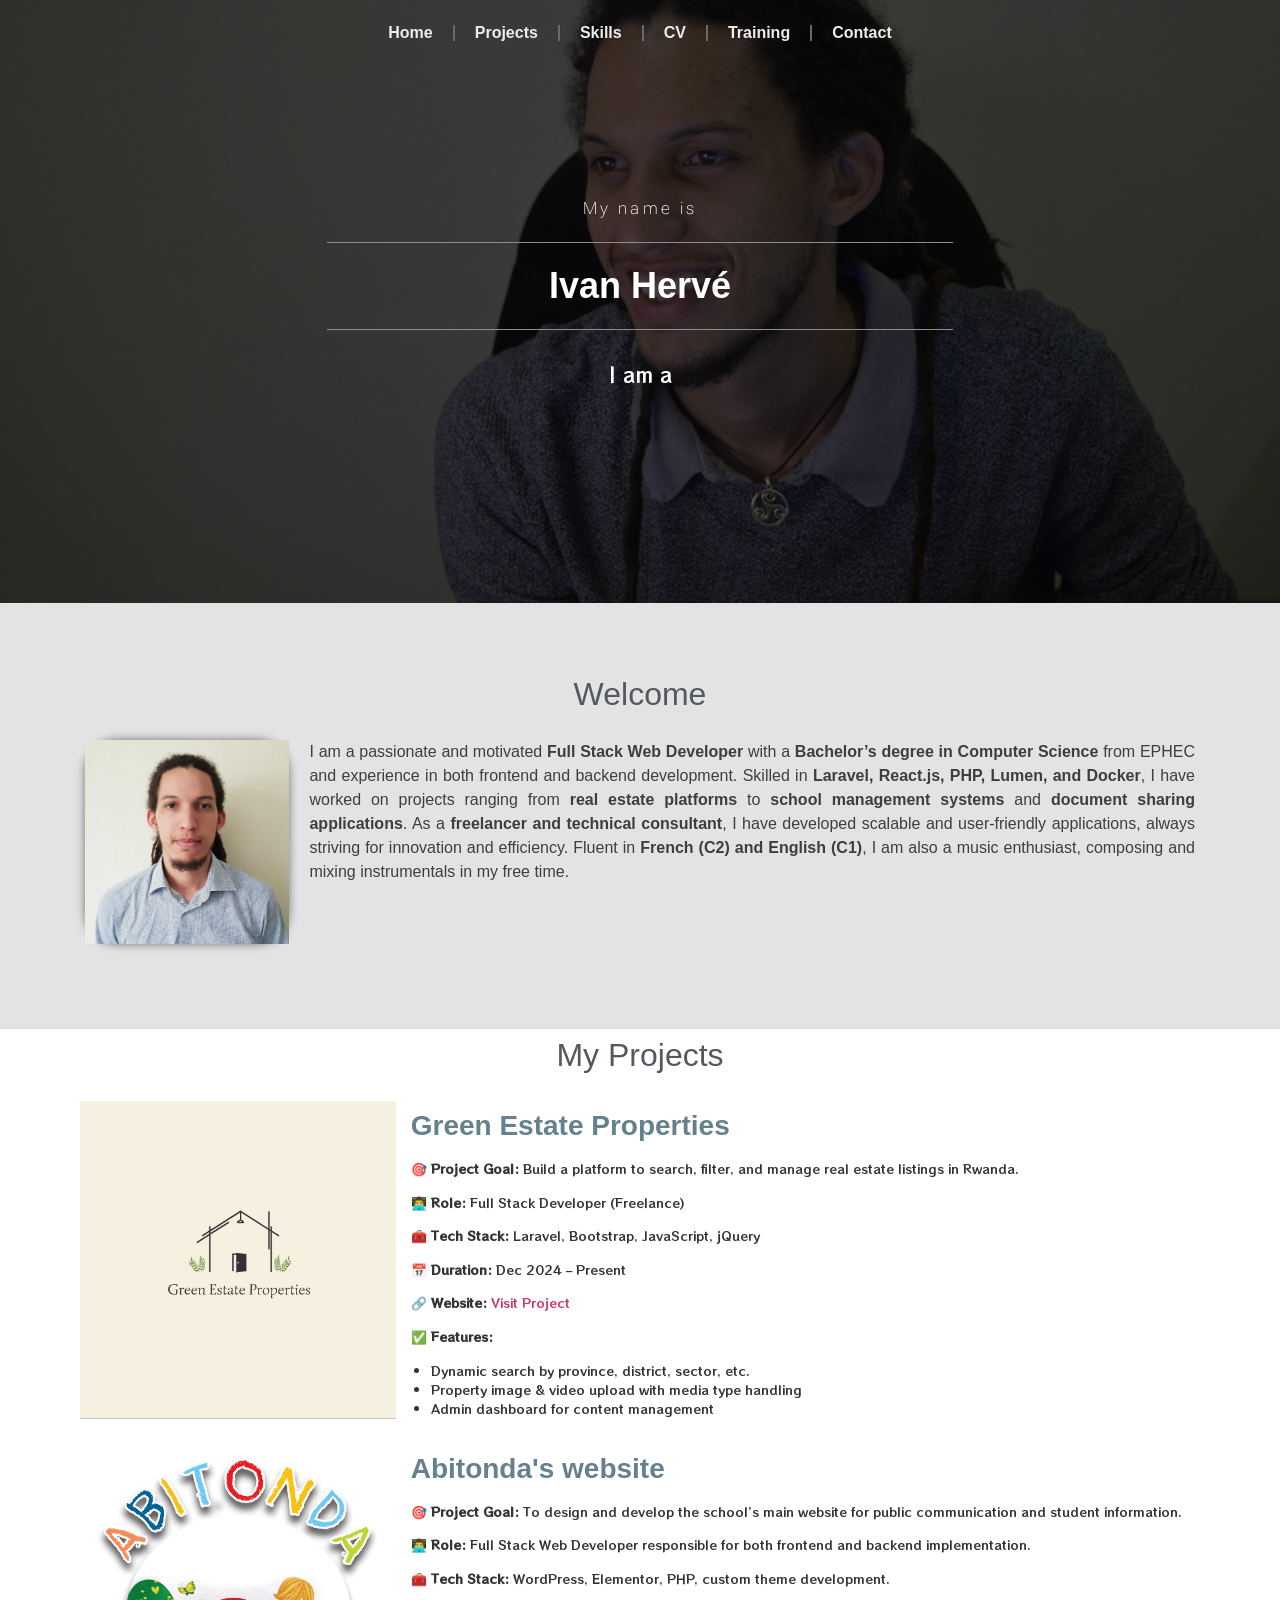
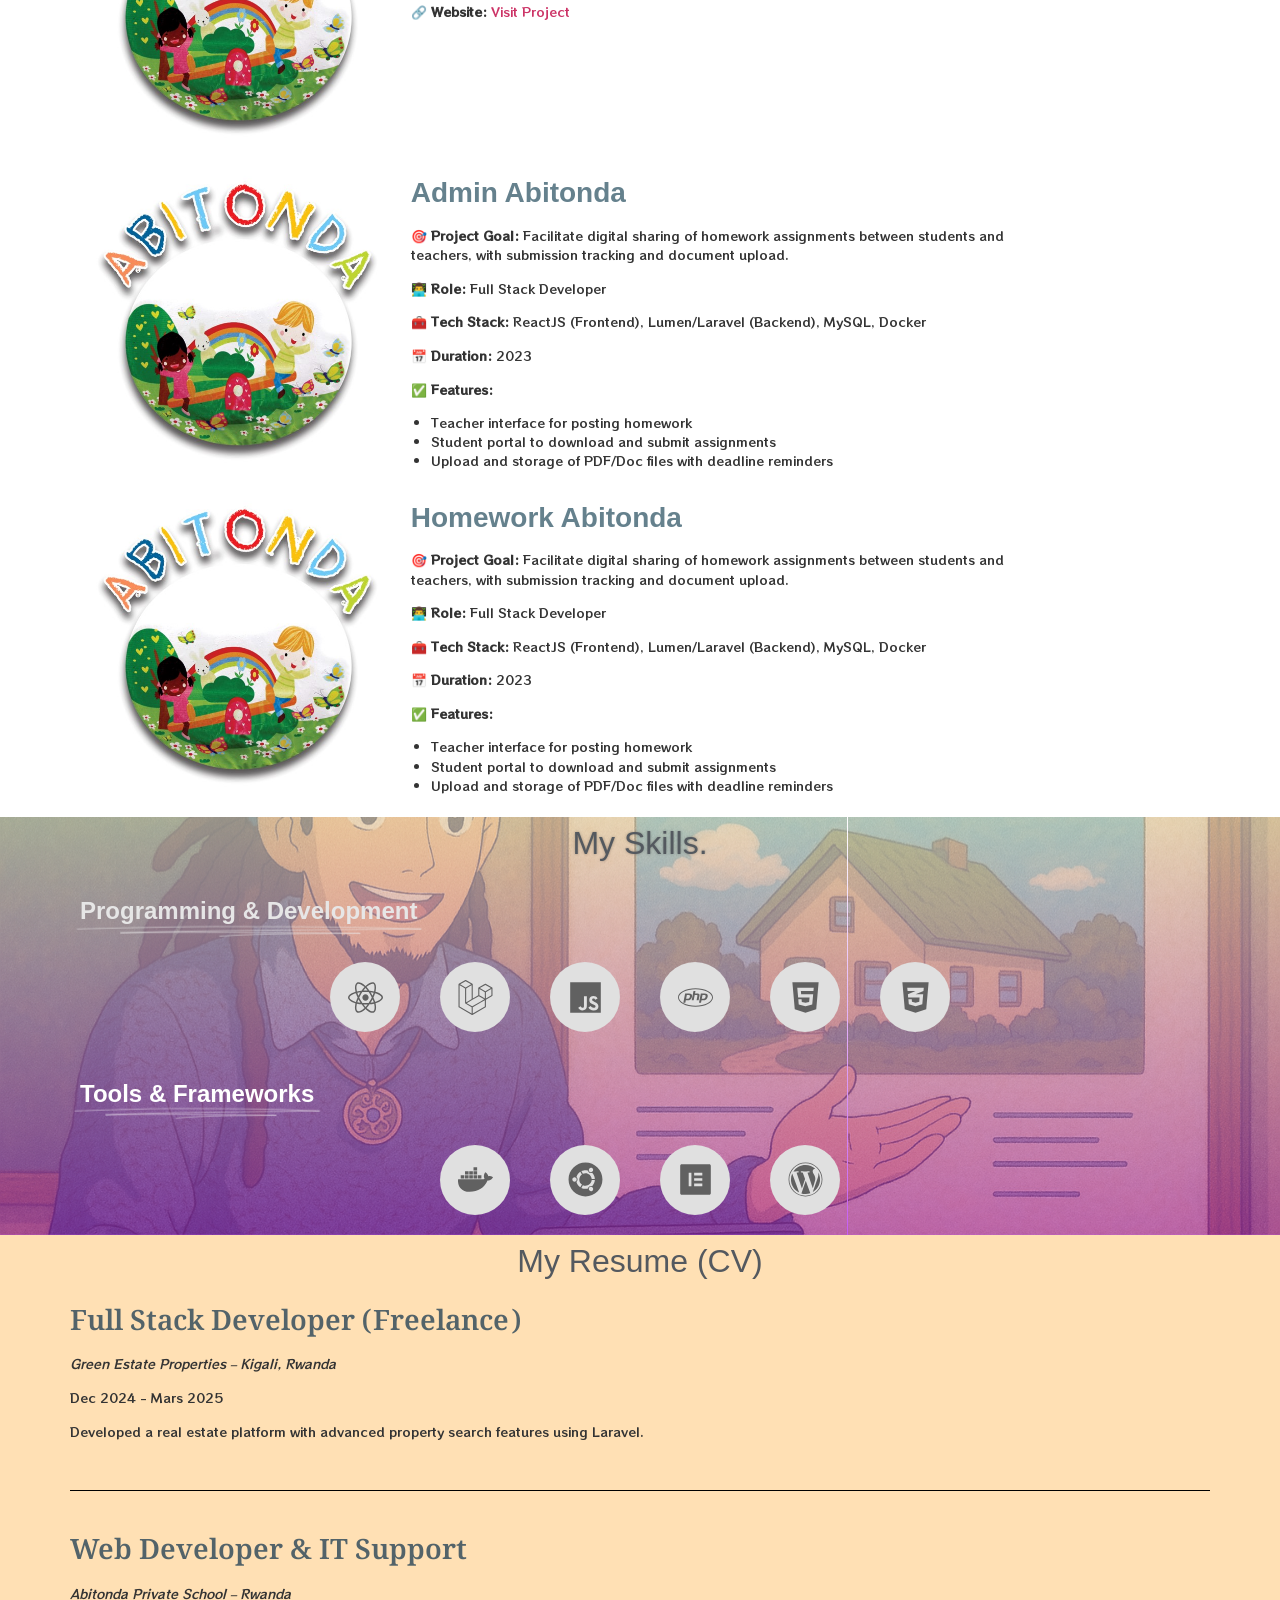
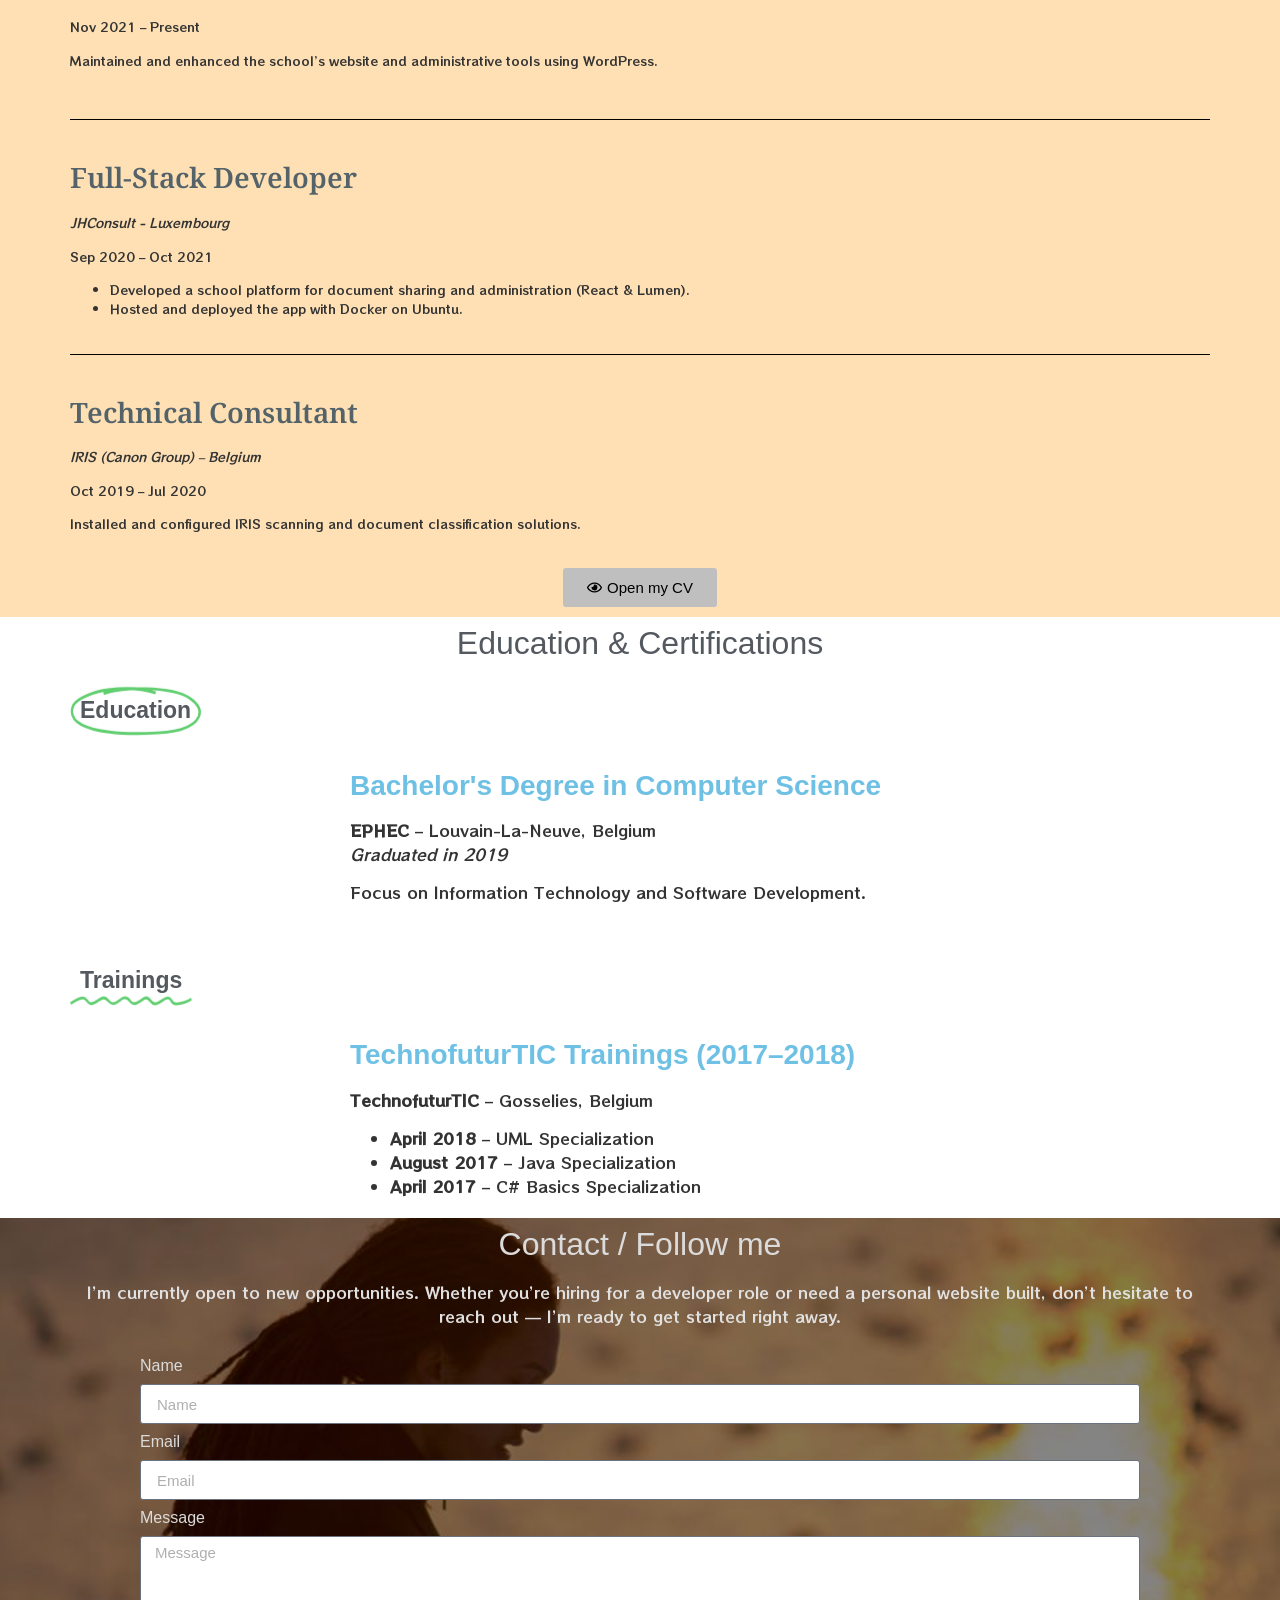
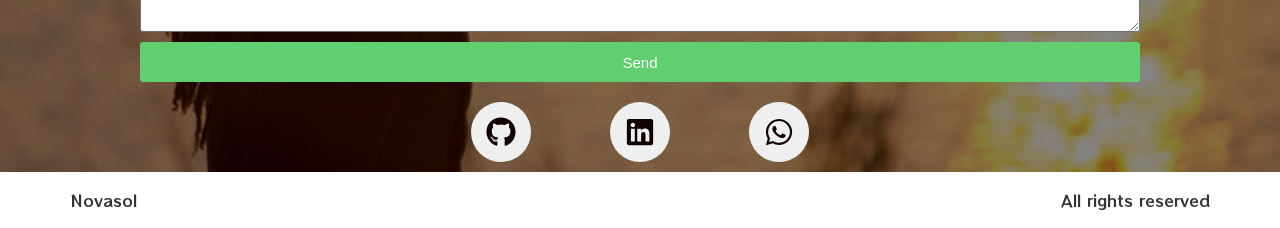
==== index.html @ 2fd170a3 "Initial commit" ====
<!DOCTYPE html>
<html lang="en-US">
<head>
	<meta charset="UTF-8">
	<meta name="viewport" content="width=device-width, initial-scale=1">
	<link rel="profile" href="https://gmpg.org/xfn/11">
	<title>Portfolio &#8211; Novasol</title>
<meta name="robots" content="max-image-preview:large">
	<style>img:is([sizes="auto" i], [sizes^="auto," i]) { contain-intrinsic-size: 3000px 1500px }</style>
	<link rel="alternate" type="application/rss+xml" title="Portfolio &raquo; Feed" href="./feed/index.html">
<link rel="alternate" type="application/rss+xml" title="Portfolio &raquo; Comments Feed" href="./comments/feed/index.html">
<script>
window._wpemojiSettings = {"baseUrl":"https:\/\/s.w.org\/images\/core\/emoji\/15.0.3\/72x72\/","ext":".png","svgUrl":"https:\/\/s.w.org\/images\/core\/emoji\/15.0.3\/svg\/","svgExt":".svg","source":{"concatemoji":".\/\/wp-includes\/js\/wp-emoji-release.min.js?ver=6.7.2"}};
/*! This file is auto-generated */
!function(i,n){var o,s,e;function c(e){try{var t={supportTests:e,timestamp:(new Date).valueOf()};sessionStorage.setItem(o,JSON.stringify(t))}catch(e){}}function p(e,t,n){e.clearRect(0,0,e.canvas.width,e.canvas.height),e.fillText(t,0,0);var t=new Uint32Array(e.getImageData(0,0,e.canvas.width,e.canvas.height).data),r=(e.clearRect(0,0,e.canvas.width,e.canvas.height),e.fillText(n,0,0),new Uint32Array(e.getImageData(0,0,e.canvas.width,e.canvas.height).data));return t.every(function(e,t){return e===r[t]})}function u(e,t,n){switch(t){case"flag":return n(e,"🏳️‍⚧️","🏳️​⚧️")?!1:!n(e,"🇺🇳","🇺​🇳")&&!n(e,"🏴󠁧󠁢󠁥󠁮󠁧󠁿","🏴​󠁧​󠁢​󠁥​󠁮​󠁧​󠁿");case"emoji":return!n(e,"🐦‍⬛","🐦​⬛")}return!1}function f(e,t,n){var r="undefined"!=typeof WorkerGlobalScope&&self instanceof WorkerGlobalScope?new OffscreenCanvas(300,150):i.createElement("canvas"),a=r.getContext("2d",{willReadFrequently:!0}),o=(a.textBaseline="top",a.font="600 32px Arial",{});return e.forEach(function(e){o[e]=t(a,e,n)}),o}function t(e){var t=i.createElement("script");t.src=e,t.defer=!0,i.head.appendChild(t)}"undefined"!=typeof Promise&&(o="wpEmojiSettingsSupports",s=["flag","emoji"],n.supports={everything:!0,everythingExceptFlag:!0},e=new Promise(function(e){i.addEventListener("DOMContentLoaded",e,{once:!0})}),new Promise(function(t){var n=function(){try{var e=JSON.parse(sessionStorage.getItem(o));if("object"==typeof e&&"number"==typeof e.timestamp&&(new Date).valueOf()<e.timestamp+604800&&"object"==typeof e.supportTests)return e.supportTests}catch(e){}return null}();if(!n){if("undefined"!=typeof Worker&&"undefined"!=typeof OffscreenCanvas&&"undefined"!=typeof URL&&URL.createObjectURL&&"undefined"!=typeof Blob)try{var e="postMessage("+f.toString()+"("+[JSON.stringify(s),u.toString(),p.toString()].join(",")+"));",r=new Blob([e],{type:"text/javascript"}),a=new Worker(URL.createObjectURL(r),{name:"wpTestEmojiSupports"});return void(a.onmessage=function(e){c(n=e.data),a.terminate(),t(n)})}catch(e){}c(n=f(s,u,p))}t(n)}).then(function(e){for(var t in e)n.supports[t]=e[t],n.supports.everything=n.supports.everything&&n.supports[t],"flag"!==t&&(n.supports.everythingExceptFlag=n.supports.everythingExceptFlag&&n.supports[t]);n.supports.everythingExceptFlag=n.supports.everythingExceptFlag&&!n.supports.flag,n.DOMReady=!1,n.readyCallback=function(){n.DOMReady=!0}}).then(function(){return e}).then(function(){var e;n.supports.everything||(n.readyCallback(),(e=n.source||{}).concatemoji?t(e.concatemoji):e.wpemoji&&e.twemoji&&(t(e.twemoji),t(e.wpemoji)))}))}((window,document),window._wpemojiSettings);
</script>
<style id="wp-emoji-styles-inline-css">img.wp-smiley, img.emoji {
		display: inline !important;
		border: none !important;
		box-shadow: none !important;
		height: 1em !important;
		width: 1em !important;
		margin: 0 0.07em !important;
		vertical-align: -0.1em !important;
		background: none !important;
		padding: 0 !important;
	}</style>
<style id="global-styles-inline-css">:root{--wp--preset--aspect-ratio--square: 1;--wp--preset--aspect-ratio--4-3: 4/3;--wp--preset--aspect-ratio--3-4: 3/4;--wp--preset--aspect-ratio--3-2: 3/2;--wp--preset--aspect-ratio--2-3: 2/3;--wp--preset--aspect-ratio--16-9: 16/9;--wp--preset--aspect-ratio--9-16: 9/16;--wp--preset--color--black: #000000;--wp--preset--color--cyan-bluish-gray: #abb8c3;--wp--preset--color--white: #ffffff;--wp--preset--color--pale-pink: #f78da7;--wp--preset--color--vivid-red: #cf2e2e;--wp--preset--color--luminous-vivid-orange: #ff6900;--wp--preset--color--luminous-vivid-amber: #fcb900;--wp--preset--color--light-green-cyan: #7bdcb5;--wp--preset--color--vivid-green-cyan: #00d084;--wp--preset--color--pale-cyan-blue: #8ed1fc;--wp--preset--color--vivid-cyan-blue: #0693e3;--wp--preset--color--vivid-purple: #9b51e0;--wp--preset--gradient--vivid-cyan-blue-to-vivid-purple: linear-gradient(135deg,rgba(6,147,227,1) 0%,rgb(155,81,224) 100%);--wp--preset--gradient--light-green-cyan-to-vivid-green-cyan: linear-gradient(135deg,rgb(122,220,180) 0%,rgb(0,208,130) 100%);--wp--preset--gradient--luminous-vivid-amber-to-luminous-vivid-orange: linear-gradient(135deg,rgba(252,185,0,1) 0%,rgba(255,105,0,1) 100%);--wp--preset--gradient--luminous-vivid-orange-to-vivid-red: linear-gradient(135deg,rgba(255,105,0,1) 0%,rgb(207,46,46) 100%);--wp--preset--gradient--very-light-gray-to-cyan-bluish-gray: linear-gradient(135deg,rgb(238,238,238) 0%,rgb(169,184,195) 100%);--wp--preset--gradient--cool-to-warm-spectrum: linear-gradient(135deg,rgb(74,234,220) 0%,rgb(151,120,209) 20%,rgb(207,42,186) 40%,rgb(238,44,130) 60%,rgb(251,105,98) 80%,rgb(254,248,76) 100%);--wp--preset--gradient--blush-light-purple: linear-gradient(135deg,rgb(255,206,236) 0%,rgb(152,150,240) 100%);--wp--preset--gradient--blush-bordeaux: linear-gradient(135deg,rgb(254,205,165) 0%,rgb(254,45,45) 50%,rgb(107,0,62) 100%);--wp--preset--gradient--luminous-dusk: linear-gradient(135deg,rgb(255,203,112) 0%,rgb(199,81,192) 50%,rgb(65,88,208) 100%);--wp--preset--gradient--pale-ocean: linear-gradient(135deg,rgb(255,245,203) 0%,rgb(182,227,212) 50%,rgb(51,167,181) 100%);--wp--preset--gradient--electric-grass: linear-gradient(135deg,rgb(202,248,128) 0%,rgb(113,206,126) 100%);--wp--preset--gradient--midnight: linear-gradient(135deg,rgb(2,3,129) 0%,rgb(40,116,252) 100%);--wp--preset--font-size--small: 13px;--wp--preset--font-size--medium: 20px;--wp--preset--font-size--large: 36px;--wp--preset--font-size--x-large: 42px;--wp--preset--spacing--20: 0.44rem;--wp--preset--spacing--30: 0.67rem;--wp--preset--spacing--40: 1rem;--wp--preset--spacing--50: 1.5rem;--wp--preset--spacing--60: 2.25rem;--wp--preset--spacing--70: 3.38rem;--wp--preset--spacing--80: 5.06rem;--wp--preset--shadow--natural: 6px 6px 9px rgba(0, 0, 0, 0.2);--wp--preset--shadow--deep: 12px 12px 50px rgba(0, 0, 0, 0.4);--wp--preset--shadow--sharp: 6px 6px 0px rgba(0, 0, 0, 0.2);--wp--preset--shadow--outlined: 6px 6px 0px -3px rgba(255, 255, 255, 1), 6px 6px rgba(0, 0, 0, 1);--wp--preset--shadow--crisp: 6px 6px 0px rgba(0, 0, 0, 1);}:root { --wp--style--global--content-size: 800px;--wp--style--global--wide-size: 1200px; }:where(body) { margin: 0; }.wp-site-blocks > .alignleft { float: left; margin-right: 2em; }.wp-site-blocks > .alignright { float: right; margin-left: 2em; }.wp-site-blocks > .aligncenter { justify-content: center; margin-left: auto; margin-right: auto; }:where(.wp-site-blocks) > * { margin-block-start: 24px; margin-block-end: 0; }:where(.wp-site-blocks) > :first-child { margin-block-start: 0; }:where(.wp-site-blocks) > :last-child { margin-block-end: 0; }:root { --wp--style--block-gap: 24px; }:root :where(.is-layout-flow) > :first-child{margin-block-start: 0;}:root :where(.is-layout-flow) > :last-child{margin-block-end: 0;}:root :where(.is-layout-flow) > *{margin-block-start: 24px;margin-block-end: 0;}:root :where(.is-layout-constrained) > :first-child{margin-block-start: 0;}:root :where(.is-layout-constrained) > :last-child{margin-block-end: 0;}:root :where(.is-layout-constrained) > *{margin-block-start: 24px;margin-block-end: 0;}:root :where(.is-layout-flex){gap: 24px;}:root :where(.is-layout-grid){gap: 24px;}.is-layout-flow > .alignleft{float: left;margin-inline-start: 0;margin-inline-end: 2em;}.is-layout-flow > .alignright{float: right;margin-inline-start: 2em;margin-inline-end: 0;}.is-layout-flow > .aligncenter{margin-left: auto !important;margin-right: auto !important;}.is-layout-constrained > .alignleft{float: left;margin-inline-start: 0;margin-inline-end: 2em;}.is-layout-constrained > .alignright{float: right;margin-inline-start: 2em;margin-inline-end: 0;}.is-layout-constrained > .aligncenter{margin-left: auto !important;margin-right: auto !important;}.is-layout-constrained > :where(:not(.alignleft):not(.alignright):not(.alignfull)){max-width: var(--wp--style--global--content-size);margin-left: auto !important;margin-right: auto !important;}.is-layout-constrained > .alignwide{max-width: var(--wp--style--global--wide-size);}body .is-layout-flex{display: flex;}.is-layout-flex{flex-wrap: wrap;align-items: center;}.is-layout-flex > :is(*, div){margin: 0;}body .is-layout-grid{display: grid;}.is-layout-grid > :is(*, div){margin: 0;}body{padding-top: 0px;padding-right: 0px;padding-bottom: 0px;padding-left: 0px;}a:where(:not(.wp-element-button)){text-decoration: underline;}:root :where(.wp-element-button, .wp-block-button__link){background-color: #32373c;border-width: 0;color: #fff;font-family: inherit;font-size: inherit;line-height: inherit;padding: calc(0.667em + 2px) calc(1.333em + 2px);text-decoration: none;}.has-black-color{color: var(--wp--preset--color--black) !important;}.has-cyan-bluish-gray-color{color: var(--wp--preset--color--cyan-bluish-gray) !important;}.has-white-color{color: var(--wp--preset--color--white) !important;}.has-pale-pink-color{color: var(--wp--preset--color--pale-pink) !important;}.has-vivid-red-color{color: var(--wp--preset--color--vivid-red) !important;}.has-luminous-vivid-orange-color{color: var(--wp--preset--color--luminous-vivid-orange) !important;}.has-luminous-vivid-amber-color{color: var(--wp--preset--color--luminous-vivid-amber) !important;}.has-light-green-cyan-color{color: var(--wp--preset--color--light-green-cyan) !important;}.has-vivid-green-cyan-color{color: var(--wp--preset--color--vivid-green-cyan) !important;}.has-pale-cyan-blue-color{color: var(--wp--preset--color--pale-cyan-blue) !important;}.has-vivid-cyan-blue-color{color: var(--wp--preset--color--vivid-cyan-blue) !important;}.has-vivid-purple-color{color: var(--wp--preset--color--vivid-purple) !important;}.has-black-background-color{background-color: var(--wp--preset--color--black) !important;}.has-cyan-bluish-gray-background-color{background-color: var(--wp--preset--color--cyan-bluish-gray) !important;}.has-white-background-color{background-color: var(--wp--preset--color--white) !important;}.has-pale-pink-background-color{background-color: var(--wp--preset--color--pale-pink) !important;}.has-vivid-red-background-color{background-color: var(--wp--preset--color--vivid-red) !important;}.has-luminous-vivid-orange-background-color{background-color: var(--wp--preset--color--luminous-vivid-orange) !important;}.has-luminous-vivid-amber-background-color{background-color: var(--wp--preset--color--luminous-vivid-amber) !important;}.has-light-green-cyan-background-color{background-color: var(--wp--preset--color--light-green-cyan) !important;}.has-vivid-green-cyan-background-color{background-color: var(--wp--preset--color--vivid-green-cyan) !important;}.has-pale-cyan-blue-background-color{background-color: var(--wp--preset--color--pale-cyan-blue) !important;}.has-vivid-cyan-blue-background-color{background-color: var(--wp--preset--color--vivid-cyan-blue) !important;}.has-vivid-purple-background-color{background-color: var(--wp--preset--color--vivid-purple) !important;}.has-black-border-color{border-color: var(--wp--preset--color--black) !important;}.has-cyan-bluish-gray-border-color{border-color: var(--wp--preset--color--cyan-bluish-gray) !important;}.has-white-border-color{border-color: var(--wp--preset--color--white) !important;}.has-pale-pink-border-color{border-color: var(--wp--preset--color--pale-pink) !important;}.has-vivid-red-border-color{border-color: var(--wp--preset--color--vivid-red) !important;}.has-luminous-vivid-orange-border-color{border-color: var(--wp--preset--color--luminous-vivid-orange) !important;}.has-luminous-vivid-amber-border-color{border-color: var(--wp--preset--color--luminous-vivid-amber) !important;}.has-light-green-cyan-border-color{border-color: var(--wp--preset--color--light-green-cyan) !important;}.has-vivid-green-cyan-border-color{border-color: var(--wp--preset--color--vivid-green-cyan) !important;}.has-pale-cyan-blue-border-color{border-color: var(--wp--preset--color--pale-cyan-blue) !important;}.has-vivid-cyan-blue-border-color{border-color: var(--wp--preset--color--vivid-cyan-blue) !important;}.has-vivid-purple-border-color{border-color: var(--wp--preset--color--vivid-purple) !important;}.has-vivid-cyan-blue-to-vivid-purple-gradient-background{background: var(--wp--preset--gradient--vivid-cyan-blue-to-vivid-purple) !important;}.has-light-green-cyan-to-vivid-green-cyan-gradient-background{background: var(--wp--preset--gradient--light-green-cyan-to-vivid-green-cyan) !important;}.has-luminous-vivid-amber-to-luminous-vivid-orange-gradient-background{background: var(--wp--preset--gradient--luminous-vivid-amber-to-luminous-vivid-orange) !important;}.has-luminous-vivid-orange-to-vivid-red-gradient-background{background: var(--wp--preset--gradient--luminous-vivid-orange-to-vivid-red) !important;}.has-very-light-gray-to-cyan-bluish-gray-gradient-background{background: var(--wp--preset--gradient--very-light-gray-to-cyan-bluish-gray) !important;}.has-cool-to-warm-spectrum-gradient-background{background: var(--wp--preset--gradient--cool-to-warm-spectrum) !important;}.has-blush-light-purple-gradient-background{background: var(--wp--preset--gradient--blush-light-purple) !important;}.has-blush-bordeaux-gradient-background{background: var(--wp--preset--gradient--blush-bordeaux) !important;}.has-luminous-dusk-gradient-background{background: var(--wp--preset--gradient--luminous-dusk) !important;}.has-pale-ocean-gradient-background{background: var(--wp--preset--gradient--pale-ocean) !important;}.has-electric-grass-gradient-background{background: var(--wp--preset--gradient--electric-grass) !important;}.has-midnight-gradient-background{background: var(--wp--preset--gradient--midnight) !important;}.has-small-font-size{font-size: var(--wp--preset--font-size--small) !important;}.has-medium-font-size{font-size: var(--wp--preset--font-size--medium) !important;}.has-large-font-size{font-size: var(--wp--preset--font-size--large) !important;}.has-x-large-font-size{font-size: var(--wp--preset--font-size--x-large) !important;}
:root :where(.wp-block-pullquote){font-size: 1.5em;line-height: 1.6;}</style>
<link rel="stylesheet" id="hello-elementor-css" href="./wp-content/themes/hello-elementor/style.min.css?ver=3.3.0" media="all">
<link rel="stylesheet" id="hello-elementor-theme-style-css" href="./wp-content/themes/hello-elementor/theme.min.css?ver=3.3.0" media="all">
<link rel="stylesheet" id="hello-elementor-header-footer-css" href="./wp-content/themes/hello-elementor/header-footer.min.css?ver=3.3.0" media="all">
<link rel="stylesheet" id="elementor-frontend-css" href="./wp-content/plugins/elementor/assets/css/frontend.min.css?ver=3.28.3" media="all">
<link rel="stylesheet" id="elementor-post-6-css" href="./wp-content/uploads/elementor/css/post-6.css?ver=1744109186" media="all">
<link rel="stylesheet" id="widget-nav-menu-css" href="./wp-content/plugins/elementor-pro/assets/css/widget-nav-menu.min.css?ver=3.28.2" media="all">
<link rel="stylesheet" id="e-sticky-css" href="./wp-content/plugins/elementor-pro/assets/css/modules/sticky.min.css?ver=3.28.2" media="all">
<link rel="stylesheet" id="e-motion-fx-css" href="./wp-content/plugins/elementor-pro/assets/css/modules/motion-fx.min.css?ver=3.28.2" media="all">
<link rel="stylesheet" id="widget-heading-css" href="./wp-content/plugins/elementor/assets/css/widget-heading.min.css?ver=3.28.3" media="all">
<link rel="stylesheet" id="widget-divider-css" href="./wp-content/plugins/elementor/assets/css/widget-divider.min.css?ver=3.28.3" media="all">
<link rel="stylesheet" id="e-animation-fadeIn-css" href="./wp-content/plugins/elementor/assets/lib/animations/styles/fadeIn.min.css?ver=3.28.3" media="all">
<link rel="stylesheet" id="swiper-css" href="./wp-content/plugins/elementor/assets/lib/swiper/v8/css/swiper.min.css?ver=8.4.5" media="all">
<link rel="stylesheet" id="e-swiper-css" href="./wp-content/plugins/elementor/assets/css/conditionals/e-swiper.min.css?ver=3.28.3" media="all">
<link rel="stylesheet" id="e-animation-zoomIn-css" href="./wp-content/plugins/elementor/assets/lib/animations/styles/zoomIn.min.css?ver=3.28.3" media="all">
<link rel="stylesheet" id="widget-image-css" href="./wp-content/plugins/elementor/assets/css/widget-image.min.css?ver=3.28.3" media="all">
<link rel="stylesheet" id="e-animation-fadeInRight-css" href="./wp-content/plugins/elementor/assets/lib/animations/styles/fadeInRight.min.css?ver=3.28.3" media="all">
<link rel="stylesheet" id="e-animation-fadeInLeft-css" href="./wp-content/plugins/elementor/assets/lib/animations/styles/fadeInLeft.min.css?ver=3.28.3" media="all">
<link rel="stylesheet" id="widget-image-box-css" href="./wp-content/plugins/elementor/assets/css/widget-image-box.min.css?ver=3.28.3" media="all">
<link rel="stylesheet" id="widget-animated-headline-css" href="./wp-content/plugins/elementor-pro/assets/css/widget-animated-headline.min.css?ver=3.28.2" media="all">
<link rel="stylesheet" id="e-animation-pop-css" href="./wp-content/plugins/elementor/assets/lib/animations/styles/e-animation-pop.min.css?ver=3.28.3" media="all">
<link rel="stylesheet" id="widget-social-icons-css" href="./wp-content/plugins/elementor/assets/css/widget-social-icons.min.css?ver=3.28.3" media="all">
<link rel="stylesheet" id="e-apple-webkit-css" href="./wp-content/plugins/elementor/assets/css/conditionals/apple-webkit.min.css?ver=3.28.3" media="all">
<link rel="stylesheet" id="e-animation-zoomInDown-css" href="./wp-content/plugins/elementor/assets/lib/animations/styles/zoomInDown.min.css?ver=3.28.3" media="all">
<link rel="stylesheet" id="e-animation-zoomInLeft-css" href="./wp-content/plugins/elementor/assets/lib/animations/styles/zoomInLeft.min.css?ver=3.28.3" media="all">
<link rel="stylesheet" id="e-animation-zoomInRight-css" href="./wp-content/plugins/elementor/assets/lib/animations/styles/zoomInRight.min.css?ver=3.28.3" media="all">
<link rel="stylesheet" id="widget-form-css" href="./wp-content/plugins/elementor-pro/assets/css/widget-form.min.css?ver=3.28.2" media="all">
<link rel="stylesheet" id="e-animation-grow-css" href="./wp-content/plugins/elementor/assets/lib/animations/styles/e-animation-grow.min.css?ver=3.28.3" media="all">
<link rel="stylesheet" id="elementor-post-17-css" href="./wp-content/uploads/elementor/css/post-17.css?ver=1744482052" media="all">
<link rel="stylesheet" id="elementor-post-7-css" href="./wp-content/uploads/elementor/css/post-7.css?ver=1744483631" media="all">
<link rel="stylesheet" id="elementor-gf-local-roboto-css" href="./wp-content/uploads/elementor/google-fonts/css/roboto.css?ver=1743666276" media="all">
<link rel="stylesheet" id="elementor-gf-local-robotoslab-css" href="./wp-content/uploads/elementor/google-fonts/css/robotoslab.css?ver=1743666321" media="all">
<link rel="stylesheet" id="elementor-gf-robotoflex-css" href="https://fonts.googleapis.com/css?family=Roboto+Flex:100,100italic,200,200italic,300,300italic,400,400italic,500,500italic,600,600italic,700,700italic,800,800italic,900,900italic&#038;display=swap" media="all">
<link rel="stylesheet" id="elementor-gf-local-robotoserif-css" href="./wp-content/uploads/elementor/google-fonts/css/robotoserif.css?ver=1743680263" media="all">
<link rel="stylesheet" id="elementor-gf-local-robotocondensed-css" href="./wp-content/uploads/elementor/google-fonts/css/robotocondensed.css?ver=1744106527" media="all">
<link rel="stylesheet" id="elementor-gf-local-notoserifbengali-css" href="./wp-content/uploads/elementor/google-fonts/css/notoserifbengali.css?ver=1744116926" media="all">
<link rel="stylesheet" id="elementor-gf-local-rocknrollone-css" href="./wp-content/uploads/elementor/google-fonts/css/rocknrollone.css?ver=1743668517" media="all">
<script src="./wp-includes/js/jquery/jquery.min.js?ver=3.7.1" id="jquery-core-js"></script>
<script src="./wp-includes/js/jquery/jquery-migrate.min.js?ver=3.4.1" id="jquery-migrate-js"></script>
<link rel="https://api.w.org/" href="./wp-json/index.html">
<link rel="alternate" title="JSON" type="application/json" href="./wp-json/wp/v2/pages/17/index.html">
<link rel="EditURI" type="application/rsd+xml" title="RSD" href="./xmlrpc.php?rsd">
<meta name="generator" content="WordPress 6.7.2">
<link rel="canonical" href="./index.html">
<link rel="shortlink" href="./index.html">
<link rel="alternate" title="oEmbed (JSON)" type="application/json+oembed" href="./wp-json/oembed/1.0/embed/index.html?url=http%3A%2F%2F%2F">
<link rel="alternate" title="oEmbed (XML)" type="text/xml+oembed" href="./wp-json/oembed/1.0/embed/index.html?url=http%3A%2F%2F%2F#038;format=xml">
<meta name="generator" content="Elementor 3.28.3; features: e_font_icon_svg, additional_custom_breakpoints, e_local_google_fonts, e_element_cache; settings: css_print_method-external, google_font-enabled, font_display-swap">
			<style>.e-con.e-parent:nth-of-type(n+4):not(.e-lazyloaded):not(.e-no-lazyload),
				.e-con.e-parent:nth-of-type(n+4):not(.e-lazyloaded):not(.e-no-lazyload) * {
					background-image: none !important;
				}
				@media screen and (max-height: 1024px) {
					.e-con.e-parent:nth-of-type(n+3):not(.e-lazyloaded):not(.e-no-lazyload),
					.e-con.e-parent:nth-of-type(n+3):not(.e-lazyloaded):not(.e-no-lazyload) * {
						background-image: none !important;
					}
				}
				@media screen and (max-height: 640px) {
					.e-con.e-parent:nth-of-type(n+2):not(.e-lazyloaded):not(.e-no-lazyload),
					.e-con.e-parent:nth-of-type(n+2):not(.e-lazyloaded):not(.e-no-lazyload) * {
						background-image: none !important;
					}
				}</style>
			</head>
<body class="home page-template-default page page-id-17 wp-embed-responsive theme-default elementor-default elementor-kit-6 elementor-page elementor-page-17">


<a class="skip-link screen-reader-text" href="#content">Skip to content</a>

		<div data-elementor-type="header" data-elementor-id="7" class="elementor elementor-7 elementor-location-header" data-elementor-post-type="elementor_library">
			<div class="elementor-element elementor-element-5bf1535 my-header e-flex e-con-boxed e-con e-parent" data-id="5bf1535" data-element_type="container" data-settings="{&quot;background_background&quot;:&quot;classic&quot;,&quot;background_motion_fx_motion_fx_scrolling&quot;:&quot;yes&quot;,&quot;background_motion_fx_translateY_effect&quot;:&quot;yes&quot;,&quot;motion_fx_motion_fx_scrolling&quot;:&quot;yes&quot;,&quot;motion_fx_range&quot;:&quot;viewport&quot;,&quot;sticky&quot;:&quot;top&quot;,&quot;background_motion_fx_translateY_speed&quot;:{&quot;unit&quot;:&quot;px&quot;,&quot;size&quot;:4,&quot;sizes&quot;:[]},&quot;background_motion_fx_translateY_affectedRange&quot;:{&quot;unit&quot;:&quot;%&quot;,&quot;size&quot;:&quot;&quot;,&quot;sizes&quot;:{&quot;start&quot;:0,&quot;end&quot;:100}},&quot;background_motion_fx_devices&quot;:[&quot;desktop&quot;,&quot;tablet&quot;,&quot;mobile&quot;],&quot;motion_fx_devices&quot;:[&quot;desktop&quot;,&quot;tablet&quot;,&quot;mobile&quot;],&quot;sticky_on&quot;:[&quot;desktop&quot;,&quot;tablet&quot;,&quot;mobile&quot;],&quot;sticky_offset&quot;:0,&quot;sticky_effects_offset&quot;:0,&quot;sticky_anchor_link_offset&quot;:0}">
					<div class="e-con-inner">
				<div class="elementor-element elementor-element-5c837d4 elementor-nav-menu--dropdown-tablet elementor-nav-menu__text-align-aside elementor-nav-menu--toggle elementor-nav-menu--burger elementor-widget elementor-widget-nav-menu" data-id="5c837d4" data-element_type="widget" data-settings="{&quot;layout&quot;:&quot;horizontal&quot;,&quot;submenu_icon&quot;:{&quot;value&quot;:&quot;&lt;svg class=\&quot;e-font-icon-svg e-fas-caret-down\&quot; viewBox=\&quot;0 0 320 512\&quot; xmlns=\&quot;http:\/\/www.w3.org\/2000\/svg\&quot;&gt;&lt;path d=\&quot;M31.3 192h257.3c17.8 0 26.7 21.5 14.1 34.1L174.1 354.8c-7.8 7.8-20.5 7.8-28.3 0L17.2 226.1C4.6 213.5 13.5 192 31.3 192z\&quot;&gt;&lt;\/path&gt;&lt;\/svg&gt;&quot;,&quot;library&quot;:&quot;fa-solid&quot;},&quot;toggle&quot;:&quot;burger&quot;}" data-widget_type="nav-menu.default">
				<div class="elementor-widget-container">
								<nav aria-label="Menu" class="elementor-nav-menu--main elementor-nav-menu__container elementor-nav-menu--layout-horizontal e--pointer-underline e--animation-fade">
				<ul id="menu-1-5c837d4" class="elementor-nav-menu">
<li class="menu-item menu-item-type-custom menu-item-object-custom menu-item-201"><a href="#home" class="elementor-item elementor-item-anchor">Home</a></li>
<li class="menu-item menu-item-type-custom menu-item-object-custom menu-item-10"><a href="#projects" class="elementor-item elementor-item-anchor">Projects</a></li>
<li class="menu-item menu-item-type-custom menu-item-object-custom menu-item-202"><a href="#skills" class="elementor-item elementor-item-anchor">Skills</a></li>
<li class="menu-item menu-item-type-custom menu-item-object-custom menu-item-11"><a href="#resume" class="elementor-item elementor-item-anchor">CV</a></li>
<li class="menu-item menu-item-type-custom menu-item-object-custom menu-item-203"><a href="#training" class="elementor-item elementor-item-anchor">Training</a></li>
<li class="menu-item menu-item-type-custom menu-item-object-custom menu-item-12"><a href="#contact" class="elementor-item elementor-item-anchor">Contact</a></li>
</ul>			</nav>
					<div class="elementor-menu-toggle" role="button" tabindex="0" aria-label="Menu Toggle" aria-expanded="false">
			<svg aria-hidden="true" role="presentation" class="elementor-menu-toggle__icon--open e-font-icon-svg e-eicon-menu-bar" viewbox="0 0 1000 1000" xmlns="http://www.w3.org/2000/svg"><path d="M104 333H896C929 333 958 304 958 271S929 208 896 208H104C71 208 42 237 42 271S71 333 104 333ZM104 583H896C929 583 958 554 958 521S929 458 896 458H104C71 458 42 487 42 521S71 583 104 583ZM104 833H896C929 833 958 804 958 771S929 708 896 708H104C71 708 42 737 42 771S71 833 104 833Z"></path></svg><svg aria-hidden="true" role="presentation" class="elementor-menu-toggle__icon--close e-font-icon-svg e-eicon-close" viewbox="0 0 1000 1000" xmlns="http://www.w3.org/2000/svg"><path d="M742 167L500 408 258 167C246 154 233 150 217 150 196 150 179 158 167 167 154 179 150 196 150 212 150 229 154 242 171 254L408 500 167 742C138 771 138 800 167 829 196 858 225 858 254 829L496 587 738 829C750 842 767 846 783 846 800 846 817 842 829 829 842 817 846 804 846 783 846 767 842 750 829 737L588 500 833 258C863 229 863 200 833 171 804 137 775 137 742 167Z"></path></svg>		</div>
					<nav class="elementor-nav-menu--dropdown elementor-nav-menu__container" aria-hidden="true">
				<ul id="menu-2-5c837d4" class="elementor-nav-menu">
<li class="menu-item menu-item-type-custom menu-item-object-custom menu-item-201"><a href="#home" class="elementor-item elementor-item-anchor" tabindex="-1">Home</a></li>
<li class="menu-item menu-item-type-custom menu-item-object-custom menu-item-10"><a href="#projects" class="elementor-item elementor-item-anchor" tabindex="-1">Projects</a></li>
<li class="menu-item menu-item-type-custom menu-item-object-custom menu-item-202"><a href="#skills" class="elementor-item elementor-item-anchor" tabindex="-1">Skills</a></li>
<li class="menu-item menu-item-type-custom menu-item-object-custom menu-item-11"><a href="#resume" class="elementor-item elementor-item-anchor" tabindex="-1">CV</a></li>
<li class="menu-item menu-item-type-custom menu-item-object-custom menu-item-203"><a href="#training" class="elementor-item elementor-item-anchor" tabindex="-1">Training</a></li>
<li class="menu-item menu-item-type-custom menu-item-object-custom menu-item-12"><a href="#contact" class="elementor-item elementor-item-anchor" tabindex="-1">Contact</a></li>
</ul>			</nav>
						</div>
				</div>
					</div>
				</div>
				</div>
		
<main id="content" class="site-main post-17 page type-page status-publish hentry">

	
	<div class="page-content">
				<div data-elementor-type="wp-page" data-elementor-id="17" class="elementor elementor-17" data-elementor-post-type="page">
				<div class="elementor-element elementor-element-8f30b8d animated-slow e-flex e-con-boxed elementor-invisible e-con e-parent" data-id="8f30b8d" data-element_type="container" data-settings="{&quot;background_background&quot;:&quot;slideshow&quot;,&quot;background_slideshow_gallery&quot;:[{&quot;id&quot;:22,&quot;url&quot;:&quot;.\/wp-content\/uploads\/2025\/04\/IVAN-scaled.jpg&quot;},{&quot;id&quot;:142,&quot;url&quot;:&quot;.\/wp-content\/uploads\/2025\/04\/ChatGPT-Image-3-avr.-2025-20_07_09.png&quot;}],&quot;animation&quot;:&quot;fadeIn&quot;,&quot;background_slideshow_loop&quot;:&quot;yes&quot;,&quot;background_slideshow_slide_duration&quot;:5000,&quot;background_slideshow_slide_transition&quot;:&quot;fade&quot;,&quot;background_slideshow_transition_duration&quot;:500}">
					<div class="e-con-inner">
				<div class="elementor-element elementor-element-fc84417 elementor-widget elementor-widget-heading" data-id="fc84417" data-element_type="widget" data-widget_type="heading.default">
				<div class="elementor-widget-container">
					<h5 class="elementor-heading-title elementor-size-default">My name is</h5>				</div>
				</div>
				<div class="elementor-element elementor-element-58b1374 elementor-widget-divider--view-line elementor-widget elementor-widget-divider" data-id="58b1374" data-element_type="widget" data-widget_type="divider.default">
				<div class="elementor-widget-container">
							<div class="elementor-divider">
			<span class="elementor-divider-separator">
						</span>
		</div>
						</div>
				</div>
				<div class="elementor-element elementor-element-c011c70 elementor-widget elementor-widget-heading" data-id="c011c70" data-element_type="widget" data-widget_type="heading.default">
				<div class="elementor-widget-container">
					<h2 class="elementor-heading-title elementor-size-default">Ivan Hervé</h2>				</div>
				</div>
				<div class="elementor-element elementor-element-bed1423 elementor-widget-divider--view-line elementor-widget elementor-widget-divider" data-id="bed1423" data-element_type="widget" data-widget_type="divider.default">
				<div class="elementor-widget-container">
							<div class="elementor-divider">
			<span class="elementor-divider-separator">
						</span>
		</div>
						</div>
				</div>
				<div class="elementor-element elementor-element-9ea8a46 elementor-widget elementor-widget-html" data-id="9ea8a46" data-element_type="widget" data-widget_type="html.default">
				<div class="elementor-widget-container">
					<!-- Load Google Font -->
<link href="https://fonts.googleapis.com/css2?family=RocknRoll+One&display=swap" rel="stylesheet">

<h2 class="subtitle">I am a <span id="typed-text"></span>
</h2>

<script src="https://cdn.jsdelivr.net/npm/typed.js@2.0.12"></script>
<script>var typed = new Typed("#typed-text", {
    strings: ["Web Designer", "Software Engineer", "Full-Stack Developer", "Freelancer"],
    typeSpeed: 70,   // Typing speed
    backSpeed: 50,   // Erasing speed
    backDelay: 1000, // Time before deleting
    startDelay: 500, // Delay before start
    loop: true       // Repeat animation
  });</script>

<style>/* Apply 'RocknRoll One' Font */
  body {
    font-family: 'RocknRoll One', sans-serif;
  }
  #typed-text {
    color: #ff6600; /* Change to your preferred text color */
    font-weight: bold;
    font-size: 20px;
  }
  h2.subtitle {
    font-size: 20px;
    color: #fff;
  }</style>
				</div>
				</div>
					</div>
				</div>
		<div class="elementor-element elementor-element-9f1b56f e-flex e-con-boxed e-con e-parent" data-id="9f1b56f" data-element_type="container" id="home" data-settings="{&quot;background_background&quot;:&quot;classic&quot;}">
					<div class="e-con-inner">
				<div class="elementor-element elementor-element-01c9411 elementor-widget elementor-widget-heading" data-id="01c9411" data-element_type="widget" data-widget_type="heading.default">
				<div class="elementor-widget-container">
					<h2 class="elementor-heading-title elementor-size-default">Welcome</h2>				</div>
				</div>
		<div class="elementor-element elementor-element-f392fbb e-con-full e-flex e-con e-child" data-id="f392fbb" data-element_type="container">
				<div class="elementor-element elementor-element-1217cfa elementor-widget__width-initial elementor-invisible elementor-widget elementor-widget-image" data-id="1217cfa" data-element_type="widget" data-settings="{&quot;_animation&quot;:&quot;zoomIn&quot;}" data-widget_type="image.default">
				<div class="elementor-widget-container">
															<img fetchpriority="high" decoding="async" width="500" height="500" src="./wp-content/uploads/2025/04/profil.jpeg" class="attachment-large size-large wp-image-119" alt="" srcset="./wp-content/uploads/2025/04/profil.jpeg 500w, ./wp-content/uploads/2025/04/profil-300x300.jpeg 300w, ./wp-content/uploads/2025/04/profil-150x150.jpeg 150w" sizes="(max-width: 500px) 100vw, 500px">															</div>
				</div>
				<div class="elementor-element elementor-element-4c4b694 elementor-invisible elementor-widget elementor-widget-text-editor" data-id="4c4b694" data-element_type="widget" data-settings="{&quot;_animation&quot;:&quot;fadeInRight&quot;,&quot;_animation_delay&quot;:200}" data-widget_type="text-editor.default">
				<div class="elementor-widget-container">
									<p>I am a passionate and motivated <strong>Full Stack Web Developer</strong> with a <strong>Bachelor’s degree in Computer Science</strong> from EPHEC and experience in both frontend and backend development. Skilled in <strong>Laravel, React.js, PHP, Lumen, and Docker</strong>, I have worked on projects ranging from <strong>real estate platforms</strong> to <strong>school management systems</strong> and <strong>document sharing applications</strong>. As a <strong>freelancer and technical consultant</strong>, I have developed scalable and user-friendly applications, always striving for innovation and efficiency. Fluent in <strong>French (C2) and English (C1)</strong>, I am also a music enthusiast, composing and mixing instrumentals in my free time.</p>								</div>
				</div>
				</div>
					</div>
				</div>
		<div class="elementor-element elementor-element-d9580b9 e-flex e-con-boxed e-con e-parent" data-id="d9580b9" data-element_type="container" id="projects">
					<div class="e-con-inner">
				<div class="elementor-element elementor-element-9f7878b elementor-widget elementor-widget-heading" data-id="9f7878b" data-element_type="widget" data-widget_type="heading.default">
				<div class="elementor-widget-container">
					<h2 class="elementor-heading-title elementor-size-default">My Projects</h2>				</div>
				</div>
		<div class="elementor-element elementor-element-492148c e-con-full e-flex e-con e-child" data-id="492148c" data-element_type="container">
				<div class="elementor-element elementor-element-356e20d elementor-position-left elementor-vertical-align-top elementor-invisible elementor-widget elementor-widget-image-box" data-id="356e20d" data-element_type="widget" data-settings="{&quot;_animation&quot;:&quot;fadeInLeft&quot;}" data-widget_type="image-box.default">
				<div class="elementor-widget-container">
					<div class="elementor-image-box-wrapper">
<figure class="elementor-image-box-img"><img decoding="async" width="508" height="511" src="./wp-content/uploads/2025/04/1.png" class="attachment-full size-full wp-image-50" alt="" srcset="./wp-content/uploads/2025/04/1.png 508w, ./wp-content/uploads/2025/04/1-298x300.png 298w, ./wp-content/uploads/2025/04/1-150x150.png 150w" sizes="(max-width: 508px) 100vw, 508px"></figure><div class="elementor-image-box-content">
<h3 class="elementor-image-box-title">Green Estate Properties</h3>
<p class="elementor-image-box-description"></p>
<div style="font-size: 0.8em">
<p><strong>🎯 Project Goal:</strong> Build a platform to search, filter, and manage real estate listings in Rwanda.</p>
    <p><strong>👨‍💻 Role:</strong> Full Stack Developer (Freelance)</p>
    <p><strong>🧰 Tech Stack:</strong> Laravel, Bootstrap, JavaScript, jQuery</p>
    <p><strong>📅 Duration:</strong> Dec 2024 – Present</p>
    <p><strong>🔗 Website:</strong> <a href="https://www.greenestate.rw/" target="_blank">Visit Project</a></p>

    <p><strong>✅ Features:</strong></p>
    <ul style="padding-left: 20px;">
      <li>Dynamic search by province, district, sector, etc.</li>
      <li>Property image & video upload with media type handling</li>
      <li>Admin dashboard for content management</li>
    </ul>
</div>
</div>
</div>				</div>
				</div>
				<div class="elementor-element elementor-element-311a16f elementor-position-left elementor-vertical-align-top elementor-invisible elementor-widget elementor-widget-image-box" data-id="311a16f" data-element_type="widget" data-settings="{&quot;_animation&quot;:&quot;fadeInLeft&quot;}" data-widget_type="image-box.default">
				<div class="elementor-widget-container">
					<div class="elementor-image-box-wrapper">
<figure class="elementor-image-box-img"><img decoding="async" width="619" height="587" src="./wp-content/uploads/2025/04/logo-fond-blanc-1.jpg" class="attachment-full size-full wp-image-45" alt="" srcset="./wp-content/uploads/2025/04/logo-fond-blanc-1.jpg 619w, ./wp-content/uploads/2025/04/logo-fond-blanc-1-300x284.jpg 300w" sizes="(max-width: 619px) 100vw, 619px"></figure><div class="elementor-image-box-content">
<h3 class="elementor-image-box-title">Abitonda's website</h3>
<p class="elementor-image-box-description"></p>
<div style="font-size: 0.8em">
<p><strong>🎯 Project Goal:</strong> To design and develop the school’s main website for public communication and student information.</p>
    <p><strong>👨‍💻 Role:</strong> Full Stack Web Developer responsible for both frontend and backend implementation.</p>
    <p><strong>🧰 Tech Stack:</strong> WordPress, Elementor, PHP, custom theme development.</p>
    <p><strong>🔗 Website:</strong> <a href="https://www.abitonda.rw/" target="_blank">Visit Project</a></p>

    </div>
</div>
</div>				</div>
				</div>
				<div class="elementor-element elementor-element-2307754 elementor-position-left elementor-vertical-align-top elementor-invisible elementor-widget elementor-widget-image-box" data-id="2307754" data-element_type="widget" data-settings="{&quot;_animation&quot;:&quot;fadeInRight&quot;}" data-widget_type="image-box.default">
				<div class="elementor-widget-container">
					<div class="elementor-image-box-wrapper">
<figure class="elementor-image-box-img"><img decoding="async" width="619" height="587" src="./wp-content/uploads/2025/04/logo-fond-blanc-1.jpg" class="attachment-full size-full wp-image-45" alt="" srcset="./wp-content/uploads/2025/04/logo-fond-blanc-1.jpg 619w, ./wp-content/uploads/2025/04/logo-fond-blanc-1-300x284.jpg 300w" sizes="(max-width: 619px) 100vw, 619px"></figure><div class="elementor-image-box-content">
<h3 class="elementor-image-box-title">Admin Abitonda</h3>
<p class="elementor-image-box-description"></p>
<div style="font-size: 0.8em; flex: 2 1 400px; max-width: 600px;">
    <p><strong>🎯 Project Goal:</strong> Facilitate digital sharing of homework assignments between students and teachers, with submission tracking and document upload.</p>
    <p><strong>👨‍💻 Role:</strong> Full Stack Developer</p>
    <p><strong>🧰 Tech Stack:</strong> ReactJS (Frontend), Lumen/Laravel (Backend), MySQL, Docker</p>
    <p><strong>📅 Duration:</strong> 2023</p>

    <p><strong>✅ Features:</strong></p>
    <ul style="padding-left: 20px;">
      <li>Teacher interface for posting homework</li>
      <li>Student portal to download and submit assignments</li>
      <li>Upload and storage of PDF/Doc files with deadline reminders</li>
    </ul>
  </div>
</div>
</div>				</div>
				</div>
				<div class="elementor-element elementor-element-07a3ae0 elementor-position-left elementor-vertical-align-top elementor-invisible elementor-widget elementor-widget-image-box" data-id="07a3ae0" data-element_type="widget" data-settings="{&quot;_animation&quot;:&quot;fadeInLeft&quot;}" data-widget_type="image-box.default">
				<div class="elementor-widget-container">
					<div class="elementor-image-box-wrapper">
<figure class="elementor-image-box-img"><img decoding="async" width="619" height="587" src="./wp-content/uploads/2025/04/logo-fond-blanc-1.jpg" class="attachment-full size-full wp-image-45" alt="" srcset="./wp-content/uploads/2025/04/logo-fond-blanc-1.jpg 619w, ./wp-content/uploads/2025/04/logo-fond-blanc-1-300x284.jpg 300w" sizes="(max-width: 619px) 100vw, 619px"></figure><div class="elementor-image-box-content">
<h3 class="elementor-image-box-title">Homework Abitonda</h3>
<p class="elementor-image-box-description"></p>
<div style="font-size: 0.8em; flex: 2 1 400px; max-width: 600px;">
    <p><strong>🎯 Project Goal:</strong> Facilitate digital sharing of homework assignments between students and teachers, with submission tracking and document upload.</p>
    <p><strong>👨‍💻 Role:</strong> Full Stack Developer</p>
    <p><strong>🧰 Tech Stack:</strong> ReactJS (Frontend), Lumen/Laravel (Backend), MySQL, Docker</p>
    <p><strong>📅 Duration:</strong> 2023</p>

    <p><strong>✅ Features:</strong></p>
    <ul style="padding-left: 20px;">
      <li>Teacher interface for posting homework</li>
      <li>Student portal to download and submit assignments</li>
      <li>Upload and storage of PDF/Doc files with deadline reminders</li>
    </ul>
  </div>
</div>
</div>				</div>
				</div>
				</div>
					</div>
				</div>
		<div class="elementor-element elementor-element-260ca6e e-flex e-con-boxed e-con e-parent" data-id="260ca6e" data-element_type="container" id="skills" data-settings="{&quot;background_background&quot;:&quot;slideshow&quot;,&quot;background_slideshow_gallery&quot;:[{&quot;id&quot;:272,&quot;url&quot;:&quot;.\/wp-content\/uploads\/2025\/04\/ChatGPT-Image-9-avr.-2025-12_34_59.png&quot;},{&quot;id&quot;:286,&quot;url&quot;:&quot;.\/wp-content\/uploads\/2025\/04\/ChatGPT-Image-9-avr.-2025-12_55_39.png&quot;}],&quot;background_slideshow_loop&quot;:&quot;yes&quot;,&quot;background_slideshow_slide_duration&quot;:5000,&quot;background_slideshow_slide_transition&quot;:&quot;fade&quot;,&quot;background_slideshow_transition_duration&quot;:500}">
					<div class="e-con-inner">
				<div class="elementor-element elementor-element-8246583 elementor-widget elementor-widget-heading" data-id="8246583" data-element_type="widget" data-widget_type="heading.default">
				<div class="elementor-widget-container">
					<h2 class="elementor-heading-title elementor-size-default">My Skills.</h2>				</div>
				</div>
		<div class="elementor-element elementor-element-2884a4e e-con-full e-flex e-con e-child" data-id="2884a4e" data-element_type="container">
				<div class="elementor-element elementor-element-3ac5790 elementor-headline--style-highlight elementor-widget elementor-widget-animated-headline" data-id="3ac5790" data-element_type="widget" data-settings="{&quot;marker&quot;:&quot;underline_zigzag&quot;,&quot;highlighted_text&quot;:&quot;Programming &amp; Development&quot;,&quot;headline_style&quot;:&quot;highlight&quot;,&quot;loop&quot;:&quot;yes&quot;,&quot;highlight_animation_duration&quot;:1200,&quot;highlight_iteration_delay&quot;:8000}" data-widget_type="animated-headline.default">
				<div class="elementor-widget-container">
							<h6 class="elementor-headline">
				<span class="elementor-headline-dynamic-wrapper elementor-headline-text-wrapper">
					<span class="elementor-headline-dynamic-text elementor-headline-text-active">Programming & Development</span>
				</span>
				</h6>
						</div>
				</div>
				<div class="elementor-element elementor-element-5a75b29 elementor-shape-circle elementor-grid-0 e-grid-align-center elementor-invisible elementor-widget elementor-widget-social-icons" data-id="5a75b29" data-element_type="widget" data-settings="{&quot;_animation&quot;:&quot;zoomIn&quot;}" data-widget_type="social-icons.default">
				<div class="elementor-widget-container">
							<div class="elementor-social-icons-wrapper elementor-grid">
							<span class="elementor-grid-item">
					<a class="elementor-icon elementor-social-icon elementor-social-icon-react elementor-animation-pop elementor-repeater-item-f3174b2" target="_blank">
						<span class="elementor-screen-only">React</span>
						<svg class="e-font-icon-svg e-fab-react" viewbox="0 0 512 512" xmlns="http://www.w3.org/2000/svg"><path d="M418.2 177.2c-5.4-1.8-10.8-3.5-16.2-5.1.9-3.7 1.7-7.4 2.5-11.1 12.3-59.6 4.2-107.5-23.1-123.3-26.3-15.1-69.2.6-112.6 38.4-4.3 3.7-8.5 7.6-12.5 11.5-2.7-2.6-5.5-5.2-8.3-7.7-45.5-40.4-91.1-57.4-118.4-41.5-26.2 15.2-34 60.3-23 116.7 1.1 5.6 2.3 11.1 3.7 16.7-6.4 1.8-12.7 3.8-18.6 5.9C38.3 196.2 0 225.4 0 255.6c0 31.2 40.8 62.5 96.3 81.5 4.5 1.5 9 3 13.6 4.3-1.5 6-2.8 11.9-4 18-10.5 55.5-2.3 99.5 23.9 114.6 27 15.6 72.4-.4 116.6-39.1 3.5-3.1 7-6.3 10.5-9.7 4.4 4.3 9 8.4 13.6 12.4 42.8 36.8 85.1 51.7 111.2 36.6 27-15.6 35.8-62.9 24.4-120.5-.9-4.4-1.9-8.9-3-13.5 3.2-.9 6.3-1.9 9.4-2.9 57.7-19.1 99.5-50 99.5-81.7 0-30.3-39.4-59.7-93.8-78.4zM282.9 92.3c37.2-32.4 71.9-45.1 87.7-36 16.9 9.7 23.4 48.9 12.8 100.4-.7 3.4-1.4 6.7-2.3 10-22.2-5-44.7-8.6-67.3-10.6-13-18.6-27.2-36.4-42.6-53.1 3.9-3.7 7.7-7.2 11.7-10.7zM167.2 307.5c5.1 8.7 10.3 17.4 15.8 25.9-15.6-1.7-31.1-4.2-46.4-7.5 4.4-14.4 9.9-29.3 16.3-44.5 4.6 8.8 9.3 17.5 14.3 26.1zm-30.3-120.3c14.4-3.2 29.7-5.8 45.6-7.8-5.3 8.3-10.5 16.8-15.4 25.4-4.9 8.5-9.7 17.2-14.2 26-6.3-14.9-11.6-29.5-16-43.6zm27.4 68.9c6.6-13.8 13.8-27.3 21.4-40.6s15.8-26.2 24.4-38.9c15-1.1 30.3-1.7 45.9-1.7s31 .6 45.9 1.7c8.5 12.6 16.6 25.5 24.3 38.7s14.9 26.7 21.7 40.4c-6.7 13.8-13.9 27.4-21.6 40.8-7.6 13.3-15.7 26.2-24.2 39-14.9 1.1-30.4 1.6-46.1 1.6s-30.9-.5-45.6-1.4c-8.7-12.7-16.9-25.7-24.6-39s-14.8-26.8-21.5-40.6zm180.6 51.2c5.1-8.8 9.9-17.7 14.6-26.7 6.4 14.5 12 29.2 16.9 44.3-15.5 3.5-31.2 6.2-47 8 5.4-8.4 10.5-17 15.5-25.6zm14.4-76.5c-4.7-8.8-9.5-17.6-14.5-26.2-4.9-8.5-10-16.9-15.3-25.2 16.1 2 31.5 4.7 45.9 8-4.6 14.8-10 29.2-16.1 43.4zM256.2 118.3c10.5 11.4 20.4 23.4 29.6 35.8-19.8-.9-39.7-.9-59.5 0 9.8-12.9 19.9-24.9 29.9-35.8zM140.2 57c16.8-9.8 54.1 4.2 93.4 39 2.5 2.2 5 4.6 7.6 7-15.5 16.7-29.8 34.5-42.9 53.1-22.6 2-45 5.5-67.2 10.4-1.3-5.1-2.4-10.3-3.5-15.5-9.4-48.4-3.2-84.9 12.6-94zm-24.5 263.6c-4.2-1.2-8.3-2.5-12.4-3.9-21.3-6.7-45.5-17.3-63-31.2-10.1-7-16.9-17.8-18.8-29.9 0-18.3 31.6-41.7 77.2-57.6 5.7-2 11.5-3.8 17.3-5.5 6.8 21.7 15 43 24.5 63.6-9.6 20.9-17.9 42.5-24.8 64.5zm116.6 98c-16.5 15.1-35.6 27.1-56.4 35.3-11.1 5.3-23.9 5.8-35.3 1.3-15.9-9.2-22.5-44.5-13.5-92 1.1-5.6 2.3-11.2 3.7-16.7 22.4 4.8 45 8.1 67.9 9.8 13.2 18.7 27.7 36.6 43.2 53.4-3.2 3.1-6.4 6.1-9.6 8.9zm24.5-24.3c-10.2-11-20.4-23.2-30.3-36.3 9.6.4 19.5.6 29.5.6 10.3 0 20.4-.2 30.4-.7-9.2 12.7-19.1 24.8-29.6 36.4zm130.7 30c-.9 12.2-6.9 23.6-16.5 31.3-15.9 9.2-49.8-2.8-86.4-34.2-4.2-3.6-8.4-7.5-12.7-11.5 15.3-16.9 29.4-34.8 42.2-53.6 22.9-1.9 45.7-5.4 68.2-10.5 1 4.1 1.9 8.2 2.7 12.2 4.9 21.6 5.7 44.1 2.5 66.3zm18.2-107.5c-2.8.9-5.6 1.8-8.5 2.6-7-21.8-15.6-43.1-25.5-63.8 9.6-20.4 17.7-41.4 24.5-62.9 5.2 1.5 10.2 3.1 15 4.7 46.6 16 79.3 39.8 79.3 58 0 19.6-34.9 44.9-84.8 61.4zm-149.7-15c25.3 0 45.8-20.5 45.8-45.8s-20.5-45.8-45.8-45.8c-25.3 0-45.8 20.5-45.8 45.8s20.5 45.8 45.8 45.8z"></path></svg>					</a>
				</span>
							<span class="elementor-grid-item">
					<a class="elementor-icon elementor-social-icon elementor-social-icon-laravel elementor-animation-pop elementor-repeater-item-e3e2432" target="_blank">
						<span class="elementor-screen-only">Laravel</span>
						<svg class="e-font-icon-svg e-fab-laravel" viewbox="0 0 512 512" xmlns="http://www.w3.org/2000/svg"><path d="M504.4,115.83a5.72,5.72,0,0,0-.28-.68,8.52,8.52,0,0,0-.53-1.25,6,6,0,0,0-.54-.71,9.36,9.36,0,0,0-.72-.94c-.23-.22-.52-.4-.77-.6a8.84,8.84,0,0,0-.9-.68L404.4,55.55a8,8,0,0,0-8,0L300.12,111h0a8.07,8.07,0,0,0-.88.69,7.68,7.68,0,0,0-.78.6,8.23,8.23,0,0,0-.72.93c-.17.24-.39.45-.54.71a9.7,9.7,0,0,0-.52,1.25c-.08.23-.21.44-.28.68a8.08,8.08,0,0,0-.28,2.08V223.18l-80.22,46.19V63.44a7.8,7.8,0,0,0-.28-2.09c-.06-.24-.2-.45-.28-.68a8.35,8.35,0,0,0-.52-1.24c-.14-.26-.37-.47-.54-.72a9.36,9.36,0,0,0-.72-.94,9.46,9.46,0,0,0-.78-.6,9.8,9.8,0,0,0-.88-.68h0L115.61,1.07a8,8,0,0,0-8,0L11.34,56.49h0a6.52,6.52,0,0,0-.88.69,7.81,7.81,0,0,0-.79.6,8.15,8.15,0,0,0-.71.93c-.18.25-.4.46-.55.72a7.88,7.88,0,0,0-.51,1.24,6.46,6.46,0,0,0-.29.67,8.18,8.18,0,0,0-.28,2.1v329.7a8,8,0,0,0,4,6.95l192.5,110.84a8.83,8.83,0,0,0,1.33.54c.21.08.41.2.63.26a7.92,7.92,0,0,0,4.1,0c.2-.05.37-.16.55-.22a8.6,8.6,0,0,0,1.4-.58L404.4,400.09a8,8,0,0,0,4-6.95V287.88l92.24-53.11a8,8,0,0,0,4-7V117.92A8.63,8.63,0,0,0,504.4,115.83ZM111.6,17.28h0l80.19,46.15-80.2,46.18L31.41,63.44Zm88.25,60V278.6l-46.53,26.79-33.69,19.4V123.5l46.53-26.79Zm0,412.78L23.37,388.5V77.32L57.06,96.7l46.52,26.8V338.68a6.94,6.94,0,0,0,.12.9,8,8,0,0,0,.16,1.18h0a5.92,5.92,0,0,0,.38.9,6.38,6.38,0,0,0,.42,1v0a8.54,8.54,0,0,0,.6.78,7.62,7.62,0,0,0,.66.84l0,0c.23.22.52.38.77.58a8.93,8.93,0,0,0,.86.66l0,0,0,0,92.19,52.18Zm8-106.17-80.06-45.32,84.09-48.41,92.26-53.11,80.13,46.13-58.8,33.56Zm184.52,4.57L215.88,490.11V397.8L346.6,323.2l45.77-26.15Zm0-119.13L358.68,250l-46.53-26.79V131.79l33.69,19.4L392.37,178Zm8-105.28-80.2-46.17,80.2-46.16,80.18,46.15Zm8,105.28V178L455,151.19l33.68-19.4v91.39h0Z"></path></svg>					</a>
				</span>
							<span class="elementor-grid-item">
					<a class="elementor-icon elementor-social-icon elementor-social-icon-js elementor-animation-pop elementor-repeater-item-05298bb" target="_blank">
						<span class="elementor-screen-only">Js</span>
						<svg class="e-font-icon-svg e-fab-js" viewbox="0 0 448 512" xmlns="http://www.w3.org/2000/svg"><path d="M0 32v448h448V32H0zm243.8 349.4c0 43.6-25.6 63.5-62.9 63.5-33.7 0-53.2-17.4-63.2-38.5l34.3-20.7c6.6 11.7 12.6 21.6 27.1 21.6 13.8 0 22.6-5.4 22.6-26.5V237.7h42.1v143.7zm99.6 63.5c-39.1 0-64.4-18.6-76.7-43l34.3-19.8c9 14.7 20.8 25.6 41.5 25.6 17.4 0 28.6-8.7 28.6-20.8 0-14.4-11.4-19.5-30.7-28l-10.5-4.5c-30.4-12.9-50.5-29.2-50.5-63.5 0-31.6 24.1-55.6 61.6-55.6 26.8 0 46 9.3 59.8 33.7L368 290c-7.2-12.9-15-18-27.1-18-12.3 0-20.1 7.8-20.1 18 0 12.6 7.8 17.7 25.9 25.6l10.5 4.5c35.8 15.3 55.9 31 55.9 66.2 0 37.8-29.8 58.6-69.7 58.6z"></path></svg>					</a>
				</span>
							<span class="elementor-grid-item">
					<a class="elementor-icon elementor-social-icon elementor-social-icon-php elementor-animation-pop elementor-repeater-item-b373396" target="_blank">
						<span class="elementor-screen-only">Php</span>
						<svg class="e-font-icon-svg e-fab-php" viewbox="0 0 640 512" xmlns="http://www.w3.org/2000/svg"><path d="M320 104.5c171.4 0 303.2 72.2 303.2 151.5S491.3 407.5 320 407.5c-171.4 0-303.2-72.2-303.2-151.5S148.7 104.5 320 104.5m0-16.8C143.3 87.7 0 163 0 256s143.3 168.3 320 168.3S640 349 640 256 496.7 87.7 320 87.7zM218.2 242.5c-7.9 40.5-35.8 36.3-70.1 36.3l13.7-70.6c38 0 63.8-4.1 56.4 34.3zM97.4 350.3h36.7l8.7-44.8c41.1 0 66.6 3 90.2-19.1 26.1-24 32.9-66.7 14.3-88.1-9.7-11.2-25.3-16.7-46.5-16.7h-70.7L97.4 350.3zm185.7-213.6h36.5l-8.7 44.8c31.5 0 60.7-2.3 74.8 10.7 14.8 13.6 7.7 31-8.3 113.1h-37c15.4-79.4 18.3-86 12.7-92-5.4-5.8-17.7-4.6-47.4-4.6l-18.8 96.6h-36.5l32.7-168.6zM505 242.5c-8 41.1-36.7 36.3-70.1 36.3l13.7-70.6c38.2 0 63.8-4.1 56.4 34.3zM384.2 350.3H421l8.7-44.8c43.2 0 67.1 2.5 90.2-19.1 26.1-24 32.9-66.7 14.3-88.1-9.7-11.2-25.3-16.7-46.5-16.7H417l-32.8 168.7z"></path></svg>					</a>
				</span>
							<span class="elementor-grid-item">
					<a class="elementor-icon elementor-social-icon elementor-social-icon-html5 elementor-animation-pop elementor-repeater-item-9a5cd33" target="_blank">
						<span class="elementor-screen-only">Html5</span>
						<svg class="e-font-icon-svg e-fab-html5" viewbox="0 0 384 512" xmlns="http://www.w3.org/2000/svg"><path d="M0 32l34.9 395.8L191.5 480l157.6-52.2L384 32H0zm308.2 127.9H124.4l4.1 49.4h175.6l-13.6 148.4-97.9 27v.3h-1.1l-98.7-27.3-6-75.8h47.7L138 320l53.5 14.5 53.7-14.5 6-62.2H84.3L71.5 112.2h241.1l-4.4 47.7z"></path></svg>					</a>
				</span>
							<span class="elementor-grid-item">
					<a class="elementor-icon elementor-social-icon elementor-social-icon-css3-alt elementor-animation-pop elementor-repeater-item-99a3083" target="_blank">
						<span class="elementor-screen-only">Css3-alt</span>
						<svg class="e-font-icon-svg e-fab-css3-alt" viewbox="0 0 384 512" xmlns="http://www.w3.org/2000/svg"><path d="M0 32l34.9 395.8L192 480l157.1-52.2L384 32H0zm313.1 80l-4.8 47.3L193 208.6l-.3.1h111.5l-12.8 146.6-98.2 28.7-98.8-29.2-6.4-73.9h48.9l3.2 38.3 52.6 13.3 54.7-15.4 3.7-61.6-166.3-.5v-.1l-.2.1-3.6-46.3L193.1 162l6.5-2.7H76.7L70.9 112h242.2z"></path></svg>					</a>
				</span>
					</div>
						</div>
				</div>
				</div>
		<div class="elementor-element elementor-element-3efd042 e-con-full e-flex e-con e-child" data-id="3efd042" data-element_type="container">
				<div class="elementor-element elementor-element-d59992f elementor-headline--style-highlight elementor-widget elementor-widget-animated-headline" data-id="d59992f" data-element_type="widget" data-settings="{&quot;marker&quot;:&quot;underline_zigzag&quot;,&quot;highlighted_text&quot;:&quot;Tools &amp; Frameworks&quot;,&quot;headline_style&quot;:&quot;highlight&quot;,&quot;loop&quot;:&quot;yes&quot;,&quot;highlight_animation_duration&quot;:1200,&quot;highlight_iteration_delay&quot;:8000}" data-widget_type="animated-headline.default">
				<div class="elementor-widget-container">
							<h6 class="elementor-headline">
				<span class="elementor-headline-dynamic-wrapper elementor-headline-text-wrapper">
					<span class="elementor-headline-dynamic-text elementor-headline-text-active">Tools & Frameworks</span>
				</span>
				</h6>
						</div>
				</div>
				<div class="elementor-element elementor-element-d115907 elementor-shape-circle elementor-grid-0 e-grid-align-center elementor-invisible elementor-widget elementor-widget-social-icons" data-id="d115907" data-element_type="widget" data-settings="{&quot;_animation&quot;:&quot;zoomIn&quot;}" data-widget_type="social-icons.default">
				<div class="elementor-widget-container">
							<div class="elementor-social-icons-wrapper elementor-grid">
							<span class="elementor-grid-item">
					<a class="elementor-icon elementor-social-icon elementor-social-icon-docker elementor-animation-pop elementor-repeater-item-32711db" target="_blank">
						<span class="elementor-screen-only">Docker</span>
						<svg class="e-font-icon-svg e-fab-docker" viewbox="0 0 640 512" xmlns="http://www.w3.org/2000/svg"><path d="M349.9 236.3h-66.1v-59.4h66.1v59.4zm0-204.3h-66.1v60.7h66.1V32zm78.2 144.8H362v59.4h66.1v-59.4zm-156.3-72.1h-66.1v60.1h66.1v-60.1zm78.1 0h-66.1v60.1h66.1v-60.1zm276.8 100c-14.4-9.7-47.6-13.2-73.1-8.4-3.3-24-16.7-44.9-41.1-63.7l-14-9.3-9.3 14c-18.4 27.8-23.4 73.6-3.7 103.8-8.7 4.7-25.8 11.1-48.4 10.7H2.4c-8.7 50.8 5.8 116.8 44 162.1 37.1 43.9 92.7 66.2 165.4 66.2 157.4 0 273.9-72.5 328.4-204.2 21.4.4 67.6.1 91.3-45.2 1.5-2.5 6.6-13.2 8.5-17.1l-13.3-8.9zm-511.1-27.9h-66v59.4h66.1v-59.4zm78.1 0h-66.1v59.4h66.1v-59.4zm78.1 0h-66.1v59.4h66.1v-59.4zm-78.1-72.1h-66.1v60.1h66.1v-60.1z"></path></svg>					</a>
				</span>
							<span class="elementor-grid-item">
					<a class="elementor-icon elementor-social-icon elementor-social-icon-ubuntu elementor-animation-pop elementor-repeater-item-5e670dd" target="_blank">
						<span class="elementor-screen-only">Ubuntu</span>
						<svg class="e-font-icon-svg e-fab-ubuntu" viewbox="0 0 496 512" xmlns="http://www.w3.org/2000/svg"><path d="M248 8C111 8 0 119 0 256s111 248 248 248 248-111 248-248S385 8 248 8zm52.7 93c8.8-15.2 28.3-20.5 43.5-11.7 15.3 8.8 20.5 28.3 11.7 43.6-8.8 15.2-28.3 20.5-43.5 11.7-15.3-8.9-20.5-28.4-11.7-43.6zM87.4 287.9c-17.6 0-31.9-14.3-31.9-31.9 0-17.6 14.3-31.9 31.9-31.9 17.6 0 31.9 14.3 31.9 31.9 0 17.6-14.3 31.9-31.9 31.9zm28.1 3.1c22.3-17.9 22.4-51.9 0-69.9 8.6-32.8 29.1-60.7 56.5-79.1l23.7 39.6c-51.5 36.3-51.5 112.5 0 148.8L172 370c-27.4-18.3-47.8-46.3-56.5-79zm228.7 131.7c-15.3 8.8-34.7 3.6-43.5-11.7-8.8-15.3-3.6-34.8 11.7-43.6 15.2-8.8 34.7-3.6 43.5 11.7 8.8 15.3 3.6 34.8-11.7 43.6zm.3-69.5c-26.7-10.3-56.1 6.6-60.5 35-5.2 1.4-48.9 14.3-96.7-9.4l22.5-40.3c57 26.5 123.4-11.7 128.9-74.4l46.1.7c-2.3 34.5-17.3 65.5-40.3 88.4zm-5.9-105.3c-5.4-62-71.3-101.2-128.9-74.4l-22.5-40.3c47.9-23.7 91.5-10.8 96.7-9.4 4.4 28.3 33.8 45.3 60.5 35 23.1 22.9 38 53.9 40.2 88.5l-46 .6z"></path></svg>					</a>
				</span>
							<span class="elementor-grid-item">
					<a class="elementor-icon elementor-social-icon elementor-social-icon-elementor elementor-animation-pop elementor-repeater-item-b070d9b" target="_blank">
						<span class="elementor-screen-only">Elementor</span>
						<svg class="e-font-icon-svg e-fab-elementor" viewbox="0 0 448 512" xmlns="http://www.w3.org/2000/svg"><path d="M425.6 32H22.4C10 32 0 42 0 54.4v403.2C0 470 10 480 22.4 480h403.2c12.4 0 22.4-10 22.4-22.4V54.4C448 42 438 32 425.6 32M164.3 355.5h-39.8v-199h39.8v199zm159.3 0H204.1v-39.8h119.5v39.8zm0-79.6H204.1v-39.8h119.5v39.8zm0-79.7H204.1v-39.8h119.5v39.8z"></path></svg>					</a>
				</span>
							<span class="elementor-grid-item">
					<a class="elementor-icon elementor-social-icon elementor-social-icon-wordpress elementor-animation-pop elementor-repeater-item-a223b63" target="_blank">
						<span class="elementor-screen-only">WordPress</span>
						<svg class="e-font-icon-svg e-fab-wordpress" viewbox="0 0 512 512" xmlns="http://www.w3.org/2000/svg"><path d="M61.7 169.4l101.5 278C92.2 413 43.3 340.2 43.3 256c0-30.9 6.6-60.1 18.4-86.6zm337.9 75.9c0-26.3-9.4-44.5-17.5-58.7-10.8-17.5-20.9-32.4-20.9-49.9 0-19.6 14.8-37.8 35.7-37.8.9 0 1.8.1 2.8.2-37.9-34.7-88.3-55.9-143.7-55.9-74.3 0-139.7 38.1-177.8 95.9 5 .2 9.7.3 13.7.3 22.2 0 56.7-2.7 56.7-2.7 11.5-.7 12.8 16.2 1.4 17.5 0 0-11.5 1.3-24.3 2l77.5 230.4L249.8 247l-33.1-90.8c-11.5-.7-22.3-2-22.3-2-11.5-.7-10.1-18.2 1.3-17.5 0 0 35.1 2.7 56 2.7 22.2 0 56.7-2.7 56.7-2.7 11.5-.7 12.8 16.2 1.4 17.5 0 0-11.5 1.3-24.3 2l76.9 228.7 21.2-70.9c9-29.4 16-50.5 16-68.7zm-139.9 29.3l-63.8 185.5c19.1 5.6 39.2 8.7 60.1 8.7 24.8 0 48.5-4.3 70.6-12.1-.6-.9-1.1-1.9-1.5-2.9l-65.4-179.2zm183-120.7c.9 6.8 1.4 14 1.4 21.9 0 21.6-4 45.8-16.2 76.2l-65 187.9C426.2 403 468.7 334.5 468.7 256c0-37-9.4-71.8-26-102.1zM504 256c0 136.8-111.3 248-248 248C119.2 504 8 392.7 8 256 8 119.2 119.2 8 256 8c136.7 0 248 111.2 248 248zm-11.4 0c0-130.5-106.2-236.6-236.6-236.6C125.5 19.4 19.4 125.5 19.4 256S125.6 492.6 256 492.6c130.5 0 236.6-106.1 236.6-236.6z"></path></svg>					</a>
				</span>
					</div>
						</div>
				</div>
				</div>
					</div>
				</div>
		<div class="elementor-element elementor-element-fb57f9b e-flex e-con-boxed e-con e-parent" data-id="fb57f9b" data-element_type="container" id="resume" data-settings="{&quot;background_background&quot;:&quot;classic&quot;}">
					<div class="e-con-inner">
				<div class="elementor-element elementor-element-0579f4c elementor-widget elementor-widget-heading" data-id="0579f4c" data-element_type="widget" data-widget_type="heading.default">
				<div class="elementor-widget-container">
					<h2 class="elementor-heading-title elementor-size-default">My Resume (CV)</h2>				</div>
				</div>
				<div class="elementor-element elementor-element-d7d117e elementor-vertical-align-top elementor-invisible elementor-widget elementor-widget-image-box" data-id="d7d117e" data-element_type="widget" data-settings="{&quot;_animation&quot;:&quot;zoomInDown&quot;}" data-widget_type="image-box.default">
				<div class="elementor-widget-container">
					<div class="elementor-image-box-wrapper"><div class="elementor-image-box-content">
<h3 class="elementor-image-box-title">Full Stack Developer (Freelance)</h3>
<p class="elementor-image-box-description"></p>
<div style="font-size: 0.8em">
<p><i>Green Estate Properties – Kigali, Rwanda</i></p>
<p>Dec 2024 - Mars 2025</p>
<p>Developed a real estate platform with advanced property search features using Laravel.</p>
</div>
</div></div>				</div>
				</div>
				<div class="elementor-element elementor-element-1106cda elementor-widget-divider--view-line elementor-widget elementor-widget-divider" data-id="1106cda" data-element_type="widget" data-widget_type="divider.default">
				<div class="elementor-widget-container">
							<div class="elementor-divider">
			<span class="elementor-divider-separator">
						</span>
		</div>
						</div>
				</div>
				<div class="elementor-element elementor-element-2daaea5 elementor-vertical-align-top elementor-invisible elementor-widget elementor-widget-image-box" data-id="2daaea5" data-element_type="widget" data-settings="{&quot;_animation&quot;:&quot;zoomInLeft&quot;}" data-widget_type="image-box.default">
				<div class="elementor-widget-container">
					<div class="elementor-image-box-wrapper"><div class="elementor-image-box-content">
<h3 class="elementor-image-box-title">Web Developer &amp; IT Support</h3>
<p class="elementor-image-box-description"></p>
<div style="font-size: 0.8em">
<p><i>Abitonda Private School – Rwanda</i></p>
<p>Nov 2021 – Present</p>
<p>Maintained and enhanced the school’s website and administrative tools using WordPress.</p>
</div>
</div></div>				</div>
				</div>
				<div class="elementor-element elementor-element-b1dca58 elementor-widget-divider--view-line elementor-widget elementor-widget-divider" data-id="b1dca58" data-element_type="widget" data-widget_type="divider.default">
				<div class="elementor-widget-container">
							<div class="elementor-divider">
			<span class="elementor-divider-separator">
						</span>
		</div>
						</div>
				</div>
				<div class="elementor-element elementor-element-36b5971 elementor-vertical-align-top elementor-invisible elementor-widget elementor-widget-image-box" data-id="36b5971" data-element_type="widget" data-settings="{&quot;_animation&quot;:&quot;zoomInRight&quot;}" data-widget_type="image-box.default">
				<div class="elementor-widget-container">
					<div class="elementor-image-box-wrapper"><div class="elementor-image-box-content">
<h3 class="elementor-image-box-title">Full-Stack Developer</h3>
<p class="elementor-image-box-description"></p>
<div style="font-size: 0.8em">
<p><i>JHConsult - Luxembourg</i></p>
<p>Sep 2020 – Oct 2021</p>
<p>
</p>
<ul>
<li>Developed a school platform for document sharing and administration (React & Lumen).</li>

<li>Hosted and deployed the app with Docker on Ubuntu.</li>
</ul>

</div>
</div></div>				</div>
				</div>
				<div class="elementor-element elementor-element-27caee2 elementor-widget-divider--view-line elementor-widget elementor-widget-divider" data-id="27caee2" data-element_type="widget" data-widget_type="divider.default">
				<div class="elementor-widget-container">
							<div class="elementor-divider">
			<span class="elementor-divider-separator">
						</span>
		</div>
						</div>
				</div>
				<div class="elementor-element elementor-element-20c0f1c elementor-vertical-align-top elementor-invisible elementor-widget elementor-widget-image-box" data-id="20c0f1c" data-element_type="widget" data-settings="{&quot;_animation&quot;:&quot;zoomIn&quot;}" data-widget_type="image-box.default">
				<div class="elementor-widget-container">
					<div class="elementor-image-box-wrapper"><div class="elementor-image-box-content">
<h3 class="elementor-image-box-title">Technical Consultant</h3>
<p class="elementor-image-box-description"></p>
<div style="font-size: 0.8em">
<p><i>IRIS (Canon Group) – Belgium</i></p>
<p>Oct 2019 – Jul 2020</p>
<p>
</p>
<p>Installed and configured IRIS scanning and document classification solutions.</p>

</div>
</div></div>				</div>
				</div>
				<div class="elementor-element elementor-element-44d79ff elementor-align-center elementor-widget elementor-widget-button" data-id="44d79ff" data-element_type="widget" data-widget_type="button.default">
				<div class="elementor-widget-container">
									<div class="elementor-button-wrapper">
					<a class="elementor-button elementor-button-link elementor-size-sm" href="./wp-content/uploads/2025/04/CV-Ivan-HERVE-EN.pdf" target="_blank">
						<span class="elementor-button-content-wrapper">
						<span class="elementor-button-icon">
				<svg aria-hidden="true" class="e-font-icon-svg e-far-eye" viewbox="0 0 576 512" xmlns="http://www.w3.org/2000/svg"><path d="M288 144a110.94 110.94 0 0 0-31.24 5 55.4 55.4 0 0 1 7.24 27 56 56 0 0 1-56 56 55.4 55.4 0 0 1-27-7.24A111.71 111.71 0 1 0 288 144zm284.52 97.4C518.29 135.59 410.93 64 288 64S57.68 135.64 3.48 241.41a32.35 32.35 0 0 0 0 29.19C57.71 376.41 165.07 448 288 448s230.32-71.64 284.52-177.41a32.35 32.35 0 0 0 0-29.19zM288 400c-98.65 0-189.09-55-237.93-144C98.91 167 189.34 112 288 112s189.09 55 237.93 144C477.1 345 386.66 400 288 400z"></path></svg>			</span>
									<span class="elementor-button-text">Open my CV</span>
					</span>
					</a>
				</div>
								</div>
				</div>
					</div>
				</div>
		<div class="elementor-element elementor-element-1d51737 e-flex e-con-boxed e-con e-parent" data-id="1d51737" data-element_type="container" id="training">
					<div class="e-con-inner">
				<div class="elementor-element elementor-element-f607f01 elementor-widget elementor-widget-heading" data-id="f607f01" data-element_type="widget" data-widget_type="heading.default">
				<div class="elementor-widget-container">
					<h2 class="elementor-heading-title elementor-size-default">Education & Certifications</h2>				</div>
				</div>
		<div class="elementor-element elementor-element-fa31c2e e-con-full e-flex e-con e-child" data-id="fa31c2e" data-element_type="container">
				<div class="elementor-element elementor-element-3eb209a elementor-headline--style-highlight elementor-widget elementor-widget-animated-headline" data-id="3eb209a" data-element_type="widget" data-settings="{&quot;highlighted_text&quot;:&quot;Education&quot;,&quot;headline_style&quot;:&quot;highlight&quot;,&quot;marker&quot;:&quot;circle&quot;,&quot;loop&quot;:&quot;yes&quot;,&quot;highlight_animation_duration&quot;:1200,&quot;highlight_iteration_delay&quot;:8000}" data-widget_type="animated-headline.default">
				<div class="elementor-widget-container">
							<h3 class="elementor-headline">
				<span class="elementor-headline-dynamic-wrapper elementor-headline-text-wrapper">
					<span class="elementor-headline-dynamic-text elementor-headline-text-active">Education</span>
				</span>
				</h3>
						</div>
				</div>
				<div class="elementor-element elementor-element-301154f elementor-position-left elementor-vertical-align-top elementor-widget elementor-widget-image-box" data-id="301154f" data-element_type="widget" data-widget_type="image-box.default">
				<div class="elementor-widget-container">
					<div class="elementor-image-box-wrapper">
<figure class="elementor-image-box-img"><img decoding="async" src="https://www.studyinbelgium.be/sites/default/files/styles/medium/public/institutions/FR_LOGO_EPHEC_HE.jpg?itok=e2JM1pQr" title="" alt="" loading="lazy"></figure><div class="elementor-image-box-content">
<h3 class="elementor-image-box-title">Bachelor's Degree in Computer Science</h3>
<p class="elementor-image-box-description"></p>
<div class="education-item">
    <p><strong>EPHEC</strong> – Louvain-La-Neuve, Belgium <br>
    <em>Graduated in 2019</em></p>
    <p>Focus on Information Technology and Software Development.</p>
  </div>
</div>
</div>				</div>
				</div>
				</div>
		<div class="elementor-element elementor-element-be5b923 e-con-full e-flex e-con e-child" data-id="be5b923" data-element_type="container">
				<div class="elementor-element elementor-element-b587321 elementor-headline--style-highlight elementor-widget elementor-widget-animated-headline" data-id="b587321" data-element_type="widget" data-settings="{&quot;marker&quot;:&quot;curly&quot;,&quot;highlighted_text&quot;:&quot;Trainings&quot;,&quot;headline_style&quot;:&quot;highlight&quot;,&quot;loop&quot;:&quot;yes&quot;,&quot;highlight_animation_duration&quot;:1200,&quot;highlight_iteration_delay&quot;:8000}" data-widget_type="animated-headline.default">
				<div class="elementor-widget-container">
							<h3 class="elementor-headline">
				<span class="elementor-headline-dynamic-wrapper elementor-headline-text-wrapper">
					<span class="elementor-headline-dynamic-text elementor-headline-text-active">Trainings</span>
				</span>
				</h3>
						</div>
				</div>
				<div class="elementor-element elementor-element-e8bf33c elementor-position-left elementor-vertical-align-top elementor-widget elementor-widget-image-box" data-id="e8bf33c" data-element_type="widget" data-widget_type="image-box.default">
				<div class="elementor-widget-container">
					<div class="elementor-image-box-wrapper">
<figure class="elementor-image-box-img"><img decoding="async" src="https://desired.be/wp-content/uploads/2014/12/TechnoFuturTIC-formations-social-media-reseaxu-sociaux-digital-marketing-desiRED.png" title="" alt="" loading="lazy"></figure><div class="elementor-image-box-content">
<h3 class="elementor-image-box-title">TechnofuturTIC Trainings (2017–2018)</h3>
<p class="elementor-image-box-description"></p>
<p><strong>TechnofuturTIC</strong> – Gosselies, Belgium</p>
    <ul>
      <li>
<strong>April 2018</strong> – UML Specialization</li>
      <li>
<strong>August 2017</strong> – Java Specialization</li>
      <li>
<strong>April 2017</strong> – C# Basics Specialization</li>
    </ul>
</div>
</div>				</div>
				</div>
				</div>
					</div>
				</div>
		<div class="elementor-element elementor-element-22e7de2 e-flex e-con-boxed e-con e-parent" data-id="22e7de2" data-element_type="container" id="contact" data-settings="{&quot;background_background&quot;:&quot;slideshow&quot;,&quot;background_slideshow_gallery&quot;:[{&quot;id&quot;:264,&quot;url&quot;:&quot;.\/wp-content\/uploads\/2025\/04\/home-bg-f6d245f3.jpg&quot;}],&quot;background_slideshow_loop&quot;:&quot;yes&quot;,&quot;background_slideshow_slide_duration&quot;:5000,&quot;background_slideshow_slide_transition&quot;:&quot;fade&quot;,&quot;background_slideshow_transition_duration&quot;:500}">
					<div class="e-con-inner">
				<div class="elementor-element elementor-element-db6e10d elementor-widget elementor-widget-heading" data-id="db6e10d" data-element_type="widget" data-widget_type="heading.default">
				<div class="elementor-widget-container">
					<h2 class="elementor-heading-title elementor-size-default">Contact / Follow me</h2>				</div>
				</div>
				<div class="elementor-element elementor-element-158857a elementor-widget elementor-widget-text-editor" data-id="158857a" data-element_type="widget" data-widget_type="text-editor.default">
				<div class="elementor-widget-container">
									I’m currently open to new opportunities. Whether you&#8217;re hiring for a developer role or need a personal website built, don&#8217;t hesitate to reach out — I’m ready to get started right away.								</div>
				</div>
				<div class="elementor-element elementor-element-feb288c animated-fast elementor-button-align-stretch elementor-invisible elementor-widget elementor-widget-form" data-id="feb288c" data-element_type="widget" data-settings="{&quot;step_next_label&quot;:&quot;Next&quot;,&quot;step_previous_label&quot;:&quot;Previous&quot;,&quot;_animation&quot;:&quot;fadeInRight&quot;,&quot;button_width&quot;:&quot;100&quot;,&quot;step_type&quot;:&quot;number_text&quot;,&quot;step_icon_shape&quot;:&quot;circle&quot;}" data-widget_type="form.default">
				<div class="elementor-widget-container">
							<form class="elementor-form" method="post" name="Contact Form">
			<input type="hidden" name="post_id" value="17">
			<input type="hidden" name="form_id" value="feb288c">
			<input type="hidden" name="referer_title" value="">

							<input type="hidden" name="queried_id" value="17">
			
			<div class="elementor-form-fields-wrapper elementor-labels-above">
								<div class="elementor-field-type-text elementor-field-group elementor-column elementor-field-group-name elementor-col-100">
												<label for="form-field-name" class="elementor-field-label">
								Name							</label>
														<input size="1" type="text" name="form_fields[name]" id="form-field-name" class="elementor-field elementor-size-sm  elementor-field-textual" placeholder="Name">
											</div>
								<div class="elementor-field-type-email elementor-field-group elementor-column elementor-field-group-email elementor-col-100 elementor-field-required">
												<label for="form-field-email" class="elementor-field-label">
								Email							</label>
														<input size="1" type="email" name="form_fields[email]" id="form-field-email" class="elementor-field elementor-size-sm  elementor-field-textual" placeholder="Email" required="required">
											</div>
								<div class="elementor-field-type-textarea elementor-field-group elementor-column elementor-field-group-message elementor-col-100">
												<label for="form-field-message" class="elementor-field-label">
								Message							</label>
						<textarea class="elementor-field-textual elementor-field  elementor-size-sm" name="form_fields[message]" id="form-field-message" rows="4" placeholder="Message"></textarea>				</div>
								<div class="elementor-field-group elementor-column elementor-field-type-submit elementor-col-100 e-form__buttons">
					<button class="elementor-button elementor-size-sm" type="submit">
						<span class="elementor-button-content-wrapper">
																						<span class="elementor-button-text">Send</span>
													</span>
					</button>
				</div>
			</div>
		</form>
						</div>
				</div>
				<div class="elementor-element elementor-element-5906854 elementor-shape-circle elementor-grid-0 e-grid-align-center elementor-invisible elementor-widget elementor-widget-social-icons" data-id="5906854" data-element_type="widget" data-settings="{&quot;_animation&quot;:&quot;zoomIn&quot;}" data-widget_type="social-icons.default">
				<div class="elementor-widget-container">
							<div class="elementor-social-icons-wrapper elementor-grid">
							<span class="elementor-grid-item">
					<a class="elementor-icon elementor-social-icon elementor-social-icon-github elementor-animation-grow elementor-repeater-item-5ebde24" target="_blank">
						<span class="elementor-screen-only">Github</span>
						<svg class="e-font-icon-svg e-fab-github" viewbox="0 0 496 512" xmlns="http://www.w3.org/2000/svg"><path d="M165.9 397.4c0 2-2.3 3.6-5.2 3.6-3.3.3-5.6-1.3-5.6-3.6 0-2 2.3-3.6 5.2-3.6 3-.3 5.6 1.3 5.6 3.6zm-31.1-4.5c-.7 2 1.3 4.3 4.3 4.9 2.6 1 5.6 0 6.2-2s-1.3-4.3-4.3-5.2c-2.6-.7-5.5.3-6.2 2.3zm44.2-1.7c-2.9.7-4.9 2.6-4.6 4.9.3 2 2.9 3.3 5.9 2.6 2.9-.7 4.9-2.6 4.6-4.6-.3-1.9-3-3.2-5.9-2.9zM244.8 8C106.1 8 0 113.3 0 252c0 110.9 69.8 205.8 169.5 239.2 12.8 2.3 17.3-5.6 17.3-12.1 0-6.2-.3-40.4-.3-61.4 0 0-70 15-84.7-29.8 0 0-11.4-29.1-27.8-36.6 0 0-22.9-15.7 1.6-15.4 0 0 24.9 2 38.6 25.8 21.9 38.6 58.6 27.5 72.9 20.9 2.3-16 8.8-27.1 16-33.7-55.9-6.2-112.3-14.3-112.3-110.5 0-27.5 7.6-41.3 23.6-58.9-2.6-6.5-11.1-33.3 2.6-67.9 20.9-6.5 69 27 69 27 20-5.6 41.5-8.5 62.8-8.5s42.8 2.9 62.8 8.5c0 0 48.1-33.6 69-27 13.7 34.7 5.2 61.4 2.6 67.9 16 17.7 25.8 31.5 25.8 58.9 0 96.5-58.9 104.2-114.8 110.5 9.2 7.9 17 22.9 17 46.4 0 33.7-.3 75.4-.3 83.6 0 6.5 4.6 14.4 17.3 12.1C428.2 457.8 496 362.9 496 252 496 113.3 383.5 8 244.8 8zM97.2 352.9c-1.3 1-1 3.3.7 5.2 1.6 1.6 3.9 2.3 5.2 1 1.3-1 1-3.3-.7-5.2-1.6-1.6-3.9-2.3-5.2-1zm-10.8-8.1c-.7 1.3.3 2.9 2.3 3.9 1.6 1 3.6.7 4.3-.7.7-1.3-.3-2.9-2.3-3.9-2-.6-3.6-.3-4.3.7zm32.4 35.6c-1.6 1.3-1 4.3 1.3 6.2 2.3 2.3 5.2 2.6 6.5 1 1.3-1.3.7-4.3-1.3-6.2-2.2-2.3-5.2-2.6-6.5-1zm-11.4-14.7c-1.6 1-1.6 3.6 0 5.9 1.6 2.3 4.3 3.3 5.6 2.3 1.6-1.3 1.6-3.9 0-6.2-1.4-2.3-4-3.3-5.6-2z"></path></svg>					</a>
				</span>
							<span class="elementor-grid-item">
					<a class="elementor-icon elementor-social-icon elementor-social-icon-linkedin elementor-animation-grow elementor-repeater-item-1aa2724" target="_blank">
						<span class="elementor-screen-only">Linkedin</span>
						<svg class="e-font-icon-svg e-fab-linkedin" viewbox="0 0 448 512" xmlns="http://www.w3.org/2000/svg"><path d="M416 32H31.9C14.3 32 0 46.5 0 64.3v383.4C0 465.5 14.3 480 31.9 480H416c17.6 0 32-14.5 32-32.3V64.3c0-17.8-14.4-32.3-32-32.3zM135.4 416H69V202.2h66.5V416zm-33.2-243c-21.3 0-38.5-17.3-38.5-38.5S80.9 96 102.2 96c21.2 0 38.5 17.3 38.5 38.5 0 21.3-17.2 38.5-38.5 38.5zm282.1 243h-66.4V312c0-24.8-.5-56.7-34.5-56.7-34.6 0-39.9 27-39.9 54.9V416h-66.4V202.2h63.7v29.2h.9c8.9-16.8 30.6-34.5 62.9-34.5 67.2 0 79.7 44.3 79.7 101.9V416z"></path></svg>					</a>
				</span>
							<span class="elementor-grid-item">
					<a class="elementor-icon elementor-social-icon elementor-social-icon-whatsapp elementor-animation-grow elementor-repeater-item-7d5d8dd" href="https://wa.me/32484398958?text=Hello%20Ivan%2C%20I%20saw%20your%20portfolio%20and%20I&#039;d%20like%20to%20talk." target="_blank">
						<span class="elementor-screen-only">Whatsapp</span>
						<svg class="e-font-icon-svg e-fab-whatsapp" viewbox="0 0 448 512" xmlns="http://www.w3.org/2000/svg"><path d="M380.9 97.1C339 55.1 283.2 32 223.9 32c-122.4 0-222 99.6-222 222 0 39.1 10.2 77.3 29.6 111L0 480l117.7-30.9c32.4 17.7 68.9 27 106.1 27h.1c122.3 0 224.1-99.6 224.1-222 0-59.3-25.2-115-67.1-157zm-157 341.6c-33.2 0-65.7-8.9-94-25.7l-6.7-4-69.8 18.3L72 359.2l-4.4-7c-18.5-29.4-28.2-63.3-28.2-98.2 0-101.7 82.8-184.5 184.6-184.5 49.3 0 95.6 19.2 130.4 54.1 34.8 34.9 56.2 81.2 56.1 130.5 0 101.8-84.9 184.6-186.6 184.6zm101.2-138.2c-5.5-2.8-32.8-16.2-37.9-18-5.1-1.9-8.8-2.8-12.5 2.8-3.7 5.6-14.3 18-17.6 21.8-3.2 3.7-6.5 4.2-12 1.4-32.6-16.3-54-29.1-75.5-66-5.7-9.8 5.7-9.1 16.3-30.3 1.8-3.7.9-6.9-.5-9.7-1.4-2.8-12.5-30.1-17.1-41.2-4.5-10.8-9.1-9.3-12.5-9.5-3.2-.2-6.9-.2-10.6-.2-3.7 0-9.7 1.4-14.8 6.9-5.1 5.6-19.4 19-19.4 46.3 0 27.3 19.9 53.7 22.6 57.4 2.8 3.7 39.1 59.7 94.8 83.8 35.2 15.2 49 16.5 66.6 13.9 10.7-1.6 32.8-13.4 37.4-26.4 4.6-13 4.6-24.1 3.2-26.4-1.3-2.5-5-3.9-10.5-6.6z"></path></svg>					</a>
				</span>
					</div>
						</div>
				</div>
					</div>
				</div>
				</div>
		
		
			</div>

	
</main>

	<footer id="site-footer" class="site-footer dynamic-footer footer-has-copyright">
	<div class="footer-inner">
		<div class="site-branding show-logo">
							<p class="site-description show">
					Novasol				</p>
					</div>

		
					<div class="copyright show">
				<p>All rights reserved</p>
			</div>
			</div>
</footer>

			<script>const lazyloadRunObserver = () => {
					const lazyloadBackgrounds = document.querySelectorAll( `.e-con.e-parent:not(.e-lazyloaded)` );
					const lazyloadBackgroundObserver = new IntersectionObserver( ( entries ) => {
						entries.forEach( ( entry ) => {
							if ( entry.isIntersecting ) {
								let lazyloadBackground = entry.target;
								if( lazyloadBackground ) {
									lazyloadBackground.classList.add( 'e-lazyloaded' );
								}
								lazyloadBackgroundObserver.unobserve( entry.target );
							}
						});
					}, { rootMargin: '200px 0px 200px 0px' } );
					lazyloadBackgrounds.forEach( ( lazyloadBackground ) => {
						lazyloadBackgroundObserver.observe( lazyloadBackground );
					} );
				};
				const events = [
					'DOMContentLoaded',
					'elementor/lazyload/observe',
				];
				events.forEach( ( event ) => {
					document.addEventListener( event, lazyloadRunObserver );
				} );</script>
			<script src="./wp-content/themes/hello-elementor/assets/js/hello-frontend.min.js?ver=3.3.0" id="hello-theme-frontend-js"></script>
<script src="./wp-content/plugins/elementor-pro/assets/lib/smartmenus/jquery.smartmenus.min.js?ver=1.2.1" id="smartmenus-js"></script>
<script src="./wp-content/plugins/elementor-pro/assets/lib/sticky/jquery.sticky.min.js?ver=3.28.2" id="e-sticky-js"></script>
<script src="./wp-content/plugins/elementor/assets/lib/swiper/v8/swiper.min.js?ver=8.4.5" id="swiper-js"></script>
<script src="./wp-content/plugins/elementor-pro/assets/js/webpack-pro.runtime.min.js?ver=3.28.2" id="elementor-pro-webpack-runtime-js"></script>
<script src="./wp-content/plugins/elementor/assets/js/webpack.runtime.min.js?ver=3.28.3" id="elementor-webpack-runtime-js"></script>
<script src="./wp-content/plugins/elementor/assets/js/frontend-modules.min.js?ver=3.28.3" id="elementor-frontend-modules-js"></script>
<script src="./wp-includes/js/dist/hooks.min.js?ver=4d63a3d491d11ffd8ac6" id="wp-hooks-js"></script>
<script src="./wp-includes/js/dist/i18n.min.js?ver=5e580eb46a90c2b997e6" id="wp-i18n-js"></script>
<script id="wp-i18n-js-after">
wp.i18n.setLocaleData( { 'text directionltr': [ 'ltr' ] } );
</script>
<script id="elementor-pro-frontend-js-before">var ElementorProFrontendConfig = {"ajaxurl":".\/\/wp-admin\/admin-ajax.php","nonce":"55f5fb7d01","urls":{"assets":".\/\/wp-content\/plugins\/elementor-pro\/assets\/","rest":".\/\/wp-json\/"},"settings":{"lazy_load_background_images":true},"popup":{"hasPopUps":false},"shareButtonsNetworks":{"facebook":{"title":"Facebook","has_counter":true},"twitter":{"title":"Twitter"},"linkedin":{"title":"LinkedIn","has_counter":true},"pinterest":{"title":"Pinterest","has_counter":true},"reddit":{"title":"Reddit","has_counter":true},"vk":{"title":"VK","has_counter":true},"odnoklassniki":{"title":"OK","has_counter":true},"tumblr":{"title":"Tumblr"},"digg":{"title":"Digg"},"skype":{"title":"Skype"},"stumbleupon":{"title":"StumbleUpon","has_counter":true},"mix":{"title":"Mix"},"telegram":{"title":"Telegram"},"pocket":{"title":"Pocket","has_counter":true},"xing":{"title":"XING","has_counter":true},"whatsapp":{"title":"WhatsApp"},"email":{"title":"Email"},"print":{"title":"Print"},"x-twitter":{"title":"X"},"threads":{"title":"Threads"}},"facebook_sdk":{"lang":"en_US","app_id":""},"lottie":{"defaultAnimationUrl":".\/\/wp-content\/plugins\/elementor-pro\/modules\/lottie\/assets\/animations\/default.json"}};</script>
<script src="./wp-content/plugins/elementor-pro/assets/js/frontend.min.js?ver=3.28.2" id="elementor-pro-frontend-js"></script>
<script src="./wp-includes/js/jquery/ui/core.min.js?ver=1.13.3" id="jquery-ui-core-js"></script>
<script id="elementor-frontend-js-before">var elementorFrontendConfig = {"environmentMode":{"edit":false,"wpPreview":false,"isScriptDebug":false},"i18n":{"shareOnFacebook":"Share on Facebook","shareOnTwitter":"Share on Twitter","pinIt":"Pin it","download":"Download","downloadImage":"Download image","fullscreen":"Fullscreen","zoom":"Zoom","share":"Share","playVideo":"Play Video","previous":"Previous","next":"Next","close":"Close","a11yCarouselPrevSlideMessage":"Previous slide","a11yCarouselNextSlideMessage":"Next slide","a11yCarouselFirstSlideMessage":"This is the first slide","a11yCarouselLastSlideMessage":"This is the last slide","a11yCarouselPaginationBulletMessage":"Go to slide"},"is_rtl":false,"breakpoints":{"xs":0,"sm":480,"md":768,"lg":1025,"xl":1440,"xxl":1600},"responsive":{"breakpoints":{"mobile":{"label":"Mobile Portrait","value":767,"default_value":767,"direction":"max","is_enabled":true},"mobile_extra":{"label":"Mobile Landscape","value":880,"default_value":880,"direction":"max","is_enabled":false},"tablet":{"label":"Tablet Portrait","value":1024,"default_value":1024,"direction":"max","is_enabled":true},"tablet_extra":{"label":"Tablet Landscape","value":1200,"default_value":1200,"direction":"max","is_enabled":false},"laptop":{"label":"Laptop","value":1366,"default_value":1366,"direction":"max","is_enabled":false},"widescreen":{"label":"Widescreen","value":2400,"default_value":2400,"direction":"min","is_enabled":false}},"hasCustomBreakpoints":false},"version":"3.28.3","is_static":false,"experimentalFeatures":{"e_font_icon_svg":true,"additional_custom_breakpoints":true,"container":true,"e_local_google_fonts":true,"theme_builder_v2":true,"hello-theme-header-footer":true,"nested-elements":true,"editor_v2":true,"e_element_cache":true,"home_screen":true,"launchpad-checklist":true},"urls":{"assets":".\/\/wp-content\/plugins\/elementor\/assets\/","ajaxurl":".\/\/wp-admin\/admin-ajax.php","uploadUrl":".\/\/wp-content\/uploads"},"nonces":{"floatingButtonsClickTracking":"f367cb6cff"},"swiperClass":"swiper","settings":{"page":[],"editorPreferences":[]},"kit":{"active_breakpoints":["viewport_mobile","viewport_tablet"],"global_image_lightbox":"yes","lightbox_enable_counter":"yes","lightbox_enable_fullscreen":"yes","lightbox_enable_zoom":"yes","lightbox_enable_share":"yes","lightbox_title_src":"title","lightbox_description_src":"description","hello_header_logo_type":"title","hello_header_menu_layout":"horizontal","hello_footer_logo_type":"logo"},"post":{"id":17,"title":"Portfolio%20%E2%80%93%20Novasol","excerpt":"","featuredImage":false}};</script>
<script src="./wp-content/plugins/elementor/assets/js/frontend.min.js?ver=3.28.3" id="elementor-frontend-js"></script>
<script src="./wp-content/plugins/elementor-pro/assets/js/elements-handlers.min.js?ver=3.28.2" id="pro-elements-handlers-js"></script>

</body>
</html>
---- wp-content/themes/hello-elementor/style.min.css ----
html{line-height:1.15;-webkit-text-size-adjust:100%}*,:after,:before{box-sizing:border-box}body{margin:0;font-family:-apple-system,BlinkMacSystemFont,Segoe UI,Roboto,Helvetica Neue,Arial,Noto Sans,sans-serif,Apple Color Emoji,Segoe UI Emoji,Segoe UI Symbol,Noto Color Emoji;font-size:1rem;font-weight:400;line-height:1.5;color:#333;background-color:#fff;-webkit-font-smoothing:antialiased;-moz-osx-font-smoothing:grayscale}h1,h2,h3,h4,h5,h6{margin-block-start:.5rem;margin-block-end:1rem;font-family:inherit;font-weight:500;line-height:1.2;color:inherit}h1{font-size:2.5rem}h2{font-size:2rem}h3{font-size:1.75rem}h4{font-size:1.5rem}h5{font-size:1.25rem}h6{font-size:1rem}p{margin-block-start:0;margin-block-end:.9rem}hr{box-sizing:content-box;height:0;overflow:visible}pre{font-family:monospace,monospace;font-size:1em;white-space:pre-wrap}a{background-color:transparent;text-decoration:none;color:#c36}a:active,a:hover{color:#336}a:not([href]):not([tabindex]),a:not([href]):not([tabindex]):focus,a:not([href]):not([tabindex]):hover{color:inherit;text-decoration:none}a:not([href]):not([tabindex]):focus{outline:0}abbr[title]{border-block-end:none;-webkit-text-decoration:underline dotted;text-decoration:underline dotted}b,strong{font-weight:bolder}code,kbd,samp{font-family:monospace,monospace;font-size:1em}small{font-size:80%}sub,sup{font-size:75%;line-height:0;position:relative;vertical-align:baseline}sub{bottom:-.25em}sup{top:-.5em}img{border-style:none;height:auto;max-width:100%}details{display:block}summary{display:list-item}figcaption{font-size:16px;color:#333;line-height:1.4;font-style:italic;font-weight:400}[hidden],template{display:none}@media print{*,:after,:before{background:transparent!important;color:#000!important;box-shadow:none!important;text-shadow:none!important}a,a:visited{text-decoration:underline}a[href]:after{content:" (" attr(href) ")"}abbr[title]:after{content:" (" attr(title) ")"}a[href^="#"]:after,a[href^="javascript:"]:after{content:""}pre{white-space:pre-wrap!important}blockquote,pre{-moz-column-break-inside:avoid;break-inside:avoid;border:1px solid #ccc}thead{display:table-header-group}img,tr{-moz-column-break-inside:avoid;break-inside:avoid}h2,h3,p{orphans:3;widows:3}h2,h3{-moz-column-break-after:avoid;break-after:avoid}}label{display:inline-block;line-height:1;vertical-align:middle}button,input,optgroup,select,textarea{font-family:inherit;font-size:1rem;line-height:1.5;margin:0}input[type=date],input[type=email],input[type=number],input[type=password],input[type=search],input[type=tel],input[type=text],input[type=url],select,textarea{width:100%;border:1px solid #666;border-radius:3px;padding:.5rem 1rem;transition:all .3s}input[type=date]:focus,input[type=email]:focus,input[type=number]:focus,input[type=password]:focus,input[type=search]:focus,input[type=tel]:focus,input[type=text]:focus,input[type=url]:focus,select:focus,textarea:focus{border-color:#333}button,input{overflow:visible}button,select{text-transform:none}[type=button],[type=reset],[type=submit],button{width:auto;-webkit-appearance:button}[type=button],[type=submit],button{display:inline-block;font-weight:400;color:#c36;text-align:center;white-space:nowrap;-webkit-user-select:none;-moz-user-select:none;user-select:none;background-color:transparent;border:1px solid #c36;padding:.5rem 1rem;font-size:1rem;border-radius:3px;transition:all .3s}[type=button]:focus:not(:focus-visible),[type=submit]:focus:not(:focus-visible),button:focus:not(:focus-visible){outline:none}[type=button]:focus,[type=button]:hover,[type=submit]:focus,[type=submit]:hover,button:focus,button:hover{color:#fff;background-color:#c36;text-decoration:none}[type=button]:not(:disabled),[type=submit]:not(:disabled),button:not(:disabled){cursor:pointer}fieldset{padding:.35em .75em .625em}legend{box-sizing:border-box;color:inherit;display:table;max-width:100%;padding:0;white-space:normal}progress{vertical-align:baseline}textarea{overflow:auto;resize:vertical}[type=checkbox],[type=radio]{box-sizing:border-box;padding:0}[type=number]::-webkit-inner-spin-button,[type=number]::-webkit-outer-spin-button{height:auto}[type=search]{-webkit-appearance:textfield;outline-offset:-2px}[type=search]::-webkit-search-decoration{-webkit-appearance:none}::-webkit-file-upload-button{-webkit-appearance:button;font:inherit}select{display:block}table{background-color:transparent;width:100%;margin-block-end:15px;font-size:.9em;border-spacing:0;border-collapse:collapse}table td,table th{padding:15px;line-height:1.5;vertical-align:top;border:1px solid hsla(0,0%,50.2%,.5019607843)}table th{font-weight:700}table tfoot th,table thead th{font-size:1em}table caption+thead tr:first-child td,table caption+thead tr:first-child th,table colgroup+thead tr:first-child td,table colgroup+thead tr:first-child th,table thead:first-child tr:first-child td,table thead:first-child tr:first-child th{border-block-start:1px solid hsla(0,0%,50.2%,.5019607843)}table tbody>tr:nth-child(odd)>td,table tbody>tr:nth-child(odd)>th{background-color:hsla(0,0%,50.2%,.0705882353)}table tbody tr:hover>td,table tbody tr:hover>th{background-color:hsla(0,0%,50.2%,.1019607843)}table tbody+tbody{border-block-start:2px solid hsla(0,0%,50.2%,.5019607843)}@media (max-width:767px){table table{font-size:.8em}table table td,table table th{padding:7px;line-height:1.3}table table th{font-weight:400}}dd,dl,dt,li,ol,ul{margin-block-start:0;margin-block-end:0;border:0;outline:0;font-size:100%;vertical-align:baseline;background:transparent}
---- wp-content/themes/hello-elementor/theme.min.css ----
@charset "UTF-8";.comments-area a,.page-content a{text-decoration:underline}.alignright{float:right;margin-left:1rem}.alignleft{float:left;margin-right:1rem}.aligncenter{clear:both;display:block;margin-inline:auto}.alignwide{margin-inline:-80px}.alignfull{margin-inline:calc(50% - 50vw);max-width:100vw}.alignfull,.alignfull img{width:100vw}.wp-caption{margin-block-end:1.25rem;max-width:100%}.wp-caption.alignleft{margin:5px 20px 20px 0}.wp-caption.alignright{margin:5px 0 20px 20px}.wp-caption img{display:block;margin-inline:auto}.wp-caption-text{margin:0}.gallery-caption{display:block;font-size:.8125rem;line-height:1.5;margin:0;padding:.75rem}.pagination{display:flex;justify-content:space-between;margin:20px auto}.sticky{position:relative;display:block}.bypostauthor{font-size:inherit}.hide{display:none!important}.post-password-form p{width:100%;display:flex;align-items:flex-end}.post-password-form [type=submit]{margin-inline-start:3px}.screen-reader-text{clip:rect(1px,1px,1px,1px);height:1px;overflow:hidden;position:absolute!important;width:1px;word-wrap:normal!important}.screen-reader-text:focus{background-color:#eee;clip:auto!important;clip-path:none;color:#333;display:block;font-size:1rem;height:auto;left:5px;line-height:normal;padding:12px 24px;text-decoration:none;top:5px;width:auto;z-index:100000}.post .entry-title a{text-decoration:none}.post .wp-post-image{width:100%;max-height:500px;-o-object-fit:cover;object-fit:cover}@media (max-width:991px){.post .wp-post-image{max-height:400px}}@media (max-width:575px){.post .wp-post-image{max-height:300px}}#comments .comment-list{margin:0;padding:0;list-style:none;font-size:.9em}#comments .comment,#comments .pingback{position:relative}#comments .comment .comment-body,#comments .pingback .comment-body{display:flex;flex-direction:column;padding-block-start:30px;padding-block-end:30px;padding-inline-start:60px;padding-inline-end:0;border-block-end:1px solid #ccc}#comments .comment .avatar,#comments .pingback .avatar{position:absolute;left:0;border-radius:50%;margin-inline-end:10px}body.rtl #comments .comment .avatar,body.rtl #comments .pingback .avatar,html[dir=rtl] #comments .comment .avatar,html[dir=rtl] #comments .pingback .avatar{left:auto;right:0}#comments .comment-meta{display:flex;justify-content:space-between;margin-block-end:.9rem}#comments .comment-metadata,#comments .reply{font-size:11px;line-height:1}#comments .children{position:relative;list-style:none;margin:0;padding-inline-start:30px}#comments .children li:last-child{padding-block-end:0}#comments ol.comment-list .children:before{display:inline-block;font-size:1em;font-weight:400;line-height:100%;content:"↪";position:absolute;top:45px;left:0;width:auto}body.rtl #comments ol.comment-list .children:before,html[dir=rtl] #comments ol.comment-list .children:before{content:"↩";left:auto;right:0}@media (min-width:768px){#comments .comment-author,#comments .comment-metadata{line-height:1}}@media (max-width:767px){#comments .comment .comment-body{padding:30px 0}#comments .children{padding-inline-start:20px}#comments .comment .avatar{position:inherit;float:left}body.rtl #comments .comment .avatar,html[dir=rtl] #comments .comment .avatar{float:right}}.page-header .entry-title,.site-footer .footer-inner,.site-footer:not(.dynamic-footer),.site-header .header-inner,.site-header:not(.dynamic-header),body:not([class*=elementor-page-]) .site-main{margin-inline-start:auto;margin-inline-end:auto;width:100%}@media (max-width:575px){.page-header .entry-title,.site-footer .footer-inner,.site-footer:not(.dynamic-footer),.site-header .header-inner,.site-header:not(.dynamic-header),body:not([class*=elementor-page-]) .site-main{padding-inline-start:10px;padding-inline-end:10px}}@media (min-width:576px){.page-header .entry-title,.site-footer .footer-inner,.site-footer:not(.dynamic-footer),.site-header .header-inner,.site-header:not(.dynamic-header),body:not([class*=elementor-page-]) .site-main{max-width:500px}.site-footer.footer-full-width .footer-inner,.site-header.header-full-width .header-inner{max-width:100%}}@media (min-width:768px){.page-header .entry-title,.site-footer .footer-inner,.site-footer:not(.dynamic-footer),.site-header .header-inner,.site-header:not(.dynamic-header),body:not([class*=elementor-page-]) .site-main{max-width:600px}.site-footer.footer-full-width,.site-header.header-full-width{max-width:100%}}@media (min-width:992px){.page-header .entry-title,.site-footer .footer-inner,.site-footer:not(.dynamic-footer),.site-header .header-inner,.site-header:not(.dynamic-header),body:not([class*=elementor-page-]) .site-main{max-width:800px}.site-footer.footer-full-width,.site-header.header-full-width{max-width:100%}}@media (min-width:1200px){.page-header .entry-title,.site-footer .footer-inner,.site-footer:not(.dynamic-footer),.site-header .header-inner,.site-header:not(.dynamic-header),body:not([class*=elementor-page-]) .site-main{max-width:1140px}.site-footer.footer-full-width,.site-header.header-full-width{max-width:100%}}.site-header+.elementor{min-height:calc(100vh - 320px)}
---- wp-content/themes/hello-elementor/header-footer.min.css ----
@charset "UTF-8";.site-header{display:flex;flex-wrap:wrap;justify-content:space-between;padding-block-start:1rem;padding-block-end:1rem;position:relative}.site-header .site-title{font-size:2.5rem;font-weight:500;line-height:1.2}.site-header .site-branding{display:flex;flex-direction:column;justify-content:center;gap:.5rem}.site-header .header-inner{display:flex;flex-wrap:wrap;justify-content:space-between}.site-header .header-inner .custom-logo-link{display:block}.site-header .header-inner .site-branding .site-description,.site-header .header-inner .site-branding .site-title{margin:0}.site-header .header-inner .site-branding .site-logo img{display:block}.site-header .header-inner .site-branding.show-logo .site-title,.site-header .header-inner .site-branding.show-title .site-logo{display:none!important}.site-header.header-inverted .header-inner{flex-direction:row-reverse}.site-header.header-inverted .header-inner .site-branding{text-align:end}.site-header.header-stacked .header-inner{align-items:center;flex-direction:column;text-align:center}.site-footer{padding-block-start:1rem;padding-block-end:1rem;position:relative}.site-footer .site-title{font-size:1.5rem;font-weight:500;line-height:1.2}.site-footer .site-branding{display:flex;flex-direction:column;justify-content:center;gap:.5rem}.site-footer .footer-inner{display:flex;flex-wrap:wrap;justify-content:space-between}.site-footer .footer-inner .custom-logo-link{display:block}.site-footer .footer-inner .site-branding .site-description,.site-footer .footer-inner .site-branding .site-title{margin:0}.site-footer .footer-inner .site-branding .site-logo img{display:block}.site-footer .footer-inner .site-branding.show-logo .site-title,.site-footer .footer-inner .site-branding.show-title .site-logo{display:none!important}.site-footer .footer-inner .copyright{align-items:center;display:flex;justify-content:flex-end}.site-footer .footer-inner .copyright p{margin:0}.site-footer.footer-inverted .footer-inner{flex-direction:row-reverse}.site-footer.footer-inverted .footer-inner .site-branding{text-align:end}.site-footer.footer-stacked .footer-inner{align-items:center;flex-direction:column;text-align:center}.site-footer.footer-stacked .footer-inner .site-branding .site-title{text-align:center}.site-footer.footer-stacked .footer-inner .site-navigation .menu{padding:0}@media (max-width:576px){.site-footer:not(.footer-stacked) .footer-inner .copyright,.site-footer:not(.footer-stacked) .footer-inner .site-branding,.site-footer:not(.footer-stacked) .footer-inner .site-navigation{display:block;text-align:center;width:100%;max-width:none}.site-footer .footer-inner .site-navigation ul.menu{justify-content:center}.site-footer .footer-inner .site-navigation ul.menu li{display:inline-block}}.site-header.header-stacked .site-navigation-toggle-holder{justify-content:center;max-width:100%}.site-header.menu-layout-dropdown .site-navigation{display:none}.site-navigation-toggle-holder{display:flex;align-items:center;padding:8px 15px}.site-navigation-toggle-holder .site-navigation-toggle{display:flex;align-items:center;justify-content:center;padding:.5rem;cursor:pointer;border:0 solid;border-radius:3px;background-color:rgba(0,0,0,.05);color:#494c4f}.site-navigation-toggle-holder .site-navigation-toggle-icon{display:block;width:1.25rem}.site-navigation-toggle-holder .site-navigation-toggle-icon:after,.site-navigation-toggle-holder .site-navigation-toggle-icon:before{content:"";background-color:currentColor;display:block;height:3px;transition:all .2s ease-in-out;border-radius:3px}.site-navigation-toggle-holder .site-navigation-toggle-icon:before{box-shadow:0 .35rem 0 currentColor;margin-block-end:.5rem}.site-navigation-toggle-holder .site-navigation-toggle[aria-expanded=true] .site-navigation-toggle-icon:before{box-shadow:none;transform:translateY(.35rem) rotate(45deg)}.site-navigation-toggle-holder .site-navigation-toggle[aria-expanded=true] .site-navigation-toggle-icon:after{transform:translateY(-.35rem) rotate(-45deg)}.site-navigation{display:flex;align-items:center}.site-navigation ul.menu,.site-navigation ul.menu ul{list-style-type:none;padding:0}.site-navigation ul.menu{display:flex;flex-wrap:wrap}.site-navigation ul.menu li{position:relative;display:flex}.site-navigation ul.menu li a{display:block;padding:8px 15px}.site-navigation ul.menu li.menu-item-has-children{padding-inline-end:15px}.site-navigation ul.menu li.menu-item-has-children:after{display:flex;content:"▾";font-size:1.5em;justify-content:center;align-items:center;color:#666;text-decoration:none}.site-navigation ul.menu li.menu-item-has-children:focus-within>ul{display:block}.site-navigation ul.menu li ul{background:#fff;display:none;min-width:150px;position:absolute;z-index:2;left:0;top:100%}.site-navigation ul.menu li ul li{border-block-end:#eee 1px solid}.site-navigation ul.menu li ul li:last-child{border-block-end:none}.site-navigation ul.menu li ul li.menu-item-has-children a{flex-grow:1}.site-navigation ul.menu li ul li.menu-item-has-children:after{transform:translateY(-50%) rotate(-90deg)}.site-navigation ul.menu li ul ul{left:100%;top:0}.site-navigation ul.menu li:hover>ul{display:block}footer .site-navigation ul.menu li ul{top:auto;bottom:100%}footer .site-navigation ul.menu li ul ul{bottom:0}footer .site-navigation ul.menu a{padding:5px 15px}.site-navigation-dropdown{margin-block-start:10px;transition:max-height .3s,transform .3s;transform-origin:top;position:absolute;bottom:0;left:0;z-index:10000;width:100%}.site-navigation-toggle-holder:not(.elementor-active)+.site-navigation-dropdown{transform:scaleY(0);max-height:0}.site-navigation-toggle-holder.elementor-active+.site-navigation-dropdown{transform:scaleY(1);max-height:100vh}.site-navigation-dropdown ul{padding:0}.site-navigation-dropdown ul.menu{position:absolute;width:100%;padding:0;margin:0;background:#fff}.site-navigation-dropdown ul.menu li{display:block;width:100%;position:relative}.site-navigation-dropdown ul.menu li a{display:block;padding:20px;background:#fff;color:#55595c;box-shadow:inset 0 -1px 0 rgba(0,0,0,.1019607843)}.site-navigation-dropdown ul.menu li.current-menu-item a{color:#fff;background:#55595c}.site-navigation-dropdown ul.menu>li li{transition:max-height .3s,transform .3s;transform-origin:top;transform:scaleY(0);max-height:0}.site-navigation-dropdown ul.menu li.elementor-active>ul>li{transform:scaleY(1);max-height:100vh}@media (max-width:576px){.site-header.menu-dropdown-mobile:not(.menu-layout-dropdown) .site-navigation{display:none!important}}@media (min-width:768px){.site-header.menu-dropdown-mobile:not(.menu-layout-dropdown) .site-navigation-toggle-holder{display:none!important}}@media (min-width:576px) and (max-width:767px){.site-header.menu-dropdown-mobile:not(.menu-layout-dropdown) .site-navigation{display:none!important}}@media (min-width:992px){.site-header.menu-dropdown-tablet:not(.menu-layout-dropdown) .site-navigation-toggle-holder{display:none!important}}@media (max-width:992px){.site-header.menu-dropdown-tablet:not(.menu-layout-dropdown) .site-navigation{display:none!important}}.site-header.menu-dropdown-none:not(.menu-layout-dropdown) .site-navigation-toggle-holder{display:none!important}
---- wp-content/uploads/elementor/css/post-6.css ----
.elementor-kit-6{--e-global-color-primary:#6EC1E4;--e-global-color-secondary:#54595F;--e-global-color-text:#7A7A7A;--e-global-color-accent:#61CE70;--e-global-typography-primary-font-family:"Roboto";--e-global-typography-primary-font-weight:600;--e-global-typography-secondary-font-family:"Roboto Slab";--e-global-typography-secondary-font-weight:400;--e-global-typography-text-font-family:"Roboto";--e-global-typography-text-font-weight:400;--e-global-typography-accent-font-family:"Roboto";--e-global-typography-accent-font-weight:500;}.elementor-kit-6 e-page-transition{background-color:#FFBC7D;}.elementor-section.elementor-section-boxed > .elementor-container{max-width:1140px;}.e-con{--container-max-width:1140px;}.elementor-widget:not(:last-child){margin-block-end:20px;}.elementor-element{--widgets-spacing:20px 20px;--widgets-spacing-row:20px;--widgets-spacing-column:20px;}{}h1.entry-title{display:var(--page-title-display);}.site-header .site-branding{flex-direction:column;align-items:stretch;}.site-header{padding-inline-end:0px;padding-inline-start:0px;}.site-footer .site-branding{flex-direction:column;align-items:stretch;}@media(max-width:1024px){.elementor-section.elementor-section-boxed > .elementor-container{max-width:1024px;}.e-con{--container-max-width:1024px;}}@media(max-width:767px){.elementor-section.elementor-section-boxed > .elementor-container{max-width:767px;}.e-con{--container-max-width:767px;}}
---- wp-content/plugins/elementor-pro/assets/css/widget-nav-menu.min.css ----
/*! elementor-pro - v3.28.0 - 30-03-2025 */
@charset "UTF-8";.site-main .menu-navigation-container{overflow:visible}.elementor-item:after,.elementor-item:before{display:block;position:absolute;transition:.3s;transition-timing-function:cubic-bezier(.58,.3,.005,1)}.elementor-item:not(:hover):not(:focus):not(.elementor-item-active):not(.highlighted):after,.elementor-item:not(:hover):not(:focus):not(.elementor-item-active):not(.highlighted):before{opacity:0}.elementor-item-active:after,.elementor-item-active:before,.elementor-item.highlighted:after,.elementor-item.highlighted:before,.elementor-item:focus:after,.elementor-item:focus:before,.elementor-item:hover:after,.elementor-item:hover:before{transform:scale(1)}.e--pointer-double-line .elementor-item:after,.e--pointer-double-line .elementor-item:before,.e--pointer-overline .elementor-item:after,.e--pointer-overline .elementor-item:before,.e--pointer-underline .elementor-item:after,.e--pointer-underline .elementor-item:before{background-color:#3f444b;height:3px;left:0;width:100%;z-index:2}.e--pointer-double-line.e--animation-grow .elementor-item:not(:hover):not(:focus):not(.elementor-item-active):not(.highlighted):after,.e--pointer-double-line.e--animation-grow .elementor-item:not(:hover):not(:focus):not(.elementor-item-active):not(.highlighted):before,.e--pointer-overline.e--animation-grow .elementor-item:not(:hover):not(:focus):not(.elementor-item-active):not(.highlighted):after,.e--pointer-overline.e--animation-grow .elementor-item:not(:hover):not(:focus):not(.elementor-item-active):not(.highlighted):before,.e--pointer-underline.e--animation-grow .elementor-item:not(:hover):not(:focus):not(.elementor-item-active):not(.highlighted):after,.e--pointer-underline.e--animation-grow .elementor-item:not(:hover):not(:focus):not(.elementor-item-active):not(.highlighted):before{height:0;left:50%;width:0}.e--pointer-double-line.e--animation-drop-out .elementor-item:not(:hover):not(:focus):not(.elementor-item-active):not(.highlighted):before,.e--pointer-overline.e--animation-drop-out .elementor-item:not(:hover):not(:focus):not(.elementor-item-active):not(.highlighted):before,.e--pointer-underline.e--animation-drop-out .elementor-item:not(:hover):not(:focus):not(.elementor-item-active):not(.highlighted):before{top:10px}.e--pointer-double-line.e--animation-drop-out .elementor-item:not(:hover):not(:focus):not(.elementor-item-active):not(.highlighted):after,.e--pointer-overline.e--animation-drop-out .elementor-item:not(:hover):not(:focus):not(.elementor-item-active):not(.highlighted):after,.e--pointer-underline.e--animation-drop-out .elementor-item:not(:hover):not(:focus):not(.elementor-item-active):not(.highlighted):after{bottom:10px}.e--pointer-double-line.e--animation-drop-in .elementor-item:not(:hover):not(:focus):not(.elementor-item-active):not(.highlighted):before,.e--pointer-overline.e--animation-drop-in .elementor-item:not(:hover):not(:focus):not(.elementor-item-active):not(.highlighted):before,.e--pointer-underline.e--animation-drop-in .elementor-item:not(:hover):not(:focus):not(.elementor-item-active):not(.highlighted):before{top:-10px}.e--pointer-double-line.e--animation-drop-in .elementor-item:not(:hover):not(:focus):not(.elementor-item-active):not(.highlighted):after,.e--pointer-overline.e--animation-drop-in .elementor-item:not(:hover):not(:focus):not(.elementor-item-active):not(.highlighted):after,.e--pointer-underline.e--animation-drop-in .elementor-item:not(:hover):not(:focus):not(.elementor-item-active):not(.highlighted):after{bottom:-10px}.e--pointer-double-line.e--animation-none,.e--pointer-double-line.e--animation-none .elementor-item,.e--pointer-double-line.e--animation-none .elementor-item:after,.e--pointer-double-line.e--animation-none .elementor-item:before,.e--pointer-double-line.e--animation-none .elementor-item:focus,.e--pointer-double-line.e--animation-none .elementor-item:hover,.e--pointer-double-line.e--animation-none:after,.e--pointer-double-line.e--animation-none:before,.e--pointer-double-line.e--animation-none:focus,.e--pointer-double-line.e--animation-none:hover,.e--pointer-overline.e--animation-none,.e--pointer-overline.e--animation-none .elementor-item,.e--pointer-overline.e--animation-none .elementor-item:after,.e--pointer-overline.e--animation-none .elementor-item:before,.e--pointer-overline.e--animation-none .elementor-item:focus,.e--pointer-overline.e--animation-none .elementor-item:hover,.e--pointer-overline.e--animation-none:after,.e--pointer-overline.e--animation-none:before,.e--pointer-overline.e--animation-none:focus,.e--pointer-overline.e--animation-none:hover,.e--pointer-underline.e--animation-none,.e--pointer-underline.e--animation-none .elementor-item,.e--pointer-underline.e--animation-none .elementor-item:after,.e--pointer-underline.e--animation-none .elementor-item:before,.e--pointer-underline.e--animation-none .elementor-item:focus,.e--pointer-underline.e--animation-none .elementor-item:hover,.e--pointer-underline.e--animation-none:after,.e--pointer-underline.e--animation-none:before,.e--pointer-underline.e--animation-none:focus,.e--pointer-underline.e--animation-none:hover{transition-duration:0s}.e--pointer-double-line .elementor-item:before,.e--pointer-overline .elementor-item:before{content:"";top:0}.e--pointer-double-line.e--animation-slide .elementor-item:not(:hover):not(:focus):not(.elementor-item-active):not(.highlighted):before,.e--pointer-overline.e--animation-slide .elementor-item:not(:hover):not(:focus):not(.elementor-item-active):not(.highlighted):before{left:-20px;width:10px}.e--pointer-double-line .elementor-item:after,.e--pointer-underline .elementor-item:after{bottom:0;content:""}.e--pointer-double-line.e--animation-slide .elementor-item:not(:hover):not(:focus):not(.elementor-item-active):not(.highlighted):after,.e--pointer-underline.e--animation-slide .elementor-item:not(:hover):not(:focus):not(.elementor-item-active):not(.highlighted):after{inset-inline-start:100%;width:10px}.e--pointer-framed .elementor-item:after,.e--pointer-framed .elementor-item:before{background:transparent;border:3px solid #3f444b;bottom:0;left:0;right:0;top:0}.e--pointer-framed .elementor-item:before{content:""}.e--pointer-framed.e--animation-grow .elementor-item:not(:hover):not(:focus):not(.elementor-item-active):not(.highlighted):before{transform:scale(.75)}.e--pointer-framed.e--animation-shrink .elementor-item:not(:hover):not(:focus):not(.elementor-item-active):not(.highlighted):before{transform:scale(1.25)}.e--pointer-framed.e--animation-grow .elementor-item:before,.e--pointer-framed.e--animation-shrink .elementor-item:before{transition:opacity .2s,transform .4s}.e--pointer-framed.e--animation-draw .elementor-item:after,.e--pointer-framed.e--animation-draw .elementor-item:before{height:3px;width:3px}.e--pointer-framed.e--animation-draw .elementor-item:before{border-width:0 0 3px 3px;transition:width .1s .2s,height .1s .3s,opacity .12s .22s}.e--pointer-framed.e--animation-draw .elementor-item:after{border-width:3px 3px 0 0;bottom:0;content:"";left:auto;right:0;top:auto;transition:width .1s,height .1s .1s,opacity .02s .18s}.e--pointer-framed.e--animation-draw .elementor-item-active:after,.e--pointer-framed.e--animation-draw .elementor-item-active:before,.e--pointer-framed.e--animation-draw .elementor-item.highlighted:after,.e--pointer-framed.e--animation-draw .elementor-item.highlighted:before,.e--pointer-framed.e--animation-draw .elementor-item:focus:after,.e--pointer-framed.e--animation-draw .elementor-item:focus:before,.e--pointer-framed.e--animation-draw .elementor-item:hover:after,.e--pointer-framed.e--animation-draw .elementor-item:hover:before{height:100%;width:100%}.e--pointer-framed.e--animation-draw .elementor-item-active:before,.e--pointer-framed.e--animation-draw .elementor-item.highlighted:before,.e--pointer-framed.e--animation-draw .elementor-item:focus:before,.e--pointer-framed.e--animation-draw .elementor-item:hover:before{transition:opacity .02s,height .1s,width .1s .1s}.e--pointer-framed.e--animation-draw .elementor-item-active:after,.e--pointer-framed.e--animation-draw .elementor-item.highlighted:after,.e--pointer-framed.e--animation-draw .elementor-item:focus:after,.e--pointer-framed.e--animation-draw .elementor-item:hover:after{transition:opacity .02s .2s,height .1s .2s,width .1s .3s}.e--pointer-framed.e--animation-corners .elementor-item:after,.e--pointer-framed.e--animation-corners .elementor-item:before{height:3px;width:3px}.e--pointer-framed.e--animation-corners .elementor-item:before{border-width:3px 0 0 3px}.e--pointer-framed.e--animation-corners .elementor-item:after{border-width:0 3px 3px 0;bottom:0;content:"";left:auto;right:0;top:auto}.e--pointer-framed.e--animation-corners .elementor-item-active:after,.e--pointer-framed.e--animation-corners .elementor-item-active:before,.e--pointer-framed.e--animation-corners .elementor-item.highlighted:after,.e--pointer-framed.e--animation-corners .elementor-item.highlighted:before,.e--pointer-framed.e--animation-corners .elementor-item:focus:after,.e--pointer-framed.e--animation-corners .elementor-item:focus:before,.e--pointer-framed.e--animation-corners .elementor-item:hover:after,.e--pointer-framed.e--animation-corners .elementor-item:hover:before{height:100%;transition:opacity 2ms,width .4s,height .4s;width:100%}.e--pointer-framed.e--animation-none,.e--pointer-framed.e--animation-none .elementor-item,.e--pointer-framed.e--animation-none .elementor-item:after,.e--pointer-framed.e--animation-none .elementor-item:before,.e--pointer-framed.e--animation-none .elementor-item:focus,.e--pointer-framed.e--animation-none .elementor-item:hover,.e--pointer-framed.e--animation-none:after,.e--pointer-framed.e--animation-none:before,.e--pointer-framed.e--animation-none:focus,.e--pointer-framed.e--animation-none:hover{transition-duration:0s}.e--pointer-background .elementor-item:after,.e--pointer-background .elementor-item:before{content:"";transition:.3s}.e--pointer-background .elementor-item:before{background:#3f444b;bottom:0;left:0;right:0;top:0;z-index:-1}.e--pointer-background .elementor-item-active,.e--pointer-background .elementor-item.highlighted,.e--pointer-background .elementor-item:focus,.e--pointer-background .elementor-item:hover{color:#fff}.e--pointer-background.e--animation-grow .elementor-item:before{transform:scale(.5)}.e--pointer-background.e--animation-grow .elementor-item-active:before,.e--pointer-background.e--animation-grow .elementor-item.highlighted:before,.e--pointer-background.e--animation-grow .elementor-item:focus:before,.e--pointer-background.e--animation-grow .elementor-item:hover:before{opacity:1;transform:scale(1)}.e--pointer-background.e--animation-shrink .elementor-item:not(:hover):not(:focus):not(.elementor-item-active):not(.highlighted):before{transform:scale(1.2);transition:.3s}.e--pointer-background.e--animation-shrink .elementor-item-active:before,.e--pointer-background.e--animation-shrink .elementor-item.highlighted:before,.e--pointer-background.e--animation-shrink .elementor-item:focus:before,.e--pointer-background.e--animation-shrink .elementor-item:hover:before{transition:opacity .15s,transform .4s}.e--pointer-background.e--animation-sweep-left .elementor-item:not(:hover):not(:focus):not(.elementor-item-active):not(.highlighted):before{left:100%}.e--pointer-background.e--animation-sweep-right .elementor-item:not(:hover):not(:focus):not(.elementor-item-active):not(.highlighted):before{right:100%}.e--pointer-background.e--animation-sweep-up .elementor-item:not(:hover):not(:focus):not(.elementor-item-active):not(.highlighted):before{top:100%}.e--pointer-background.e--animation-sweep-down .elementor-item:not(:hover):not(:focus):not(.elementor-item-active):not(.highlighted):before{bottom:100%}.e--pointer-background.e--animation-shutter-out-vertical .elementor-item:not(:hover):not(:focus):not(.elementor-item-active):not(.highlighted):before{bottom:50%;top:50%}.e--pointer-background.e--animation-shutter-out-horizontal .elementor-item:not(:hover):not(:focus):not(.elementor-item-active):not(.highlighted):before{left:50%;right:50%}.e--pointer-background.e--animation-shutter-in-horizontal .elementor-item:after,.e--pointer-background.e--animation-shutter-in-vertical .elementor-item:after{background:#3f444b;bottom:0;left:0;right:0;top:0;z-index:-1}.e--pointer-background.e--animation-shutter-in-vertical .elementor-item:before{bottom:100%;top:0}.e--pointer-background.e--animation-shutter-in-vertical .elementor-item:after{bottom:0;top:100%}.e--pointer-background.e--animation-shutter-in-vertical .elementor-item-active:before,.e--pointer-background.e--animation-shutter-in-vertical .elementor-item.highlighted:before,.e--pointer-background.e--animation-shutter-in-vertical .elementor-item:focus:before,.e--pointer-background.e--animation-shutter-in-vertical .elementor-item:hover:before{bottom:50%}.e--pointer-background.e--animation-shutter-in-vertical .elementor-item-active:after,.e--pointer-background.e--animation-shutter-in-vertical .elementor-item.highlighted:after,.e--pointer-background.e--animation-shutter-in-vertical .elementor-item:focus:after,.e--pointer-background.e--animation-shutter-in-vertical .elementor-item:hover:after{top:50%}.e--pointer-background.e--animation-shutter-in-horizontal .elementor-item:before{left:100%;right:0}.e--pointer-background.e--animation-shutter-in-horizontal .elementor-item:after{left:0;right:100%}.e--pointer-background.e--animation-shutter-in-horizontal .elementor-item-active:before,.e--pointer-background.e--animation-shutter-in-horizontal .elementor-item.highlighted:before,.e--pointer-background.e--animation-shutter-in-horizontal .elementor-item:focus:before,.e--pointer-background.e--animation-shutter-in-horizontal .elementor-item:hover:before{left:50%}.e--pointer-background.e--animation-shutter-in-horizontal .elementor-item-active:after,.e--pointer-background.e--animation-shutter-in-horizontal .elementor-item.highlighted:after,.e--pointer-background.e--animation-shutter-in-horizontal .elementor-item:focus:after,.e--pointer-background.e--animation-shutter-in-horizontal .elementor-item:hover:after{right:50%}.e--pointer-background.e--animation-none,.e--pointer-background.e--animation-none .elementor-item,.e--pointer-background.e--animation-none .elementor-item:after,.e--pointer-background.e--animation-none .elementor-item:before,.e--pointer-background.e--animation-none .elementor-item:focus,.e--pointer-background.e--animation-none .elementor-item:hover,.e--pointer-background.e--animation-none:after,.e--pointer-background.e--animation-none:before,.e--pointer-background.e--animation-none:focus,.e--pointer-background.e--animation-none:hover{transition-duration:0s}.e--pointer-text.e--animation-skew .elementor-item:focus,.e--pointer-text.e--animation-skew .elementor-item:hover{transform:skew(-8deg)}.e--pointer-text.e--animation-grow .elementor-item:focus,.e--pointer-text.e--animation-grow .elementor-item:hover{transform:scale(1.2)}.e--pointer-text.e--animation-shrink .elementor-item:focus,.e--pointer-text.e--animation-shrink .elementor-item:hover{transform:scale(.8)}.e--pointer-text.e--animation-float .elementor-item:focus,.e--pointer-text.e--animation-float .elementor-item:hover{transform:translateY(-8px)}.e--pointer-text.e--animation-sink .elementor-item:focus,.e--pointer-text.e--animation-sink .elementor-item:hover{transform:translateY(8px)}.e--pointer-text.e--animation-rotate .elementor-item:focus,.e--pointer-text.e--animation-rotate .elementor-item:hover{transform:rotate(6deg)}.e--pointer-text.e--animation-none,.e--pointer-text.e--animation-none .elementor-item,.e--pointer-text.e--animation-none .elementor-item:after,.e--pointer-text.e--animation-none .elementor-item:before,.e--pointer-text.e--animation-none .elementor-item:focus,.e--pointer-text.e--animation-none .elementor-item:hover,.e--pointer-text.e--animation-none:after,.e--pointer-text.e--animation-none:before,.e--pointer-text.e--animation-none:focus,.e--pointer-text.e--animation-none:hover{transition-duration:0s}.elementor-nav-menu--main .elementor-nav-menu a{transition:.4s}.elementor-nav-menu--main .elementor-nav-menu a,.elementor-nav-menu--main .elementor-nav-menu a.highlighted,.elementor-nav-menu--main .elementor-nav-menu a:focus,.elementor-nav-menu--main .elementor-nav-menu a:hover{padding:13px 20px}.elementor-nav-menu--main .elementor-nav-menu a.current{background:#1f2124;color:#fff}.elementor-nav-menu--main .elementor-nav-menu a.disabled{background:#3f444b;color:#88909b}.elementor-nav-menu--main .elementor-nav-menu ul{border-style:solid;border-width:0;padding:0;position:absolute;width:12em}.elementor-nav-menu--main .elementor-nav-menu span.scroll-down,.elementor-nav-menu--main .elementor-nav-menu span.scroll-up{background:#fff;display:none;height:20px;overflow:hidden;position:absolute;visibility:hidden}.elementor-nav-menu--main .elementor-nav-menu span.scroll-down-arrow,.elementor-nav-menu--main .elementor-nav-menu span.scroll-up-arrow{border:8px dashed transparent;border-bottom:8px solid #33373d;height:0;left:50%;margin-inline-start:-8px;overflow:hidden;position:absolute;top:-2px;width:0}.elementor-nav-menu--main .elementor-nav-menu span.scroll-down-arrow{border-color:#33373d transparent transparent;border-style:solid dashed dashed;top:6px}.elementor-nav-menu--main .elementor-nav-menu--dropdown .sub-arrow .e-font-icon-svg,.elementor-nav-menu--main .elementor-nav-menu--dropdown .sub-arrow i{transform:rotate(-90deg)}.elementor-nav-menu--main .elementor-nav-menu--dropdown .sub-arrow .e-font-icon-svg{fill:currentColor;height:1em;width:1em}.elementor-nav-menu--layout-horizontal{display:flex}.elementor-nav-menu--layout-horizontal .elementor-nav-menu{display:flex;flex-wrap:wrap}.elementor-nav-menu--layout-horizontal .elementor-nav-menu a{flex-grow:1;white-space:nowrap}.elementor-nav-menu--layout-horizontal .elementor-nav-menu>li{display:flex}.elementor-nav-menu--layout-horizontal .elementor-nav-menu>li ul,.elementor-nav-menu--layout-horizontal .elementor-nav-menu>li>.scroll-down{top:100%!important}.elementor-nav-menu--layout-horizontal .elementor-nav-menu>li:not(:first-child)>a{margin-inline-start:var(--e-nav-menu-horizontal-menu-item-margin)}.elementor-nav-menu--layout-horizontal .elementor-nav-menu>li:not(:first-child)>.scroll-down,.elementor-nav-menu--layout-horizontal .elementor-nav-menu>li:not(:first-child)>.scroll-up,.elementor-nav-menu--layout-horizontal .elementor-nav-menu>li:not(:first-child)>ul{left:var(--e-nav-menu-horizontal-menu-item-margin)!important}.elementor-nav-menu--layout-horizontal .elementor-nav-menu>li:not(:last-child)>a{margin-inline-end:var(--e-nav-menu-horizontal-menu-item-margin)}.elementor-nav-menu--layout-horizontal .elementor-nav-menu>li:not(:last-child):after{align-self:center;border-color:var(--e-nav-menu-divider-color,#000);border-left-style:var(--e-nav-menu-divider-style,solid);border-left-width:var(--e-nav-menu-divider-width,2px);content:var(--e-nav-menu-divider-content,none);height:var(--e-nav-menu-divider-height,35%)}.elementor-nav-menu__align-right .elementor-nav-menu{justify-content:flex-end;margin-left:auto}.elementor-nav-menu__align-right .elementor-nav-menu--layout-vertical>ul>li>a{justify-content:flex-end}.elementor-nav-menu__align-left .elementor-nav-menu{justify-content:flex-start;margin-right:auto}.elementor-nav-menu__align-left .elementor-nav-menu--layout-vertical>ul>li>a{justify-content:flex-start}.elementor-nav-menu__align-start .elementor-nav-menu{justify-content:flex-start;margin-inline-end:auto}.elementor-nav-menu__align-start .elementor-nav-menu--layout-vertical>ul>li>a{justify-content:flex-start}.elementor-nav-menu__align-end .elementor-nav-menu{justify-content:flex-end;margin-inline-start:auto}.elementor-nav-menu__align-end .elementor-nav-menu--layout-vertical>ul>li>a{justify-content:flex-end}.elementor-nav-menu__align-center .elementor-nav-menu{justify-content:center;margin-inline-end:auto;margin-inline-start:auto}.elementor-nav-menu__align-center .elementor-nav-menu--layout-vertical>ul>li>a{justify-content:center}.elementor-nav-menu__align-justify .elementor-nav-menu--layout-horizontal .elementor-nav-menu{width:100%}.elementor-nav-menu__align-justify .elementor-nav-menu--layout-horizontal .elementor-nav-menu>li{flex-grow:1}.elementor-nav-menu__align-justify .elementor-nav-menu--layout-horizontal .elementor-nav-menu>li>a{justify-content:center}.elementor-widget-nav-menu:not(.elementor-nav-menu--toggle) .elementor-menu-toggle{display:none}.elementor-widget-nav-menu .elementor-widget-container,.elementor-widget-nav-menu:not(:has(.elementor-widget-container)):not([class*=elementor-hidden-]){display:flex;flex-direction:column}.elementor-nav-menu{position:relative;z-index:2}.elementor-nav-menu:after{clear:both;content:" ";display:block;font:0/0 serif;height:0;overflow:hidden;visibility:hidden}.elementor-nav-menu,.elementor-nav-menu li,.elementor-nav-menu ul{display:block;line-height:normal;list-style:none;margin:0;padding:0;-webkit-tap-highlight-color:rgba(0,0,0,0)}.elementor-nav-menu ul{display:none}.elementor-nav-menu ul ul a,.elementor-nav-menu ul ul a:active,.elementor-nav-menu ul ul a:focus,.elementor-nav-menu ul ul a:hover{border-left:16px solid transparent}.elementor-nav-menu ul ul ul a,.elementor-nav-menu ul ul ul a:active,.elementor-nav-menu ul ul ul a:focus,.elementor-nav-menu ul ul ul a:hover{border-left:24px solid transparent}.elementor-nav-menu ul ul ul ul a,.elementor-nav-menu ul ul ul ul a:active,.elementor-nav-menu ul ul ul ul a:focus,.elementor-nav-menu ul ul ul ul a:hover{border-left:32px solid transparent}.elementor-nav-menu ul ul ul ul ul a,.elementor-nav-menu ul ul ul ul ul a:active,.elementor-nav-menu ul ul ul ul ul a:focus,.elementor-nav-menu ul ul ul ul ul a:hover{border-left:40px solid transparent}.elementor-nav-menu a,.elementor-nav-menu li{position:relative}.elementor-nav-menu li{border-width:0}.elementor-nav-menu a{align-items:center;display:flex}.elementor-nav-menu a,.elementor-nav-menu a:focus,.elementor-nav-menu a:hover{line-height:20px;padding:10px 20px}.elementor-nav-menu a.current{background:#1f2124;color:#fff}.elementor-nav-menu a.disabled{color:#88909b;cursor:not-allowed}.elementor-nav-menu .e-plus-icon:before{content:"+"}.elementor-nav-menu .sub-arrow{align-items:center;display:flex;line-height:1;margin-block-end:-10px;margin-block-start:-10px;padding:10px;padding-inline-end:0}.elementor-nav-menu .sub-arrow i{pointer-events:none}.elementor-nav-menu .sub-arrow .fa.fa-chevron-down,.elementor-nav-menu .sub-arrow .fas.fa-chevron-down{font-size:.7em}.elementor-nav-menu .sub-arrow .e-font-icon-svg{height:1em;width:1em}.elementor-nav-menu .sub-arrow .e-font-icon-svg.fa-svg-chevron-down{height:.7em;width:.7em}.elementor-nav-menu--dropdown .elementor-item.elementor-item-active,.elementor-nav-menu--dropdown .elementor-item.highlighted,.elementor-nav-menu--dropdown .elementor-item:focus,.elementor-nav-menu--dropdown .elementor-item:hover,.elementor-sub-item.elementor-item-active,.elementor-sub-item.highlighted,.elementor-sub-item:focus,.elementor-sub-item:hover{background-color:#3f444b;color:#fff}.elementor-menu-toggle{align-items:center;background-color:rgba(0,0,0,.05);border:0 solid;border-radius:3px;color:#33373d;cursor:pointer;display:flex;font-size:var(--nav-menu-icon-size,22px);justify-content:center;padding:.25em}.elementor-menu-toggle.elementor-active .elementor-menu-toggle__icon--open,.elementor-menu-toggle:not(.elementor-active) .elementor-menu-toggle__icon--close{display:none}.elementor-menu-toggle .e-font-icon-svg{fill:#33373d;height:1em;width:1em}.elementor-menu-toggle svg{height:auto;width:1em;fill:var(--nav-menu-icon-color,currentColor)}span.elementor-menu-toggle__icon--close,span.elementor-menu-toggle__icon--open{line-height:1}.elementor-nav-menu--dropdown{background-color:#fff;font-size:13px}.elementor-nav-menu--dropdown-none .elementor-menu-toggle,.elementor-nav-menu--dropdown-none .elementor-nav-menu--dropdown{display:none}.elementor-nav-menu--dropdown.elementor-nav-menu__container{margin-top:10px;overflow-x:hidden;overflow-y:auto;transform-origin:top;transition:max-height .3s,transform .3s}.elementor-nav-menu--dropdown.elementor-nav-menu__container .elementor-sub-item{font-size:.85em}.elementor-nav-menu--dropdown a{color:#33373d}.elementor-nav-menu--dropdown a.current{background:#1f2124;color:#fff}.elementor-nav-menu--dropdown a.disabled{color:#b3b3b3}ul.elementor-nav-menu--dropdown a,ul.elementor-nav-menu--dropdown a:focus,ul.elementor-nav-menu--dropdown a:hover{border-inline-start:8px solid transparent;text-shadow:none}.elementor-nav-menu__text-align-center .elementor-nav-menu--dropdown .elementor-nav-menu a{justify-content:center}.elementor-nav-menu--toggle{--menu-height:100vh}.elementor-nav-menu--toggle .elementor-menu-toggle:not(.elementor-active)+.elementor-nav-menu__container{max-height:0;overflow:hidden;transform:scaleY(0)}.elementor-nav-menu--toggle .elementor-menu-toggle.elementor-active+.elementor-nav-menu__container{animation:hide-scroll .3s backwards;max-height:var(--menu-height);transform:scaleY(1)}.elementor-nav-menu--stretch .elementor-nav-menu__container.elementor-nav-menu--dropdown{position:absolute;z-index:9997}@media (max-width:767px){.elementor-nav-menu--dropdown-mobile .elementor-nav-menu--main{display:none}}@media (min-width:768px){.elementor-nav-menu--dropdown-mobile .elementor-menu-toggle,.elementor-nav-menu--dropdown-mobile .elementor-nav-menu--dropdown{display:none}.elementor-nav-menu--dropdown-mobile nav.elementor-nav-menu--dropdown.elementor-nav-menu__container{overflow-y:hidden}}@media (max-width:-1){.elementor-nav-menu--dropdown-mobile_extra .elementor-nav-menu--main{display:none}}@media (min-width:-1){.elementor-nav-menu--dropdown-mobile_extra .elementor-menu-toggle,.elementor-nav-menu--dropdown-mobile_extra .elementor-nav-menu--dropdown{display:none}.elementor-nav-menu--dropdown-mobile_extra nav.elementor-nav-menu--dropdown.elementor-nav-menu__container{overflow-y:hidden}}@media (max-width:1024px){.elementor-nav-menu--dropdown-tablet .elementor-nav-menu--main{display:none}}@media (min-width:1025px){.elementor-nav-menu--dropdown-tablet .elementor-menu-toggle,.elementor-nav-menu--dropdown-tablet .elementor-nav-menu--dropdown{display:none}.elementor-nav-menu--dropdown-tablet nav.elementor-nav-menu--dropdown.elementor-nav-menu__container{overflow-y:hidden}}@media (max-width:-1){.elementor-nav-menu--dropdown-tablet_extra .elementor-nav-menu--main{display:none}}@media (min-width:-1){.elementor-nav-menu--dropdown-tablet_extra .elementor-menu-toggle,.elementor-nav-menu--dropdown-tablet_extra .elementor-nav-menu--dropdown{display:none}.elementor-nav-menu--dropdown-tablet_extra nav.elementor-nav-menu--dropdown.elementor-nav-menu__container{overflow-y:hidden}}@keyframes hide-scroll{0%,to{overflow:hidden}}
---- wp-content/plugins/elementor-pro/assets/css/modules/sticky.min.css ----
.elementor-sticky--active{z-index:99}.elementor-sticky__spacer .e-n-menu .e-n-menu-content{display:none}.e-con.elementor-sticky--active{z-index:var(--z-index,99)}
---- wp-content/plugins/elementor-pro/assets/css/modules/motion-fx.min.css ----
.elementor-motion-effects-element,.elementor-motion-effects-layer{transition-duration:1s;transition-property:transform,opacity;transition-timing-function:cubic-bezier(0,.33,.07,1.03)}.elementor-motion-effects-container{height:100%;left:0;overflow:hidden;position:absolute;top:0;transform-origin:var(--e-transform-origin-y) var(--e-transform-origin-x);width:100%}.elementor-motion-effects-layer{background-repeat:no-repeat;background-size:cover;left:0;position:absolute;top:0}.elementor-motion-effects-perspective{perspective:1200px}.elementor-motion-effects-element{transform-origin:var(--e-transform-origin-y) var(--e-transform-origin-x)}
---- wp-content/plugins/elementor/assets/css/widget-heading.min.css ----
/*! elementor - v3.28.0 - 01-04-2025 */
.elementor-widget-heading .elementor-heading-title[class*=elementor-size-]>a{color:inherit;font-size:inherit;line-height:inherit}.elementor-widget-heading .elementor-heading-title.elementor-size-small{font-size:15px}.elementor-widget-heading .elementor-heading-title.elementor-size-medium{font-size:19px}.elementor-widget-heading .elementor-heading-title.elementor-size-large{font-size:29px}.elementor-widget-heading .elementor-heading-title.elementor-size-xl{font-size:39px}.elementor-widget-heading .elementor-heading-title.elementor-size-xxl{font-size:59px}
---- wp-content/plugins/elementor/assets/css/widget-divider.min.css ----
/*! elementor - v3.28.0 - 01-04-2025 */
.elementor-widget-divider{--divider-border-style:none;--divider-border-width:1px;--divider-color:#0c0d0e;--divider-icon-size:20px;--divider-element-spacing:10px;--divider-pattern-height:24px;--divider-pattern-size:20px;--divider-pattern-url:none;--divider-pattern-repeat:repeat-x}.elementor-widget-divider .elementor-divider{display:flex}.elementor-widget-divider .elementor-divider__text{font-size:15px;line-height:1;max-width:95%}.elementor-widget-divider .elementor-divider__element{flex-shrink:0;margin:0 var(--divider-element-spacing)}.elementor-widget-divider .elementor-icon{font-size:var(--divider-icon-size)}.elementor-widget-divider .elementor-divider-separator{direction:ltr;display:flex;margin:0}.elementor-widget-divider--view-line_icon .elementor-divider-separator,.elementor-widget-divider--view-line_text .elementor-divider-separator{align-items:center}.elementor-widget-divider--view-line_icon .elementor-divider-separator:after,.elementor-widget-divider--view-line_icon .elementor-divider-separator:before,.elementor-widget-divider--view-line_text .elementor-divider-separator:after,.elementor-widget-divider--view-line_text .elementor-divider-separator:before{border-block-end:0;border-block-start:var(--divider-border-width) var(--divider-border-style) var(--divider-color);content:"";display:block;flex-grow:1}.elementor-widget-divider--element-align-left .elementor-divider .elementor-divider-separator>.elementor-divider__svg:first-of-type{flex-grow:0;flex-shrink:100}.elementor-widget-divider--element-align-left .elementor-divider-separator:before{content:none}.elementor-widget-divider--element-align-left .elementor-divider__element{margin-left:0}.elementor-widget-divider--element-align-right .elementor-divider .elementor-divider-separator>.elementor-divider__svg:last-of-type{flex-grow:0;flex-shrink:100}.elementor-widget-divider--element-align-right .elementor-divider-separator:after{content:none}.elementor-widget-divider--element-align-right .elementor-divider__element{margin-right:0}.elementor-widget-divider--element-align-start .elementor-divider .elementor-divider-separator>.elementor-divider__svg:first-of-type{flex-grow:0;flex-shrink:100}.elementor-widget-divider--element-align-start .elementor-divider-separator:before{content:none}.elementor-widget-divider--element-align-start .elementor-divider__element{margin-inline-start:0}.elementor-widget-divider--element-align-end .elementor-divider .elementor-divider-separator>.elementor-divider__svg:last-of-type{flex-grow:0;flex-shrink:100}.elementor-widget-divider--element-align-end .elementor-divider-separator:after{content:none}.elementor-widget-divider--element-align-end .elementor-divider__element{margin-inline-end:0}.elementor-widget-divider:not(.elementor-widget-divider--view-line_text):not(.elementor-widget-divider--view-line_icon) .elementor-divider-separator{border-block-start:var(--divider-border-width) var(--divider-border-style) var(--divider-color)}.elementor-widget-divider--separator-type-pattern{--divider-border-style:none}.elementor-widget-divider--separator-type-pattern.elementor-widget-divider--view-line .elementor-divider-separator,.elementor-widget-divider--separator-type-pattern:not(.elementor-widget-divider--view-line) .elementor-divider-separator:after,.elementor-widget-divider--separator-type-pattern:not(.elementor-widget-divider--view-line) .elementor-divider-separator:before,.elementor-widget-divider--separator-type-pattern:not([class*=elementor-widget-divider--view]) .elementor-divider-separator{background-color:var(--divider-color);-webkit-mask-image:var(--divider-pattern-url);mask-image:var(--divider-pattern-url);-webkit-mask-repeat:var(--divider-pattern-repeat);mask-repeat:var(--divider-pattern-repeat);-webkit-mask-size:var(--divider-pattern-size) 100%;mask-size:var(--divider-pattern-size) 100%;min-height:var(--divider-pattern-height);width:100%}.elementor-widget-divider--no-spacing{--divider-pattern-size:auto}.elementor-widget-divider--bg-round{--divider-pattern-repeat:round}.rtl .elementor-widget-divider .elementor-divider__text{direction:rtl}.e-con-inner>.elementor-widget-divider,.e-con>.elementor-widget-divider{width:var(--container-widget-width,100%);--flex-grow:var( --container-widget-flex-grow )}
---- wp-content/plugins/elementor/assets/lib/animations/styles/fadeIn.min.css ----
@keyframes fadeIn{from{opacity:0}to{opacity:1}}.fadeIn{animation-name:fadeIn}
---- wp-content/plugins/elementor/assets/lib/animations/styles/zoomIn.min.css ----
@keyframes zoomIn{from{opacity:0;transform:scale3d(.3,.3,.3)}50%{opacity:1}}.zoomIn{animation-name:zoomIn}
---- wp-content/plugins/elementor/assets/css/widget-image.min.css ----
/*! elementor - v3.28.0 - 01-04-2025 */
.elementor-widget-image{text-align:center}.elementor-widget-image a{display:inline-block}.elementor-widget-image a img[src$=".svg"]{width:48px}.elementor-widget-image img{display:inline-block;vertical-align:middle}
---- wp-content/plugins/elementor/assets/lib/animations/styles/fadeInRight.min.css ----
@keyframes fadeInRight{from{opacity:0;transform:translate3d(100%,0,0)}to{opacity:1;transform:none}}.fadeInRight{animation-name:fadeInRight}
---- wp-content/plugins/elementor/assets/lib/animations/styles/fadeInLeft.min.css ----
@keyframes fadeInLeft{from{opacity:0;transform:translate3d(-100%,0,0)}to{opacity:1;transform:none}}.fadeInLeft{animation-name:fadeInLeft}
---- wp-content/plugins/elementor/assets/css/widget-image-box.min.css ----
/*! elementor - v3.28.0 - 01-04-2025 */
.elementor-widget-image-box .elementor-image-box-content{width:100%}@media (min-width:768px){.elementor-widget-image-box.elementor-position-left .elementor-image-box-wrapper,.elementor-widget-image-box.elementor-position-right .elementor-image-box-wrapper{display:flex}.elementor-widget-image-box.elementor-position-right .elementor-image-box-wrapper{flex-direction:row-reverse;text-align:end}.elementor-widget-image-box.elementor-position-left .elementor-image-box-wrapper{flex-direction:row;text-align:start}.elementor-widget-image-box.elementor-position-top .elementor-image-box-img{margin:auto}.elementor-widget-image-box.elementor-vertical-align-top .elementor-image-box-wrapper{align-items:flex-start}.elementor-widget-image-box.elementor-vertical-align-middle .elementor-image-box-wrapper{align-items:center}.elementor-widget-image-box.elementor-vertical-align-bottom .elementor-image-box-wrapper{align-items:flex-end}}@media (max-width:767px){.elementor-widget-image-box .elementor-image-box-img{margin-bottom:15px;margin-left:auto!important;margin-right:auto!important}}.elementor-widget-image-box .elementor-image-box-img{display:inline-block}.elementor-widget-image-box .elementor-image-box-title a{color:inherit}.elementor-widget-image-box .elementor-image-box-wrapper{text-align:center}.elementor-widget-image-box .elementor-image-box-description{margin:0}
---- wp-content/plugins/elementor-pro/assets/css/widget-animated-headline.min.css ----
/*! elementor-pro - v3.28.0 - 30-03-2025 */
.elementor-headline{display:block;font-size:43px;line-height:1.2}.elementor-headline-dynamic-text{color:var(--dynamic-text-color,#aebcb9)}.elementor-headline--style-rotate .elementor-headline-dynamic-wrapper{text-align:start}.elementor-headline--style-highlight .elementor-headline-dynamic-wrapper{overflow:visible;text-align:inherit}.elementor-headline--style-highlight .elementor-headline-dynamic-text{z-index:1}.elementor-headline--style-highlight .elementor-headline-plain-text{position:relative;z-index:1}.elementor-headline--style-highlight svg{height:calc(100% + 20px);left:50%;overflow:visible;position:absolute;top:50%;transform:translate(-50%,-50%);width:calc(100% + 20px)}.elementor-headline--style-highlight svg path{stroke:red;stroke-width:9;fill:none;opacity:0;stroke-dasharray:0 1500;transition:.3s}.elementor-headline.e-animated svg path{animation:elementor-headline-dash forwards;animation-duration:var(--animation-duration,1.2s);animation-iteration-count:1}.elementor-headline.e-animated svg path:nth-of-type(2){animation-delay:calc(var(--animation-duration, 1.2s) / 2)}.elementor-headline.e-hide-highlight svg path{opacity:1;stroke-dasharray:1500 1500;animation:hide-highlight .4s forwards;animation-iteration-count:1}@keyframes elementor-headline-dash{0%{stroke-dasharray:0 1500;opacity:1}to{stroke-dasharray:1500 1500;opacity:1}}@keyframes hide-highlight{0%{opacity:1;stroke-dasharray:1500 1500}to{filter:blur(10px);opacity:0}}.elementor-headline-text-wrapper{vertical-align:bottom}.elementor-headline-dynamic-wrapper{display:inline-block;position:relative}.elementor-headline-dynamic-wrapper .elementor-headline-dynamic-text{display:inline-block;left:0;position:absolute;top:0}.elementor-headline-dynamic-wrapper .elementor-headline-dynamic-text.elementor-headline-text-active{position:relative}.elementor-headline-animation-type-flip .elementor-headline-dynamic-wrapper{perspective:300px}.elementor-headline-animation-type-flip .elementor-headline-dynamic-text{opacity:0;transform:rotateX(180deg);transform-origin:50% 100%}.elementor-headline-animation-type-flip .elementor-headline-dynamic-text.elementor-headline-text-active{animation:elementor-headline-flip-in 1.2s;opacity:1;transform:rotateX(0deg)}.elementor-headline-animation-type-flip .elementor-headline-dynamic-text.elementor-headline-text-inactive{animation:elementor-headline-flip-out 1.2s;transform:rotateX(180deg)}@keyframes elementor-headline-flip-in{0%{opacity:0;transform:rotateX(180deg)}35%{opacity:0;transform:rotateX(120deg)}65%{opacity:0}to{opacity:1;transform:rotateX(1turn)}}@keyframes elementor-headline-flip-out{0%{opacity:1;transform:rotateX(0deg)}35%{opacity:1;transform:rotateX(-40deg)}65%{opacity:0}to{opacity:0;transform:rotateX(180deg)}}.elementor-headline-animation-type-typing .elementor-headline-dynamic-wrapper{overflow:hidden;vertical-align:top}.elementor-headline-animation-type-typing .elementor-headline-dynamic-wrapper:after{background-color:#0d0d0d;content:"";height:90%;left:auto;position:absolute;right:0;top:50%;transform:translateY(-50%);width:1px}.elementor-headline-animation-type-typing .elementor-headline-dynamic-wrapper:not(.elementor-headline-typing-selected):after{animation:elementor-headline-pulse 1s infinite}.elementor-headline-animation-type-typing .elementor-headline-dynamic-wrapper.elementor-headline-typing-selected{background-color:var(--typing-selected-bg-color,#0d0d0d)}.elementor-headline-animation-type-typing .elementor-headline-dynamic-wrapper.elementor-headline-typing-selected:after{visibility:hidden}.elementor-headline-animation-type-typing .elementor-headline-dynamic-wrapper.elementor-headline-typing-selected .elementor-headline-dynamic-text{color:var(--typing-selected-color,var(--dynamic-text-color),#aebcb9)}.elementor-headline-animation-type-typing .elementor-headline-dynamic-text:not(.elementor-headline-text-active){visibility:hidden}.elementor-headline-animation-type-typing .elementor-headline-dynamic-letter:not(.elementor-headline-animation-in){position:absolute;visibility:hidden}@keyframes elementor-headline-pulse{0%{opacity:1;transform:translateY(-50%) scale(1)}40%{opacity:0;transform:translateY(-50%) scale(.9)}to{opacity:0;transform:translateY(-50%) scale(0)}}.elementor-headline-animation-type-swirl .elementor-headline-dynamic-wrapper{perspective:300px}.elementor-headline-animation-type-swirl .elementor-headline-dynamic-letter{backface-visibility:hidden;display:inline-block}.elementor-headline-animation-type-swirl .elementor-headline-dynamic-text{opacity:0;transform:scaleX(1.0005)}.elementor-headline-animation-type-swirl .elementor-headline-dynamic-letter{opacity:0;transform:translateZ(-20px) rotateX(90deg);transform-style:preserve-3d}.elementor-headline-text-active .elementor-headline-animation-type-swirl .elementor-headline-dynamic-letter{opacity:1}.elementor-headline-animation-type-swirl .elementor-headline-dynamic-letter.elementor-headline-animation-in{animation:elementor-headline-swirl-in .4s forwards}.elementor-headline-animation-type-swirl .elementor-headline-dynamic-letter:not(.elementor-headline-animation-in){animation:elementor-headline-swirl-out .4s forwards}@keyframes elementor-headline-swirl-in{0%{opacity:0;transform:translateZ(-20px) rotateX(90deg)}60%{opacity:1;transform:translateZ(-20px) rotateX(-10deg)}to{opacity:1;transform:translateZ(-20px) rotateX(0deg)}}@keyframes elementor-headline-swirl-out{0%{opacity:1;transform:translateZ(-20px) rotateX(0)}60%{opacity:0;transform:translateZ(-20px) rotateX(-100deg)}to{opacity:0;transform:translateZ(-20px) rotateX(-90deg)}}.elementor-headline-animation-type-slide-down .elementor-headline-text-wrapper{display:inline-block;padding:.2em 0}.elementor-headline-animation-type-slide-down .elementor-headline-dynamic-wrapper{overflow:hidden;vertical-align:top}.elementor-headline-animation-type-slide-down .elementor-headline-dynamic-text{opacity:0;top:.2em}.elementor-headline-animation-type-slide-down .elementor-headline-dynamic-text.elementor-headline-text-active{animation:elementor-headline-slide-down-in .6s;opacity:1;top:0}.elementor-headline-animation-type-slide-down .elementor-headline-dynamic-text.elementor-headline-text-inactive{animation:elementor-headline-slide-down-out .6s}@keyframes elementor-headline-slide-down-in{0%{opacity:0;transform:translateY(-100%)}60%{opacity:1;transform:translateY(20%)}to{opacity:1;transform:translateY(0)}}@keyframes elementor-headline-slide-down-out{0%{opacity:1;transform:translateY(0)}60%{opacity:0;transform:translateY(120%)}to{opacity:0;transform:translateY(100%)}}.elementor-headline-animation-type-clip .elementor-headline-text-wrapper{display:inline-block;padding:.2em 0}.elementor-headline-animation-type-clip .elementor-headline-dynamic-wrapper{overflow:hidden;vertical-align:top}.elementor-headline-animation-type-clip .elementor-headline-dynamic-wrapper:after{background-color:#0d0d0d;content:"";height:100%;left:auto;position:absolute;right:0;top:0;width:2px}.elementor-headline-animation-type-clip .elementor-headline-dynamic-text{opacity:0}.elementor-headline-animation-type-clip .elementor-headline-dynamic-text.elementor-headline-text-active{opacity:1}.elementor-headline-animation-type-drop-in .elementor-headline-dynamic-wrapper{perspective:300px}.elementor-headline-animation-type-drop-in .elementor-headline-dynamic-text{opacity:0}.elementor-headline-animation-type-drop-in .elementor-headline-dynamic-text.elementor-headline-text-active{animation:elementor-headline-drop-in-in .8s;opacity:1}.elementor-headline-animation-type-drop-in .elementor-headline-dynamic-text.elementor-headline-text-inactive{animation:elementor-headline-drop-in-out .8s}@keyframes elementor-headline-drop-in-in{0%{opacity:0;transform:translateZ(100px)}to{opacity:1;transform:translateZ(0)}}@keyframes elementor-headline-drop-in-out{0%{opacity:1;transform:translateZ(0)}to{opacity:0;transform:translateZ(-100px)}}.elementor-headline-animation-type-blinds .elementor-headline-dynamic-wrapper{perspective:300px}.elementor-headline-animation-type-blinds .elementor-headline-dynamic-text{opacity:0}.elementor-headline-animation-type-blinds .elementor-headline-dynamic-letter{backface-visibility:hidden;display:inline-block;transform:rotateY(180deg)}.elementor-headline-text-active .elementor-headline-animation-type-blinds .elementor-headline-dynamic-letter{transform:rotateY(0deg)}.elementor-headline-animation-type-blinds .elementor-headline-dynamic-letter.elementor-headline-animation-in{animation:elementor-headline-blinds-in .6s forwards}.elementor-headline-animation-type-blinds .elementor-headline-dynamic-letter:not(.elementor-headline-animation-in){animation:elementor-headline-blinds-out .6s forwards}@keyframes elementor-headline-blinds-in{0%{transform:rotateY(180deg)}to{transform:rotateY(0deg)}}@keyframes elementor-headline-blinds-out{0%{transform:rotateY(0)}to{transform:rotateY(-180deg)}}.elementor-headline-animation-type-wave .elementor-headline-dynamic-text{opacity:0}.elementor-headline-animation-type-wave .elementor-headline-dynamic-letter{display:inline-block;opacity:0;transform:scale(0)}.elementor-headline-text-active .elementor-headline-animation-type-wave .elementor-headline-dynamic-letter{opacity:1}.elementor-headline-animation-type-wave .elementor-headline-dynamic-letter.elementor-headline-animation-in{animation:elementor-headline-wave-up .6s forwards}.elementor-headline-animation-type-wave .elementor-headline-dynamic-letter:not(.elementor-headline-animation-in){animation:elementor-headline-wave-down .6s forwards}@keyframes elementor-headline-wave-up{0%{opacity:0;transform:scale(0)}60%{opacity:1;transform:scale(1.2)}to{opacity:1;transform:scale(1)}}@keyframes elementor-headline-wave-down{0%{opacity:1;transform:scale(1)}60%{opacity:0;transform:scale(0)}}.elementor-headline-animation-type-slide .elementor-headline-dynamic-text{opacity:0}.elementor-headline-animation-type-slide .elementor-headline-dynamic-text.elementor-headline-text-active{animation:elementor-headline-slide-in .6s;opacity:1}.elementor-headline-animation-type-slide .elementor-headline-dynamic-text.elementor-headline-text-inactive{animation:elementor-headline-slide-out .6s}@keyframes elementor-headline-slide-in{0%{opacity:0;transform:translateX(-100%)}60%{opacity:1;transform:translateX(10%)}to{opacity:1;transform:translateX(0)}}@keyframes elementor-headline-slide-out{0%{opacity:1;transform:translateX(0)}60%{opacity:0;transform:translateX(110%)}to{opacity:0;transform:translateX(100%)}}.elementor-headline-animation-type-blinds .elementor-headline-dynamic-wrapper,.elementor-headline-animation-type-drop-in .elementor-headline-dynamic-wrapper,.elementor-headline-animation-type-flip .elementor-headline-dynamic-wrapper,.elementor-headline-animation-type-slide .elementor-headline-dynamic-wrapper,.elementor-headline-animation-type-slide-down .elementor-headline-dynamic-wrapper,.elementor-headline-animation-type-swirl .elementor-headline-dynamic-wrapper,.elementor-headline-animation-type-wave .elementor-headline-dynamic-wrapper{transition:width .5s}.elementor-headline-animation-type-blinds .elementor-headline-dynamic-wrapper,.elementor-headline-animation-type-swirl .elementor-headline-dynamic-wrapper,.elementor-headline-animation-type-wave .elementor-headline-dynamic-wrapper{overflow:hidden}.elementor-headline-animation-type-blinds .elementor-headline-dynamic-text,.elementor-headline-animation-type-swirl .elementor-headline-dynamic-text,.elementor-headline-animation-type-wave .elementor-headline-dynamic-text{white-space:nowrap}.elementor-msie .elementor-headline--style-highlight svg{left:auto;top:auto;transform:translate(-100%)}
---- wp-content/plugins/elementor/assets/lib/animations/styles/e-animation-pop.min.css ----
@keyframes elementor-animation-pop{50%{transform:scale(1.2)}}.elementor-animation-pop:active,.elementor-animation-pop:focus,.elementor-animation-pop:hover{animation-name:elementor-animation-pop;animation-duration:.3s;animation-timing-function:linear;animation-iteration-count:1}
---- wp-content/plugins/elementor/assets/css/widget-social-icons.min.css ----
/*! elementor - v3.28.0 - 01-04-2025 */
.elementor-widget-social-icons.elementor-grid-0 .elementor-widget-container,.elementor-widget-social-icons.elementor-grid-0:not(:has(.elementor-widget-container)),.elementor-widget-social-icons.elementor-grid-mobile-0 .elementor-widget-container,.elementor-widget-social-icons.elementor-grid-mobile-0:not(:has(.elementor-widget-container)),.elementor-widget-social-icons.elementor-grid-tablet-0 .elementor-widget-container,.elementor-widget-social-icons.elementor-grid-tablet-0:not(:has(.elementor-widget-container)){font-size:0;line-height:1}.elementor-widget-social-icons:not(.elementor-grid-0):not(.elementor-grid-tablet-0):not(.elementor-grid-mobile-0) .elementor-grid{display:inline-grid}.elementor-widget-social-icons .elementor-grid{grid-column-gap:var(--grid-column-gap,5px);grid-row-gap:var(--grid-row-gap,5px);grid-template-columns:var(--grid-template-columns);justify-content:var(--justify-content,center);justify-items:var(--justify-content,center)}.elementor-icon.elementor-social-icon{font-size:var(--icon-size,25px);height:calc(var(--icon-size, 25px) + 2 * var(--icon-padding, .5em));line-height:var(--icon-size,25px);width:calc(var(--icon-size, 25px) + 2 * var(--icon-padding, .5em))}.elementor-social-icon{--e-social-icon-icon-color:#fff;align-items:center;background-color:#69727d;cursor:pointer;display:inline-flex;justify-content:center;text-align:center}.elementor-social-icon i{color:var(--e-social-icon-icon-color)}.elementor-social-icon svg{fill:var(--e-social-icon-icon-color)}.elementor-social-icon:last-child{margin:0}.elementor-social-icon:hover{color:#fff;opacity:.9}.elementor-social-icon-android{background-color:#a4c639}.elementor-social-icon-apple{background-color:#999}.elementor-social-icon-behance{background-color:#1769ff}.elementor-social-icon-bitbucket{background-color:#205081}.elementor-social-icon-codepen{background-color:#000}.elementor-social-icon-delicious{background-color:#39f}.elementor-social-icon-deviantart{background-color:#05cc47}.elementor-social-icon-digg{background-color:#005be2}.elementor-social-icon-dribbble{background-color:#ea4c89}.elementor-social-icon-elementor{background-color:#d30c5c}.elementor-social-icon-envelope{background-color:#ea4335}.elementor-social-icon-facebook,.elementor-social-icon-facebook-f{background-color:#3b5998}.elementor-social-icon-flickr{background-color:#0063dc}.elementor-social-icon-foursquare{background-color:#2d5be3}.elementor-social-icon-free-code-camp,.elementor-social-icon-freecodecamp{background-color:#006400}.elementor-social-icon-github{background-color:#333}.elementor-social-icon-gitlab{background-color:#e24329}.elementor-social-icon-globe{background-color:#69727d}.elementor-social-icon-google-plus,.elementor-social-icon-google-plus-g{background-color:#dd4b39}.elementor-social-icon-houzz{background-color:#7ac142}.elementor-social-icon-instagram{background-color:#262626}.elementor-social-icon-jsfiddle{background-color:#487aa2}.elementor-social-icon-link{background-color:#818a91}.elementor-social-icon-linkedin,.elementor-social-icon-linkedin-in{background-color:#0077b5}.elementor-social-icon-medium{background-color:#00ab6b}.elementor-social-icon-meetup{background-color:#ec1c40}.elementor-social-icon-mixcloud{background-color:#273a4b}.elementor-social-icon-odnoklassniki{background-color:#f4731c}.elementor-social-icon-pinterest{background-color:#bd081c}.elementor-social-icon-product-hunt{background-color:#da552f}.elementor-social-icon-reddit{background-color:#ff4500}.elementor-social-icon-rss{background-color:#f26522}.elementor-social-icon-shopping-cart{background-color:#4caf50}.elementor-social-icon-skype{background-color:#00aff0}.elementor-social-icon-slideshare{background-color:#0077b5}.elementor-social-icon-snapchat{background-color:#fffc00}.elementor-social-icon-soundcloud{background-color:#f80}.elementor-social-icon-spotify{background-color:#2ebd59}.elementor-social-icon-stack-overflow{background-color:#fe7a15}.elementor-social-icon-steam{background-color:#00adee}.elementor-social-icon-stumbleupon{background-color:#eb4924}.elementor-social-icon-telegram{background-color:#2ca5e0}.elementor-social-icon-threads{background-color:#000}.elementor-social-icon-thumb-tack{background-color:#1aa1d8}.elementor-social-icon-tripadvisor{background-color:#589442}.elementor-social-icon-tumblr{background-color:#35465c}.elementor-social-icon-twitch{background-color:#6441a5}.elementor-social-icon-twitter{background-color:#1da1f2}.elementor-social-icon-viber{background-color:#665cac}.elementor-social-icon-vimeo{background-color:#1ab7ea}.elementor-social-icon-vk{background-color:#45668e}.elementor-social-icon-weibo{background-color:#dd2430}.elementor-social-icon-weixin{background-color:#31a918}.elementor-social-icon-whatsapp{background-color:#25d366}.elementor-social-icon-wordpress{background-color:#21759b}.elementor-social-icon-x-twitter{background-color:#000}.elementor-social-icon-xing{background-color:#026466}.elementor-social-icon-yelp{background-color:#af0606}.elementor-social-icon-youtube{background-color:#cd201f}.elementor-social-icon-500px{background-color:#0099e5}
---- wp-content/plugins/elementor/assets/css/conditionals/apple-webkit.min.css ----
.e--ua-appleWebkit.rtl{--flex-right:flex-start}.e--ua-appleWebkit .elementor-share-buttons--align-right,.e--ua-appleWebkit .elementor-widget-social-icons.e-grid-align-right{--justify-content:var(--flex-right,flex-end)}.e--ua-appleWebkit .elementor-share-buttons--align-center,.e--ua-appleWebkit .elementor-widget-social-icons.e-grid-align-center{--justify-content:center}.e--ua-appleWebkit .elementor-grid-0.elementor-share-buttons--align-center .elementor-grid,.e--ua-appleWebkit .elementor-grid-0.elementor-share-buttons--align-justify .elementor-grid,.e--ua-appleWebkit .elementor-grid-0.elementor-share-buttons--align-right .elementor-grid,.e--ua-appleWebkit .elementor-grid-0.elementor-widget-social-icons.e-grid-align-center .elementor-grid,.e--ua-appleWebkit .elementor-grid-0.elementor-widget-social-icons.e-grid-align-right .elementor-grid{display:flex;flex-wrap:wrap;justify-content:var(--justify-content,space-between);margin-left:calc(-.5 * var(--grid-column-gap));margin-right:calc(-.5 * var(--grid-column-gap));width:auto}.e--ua-appleWebkit .elementor-grid-0.elementor-share-buttons--align-center .elementor-grid-item,.e--ua-appleWebkit .elementor-grid-0.elementor-share-buttons--align-justify .elementor-grid-item,.e--ua-appleWebkit .elementor-grid-0.elementor-share-buttons--align-right .elementor-grid-item,.e--ua-appleWebkit .elementor-grid-0.elementor-widget-social-icons.e-grid-align-center .elementor-grid-item,.e--ua-appleWebkit .elementor-grid-0.elementor-widget-social-icons.e-grid-align-right .elementor-grid-item{margin-left:calc(.5 * var(--grid-column-gap));margin-right:calc(.5 * var(--grid-column-gap))}.e--ua-appleWebkit .elementor-grid-0.elementor-share-buttons--align-left .elementor-grid,.e--ua-appleWebkit .elementor-grid-0.elementor-widget-social-icons.e-grid-align-left .elementor-grid{display:inline-block}.e--ua-appleWebkit .elementor-grid-0.elementor-share-buttons--align-left .elementor-grid,.e--ua-appleWebkit .elementor-grid-0.elementor-share-buttons--align-left .elementor-grid-item,.e--ua-appleWebkit .elementor-grid-0.elementor-widget-social-icons.e-grid-align-left .elementor-grid,.e--ua-appleWebkit .elementor-grid-0.elementor-widget-social-icons.e-grid-align-left .elementor-grid-item{margin-left:0;margin-right:0}@media (max-width:1024px){.e--ua-appleWebkit .elementor-share-buttons-tablet--align-right,.e--ua-appleWebkit .elementor-widget-social-icons.e-grid-align-tablet-right{--justify-content:var(--flex-right,flex-end)}.e--ua-appleWebkit .elementor-share-buttons-tablet--align-center,.e--ua-appleWebkit .elementor-widget-social-icons.e-grid-align-tablet-center{--justify-content:center}.e--ua-appleWebkit .elementor-grid-0.elementor-share-buttons--align-tablet-center .elementor-grid,.e--ua-appleWebkit .elementor-grid-0.elementor-share-buttons--align-tablet-justify .elementor-grid,.e--ua-appleWebkit .elementor-grid-0.elementor-share-buttons--align-tablet-right .elementor-grid,.e--ua-appleWebkit .elementor-grid-0.elementor-widget-social-icons.e-grid-align-tablet-center .elementor-grid,.e--ua-appleWebkit .elementor-grid-0.elementor-widget-social-icons.e-grid-align-tablet-right .elementor-grid{display:flex;flex-wrap:wrap;justify-content:var(--justify-content,space-between);margin-left:calc(-.5 * var(--grid-column-gap));margin-right:calc(-.5 * var(--grid-column-gap));width:auto}.e--ua-appleWebkit .elementor-grid-0.elementor-share-buttons--align-tablet-center .elementor-grid-item,.e--ua-appleWebkit .elementor-grid-0.elementor-share-buttons--align-tablet-justify .elementor-grid-item,.e--ua-appleWebkit .elementor-grid-0.elementor-share-buttons--align-tablet-right .elementor-grid-item,.e--ua-appleWebkit .elementor-grid-0.elementor-widget-social-icons.e-grid-align-tablet-center .elementor-grid-item,.e--ua-appleWebkit .elementor-grid-0.elementor-widget-social-icons.e-grid-align-tablet-right .elementor-grid-item{margin-left:calc(.5 * var(--grid-column-gap));margin-right:calc(.5 * var(--grid-column-gap))}.e--ua-appleWebkit .elementor-grid-0.elementor-share-buttons-tablet--align-left .elementor-grid,.e--ua-appleWebkit .elementor-grid-0.elementor-widget-social-icons.e-grid-align-tablet-left .elementor-grid{display:inline-block}.e--ua-appleWebkit .elementor-grid-0.elementor-share-buttons-tablet--align-left .elementor-grid,.e--ua-appleWebkit .elementor-grid-0.elementor-share-buttons-tablet--align-left .elementor-grid-item,.e--ua-appleWebkit .elementor-grid-0.elementor-widget-social-icons.e-grid-align-tablet-left .elementor-grid,.e--ua-appleWebkit .elementor-grid-0.elementor-widget-social-icons.e-grid-align-tablet-left .elementor-grid-item{margin-left:0;margin-right:0}}@media (max-width:767px){.e--ua-appleWebkit .elementor-share-buttons-mobile--align-right,.e--ua-appleWebkit .elementor-widget-social-icons.e-grid-align-mobile-right{--justify-content:var(--flex-right,flex-end)}.e--ua-appleWebkit .elementor-share-buttons-mobile--align-center,.e--ua-appleWebkit .elementor-widget-social-icons.e-grid-align-mobile-center{--justify-content:center}.e--ua-appleWebkit .elementor-grid-0.elementor-share-buttons--align-mobile-center .elementor-grid,.e--ua-appleWebkit .elementor-grid-0.elementor-share-buttons--align-mobile-justify .elementor-grid,.e--ua-appleWebkit .elementor-grid-0.elementor-share-buttons--align-mobile-right .elementor-grid,.e--ua-appleWebkit .elementor-grid-0.elementor-widget-social-icons.e-grid-align-mobile-center .elementor-grid,.e--ua-appleWebkit .elementor-grid-0.elementor-widget-social-icons.e-grid-align-mobile-right .elementor-grid{display:flex;flex-wrap:wrap;justify-content:var(--justify-content,space-between);margin-left:calc(-.5 * var(--grid-column-gap));margin-right:calc(-.5 * var(--grid-column-gap));width:auto}.e--ua-appleWebkit .elementor-grid-0.elementor-share-buttons--align-mobile-center .elementor-grid-item,.e--ua-appleWebkit .elementor-grid-0.elementor-share-buttons--align-mobile-justify .elementor-grid-item,.e--ua-appleWebkit .elementor-grid-0.elementor-share-buttons--align-mobile-right .elementor-grid-item,.e--ua-appleWebkit .elementor-grid-0.elementor-widget-social-icons.e-grid-align-mobile-center .elementor-grid-item,.e--ua-appleWebkit .elementor-grid-0.elementor-widget-social-icons.e-grid-align-mobile-right .elementor-grid-item{margin-left:calc(.5 * var(--grid-column-gap));margin-right:calc(.5 * var(--grid-column-gap))}.e--ua-appleWebkit .elementor-grid-0.elementor-share-buttons-mobile--align-left .elementor-grid,.e--ua-appleWebkit .elementor-grid-0.elementor-widget-social-icons.e-grid-align-mobile-left .elementor-grid{display:inline-block}.e--ua-appleWebkit .elementor-grid-0.elementor-share-buttons-mobile--align-left .elementor-grid,.e--ua-appleWebkit .elementor-grid-0.elementor-share-buttons-mobile--align-left .elementor-grid-item,.e--ua-appleWebkit .elementor-grid-0.elementor-widget-social-icons.e-grid-align-mobile-left .elementor-grid,.e--ua-appleWebkit .elementor-grid-0.elementor-widget-social-icons.e-grid-align-mobile-left .elementor-grid-item{margin-left:0;margin-right:0}}
---- wp-content/plugins/elementor/assets/lib/animations/styles/zoomInDown.min.css ----
@keyframes zoomInDown{from{opacity:0;transform:scale3d(.1,.1,.1) translate3d(0,-1000px,0);animation-timing-function:cubic-bezier(0.55,0.055,0.675,0.19)}60%{opacity:1;transform:scale3d(.475,.475,.475) translate3d(0,60px,0);animation-timing-function:cubic-bezier(0.175,0.885,0.32,1)}}.zoomInDown{animation-name:zoomInDown}
---- wp-content/plugins/elementor/assets/lib/animations/styles/zoomInLeft.min.css ----
@keyframes zoomInLeft{from{opacity:0;transform:scale3d(.1,.1,.1) translate3d(-1000px,0,0);animation-timing-function:cubic-bezier(0.55,0.055,0.675,0.19)}60%{opacity:1;transform:scale3d(.475,.475,.475) translate3d(10px,0,0);animation-timing-function:cubic-bezier(0.175,0.885,0.32,1)}}.zoomInLeft{animation-name:zoomInLeft}
---- wp-content/plugins/elementor/assets/lib/animations/styles/zoomInRight.min.css ----
@keyframes zoomInRight{from{opacity:0;transform:scale3d(.1,.1,.1) translate3d(1000px,0,0);animation-timing-function:cubic-bezier(0.55,0.055,0.675,0.19)}60%{opacity:1;transform:scale3d(.475,.475,.475) translate3d(-10px,0,0);animation-timing-function:cubic-bezier(0.175,0.885,0.32,1)}}.zoomInRight{animation-name:zoomInRight}
---- wp-content/plugins/elementor-pro/assets/css/widget-form.min.css ----
/*! elementor-pro - v3.28.0 - 30-03-2025 */
.elementor-button.elementor-hidden,.elementor-hidden{display:none}.e-form__step{width:100%}.e-form__step:not(.elementor-hidden){display:flex;flex-wrap:wrap}.e-form__buttons{flex-wrap:wrap}.e-form__buttons,.e-form__buttons__wrapper{display:flex}.e-form__indicators{align-items:center;display:flex;flex-wrap:nowrap;font-size:13px;justify-content:space-between;margin-bottom:var(--e-form-steps-indicators-spacing)}.e-form__indicators__indicator{align-items:center;display:flex;flex-basis:0;flex-direction:column;justify-content:center;padding:0 var(--e-form-steps-divider-gap)}.e-form__indicators__indicator__progress{background-color:var(--e-form-steps-indicator-progress-background-color);border-radius:var(--e-form-steps-indicator-progress-border-radius);overflow:hidden;position:relative;width:100%}.e-form__indicators__indicator__progress__meter{background-color:var(--e-form-steps-indicator-progress-color);border-radius:var(--e-form-steps-indicator-progress-border-radius);color:var(--e-form-steps-indicator-progress-meter-color);height:var(--e-form-steps-indicator-progress-height);line-height:var(--e-form-steps-indicator-progress-height);padding-right:15px;text-align:right;transition:width .1s linear;width:var(--e-form-steps-indicator-progress-meter-width,0)}.e-form__indicators__indicator:first-child{padding-left:0}.e-form__indicators__indicator:last-child{padding-right:0}.e-form__indicators__indicator--state-inactive{color:var(--e-form-steps-indicator-inactive-primary-color,#c2cbd2)}.e-form__indicators__indicator--state-inactive [class*=indicator--shape-]:not(.e-form__indicators__indicator--shape-none){background-color:var(--e-form-steps-indicator-inactive-secondary-color,#fff)}.e-form__indicators__indicator--state-inactive object,.e-form__indicators__indicator--state-inactive svg{fill:var(--e-form-steps-indicator-inactive-primary-color,#c2cbd2)}.e-form__indicators__indicator--state-active{border-color:var(--e-form-steps-indicator-active-secondary-color,#fff);color:var(--e-form-steps-indicator-active-primary-color,#39b54a)}.e-form__indicators__indicator--state-active [class*=indicator--shape-]:not(.e-form__indicators__indicator--shape-none){background-color:var(--e-form-steps-indicator-active-secondary-color,#fff)}.e-form__indicators__indicator--state-active object,.e-form__indicators__indicator--state-active svg{fill:var(--e-form-steps-indicator-active-primary-color,#39b54a)}.e-form__indicators__indicator--state-completed{color:var(--e-form-steps-indicator-completed-secondary-color,#fff)}.e-form__indicators__indicator--state-completed [class*=indicator--shape-]:not(.e-form__indicators__indicator--shape-none){background-color:var(--e-form-steps-indicator-completed-primary-color,#39b54a)}.e-form__indicators__indicator--state-completed .e-form__indicators__indicator__label{color:var(--e-form-steps-indicator-completed-primary-color,#39b54a)}.e-form__indicators__indicator--state-completed .e-form__indicators__indicator--shape-none{background-color:initial;color:var(--e-form-steps-indicator-completed-primary-color,#39b54a)}.e-form__indicators__indicator--state-completed object,.e-form__indicators__indicator--state-completed svg{fill:var(--e-form-steps-indicator-completed-secondary-color,#fff)}.e-form__indicators__indicator__icon{align-items:center;border-style:solid;border-width:1px;display:flex;font-size:var(--e-form-steps-indicator-icon-size);height:var(--e-form-steps-indicator-padding,30px);justify-content:center;margin-bottom:10px;overflow:hidden;width:var(--e-form-steps-indicator-padding,30px)}.e-form__indicators__indicator__icon img,.e-form__indicators__indicator__icon object,.e-form__indicators__indicator__icon svg{height:auto;width:var(--e-form-steps-indicator-icon-size)}.e-form__indicators__indicator__icon .e-font-icon-svg{height:1em}.e-form__indicators__indicator__number{align-items:center;border-style:solid;border-width:1px;display:flex;height:var(--e-form-steps-indicator-padding,30px);justify-content:center;margin-bottom:10px;width:var(--e-form-steps-indicator-padding,30px)}.e-form__indicators__indicator--shape-circle{border-radius:50%}.e-form__indicators__indicator--shape-square{border-radius:0}.e-form__indicators__indicator--shape-rounded{border-radius:5px}.e-form__indicators__indicator--shape-none{border:0}.e-form__indicators__indicator__label{text-align:center}.e-form__indicators__indicator__separator{background-color:#babfc5;height:var(--e-form-steps-divider-width);width:100%}.e-form__indicators--type-icon,.e-form__indicators--type-icon_text,.e-form__indicators--type-number,.e-form__indicators--type-number_text{align-items:flex-start}.e-form__indicators--type-icon .e-form__indicators__indicator__separator,.e-form__indicators--type-icon_text .e-form__indicators__indicator__separator,.e-form__indicators--type-number .e-form__indicators__indicator__separator,.e-form__indicators--type-number_text .e-form__indicators__indicator__separator{margin-top:calc(var(--e-form-steps-indicator-padding, 30px) / 2 - var(--e-form-steps-divider-width, 1px) / 2)}.elementor-field-type-hidden{display:none}.elementor-field-type-html{display:inline-block}.elementor-field-type-tel input{direction:inherit}.elementor-field-type-recaptcha_v3 .elementor-field-label{display:none}.elementor-field-type-recaptcha_v3 .grecaptcha-badge{z-index:1}.elementor-button .elementor-form-spinner{order:3}.elementor-form .elementor-button .elementor-button-content-wrapper{align-items:center}.elementor-form .elementor-button .elementor-button-text{white-space:normal}.elementor-form .elementor-button svg{height:auto}.elementor-form .elementor-button .e-font-icon-svg{height:1em}.elementor-form .elementor-button .elementor-button-content-wrapper{gap:5px}.elementor-form .elementor-button .elementor-button-icon,.elementor-form .elementor-button .elementor-button-text{flex-grow:unset;order:unset}.elementor-select-wrapper .select-caret-down-wrapper{font-size:11px;inset-inline-end:10px;pointer-events:none;position:absolute;top:50%;transform:translateY(-50%)}.elementor-select-wrapper .select-caret-down-wrapper svg{aspect-ratio:unset;display:unset;width:1em;fill:currentColor;overflow:visible}.elementor-select-wrapper .select-caret-down-wrapper i{font-size:19px;line-height:2}.elementor-select-wrapper.remove-before:before{content:""!important}.elementor-message-svg:before{background-image:url("[data-uri]");background-position:50%;background-repeat:no-repeat;content:"";height:1em;width:1em}
---- wp-content/plugins/elementor/assets/lib/animations/styles/e-animation-grow.min.css ----
.elementor-animation-grow{transition-duration:.3s;transition-property:transform}.elementor-animation-grow:active,.elementor-animation-grow:focus,.elementor-animation-grow:hover{transform:scale(1.1)}
---- wp-content/uploads/elementor/css/post-17.css ----
.elementor-17 .elementor-element.elementor-element-8f30b8d{--display:flex;--flex-direction:column;--container-widget-width:100%;--container-widget-height:initial;--container-widget-flex-grow:0;--container-widget-align-self:initial;--flex-wrap-mobile:wrap;--overlay-opacity:0.66;--margin-top:0px;--margin-bottom:0px;--margin-left:0px;--margin-right:0px;--padding-top:200px;--padding-bottom:200px;--padding-left:0px;--padding-right:0px;}.elementor-17 .elementor-element.elementor-element-8f30b8d::before, .elementor-17 .elementor-element.elementor-element-8f30b8d > .elementor-background-video-container::before, .elementor-17 .elementor-element.elementor-element-8f30b8d > .e-con-inner > .elementor-background-video-container::before, .elementor-17 .elementor-element.elementor-element-8f30b8d > .elementor-background-slideshow::before, .elementor-17 .elementor-element.elementor-element-8f30b8d > .e-con-inner > .elementor-background-slideshow::before, .elementor-17 .elementor-element.elementor-element-8f30b8d > .elementor-motion-effects-container > .elementor-motion-effects-layer::before{background-color:#000000;--background-overlay:'';}.elementor-widget-heading .elementor-heading-title{font-family:var( --e-global-typography-primary-font-family ), Sans-serif;font-weight:var( --e-global-typography-primary-font-weight );color:var( --e-global-color-primary );}.elementor-17 .elementor-element.elementor-element-fc84417{text-align:center;}.elementor-17 .elementor-element.elementor-element-fc84417 .elementor-heading-title{font-family:"Roboto Flex", Sans-serif;font-size:17px;font-weight:100;letter-spacing:3.1px;-webkit-text-stroke-color:#000;stroke:#000;color:#FFFFFF;}.elementor-widget-divider{--divider-color:var( --e-global-color-secondary );}.elementor-widget-divider .elementor-divider__text{color:var( --e-global-color-secondary );font-family:var( --e-global-typography-secondary-font-family ), Sans-serif;font-weight:var( --e-global-typography-secondary-font-weight );}.elementor-widget-divider.elementor-view-stacked .elementor-icon{background-color:var( --e-global-color-secondary );}.elementor-widget-divider.elementor-view-framed .elementor-icon, .elementor-widget-divider.elementor-view-default .elementor-icon{color:var( --e-global-color-secondary );border-color:var( --e-global-color-secondary );}.elementor-widget-divider.elementor-view-framed .elementor-icon, .elementor-widget-divider.elementor-view-default .elementor-icon svg{fill:var( --e-global-color-secondary );}.elementor-17 .elementor-element.elementor-element-58b1374{--divider-border-style:solid;--divider-color:#8E8E8E;--divider-border-width:1px;}.elementor-17 .elementor-element.elementor-element-58b1374 > .elementor-widget-container{margin:-10px -10px -10px -10px;}.elementor-17 .elementor-element.elementor-element-58b1374 .elementor-divider-separator{width:54%;margin:0 auto;margin-center:0;}.elementor-17 .elementor-element.elementor-element-58b1374 .elementor-divider{text-align:center;padding-block-start:15px;padding-block-end:15px;}.elementor-17 .elementor-element.elementor-element-c011c70{text-align:center;}.elementor-17 .elementor-element.elementor-element-c011c70 .elementor-heading-title{font-family:"Roboto Slab", Sans-serif;font-size:36px;font-weight:600;color:#FFFFFF;}.elementor-17 .elementor-element.elementor-element-bed1423{--divider-border-style:solid;--divider-color:#8E8E8E;--divider-border-width:1px;}.elementor-17 .elementor-element.elementor-element-bed1423 > .elementor-widget-container{margin:-10px -10px -10px -10px;}.elementor-17 .elementor-element.elementor-element-bed1423 .elementor-divider-separator{width:54%;margin:0 auto;margin-center:0;}.elementor-17 .elementor-element.elementor-element-bed1423 .elementor-divider{text-align:center;padding-block-start:15px;padding-block-end:15px;}.elementor-17 .elementor-element.elementor-element-9ea8a46.elementor-element{--align-self:center;}.elementor-17 .elementor-element.elementor-element-9f1b56f{--display:flex;--flex-direction:column;--container-widget-width:100%;--container-widget-height:initial;--container-widget-flex-grow:0;--container-widget-align-self:initial;--flex-wrap-mobile:wrap;--padding-top:75px;--padding-bottom:75px;--padding-left:75px;--padding-right:75px;}.elementor-17 .elementor-element.elementor-element-9f1b56f:not(.elementor-motion-effects-element-type-background), .elementor-17 .elementor-element.elementor-element-9f1b56f > .elementor-motion-effects-container > .elementor-motion-effects-layer{background-color:#E3E3E3;}.elementor-17 .elementor-element.elementor-element-01c9411{text-align:center;}.elementor-17 .elementor-element.elementor-element-01c9411 .elementor-heading-title{font-family:"Roboto Slab", Sans-serif;font-weight:400;-webkit-text-stroke-color:#000;stroke:#000;color:var( --e-global-color-secondary );}.elementor-17 .elementor-element.elementor-element-f392fbb{--display:flex;--flex-direction:row;--container-widget-width:initial;--container-widget-height:100%;--container-widget-flex-grow:1;--container-widget-align-self:stretch;--flex-wrap-mobile:wrap;}.elementor-widget-image .widget-image-caption{color:var( --e-global-color-text );font-family:var( --e-global-typography-text-font-family ), Sans-serif;font-weight:var( --e-global-typography-text-font-weight );}.elementor-17 .elementor-element.elementor-element-1217cfa{width:var( --container-widget-width, 18.42% );max-width:18.42%;--container-widget-width:18.42%;--container-widget-flex-grow:0;}.elementor-17 .elementor-element.elementor-element-1217cfa.elementor-element{--flex-grow:0;--flex-shrink:0;}.elementor-17 .elementor-element.elementor-element-1217cfa > .elementor-widget-container{border-radius:32px 32px 32px 32px;box-shadow:0px 0px 10px 0px rgba(0,0,0,0.5);}.elementor-widget-text-editor{font-family:var( --e-global-typography-text-font-family ), Sans-serif;font-weight:var( --e-global-typography-text-font-weight );color:var( --e-global-color-text );}.elementor-widget-text-editor.elementor-drop-cap-view-stacked .elementor-drop-cap{background-color:var( --e-global-color-primary );}.elementor-widget-text-editor.elementor-drop-cap-view-framed .elementor-drop-cap, .elementor-widget-text-editor.elementor-drop-cap-view-default .elementor-drop-cap{color:var( --e-global-color-primary );border-color:var( --e-global-color-primary );}.elementor-17 .elementor-element.elementor-element-4c4b694{text-align:justify;font-family:"Roboto Serif", Sans-serif;font-weight:400;color:#3E3E3E;}.elementor-17 .elementor-element.elementor-element-d9580b9{--display:flex;--flex-direction:column;--container-widget-width:100%;--container-widget-height:initial;--container-widget-flex-grow:0;--container-widget-align-self:initial;--flex-wrap-mobile:wrap;}.elementor-17 .elementor-element.elementor-element-9f7878b{text-align:center;}.elementor-17 .elementor-element.elementor-element-9f7878b .elementor-heading-title{font-family:"Roboto Slab", Sans-serif;font-weight:400;-webkit-text-stroke-color:#000;stroke:#000;color:var( --e-global-color-secondary );}.elementor-17 .elementor-element.elementor-element-492148c{--display:flex;}.elementor-widget-image-box .elementor-image-box-title{color:var( --e-global-color-primary );font-family:var( --e-global-typography-primary-font-family ), Sans-serif;font-weight:var( --e-global-typography-primary-font-weight );}.elementor-widget-image-box .elementor-image-box-description{color:var( --e-global-color-text );font-family:var( --e-global-typography-text-font-family ), Sans-serif;font-weight:var( --e-global-typography-text-font-weight );}.elementor-17 .elementor-element.elementor-element-356e20d.elementor-position-right .elementor-image-box-img{margin-left:15px;}.elementor-17 .elementor-element.elementor-element-356e20d.elementor-position-left .elementor-image-box-img{margin-right:15px;}.elementor-17 .elementor-element.elementor-element-356e20d.elementor-position-top .elementor-image-box-img{margin-bottom:15px;}.elementor-17 .elementor-element.elementor-element-356e20d .elementor-image-box-wrapper .elementor-image-box-img{width:40%;}.elementor-17 .elementor-element.elementor-element-356e20d .elementor-image-box-img img{transition-duration:0.3s;}.elementor-17 .elementor-element.elementor-element-356e20d .elementor-image-box-title{color:#65818D;font-family:"Roboto Slab", Sans-serif;font-weight:600;}.elementor-17 .elementor-element.elementor-element-311a16f.elementor-position-right .elementor-image-box-img{margin-left:15px;}.elementor-17 .elementor-element.elementor-element-311a16f.elementor-position-left .elementor-image-box-img{margin-right:15px;}.elementor-17 .elementor-element.elementor-element-311a16f.elementor-position-top .elementor-image-box-img{margin-bottom:15px;}.elementor-17 .elementor-element.elementor-element-311a16f .elementor-image-box-wrapper .elementor-image-box-img{width:40%;}.elementor-17 .elementor-element.elementor-element-311a16f .elementor-image-box-img img{transition-duration:0.3s;}.elementor-17 .elementor-element.elementor-element-311a16f .elementor-image-box-title{color:#65818D;font-family:"Roboto Slab", Sans-serif;font-weight:600;}.elementor-17 .elementor-element.elementor-element-2307754.elementor-element{--align-self:flex-start;}.elementor-17 .elementor-element.elementor-element-2307754.elementor-position-right .elementor-image-box-img{margin-left:15px;}.elementor-17 .elementor-element.elementor-element-2307754.elementor-position-left .elementor-image-box-img{margin-right:15px;}.elementor-17 .elementor-element.elementor-element-2307754.elementor-position-top .elementor-image-box-img{margin-bottom:15px;}.elementor-17 .elementor-element.elementor-element-2307754 .elementor-image-box-wrapper .elementor-image-box-img{width:40%;}.elementor-17 .elementor-element.elementor-element-2307754 .elementor-image-box-img img{transition-duration:0.3s;}.elementor-17 .elementor-element.elementor-element-2307754 .elementor-image-box-title{color:#65818D;font-family:"Roboto Slab", Sans-serif;font-weight:600;}.elementor-17 .elementor-element.elementor-element-07a3ae0.elementor-element{--align-self:flex-start;}.elementor-17 .elementor-element.elementor-element-07a3ae0.elementor-position-right .elementor-image-box-img{margin-left:15px;}.elementor-17 .elementor-element.elementor-element-07a3ae0.elementor-position-left .elementor-image-box-img{margin-right:15px;}.elementor-17 .elementor-element.elementor-element-07a3ae0.elementor-position-top .elementor-image-box-img{margin-bottom:15px;}.elementor-17 .elementor-element.elementor-element-07a3ae0 .elementor-image-box-wrapper .elementor-image-box-img{width:40%;}.elementor-17 .elementor-element.elementor-element-07a3ae0 .elementor-image-box-img img{transition-duration:0.3s;}.elementor-17 .elementor-element.elementor-element-07a3ae0 .elementor-image-box-title{color:#65818D;font-family:"Roboto Slab", Sans-serif;font-weight:600;}.elementor-17 .elementor-element.elementor-element-260ca6e{--display:flex;--flex-direction:column;--container-widget-width:100%;--container-widget-height:initial;--container-widget-flex-grow:0;--container-widget-align-self:initial;--flex-wrap-mobile:wrap;--overlay-opacity:0.5;}.elementor-17 .elementor-element.elementor-element-260ca6e::before, .elementor-17 .elementor-element.elementor-element-260ca6e > .elementor-background-video-container::before, .elementor-17 .elementor-element.elementor-element-260ca6e > .e-con-inner > .elementor-background-video-container::before, .elementor-17 .elementor-element.elementor-element-260ca6e > .elementor-background-slideshow::before, .elementor-17 .elementor-element.elementor-element-260ca6e > .e-con-inner > .elementor-background-slideshow::before, .elementor-17 .elementor-element.elementor-element-260ca6e > .elementor-motion-effects-container > .elementor-motion-effects-layer::before{background-color:transparent;--background-overlay:'';background-image:linear-gradient(180deg, #FFFFFF 0%, #B229F2 100%);}.elementor-17 .elementor-element.elementor-element-8246583{text-align:center;}.elementor-17 .elementor-element.elementor-element-8246583 .elementor-heading-title{font-family:"Roboto Slab", Sans-serif;font-weight:400;-webkit-text-stroke-color:#000;stroke:#000;text-shadow:0px 0px 3px rgba(0,0,0,0.3);color:var( --e-global-color-secondary );}.elementor-17 .elementor-element.elementor-element-2884a4e{--display:flex;}.elementor-widget-animated-headline .elementor-headline-dynamic-wrapper path{stroke:var( --e-global-color-accent );}.elementor-widget-animated-headline .elementor-headline-plain-text{color:var( --e-global-color-secondary );}.elementor-widget-animated-headline .elementor-headline{font-family:var( --e-global-typography-primary-font-family ), Sans-serif;font-weight:var( --e-global-typography-primary-font-weight );}.elementor-widget-animated-headline{--dynamic-text-color:var( --e-global-color-secondary );}.elementor-widget-animated-headline .elementor-headline-dynamic-text{font-family:var( --e-global-typography-primary-font-family ), Sans-serif;font-weight:var( --e-global-typography-primary-font-weight );}.elementor-17 .elementor-element.elementor-element-3ac5790{--iteration-count:infinite;--animation-duration:1200ms;--dynamic-text-color:#E7E7E7FC;}.elementor-17 .elementor-element.elementor-element-3ac5790 .elementor-headline{text-align:left;font-family:"Roboto Condensed", Sans-serif;font-size:24px;font-weight:600;}.elementor-17 .elementor-element.elementor-element-3ac5790 .elementor-headline-dynamic-wrapper path{stroke:#EAEAEA;stroke-width:1px;}.elementor-17 .elementor-element.elementor-element-3ac5790 .elementor-headline-plain-text{color:#EAEAEA;}.elementor-17 .elementor-element.elementor-element-5a75b29{--grid-template-columns:repeat(0, auto);--icon-size:35px;--grid-column-gap:40px;--grid-row-gap:0px;}.elementor-17 .elementor-element.elementor-element-5a75b29 .elementor-widget-container{text-align:center;}.elementor-17 .elementor-element.elementor-element-5a75b29 > .elementor-widget-container{margin:0px 0px 0px 0px;}.elementor-17 .elementor-element.elementor-element-5a75b29 .elementor-social-icon{background-color:#E0E0E0;}.elementor-17 .elementor-element.elementor-element-5a75b29 .elementor-social-icon i{color:#616161;}.elementor-17 .elementor-element.elementor-element-5a75b29 .elementor-social-icon svg{fill:#616161;}.elementor-17 .elementor-element.elementor-element-5a75b29 .elementor-social-icon:hover{background-color:var( --e-global-color-secondary );}.elementor-17 .elementor-element.elementor-element-5a75b29 .elementor-social-icon:hover i{color:#DADADA;}.elementor-17 .elementor-element.elementor-element-5a75b29 .elementor-social-icon:hover svg{fill:#DADADA;}.elementor-17 .elementor-element.elementor-element-3efd042{--display:flex;}.elementor-17 .elementor-element.elementor-element-d59992f{--iteration-count:infinite;--animation-duration:1200ms;--dynamic-text-color:#FFFFFF;}.elementor-17 .elementor-element.elementor-element-d59992f .elementor-headline{text-align:left;font-family:"Roboto Condensed", Sans-serif;font-size:24px;font-weight:600;}.elementor-17 .elementor-element.elementor-element-d59992f .elementor-headline-dynamic-wrapper path{stroke:#FFFFFF;stroke-width:1px;}.elementor-17 .elementor-element.elementor-element-d115907{--grid-template-columns:repeat(0, auto);--icon-size:35px;--grid-column-gap:40px;--grid-row-gap:0px;}.elementor-17 .elementor-element.elementor-element-d115907 .elementor-widget-container{text-align:center;}.elementor-17 .elementor-element.elementor-element-d115907 > .elementor-widget-container{margin:0px 0px 0px 0px;}.elementor-17 .elementor-element.elementor-element-d115907 .elementor-social-icon{background-color:#E0E0E0;}.elementor-17 .elementor-element.elementor-element-d115907 .elementor-social-icon i{color:#616161;}.elementor-17 .elementor-element.elementor-element-d115907 .elementor-social-icon svg{fill:#616161;}.elementor-17 .elementor-element.elementor-element-d115907 .elementor-social-icon:hover{background-color:var( --e-global-color-secondary );}.elementor-17 .elementor-element.elementor-element-d115907 .elementor-social-icon:hover i{color:#DADADA;}.elementor-17 .elementor-element.elementor-element-d115907 .elementor-social-icon:hover svg{fill:#DADADA;}.elementor-17 .elementor-element.elementor-element-fb57f9b{--display:flex;--flex-direction:column;--container-widget-width:100%;--container-widget-height:initial;--container-widget-flex-grow:0;--container-widget-align-self:initial;--flex-wrap-mobile:wrap;}.elementor-17 .elementor-element.elementor-element-fb57f9b:not(.elementor-motion-effects-element-type-background), .elementor-17 .elementor-element.elementor-element-fb57f9b > .elementor-motion-effects-container > .elementor-motion-effects-layer{background-color:#FFE0B4;}.elementor-17 .elementor-element.elementor-element-0579f4c{text-align:center;}.elementor-17 .elementor-element.elementor-element-0579f4c .elementor-heading-title{font-family:"Roboto Slab", Sans-serif;font-weight:400;-webkit-text-stroke-color:#000;stroke:#000;color:var( --e-global-color-secondary );}.elementor-17 .elementor-element.elementor-element-d7d117e .elementor-image-box-wrapper{text-align:left;}.elementor-17 .elementor-element.elementor-element-d7d117e .elementor-image-box-title{color:#536369;font-family:"Noto Serif Bengali", Sans-serif;font-weight:600;}.elementor-17 .elementor-element.elementor-element-1106cda{--divider-border-style:solid;--divider-color:#000;--divider-border-width:1px;}.elementor-17 .elementor-element.elementor-element-1106cda .elementor-divider-separator{width:100%;}.elementor-17 .elementor-element.elementor-element-1106cda .elementor-divider{padding-block-start:15px;padding-block-end:15px;}.elementor-17 .elementor-element.elementor-element-2daaea5 .elementor-image-box-wrapper{text-align:left;}.elementor-17 .elementor-element.elementor-element-2daaea5 .elementor-image-box-title{color:#536369;font-family:"Noto Serif Bengali", Sans-serif;font-weight:600;}.elementor-17 .elementor-element.elementor-element-b1dca58{--divider-border-style:solid;--divider-color:#000;--divider-border-width:1px;}.elementor-17 .elementor-element.elementor-element-b1dca58 .elementor-divider-separator{width:100%;}.elementor-17 .elementor-element.elementor-element-b1dca58 .elementor-divider{padding-block-start:15px;padding-block-end:15px;}.elementor-17 .elementor-element.elementor-element-36b5971 .elementor-image-box-wrapper{text-align:left;}.elementor-17 .elementor-element.elementor-element-36b5971 .elementor-image-box-title{color:#536369;font-family:"Noto Serif Bengali", Sans-serif;font-weight:600;}.elementor-17 .elementor-element.elementor-element-27caee2{--divider-border-style:solid;--divider-color:#000;--divider-border-width:1px;}.elementor-17 .elementor-element.elementor-element-27caee2 .elementor-divider-separator{width:100%;}.elementor-17 .elementor-element.elementor-element-27caee2 .elementor-divider{padding-block-start:15px;padding-block-end:15px;}.elementor-17 .elementor-element.elementor-element-20c0f1c .elementor-image-box-wrapper{text-align:left;}.elementor-17 .elementor-element.elementor-element-20c0f1c .elementor-image-box-title{color:#536369;font-family:"Noto Serif Bengali", Sans-serif;font-weight:600;}.elementor-widget-button .elementor-button{background-color:var( --e-global-color-accent );font-family:var( --e-global-typography-accent-font-family ), Sans-serif;font-weight:var( --e-global-typography-accent-font-weight );}.elementor-17 .elementor-element.elementor-element-44d79ff .elementor-button{background-color:#BFBFBF;fill:#000000;color:#000000;}.elementor-17 .elementor-element.elementor-element-44d79ff .elementor-button:hover, .elementor-17 .elementor-element.elementor-element-44d79ff .elementor-button:focus{background-color:var( --e-global-color-secondary );color:#FFFFFF;}.elementor-17 .elementor-element.elementor-element-44d79ff .elementor-button-content-wrapper{flex-direction:row;}.elementor-17 .elementor-element.elementor-element-44d79ff .elementor-button:hover svg, .elementor-17 .elementor-element.elementor-element-44d79ff .elementor-button:focus svg{fill:#FFFFFF;}.elementor-17 .elementor-element.elementor-element-1d51737{--display:flex;--flex-direction:column;--container-widget-width:100%;--container-widget-height:initial;--container-widget-flex-grow:0;--container-widget-align-self:initial;--flex-wrap-mobile:wrap;}.elementor-17 .elementor-element.elementor-element-f607f01{text-align:center;}.elementor-17 .elementor-element.elementor-element-f607f01 .elementor-heading-title{font-family:"Roboto Slab", Sans-serif;font-weight:400;-webkit-text-stroke-color:#000;stroke:#000;color:var( --e-global-color-secondary );}.elementor-17 .elementor-element.elementor-element-fa31c2e{--display:flex;}.elementor-17 .elementor-element.elementor-element-3eb209a{--iteration-count:infinite;--animation-duration:1200ms;}.elementor-17 .elementor-element.elementor-element-3eb209a .elementor-headline{text-align:left;font-family:"Roboto", Sans-serif;font-size:23px;font-weight:600;}.elementor-17 .elementor-element.elementor-element-301154f.elementor-position-right .elementor-image-box-img{margin-left:15px;}.elementor-17 .elementor-element.elementor-element-301154f.elementor-position-left .elementor-image-box-img{margin-right:15px;}.elementor-17 .elementor-element.elementor-element-301154f.elementor-position-top .elementor-image-box-img{margin-bottom:15px;}.elementor-17 .elementor-element.elementor-element-301154f .elementor-image-box-wrapper .elementor-image-box-img{width:30%;}.elementor-17 .elementor-element.elementor-element-301154f .elementor-image-box-img img{transition-duration:0.3s;}.elementor-17 .elementor-element.elementor-element-be5b923{--display:flex;}.elementor-17 .elementor-element.elementor-element-b587321{--iteration-count:infinite;--animation-duration:1200ms;}.elementor-17 .elementor-element.elementor-element-b587321 .elementor-headline{text-align:left;font-family:"Roboto", Sans-serif;font-size:23px;font-weight:600;}.elementor-17 .elementor-element.elementor-element-e8bf33c.elementor-position-right .elementor-image-box-img{margin-left:15px;}.elementor-17 .elementor-element.elementor-element-e8bf33c.elementor-position-left .elementor-image-box-img{margin-right:15px;}.elementor-17 .elementor-element.elementor-element-e8bf33c.elementor-position-top .elementor-image-box-img{margin-bottom:15px;}.elementor-17 .elementor-element.elementor-element-e8bf33c .elementor-image-box-wrapper .elementor-image-box-img{width:30%;}.elementor-17 .elementor-element.elementor-element-e8bf33c .elementor-image-box-img img{transition-duration:0.3s;}.elementor-17 .elementor-element.elementor-element-22e7de2{--display:flex;--flex-direction:column;--container-widget-width:100%;--container-widget-height:initial;--container-widget-flex-grow:0;--container-widget-align-self:initial;--flex-wrap-mobile:wrap;--overlay-opacity:0.5;}.elementor-17 .elementor-element.elementor-element-22e7de2::before, .elementor-17 .elementor-element.elementor-element-22e7de2 > .elementor-background-video-container::before, .elementor-17 .elementor-element.elementor-element-22e7de2 > .e-con-inner > .elementor-background-video-container::before, .elementor-17 .elementor-element.elementor-element-22e7de2 > .elementor-background-slideshow::before, .elementor-17 .elementor-element.elementor-element-22e7de2 > .e-con-inner > .elementor-background-slideshow::before, .elementor-17 .elementor-element.elementor-element-22e7de2 > .elementor-motion-effects-container > .elementor-motion-effects-layer::before{background-color:#020101F2;--background-overlay:'';}.elementor-17 .elementor-element.elementor-element-db6e10d{text-align:center;}.elementor-17 .elementor-element.elementor-element-db6e10d .elementor-heading-title{font-family:"Roboto Slab", Sans-serif;font-weight:400;-webkit-text-stroke-color:#000;stroke:#000;color:#DBDBDB;}.elementor-17 .elementor-element.elementor-element-158857a{text-align:center;font-family:"RocknRoll One", Sans-serif;font-weight:400;color:#E0E0E0;}.elementor-widget-form .elementor-field-group > label, .elementor-widget-form .elementor-field-subgroup label{color:var( --e-global-color-text );}.elementor-widget-form .elementor-field-group > label{font-family:var( --e-global-typography-text-font-family ), Sans-serif;font-weight:var( --e-global-typography-text-font-weight );}.elementor-widget-form .elementor-field-type-html{color:var( --e-global-color-text );font-family:var( --e-global-typography-text-font-family ), Sans-serif;font-weight:var( --e-global-typography-text-font-weight );}.elementor-widget-form .elementor-field-group .elementor-field{color:var( --e-global-color-text );}.elementor-widget-form .elementor-field-group .elementor-field, .elementor-widget-form .elementor-field-subgroup label{font-family:var( --e-global-typography-text-font-family ), Sans-serif;font-weight:var( --e-global-typography-text-font-weight );}.elementor-widget-form .elementor-button{font-family:var( --e-global-typography-accent-font-family ), Sans-serif;font-weight:var( --e-global-typography-accent-font-weight );}.elementor-widget-form .e-form__buttons__wrapper__button-next{background-color:var( --e-global-color-accent );}.elementor-widget-form .elementor-button[type="submit"]{background-color:var( --e-global-color-accent );}.elementor-widget-form .e-form__buttons__wrapper__button-previous{background-color:var( --e-global-color-accent );}.elementor-widget-form .elementor-message{font-family:var( --e-global-typography-text-font-family ), Sans-serif;font-weight:var( --e-global-typography-text-font-weight );}.elementor-widget-form .e-form__indicators__indicator, .elementor-widget-form .e-form__indicators__indicator__label{font-family:var( --e-global-typography-accent-font-family ), Sans-serif;font-weight:var( --e-global-typography-accent-font-weight );}.elementor-widget-form{--e-form-steps-indicator-inactive-primary-color:var( --e-global-color-text );--e-form-steps-indicator-active-primary-color:var( --e-global-color-accent );--e-form-steps-indicator-completed-primary-color:var( --e-global-color-accent );--e-form-steps-indicator-progress-color:var( --e-global-color-accent );--e-form-steps-indicator-progress-background-color:var( --e-global-color-text );--e-form-steps-indicator-progress-meter-color:var( --e-global-color-text );}.elementor-widget-form .e-form__indicators__indicator__progress__meter{font-family:var( --e-global-typography-accent-font-family ), Sans-serif;font-weight:var( --e-global-typography-accent-font-weight );}.elementor-17 .elementor-element.elementor-element-feb288c > .elementor-widget-container{margin:0px 0px 0px 0px;padding:10px 70px 0px 70px;border-radius:23px 23px 23px 23px;}.elementor-17 .elementor-element.elementor-element-feb288c .elementor-field-group{padding-right:calc( 10px/2 );padding-left:calc( 10px/2 );margin-bottom:10px;}.elementor-17 .elementor-element.elementor-element-feb288c .elementor-form-fields-wrapper{margin-left:calc( -10px/2 );margin-right:calc( -10px/2 );margin-bottom:-10px;}.elementor-17 .elementor-element.elementor-element-feb288c .elementor-field-group.recaptcha_v3-bottomleft, .elementor-17 .elementor-element.elementor-element-feb288c .elementor-field-group.recaptcha_v3-bottomright{margin-bottom:0;}body.rtl .elementor-17 .elementor-element.elementor-element-feb288c .elementor-labels-inline .elementor-field-group > label{padding-left:10px;}body:not(.rtl) .elementor-17 .elementor-element.elementor-element-feb288c .elementor-labels-inline .elementor-field-group > label{padding-right:10px;}body .elementor-17 .elementor-element.elementor-element-feb288c .elementor-labels-above .elementor-field-group > label{padding-bottom:10px;}.elementor-17 .elementor-element.elementor-element-feb288c .elementor-field-group > label, .elementor-17 .elementor-element.elementor-element-feb288c .elementor-field-subgroup label{color:#DBDBDB;}.elementor-17 .elementor-element.elementor-element-feb288c .elementor-field-type-html{padding-bottom:0px;}.elementor-17 .elementor-element.elementor-element-feb288c .elementor-field-group .elementor-field:not(.elementor-select-wrapper){background-color:#ffffff;}.elementor-17 .elementor-element.elementor-element-feb288c .elementor-field-group .elementor-select-wrapper select{background-color:#ffffff;}.elementor-17 .elementor-element.elementor-element-feb288c .e-form__buttons__wrapper__button-next{color:#ffffff;}.elementor-17 .elementor-element.elementor-element-feb288c .elementor-button[type="submit"]{color:#ffffff;}.elementor-17 .elementor-element.elementor-element-feb288c .elementor-button[type="submit"] svg *{fill:#ffffff;}.elementor-17 .elementor-element.elementor-element-feb288c .e-form__buttons__wrapper__button-previous{color:#ffffff;}.elementor-17 .elementor-element.elementor-element-feb288c .e-form__buttons__wrapper__button-next:hover{color:#ffffff;}.elementor-17 .elementor-element.elementor-element-feb288c .elementor-button[type="submit"]:hover{color:#ffffff;}.elementor-17 .elementor-element.elementor-element-feb288c .elementor-button[type="submit"]:hover svg *{fill:#ffffff;}.elementor-17 .elementor-element.elementor-element-feb288c .e-form__buttons__wrapper__button-previous:hover{color:#ffffff;}.elementor-17 .elementor-element.elementor-element-feb288c{--e-form-steps-indicators-spacing:20px;--e-form-steps-indicator-padding:28px;--e-form-steps-indicator-inactive-secondary-color:#ffffff;--e-form-steps-indicator-active-secondary-color:#ffffff;--e-form-steps-indicator-completed-secondary-color:#ffffff;--e-form-steps-divider-width:1px;--e-form-steps-divider-gap:10px;}.elementor-17 .elementor-element.elementor-element-5906854{--grid-template-columns:repeat(0, auto);--icon-size:30px;--grid-column-gap:79px;--grid-row-gap:0px;}.elementor-17 .elementor-element.elementor-element-5906854 .elementor-widget-container{text-align:center;}.elementor-17 .elementor-element.elementor-element-5906854 > .elementor-widget-container{margin:0px 0px 0px 0px;}.elementor-17 .elementor-element.elementor-element-5906854 .elementor-social-icon{background-color:#EFEFEF;}.elementor-17 .elementor-element.elementor-element-5906854 .elementor-social-icon i{color:#100202;}.elementor-17 .elementor-element.elementor-element-5906854 .elementor-social-icon svg{fill:#100202;}:root{--page-title-display:none;}@media(max-width:767px){.elementor-17 .elementor-element.elementor-element-356e20d .elementor-image-box-img{margin-bottom:15px;}.elementor-17 .elementor-element.elementor-element-311a16f .elementor-image-box-img{margin-bottom:15px;}.elementor-17 .elementor-element.elementor-element-2307754 .elementor-image-box-img{margin-bottom:15px;}.elementor-17 .elementor-element.elementor-element-07a3ae0 .elementor-image-box-img{margin-bottom:15px;}.elementor-17 .elementor-element.elementor-element-301154f .elementor-image-box-img{margin-bottom:15px;}.elementor-17 .elementor-element.elementor-element-e8bf33c .elementor-image-box-img{margin-bottom:15px;}}
---- wp-content/uploads/elementor/css/post-7.css ----
.elementor-7 .elementor-element.elementor-element-5bf1535{--display:flex;--flex-direction:row;--container-widget-width:initial;--container-widget-height:100%;--container-widget-flex-grow:1;--container-widget-align-self:stretch;--flex-wrap-mobile:wrap;--justify-content:center;--margin-top:-100px;--margin-bottom:0px;--margin-left:0px;--margin-right:0px;--padding-top:10px;--padding-bottom:10px;--padding-left:10px;--padding-right:10px;--z-index:1;}.elementor-7 .elementor-element.elementor-element-5bf1535:not(.elementor-motion-effects-element-type-background), .elementor-7 .elementor-element.elementor-element-5bf1535 > .elementor-motion-effects-container > .elementor-motion-effects-layer{background-color:#020101DE;}.elementor-widget-nav-menu .elementor-nav-menu .elementor-item{font-family:var( --e-global-typography-primary-font-family ), Sans-serif;font-weight:var( --e-global-typography-primary-font-weight );}.elementor-widget-nav-menu .elementor-nav-menu--main .elementor-item{color:var( --e-global-color-text );fill:var( --e-global-color-text );}.elementor-widget-nav-menu .elementor-nav-menu--main .elementor-item:hover,
					.elementor-widget-nav-menu .elementor-nav-menu--main .elementor-item.elementor-item-active,
					.elementor-widget-nav-menu .elementor-nav-menu--main .elementor-item.highlighted,
					.elementor-widget-nav-menu .elementor-nav-menu--main .elementor-item:focus{color:var( --e-global-color-accent );fill:var( --e-global-color-accent );}.elementor-widget-nav-menu .elementor-nav-menu--main:not(.e--pointer-framed) .elementor-item:before,
					.elementor-widget-nav-menu .elementor-nav-menu--main:not(.e--pointer-framed) .elementor-item:after{background-color:var( --e-global-color-accent );}.elementor-widget-nav-menu .e--pointer-framed .elementor-item:before,
					.elementor-widget-nav-menu .e--pointer-framed .elementor-item:after{border-color:var( --e-global-color-accent );}.elementor-widget-nav-menu{--e-nav-menu-divider-color:var( --e-global-color-text );}.elementor-widget-nav-menu .elementor-nav-menu--dropdown .elementor-item, .elementor-widget-nav-menu .elementor-nav-menu--dropdown  .elementor-sub-item{font-family:var( --e-global-typography-accent-font-family ), Sans-serif;font-weight:var( --e-global-typography-accent-font-weight );}.elementor-7 .elementor-element.elementor-element-5c837d4 .elementor-menu-toggle{margin:0 auto;}.elementor-7 .elementor-element.elementor-element-5c837d4 .elementor-nav-menu .elementor-item{font-family:"Roboto", Sans-serif;font-weight:600;}.elementor-7 .elementor-element.elementor-element-5c837d4 .elementor-nav-menu--main .elementor-item{color:#EDEDED;fill:#EDEDED;}.elementor-7 .elementor-element.elementor-element-5c837d4{--e-nav-menu-divider-content:"";--e-nav-menu-divider-style:solid;--e-nav-menu-divider-color:#696969;}.elementor-7 .elementor-element.elementor-element-5c837d4 .elementor-nav-menu--dropdown a, .elementor-7 .elementor-element.elementor-element-5c837d4 .elementor-menu-toggle{color:#DCDCDC;fill:#DCDCDC;}.elementor-7 .elementor-element.elementor-element-5c837d4 .elementor-nav-menu--dropdown{background-color:#0201019C;}.elementor-7 .elementor-element.elementor-element-5c837d4 .elementor-nav-menu--dropdown .elementor-item, .elementor-7 .elementor-element.elementor-element-5c837d4 .elementor-nav-menu--dropdown  .elementor-sub-item{font-family:"Roboto", Sans-serif;font-weight:500;}.elementor-theme-builder-content-area{height:400px;}.elementor-location-header:before, .elementor-location-footer:before{content:"";display:table;clear:both;}@media(max-width:767px){.elementor-7 .elementor-element.elementor-element-5c837d4 .elementor-nav-menu--dropdown a{padding-top:0px;padding-bottom:0px;}}/* Start custom CSS for container, class: .elementor-element-5bf1535 */.my-header {
  transition: background-color 0.3s ease;
  background-color: transparent; /* couleur initiale */
}

.my-header.scrolled {
  background-color: #ffffff; /* couleur au scroll */
  box-shadow: 0 2px 10px rgba(0, 0, 0, 0.1);
}/* End custom CSS */
---- wp-content/uploads/elementor/google-fonts/css/roboto.css ----
/* cyrillic-ext */
@font-face {
  font-family: 'Roboto';
  font-style: italic;
  font-weight: 100;
  font-stretch: 100%;
  font-display: swap;
  src: url(http://ihportfolio.local/wp-content/uploads/elementor/google-fonts/fonts/roboto-kfo5cnqeu92fr1mu53zec9_vu3r1gihoszmkc3kawzu.woff2) format('woff2');
  unicode-range: U+0460-052F, U+1C80-1C8A, U+20B4, U+2DE0-2DFF, U+A640-A69F, U+FE2E-FE2F;
}
/* cyrillic */
@font-face {
  font-family: 'Roboto';
  font-style: italic;
  font-weight: 100;
  font-stretch: 100%;
  font-display: swap;
  src: url(http://ihportfolio.local/wp-content/uploads/elementor/google-fonts/fonts/roboto-kfo5cnqeu92fr1mu53zec9_vu3r1gihoszmkankawzu.woff2) format('woff2');
  unicode-range: U+0301, U+0400-045F, U+0490-0491, U+04B0-04B1, U+2116;
}
/* greek-ext */
@font-face {
  font-family: 'Roboto';
  font-style: italic;
  font-weight: 100;
  font-stretch: 100%;
  font-display: swap;
  src: url(http://ihportfolio.local/wp-content/uploads/elementor/google-fonts/fonts/roboto-kfo5cnqeu92fr1mu53zec9_vu3r1gihoszmkcnkawzu.woff2) format('woff2');
  unicode-range: U+1F00-1FFF;
}
/* greek */
@font-face {
  font-family: 'Roboto';
  font-style: italic;
  font-weight: 100;
  font-stretch: 100%;
  font-display: swap;
  src: url(http://ihportfolio.local/wp-content/uploads/elementor/google-fonts/fonts/roboto-kfo5cnqeu92fr1mu53zec9_vu3r1gihoszmkbxkawzu.woff2) format('woff2');
  unicode-range: U+0370-0377, U+037A-037F, U+0384-038A, U+038C, U+038E-03A1, U+03A3-03FF;
}
/* math */
@font-face {
  font-family: 'Roboto';
  font-style: italic;
  font-weight: 100;
  font-stretch: 100%;
  font-display: swap;
  src: url(http://ihportfolio.local/wp-content/uploads/elementor/google-fonts/fonts/roboto-kfo5cnqeu92fr1mu53zec9_vu3r1gihoszmkenkawzu.woff2) format('woff2');
  unicode-range: U+0302-0303, U+0305, U+0307-0308, U+0310, U+0312, U+0315, U+031A, U+0326-0327, U+032C, U+032F-0330, U+0332-0333, U+0338, U+033A, U+0346, U+034D, U+0391-03A1, U+03A3-03A9, U+03B1-03C9, U+03D1, U+03D5-03D6, U+03F0-03F1, U+03F4-03F5, U+2016-2017, U+2034-2038, U+203C, U+2040, U+2043, U+2047, U+2050, U+2057, U+205F, U+2070-2071, U+2074-208E, U+2090-209C, U+20D0-20DC, U+20E1, U+20E5-20EF, U+2100-2112, U+2114-2115, U+2117-2121, U+2123-214F, U+2190, U+2192, U+2194-21AE, U+21B0-21E5, U+21F1-21F2, U+21F4-2211, U+2213-2214, U+2216-22FF, U+2308-230B, U+2310, U+2319, U+231C-2321, U+2336-237A, U+237C, U+2395, U+239B-23B7, U+23D0, U+23DC-23E1, U+2474-2475, U+25AF, U+25B3, U+25B7, U+25BD, U+25C1, U+25CA, U+25CC, U+25FB, U+266D-266F, U+27C0-27FF, U+2900-2AFF, U+2B0E-2B11, U+2B30-2B4C, U+2BFE, U+3030, U+FF5B, U+FF5D, U+1D400-1D7FF, U+1EE00-1EEFF;
}
/* symbols */
@font-face {
  font-family: 'Roboto';
  font-style: italic;
  font-weight: 100;
  font-stretch: 100%;
  font-display: swap;
  src: url(http://ihportfolio.local/wp-content/uploads/elementor/google-fonts/fonts/roboto-kfo5cnqeu92fr1mu53zec9_vu3r1gihoszmkahkawzu.woff2) format('woff2');
  unicode-range: U+0001-000C, U+000E-001F, U+007F-009F, U+20DD-20E0, U+20E2-20E4, U+2150-218F, U+2190, U+2192, U+2194-2199, U+21AF, U+21E6-21F0, U+21F3, U+2218-2219, U+2299, U+22C4-22C6, U+2300-243F, U+2440-244A, U+2460-24FF, U+25A0-27BF, U+2800-28FF, U+2921-2922, U+2981, U+29BF, U+29EB, U+2B00-2BFF, U+4DC0-4DFF, U+FFF9-FFFB, U+10140-1018E, U+10190-1019C, U+101A0, U+101D0-101FD, U+102E0-102FB, U+10E60-10E7E, U+1D2C0-1D2D3, U+1D2E0-1D37F, U+1F000-1F0FF, U+1F100-1F1AD, U+1F1E6-1F1FF, U+1F30D-1F30F, U+1F315, U+1F31C, U+1F31E, U+1F320-1F32C, U+1F336, U+1F378, U+1F37D, U+1F382, U+1F393-1F39F, U+1F3A7-1F3A8, U+1F3AC-1F3AF, U+1F3C2, U+1F3C4-1F3C6, U+1F3CA-1F3CE, U+1F3D4-1F3E0, U+1F3ED, U+1F3F1-1F3F3, U+1F3F5-1F3F7, U+1F408, U+1F415, U+1F41F, U+1F426, U+1F43F, U+1F441-1F442, U+1F444, U+1F446-1F449, U+1F44C-1F44E, U+1F453, U+1F46A, U+1F47D, U+1F4A3, U+1F4B0, U+1F4B3, U+1F4B9, U+1F4BB, U+1F4BF, U+1F4C8-1F4CB, U+1F4D6, U+1F4DA, U+1F4DF, U+1F4E3-1F4E6, U+1F4EA-1F4ED, U+1F4F7, U+1F4F9-1F4FB, U+1F4FD-1F4FE, U+1F503, U+1F507-1F50B, U+1F50D, U+1F512-1F513, U+1F53E-1F54A, U+1F54F-1F5FA, U+1F610, U+1F650-1F67F, U+1F687, U+1F68D, U+1F691, U+1F694, U+1F698, U+1F6AD, U+1F6B2, U+1F6B9-1F6BA, U+1F6BC, U+1F6C6-1F6CF, U+1F6D3-1F6D7, U+1F6E0-1F6EA, U+1F6F0-1F6F3, U+1F6F7-1F6FC, U+1F700-1F7FF, U+1F800-1F80B, U+1F810-1F847, U+1F850-1F859, U+1F860-1F887, U+1F890-1F8AD, U+1F8B0-1F8BB, U+1F8C0-1F8C1, U+1F900-1F90B, U+1F93B, U+1F946, U+1F984, U+1F996, U+1F9E9, U+1FA00-1FA6F, U+1FA70-1FA7C, U+1FA80-1FA89, U+1FA8F-1FAC6, U+1FACE-1FADC, U+1FADF-1FAE9, U+1FAF0-1FAF8, U+1FB00-1FBFF;
}
/* vietnamese */
@font-face {
  font-family: 'Roboto';
  font-style: italic;
  font-weight: 100;
  font-stretch: 100%;
  font-display: swap;
  src: url(http://ihportfolio.local/wp-content/uploads/elementor/google-fonts/fonts/roboto-kfo5cnqeu92fr1mu53zec9_vu3r1gihoszmkcxkawzu.woff2) format('woff2');
  unicode-range: U+0102-0103, U+0110-0111, U+0128-0129, U+0168-0169, U+01A0-01A1, U+01AF-01B0, U+0300-0301, U+0303-0304, U+0308-0309, U+0323, U+0329, U+1EA0-1EF9, U+20AB;
}
/* latin-ext */
@font-face {
  font-family: 'Roboto';
  font-style: italic;
  font-weight: 100;
  font-stretch: 100%;
  font-display: swap;
  src: url(http://ihportfolio.local/wp-content/uploads/elementor/google-fonts/fonts/roboto-kfo5cnqeu92fr1mu53zec9_vu3r1gihoszmkchkawzu.woff2) format('woff2');
  unicode-range: U+0100-02BA, U+02BD-02C5, U+02C7-02CC, U+02CE-02D7, U+02DD-02FF, U+0304, U+0308, U+0329, U+1D00-1DBF, U+1E00-1E9F, U+1EF2-1EFF, U+2020, U+20A0-20AB, U+20AD-20C0, U+2113, U+2C60-2C7F, U+A720-A7FF;
}
/* latin */
@font-face {
  font-family: 'Roboto';
  font-style: italic;
  font-weight: 100;
  font-stretch: 100%;
  font-display: swap;
  src: url(http://ihportfolio.local/wp-content/uploads/elementor/google-fonts/fonts/roboto-kfo5cnqeu92fr1mu53zec9_vu3r1gihoszmkbnka.woff2) format('woff2');
  unicode-range: U+0000-00FF, U+0131, U+0152-0153, U+02BB-02BC, U+02C6, U+02DA, U+02DC, U+0304, U+0308, U+0329, U+2000-206F, U+20AC, U+2122, U+2191, U+2193, U+2212, U+2215, U+FEFF, U+FFFD;
}
/* cyrillic-ext */
@font-face {
  font-family: 'Roboto';
  font-style: italic;
  font-weight: 200;
  font-stretch: 100%;
  font-display: swap;
  src: url(http://ihportfolio.local/wp-content/uploads/elementor/google-fonts/fonts/roboto-kfo5cnqeu92fr1mu53zec9_vu3r1gihoszmkc3kawzu.woff2) format('woff2');
  unicode-range: U+0460-052F, U+1C80-1C8A, U+20B4, U+2DE0-2DFF, U+A640-A69F, U+FE2E-FE2F;
}
/* cyrillic */
@font-face {
  font-family: 'Roboto';
  font-style: italic;
  font-weight: 200;
  font-stretch: 100%;
  font-display: swap;
  src: url(http://ihportfolio.local/wp-content/uploads/elementor/google-fonts/fonts/roboto-kfo5cnqeu92fr1mu53zec9_vu3r1gihoszmkankawzu.woff2) format('woff2');
  unicode-range: U+0301, U+0400-045F, U+0490-0491, U+04B0-04B1, U+2116;
}
/* greek-ext */
@font-face {
  font-family: 'Roboto';
  font-style: italic;
  font-weight: 200;
  font-stretch: 100%;
  font-display: swap;
  src: url(http://ihportfolio.local/wp-content/uploads/elementor/google-fonts/fonts/roboto-kfo5cnqeu92fr1mu53zec9_vu3r1gihoszmkcnkawzu.woff2) format('woff2');
  unicode-range: U+1F00-1FFF;
}
/* greek */
@font-face {
  font-family: 'Roboto';
  font-style: italic;
  font-weight: 200;
  font-stretch: 100%;
  font-display: swap;
  src: url(http://ihportfolio.local/wp-content/uploads/elementor/google-fonts/fonts/roboto-kfo5cnqeu92fr1mu53zec9_vu3r1gihoszmkbxkawzu.woff2) format('woff2');
  unicode-range: U+0370-0377, U+037A-037F, U+0384-038A, U+038C, U+038E-03A1, U+03A3-03FF;
}
/* math */
@font-face {
  font-family: 'Roboto';
  font-style: italic;
  font-weight: 200;
  font-stretch: 100%;
  font-display: swap;
  src: url(http://ihportfolio.local/wp-content/uploads/elementor/google-fonts/fonts/roboto-kfo5cnqeu92fr1mu53zec9_vu3r1gihoszmkenkawzu.woff2) format('woff2');
  unicode-range: U+0302-0303, U+0305, U+0307-0308, U+0310, U+0312, U+0315, U+031A, U+0326-0327, U+032C, U+032F-0330, U+0332-0333, U+0338, U+033A, U+0346, U+034D, U+0391-03A1, U+03A3-03A9, U+03B1-03C9, U+03D1, U+03D5-03D6, U+03F0-03F1, U+03F4-03F5, U+2016-2017, U+2034-2038, U+203C, U+2040, U+2043, U+2047, U+2050, U+2057, U+205F, U+2070-2071, U+2074-208E, U+2090-209C, U+20D0-20DC, U+20E1, U+20E5-20EF, U+2100-2112, U+2114-2115, U+2117-2121, U+2123-214F, U+2190, U+2192, U+2194-21AE, U+21B0-21E5, U+21F1-21F2, U+21F4-2211, U+2213-2214, U+2216-22FF, U+2308-230B, U+2310, U+2319, U+231C-2321, U+2336-237A, U+237C, U+2395, U+239B-23B7, U+23D0, U+23DC-23E1, U+2474-2475, U+25AF, U+25B3, U+25B7, U+25BD, U+25C1, U+25CA, U+25CC, U+25FB, U+266D-266F, U+27C0-27FF, U+2900-2AFF, U+2B0E-2B11, U+2B30-2B4C, U+2BFE, U+3030, U+FF5B, U+FF5D, U+1D400-1D7FF, U+1EE00-1EEFF;
}
/* symbols */
@font-face {
  font-family: 'Roboto';
  font-style: italic;
  font-weight: 200;
  font-stretch: 100%;
  font-display: swap;
  src: url(http://ihportfolio.local/wp-content/uploads/elementor/google-fonts/fonts/roboto-kfo5cnqeu92fr1mu53zec9_vu3r1gihoszmkahkawzu.woff2) format('woff2');
  unicode-range: U+0001-000C, U+000E-001F, U+007F-009F, U+20DD-20E0, U+20E2-20E4, U+2150-218F, U+2190, U+2192, U+2194-2199, U+21AF, U+21E6-21F0, U+21F3, U+2218-2219, U+2299, U+22C4-22C6, U+2300-243F, U+2440-244A, U+2460-24FF, U+25A0-27BF, U+2800-28FF, U+2921-2922, U+2981, U+29BF, U+29EB, U+2B00-2BFF, U+4DC0-4DFF, U+FFF9-FFFB, U+10140-1018E, U+10190-1019C, U+101A0, U+101D0-101FD, U+102E0-102FB, U+10E60-10E7E, U+1D2C0-1D2D3, U+1D2E0-1D37F, U+1F000-1F0FF, U+1F100-1F1AD, U+1F1E6-1F1FF, U+1F30D-1F30F, U+1F315, U+1F31C, U+1F31E, U+1F320-1F32C, U+1F336, U+1F378, U+1F37D, U+1F382, U+1F393-1F39F, U+1F3A7-1F3A8, U+1F3AC-1F3AF, U+1F3C2, U+1F3C4-1F3C6, U+1F3CA-1F3CE, U+1F3D4-1F3E0, U+1F3ED, U+1F3F1-1F3F3, U+1F3F5-1F3F7, U+1F408, U+1F415, U+1F41F, U+1F426, U+1F43F, U+1F441-1F442, U+1F444, U+1F446-1F449, U+1F44C-1F44E, U+1F453, U+1F46A, U+1F47D, U+1F4A3, U+1F4B0, U+1F4B3, U+1F4B9, U+1F4BB, U+1F4BF, U+1F4C8-1F4CB, U+1F4D6, U+1F4DA, U+1F4DF, U+1F4E3-1F4E6, U+1F4EA-1F4ED, U+1F4F7, U+1F4F9-1F4FB, U+1F4FD-1F4FE, U+1F503, U+1F507-1F50B, U+1F50D, U+1F512-1F513, U+1F53E-1F54A, U+1F54F-1F5FA, U+1F610, U+1F650-1F67F, U+1F687, U+1F68D, U+1F691, U+1F694, U+1F698, U+1F6AD, U+1F6B2, U+1F6B9-1F6BA, U+1F6BC, U+1F6C6-1F6CF, U+1F6D3-1F6D7, U+1F6E0-1F6EA, U+1F6F0-1F6F3, U+1F6F7-1F6FC, U+1F700-1F7FF, U+1F800-1F80B, U+1F810-1F847, U+1F850-1F859, U+1F860-1F887, U+1F890-1F8AD, U+1F8B0-1F8BB, U+1F8C0-1F8C1, U+1F900-1F90B, U+1F93B, U+1F946, U+1F984, U+1F996, U+1F9E9, U+1FA00-1FA6F, U+1FA70-1FA7C, U+1FA80-1FA89, U+1FA8F-1FAC6, U+1FACE-1FADC, U+1FADF-1FAE9, U+1FAF0-1FAF8, U+1FB00-1FBFF;
}
/* vietnamese */
@font-face {
  font-family: 'Roboto';
  font-style: italic;
  font-weight: 200;
  font-stretch: 100%;
  font-display: swap;
  src: url(http://ihportfolio.local/wp-content/uploads/elementor/google-fonts/fonts/roboto-kfo5cnqeu92fr1mu53zec9_vu3r1gihoszmkcxkawzu.woff2) format('woff2');
  unicode-range: U+0102-0103, U+0110-0111, U+0128-0129, U+0168-0169, U+01A0-01A1, U+01AF-01B0, U+0300-0301, U+0303-0304, U+0308-0309, U+0323, U+0329, U+1EA0-1EF9, U+20AB;
}
/* latin-ext */
@font-face {
  font-family: 'Roboto';
  font-style: italic;
  font-weight: 200;
  font-stretch: 100%;
  font-display: swap;
  src: url(http://ihportfolio.local/wp-content/uploads/elementor/google-fonts/fonts/roboto-kfo5cnqeu92fr1mu53zec9_vu3r1gihoszmkchkawzu.woff2) format('woff2');
  unicode-range: U+0100-02BA, U+02BD-02C5, U+02C7-02CC, U+02CE-02D7, U+02DD-02FF, U+0304, U+0308, U+0329, U+1D00-1DBF, U+1E00-1E9F, U+1EF2-1EFF, U+2020, U+20A0-20AB, U+20AD-20C0, U+2113, U+2C60-2C7F, U+A720-A7FF;
}
/* latin */
@font-face {
  font-family: 'Roboto';
  font-style: italic;
  font-weight: 200;
  font-stretch: 100%;
  font-display: swap;
  src: url(http://ihportfolio.local/wp-content/uploads/elementor/google-fonts/fonts/roboto-kfo5cnqeu92fr1mu53zec9_vu3r1gihoszmkbnka.woff2) format('woff2');
  unicode-range: U+0000-00FF, U+0131, U+0152-0153, U+02BB-02BC, U+02C6, U+02DA, U+02DC, U+0304, U+0308, U+0329, U+2000-206F, U+20AC, U+2122, U+2191, U+2193, U+2212, U+2215, U+FEFF, U+FFFD;
}
/* cyrillic-ext */
@font-face {
  font-family: 'Roboto';
  font-style: italic;
  font-weight: 300;
  font-stretch: 100%;
  font-display: swap;
  src: url(http://ihportfolio.local/wp-content/uploads/elementor/google-fonts/fonts/roboto-kfo5cnqeu92fr1mu53zec9_vu3r1gihoszmkc3kawzu.woff2) format('woff2');
  unicode-range: U+0460-052F, U+1C80-1C8A, U+20B4, U+2DE0-2DFF, U+A640-A69F, U+FE2E-FE2F;
}
/* cyrillic */
@font-face {
  font-family: 'Roboto';
  font-style: italic;
  font-weight: 300;
  font-stretch: 100%;
  font-display: swap;
  src: url(http://ihportfolio.local/wp-content/uploads/elementor/google-fonts/fonts/roboto-kfo5cnqeu92fr1mu53zec9_vu3r1gihoszmkankawzu.woff2) format('woff2');
  unicode-range: U+0301, U+0400-045F, U+0490-0491, U+04B0-04B1, U+2116;
}
/* greek-ext */
@font-face {
  font-family: 'Roboto';
  font-style: italic;
  font-weight: 300;
  font-stretch: 100%;
  font-display: swap;
  src: url(http://ihportfolio.local/wp-content/uploads/elementor/google-fonts/fonts/roboto-kfo5cnqeu92fr1mu53zec9_vu3r1gihoszmkcnkawzu.woff2) format('woff2');
  unicode-range: U+1F00-1FFF;
}
/* greek */
@font-face {
  font-family: 'Roboto';
  font-style: italic;
  font-weight: 300;
  font-stretch: 100%;
  font-display: swap;
  src: url(http://ihportfolio.local/wp-content/uploads/elementor/google-fonts/fonts/roboto-kfo5cnqeu92fr1mu53zec9_vu3r1gihoszmkbxkawzu.woff2) format('woff2');
  unicode-range: U+0370-0377, U+037A-037F, U+0384-038A, U+038C, U+038E-03A1, U+03A3-03FF;
}
/* math */
@font-face {
  font-family: 'Roboto';
  font-style: italic;
  font-weight: 300;
  font-stretch: 100%;
  font-display: swap;
  src: url(http://ihportfolio.local/wp-content/uploads/elementor/google-fonts/fonts/roboto-kfo5cnqeu92fr1mu53zec9_vu3r1gihoszmkenkawzu.woff2) format('woff2');
  unicode-range: U+0302-0303, U+0305, U+0307-0308, U+0310, U+0312, U+0315, U+031A, U+0326-0327, U+032C, U+032F-0330, U+0332-0333, U+0338, U+033A, U+0346, U+034D, U+0391-03A1, U+03A3-03A9, U+03B1-03C9, U+03D1, U+03D5-03D6, U+03F0-03F1, U+03F4-03F5, U+2016-2017, U+2034-2038, U+203C, U+2040, U+2043, U+2047, U+2050, U+2057, U+205F, U+2070-2071, U+2074-208E, U+2090-209C, U+20D0-20DC, U+20E1, U+20E5-20EF, U+2100-2112, U+2114-2115, U+2117-2121, U+2123-214F, U+2190, U+2192, U+2194-21AE, U+21B0-21E5, U+21F1-21F2, U+21F4-2211, U+2213-2214, U+2216-22FF, U+2308-230B, U+2310, U+2319, U+231C-2321, U+2336-237A, U+237C, U+2395, U+239B-23B7, U+23D0, U+23DC-23E1, U+2474-2475, U+25AF, U+25B3, U+25B7, U+25BD, U+25C1, U+25CA, U+25CC, U+25FB, U+266D-266F, U+27C0-27FF, U+2900-2AFF, U+2B0E-2B11, U+2B30-2B4C, U+2BFE, U+3030, U+FF5B, U+FF5D, U+1D400-1D7FF, U+1EE00-1EEFF;
}
/* symbols */
@font-face {
  font-family: 'Roboto';
  font-style: italic;
  font-weight: 300;
  font-stretch: 100%;
  font-display: swap;
  src: url(http://ihportfolio.local/wp-content/uploads/elementor/google-fonts/fonts/roboto-kfo5cnqeu92fr1mu53zec9_vu3r1gihoszmkahkawzu.woff2) format('woff2');
  unicode-range: U+0001-000C, U+000E-001F, U+007F-009F, U+20DD-20E0, U+20E2-20E4, U+2150-218F, U+2190, U+2192, U+2194-2199, U+21AF, U+21E6-21F0, U+21F3, U+2218-2219, U+2299, U+22C4-22C6, U+2300-243F, U+2440-244A, U+2460-24FF, U+25A0-27BF, U+2800-28FF, U+2921-2922, U+2981, U+29BF, U+29EB, U+2B00-2BFF, U+4DC0-4DFF, U+FFF9-FFFB, U+10140-1018E, U+10190-1019C, U+101A0, U+101D0-101FD, U+102E0-102FB, U+10E60-10E7E, U+1D2C0-1D2D3, U+1D2E0-1D37F, U+1F000-1F0FF, U+1F100-1F1AD, U+1F1E6-1F1FF, U+1F30D-1F30F, U+1F315, U+1F31C, U+1F31E, U+1F320-1F32C, U+1F336, U+1F378, U+1F37D, U+1F382, U+1F393-1F39F, U+1F3A7-1F3A8, U+1F3AC-1F3AF, U+1F3C2, U+1F3C4-1F3C6, U+1F3CA-1F3CE, U+1F3D4-1F3E0, U+1F3ED, U+1F3F1-1F3F3, U+1F3F5-1F3F7, U+1F408, U+1F415, U+1F41F, U+1F426, U+1F43F, U+1F441-1F442, U+1F444, U+1F446-1F449, U+1F44C-1F44E, U+1F453, U+1F46A, U+1F47D, U+1F4A3, U+1F4B0, U+1F4B3, U+1F4B9, U+1F4BB, U+1F4BF, U+1F4C8-1F4CB, U+1F4D6, U+1F4DA, U+1F4DF, U+1F4E3-1F4E6, U+1F4EA-1F4ED, U+1F4F7, U+1F4F9-1F4FB, U+1F4FD-1F4FE, U+1F503, U+1F507-1F50B, U+1F50D, U+1F512-1F513, U+1F53E-1F54A, U+1F54F-1F5FA, U+1F610, U+1F650-1F67F, U+1F687, U+1F68D, U+1F691, U+1F694, U+1F698, U+1F6AD, U+1F6B2, U+1F6B9-1F6BA, U+1F6BC, U+1F6C6-1F6CF, U+1F6D3-1F6D7, U+1F6E0-1F6EA, U+1F6F0-1F6F3, U+1F6F7-1F6FC, U+1F700-1F7FF, U+1F800-1F80B, U+1F810-1F847, U+1F850-1F859, U+1F860-1F887, U+1F890-1F8AD, U+1F8B0-1F8BB, U+1F8C0-1F8C1, U+1F900-1F90B, U+1F93B, U+1F946, U+1F984, U+1F996, U+1F9E9, U+1FA00-1FA6F, U+1FA70-1FA7C, U+1FA80-1FA89, U+1FA8F-1FAC6, U+1FACE-1FADC, U+1FADF-1FAE9, U+1FAF0-1FAF8, U+1FB00-1FBFF;
}
/* vietnamese */
@font-face {
  font-family: 'Roboto';
  font-style: italic;
  font-weight: 300;
  font-stretch: 100%;
  font-display: swap;
  src: url(http://ihportfolio.local/wp-content/uploads/elementor/google-fonts/fonts/roboto-kfo5cnqeu92fr1mu53zec9_vu3r1gihoszmkcxkawzu.woff2) format('woff2');
  unicode-range: U+0102-0103, U+0110-0111, U+0128-0129, U+0168-0169, U+01A0-01A1, U+01AF-01B0, U+0300-0301, U+0303-0304, U+0308-0309, U+0323, U+0329, U+1EA0-1EF9, U+20AB;
}
/* latin-ext */
@font-face {
  font-family: 'Roboto';
  font-style: italic;
  font-weight: 300;
  font-stretch: 100%;
  font-display: swap;
  src: url(http://ihportfolio.local/wp-content/uploads/elementor/google-fonts/fonts/roboto-kfo5cnqeu92fr1mu53zec9_vu3r1gihoszmkchkawzu.woff2) format('woff2');
  unicode-range: U+0100-02BA, U+02BD-02C5, U+02C7-02CC, U+02CE-02D7, U+02DD-02FF, U+0304, U+0308, U+0329, U+1D00-1DBF, U+1E00-1E9F, U+1EF2-1EFF, U+2020, U+20A0-20AB, U+20AD-20C0, U+2113, U+2C60-2C7F, U+A720-A7FF;
}
/* latin */
@font-face {
  font-family: 'Roboto';
  font-style: italic;
  font-weight: 300;
  font-stretch: 100%;
  font-display: swap;
  src: url(http://ihportfolio.local/wp-content/uploads/elementor/google-fonts/fonts/roboto-kfo5cnqeu92fr1mu53zec9_vu3r1gihoszmkbnka.woff2) format('woff2');
  unicode-range: U+0000-00FF, U+0131, U+0152-0153, U+02BB-02BC, U+02C6, U+02DA, U+02DC, U+0304, U+0308, U+0329, U+2000-206F, U+20AC, U+2122, U+2191, U+2193, U+2212, U+2215, U+FEFF, U+FFFD;
}
/* cyrillic-ext */
@font-face {
  font-family: 'Roboto';
  font-style: italic;
  font-weight: 400;
  font-stretch: 100%;
  font-display: swap;
  src: url(http://ihportfolio.local/wp-content/uploads/elementor/google-fonts/fonts/roboto-kfo5cnqeu92fr1mu53zec9_vu3r1gihoszmkc3kawzu.woff2) format('woff2');
  unicode-range: U+0460-052F, U+1C80-1C8A, U+20B4, U+2DE0-2DFF, U+A640-A69F, U+FE2E-FE2F;
}
/* cyrillic */
@font-face {
  font-family: 'Roboto';
  font-style: italic;
  font-weight: 400;
  font-stretch: 100%;
  font-display: swap;
  src: url(http://ihportfolio.local/wp-content/uploads/elementor/google-fonts/fonts/roboto-kfo5cnqeu92fr1mu53zec9_vu3r1gihoszmkankawzu.woff2) format('woff2');
  unicode-range: U+0301, U+0400-045F, U+0490-0491, U+04B0-04B1, U+2116;
}
/* greek-ext */
@font-face {
  font-family: 'Roboto';
  font-style: italic;
  font-weight: 400;
  font-stretch: 100%;
  font-display: swap;
  src: url(http://ihportfolio.local/wp-content/uploads/elementor/google-fonts/fonts/roboto-kfo5cnqeu92fr1mu53zec9_vu3r1gihoszmkcnkawzu.woff2) format('woff2');
  unicode-range: U+1F00-1FFF;
}
/* greek */
@font-face {
  font-family: 'Roboto';
  font-style: italic;
  font-weight: 400;
  font-stretch: 100%;
  font-display: swap;
  src: url(http://ihportfolio.local/wp-content/uploads/elementor/google-fonts/fonts/roboto-kfo5cnqeu92fr1mu53zec9_vu3r1gihoszmkbxkawzu.woff2) format('woff2');
  unicode-range: U+0370-0377, U+037A-037F, U+0384-038A, U+038C, U+038E-03A1, U+03A3-03FF;
}
/* math */
@font-face {
  font-family: 'Roboto';
  font-style: italic;
  font-weight: 400;
  font-stretch: 100%;
  font-display: swap;
  src: url(http://ihportfolio.local/wp-content/uploads/elementor/google-fonts/fonts/roboto-kfo5cnqeu92fr1mu53zec9_vu3r1gihoszmkenkawzu.woff2) format('woff2');
  unicode-range: U+0302-0303, U+0305, U+0307-0308, U+0310, U+0312, U+0315, U+031A, U+0326-0327, U+032C, U+032F-0330, U+0332-0333, U+0338, U+033A, U+0346, U+034D, U+0391-03A1, U+03A3-03A9, U+03B1-03C9, U+03D1, U+03D5-03D6, U+03F0-03F1, U+03F4-03F5, U+2016-2017, U+2034-2038, U+203C, U+2040, U+2043, U+2047, U+2050, U+2057, U+205F, U+2070-2071, U+2074-208E, U+2090-209C, U+20D0-20DC, U+20E1, U+20E5-20EF, U+2100-2112, U+2114-2115, U+2117-2121, U+2123-214F, U+2190, U+2192, U+2194-21AE, U+21B0-21E5, U+21F1-21F2, U+21F4-2211, U+2213-2214, U+2216-22FF, U+2308-230B, U+2310, U+2319, U+231C-2321, U+2336-237A, U+237C, U+2395, U+239B-23B7, U+23D0, U+23DC-23E1, U+2474-2475, U+25AF, U+25B3, U+25B7, U+25BD, U+25C1, U+25CA, U+25CC, U+25FB, U+266D-266F, U+27C0-27FF, U+2900-2AFF, U+2B0E-2B11, U+2B30-2B4C, U+2BFE, U+3030, U+FF5B, U+FF5D, U+1D400-1D7FF, U+1EE00-1EEFF;
}
/* symbols */
@font-face {
  font-family: 'Roboto';
  font-style: italic;
  font-weight: 400;
  font-stretch: 100%;
  font-display: swap;
  src: url(http://ihportfolio.local/wp-content/uploads/elementor/google-fonts/fonts/roboto-kfo5cnqeu92fr1mu53zec9_vu3r1gihoszmkahkawzu.woff2) format('woff2');
  unicode-range: U+0001-000C, U+000E-001F, U+007F-009F, U+20DD-20E0, U+20E2-20E4, U+2150-218F, U+2190, U+2192, U+2194-2199, U+21AF, U+21E6-21F0, U+21F3, U+2218-2219, U+2299, U+22C4-22C6, U+2300-243F, U+2440-244A, U+2460-24FF, U+25A0-27BF, U+2800-28FF, U+2921-2922, U+2981, U+29BF, U+29EB, U+2B00-2BFF, U+4DC0-4DFF, U+FFF9-FFFB, U+10140-1018E, U+10190-1019C, U+101A0, U+101D0-101FD, U+102E0-102FB, U+10E60-10E7E, U+1D2C0-1D2D3, U+1D2E0-1D37F, U+1F000-1F0FF, U+1F100-1F1AD, U+1F1E6-1F1FF, U+1F30D-1F30F, U+1F315, U+1F31C, U+1F31E, U+1F320-1F32C, U+1F336, U+1F378, U+1F37D, U+1F382, U+1F393-1F39F, U+1F3A7-1F3A8, U+1F3AC-1F3AF, U+1F3C2, U+1F3C4-1F3C6, U+1F3CA-1F3CE, U+1F3D4-1F3E0, U+1F3ED, U+1F3F1-1F3F3, U+1F3F5-1F3F7, U+1F408, U+1F415, U+1F41F, U+1F426, U+1F43F, U+1F441-1F442, U+1F444, U+1F446-1F449, U+1F44C-1F44E, U+1F453, U+1F46A, U+1F47D, U+1F4A3, U+1F4B0, U+1F4B3, U+1F4B9, U+1F4BB, U+1F4BF, U+1F4C8-1F4CB, U+1F4D6, U+1F4DA, U+1F4DF, U+1F4E3-1F4E6, U+1F4EA-1F4ED, U+1F4F7, U+1F4F9-1F4FB, U+1F4FD-1F4FE, U+1F503, U+1F507-1F50B, U+1F50D, U+1F512-1F513, U+1F53E-1F54A, U+1F54F-1F5FA, U+1F610, U+1F650-1F67F, U+1F687, U+1F68D, U+1F691, U+1F694, U+1F698, U+1F6AD, U+1F6B2, U+1F6B9-1F6BA, U+1F6BC, U+1F6C6-1F6CF, U+1F6D3-1F6D7, U+1F6E0-1F6EA, U+1F6F0-1F6F3, U+1F6F7-1F6FC, U+1F700-1F7FF, U+1F800-1F80B, U+1F810-1F847, U+1F850-1F859, U+1F860-1F887, U+1F890-1F8AD, U+1F8B0-1F8BB, U+1F8C0-1F8C1, U+1F900-1F90B, U+1F93B, U+1F946, U+1F984, U+1F996, U+1F9E9, U+1FA00-1FA6F, U+1FA70-1FA7C, U+1FA80-1FA89, U+1FA8F-1FAC6, U+1FACE-1FADC, U+1FADF-1FAE9, U+1FAF0-1FAF8, U+1FB00-1FBFF;
}
/* vietnamese */
@font-face {
  font-family: 'Roboto';
  font-style: italic;
  font-weight: 400;
  font-stretch: 100%;
  font-display: swap;
  src: url(http://ihportfolio.local/wp-content/uploads/elementor/google-fonts/fonts/roboto-kfo5cnqeu92fr1mu53zec9_vu3r1gihoszmkcxkawzu.woff2) format('woff2');
  unicode-range: U+0102-0103, U+0110-0111, U+0128-0129, U+0168-0169, U+01A0-01A1, U+01AF-01B0, U+0300-0301, U+0303-0304, U+0308-0309, U+0323, U+0329, U+1EA0-1EF9, U+20AB;
}
/* latin-ext */
@font-face {
  font-family: 'Roboto';
  font-style: italic;
  font-weight: 400;
  font-stretch: 100%;
  font-display: swap;
  src: url(http://ihportfolio.local/wp-content/uploads/elementor/google-fonts/fonts/roboto-kfo5cnqeu92fr1mu53zec9_vu3r1gihoszmkchkawzu.woff2) format('woff2');
  unicode-range: U+0100-02BA, U+02BD-02C5, U+02C7-02CC, U+02CE-02D7, U+02DD-02FF, U+0304, U+0308, U+0329, U+1D00-1DBF, U+1E00-1E9F, U+1EF2-1EFF, U+2020, U+20A0-20AB, U+20AD-20C0, U+2113, U+2C60-2C7F, U+A720-A7FF;
}
/* latin */
@font-face {
  font-family: 'Roboto';
  font-style: italic;
  font-weight: 400;
  font-stretch: 100%;
  font-display: swap;
  src: url(http://ihportfolio.local/wp-content/uploads/elementor/google-fonts/fonts/roboto-kfo5cnqeu92fr1mu53zec9_vu3r1gihoszmkbnka.woff2) format('woff2');
  unicode-range: U+0000-00FF, U+0131, U+0152-0153, U+02BB-02BC, U+02C6, U+02DA, U+02DC, U+0304, U+0308, U+0329, U+2000-206F, U+20AC, U+2122, U+2191, U+2193, U+2212, U+2215, U+FEFF, U+FFFD;
}
/* cyrillic-ext */
@font-face {
  font-family: 'Roboto';
  font-style: italic;
  font-weight: 500;
  font-stretch: 100%;
  font-display: swap;
  src: url(http://ihportfolio.local/wp-content/uploads/elementor/google-fonts/fonts/roboto-kfo5cnqeu92fr1mu53zec9_vu3r1gihoszmkc3kawzu.woff2) format('woff2');
  unicode-range: U+0460-052F, U+1C80-1C8A, U+20B4, U+2DE0-2DFF, U+A640-A69F, U+FE2E-FE2F;
}
/* cyrillic */
@font-face {
  font-family: 'Roboto';
  font-style: italic;
  font-weight: 500;
  font-stretch: 100%;
  font-display: swap;
  src: url(http://ihportfolio.local/wp-content/uploads/elementor/google-fonts/fonts/roboto-kfo5cnqeu92fr1mu53zec9_vu3r1gihoszmkankawzu.woff2) format('woff2');
  unicode-range: U+0301, U+0400-045F, U+0490-0491, U+04B0-04B1, U+2116;
}
/* greek-ext */
@font-face {
  font-family: 'Roboto';
  font-style: italic;
  font-weight: 500;
  font-stretch: 100%;
  font-display: swap;
  src: url(http://ihportfolio.local/wp-content/uploads/elementor/google-fonts/fonts/roboto-kfo5cnqeu92fr1mu53zec9_vu3r1gihoszmkcnkawzu.woff2) format('woff2');
  unicode-range: U+1F00-1FFF;
}
/* greek */
@font-face {
  font-family: 'Roboto';
  font-style: italic;
  font-weight: 500;
  font-stretch: 100%;
  font-display: swap;
  src: url(http://ihportfolio.local/wp-content/uploads/elementor/google-fonts/fonts/roboto-kfo5cnqeu92fr1mu53zec9_vu3r1gihoszmkbxkawzu.woff2) format('woff2');
  unicode-range: U+0370-0377, U+037A-037F, U+0384-038A, U+038C, U+038E-03A1, U+03A3-03FF;
}
/* math */
@font-face {
  font-family: 'Roboto';
  font-style: italic;
  font-weight: 500;
  font-stretch: 100%;
  font-display: swap;
  src: url(http://ihportfolio.local/wp-content/uploads/elementor/google-fonts/fonts/roboto-kfo5cnqeu92fr1mu53zec9_vu3r1gihoszmkenkawzu.woff2) format('woff2');
  unicode-range: U+0302-0303, U+0305, U+0307-0308, U+0310, U+0312, U+0315, U+031A, U+0326-0327, U+032C, U+032F-0330, U+0332-0333, U+0338, U+033A, U+0346, U+034D, U+0391-03A1, U+03A3-03A9, U+03B1-03C9, U+03D1, U+03D5-03D6, U+03F0-03F1, U+03F4-03F5, U+2016-2017, U+2034-2038, U+203C, U+2040, U+2043, U+2047, U+2050, U+2057, U+205F, U+2070-2071, U+2074-208E, U+2090-209C, U+20D0-20DC, U+20E1, U+20E5-20EF, U+2100-2112, U+2114-2115, U+2117-2121, U+2123-214F, U+2190, U+2192, U+2194-21AE, U+21B0-21E5, U+21F1-21F2, U+21F4-2211, U+2213-2214, U+2216-22FF, U+2308-230B, U+2310, U+2319, U+231C-2321, U+2336-237A, U+237C, U+2395, U+239B-23B7, U+23D0, U+23DC-23E1, U+2474-2475, U+25AF, U+25B3, U+25B7, U+25BD, U+25C1, U+25CA, U+25CC, U+25FB, U+266D-266F, U+27C0-27FF, U+2900-2AFF, U+2B0E-2B11, U+2B30-2B4C, U+2BFE, U+3030, U+FF5B, U+FF5D, U+1D400-1D7FF, U+1EE00-1EEFF;
}
/* symbols */
@font-face {
  font-family: 'Roboto';
  font-style: italic;
  font-weight: 500;
  font-stretch: 100%;
  font-display: swap;
  src: url(http://ihportfolio.local/wp-content/uploads/elementor/google-fonts/fonts/roboto-kfo5cnqeu92fr1mu53zec9_vu3r1gihoszmkahkawzu.woff2) format('woff2');
  unicode-range: U+0001-000C, U+000E-001F, U+007F-009F, U+20DD-20E0, U+20E2-20E4, U+2150-218F, U+2190, U+2192, U+2194-2199, U+21AF, U+21E6-21F0, U+21F3, U+2218-2219, U+2299, U+22C4-22C6, U+2300-243F, U+2440-244A, U+2460-24FF, U+25A0-27BF, U+2800-28FF, U+2921-2922, U+2981, U+29BF, U+29EB, U+2B00-2BFF, U+4DC0-4DFF, U+FFF9-FFFB, U+10140-1018E, U+10190-1019C, U+101A0, U+101D0-101FD, U+102E0-102FB, U+10E60-10E7E, U+1D2C0-1D2D3, U+1D2E0-1D37F, U+1F000-1F0FF, U+1F100-1F1AD, U+1F1E6-1F1FF, U+1F30D-1F30F, U+1F315, U+1F31C, U+1F31E, U+1F320-1F32C, U+1F336, U+1F378, U+1F37D, U+1F382, U+1F393-1F39F, U+1F3A7-1F3A8, U+1F3AC-1F3AF, U+1F3C2, U+1F3C4-1F3C6, U+1F3CA-1F3CE, U+1F3D4-1F3E0, U+1F3ED, U+1F3F1-1F3F3, U+1F3F5-1F3F7, U+1F408, U+1F415, U+1F41F, U+1F426, U+1F43F, U+1F441-1F442, U+1F444, U+1F446-1F449, U+1F44C-1F44E, U+1F453, U+1F46A, U+1F47D, U+1F4A3, U+1F4B0, U+1F4B3, U+1F4B9, U+1F4BB, U+1F4BF, U+1F4C8-1F4CB, U+1F4D6, U+1F4DA, U+1F4DF, U+1F4E3-1F4E6, U+1F4EA-1F4ED, U+1F4F7, U+1F4F9-1F4FB, U+1F4FD-1F4FE, U+1F503, U+1F507-1F50B, U+1F50D, U+1F512-1F513, U+1F53E-1F54A, U+1F54F-1F5FA, U+1F610, U+1F650-1F67F, U+1F687, U+1F68D, U+1F691, U+1F694, U+1F698, U+1F6AD, U+1F6B2, U+1F6B9-1F6BA, U+1F6BC, U+1F6C6-1F6CF, U+1F6D3-1F6D7, U+1F6E0-1F6EA, U+1F6F0-1F6F3, U+1F6F7-1F6FC, U+1F700-1F7FF, U+1F800-1F80B, U+1F810-1F847, U+1F850-1F859, U+1F860-1F887, U+1F890-1F8AD, U+1F8B0-1F8BB, U+1F8C0-1F8C1, U+1F900-1F90B, U+1F93B, U+1F946, U+1F984, U+1F996, U+1F9E9, U+1FA00-1FA6F, U+1FA70-1FA7C, U+1FA80-1FA89, U+1FA8F-1FAC6, U+1FACE-1FADC, U+1FADF-1FAE9, U+1FAF0-1FAF8, U+1FB00-1FBFF;
}
/* vietnamese */
@font-face {
  font-family: 'Roboto';
  font-style: italic;
  font-weight: 500;
  font-stretch: 100%;
  font-display: swap;
  src: url(http://ihportfolio.local/wp-content/uploads/elementor/google-fonts/fonts/roboto-kfo5cnqeu92fr1mu53zec9_vu3r1gihoszmkcxkawzu.woff2) format('woff2');
  unicode-range: U+0102-0103, U+0110-0111, U+0128-0129, U+0168-0169, U+01A0-01A1, U+01AF-01B0, U+0300-0301, U+0303-0304, U+0308-0309, U+0323, U+0329, U+1EA0-1EF9, U+20AB;
}
/* latin-ext */
@font-face {
  font-family: 'Roboto';
  font-style: italic;
  font-weight: 500;
  font-stretch: 100%;
  font-display: swap;
  src: url(http://ihportfolio.local/wp-content/uploads/elementor/google-fonts/fonts/roboto-kfo5cnqeu92fr1mu53zec9_vu3r1gihoszmkchkawzu.woff2) format('woff2');
  unicode-range: U+0100-02BA, U+02BD-02C5, U+02C7-02CC, U+02CE-02D7, U+02DD-02FF, U+0304, U+0308, U+0329, U+1D00-1DBF, U+1E00-1E9F, U+1EF2-1EFF, U+2020, U+20A0-20AB, U+20AD-20C0, U+2113, U+2C60-2C7F, U+A720-A7FF;
}
/* latin */
@font-face {
  font-family: 'Roboto';
  font-style: italic;
  font-weight: 500;
  font-stretch: 100%;
  font-display: swap;
  src: url(http://ihportfolio.local/wp-content/uploads/elementor/google-fonts/fonts/roboto-kfo5cnqeu92fr1mu53zec9_vu3r1gihoszmkbnka.woff2) format('woff2');
  unicode-range: U+0000-00FF, U+0131, U+0152-0153, U+02BB-02BC, U+02C6, U+02DA, U+02DC, U+0304, U+0308, U+0329, U+2000-206F, U+20AC, U+2122, U+2191, U+2193, U+2212, U+2215, U+FEFF, U+FFFD;
}
/* cyrillic-ext */
@font-face {
  font-family: 'Roboto';
  font-style: italic;
  font-weight: 600;
  font-stretch: 100%;
  font-display: swap;
  src: url(http://ihportfolio.local/wp-content/uploads/elementor/google-fonts/fonts/roboto-kfo5cnqeu92fr1mu53zec9_vu3r1gihoszmkc3kawzu.woff2) format('woff2');
  unicode-range: U+0460-052F, U+1C80-1C8A, U+20B4, U+2DE0-2DFF, U+A640-A69F, U+FE2E-FE2F;
}
/* cyrillic */
@font-face {
  font-family: 'Roboto';
  font-style: italic;
  font-weight: 600;
  font-stretch: 100%;
  font-display: swap;
  src: url(http://ihportfolio.local/wp-content/uploads/elementor/google-fonts/fonts/roboto-kfo5cnqeu92fr1mu53zec9_vu3r1gihoszmkankawzu.woff2) format('woff2');
  unicode-range: U+0301, U+0400-045F, U+0490-0491, U+04B0-04B1, U+2116;
}
/* greek-ext */
@font-face {
  font-family: 'Roboto';
  font-style: italic;
  font-weight: 600;
  font-stretch: 100%;
  font-display: swap;
  src: url(http://ihportfolio.local/wp-content/uploads/elementor/google-fonts/fonts/roboto-kfo5cnqeu92fr1mu53zec9_vu3r1gihoszmkcnkawzu.woff2) format('woff2');
  unicode-range: U+1F00-1FFF;
}
/* greek */
@font-face {
  font-family: 'Roboto';
  font-style: italic;
  font-weight: 600;
  font-stretch: 100%;
  font-display: swap;
  src: url(http://ihportfolio.local/wp-content/uploads/elementor/google-fonts/fonts/roboto-kfo5cnqeu92fr1mu53zec9_vu3r1gihoszmkbxkawzu.woff2) format('woff2');
  unicode-range: U+0370-0377, U+037A-037F, U+0384-038A, U+038C, U+038E-03A1, U+03A3-03FF;
}
/* math */
@font-face {
  font-family: 'Roboto';
  font-style: italic;
  font-weight: 600;
  font-stretch: 100%;
  font-display: swap;
  src: url(http://ihportfolio.local/wp-content/uploads/elementor/google-fonts/fonts/roboto-kfo5cnqeu92fr1mu53zec9_vu3r1gihoszmkenkawzu.woff2) format('woff2');
  unicode-range: U+0302-0303, U+0305, U+0307-0308, U+0310, U+0312, U+0315, U+031A, U+0326-0327, U+032C, U+032F-0330, U+0332-0333, U+0338, U+033A, U+0346, U+034D, U+0391-03A1, U+03A3-03A9, U+03B1-03C9, U+03D1, U+03D5-03D6, U+03F0-03F1, U+03F4-03F5, U+2016-2017, U+2034-2038, U+203C, U+2040, U+2043, U+2047, U+2050, U+2057, U+205F, U+2070-2071, U+2074-208E, U+2090-209C, U+20D0-20DC, U+20E1, U+20E5-20EF, U+2100-2112, U+2114-2115, U+2117-2121, U+2123-214F, U+2190, U+2192, U+2194-21AE, U+21B0-21E5, U+21F1-21F2, U+21F4-2211, U+2213-2214, U+2216-22FF, U+2308-230B, U+2310, U+2319, U+231C-2321, U+2336-237A, U+237C, U+2395, U+239B-23B7, U+23D0, U+23DC-23E1, U+2474-2475, U+25AF, U+25B3, U+25B7, U+25BD, U+25C1, U+25CA, U+25CC, U+25FB, U+266D-266F, U+27C0-27FF, U+2900-2AFF, U+2B0E-2B11, U+2B30-2B4C, U+2BFE, U+3030, U+FF5B, U+FF5D, U+1D400-1D7FF, U+1EE00-1EEFF;
}
/* symbols */
@font-face {
  font-family: 'Roboto';
  font-style: italic;
  font-weight: 600;
  font-stretch: 100%;
  font-display: swap;
  src: url(http://ihportfolio.local/wp-content/uploads/elementor/google-fonts/fonts/roboto-kfo5cnqeu92fr1mu53zec9_vu3r1gihoszmkahkawzu.woff2) format('woff2');
  unicode-range: U+0001-000C, U+000E-001F, U+007F-009F, U+20DD-20E0, U+20E2-20E4, U+2150-218F, U+2190, U+2192, U+2194-2199, U+21AF, U+21E6-21F0, U+21F3, U+2218-2219, U+2299, U+22C4-22C6, U+2300-243F, U+2440-244A, U+2460-24FF, U+25A0-27BF, U+2800-28FF, U+2921-2922, U+2981, U+29BF, U+29EB, U+2B00-2BFF, U+4DC0-4DFF, U+FFF9-FFFB, U+10140-1018E, U+10190-1019C, U+101A0, U+101D0-101FD, U+102E0-102FB, U+10E60-10E7E, U+1D2C0-1D2D3, U+1D2E0-1D37F, U+1F000-1F0FF, U+1F100-1F1AD, U+1F1E6-1F1FF, U+1F30D-1F30F, U+1F315, U+1F31C, U+1F31E, U+1F320-1F32C, U+1F336, U+1F378, U+1F37D, U+1F382, U+1F393-1F39F, U+1F3A7-1F3A8, U+1F3AC-1F3AF, U+1F3C2, U+1F3C4-1F3C6, U+1F3CA-1F3CE, U+1F3D4-1F3E0, U+1F3ED, U+1F3F1-1F3F3, U+1F3F5-1F3F7, U+1F408, U+1F415, U+1F41F, U+1F426, U+1F43F, U+1F441-1F442, U+1F444, U+1F446-1F449, U+1F44C-1F44E, U+1F453, U+1F46A, U+1F47D, U+1F4A3, U+1F4B0, U+1F4B3, U+1F4B9, U+1F4BB, U+1F4BF, U+1F4C8-1F4CB, U+1F4D6, U+1F4DA, U+1F4DF, U+1F4E3-1F4E6, U+1F4EA-1F4ED, U+1F4F7, U+1F4F9-1F4FB, U+1F4FD-1F4FE, U+1F503, U+1F507-1F50B, U+1F50D, U+1F512-1F513, U+1F53E-1F54A, U+1F54F-1F5FA, U+1F610, U+1F650-1F67F, U+1F687, U+1F68D, U+1F691, U+1F694, U+1F698, U+1F6AD, U+1F6B2, U+1F6B9-1F6BA, U+1F6BC, U+1F6C6-1F6CF, U+1F6D3-1F6D7, U+1F6E0-1F6EA, U+1F6F0-1F6F3, U+1F6F7-1F6FC, U+1F700-1F7FF, U+1F800-1F80B, U+1F810-1F847, U+1F850-1F859, U+1F860-1F887, U+1F890-1F8AD, U+1F8B0-1F8BB, U+1F8C0-1F8C1, U+1F900-1F90B, U+1F93B, U+1F946, U+1F984, U+1F996, U+1F9E9, U+1FA00-1FA6F, U+1FA70-1FA7C, U+1FA80-1FA89, U+1FA8F-1FAC6, U+1FACE-1FADC, U+1FADF-1FAE9, U+1FAF0-1FAF8, U+1FB00-1FBFF;
}
/* vietnamese */
@font-face {
  font-family: 'Roboto';
  font-style: italic;
  font-weight: 600;
  font-stretch: 100%;
  font-display: swap;
  src: url(http://ihportfolio.local/wp-content/uploads/elementor/google-fonts/fonts/roboto-kfo5cnqeu92fr1mu53zec9_vu3r1gihoszmkcxkawzu.woff2) format('woff2');
  unicode-range: U+0102-0103, U+0110-0111, U+0128-0129, U+0168-0169, U+01A0-01A1, U+01AF-01B0, U+0300-0301, U+0303-0304, U+0308-0309, U+0323, U+0329, U+1EA0-1EF9, U+20AB;
}
/* latin-ext */
@font-face {
  font-family: 'Roboto';
  font-style: italic;
  font-weight: 600;
  font-stretch: 100%;
  font-display: swap;
  src: url(http://ihportfolio.local/wp-content/uploads/elementor/google-fonts/fonts/roboto-kfo5cnqeu92fr1mu53zec9_vu3r1gihoszmkchkawzu.woff2) format('woff2');
  unicode-range: U+0100-02BA, U+02BD-02C5, U+02C7-02CC, U+02CE-02D7, U+02DD-02FF, U+0304, U+0308, U+0329, U+1D00-1DBF, U+1E00-1E9F, U+1EF2-1EFF, U+2020, U+20A0-20AB, U+20AD-20C0, U+2113, U+2C60-2C7F, U+A720-A7FF;
}
/* latin */
@font-face {
  font-family: 'Roboto';
  font-style: italic;
  font-weight: 600;
  font-stretch: 100%;
  font-display: swap;
  src: url(http://ihportfolio.local/wp-content/uploads/elementor/google-fonts/fonts/roboto-kfo5cnqeu92fr1mu53zec9_vu3r1gihoszmkbnka.woff2) format('woff2');
  unicode-range: U+0000-00FF, U+0131, U+0152-0153, U+02BB-02BC, U+02C6, U+02DA, U+02DC, U+0304, U+0308, U+0329, U+2000-206F, U+20AC, U+2122, U+2191, U+2193, U+2212, U+2215, U+FEFF, U+FFFD;
}
/* cyrillic-ext */
@font-face {
  font-family: 'Roboto';
  font-style: italic;
  font-weight: 700;
  font-stretch: 100%;
  font-display: swap;
  src: url(http://ihportfolio.local/wp-content/uploads/elementor/google-fonts/fonts/roboto-kfo5cnqeu92fr1mu53zec9_vu3r1gihoszmkc3kawzu.woff2) format('woff2');
  unicode-range: U+0460-052F, U+1C80-1C8A, U+20B4, U+2DE0-2DFF, U+A640-A69F, U+FE2E-FE2F;
}
/* cyrillic */
@font-face {
  font-family: 'Roboto';
  font-style: italic;
  font-weight: 700;
  font-stretch: 100%;
  font-display: swap;
  src: url(http://ihportfolio.local/wp-content/uploads/elementor/google-fonts/fonts/roboto-kfo5cnqeu92fr1mu53zec9_vu3r1gihoszmkankawzu.woff2) format('woff2');
  unicode-range: U+0301, U+0400-045F, U+0490-0491, U+04B0-04B1, U+2116;
}
/* greek-ext */
@font-face {
  font-family: 'Roboto';
  font-style: italic;
  font-weight: 700;
  font-stretch: 100%;
  font-display: swap;
  src: url(http://ihportfolio.local/wp-content/uploads/elementor/google-fonts/fonts/roboto-kfo5cnqeu92fr1mu53zec9_vu3r1gihoszmkcnkawzu.woff2) format('woff2');
  unicode-range: U+1F00-1FFF;
}
/* greek */
@font-face {
  font-family: 'Roboto';
  font-style: italic;
  font-weight: 700;
  font-stretch: 100%;
  font-display: swap;
  src: url(http://ihportfolio.local/wp-content/uploads/elementor/google-fonts/fonts/roboto-kfo5cnqeu92fr1mu53zec9_vu3r1gihoszmkbxkawzu.woff2) format('woff2');
  unicode-range: U+0370-0377, U+037A-037F, U+0384-038A, U+038C, U+038E-03A1, U+03A3-03FF;
}
/* math */
@font-face {
  font-family: 'Roboto';
  font-style: italic;
  font-weight: 700;
  font-stretch: 100%;
  font-display: swap;
  src: url(http://ihportfolio.local/wp-content/uploads/elementor/google-fonts/fonts/roboto-kfo5cnqeu92fr1mu53zec9_vu3r1gihoszmkenkawzu.woff2) format('woff2');
  unicode-range: U+0302-0303, U+0305, U+0307-0308, U+0310, U+0312, U+0315, U+031A, U+0326-0327, U+032C, U+032F-0330, U+0332-0333, U+0338, U+033A, U+0346, U+034D, U+0391-03A1, U+03A3-03A9, U+03B1-03C9, U+03D1, U+03D5-03D6, U+03F0-03F1, U+03F4-03F5, U+2016-2017, U+2034-2038, U+203C, U+2040, U+2043, U+2047, U+2050, U+2057, U+205F, U+2070-2071, U+2074-208E, U+2090-209C, U+20D0-20DC, U+20E1, U+20E5-20EF, U+2100-2112, U+2114-2115, U+2117-2121, U+2123-214F, U+2190, U+2192, U+2194-21AE, U+21B0-21E5, U+21F1-21F2, U+21F4-2211, U+2213-2214, U+2216-22FF, U+2308-230B, U+2310, U+2319, U+231C-2321, U+2336-237A, U+237C, U+2395, U+239B-23B7, U+23D0, U+23DC-23E1, U+2474-2475, U+25AF, U+25B3, U+25B7, U+25BD, U+25C1, U+25CA, U+25CC, U+25FB, U+266D-266F, U+27C0-27FF, U+2900-2AFF, U+2B0E-2B11, U+2B30-2B4C, U+2BFE, U+3030, U+FF5B, U+FF5D, U+1D400-1D7FF, U+1EE00-1EEFF;
}
/* symbols */
@font-face {
  font-family: 'Roboto';
  font-style: italic;
  font-weight: 700;
  font-stretch: 100%;
  font-display: swap;
  src: url(http://ihportfolio.local/wp-content/uploads/elementor/google-fonts/fonts/roboto-kfo5cnqeu92fr1mu53zec9_vu3r1gihoszmkahkawzu.woff2) format('woff2');
  unicode-range: U+0001-000C, U+000E-001F, U+007F-009F, U+20DD-20E0, U+20E2-20E4, U+2150-218F, U+2190, U+2192, U+2194-2199, U+21AF, U+21E6-21F0, U+21F3, U+2218-2219, U+2299, U+22C4-22C6, U+2300-243F, U+2440-244A, U+2460-24FF, U+25A0-27BF, U+2800-28FF, U+2921-2922, U+2981, U+29BF, U+29EB, U+2B00-2BFF, U+4DC0-4DFF, U+FFF9-FFFB, U+10140-1018E, U+10190-1019C, U+101A0, U+101D0-101FD, U+102E0-102FB, U+10E60-10E7E, U+1D2C0-1D2D3, U+1D2E0-1D37F, U+1F000-1F0FF, U+1F100-1F1AD, U+1F1E6-1F1FF, U+1F30D-1F30F, U+1F315, U+1F31C, U+1F31E, U+1F320-1F32C, U+1F336, U+1F378, U+1F37D, U+1F382, U+1F393-1F39F, U+1F3A7-1F3A8, U+1F3AC-1F3AF, U+1F3C2, U+1F3C4-1F3C6, U+1F3CA-1F3CE, U+1F3D4-1F3E0, U+1F3ED, U+1F3F1-1F3F3, U+1F3F5-1F3F7, U+1F408, U+1F415, U+1F41F, U+1F426, U+1F43F, U+1F441-1F442, U+1F444, U+1F446-1F449, U+1F44C-1F44E, U+1F453, U+1F46A, U+1F47D, U+1F4A3, U+1F4B0, U+1F4B3, U+1F4B9, U+1F4BB, U+1F4BF, U+1F4C8-1F4CB, U+1F4D6, U+1F4DA, U+1F4DF, U+1F4E3-1F4E6, U+1F4EA-1F4ED, U+1F4F7, U+1F4F9-1F4FB, U+1F4FD-1F4FE, U+1F503, U+1F507-1F50B, U+1F50D, U+1F512-1F513, U+1F53E-1F54A, U+1F54F-1F5FA, U+1F610, U+1F650-1F67F, U+1F687, U+1F68D, U+1F691, U+1F694, U+1F698, U+1F6AD, U+1F6B2, U+1F6B9-1F6BA, U+1F6BC, U+1F6C6-1F6CF, U+1F6D3-1F6D7, U+1F6E0-1F6EA, U+1F6F0-1F6F3, U+1F6F7-1F6FC, U+1F700-1F7FF, U+1F800-1F80B, U+1F810-1F847, U+1F850-1F859, U+1F860-1F887, U+1F890-1F8AD, U+1F8B0-1F8BB, U+1F8C0-1F8C1, U+1F900-1F90B, U+1F93B, U+1F946, U+1F984, U+1F996, U+1F9E9, U+1FA00-1FA6F, U+1FA70-1FA7C, U+1FA80-1FA89, U+1FA8F-1FAC6, U+1FACE-1FADC, U+1FADF-1FAE9, U+1FAF0-1FAF8, U+1FB00-1FBFF;
}
/* vietnamese */
@font-face {
  font-family: 'Roboto';
  font-style: italic;
  font-weight: 700;
  font-stretch: 100%;
  font-display: swap;
  src: url(http://ihportfolio.local/wp-content/uploads/elementor/google-fonts/fonts/roboto-kfo5cnqeu92fr1mu53zec9_vu3r1gihoszmkcxkawzu.woff2) format('woff2');
  unicode-range: U+0102-0103, U+0110-0111, U+0128-0129, U+0168-0169, U+01A0-01A1, U+01AF-01B0, U+0300-0301, U+0303-0304, U+0308-0309, U+0323, U+0329, U+1EA0-1EF9, U+20AB;
}
/* latin-ext */
@font-face {
  font-family: 'Roboto';
  font-style: italic;
  font-weight: 700;
  font-stretch: 100%;
  font-display: swap;
  src: url(http://ihportfolio.local/wp-content/uploads/elementor/google-fonts/fonts/roboto-kfo5cnqeu92fr1mu53zec9_vu3r1gihoszmkchkawzu.woff2) format('woff2');
  unicode-range: U+0100-02BA, U+02BD-02C5, U+02C7-02CC, U+02CE-02D7, U+02DD-02FF, U+0304, U+0308, U+0329, U+1D00-1DBF, U+1E00-1E9F, U+1EF2-1EFF, U+2020, U+20A0-20AB, U+20AD-20C0, U+2113, U+2C60-2C7F, U+A720-A7FF;
}
/* latin */
@font-face {
  font-family: 'Roboto';
  font-style: italic;
  font-weight: 700;
  font-stretch: 100%;
  font-display: swap;
  src: url(http://ihportfolio.local/wp-content/uploads/elementor/google-fonts/fonts/roboto-kfo5cnqeu92fr1mu53zec9_vu3r1gihoszmkbnka.woff2) format('woff2');
  unicode-range: U+0000-00FF, U+0131, U+0152-0153, U+02BB-02BC, U+02C6, U+02DA, U+02DC, U+0304, U+0308, U+0329, U+2000-206F, U+20AC, U+2122, U+2191, U+2193, U+2212, U+2215, U+FEFF, U+FFFD;
}
/* cyrillic-ext */
@font-face {
  font-family: 'Roboto';
  font-style: italic;
  font-weight: 800;
  font-stretch: 100%;
  font-display: swap;
  src: url(http://ihportfolio.local/wp-content/uploads/elementor/google-fonts/fonts/roboto-kfo5cnqeu92fr1mu53zec9_vu3r1gihoszmkc3kawzu.woff2) format('woff2');
  unicode-range: U+0460-052F, U+1C80-1C8A, U+20B4, U+2DE0-2DFF, U+A640-A69F, U+FE2E-FE2F;
}
/* cyrillic */
@font-face {
  font-family: 'Roboto';
  font-style: italic;
  font-weight: 800;
  font-stretch: 100%;
  font-display: swap;
  src: url(http://ihportfolio.local/wp-content/uploads/elementor/google-fonts/fonts/roboto-kfo5cnqeu92fr1mu53zec9_vu3r1gihoszmkankawzu.woff2) format('woff2');
  unicode-range: U+0301, U+0400-045F, U+0490-0491, U+04B0-04B1, U+2116;
}
/* greek-ext */
@font-face {
  font-family: 'Roboto';
  font-style: italic;
  font-weight: 800;
  font-stretch: 100%;
  font-display: swap;
  src: url(http://ihportfolio.local/wp-content/uploads/elementor/google-fonts/fonts/roboto-kfo5cnqeu92fr1mu53zec9_vu3r1gihoszmkcnkawzu.woff2) format('woff2');
  unicode-range: U+1F00-1FFF;
}
/* greek */
@font-face {
  font-family: 'Roboto';
  font-style: italic;
  font-weight: 800;
  font-stretch: 100%;
  font-display: swap;
  src: url(http://ihportfolio.local/wp-content/uploads/elementor/google-fonts/fonts/roboto-kfo5cnqeu92fr1mu53zec9_vu3r1gihoszmkbxkawzu.woff2) format('woff2');
  unicode-range: U+0370-0377, U+037A-037F, U+0384-038A, U+038C, U+038E-03A1, U+03A3-03FF;
}
/* math */
@font-face {
  font-family: 'Roboto';
  font-style: italic;
  font-weight: 800;
  font-stretch: 100%;
  font-display: swap;
  src: url(http://ihportfolio.local/wp-content/uploads/elementor/google-fonts/fonts/roboto-kfo5cnqeu92fr1mu53zec9_vu3r1gihoszmkenkawzu.woff2) format('woff2');
  unicode-range: U+0302-0303, U+0305, U+0307-0308, U+0310, U+0312, U+0315, U+031A, U+0326-0327, U+032C, U+032F-0330, U+0332-0333, U+0338, U+033A, U+0346, U+034D, U+0391-03A1, U+03A3-03A9, U+03B1-03C9, U+03D1, U+03D5-03D6, U+03F0-03F1, U+03F4-03F5, U+2016-2017, U+2034-2038, U+203C, U+2040, U+2043, U+2047, U+2050, U+2057, U+205F, U+2070-2071, U+2074-208E, U+2090-209C, U+20D0-20DC, U+20E1, U+20E5-20EF, U+2100-2112, U+2114-2115, U+2117-2121, U+2123-214F, U+2190, U+2192, U+2194-21AE, U+21B0-21E5, U+21F1-21F2, U+21F4-2211, U+2213-2214, U+2216-22FF, U+2308-230B, U+2310, U+2319, U+231C-2321, U+2336-237A, U+237C, U+2395, U+239B-23B7, U+23D0, U+23DC-23E1, U+2474-2475, U+25AF, U+25B3, U+25B7, U+25BD, U+25C1, U+25CA, U+25CC, U+25FB, U+266D-266F, U+27C0-27FF, U+2900-2AFF, U+2B0E-2B11, U+2B30-2B4C, U+2BFE, U+3030, U+FF5B, U+FF5D, U+1D400-1D7FF, U+1EE00-1EEFF;
}
/* symbols */
@font-face {
  font-family: 'Roboto';
  font-style: italic;
  font-weight: 800;
  font-stretch: 100%;
  font-display: swap;
  src: url(http://ihportfolio.local/wp-content/uploads/elementor/google-fonts/fonts/roboto-kfo5cnqeu92fr1mu53zec9_vu3r1gihoszmkahkawzu.woff2) format('woff2');
  unicode-range: U+0001-000C, U+000E-001F, U+007F-009F, U+20DD-20E0, U+20E2-20E4, U+2150-218F, U+2190, U+2192, U+2194-2199, U+21AF, U+21E6-21F0, U+21F3, U+2218-2219, U+2299, U+22C4-22C6, U+2300-243F, U+2440-244A, U+2460-24FF, U+25A0-27BF, U+2800-28FF, U+2921-2922, U+2981, U+29BF, U+29EB, U+2B00-2BFF, U+4DC0-4DFF, U+FFF9-FFFB, U+10140-1018E, U+10190-1019C, U+101A0, U+101D0-101FD, U+102E0-102FB, U+10E60-10E7E, U+1D2C0-1D2D3, U+1D2E0-1D37F, U+1F000-1F0FF, U+1F100-1F1AD, U+1F1E6-1F1FF, U+1F30D-1F30F, U+1F315, U+1F31C, U+1F31E, U+1F320-1F32C, U+1F336, U+1F378, U+1F37D, U+1F382, U+1F393-1F39F, U+1F3A7-1F3A8, U+1F3AC-1F3AF, U+1F3C2, U+1F3C4-1F3C6, U+1F3CA-1F3CE, U+1F3D4-1F3E0, U+1F3ED, U+1F3F1-1F3F3, U+1F3F5-1F3F7, U+1F408, U+1F415, U+1F41F, U+1F426, U+1F43F, U+1F441-1F442, U+1F444, U+1F446-1F449, U+1F44C-1F44E, U+1F453, U+1F46A, U+1F47D, U+1F4A3, U+1F4B0, U+1F4B3, U+1F4B9, U+1F4BB, U+1F4BF, U+1F4C8-1F4CB, U+1F4D6, U+1F4DA, U+1F4DF, U+1F4E3-1F4E6, U+1F4EA-1F4ED, U+1F4F7, U+1F4F9-1F4FB, U+1F4FD-1F4FE, U+1F503, U+1F507-1F50B, U+1F50D, U+1F512-1F513, U+1F53E-1F54A, U+1F54F-1F5FA, U+1F610, U+1F650-1F67F, U+1F687, U+1F68D, U+1F691, U+1F694, U+1F698, U+1F6AD, U+1F6B2, U+1F6B9-1F6BA, U+1F6BC, U+1F6C6-1F6CF, U+1F6D3-1F6D7, U+1F6E0-1F6EA, U+1F6F0-1F6F3, U+1F6F7-1F6FC, U+1F700-1F7FF, U+1F800-1F80B, U+1F810-1F847, U+1F850-1F859, U+1F860-1F887, U+1F890-1F8AD, U+1F8B0-1F8BB, U+1F8C0-1F8C1, U+1F900-1F90B, U+1F93B, U+1F946, U+1F984, U+1F996, U+1F9E9, U+1FA00-1FA6F, U+1FA70-1FA7C, U+1FA80-1FA89, U+1FA8F-1FAC6, U+1FACE-1FADC, U+1FADF-1FAE9, U+1FAF0-1FAF8, U+1FB00-1FBFF;
}
/* vietnamese */
@font-face {
  font-family: 'Roboto';
  font-style: italic;
  font-weight: 800;
  font-stretch: 100%;
  font-display: swap;
  src: url(http://ihportfolio.local/wp-content/uploads/elementor/google-fonts/fonts/roboto-kfo5cnqeu92fr1mu53zec9_vu3r1gihoszmkcxkawzu.woff2) format('woff2');
  unicode-range: U+0102-0103, U+0110-0111, U+0128-0129, U+0168-0169, U+01A0-01A1, U+01AF-01B0, U+0300-0301, U+0303-0304, U+0308-0309, U+0323, U+0329, U+1EA0-1EF9, U+20AB;
}
/* latin-ext */
@font-face {
  font-family: 'Roboto';
  font-style: italic;
  font-weight: 800;
  font-stretch: 100%;
  font-display: swap;
  src: url(http://ihportfolio.local/wp-content/uploads/elementor/google-fonts/fonts/roboto-kfo5cnqeu92fr1mu53zec9_vu3r1gihoszmkchkawzu.woff2) format('woff2');
  unicode-range: U+0100-02BA, U+02BD-02C5, U+02C7-02CC, U+02CE-02D7, U+02DD-02FF, U+0304, U+0308, U+0329, U+1D00-1DBF, U+1E00-1E9F, U+1EF2-1EFF, U+2020, U+20A0-20AB, U+20AD-20C0, U+2113, U+2C60-2C7F, U+A720-A7FF;
}
/* latin */
@font-face {
  font-family: 'Roboto';
  font-style: italic;
  font-weight: 800;
  font-stretch: 100%;
  font-display: swap;
  src: url(http://ihportfolio.local/wp-content/uploads/elementor/google-fonts/fonts/roboto-kfo5cnqeu92fr1mu53zec9_vu3r1gihoszmkbnka.woff2) format('woff2');
  unicode-range: U+0000-00FF, U+0131, U+0152-0153, U+02BB-02BC, U+02C6, U+02DA, U+02DC, U+0304, U+0308, U+0329, U+2000-206F, U+20AC, U+2122, U+2191, U+2193, U+2212, U+2215, U+FEFF, U+FFFD;
}
/* cyrillic-ext */
@font-face {
  font-family: 'Roboto';
  font-style: italic;
  font-weight: 900;
  font-stretch: 100%;
  font-display: swap;
  src: url(http://ihportfolio.local/wp-content/uploads/elementor/google-fonts/fonts/roboto-kfo5cnqeu92fr1mu53zec9_vu3r1gihoszmkc3kawzu.woff2) format('woff2');
  unicode-range: U+0460-052F, U+1C80-1C8A, U+20B4, U+2DE0-2DFF, U+A640-A69F, U+FE2E-FE2F;
}
/* cyrillic */
@font-face {
  font-family: 'Roboto';
  font-style: italic;
  font-weight: 900;
  font-stretch: 100%;
  font-display: swap;
  src: url(http://ihportfolio.local/wp-content/uploads/elementor/google-fonts/fonts/roboto-kfo5cnqeu92fr1mu53zec9_vu3r1gihoszmkankawzu.woff2) format('woff2');
  unicode-range: U+0301, U+0400-045F, U+0490-0491, U+04B0-04B1, U+2116;
}
/* greek-ext */
@font-face {
  font-family: 'Roboto';
  font-style: italic;
  font-weight: 900;
  font-stretch: 100%;
  font-display: swap;
  src: url(http://ihportfolio.local/wp-content/uploads/elementor/google-fonts/fonts/roboto-kfo5cnqeu92fr1mu53zec9_vu3r1gihoszmkcnkawzu.woff2) format('woff2');
  unicode-range: U+1F00-1FFF;
}
/* greek */
@font-face {
  font-family: 'Roboto';
  font-style: italic;
  font-weight: 900;
  font-stretch: 100%;
  font-display: swap;
  src: url(http://ihportfolio.local/wp-content/uploads/elementor/google-fonts/fonts/roboto-kfo5cnqeu92fr1mu53zec9_vu3r1gihoszmkbxkawzu.woff2) format('woff2');
  unicode-range: U+0370-0377, U+037A-037F, U+0384-038A, U+038C, U+038E-03A1, U+03A3-03FF;
}
/* math */
@font-face {
  font-family: 'Roboto';
  font-style: italic;
  font-weight: 900;
  font-stretch: 100%;
  font-display: swap;
  src: url(http://ihportfolio.local/wp-content/uploads/elementor/google-fonts/fonts/roboto-kfo5cnqeu92fr1mu53zec9_vu3r1gihoszmkenkawzu.woff2) format('woff2');
  unicode-range: U+0302-0303, U+0305, U+0307-0308, U+0310, U+0312, U+0315, U+031A, U+0326-0327, U+032C, U+032F-0330, U+0332-0333, U+0338, U+033A, U+0346, U+034D, U+0391-03A1, U+03A3-03A9, U+03B1-03C9, U+03D1, U+03D5-03D6, U+03F0-03F1, U+03F4-03F5, U+2016-2017, U+2034-2038, U+203C, U+2040, U+2043, U+2047, U+2050, U+2057, U+205F, U+2070-2071, U+2074-208E, U+2090-209C, U+20D0-20DC, U+20E1, U+20E5-20EF, U+2100-2112, U+2114-2115, U+2117-2121, U+2123-214F, U+2190, U+2192, U+2194-21AE, U+21B0-21E5, U+21F1-21F2, U+21F4-2211, U+2213-2214, U+2216-22FF, U+2308-230B, U+2310, U+2319, U+231C-2321, U+2336-237A, U+237C, U+2395, U+239B-23B7, U+23D0, U+23DC-23E1, U+2474-2475, U+25AF, U+25B3, U+25B7, U+25BD, U+25C1, U+25CA, U+25CC, U+25FB, U+266D-266F, U+27C0-27FF, U+2900-2AFF, U+2B0E-2B11, U+2B30-2B4C, U+2BFE, U+3030, U+FF5B, U+FF5D, U+1D400-1D7FF, U+1EE00-1EEFF;
}
/* symbols */
@font-face {
  font-family: 'Roboto';
  font-style: italic;
  font-weight: 900;
  font-stretch: 100%;
  font-display: swap;
  src: url(http://ihportfolio.local/wp-content/uploads/elementor/google-fonts/fonts/roboto-kfo5cnqeu92fr1mu53zec9_vu3r1gihoszmkahkawzu.woff2) format('woff2');
  unicode-range: U+0001-000C, U+000E-001F, U+007F-009F, U+20DD-20E0, U+20E2-20E4, U+2150-218F, U+2190, U+2192, U+2194-2199, U+21AF, U+21E6-21F0, U+21F3, U+2218-2219, U+2299, U+22C4-22C6, U+2300-243F, U+2440-244A, U+2460-24FF, U+25A0-27BF, U+2800-28FF, U+2921-2922, U+2981, U+29BF, U+29EB, U+2B00-2BFF, U+4DC0-4DFF, U+FFF9-FFFB, U+10140-1018E, U+10190-1019C, U+101A0, U+101D0-101FD, U+102E0-102FB, U+10E60-10E7E, U+1D2C0-1D2D3, U+1D2E0-1D37F, U+1F000-1F0FF, U+1F100-1F1AD, U+1F1E6-1F1FF, U+1F30D-1F30F, U+1F315, U+1F31C, U+1F31E, U+1F320-1F32C, U+1F336, U+1F378, U+1F37D, U+1F382, U+1F393-1F39F, U+1F3A7-1F3A8, U+1F3AC-1F3AF, U+1F3C2, U+1F3C4-1F3C6, U+1F3CA-1F3CE, U+1F3D4-1F3E0, U+1F3ED, U+1F3F1-1F3F3, U+1F3F5-1F3F7, U+1F408, U+1F415, U+1F41F, U+1F426, U+1F43F, U+1F441-1F442, U+1F444, U+1F446-1F449, U+1F44C-1F44E, U+1F453, U+1F46A, U+1F47D, U+1F4A3, U+1F4B0, U+1F4B3, U+1F4B9, U+1F4BB, U+1F4BF, U+1F4C8-1F4CB, U+1F4D6, U+1F4DA, U+1F4DF, U+1F4E3-1F4E6, U+1F4EA-1F4ED, U+1F4F7, U+1F4F9-1F4FB, U+1F4FD-1F4FE, U+1F503, U+1F507-1F50B, U+1F50D, U+1F512-1F513, U+1F53E-1F54A, U+1F54F-1F5FA, U+1F610, U+1F650-1F67F, U+1F687, U+1F68D, U+1F691, U+1F694, U+1F698, U+1F6AD, U+1F6B2, U+1F6B9-1F6BA, U+1F6BC, U+1F6C6-1F6CF, U+1F6D3-1F6D7, U+1F6E0-1F6EA, U+1F6F0-1F6F3, U+1F6F7-1F6FC, U+1F700-1F7FF, U+1F800-1F80B, U+1F810-1F847, U+1F850-1F859, U+1F860-1F887, U+1F890-1F8AD, U+1F8B0-1F8BB, U+1F8C0-1F8C1, U+1F900-1F90B, U+1F93B, U+1F946, U+1F984, U+1F996, U+1F9E9, U+1FA00-1FA6F, U+1FA70-1FA7C, U+1FA80-1FA89, U+1FA8F-1FAC6, U+1FACE-1FADC, U+1FADF-1FAE9, U+1FAF0-1FAF8, U+1FB00-1FBFF;
}
/* vietnamese */
@font-face {
  font-family: 'Roboto';
  font-style: italic;
  font-weight: 900;
  font-stretch: 100%;
  font-display: swap;
  src: url(http://ihportfolio.local/wp-content/uploads/elementor/google-fonts/fonts/roboto-kfo5cnqeu92fr1mu53zec9_vu3r1gihoszmkcxkawzu.woff2) format('woff2');
  unicode-range: U+0102-0103, U+0110-0111, U+0128-0129, U+0168-0169, U+01A0-01A1, U+01AF-01B0, U+0300-0301, U+0303-0304, U+0308-0309, U+0323, U+0329, U+1EA0-1EF9, U+20AB;
}
/* latin-ext */
@font-face {
  font-family: 'Roboto';
  font-style: italic;
  font-weight: 900;
  font-stretch: 100%;
  font-display: swap;
  src: url(http://ihportfolio.local/wp-content/uploads/elementor/google-fonts/fonts/roboto-kfo5cnqeu92fr1mu53zec9_vu3r1gihoszmkchkawzu.woff2) format('woff2');
  unicode-range: U+0100-02BA, U+02BD-02C5, U+02C7-02CC, U+02CE-02D7, U+02DD-02FF, U+0304, U+0308, U+0329, U+1D00-1DBF, U+1E00-1E9F, U+1EF2-1EFF, U+2020, U+20A0-20AB, U+20AD-20C0, U+2113, U+2C60-2C7F, U+A720-A7FF;
}
/* latin */
@font-face {
  font-family: 'Roboto';
  font-style: italic;
  font-weight: 900;
  font-stretch: 100%;
  font-display: swap;
  src: url(http://ihportfolio.local/wp-content/uploads/elementor/google-fonts/fonts/roboto-kfo5cnqeu92fr1mu53zec9_vu3r1gihoszmkbnka.woff2) format('woff2');
  unicode-range: U+0000-00FF, U+0131, U+0152-0153, U+02BB-02BC, U+02C6, U+02DA, U+02DC, U+0304, U+0308, U+0329, U+2000-206F, U+20AC, U+2122, U+2191, U+2193, U+2212, U+2215, U+FEFF, U+FFFD;
}
/* cyrillic-ext */
@font-face {
  font-family: 'Roboto';
  font-style: normal;
  font-weight: 100;
  font-stretch: 100%;
  font-display: swap;
  src: url(http://ihportfolio.local/wp-content/uploads/elementor/google-fonts/fonts/roboto-kfo7cnqeu92fr1me7ksn66agldtyluama3gubgee.woff2) format('woff2');
  unicode-range: U+0460-052F, U+1C80-1C8A, U+20B4, U+2DE0-2DFF, U+A640-A69F, U+FE2E-FE2F;
}
/* cyrillic */
@font-face {
  font-family: 'Roboto';
  font-style: normal;
  font-weight: 100;
  font-stretch: 100%;
  font-display: swap;
  src: url(http://ihportfolio.local/wp-content/uploads/elementor/google-fonts/fonts/roboto-kfo7cnqeu92fr1me7ksn66agldtyluama3iubgee.woff2) format('woff2');
  unicode-range: U+0301, U+0400-045F, U+0490-0491, U+04B0-04B1, U+2116;
}
/* greek-ext */
@font-face {
  font-family: 'Roboto';
  font-style: normal;
  font-weight: 100;
  font-stretch: 100%;
  font-display: swap;
  src: url(http://ihportfolio.local/wp-content/uploads/elementor/google-fonts/fonts/roboto-kfo7cnqeu92fr1me7ksn66agldtyluama3cubgee.woff2) format('woff2');
  unicode-range: U+1F00-1FFF;
}
/* greek */
@font-face {
  font-family: 'Roboto';
  font-style: normal;
  font-weight: 100;
  font-stretch: 100%;
  font-display: swap;
  src: url(http://ihportfolio.local/wp-content/uploads/elementor/google-fonts/fonts/roboto-kfo7cnqeu92fr1me7ksn66agldtyluama3-ubgee.woff2) format('woff2');
  unicode-range: U+0370-0377, U+037A-037F, U+0384-038A, U+038C, U+038E-03A1, U+03A3-03FF;
}
/* math */
@font-face {
  font-family: 'Roboto';
  font-style: normal;
  font-weight: 100;
  font-stretch: 100%;
  font-display: swap;
  src: url(http://ihportfolio.local/wp-content/uploads/elementor/google-fonts/fonts/roboto-kfo7cnqeu92fr1me7ksn66agldtyluamawcubgee.woff2) format('woff2');
  unicode-range: U+0302-0303, U+0305, U+0307-0308, U+0310, U+0312, U+0315, U+031A, U+0326-0327, U+032C, U+032F-0330, U+0332-0333, U+0338, U+033A, U+0346, U+034D, U+0391-03A1, U+03A3-03A9, U+03B1-03C9, U+03D1, U+03D5-03D6, U+03F0-03F1, U+03F4-03F5, U+2016-2017, U+2034-2038, U+203C, U+2040, U+2043, U+2047, U+2050, U+2057, U+205F, U+2070-2071, U+2074-208E, U+2090-209C, U+20D0-20DC, U+20E1, U+20E5-20EF, U+2100-2112, U+2114-2115, U+2117-2121, U+2123-214F, U+2190, U+2192, U+2194-21AE, U+21B0-21E5, U+21F1-21F2, U+21F4-2211, U+2213-2214, U+2216-22FF, U+2308-230B, U+2310, U+2319, U+231C-2321, U+2336-237A, U+237C, U+2395, U+239B-23B7, U+23D0, U+23DC-23E1, U+2474-2475, U+25AF, U+25B3, U+25B7, U+25BD, U+25C1, U+25CA, U+25CC, U+25FB, U+266D-266F, U+27C0-27FF, U+2900-2AFF, U+2B0E-2B11, U+2B30-2B4C, U+2BFE, U+3030, U+FF5B, U+FF5D, U+1D400-1D7FF, U+1EE00-1EEFF;
}
/* symbols */
@font-face {
  font-family: 'Roboto';
  font-style: normal;
  font-weight: 100;
  font-stretch: 100%;
  font-display: swap;
  src: url(http://ihportfolio.local/wp-content/uploads/elementor/google-fonts/fonts/roboto-kfo7cnqeu92fr1me7ksn66agldtyluamaxkubgee.woff2) format('woff2');
  unicode-range: U+0001-000C, U+000E-001F, U+007F-009F, U+20DD-20E0, U+20E2-20E4, U+2150-218F, U+2190, U+2192, U+2194-2199, U+21AF, U+21E6-21F0, U+21F3, U+2218-2219, U+2299, U+22C4-22C6, U+2300-243F, U+2440-244A, U+2460-24FF, U+25A0-27BF, U+2800-28FF, U+2921-2922, U+2981, U+29BF, U+29EB, U+2B00-2BFF, U+4DC0-4DFF, U+FFF9-FFFB, U+10140-1018E, U+10190-1019C, U+101A0, U+101D0-101FD, U+102E0-102FB, U+10E60-10E7E, U+1D2C0-1D2D3, U+1D2E0-1D37F, U+1F000-1F0FF, U+1F100-1F1AD, U+1F1E6-1F1FF, U+1F30D-1F30F, U+1F315, U+1F31C, U+1F31E, U+1F320-1F32C, U+1F336, U+1F378, U+1F37D, U+1F382, U+1F393-1F39F, U+1F3A7-1F3A8, U+1F3AC-1F3AF, U+1F3C2, U+1F3C4-1F3C6, U+1F3CA-1F3CE, U+1F3D4-1F3E0, U+1F3ED, U+1F3F1-1F3F3, U+1F3F5-1F3F7, U+1F408, U+1F415, U+1F41F, U+1F426, U+1F43F, U+1F441-1F442, U+1F444, U+1F446-1F449, U+1F44C-1F44E, U+1F453, U+1F46A, U+1F47D, U+1F4A3, U+1F4B0, U+1F4B3, U+1F4B9, U+1F4BB, U+1F4BF, U+1F4C8-1F4CB, U+1F4D6, U+1F4DA, U+1F4DF, U+1F4E3-1F4E6, U+1F4EA-1F4ED, U+1F4F7, U+1F4F9-1F4FB, U+1F4FD-1F4FE, U+1F503, U+1F507-1F50B, U+1F50D, U+1F512-1F513, U+1F53E-1F54A, U+1F54F-1F5FA, U+1F610, U+1F650-1F67F, U+1F687, U+1F68D, U+1F691, U+1F694, U+1F698, U+1F6AD, U+1F6B2, U+1F6B9-1F6BA, U+1F6BC, U+1F6C6-1F6CF, U+1F6D3-1F6D7, U+1F6E0-1F6EA, U+1F6F0-1F6F3, U+1F6F7-1F6FC, U+1F700-1F7FF, U+1F800-1F80B, U+1F810-1F847, U+1F850-1F859, U+1F860-1F887, U+1F890-1F8AD, U+1F8B0-1F8BB, U+1F8C0-1F8C1, U+1F900-1F90B, U+1F93B, U+1F946, U+1F984, U+1F996, U+1F9E9, U+1FA00-1FA6F, U+1FA70-1FA7C, U+1FA80-1FA89, U+1FA8F-1FAC6, U+1FACE-1FADC, U+1FADF-1FAE9, U+1FAF0-1FAF8, U+1FB00-1FBFF;
}
/* vietnamese */
@font-face {
  font-family: 'Roboto';
  font-style: normal;
  font-weight: 100;
  font-stretch: 100%;
  font-display: swap;
  src: url(http://ihportfolio.local/wp-content/uploads/elementor/google-fonts/fonts/roboto-kfo7cnqeu92fr1me7ksn66agldtyluama3oubgee.woff2) format('woff2');
  unicode-range: U+0102-0103, U+0110-0111, U+0128-0129, U+0168-0169, U+01A0-01A1, U+01AF-01B0, U+0300-0301, U+0303-0304, U+0308-0309, U+0323, U+0329, U+1EA0-1EF9, U+20AB;
}
/* latin-ext */
@font-face {
  font-family: 'Roboto';
  font-style: normal;
  font-weight: 100;
  font-stretch: 100%;
  font-display: swap;
  src: url(http://ihportfolio.local/wp-content/uploads/elementor/google-fonts/fonts/roboto-kfo7cnqeu92fr1me7ksn66agldtyluama3kubgee.woff2) format('woff2');
  unicode-range: U+0100-02BA, U+02BD-02C5, U+02C7-02CC, U+02CE-02D7, U+02DD-02FF, U+0304, U+0308, U+0329, U+1D00-1DBF, U+1E00-1E9F, U+1EF2-1EFF, U+2020, U+20A0-20AB, U+20AD-20C0, U+2113, U+2C60-2C7F, U+A720-A7FF;
}
/* latin */
@font-face {
  font-family: 'Roboto';
  font-style: normal;
  font-weight: 100;
  font-stretch: 100%;
  font-display: swap;
  src: url(http://ihportfolio.local/wp-content/uploads/elementor/google-fonts/fonts/roboto-kfo7cnqeu92fr1me7ksn66agldtyluama3yuba.woff2) format('woff2');
  unicode-range: U+0000-00FF, U+0131, U+0152-0153, U+02BB-02BC, U+02C6, U+02DA, U+02DC, U+0304, U+0308, U+0329, U+2000-206F, U+20AC, U+2122, U+2191, U+2193, U+2212, U+2215, U+FEFF, U+FFFD;
}
/* cyrillic-ext */
@font-face {
  font-family: 'Roboto';
  font-style: normal;
  font-weight: 200;
  font-stretch: 100%;
  font-display: swap;
  src: url(http://ihportfolio.local/wp-content/uploads/elementor/google-fonts/fonts/roboto-kfo7cnqeu92fr1me7ksn66agldtyluama3gubgee.woff2) format('woff2');
  unicode-range: U+0460-052F, U+1C80-1C8A, U+20B4, U+2DE0-2DFF, U+A640-A69F, U+FE2E-FE2F;
}
/* cyrillic */
@font-face {
  font-family: 'Roboto';
  font-style: normal;
  font-weight: 200;
  font-stretch: 100%;
  font-display: swap;
  src: url(http://ihportfolio.local/wp-content/uploads/elementor/google-fonts/fonts/roboto-kfo7cnqeu92fr1me7ksn66agldtyluama3iubgee.woff2) format('woff2');
  unicode-range: U+0301, U+0400-045F, U+0490-0491, U+04B0-04B1, U+2116;
}
/* greek-ext */
@font-face {
  font-family: 'Roboto';
  font-style: normal;
  font-weight: 200;
  font-stretch: 100%;
  font-display: swap;
  src: url(http://ihportfolio.local/wp-content/uploads/elementor/google-fonts/fonts/roboto-kfo7cnqeu92fr1me7ksn66agldtyluama3cubgee.woff2) format('woff2');
  unicode-range: U+1F00-1FFF;
}
/* greek */
@font-face {
  font-family: 'Roboto';
  font-style: normal;
  font-weight: 200;
  font-stretch: 100%;
  font-display: swap;
  src: url(http://ihportfolio.local/wp-content/uploads/elementor/google-fonts/fonts/roboto-kfo7cnqeu92fr1me7ksn66agldtyluama3-ubgee.woff2) format('woff2');
  unicode-range: U+0370-0377, U+037A-037F, U+0384-038A, U+038C, U+038E-03A1, U+03A3-03FF;
}
/* math */
@font-face {
  font-family: 'Roboto';
  font-style: normal;
  font-weight: 200;
  font-stretch: 100%;
  font-display: swap;
  src: url(http://ihportfolio.local/wp-content/uploads/elementor/google-fonts/fonts/roboto-kfo7cnqeu92fr1me7ksn66agldtyluamawcubgee.woff2) format('woff2');
  unicode-range: U+0302-0303, U+0305, U+0307-0308, U+0310, U+0312, U+0315, U+031A, U+0326-0327, U+032C, U+032F-0330, U+0332-0333, U+0338, U+033A, U+0346, U+034D, U+0391-03A1, U+03A3-03A9, U+03B1-03C9, U+03D1, U+03D5-03D6, U+03F0-03F1, U+03F4-03F5, U+2016-2017, U+2034-2038, U+203C, U+2040, U+2043, U+2047, U+2050, U+2057, U+205F, U+2070-2071, U+2074-208E, U+2090-209C, U+20D0-20DC, U+20E1, U+20E5-20EF, U+2100-2112, U+2114-2115, U+2117-2121, U+2123-214F, U+2190, U+2192, U+2194-21AE, U+21B0-21E5, U+21F1-21F2, U+21F4-2211, U+2213-2214, U+2216-22FF, U+2308-230B, U+2310, U+2319, U+231C-2321, U+2336-237A, U+237C, U+2395, U+239B-23B7, U+23D0, U+23DC-23E1, U+2474-2475, U+25AF, U+25B3, U+25B7, U+25BD, U+25C1, U+25CA, U+25CC, U+25FB, U+266D-266F, U+27C0-27FF, U+2900-2AFF, U+2B0E-2B11, U+2B30-2B4C, U+2BFE, U+3030, U+FF5B, U+FF5D, U+1D400-1D7FF, U+1EE00-1EEFF;
}
/* symbols */
@font-face {
  font-family: 'Roboto';
  font-style: normal;
  font-weight: 200;
  font-stretch: 100%;
  font-display: swap;
  src: url(http://ihportfolio.local/wp-content/uploads/elementor/google-fonts/fonts/roboto-kfo7cnqeu92fr1me7ksn66agldtyluamaxkubgee.woff2) format('woff2');
  unicode-range: U+0001-000C, U+000E-001F, U+007F-009F, U+20DD-20E0, U+20E2-20E4, U+2150-218F, U+2190, U+2192, U+2194-2199, U+21AF, U+21E6-21F0, U+21F3, U+2218-2219, U+2299, U+22C4-22C6, U+2300-243F, U+2440-244A, U+2460-24FF, U+25A0-27BF, U+2800-28FF, U+2921-2922, U+2981, U+29BF, U+29EB, U+2B00-2BFF, U+4DC0-4DFF, U+FFF9-FFFB, U+10140-1018E, U+10190-1019C, U+101A0, U+101D0-101FD, U+102E0-102FB, U+10E60-10E7E, U+1D2C0-1D2D3, U+1D2E0-1D37F, U+1F000-1F0FF, U+1F100-1F1AD, U+1F1E6-1F1FF, U+1F30D-1F30F, U+1F315, U+1F31C, U+1F31E, U+1F320-1F32C, U+1F336, U+1F378, U+1F37D, U+1F382, U+1F393-1F39F, U+1F3A7-1F3A8, U+1F3AC-1F3AF, U+1F3C2, U+1F3C4-1F3C6, U+1F3CA-1F3CE, U+1F3D4-1F3E0, U+1F3ED, U+1F3F1-1F3F3, U+1F3F5-1F3F7, U+1F408, U+1F415, U+1F41F, U+1F426, U+1F43F, U+1F441-1F442, U+1F444, U+1F446-1F449, U+1F44C-1F44E, U+1F453, U+1F46A, U+1F47D, U+1F4A3, U+1F4B0, U+1F4B3, U+1F4B9, U+1F4BB, U+1F4BF, U+1F4C8-1F4CB, U+1F4D6, U+1F4DA, U+1F4DF, U+1F4E3-1F4E6, U+1F4EA-1F4ED, U+1F4F7, U+1F4F9-1F4FB, U+1F4FD-1F4FE, U+1F503, U+1F507-1F50B, U+1F50D, U+1F512-1F513, U+1F53E-1F54A, U+1F54F-1F5FA, U+1F610, U+1F650-1F67F, U+1F687, U+1F68D, U+1F691, U+1F694, U+1F698, U+1F6AD, U+1F6B2, U+1F6B9-1F6BA, U+1F6BC, U+1F6C6-1F6CF, U+1F6D3-1F6D7, U+1F6E0-1F6EA, U+1F6F0-1F6F3, U+1F6F7-1F6FC, U+1F700-1F7FF, U+1F800-1F80B, U+1F810-1F847, U+1F850-1F859, U+1F860-1F887, U+1F890-1F8AD, U+1F8B0-1F8BB, U+1F8C0-1F8C1, U+1F900-1F90B, U+1F93B, U+1F946, U+1F984, U+1F996, U+1F9E9, U+1FA00-1FA6F, U+1FA70-1FA7C, U+1FA80-1FA89, U+1FA8F-1FAC6, U+1FACE-1FADC, U+1FADF-1FAE9, U+1FAF0-1FAF8, U+1FB00-1FBFF;
}
/* vietnamese */
@font-face {
  font-family: 'Roboto';
  font-style: normal;
  font-weight: 200;
  font-stretch: 100%;
  font-display: swap;
  src: url(http://ihportfolio.local/wp-content/uploads/elementor/google-fonts/fonts/roboto-kfo7cnqeu92fr1me7ksn66agldtyluama3oubgee.woff2) format('woff2');
  unicode-range: U+0102-0103, U+0110-0111, U+0128-0129, U+0168-0169, U+01A0-01A1, U+01AF-01B0, U+0300-0301, U+0303-0304, U+0308-0309, U+0323, U+0329, U+1EA0-1EF9, U+20AB;
}
/* latin-ext */
@font-face {
  font-family: 'Roboto';
  font-style: normal;
  font-weight: 200;
  font-stretch: 100%;
  font-display: swap;
  src: url(http://ihportfolio.local/wp-content/uploads/elementor/google-fonts/fonts/roboto-kfo7cnqeu92fr1me7ksn66agldtyluama3kubgee.woff2) format('woff2');
  unicode-range: U+0100-02BA, U+02BD-02C5, U+02C7-02CC, U+02CE-02D7, U+02DD-02FF, U+0304, U+0308, U+0329, U+1D00-1DBF, U+1E00-1E9F, U+1EF2-1EFF, U+2020, U+20A0-20AB, U+20AD-20C0, U+2113, U+2C60-2C7F, U+A720-A7FF;
}
/* latin */
@font-face {
  font-family: 'Roboto';
  font-style: normal;
  font-weight: 200;
  font-stretch: 100%;
  font-display: swap;
  src: url(http://ihportfolio.local/wp-content/uploads/elementor/google-fonts/fonts/roboto-kfo7cnqeu92fr1me7ksn66agldtyluama3yuba.woff2) format('woff2');
  unicode-range: U+0000-00FF, U+0131, U+0152-0153, U+02BB-02BC, U+02C6, U+02DA, U+02DC, U+0304, U+0308, U+0329, U+2000-206F, U+20AC, U+2122, U+2191, U+2193, U+2212, U+2215, U+FEFF, U+FFFD;
}
/* cyrillic-ext */
@font-face {
  font-family: 'Roboto';
  font-style: normal;
  font-weight: 300;
  font-stretch: 100%;
  font-display: swap;
  src: url(http://ihportfolio.local/wp-content/uploads/elementor/google-fonts/fonts/roboto-kfo7cnqeu92fr1me7ksn66agldtyluama3gubgee.woff2) format('woff2');
  unicode-range: U+0460-052F, U+1C80-1C8A, U+20B4, U+2DE0-2DFF, U+A640-A69F, U+FE2E-FE2F;
}
/* cyrillic */
@font-face {
  font-family: 'Roboto';
  font-style: normal;
  font-weight: 300;
  font-stretch: 100%;
  font-display: swap;
  src: url(http://ihportfolio.local/wp-content/uploads/elementor/google-fonts/fonts/roboto-kfo7cnqeu92fr1me7ksn66agldtyluama3iubgee.woff2) format('woff2');
  unicode-range: U+0301, U+0400-045F, U+0490-0491, U+04B0-04B1, U+2116;
}
/* greek-ext */
@font-face {
  font-family: 'Roboto';
  font-style: normal;
  font-weight: 300;
  font-stretch: 100%;
  font-display: swap;
  src: url(http://ihportfolio.local/wp-content/uploads/elementor/google-fonts/fonts/roboto-kfo7cnqeu92fr1me7ksn66agldtyluama3cubgee.woff2) format('woff2');
  unicode-range: U+1F00-1FFF;
}
/* greek */
@font-face {
  font-family: 'Roboto';
  font-style: normal;
  font-weight: 300;
  font-stretch: 100%;
  font-display: swap;
  src: url(http://ihportfolio.local/wp-content/uploads/elementor/google-fonts/fonts/roboto-kfo7cnqeu92fr1me7ksn66agldtyluama3-ubgee.woff2) format('woff2');
  unicode-range: U+0370-0377, U+037A-037F, U+0384-038A, U+038C, U+038E-03A1, U+03A3-03FF;
}
/* math */
@font-face {
  font-family: 'Roboto';
  font-style: normal;
  font-weight: 300;
  font-stretch: 100%;
  font-display: swap;
  src: url(http://ihportfolio.local/wp-content/uploads/elementor/google-fonts/fonts/roboto-kfo7cnqeu92fr1me7ksn66agldtyluamawcubgee.woff2) format('woff2');
  unicode-range: U+0302-0303, U+0305, U+0307-0308, U+0310, U+0312, U+0315, U+031A, U+0326-0327, U+032C, U+032F-0330, U+0332-0333, U+0338, U+033A, U+0346, U+034D, U+0391-03A1, U+03A3-03A9, U+03B1-03C9, U+03D1, U+03D5-03D6, U+03F0-03F1, U+03F4-03F5, U+2016-2017, U+2034-2038, U+203C, U+2040, U+2043, U+2047, U+2050, U+2057, U+205F, U+2070-2071, U+2074-208E, U+2090-209C, U+20D0-20DC, U+20E1, U+20E5-20EF, U+2100-2112, U+2114-2115, U+2117-2121, U+2123-214F, U+2190, U+2192, U+2194-21AE, U+21B0-21E5, U+21F1-21F2, U+21F4-2211, U+2213-2214, U+2216-22FF, U+2308-230B, U+2310, U+2319, U+231C-2321, U+2336-237A, U+237C, U+2395, U+239B-23B7, U+23D0, U+23DC-23E1, U+2474-2475, U+25AF, U+25B3, U+25B7, U+25BD, U+25C1, U+25CA, U+25CC, U+25FB, U+266D-266F, U+27C0-27FF, U+2900-2AFF, U+2B0E-2B11, U+2B30-2B4C, U+2BFE, U+3030, U+FF5B, U+FF5D, U+1D400-1D7FF, U+1EE00-1EEFF;
}
/* symbols */
@font-face {
  font-family: 'Roboto';
  font-style: normal;
  font-weight: 300;
  font-stretch: 100%;
  font-display: swap;
  src: url(http://ihportfolio.local/wp-content/uploads/elementor/google-fonts/fonts/roboto-kfo7cnqeu92fr1me7ksn66agldtyluamaxkubgee.woff2) format('woff2');
  unicode-range: U+0001-000C, U+000E-001F, U+007F-009F, U+20DD-20E0, U+20E2-20E4, U+2150-218F, U+2190, U+2192, U+2194-2199, U+21AF, U+21E6-21F0, U+21F3, U+2218-2219, U+2299, U+22C4-22C6, U+2300-243F, U+2440-244A, U+2460-24FF, U+25A0-27BF, U+2800-28FF, U+2921-2922, U+2981, U+29BF, U+29EB, U+2B00-2BFF, U+4DC0-4DFF, U+FFF9-FFFB, U+10140-1018E, U+10190-1019C, U+101A0, U+101D0-101FD, U+102E0-102FB, U+10E60-10E7E, U+1D2C0-1D2D3, U+1D2E0-1D37F, U+1F000-1F0FF, U+1F100-1F1AD, U+1F1E6-1F1FF, U+1F30D-1F30F, U+1F315, U+1F31C, U+1F31E, U+1F320-1F32C, U+1F336, U+1F378, U+1F37D, U+1F382, U+1F393-1F39F, U+1F3A7-1F3A8, U+1F3AC-1F3AF, U+1F3C2, U+1F3C4-1F3C6, U+1F3CA-1F3CE, U+1F3D4-1F3E0, U+1F3ED, U+1F3F1-1F3F3, U+1F3F5-1F3F7, U+1F408, U+1F415, U+1F41F, U+1F426, U+1F43F, U+1F441-1F442, U+1F444, U+1F446-1F449, U+1F44C-1F44E, U+1F453, U+1F46A, U+1F47D, U+1F4A3, U+1F4B0, U+1F4B3, U+1F4B9, U+1F4BB, U+1F4BF, U+1F4C8-1F4CB, U+1F4D6, U+1F4DA, U+1F4DF, U+1F4E3-1F4E6, U+1F4EA-1F4ED, U+1F4F7, U+1F4F9-1F4FB, U+1F4FD-1F4FE, U+1F503, U+1F507-1F50B, U+1F50D, U+1F512-1F513, U+1F53E-1F54A, U+1F54F-1F5FA, U+1F610, U+1F650-1F67F, U+1F687, U+1F68D, U+1F691, U+1F694, U+1F698, U+1F6AD, U+1F6B2, U+1F6B9-1F6BA, U+1F6BC, U+1F6C6-1F6CF, U+1F6D3-1F6D7, U+1F6E0-1F6EA, U+1F6F0-1F6F3, U+1F6F7-1F6FC, U+1F700-1F7FF, U+1F800-1F80B, U+1F810-1F847, U+1F850-1F859, U+1F860-1F887, U+1F890-1F8AD, U+1F8B0-1F8BB, U+1F8C0-1F8C1, U+1F900-1F90B, U+1F93B, U+1F946, U+1F984, U+1F996, U+1F9E9, U+1FA00-1FA6F, U+1FA70-1FA7C, U+1FA80-1FA89, U+1FA8F-1FAC6, U+1FACE-1FADC, U+1FADF-1FAE9, U+1FAF0-1FAF8, U+1FB00-1FBFF;
}
/* vietnamese */
@font-face {
  font-family: 'Roboto';
  font-style: normal;
  font-weight: 300;
  font-stretch: 100%;
  font-display: swap;
  src: url(http://ihportfolio.local/wp-content/uploads/elementor/google-fonts/fonts/roboto-kfo7cnqeu92fr1me7ksn66agldtyluama3oubgee.woff2) format('woff2');
  unicode-range: U+0102-0103, U+0110-0111, U+0128-0129, U+0168-0169, U+01A0-01A1, U+01AF-01B0, U+0300-0301, U+0303-0304, U+0308-0309, U+0323, U+0329, U+1EA0-1EF9, U+20AB;
}
/* latin-ext */
@font-face {
  font-family: 'Roboto';
  font-style: normal;
  font-weight: 300;
  font-stretch: 100%;
  font-display: swap;
  src: url(http://ihportfolio.local/wp-content/uploads/elementor/google-fonts/fonts/roboto-kfo7cnqeu92fr1me7ksn66agldtyluama3kubgee.woff2) format('woff2');
  unicode-range: U+0100-02BA, U+02BD-02C5, U+02C7-02CC, U+02CE-02D7, U+02DD-02FF, U+0304, U+0308, U+0329, U+1D00-1DBF, U+1E00-1E9F, U+1EF2-1EFF, U+2020, U+20A0-20AB, U+20AD-20C0, U+2113, U+2C60-2C7F, U+A720-A7FF;
}
/* latin */
@font-face {
  font-family: 'Roboto';
  font-style: normal;
  font-weight: 300;
  font-stretch: 100%;
  font-display: swap;
  src: url(http://ihportfolio.local/wp-content/uploads/elementor/google-fonts/fonts/roboto-kfo7cnqeu92fr1me7ksn66agldtyluama3yuba.woff2) format('woff2');
  unicode-range: U+0000-00FF, U+0131, U+0152-0153, U+02BB-02BC, U+02C6, U+02DA, U+02DC, U+0304, U+0308, U+0329, U+2000-206F, U+20AC, U+2122, U+2191, U+2193, U+2212, U+2215, U+FEFF, U+FFFD;
}
/* cyrillic-ext */
@font-face {
  font-family: 'Roboto';
  font-style: normal;
  font-weight: 400;
  font-stretch: 100%;
  font-display: swap;
  src: url(http://ihportfolio.local/wp-content/uploads/elementor/google-fonts/fonts/roboto-kfo7cnqeu92fr1me7ksn66agldtyluama3gubgee.woff2) format('woff2');
  unicode-range: U+0460-052F, U+1C80-1C8A, U+20B4, U+2DE0-2DFF, U+A640-A69F, U+FE2E-FE2F;
}
/* cyrillic */
@font-face {
  font-family: 'Roboto';
  font-style: normal;
  font-weight: 400;
  font-stretch: 100%;
  font-display: swap;
  src: url(http://ihportfolio.local/wp-content/uploads/elementor/google-fonts/fonts/roboto-kfo7cnqeu92fr1me7ksn66agldtyluama3iubgee.woff2) format('woff2');
  unicode-range: U+0301, U+0400-045F, U+0490-0491, U+04B0-04B1, U+2116;
}
/* greek-ext */
@font-face {
  font-family: 'Roboto';
  font-style: normal;
  font-weight: 400;
  font-stretch: 100%;
  font-display: swap;
  src: url(http://ihportfolio.local/wp-content/uploads/elementor/google-fonts/fonts/roboto-kfo7cnqeu92fr1me7ksn66agldtyluama3cubgee.woff2) format('woff2');
  unicode-range: U+1F00-1FFF;
}
/* greek */
@font-face {
  font-family: 'Roboto';
  font-style: normal;
  font-weight: 400;
  font-stretch: 100%;
  font-display: swap;
  src: url(http://ihportfolio.local/wp-content/uploads/elementor/google-fonts/fonts/roboto-kfo7cnqeu92fr1me7ksn66agldtyluama3-ubgee.woff2) format('woff2');
  unicode-range: U+0370-0377, U+037A-037F, U+0384-038A, U+038C, U+038E-03A1, U+03A3-03FF;
}
/* math */
@font-face {
  font-family: 'Roboto';
  font-style: normal;
  font-weight: 400;
  font-stretch: 100%;
  font-display: swap;
  src: url(http://ihportfolio.local/wp-content/uploads/elementor/google-fonts/fonts/roboto-kfo7cnqeu92fr1me7ksn66agldtyluamawcubgee.woff2) format('woff2');
  unicode-range: U+0302-0303, U+0305, U+0307-0308, U+0310, U+0312, U+0315, U+031A, U+0326-0327, U+032C, U+032F-0330, U+0332-0333, U+0338, U+033A, U+0346, U+034D, U+0391-03A1, U+03A3-03A9, U+03B1-03C9, U+03D1, U+03D5-03D6, U+03F0-03F1, U+03F4-03F5, U+2016-2017, U+2034-2038, U+203C, U+2040, U+2043, U+2047, U+2050, U+2057, U+205F, U+2070-2071, U+2074-208E, U+2090-209C, U+20D0-20DC, U+20E1, U+20E5-20EF, U+2100-2112, U+2114-2115, U+2117-2121, U+2123-214F, U+2190, U+2192, U+2194-21AE, U+21B0-21E5, U+21F1-21F2, U+21F4-2211, U+2213-2214, U+2216-22FF, U+2308-230B, U+2310, U+2319, U+231C-2321, U+2336-237A, U+237C, U+2395, U+239B-23B7, U+23D0, U+23DC-23E1, U+2474-2475, U+25AF, U+25B3, U+25B7, U+25BD, U+25C1, U+25CA, U+25CC, U+25FB, U+266D-266F, U+27C0-27FF, U+2900-2AFF, U+2B0E-2B11, U+2B30-2B4C, U+2BFE, U+3030, U+FF5B, U+FF5D, U+1D400-1D7FF, U+1EE00-1EEFF;
}
/* symbols */
@font-face {
  font-family: 'Roboto';
  font-style: normal;
  font-weight: 400;
  font-stretch: 100%;
  font-display: swap;
  src: url(http://ihportfolio.local/wp-content/uploads/elementor/google-fonts/fonts/roboto-kfo7cnqeu92fr1me7ksn66agldtyluamaxkubgee.woff2) format('woff2');
  unicode-range: U+0001-000C, U+000E-001F, U+007F-009F, U+20DD-20E0, U+20E2-20E4, U+2150-218F, U+2190, U+2192, U+2194-2199, U+21AF, U+21E6-21F0, U+21F3, U+2218-2219, U+2299, U+22C4-22C6, U+2300-243F, U+2440-244A, U+2460-24FF, U+25A0-27BF, U+2800-28FF, U+2921-2922, U+2981, U+29BF, U+29EB, U+2B00-2BFF, U+4DC0-4DFF, U+FFF9-FFFB, U+10140-1018E, U+10190-1019C, U+101A0, U+101D0-101FD, U+102E0-102FB, U+10E60-10E7E, U+1D2C0-1D2D3, U+1D2E0-1D37F, U+1F000-1F0FF, U+1F100-1F1AD, U+1F1E6-1F1FF, U+1F30D-1F30F, U+1F315, U+1F31C, U+1F31E, U+1F320-1F32C, U+1F336, U+1F378, U+1F37D, U+1F382, U+1F393-1F39F, U+1F3A7-1F3A8, U+1F3AC-1F3AF, U+1F3C2, U+1F3C4-1F3C6, U+1F3CA-1F3CE, U+1F3D4-1F3E0, U+1F3ED, U+1F3F1-1F3F3, U+1F3F5-1F3F7, U+1F408, U+1F415, U+1F41F, U+1F426, U+1F43F, U+1F441-1F442, U+1F444, U+1F446-1F449, U+1F44C-1F44E, U+1F453, U+1F46A, U+1F47D, U+1F4A3, U+1F4B0, U+1F4B3, U+1F4B9, U+1F4BB, U+1F4BF, U+1F4C8-1F4CB, U+1F4D6, U+1F4DA, U+1F4DF, U+1F4E3-1F4E6, U+1F4EA-1F4ED, U+1F4F7, U+1F4F9-1F4FB, U+1F4FD-1F4FE, U+1F503, U+1F507-1F50B, U+1F50D, U+1F512-1F513, U+1F53E-1F54A, U+1F54F-1F5FA, U+1F610, U+1F650-1F67F, U+1F687, U+1F68D, U+1F691, U+1F694, U+1F698, U+1F6AD, U+1F6B2, U+1F6B9-1F6BA, U+1F6BC, U+1F6C6-1F6CF, U+1F6D3-1F6D7, U+1F6E0-1F6EA, U+1F6F0-1F6F3, U+1F6F7-1F6FC, U+1F700-1F7FF, U+1F800-1F80B, U+1F810-1F847, U+1F850-1F859, U+1F860-1F887, U+1F890-1F8AD, U+1F8B0-1F8BB, U+1F8C0-1F8C1, U+1F900-1F90B, U+1F93B, U+1F946, U+1F984, U+1F996, U+1F9E9, U+1FA00-1FA6F, U+1FA70-1FA7C, U+1FA80-1FA89, U+1FA8F-1FAC6, U+1FACE-1FADC, U+1FADF-1FAE9, U+1FAF0-1FAF8, U+1FB00-1FBFF;
}
/* vietnamese */
@font-face {
  font-family: 'Roboto';
  font-style: normal;
  font-weight: 400;
  font-stretch: 100%;
  font-display: swap;
  src: url(http://ihportfolio.local/wp-content/uploads/elementor/google-fonts/fonts/roboto-kfo7cnqeu92fr1me7ksn66agldtyluama3oubgee.woff2) format('woff2');
  unicode-range: U+0102-0103, U+0110-0111, U+0128-0129, U+0168-0169, U+01A0-01A1, U+01AF-01B0, U+0300-0301, U+0303-0304, U+0308-0309, U+0323, U+0329, U+1EA0-1EF9, U+20AB;
}
/* latin-ext */
@font-face {
  font-family: 'Roboto';
  font-style: normal;
  font-weight: 400;
  font-stretch: 100%;
  font-display: swap;
  src: url(http://ihportfolio.local/wp-content/uploads/elementor/google-fonts/fonts/roboto-kfo7cnqeu92fr1me7ksn66agldtyluama3kubgee.woff2) format('woff2');
  unicode-range: U+0100-02BA, U+02BD-02C5, U+02C7-02CC, U+02CE-02D7, U+02DD-02FF, U+0304, U+0308, U+0329, U+1D00-1DBF, U+1E00-1E9F, U+1EF2-1EFF, U+2020, U+20A0-20AB, U+20AD-20C0, U+2113, U+2C60-2C7F, U+A720-A7FF;
}
/* latin */
@font-face {
  font-family: 'Roboto';
  font-style: normal;
  font-weight: 400;
  font-stretch: 100%;
  font-display: swap;
  src: url(http://ihportfolio.local/wp-content/uploads/elementor/google-fonts/fonts/roboto-kfo7cnqeu92fr1me7ksn66agldtyluama3yuba.woff2) format('woff2');
  unicode-range: U+0000-00FF, U+0131, U+0152-0153, U+02BB-02BC, U+02C6, U+02DA, U+02DC, U+0304, U+0308, U+0329, U+2000-206F, U+20AC, U+2122, U+2191, U+2193, U+2212, U+2215, U+FEFF, U+FFFD;
}
/* cyrillic-ext */
@font-face {
  font-family: 'Roboto';
  font-style: normal;
  font-weight: 500;
  font-stretch: 100%;
  font-display: swap;
  src: url(http://ihportfolio.local/wp-content/uploads/elementor/google-fonts/fonts/roboto-kfo7cnqeu92fr1me7ksn66agldtyluama3gubgee.woff2) format('woff2');
  unicode-range: U+0460-052F, U+1C80-1C8A, U+20B4, U+2DE0-2DFF, U+A640-A69F, U+FE2E-FE2F;
}
/* cyrillic */
@font-face {
  font-family: 'Roboto';
  font-style: normal;
  font-weight: 500;
  font-stretch: 100%;
  font-display: swap;
  src: url(http://ihportfolio.local/wp-content/uploads/elementor/google-fonts/fonts/roboto-kfo7cnqeu92fr1me7ksn66agldtyluama3iubgee.woff2) format('woff2');
  unicode-range: U+0301, U+0400-045F, U+0490-0491, U+04B0-04B1, U+2116;
}
/* greek-ext */
@font-face {
  font-family: 'Roboto';
  font-style: normal;
  font-weight: 500;
  font-stretch: 100%;
  font-display: swap;
  src: url(http://ihportfolio.local/wp-content/uploads/elementor/google-fonts/fonts/roboto-kfo7cnqeu92fr1me7ksn66agldtyluama3cubgee.woff2) format('woff2');
  unicode-range: U+1F00-1FFF;
}
/* greek */
@font-face {
  font-family: 'Roboto';
  font-style: normal;
  font-weight: 500;
  font-stretch: 100%;
  font-display: swap;
  src: url(http://ihportfolio.local/wp-content/uploads/elementor/google-fonts/fonts/roboto-kfo7cnqeu92fr1me7ksn66agldtyluama3-ubgee.woff2) format('woff2');
  unicode-range: U+0370-0377, U+037A-037F, U+0384-038A, U+038C, U+038E-03A1, U+03A3-03FF;
}
/* math */
@font-face {
  font-family: 'Roboto';
  font-style: normal;
  font-weight: 500;
  font-stretch: 100%;
  font-display: swap;
  src: url(http://ihportfolio.local/wp-content/uploads/elementor/google-fonts/fonts/roboto-kfo7cnqeu92fr1me7ksn66agldtyluamawcubgee.woff2) format('woff2');
  unicode-range: U+0302-0303, U+0305, U+0307-0308, U+0310, U+0312, U+0315, U+031A, U+0326-0327, U+032C, U+032F-0330, U+0332-0333, U+0338, U+033A, U+0346, U+034D, U+0391-03A1, U+03A3-03A9, U+03B1-03C9, U+03D1, U+03D5-03D6, U+03F0-03F1, U+03F4-03F5, U+2016-2017, U+2034-2038, U+203C, U+2040, U+2043, U+2047, U+2050, U+2057, U+205F, U+2070-2071, U+2074-208E, U+2090-209C, U+20D0-20DC, U+20E1, U+20E5-20EF, U+2100-2112, U+2114-2115, U+2117-2121, U+2123-214F, U+2190, U+2192, U+2194-21AE, U+21B0-21E5, U+21F1-21F2, U+21F4-2211, U+2213-2214, U+2216-22FF, U+2308-230B, U+2310, U+2319, U+231C-2321, U+2336-237A, U+237C, U+2395, U+239B-23B7, U+23D0, U+23DC-23E1, U+2474-2475, U+25AF, U+25B3, U+25B7, U+25BD, U+25C1, U+25CA, U+25CC, U+25FB, U+266D-266F, U+27C0-27FF, U+2900-2AFF, U+2B0E-2B11, U+2B30-2B4C, U+2BFE, U+3030, U+FF5B, U+FF5D, U+1D400-1D7FF, U+1EE00-1EEFF;
}
/* symbols */
@font-face {
  font-family: 'Roboto';
  font-style: normal;
  font-weight: 500;
  font-stretch: 100%;
  font-display: swap;
  src: url(http://ihportfolio.local/wp-content/uploads/elementor/google-fonts/fonts/roboto-kfo7cnqeu92fr1me7ksn66agldtyluamaxkubgee.woff2) format('woff2');
  unicode-range: U+0001-000C, U+000E-001F, U+007F-009F, U+20DD-20E0, U+20E2-20E4, U+2150-218F, U+2190, U+2192, U+2194-2199, U+21AF, U+21E6-21F0, U+21F3, U+2218-2219, U+2299, U+22C4-22C6, U+2300-243F, U+2440-244A, U+2460-24FF, U+25A0-27BF, U+2800-28FF, U+2921-2922, U+2981, U+29BF, U+29EB, U+2B00-2BFF, U+4DC0-4DFF, U+FFF9-FFFB, U+10140-1018E, U+10190-1019C, U+101A0, U+101D0-101FD, U+102E0-102FB, U+10E60-10E7E, U+1D2C0-1D2D3, U+1D2E0-1D37F, U+1F000-1F0FF, U+1F100-1F1AD, U+1F1E6-1F1FF, U+1F30D-1F30F, U+1F315, U+1F31C, U+1F31E, U+1F320-1F32C, U+1F336, U+1F378, U+1F37D, U+1F382, U+1F393-1F39F, U+1F3A7-1F3A8, U+1F3AC-1F3AF, U+1F3C2, U+1F3C4-1F3C6, U+1F3CA-1F3CE, U+1F3D4-1F3E0, U+1F3ED, U+1F3F1-1F3F3, U+1F3F5-1F3F7, U+1F408, U+1F415, U+1F41F, U+1F426, U+1F43F, U+1F441-1F442, U+1F444, U+1F446-1F449, U+1F44C-1F44E, U+1F453, U+1F46A, U+1F47D, U+1F4A3, U+1F4B0, U+1F4B3, U+1F4B9, U+1F4BB, U+1F4BF, U+1F4C8-1F4CB, U+1F4D6, U+1F4DA, U+1F4DF, U+1F4E3-1F4E6, U+1F4EA-1F4ED, U+1F4F7, U+1F4F9-1F4FB, U+1F4FD-1F4FE, U+1F503, U+1F507-1F50B, U+1F50D, U+1F512-1F513, U+1F53E-1F54A, U+1F54F-1F5FA, U+1F610, U+1F650-1F67F, U+1F687, U+1F68D, U+1F691, U+1F694, U+1F698, U+1F6AD, U+1F6B2, U+1F6B9-1F6BA, U+1F6BC, U+1F6C6-1F6CF, U+1F6D3-1F6D7, U+1F6E0-1F6EA, U+1F6F0-1F6F3, U+1F6F7-1F6FC, U+1F700-1F7FF, U+1F800-1F80B, U+1F810-1F847, U+1F850-1F859, U+1F860-1F887, U+1F890-1F8AD, U+1F8B0-1F8BB, U+1F8C0-1F8C1, U+1F900-1F90B, U+1F93B, U+1F946, U+1F984, U+1F996, U+1F9E9, U+1FA00-1FA6F, U+1FA70-1FA7C, U+1FA80-1FA89, U+1FA8F-1FAC6, U+1FACE-1FADC, U+1FADF-1FAE9, U+1FAF0-1FAF8, U+1FB00-1FBFF;
}
/* vietnamese */
@font-face {
  font-family: 'Roboto';
  font-style: normal;
  font-weight: 500;
  font-stretch: 100%;
  font-display: swap;
  src: url(http://ihportfolio.local/wp-content/uploads/elementor/google-fonts/fonts/roboto-kfo7cnqeu92fr1me7ksn66agldtyluama3oubgee.woff2) format('woff2');
  unicode-range: U+0102-0103, U+0110-0111, U+0128-0129, U+0168-0169, U+01A0-01A1, U+01AF-01B0, U+0300-0301, U+0303-0304, U+0308-0309, U+0323, U+0329, U+1EA0-1EF9, U+20AB;
}
/* latin-ext */
@font-face {
  font-family: 'Roboto';
  font-style: normal;
  font-weight: 500;
  font-stretch: 100%;
  font-display: swap;
  src: url(http://ihportfolio.local/wp-content/uploads/elementor/google-fonts/fonts/roboto-kfo7cnqeu92fr1me7ksn66agldtyluama3kubgee.woff2) format('woff2');
  unicode-range: U+0100-02BA, U+02BD-02C5, U+02C7-02CC, U+02CE-02D7, U+02DD-02FF, U+0304, U+0308, U+0329, U+1D00-1DBF, U+1E00-1E9F, U+1EF2-1EFF, U+2020, U+20A0-20AB, U+20AD-20C0, U+2113, U+2C60-2C7F, U+A720-A7FF;
}
/* latin */
@font-face {
  font-family: 'Roboto';
  font-style: normal;
  font-weight: 500;
  font-stretch: 100%;
  font-display: swap;
  src: url(http://ihportfolio.local/wp-content/uploads/elementor/google-fonts/fonts/roboto-kfo7cnqeu92fr1me7ksn66agldtyluama3yuba.woff2) format('woff2');
  unicode-range: U+0000-00FF, U+0131, U+0152-0153, U+02BB-02BC, U+02C6, U+02DA, U+02DC, U+0304, U+0308, U+0329, U+2000-206F, U+20AC, U+2122, U+2191, U+2193, U+2212, U+2215, U+FEFF, U+FFFD;
}
/* cyrillic-ext */
@font-face {
  font-family: 'Roboto';
  font-style: normal;
  font-weight: 600;
  font-stretch: 100%;
  font-display: swap;
  src: url(http://ihportfolio.local/wp-content/uploads/elementor/google-fonts/fonts/roboto-kfo7cnqeu92fr1me7ksn66agldtyluama3gubgee.woff2) format('woff2');
  unicode-range: U+0460-052F, U+1C80-1C8A, U+20B4, U+2DE0-2DFF, U+A640-A69F, U+FE2E-FE2F;
}
/* cyrillic */
@font-face {
  font-family: 'Roboto';
  font-style: normal;
  font-weight: 600;
  font-stretch: 100%;
  font-display: swap;
  src: url(http://ihportfolio.local/wp-content/uploads/elementor/google-fonts/fonts/roboto-kfo7cnqeu92fr1me7ksn66agldtyluama3iubgee.woff2) format('woff2');
  unicode-range: U+0301, U+0400-045F, U+0490-0491, U+04B0-04B1, U+2116;
}
/* greek-ext */
@font-face {
  font-family: 'Roboto';
  font-style: normal;
  font-weight: 600;
  font-stretch: 100%;
  font-display: swap;
  src: url(http://ihportfolio.local/wp-content/uploads/elementor/google-fonts/fonts/roboto-kfo7cnqeu92fr1me7ksn66agldtyluama3cubgee.woff2) format('woff2');
  unicode-range: U+1F00-1FFF;
}
/* greek */
@font-face {
  font-family: 'Roboto';
  font-style: normal;
  font-weight: 600;
  font-stretch: 100%;
  font-display: swap;
  src: url(http://ihportfolio.local/wp-content/uploads/elementor/google-fonts/fonts/roboto-kfo7cnqeu92fr1me7ksn66agldtyluama3-ubgee.woff2) format('woff2');
  unicode-range: U+0370-0377, U+037A-037F, U+0384-038A, U+038C, U+038E-03A1, U+03A3-03FF;
}
/* math */
@font-face {
  font-family: 'Roboto';
  font-style: normal;
  font-weight: 600;
  font-stretch: 100%;
  font-display: swap;
  src: url(http://ihportfolio.local/wp-content/uploads/elementor/google-fonts/fonts/roboto-kfo7cnqeu92fr1me7ksn66agldtyluamawcubgee.woff2) format('woff2');
  unicode-range: U+0302-0303, U+0305, U+0307-0308, U+0310, U+0312, U+0315, U+031A, U+0326-0327, U+032C, U+032F-0330, U+0332-0333, U+0338, U+033A, U+0346, U+034D, U+0391-03A1, U+03A3-03A9, U+03B1-03C9, U+03D1, U+03D5-03D6, U+03F0-03F1, U+03F4-03F5, U+2016-2017, U+2034-2038, U+203C, U+2040, U+2043, U+2047, U+2050, U+2057, U+205F, U+2070-2071, U+2074-208E, U+2090-209C, U+20D0-20DC, U+20E1, U+20E5-20EF, U+2100-2112, U+2114-2115, U+2117-2121, U+2123-214F, U+2190, U+2192, U+2194-21AE, U+21B0-21E5, U+21F1-21F2, U+21F4-2211, U+2213-2214, U+2216-22FF, U+2308-230B, U+2310, U+2319, U+231C-2321, U+2336-237A, U+237C, U+2395, U+239B-23B7, U+23D0, U+23DC-23E1, U+2474-2475, U+25AF, U+25B3, U+25B7, U+25BD, U+25C1, U+25CA, U+25CC, U+25FB, U+266D-266F, U+27C0-27FF, U+2900-2AFF, U+2B0E-2B11, U+2B30-2B4C, U+2BFE, U+3030, U+FF5B, U+FF5D, U+1D400-1D7FF, U+1EE00-1EEFF;
}
/* symbols */
@font-face {
  font-family: 'Roboto';
  font-style: normal;
  font-weight: 600;
  font-stretch: 100%;
  font-display: swap;
  src: url(http://ihportfolio.local/wp-content/uploads/elementor/google-fonts/fonts/roboto-kfo7cnqeu92fr1me7ksn66agldtyluamaxkubgee.woff2) format('woff2');
  unicode-range: U+0001-000C, U+000E-001F, U+007F-009F, U+20DD-20E0, U+20E2-20E4, U+2150-218F, U+2190, U+2192, U+2194-2199, U+21AF, U+21E6-21F0, U+21F3, U+2218-2219, U+2299, U+22C4-22C6, U+2300-243F, U+2440-244A, U+2460-24FF, U+25A0-27BF, U+2800-28FF, U+2921-2922, U+2981, U+29BF, U+29EB, U+2B00-2BFF, U+4DC0-4DFF, U+FFF9-FFFB, U+10140-1018E, U+10190-1019C, U+101A0, U+101D0-101FD, U+102E0-102FB, U+10E60-10E7E, U+1D2C0-1D2D3, U+1D2E0-1D37F, U+1F000-1F0FF, U+1F100-1F1AD, U+1F1E6-1F1FF, U+1F30D-1F30F, U+1F315, U+1F31C, U+1F31E, U+1F320-1F32C, U+1F336, U+1F378, U+1F37D, U+1F382, U+1F393-1F39F, U+1F3A7-1F3A8, U+1F3AC-1F3AF, U+1F3C2, U+1F3C4-1F3C6, U+1F3CA-1F3CE, U+1F3D4-1F3E0, U+1F3ED, U+1F3F1-1F3F3, U+1F3F5-1F3F7, U+1F408, U+1F415, U+1F41F, U+1F426, U+1F43F, U+1F441-1F442, U+1F444, U+1F446-1F449, U+1F44C-1F44E, U+1F453, U+1F46A, U+1F47D, U+1F4A3, U+1F4B0, U+1F4B3, U+1F4B9, U+1F4BB, U+1F4BF, U+1F4C8-1F4CB, U+1F4D6, U+1F4DA, U+1F4DF, U+1F4E3-1F4E6, U+1F4EA-1F4ED, U+1F4F7, U+1F4F9-1F4FB, U+1F4FD-1F4FE, U+1F503, U+1F507-1F50B, U+1F50D, U+1F512-1F513, U+1F53E-1F54A, U+1F54F-1F5FA, U+1F610, U+1F650-1F67F, U+1F687, U+1F68D, U+1F691, U+1F694, U+1F698, U+1F6AD, U+1F6B2, U+1F6B9-1F6BA, U+1F6BC, U+1F6C6-1F6CF, U+1F6D3-1F6D7, U+1F6E0-1F6EA, U+1F6F0-1F6F3, U+1F6F7-1F6FC, U+1F700-1F7FF, U+1F800-1F80B, U+1F810-1F847, U+1F850-1F859, U+1F860-1F887, U+1F890-1F8AD, U+1F8B0-1F8BB, U+1F8C0-1F8C1, U+1F900-1F90B, U+1F93B, U+1F946, U+1F984, U+1F996, U+1F9E9, U+1FA00-1FA6F, U+1FA70-1FA7C, U+1FA80-1FA89, U+1FA8F-1FAC6, U+1FACE-1FADC, U+1FADF-1FAE9, U+1FAF0-1FAF8, U+1FB00-1FBFF;
}
/* vietnamese */
@font-face {
  font-family: 'Roboto';
  font-style: normal;
  font-weight: 600;
  font-stretch: 100%;
  font-display: swap;
  src: url(http://ihportfolio.local/wp-content/uploads/elementor/google-fonts/fonts/roboto-kfo7cnqeu92fr1me7ksn66agldtyluama3oubgee.woff2) format('woff2');
  unicode-range: U+0102-0103, U+0110-0111, U+0128-0129, U+0168-0169, U+01A0-01A1, U+01AF-01B0, U+0300-0301, U+0303-0304, U+0308-0309, U+0323, U+0329, U+1EA0-1EF9, U+20AB;
}
/* latin-ext */
@font-face {
  font-family: 'Roboto';
  font-style: normal;
  font-weight: 600;
  font-stretch: 100%;
  font-display: swap;
  src: url(http://ihportfolio.local/wp-content/uploads/elementor/google-fonts/fonts/roboto-kfo7cnqeu92fr1me7ksn66agldtyluama3kubgee.woff2) format('woff2');
  unicode-range: U+0100-02BA, U+02BD-02C5, U+02C7-02CC, U+02CE-02D7, U+02DD-02FF, U+0304, U+0308, U+0329, U+1D00-1DBF, U+1E00-1E9F, U+1EF2-1EFF, U+2020, U+20A0-20AB, U+20AD-20C0, U+2113, U+2C60-2C7F, U+A720-A7FF;
}
/* latin */
@font-face {
  font-family: 'Roboto';
  font-style: normal;
  font-weight: 600;
  font-stretch: 100%;
  font-display: swap;
  src: url(http://ihportfolio.local/wp-content/uploads/elementor/google-fonts/fonts/roboto-kfo7cnqeu92fr1me7ksn66agldtyluama3yuba.woff2) format('woff2');
  unicode-range: U+0000-00FF, U+0131, U+0152-0153, U+02BB-02BC, U+02C6, U+02DA, U+02DC, U+0304, U+0308, U+0329, U+2000-206F, U+20AC, U+2122, U+2191, U+2193, U+2212, U+2215, U+FEFF, U+FFFD;
}
/* cyrillic-ext */
@font-face {
  font-family: 'Roboto';
  font-style: normal;
  font-weight: 700;
  font-stretch: 100%;
  font-display: swap;
  src: url(http://ihportfolio.local/wp-content/uploads/elementor/google-fonts/fonts/roboto-kfo7cnqeu92fr1me7ksn66agldtyluama3gubgee.woff2) format('woff2');
  unicode-range: U+0460-052F, U+1C80-1C8A, U+20B4, U+2DE0-2DFF, U+A640-A69F, U+FE2E-FE2F;
}
/* cyrillic */
@font-face {
  font-family: 'Roboto';
  font-style: normal;
  font-weight: 700;
  font-stretch: 100%;
  font-display: swap;
  src: url(http://ihportfolio.local/wp-content/uploads/elementor/google-fonts/fonts/roboto-kfo7cnqeu92fr1me7ksn66agldtyluama3iubgee.woff2) format('woff2');
  unicode-range: U+0301, U+0400-045F, U+0490-0491, U+04B0-04B1, U+2116;
}
/* greek-ext */
@font-face {
  font-family: 'Roboto';
  font-style: normal;
  font-weight: 700;
  font-stretch: 100%;
  font-display: swap;
  src: url(http://ihportfolio.local/wp-content/uploads/elementor/google-fonts/fonts/roboto-kfo7cnqeu92fr1me7ksn66agldtyluama3cubgee.woff2) format('woff2');
  unicode-range: U+1F00-1FFF;
}
/* greek */
@font-face {
  font-family: 'Roboto';
  font-style: normal;
  font-weight: 700;
  font-stretch: 100%;
  font-display: swap;
  src: url(http://ihportfolio.local/wp-content/uploads/elementor/google-fonts/fonts/roboto-kfo7cnqeu92fr1me7ksn66agldtyluama3-ubgee.woff2) format('woff2');
  unicode-range: U+0370-0377, U+037A-037F, U+0384-038A, U+038C, U+038E-03A1, U+03A3-03FF;
}
/* math */
@font-face {
  font-family: 'Roboto';
  font-style: normal;
  font-weight: 700;
  font-stretch: 100%;
  font-display: swap;
  src: url(http://ihportfolio.local/wp-content/uploads/elementor/google-fonts/fonts/roboto-kfo7cnqeu92fr1me7ksn66agldtyluamawcubgee.woff2) format('woff2');
  unicode-range: U+0302-0303, U+0305, U+0307-0308, U+0310, U+0312, U+0315, U+031A, U+0326-0327, U+032C, U+032F-0330, U+0332-0333, U+0338, U+033A, U+0346, U+034D, U+0391-03A1, U+03A3-03A9, U+03B1-03C9, U+03D1, U+03D5-03D6, U+03F0-03F1, U+03F4-03F5, U+2016-2017, U+2034-2038, U+203C, U+2040, U+2043, U+2047, U+2050, U+2057, U+205F, U+2070-2071, U+2074-208E, U+2090-209C, U+20D0-20DC, U+20E1, U+20E5-20EF, U+2100-2112, U+2114-2115, U+2117-2121, U+2123-214F, U+2190, U+2192, U+2194-21AE, U+21B0-21E5, U+21F1-21F2, U+21F4-2211, U+2213-2214, U+2216-22FF, U+2308-230B, U+2310, U+2319, U+231C-2321, U+2336-237A, U+237C, U+2395, U+239B-23B7, U+23D0, U+23DC-23E1, U+2474-2475, U+25AF, U+25B3, U+25B7, U+25BD, U+25C1, U+25CA, U+25CC, U+25FB, U+266D-266F, U+27C0-27FF, U+2900-2AFF, U+2B0E-2B11, U+2B30-2B4C, U+2BFE, U+3030, U+FF5B, U+FF5D, U+1D400-1D7FF, U+1EE00-1EEFF;
}
/* symbols */
@font-face {
  font-family: 'Roboto';
  font-style: normal;
  font-weight: 700;
  font-stretch: 100%;
  font-display: swap;
  src: url(http://ihportfolio.local/wp-content/uploads/elementor/google-fonts/fonts/roboto-kfo7cnqeu92fr1me7ksn66agldtyluamaxkubgee.woff2) format('woff2');
  unicode-range: U+0001-000C, U+000E-001F, U+007F-009F, U+20DD-20E0, U+20E2-20E4, U+2150-218F, U+2190, U+2192, U+2194-2199, U+21AF, U+21E6-21F0, U+21F3, U+2218-2219, U+2299, U+22C4-22C6, U+2300-243F, U+2440-244A, U+2460-24FF, U+25A0-27BF, U+2800-28FF, U+2921-2922, U+2981, U+29BF, U+29EB, U+2B00-2BFF, U+4DC0-4DFF, U+FFF9-FFFB, U+10140-1018E, U+10190-1019C, U+101A0, U+101D0-101FD, U+102E0-102FB, U+10E60-10E7E, U+1D2C0-1D2D3, U+1D2E0-1D37F, U+1F000-1F0FF, U+1F100-1F1AD, U+1F1E6-1F1FF, U+1F30D-1F30F, U+1F315, U+1F31C, U+1F31E, U+1F320-1F32C, U+1F336, U+1F378, U+1F37D, U+1F382, U+1F393-1F39F, U+1F3A7-1F3A8, U+1F3AC-1F3AF, U+1F3C2, U+1F3C4-1F3C6, U+1F3CA-1F3CE, U+1F3D4-1F3E0, U+1F3ED, U+1F3F1-1F3F3, U+1F3F5-1F3F7, U+1F408, U+1F415, U+1F41F, U+1F426, U+1F43F, U+1F441-1F442, U+1F444, U+1F446-1F449, U+1F44C-1F44E, U+1F453, U+1F46A, U+1F47D, U+1F4A3, U+1F4B0, U+1F4B3, U+1F4B9, U+1F4BB, U+1F4BF, U+1F4C8-1F4CB, U+1F4D6, U+1F4DA, U+1F4DF, U+1F4E3-1F4E6, U+1F4EA-1F4ED, U+1F4F7, U+1F4F9-1F4FB, U+1F4FD-1F4FE, U+1F503, U+1F507-1F50B, U+1F50D, U+1F512-1F513, U+1F53E-1F54A, U+1F54F-1F5FA, U+1F610, U+1F650-1F67F, U+1F687, U+1F68D, U+1F691, U+1F694, U+1F698, U+1F6AD, U+1F6B2, U+1F6B9-1F6BA, U+1F6BC, U+1F6C6-1F6CF, U+1F6D3-1F6D7, U+1F6E0-1F6EA, U+1F6F0-1F6F3, U+1F6F7-1F6FC, U+1F700-1F7FF, U+1F800-1F80B, U+1F810-1F847, U+1F850-1F859, U+1F860-1F887, U+1F890-1F8AD, U+1F8B0-1F8BB, U+1F8C0-1F8C1, U+1F900-1F90B, U+1F93B, U+1F946, U+1F984, U+1F996, U+1F9E9, U+1FA00-1FA6F, U+1FA70-1FA7C, U+1FA80-1FA89, U+1FA8F-1FAC6, U+1FACE-1FADC, U+1FADF-1FAE9, U+1FAF0-1FAF8, U+1FB00-1FBFF;
}
/* vietnamese */
@font-face {
  font-family: 'Roboto';
  font-style: normal;
  font-weight: 700;
  font-stretch: 100%;
  font-display: swap;
  src: url(http://ihportfolio.local/wp-content/uploads/elementor/google-fonts/fonts/roboto-kfo7cnqeu92fr1me7ksn66agldtyluama3oubgee.woff2) format('woff2');
  unicode-range: U+0102-0103, U+0110-0111, U+0128-0129, U+0168-0169, U+01A0-01A1, U+01AF-01B0, U+0300-0301, U+0303-0304, U+0308-0309, U+0323, U+0329, U+1EA0-1EF9, U+20AB;
}
/* latin-ext */
@font-face {
  font-family: 'Roboto';
  font-style: normal;
  font-weight: 700;
  font-stretch: 100%;
  font-display: swap;
  src: url(http://ihportfolio.local/wp-content/uploads/elementor/google-fonts/fonts/roboto-kfo7cnqeu92fr1me7ksn66agldtyluama3kubgee.woff2) format('woff2');
  unicode-range: U+0100-02BA, U+02BD-02C5, U+02C7-02CC, U+02CE-02D7, U+02DD-02FF, U+0304, U+0308, U+0329, U+1D00-1DBF, U+1E00-1E9F, U+1EF2-1EFF, U+2020, U+20A0-20AB, U+20AD-20C0, U+2113, U+2C60-2C7F, U+A720-A7FF;
}
/* latin */
@font-face {
  font-family: 'Roboto';
  font-style: normal;
  font-weight: 700;
  font-stretch: 100%;
  font-display: swap;
  src: url(http://ihportfolio.local/wp-content/uploads/elementor/google-fonts/fonts/roboto-kfo7cnqeu92fr1me7ksn66agldtyluama3yuba.woff2) format('woff2');
  unicode-range: U+0000-00FF, U+0131, U+0152-0153, U+02BB-02BC, U+02C6, U+02DA, U+02DC, U+0304, U+0308, U+0329, U+2000-206F, U+20AC, U+2122, U+2191, U+2193, U+2212, U+2215, U+FEFF, U+FFFD;
}
/* cyrillic-ext */
@font-face {
  font-family: 'Roboto';
  font-style: normal;
  font-weight: 800;
  font-stretch: 100%;
  font-display: swap;
  src: url(http://ihportfolio.local/wp-content/uploads/elementor/google-fonts/fonts/roboto-kfo7cnqeu92fr1me7ksn66agldtyluama3gubgee.woff2) format('woff2');
  unicode-range: U+0460-052F, U+1C80-1C8A, U+20B4, U+2DE0-2DFF, U+A640-A69F, U+FE2E-FE2F;
}
/* cyrillic */
@font-face {
  font-family: 'Roboto';
  font-style: normal;
  font-weight: 800;
  font-stretch: 100%;
  font-display: swap;
  src: url(http://ihportfolio.local/wp-content/uploads/elementor/google-fonts/fonts/roboto-kfo7cnqeu92fr1me7ksn66agldtyluama3iubgee.woff2) format('woff2');
  unicode-range: U+0301, U+0400-045F, U+0490-0491, U+04B0-04B1, U+2116;
}
/* greek-ext */
@font-face {
  font-family: 'Roboto';
  font-style: normal;
  font-weight: 800;
  font-stretch: 100%;
  font-display: swap;
  src: url(http://ihportfolio.local/wp-content/uploads/elementor/google-fonts/fonts/roboto-kfo7cnqeu92fr1me7ksn66agldtyluama3cubgee.woff2) format('woff2');
  unicode-range: U+1F00-1FFF;
}
/* greek */
@font-face {
  font-family: 'Roboto';
  font-style: normal;
  font-weight: 800;
  font-stretch: 100%;
  font-display: swap;
  src: url(http://ihportfolio.local/wp-content/uploads/elementor/google-fonts/fonts/roboto-kfo7cnqeu92fr1me7ksn66agldtyluama3-ubgee.woff2) format('woff2');
  unicode-range: U+0370-0377, U+037A-037F, U+0384-038A, U+038C, U+038E-03A1, U+03A3-03FF;
}
/* math */
@font-face {
  font-family: 'Roboto';
  font-style: normal;
  font-weight: 800;
  font-stretch: 100%;
  font-display: swap;
  src: url(http://ihportfolio.local/wp-content/uploads/elementor/google-fonts/fonts/roboto-kfo7cnqeu92fr1me7ksn66agldtyluamawcubgee.woff2) format('woff2');
  unicode-range: U+0302-0303, U+0305, U+0307-0308, U+0310, U+0312, U+0315, U+031A, U+0326-0327, U+032C, U+032F-0330, U+0332-0333, U+0338, U+033A, U+0346, U+034D, U+0391-03A1, U+03A3-03A9, U+03B1-03C9, U+03D1, U+03D5-03D6, U+03F0-03F1, U+03F4-03F5, U+2016-2017, U+2034-2038, U+203C, U+2040, U+2043, U+2047, U+2050, U+2057, U+205F, U+2070-2071, U+2074-208E, U+2090-209C, U+20D0-20DC, U+20E1, U+20E5-20EF, U+2100-2112, U+2114-2115, U+2117-2121, U+2123-214F, U+2190, U+2192, U+2194-21AE, U+21B0-21E5, U+21F1-21F2, U+21F4-2211, U+2213-2214, U+2216-22FF, U+2308-230B, U+2310, U+2319, U+231C-2321, U+2336-237A, U+237C, U+2395, U+239B-23B7, U+23D0, U+23DC-23E1, U+2474-2475, U+25AF, U+25B3, U+25B7, U+25BD, U+25C1, U+25CA, U+25CC, U+25FB, U+266D-266F, U+27C0-27FF, U+2900-2AFF, U+2B0E-2B11, U+2B30-2B4C, U+2BFE, U+3030, U+FF5B, U+FF5D, U+1D400-1D7FF, U+1EE00-1EEFF;
}
/* symbols */
@font-face {
  font-family: 'Roboto';
  font-style: normal;
  font-weight: 800;
  font-stretch: 100%;
  font-display: swap;
  src: url(http://ihportfolio.local/wp-content/uploads/elementor/google-fonts/fonts/roboto-kfo7cnqeu92fr1me7ksn66agldtyluamaxkubgee.woff2) format('woff2');
  unicode-range: U+0001-000C, U+000E-001F, U+007F-009F, U+20DD-20E0, U+20E2-20E4, U+2150-218F, U+2190, U+2192, U+2194-2199, U+21AF, U+21E6-21F0, U+21F3, U+2218-2219, U+2299, U+22C4-22C6, U+2300-243F, U+2440-244A, U+2460-24FF, U+25A0-27BF, U+2800-28FF, U+2921-2922, U+2981, U+29BF, U+29EB, U+2B00-2BFF, U+4DC0-4DFF, U+FFF9-FFFB, U+10140-1018E, U+10190-1019C, U+101A0, U+101D0-101FD, U+102E0-102FB, U+10E60-10E7E, U+1D2C0-1D2D3, U+1D2E0-1D37F, U+1F000-1F0FF, U+1F100-1F1AD, U+1F1E6-1F1FF, U+1F30D-1F30F, U+1F315, U+1F31C, U+1F31E, U+1F320-1F32C, U+1F336, U+1F378, U+1F37D, U+1F382, U+1F393-1F39F, U+1F3A7-1F3A8, U+1F3AC-1F3AF, U+1F3C2, U+1F3C4-1F3C6, U+1F3CA-1F3CE, U+1F3D4-1F3E0, U+1F3ED, U+1F3F1-1F3F3, U+1F3F5-1F3F7, U+1F408, U+1F415, U+1F41F, U+1F426, U+1F43F, U+1F441-1F442, U+1F444, U+1F446-1F449, U+1F44C-1F44E, U+1F453, U+1F46A, U+1F47D, U+1F4A3, U+1F4B0, U+1F4B3, U+1F4B9, U+1F4BB, U+1F4BF, U+1F4C8-1F4CB, U+1F4D6, U+1F4DA, U+1F4DF, U+1F4E3-1F4E6, U+1F4EA-1F4ED, U+1F4F7, U+1F4F9-1F4FB, U+1F4FD-1F4FE, U+1F503, U+1F507-1F50B, U+1F50D, U+1F512-1F513, U+1F53E-1F54A, U+1F54F-1F5FA, U+1F610, U+1F650-1F67F, U+1F687, U+1F68D, U+1F691, U+1F694, U+1F698, U+1F6AD, U+1F6B2, U+1F6B9-1F6BA, U+1F6BC, U+1F6C6-1F6CF, U+1F6D3-1F6D7, U+1F6E0-1F6EA, U+1F6F0-1F6F3, U+1F6F7-1F6FC, U+1F700-1F7FF, U+1F800-1F80B, U+1F810-1F847, U+1F850-1F859, U+1F860-1F887, U+1F890-1F8AD, U+1F8B0-1F8BB, U+1F8C0-1F8C1, U+1F900-1F90B, U+1F93B, U+1F946, U+1F984, U+1F996, U+1F9E9, U+1FA00-1FA6F, U+1FA70-1FA7C, U+1FA80-1FA89, U+1FA8F-1FAC6, U+1FACE-1FADC, U+1FADF-1FAE9, U+1FAF0-1FAF8, U+1FB00-1FBFF;
}
/* vietnamese */
@font-face {
  font-family: 'Roboto';
  font-style: normal;
  font-weight: 800;
  font-stretch: 100%;
  font-display: swap;
  src: url(http://ihportfolio.local/wp-content/uploads/elementor/google-fonts/fonts/roboto-kfo7cnqeu92fr1me7ksn66agldtyluama3oubgee.woff2) format('woff2');
  unicode-range: U+0102-0103, U+0110-0111, U+0128-0129, U+0168-0169, U+01A0-01A1, U+01AF-01B0, U+0300-0301, U+0303-0304, U+0308-0309, U+0323, U+0329, U+1EA0-1EF9, U+20AB;
}
/* latin-ext */
@font-face {
  font-family: 'Roboto';
  font-style: normal;
  font-weight: 800;
  font-stretch: 100%;
  font-display: swap;
  src: url(http://ihportfolio.local/wp-content/uploads/elementor/google-fonts/fonts/roboto-kfo7cnqeu92fr1me7ksn66agldtyluama3kubgee.woff2) format('woff2');
  unicode-range: U+0100-02BA, U+02BD-02C5, U+02C7-02CC, U+02CE-02D7, U+02DD-02FF, U+0304, U+0308, U+0329, U+1D00-1DBF, U+1E00-1E9F, U+1EF2-1EFF, U+2020, U+20A0-20AB, U+20AD-20C0, U+2113, U+2C60-2C7F, U+A720-A7FF;
}
/* latin */
@font-face {
  font-family: 'Roboto';
  font-style: normal;
  font-weight: 800;
  font-stretch: 100%;
  font-display: swap;
  src: url(http://ihportfolio.local/wp-content/uploads/elementor/google-fonts/fonts/roboto-kfo7cnqeu92fr1me7ksn66agldtyluama3yuba.woff2) format('woff2');
  unicode-range: U+0000-00FF, U+0131, U+0152-0153, U+02BB-02BC, U+02C6, U+02DA, U+02DC, U+0304, U+0308, U+0329, U+2000-206F, U+20AC, U+2122, U+2191, U+2193, U+2212, U+2215, U+FEFF, U+FFFD;
}
/* cyrillic-ext */
@font-face {
  font-family: 'Roboto';
  font-style: normal;
  font-weight: 900;
  font-stretch: 100%;
  font-display: swap;
  src: url(http://ihportfolio.local/wp-content/uploads/elementor/google-fonts/fonts/roboto-kfo7cnqeu92fr1me7ksn66agldtyluama3gubgee.woff2) format('woff2');
  unicode-range: U+0460-052F, U+1C80-1C8A, U+20B4, U+2DE0-2DFF, U+A640-A69F, U+FE2E-FE2F;
}
/* cyrillic */
@font-face {
  font-family: 'Roboto';
  font-style: normal;
  font-weight: 900;
  font-stretch: 100%;
  font-display: swap;
  src: url(http://ihportfolio.local/wp-content/uploads/elementor/google-fonts/fonts/roboto-kfo7cnqeu92fr1me7ksn66agldtyluama3iubgee.woff2) format('woff2');
  unicode-range: U+0301, U+0400-045F, U+0490-0491, U+04B0-04B1, U+2116;
}
/* greek-ext */
@font-face {
  font-family: 'Roboto';
  font-style: normal;
  font-weight: 900;
  font-stretch: 100%;
  font-display: swap;
  src: url(http://ihportfolio.local/wp-content/uploads/elementor/google-fonts/fonts/roboto-kfo7cnqeu92fr1me7ksn66agldtyluama3cubgee.woff2) format('woff2');
  unicode-range: U+1F00-1FFF;
}
/* greek */
@font-face {
  font-family: 'Roboto';
  font-style: normal;
  font-weight: 900;
  font-stretch: 100%;
  font-display: swap;
  src: url(http://ihportfolio.local/wp-content/uploads/elementor/google-fonts/fonts/roboto-kfo7cnqeu92fr1me7ksn66agldtyluama3-ubgee.woff2) format('woff2');
  unicode-range: U+0370-0377, U+037A-037F, U+0384-038A, U+038C, U+038E-03A1, U+03A3-03FF;
}
/* math */
@font-face {
  font-family: 'Roboto';
  font-style: normal;
  font-weight: 900;
  font-stretch: 100%;
  font-display: swap;
  src: url(http://ihportfolio.local/wp-content/uploads/elementor/google-fonts/fonts/roboto-kfo7cnqeu92fr1me7ksn66agldtyluamawcubgee.woff2) format('woff2');
  unicode-range: U+0302-0303, U+0305, U+0307-0308, U+0310, U+0312, U+0315, U+031A, U+0326-0327, U+032C, U+032F-0330, U+0332-0333, U+0338, U+033A, U+0346, U+034D, U+0391-03A1, U+03A3-03A9, U+03B1-03C9, U+03D1, U+03D5-03D6, U+03F0-03F1, U+03F4-03F5, U+2016-2017, U+2034-2038, U+203C, U+2040, U+2043, U+2047, U+2050, U+2057, U+205F, U+2070-2071, U+2074-208E, U+2090-209C, U+20D0-20DC, U+20E1, U+20E5-20EF, U+2100-2112, U+2114-2115, U+2117-2121, U+2123-214F, U+2190, U+2192, U+2194-21AE, U+21B0-21E5, U+21F1-21F2, U+21F4-2211, U+2213-2214, U+2216-22FF, U+2308-230B, U+2310, U+2319, U+231C-2321, U+2336-237A, U+237C, U+2395, U+239B-23B7, U+23D0, U+23DC-23E1, U+2474-2475, U+25AF, U+25B3, U+25B7, U+25BD, U+25C1, U+25CA, U+25CC, U+25FB, U+266D-266F, U+27C0-27FF, U+2900-2AFF, U+2B0E-2B11, U+2B30-2B4C, U+2BFE, U+3030, U+FF5B, U+FF5D, U+1D400-1D7FF, U+1EE00-1EEFF;
}
/* symbols */
@font-face {
  font-family: 'Roboto';
  font-style: normal;
  font-weight: 900;
  font-stretch: 100%;
  font-display: swap;
  src: url(http://ihportfolio.local/wp-content/uploads/elementor/google-fonts/fonts/roboto-kfo7cnqeu92fr1me7ksn66agldtyluamaxkubgee.woff2) format('woff2');
  unicode-range: U+0001-000C, U+000E-001F, U+007F-009F, U+20DD-20E0, U+20E2-20E4, U+2150-218F, U+2190, U+2192, U+2194-2199, U+21AF, U+21E6-21F0, U+21F3, U+2218-2219, U+2299, U+22C4-22C6, U+2300-243F, U+2440-244A, U+2460-24FF, U+25A0-27BF, U+2800-28FF, U+2921-2922, U+2981, U+29BF, U+29EB, U+2B00-2BFF, U+4DC0-4DFF, U+FFF9-FFFB, U+10140-1018E, U+10190-1019C, U+101A0, U+101D0-101FD, U+102E0-102FB, U+10E60-10E7E, U+1D2C0-1D2D3, U+1D2E0-1D37F, U+1F000-1F0FF, U+1F100-1F1AD, U+1F1E6-1F1FF, U+1F30D-1F30F, U+1F315, U+1F31C, U+1F31E, U+1F320-1F32C, U+1F336, U+1F378, U+1F37D, U+1F382, U+1F393-1F39F, U+1F3A7-1F3A8, U+1F3AC-1F3AF, U+1F3C2, U+1F3C4-1F3C6, U+1F3CA-1F3CE, U+1F3D4-1F3E0, U+1F3ED, U+1F3F1-1F3F3, U+1F3F5-1F3F7, U+1F408, U+1F415, U+1F41F, U+1F426, U+1F43F, U+1F441-1F442, U+1F444, U+1F446-1F449, U+1F44C-1F44E, U+1F453, U+1F46A, U+1F47D, U+1F4A3, U+1F4B0, U+1F4B3, U+1F4B9, U+1F4BB, U+1F4BF, U+1F4C8-1F4CB, U+1F4D6, U+1F4DA, U+1F4DF, U+1F4E3-1F4E6, U+1F4EA-1F4ED, U+1F4F7, U+1F4F9-1F4FB, U+1F4FD-1F4FE, U+1F503, U+1F507-1F50B, U+1F50D, U+1F512-1F513, U+1F53E-1F54A, U+1F54F-1F5FA, U+1F610, U+1F650-1F67F, U+1F687, U+1F68D, U+1F691, U+1F694, U+1F698, U+1F6AD, U+1F6B2, U+1F6B9-1F6BA, U+1F6BC, U+1F6C6-1F6CF, U+1F6D3-1F6D7, U+1F6E0-1F6EA, U+1F6F0-1F6F3, U+1F6F7-1F6FC, U+1F700-1F7FF, U+1F800-1F80B, U+1F810-1F847, U+1F850-1F859, U+1F860-1F887, U+1F890-1F8AD, U+1F8B0-1F8BB, U+1F8C0-1F8C1, U+1F900-1F90B, U+1F93B, U+1F946, U+1F984, U+1F996, U+1F9E9, U+1FA00-1FA6F, U+1FA70-1FA7C, U+1FA80-1FA89, U+1FA8F-1FAC6, U+1FACE-1FADC, U+1FADF-1FAE9, U+1FAF0-1FAF8, U+1FB00-1FBFF;
}
/* vietnamese */
@font-face {
  font-family: 'Roboto';
  font-style: normal;
  font-weight: 900;
  font-stretch: 100%;
  font-display: swap;
  src: url(http://ihportfolio.local/wp-content/uploads/elementor/google-fonts/fonts/roboto-kfo7cnqeu92fr1me7ksn66agldtyluama3oubgee.woff2) format('woff2');
  unicode-range: U+0102-0103, U+0110-0111, U+0128-0129, U+0168-0169, U+01A0-01A1, U+01AF-01B0, U+0300-0301, U+0303-0304, U+0308-0309, U+0323, U+0329, U+1EA0-1EF9, U+20AB;
}
/* latin-ext */
@font-face {
  font-family: 'Roboto';
  font-style: normal;
  font-weight: 900;
  font-stretch: 100%;
  font-display: swap;
  src: url(http://ihportfolio.local/wp-content/uploads/elementor/google-fonts/fonts/roboto-kfo7cnqeu92fr1me7ksn66agldtyluama3kubgee.woff2) format('woff2');
  unicode-range: U+0100-02BA, U+02BD-02C5, U+02C7-02CC, U+02CE-02D7, U+02DD-02FF, U+0304, U+0308, U+0329, U+1D00-1DBF, U+1E00-1E9F, U+1EF2-1EFF, U+2020, U+20A0-20AB, U+20AD-20C0, U+2113, U+2C60-2C7F, U+A720-A7FF;
}
/* latin */
@font-face {
  font-family: 'Roboto';
  font-style: normal;
  font-weight: 900;
  font-stretch: 100%;
  font-display: swap;
  src: url(http://ihportfolio.local/wp-content/uploads/elementor/google-fonts/fonts/roboto-kfo7cnqeu92fr1me7ksn66agldtyluama3yuba.woff2) format('woff2');
  unicode-range: U+0000-00FF, U+0131, U+0152-0153, U+02BB-02BC, U+02C6, U+02DA, U+02DC, U+0304, U+0308, U+0329, U+2000-206F, U+20AC, U+2122, U+2191, U+2193, U+2212, U+2215, U+FEFF, U+FFFD;
}
---- wp-content/uploads/elementor/google-fonts/css/robotoslab.css ----
/* cyrillic-ext */
@font-face {
  font-family: 'Roboto Slab';
  font-style: normal;
  font-weight: 100;
  font-display: swap;
  src: url(http://ihportfolio.local/wp-content/uploads/elementor/google-fonts/fonts/robotoslab-bngmuxzytxpivibgjjsb6ufa5qw54a.woff2) format('woff2');
  unicode-range: U+0460-052F, U+1C80-1C8A, U+20B4, U+2DE0-2DFF, U+A640-A69F, U+FE2E-FE2F;
}
/* cyrillic */
@font-face {
  font-family: 'Roboto Slab';
  font-style: normal;
  font-weight: 100;
  font-display: swap;
  src: url(http://ihportfolio.local/wp-content/uploads/elementor/google-fonts/fonts/robotoslab-bngmuxzytxpivibgjjsb6ufj5qw54a.woff2) format('woff2');
  unicode-range: U+0301, U+0400-045F, U+0490-0491, U+04B0-04B1, U+2116;
}
/* greek-ext */
@font-face {
  font-family: 'Roboto Slab';
  font-style: normal;
  font-weight: 100;
  font-display: swap;
  src: url(http://ihportfolio.local/wp-content/uploads/elementor/google-fonts/fonts/robotoslab-bngmuxzytxpivibgjjsb6ufb5qw54a.woff2) format('woff2');
  unicode-range: U+1F00-1FFF;
}
/* greek */
@font-face {
  font-family: 'Roboto Slab';
  font-style: normal;
  font-weight: 100;
  font-display: swap;
  src: url(http://ihportfolio.local/wp-content/uploads/elementor/google-fonts/fonts/robotoslab-bngmuxzytxpivibgjjsb6ufo5qw54a.woff2) format('woff2');
  unicode-range: U+0370-0377, U+037A-037F, U+0384-038A, U+038C, U+038E-03A1, U+03A3-03FF;
}
/* vietnamese */
@font-face {
  font-family: 'Roboto Slab';
  font-style: normal;
  font-weight: 100;
  font-display: swap;
  src: url(http://ihportfolio.local/wp-content/uploads/elementor/google-fonts/fonts/robotoslab-bngmuxzytxpivibgjjsb6ufc5qw54a.woff2) format('woff2');
  unicode-range: U+0102-0103, U+0110-0111, U+0128-0129, U+0168-0169, U+01A0-01A1, U+01AF-01B0, U+0300-0301, U+0303-0304, U+0308-0309, U+0323, U+0329, U+1EA0-1EF9, U+20AB;
}
/* latin-ext */
@font-face {
  font-family: 'Roboto Slab';
  font-style: normal;
  font-weight: 100;
  font-display: swap;
  src: url(http://ihportfolio.local/wp-content/uploads/elementor/google-fonts/fonts/robotoslab-bngmuxzytxpivibgjjsb6ufd5qw54a.woff2) format('woff2');
  unicode-range: U+0100-02BA, U+02BD-02C5, U+02C7-02CC, U+02CE-02D7, U+02DD-02FF, U+0304, U+0308, U+0329, U+1D00-1DBF, U+1E00-1E9F, U+1EF2-1EFF, U+2020, U+20A0-20AB, U+20AD-20C0, U+2113, U+2C60-2C7F, U+A720-A7FF;
}
/* latin */
@font-face {
  font-family: 'Roboto Slab';
  font-style: normal;
  font-weight: 100;
  font-display: swap;
  src: url(http://ihportfolio.local/wp-content/uploads/elementor/google-fonts/fonts/robotoslab-bngmuxzytxpivibgjjsb6ufn5qu.woff2) format('woff2');
  unicode-range: U+0000-00FF, U+0131, U+0152-0153, U+02BB-02BC, U+02C6, U+02DA, U+02DC, U+0304, U+0308, U+0329, U+2000-206F, U+20AC, U+2122, U+2191, U+2193, U+2212, U+2215, U+FEFF, U+FFFD;
}
/* cyrillic-ext */
@font-face {
  font-family: 'Roboto Slab';
  font-style: normal;
  font-weight: 200;
  font-display: swap;
  src: url(http://ihportfolio.local/wp-content/uploads/elementor/google-fonts/fonts/robotoslab-bngmuxzytxpivibgjjsb6ufa5qw54a.woff2) format('woff2');
  unicode-range: U+0460-052F, U+1C80-1C8A, U+20B4, U+2DE0-2DFF, U+A640-A69F, U+FE2E-FE2F;
}
/* cyrillic */
@font-face {
  font-family: 'Roboto Slab';
  font-style: normal;
  font-weight: 200;
  font-display: swap;
  src: url(http://ihportfolio.local/wp-content/uploads/elementor/google-fonts/fonts/robotoslab-bngmuxzytxpivibgjjsb6ufj5qw54a.woff2) format('woff2');
  unicode-range: U+0301, U+0400-045F, U+0490-0491, U+04B0-04B1, U+2116;
}
/* greek-ext */
@font-face {
  font-family: 'Roboto Slab';
  font-style: normal;
  font-weight: 200;
  font-display: swap;
  src: url(http://ihportfolio.local/wp-content/uploads/elementor/google-fonts/fonts/robotoslab-bngmuxzytxpivibgjjsb6ufb5qw54a.woff2) format('woff2');
  unicode-range: U+1F00-1FFF;
}
/* greek */
@font-face {
  font-family: 'Roboto Slab';
  font-style: normal;
  font-weight: 200;
  font-display: swap;
  src: url(http://ihportfolio.local/wp-content/uploads/elementor/google-fonts/fonts/robotoslab-bngmuxzytxpivibgjjsb6ufo5qw54a.woff2) format('woff2');
  unicode-range: U+0370-0377, U+037A-037F, U+0384-038A, U+038C, U+038E-03A1, U+03A3-03FF;
}
/* vietnamese */
@font-face {
  font-family: 'Roboto Slab';
  font-style: normal;
  font-weight: 200;
  font-display: swap;
  src: url(http://ihportfolio.local/wp-content/uploads/elementor/google-fonts/fonts/robotoslab-bngmuxzytxpivibgjjsb6ufc5qw54a.woff2) format('woff2');
  unicode-range: U+0102-0103, U+0110-0111, U+0128-0129, U+0168-0169, U+01A0-01A1, U+01AF-01B0, U+0300-0301, U+0303-0304, U+0308-0309, U+0323, U+0329, U+1EA0-1EF9, U+20AB;
}
/* latin-ext */
@font-face {
  font-family: 'Roboto Slab';
  font-style: normal;
  font-weight: 200;
  font-display: swap;
  src: url(http://ihportfolio.local/wp-content/uploads/elementor/google-fonts/fonts/robotoslab-bngmuxzytxpivibgjjsb6ufd5qw54a.woff2) format('woff2');
  unicode-range: U+0100-02BA, U+02BD-02C5, U+02C7-02CC, U+02CE-02D7, U+02DD-02FF, U+0304, U+0308, U+0329, U+1D00-1DBF, U+1E00-1E9F, U+1EF2-1EFF, U+2020, U+20A0-20AB, U+20AD-20C0, U+2113, U+2C60-2C7F, U+A720-A7FF;
}
/* latin */
@font-face {
  font-family: 'Roboto Slab';
  font-style: normal;
  font-weight: 200;
  font-display: swap;
  src: url(http://ihportfolio.local/wp-content/uploads/elementor/google-fonts/fonts/robotoslab-bngmuxzytxpivibgjjsb6ufn5qu.woff2) format('woff2');
  unicode-range: U+0000-00FF, U+0131, U+0152-0153, U+02BB-02BC, U+02C6, U+02DA, U+02DC, U+0304, U+0308, U+0329, U+2000-206F, U+20AC, U+2122, U+2191, U+2193, U+2212, U+2215, U+FEFF, U+FFFD;
}
/* cyrillic-ext */
@font-face {
  font-family: 'Roboto Slab';
  font-style: normal;
  font-weight: 300;
  font-display: swap;
  src: url(http://ihportfolio.local/wp-content/uploads/elementor/google-fonts/fonts/robotoslab-bngmuxzytxpivibgjjsb6ufa5qw54a.woff2) format('woff2');
  unicode-range: U+0460-052F, U+1C80-1C8A, U+20B4, U+2DE0-2DFF, U+A640-A69F, U+FE2E-FE2F;
}
/* cyrillic */
@font-face {
  font-family: 'Roboto Slab';
  font-style: normal;
  font-weight: 300;
  font-display: swap;
  src: url(http://ihportfolio.local/wp-content/uploads/elementor/google-fonts/fonts/robotoslab-bngmuxzytxpivibgjjsb6ufj5qw54a.woff2) format('woff2');
  unicode-range: U+0301, U+0400-045F, U+0490-0491, U+04B0-04B1, U+2116;
}
/* greek-ext */
@font-face {
  font-family: 'Roboto Slab';
  font-style: normal;
  font-weight: 300;
  font-display: swap;
  src: url(http://ihportfolio.local/wp-content/uploads/elementor/google-fonts/fonts/robotoslab-bngmuxzytxpivibgjjsb6ufb5qw54a.woff2) format('woff2');
  unicode-range: U+1F00-1FFF;
}
/* greek */
@font-face {
  font-family: 'Roboto Slab';
  font-style: normal;
  font-weight: 300;
  font-display: swap;
  src: url(http://ihportfolio.local/wp-content/uploads/elementor/google-fonts/fonts/robotoslab-bngmuxzytxpivibgjjsb6ufo5qw54a.woff2) format('woff2');
  unicode-range: U+0370-0377, U+037A-037F, U+0384-038A, U+038C, U+038E-03A1, U+03A3-03FF;
}
/* vietnamese */
@font-face {
  font-family: 'Roboto Slab';
  font-style: normal;
  font-weight: 300;
  font-display: swap;
  src: url(http://ihportfolio.local/wp-content/uploads/elementor/google-fonts/fonts/robotoslab-bngmuxzytxpivibgjjsb6ufc5qw54a.woff2) format('woff2');
  unicode-range: U+0102-0103, U+0110-0111, U+0128-0129, U+0168-0169, U+01A0-01A1, U+01AF-01B0, U+0300-0301, U+0303-0304, U+0308-0309, U+0323, U+0329, U+1EA0-1EF9, U+20AB;
}
/* latin-ext */
@font-face {
  font-family: 'Roboto Slab';
  font-style: normal;
  font-weight: 300;
  font-display: swap;
  src: url(http://ihportfolio.local/wp-content/uploads/elementor/google-fonts/fonts/robotoslab-bngmuxzytxpivibgjjsb6ufd5qw54a.woff2) format('woff2');
  unicode-range: U+0100-02BA, U+02BD-02C5, U+02C7-02CC, U+02CE-02D7, U+02DD-02FF, U+0304, U+0308, U+0329, U+1D00-1DBF, U+1E00-1E9F, U+1EF2-1EFF, U+2020, U+20A0-20AB, U+20AD-20C0, U+2113, U+2C60-2C7F, U+A720-A7FF;
}
/* latin */
@font-face {
  font-family: 'Roboto Slab';
  font-style: normal;
  font-weight: 300;
  font-display: swap;
  src: url(http://ihportfolio.local/wp-content/uploads/elementor/google-fonts/fonts/robotoslab-bngmuxzytxpivibgjjsb6ufn5qu.woff2) format('woff2');
  unicode-range: U+0000-00FF, U+0131, U+0152-0153, U+02BB-02BC, U+02C6, U+02DA, U+02DC, U+0304, U+0308, U+0329, U+2000-206F, U+20AC, U+2122, U+2191, U+2193, U+2212, U+2215, U+FEFF, U+FFFD;
}
/* cyrillic-ext */
@font-face {
  font-family: 'Roboto Slab';
  font-style: normal;
  font-weight: 400;
  font-display: swap;
  src: url(http://ihportfolio.local/wp-content/uploads/elementor/google-fonts/fonts/robotoslab-bngmuxzytxpivibgjjsb6ufa5qw54a.woff2) format('woff2');
  unicode-range: U+0460-052F, U+1C80-1C8A, U+20B4, U+2DE0-2DFF, U+A640-A69F, U+FE2E-FE2F;
}
/* cyrillic */
@font-face {
  font-family: 'Roboto Slab';
  font-style: normal;
  font-weight: 400;
  font-display: swap;
  src: url(http://ihportfolio.local/wp-content/uploads/elementor/google-fonts/fonts/robotoslab-bngmuxzytxpivibgjjsb6ufj5qw54a.woff2) format('woff2');
  unicode-range: U+0301, U+0400-045F, U+0490-0491, U+04B0-04B1, U+2116;
}
/* greek-ext */
@font-face {
  font-family: 'Roboto Slab';
  font-style: normal;
  font-weight: 400;
  font-display: swap;
  src: url(http://ihportfolio.local/wp-content/uploads/elementor/google-fonts/fonts/robotoslab-bngmuxzytxpivibgjjsb6ufb5qw54a.woff2) format('woff2');
  unicode-range: U+1F00-1FFF;
}
/* greek */
@font-face {
  font-family: 'Roboto Slab';
  font-style: normal;
  font-weight: 400;
  font-display: swap;
  src: url(http://ihportfolio.local/wp-content/uploads/elementor/google-fonts/fonts/robotoslab-bngmuxzytxpivibgjjsb6ufo5qw54a.woff2) format('woff2');
  unicode-range: U+0370-0377, U+037A-037F, U+0384-038A, U+038C, U+038E-03A1, U+03A3-03FF;
}
/* vietnamese */
@font-face {
  font-family: 'Roboto Slab';
  font-style: normal;
  font-weight: 400;
  font-display: swap;
  src: url(http://ihportfolio.local/wp-content/uploads/elementor/google-fonts/fonts/robotoslab-bngmuxzytxpivibgjjsb6ufc5qw54a.woff2) format('woff2');
  unicode-range: U+0102-0103, U+0110-0111, U+0128-0129, U+0168-0169, U+01A0-01A1, U+01AF-01B0, U+0300-0301, U+0303-0304, U+0308-0309, U+0323, U+0329, U+1EA0-1EF9, U+20AB;
}
/* latin-ext */
@font-face {
  font-family: 'Roboto Slab';
  font-style: normal;
  font-weight: 400;
  font-display: swap;
  src: url(http://ihportfolio.local/wp-content/uploads/elementor/google-fonts/fonts/robotoslab-bngmuxzytxpivibgjjsb6ufd5qw54a.woff2) format('woff2');
  unicode-range: U+0100-02BA, U+02BD-02C5, U+02C7-02CC, U+02CE-02D7, U+02DD-02FF, U+0304, U+0308, U+0329, U+1D00-1DBF, U+1E00-1E9F, U+1EF2-1EFF, U+2020, U+20A0-20AB, U+20AD-20C0, U+2113, U+2C60-2C7F, U+A720-A7FF;
}
/* latin */
@font-face {
  font-family: 'Roboto Slab';
  font-style: normal;
  font-weight: 400;
  font-display: swap;
  src: url(http://ihportfolio.local/wp-content/uploads/elementor/google-fonts/fonts/robotoslab-bngmuxzytxpivibgjjsb6ufn5qu.woff2) format('woff2');
  unicode-range: U+0000-00FF, U+0131, U+0152-0153, U+02BB-02BC, U+02C6, U+02DA, U+02DC, U+0304, U+0308, U+0329, U+2000-206F, U+20AC, U+2122, U+2191, U+2193, U+2212, U+2215, U+FEFF, U+FFFD;
}
/* cyrillic-ext */
@font-face {
  font-family: 'Roboto Slab';
  font-style: normal;
  font-weight: 500;
  font-display: swap;
  src: url(http://ihportfolio.local/wp-content/uploads/elementor/google-fonts/fonts/robotoslab-bngmuxzytxpivibgjjsb6ufa5qw54a.woff2) format('woff2');
  unicode-range: U+0460-052F, U+1C80-1C8A, U+20B4, U+2DE0-2DFF, U+A640-A69F, U+FE2E-FE2F;
}
/* cyrillic */
@font-face {
  font-family: 'Roboto Slab';
  font-style: normal;
  font-weight: 500;
  font-display: swap;
  src: url(http://ihportfolio.local/wp-content/uploads/elementor/google-fonts/fonts/robotoslab-bngmuxzytxpivibgjjsb6ufj5qw54a.woff2) format('woff2');
  unicode-range: U+0301, U+0400-045F, U+0490-0491, U+04B0-04B1, U+2116;
}
/* greek-ext */
@font-face {
  font-family: 'Roboto Slab';
  font-style: normal;
  font-weight: 500;
  font-display: swap;
  src: url(http://ihportfolio.local/wp-content/uploads/elementor/google-fonts/fonts/robotoslab-bngmuxzytxpivibgjjsb6ufb5qw54a.woff2) format('woff2');
  unicode-range: U+1F00-1FFF;
}
/* greek */
@font-face {
  font-family: 'Roboto Slab';
  font-style: normal;
  font-weight: 500;
  font-display: swap;
  src: url(http://ihportfolio.local/wp-content/uploads/elementor/google-fonts/fonts/robotoslab-bngmuxzytxpivibgjjsb6ufo5qw54a.woff2) format('woff2');
  unicode-range: U+0370-0377, U+037A-037F, U+0384-038A, U+038C, U+038E-03A1, U+03A3-03FF;
}
/* vietnamese */
@font-face {
  font-family: 'Roboto Slab';
  font-style: normal;
  font-weight: 500;
  font-display: swap;
  src: url(http://ihportfolio.local/wp-content/uploads/elementor/google-fonts/fonts/robotoslab-bngmuxzytxpivibgjjsb6ufc5qw54a.woff2) format('woff2');
  unicode-range: U+0102-0103, U+0110-0111, U+0128-0129, U+0168-0169, U+01A0-01A1, U+01AF-01B0, U+0300-0301, U+0303-0304, U+0308-0309, U+0323, U+0329, U+1EA0-1EF9, U+20AB;
}
/* latin-ext */
@font-face {
  font-family: 'Roboto Slab';
  font-style: normal;
  font-weight: 500;
  font-display: swap;
  src: url(http://ihportfolio.local/wp-content/uploads/elementor/google-fonts/fonts/robotoslab-bngmuxzytxpivibgjjsb6ufd5qw54a.woff2) format('woff2');
  unicode-range: U+0100-02BA, U+02BD-02C5, U+02C7-02CC, U+02CE-02D7, U+02DD-02FF, U+0304, U+0308, U+0329, U+1D00-1DBF, U+1E00-1E9F, U+1EF2-1EFF, U+2020, U+20A0-20AB, U+20AD-20C0, U+2113, U+2C60-2C7F, U+A720-A7FF;
}
/* latin */
@font-face {
  font-family: 'Roboto Slab';
  font-style: normal;
  font-weight: 500;
  font-display: swap;
  src: url(http://ihportfolio.local/wp-content/uploads/elementor/google-fonts/fonts/robotoslab-bngmuxzytxpivibgjjsb6ufn5qu.woff2) format('woff2');
  unicode-range: U+0000-00FF, U+0131, U+0152-0153, U+02BB-02BC, U+02C6, U+02DA, U+02DC, U+0304, U+0308, U+0329, U+2000-206F, U+20AC, U+2122, U+2191, U+2193, U+2212, U+2215, U+FEFF, U+FFFD;
}
/* cyrillic-ext */
@font-face {
  font-family: 'Roboto Slab';
  font-style: normal;
  font-weight: 600;
  font-display: swap;
  src: url(http://ihportfolio.local/wp-content/uploads/elementor/google-fonts/fonts/robotoslab-bngmuxzytxpivibgjjsb6ufa5qw54a.woff2) format('woff2');
  unicode-range: U+0460-052F, U+1C80-1C8A, U+20B4, U+2DE0-2DFF, U+A640-A69F, U+FE2E-FE2F;
}
/* cyrillic */
@font-face {
  font-family: 'Roboto Slab';
  font-style: normal;
  font-weight: 600;
  font-display: swap;
  src: url(http://ihportfolio.local/wp-content/uploads/elementor/google-fonts/fonts/robotoslab-bngmuxzytxpivibgjjsb6ufj5qw54a.woff2) format('woff2');
  unicode-range: U+0301, U+0400-045F, U+0490-0491, U+04B0-04B1, U+2116;
}
/* greek-ext */
@font-face {
  font-family: 'Roboto Slab';
  font-style: normal;
  font-weight: 600;
  font-display: swap;
  src: url(http://ihportfolio.local/wp-content/uploads/elementor/google-fonts/fonts/robotoslab-bngmuxzytxpivibgjjsb6ufb5qw54a.woff2) format('woff2');
  unicode-range: U+1F00-1FFF;
}
/* greek */
@font-face {
  font-family: 'Roboto Slab';
  font-style: normal;
  font-weight: 600;
  font-display: swap;
  src: url(http://ihportfolio.local/wp-content/uploads/elementor/google-fonts/fonts/robotoslab-bngmuxzytxpivibgjjsb6ufo5qw54a.woff2) format('woff2');
  unicode-range: U+0370-0377, U+037A-037F, U+0384-038A, U+038C, U+038E-03A1, U+03A3-03FF;
}
/* vietnamese */
@font-face {
  font-family: 'Roboto Slab';
  font-style: normal;
  font-weight: 600;
  font-display: swap;
  src: url(http://ihportfolio.local/wp-content/uploads/elementor/google-fonts/fonts/robotoslab-bngmuxzytxpivibgjjsb6ufc5qw54a.woff2) format('woff2');
  unicode-range: U+0102-0103, U+0110-0111, U+0128-0129, U+0168-0169, U+01A0-01A1, U+01AF-01B0, U+0300-0301, U+0303-0304, U+0308-0309, U+0323, U+0329, U+1EA0-1EF9, U+20AB;
}
/* latin-ext */
@font-face {
  font-family: 'Roboto Slab';
  font-style: normal;
  font-weight: 600;
  font-display: swap;
  src: url(http://ihportfolio.local/wp-content/uploads/elementor/google-fonts/fonts/robotoslab-bngmuxzytxpivibgjjsb6ufd5qw54a.woff2) format('woff2');
  unicode-range: U+0100-02BA, U+02BD-02C5, U+02C7-02CC, U+02CE-02D7, U+02DD-02FF, U+0304, U+0308, U+0329, U+1D00-1DBF, U+1E00-1E9F, U+1EF2-1EFF, U+2020, U+20A0-20AB, U+20AD-20C0, U+2113, U+2C60-2C7F, U+A720-A7FF;
}
/* latin */
@font-face {
  font-family: 'Roboto Slab';
  font-style: normal;
  font-weight: 600;
  font-display: swap;
  src: url(http://ihportfolio.local/wp-content/uploads/elementor/google-fonts/fonts/robotoslab-bngmuxzytxpivibgjjsb6ufn5qu.woff2) format('woff2');
  unicode-range: U+0000-00FF, U+0131, U+0152-0153, U+02BB-02BC, U+02C6, U+02DA, U+02DC, U+0304, U+0308, U+0329, U+2000-206F, U+20AC, U+2122, U+2191, U+2193, U+2212, U+2215, U+FEFF, U+FFFD;
}
/* cyrillic-ext */
@font-face {
  font-family: 'Roboto Slab';
  font-style: normal;
  font-weight: 700;
  font-display: swap;
  src: url(http://ihportfolio.local/wp-content/uploads/elementor/google-fonts/fonts/robotoslab-bngmuxzytxpivibgjjsb6ufa5qw54a.woff2) format('woff2');
  unicode-range: U+0460-052F, U+1C80-1C8A, U+20B4, U+2DE0-2DFF, U+A640-A69F, U+FE2E-FE2F;
}
/* cyrillic */
@font-face {
  font-family: 'Roboto Slab';
  font-style: normal;
  font-weight: 700;
  font-display: swap;
  src: url(http://ihportfolio.local/wp-content/uploads/elementor/google-fonts/fonts/robotoslab-bngmuxzytxpivibgjjsb6ufj5qw54a.woff2) format('woff2');
  unicode-range: U+0301, U+0400-045F, U+0490-0491, U+04B0-04B1, U+2116;
}
/* greek-ext */
@font-face {
  font-family: 'Roboto Slab';
  font-style: normal;
  font-weight: 700;
  font-display: swap;
  src: url(http://ihportfolio.local/wp-content/uploads/elementor/google-fonts/fonts/robotoslab-bngmuxzytxpivibgjjsb6ufb5qw54a.woff2) format('woff2');
  unicode-range: U+1F00-1FFF;
}
/* greek */
@font-face {
  font-family: 'Roboto Slab';
  font-style: normal;
  font-weight: 700;
  font-display: swap;
  src: url(http://ihportfolio.local/wp-content/uploads/elementor/google-fonts/fonts/robotoslab-bngmuxzytxpivibgjjsb6ufo5qw54a.woff2) format('woff2');
  unicode-range: U+0370-0377, U+037A-037F, U+0384-038A, U+038C, U+038E-03A1, U+03A3-03FF;
}
/* vietnamese */
@font-face {
  font-family: 'Roboto Slab';
  font-style: normal;
  font-weight: 700;
  font-display: swap;
  src: url(http://ihportfolio.local/wp-content/uploads/elementor/google-fonts/fonts/robotoslab-bngmuxzytxpivibgjjsb6ufc5qw54a.woff2) format('woff2');
  unicode-range: U+0102-0103, U+0110-0111, U+0128-0129, U+0168-0169, U+01A0-01A1, U+01AF-01B0, U+0300-0301, U+0303-0304, U+0308-0309, U+0323, U+0329, U+1EA0-1EF9, U+20AB;
}
/* latin-ext */
@font-face {
  font-family: 'Roboto Slab';
  font-style: normal;
  font-weight: 700;
  font-display: swap;
  src: url(http://ihportfolio.local/wp-content/uploads/elementor/google-fonts/fonts/robotoslab-bngmuxzytxpivibgjjsb6ufd5qw54a.woff2) format('woff2');
  unicode-range: U+0100-02BA, U+02BD-02C5, U+02C7-02CC, U+02CE-02D7, U+02DD-02FF, U+0304, U+0308, U+0329, U+1D00-1DBF, U+1E00-1E9F, U+1EF2-1EFF, U+2020, U+20A0-20AB, U+20AD-20C0, U+2113, U+2C60-2C7F, U+A720-A7FF;
}
/* latin */
@font-face {
  font-family: 'Roboto Slab';
  font-style: normal;
  font-weight: 700;
  font-display: swap;
  src: url(http://ihportfolio.local/wp-content/uploads/elementor/google-fonts/fonts/robotoslab-bngmuxzytxpivibgjjsb6ufn5qu.woff2) format('woff2');
  unicode-range: U+0000-00FF, U+0131, U+0152-0153, U+02BB-02BC, U+02C6, U+02DA, U+02DC, U+0304, U+0308, U+0329, U+2000-206F, U+20AC, U+2122, U+2191, U+2193, U+2212, U+2215, U+FEFF, U+FFFD;
}
/* cyrillic-ext */
@font-face {
  font-family: 'Roboto Slab';
  font-style: normal;
  font-weight: 800;
  font-display: swap;
  src: url(http://ihportfolio.local/wp-content/uploads/elementor/google-fonts/fonts/robotoslab-bngmuxzytxpivibgjjsb6ufa5qw54a.woff2) format('woff2');
  unicode-range: U+0460-052F, U+1C80-1C8A, U+20B4, U+2DE0-2DFF, U+A640-A69F, U+FE2E-FE2F;
}
/* cyrillic */
@font-face {
  font-family: 'Roboto Slab';
  font-style: normal;
  font-weight: 800;
  font-display: swap;
  src: url(http://ihportfolio.local/wp-content/uploads/elementor/google-fonts/fonts/robotoslab-bngmuxzytxpivibgjjsb6ufj5qw54a.woff2) format('woff2');
  unicode-range: U+0301, U+0400-045F, U+0490-0491, U+04B0-04B1, U+2116;
}
/* greek-ext */
@font-face {
  font-family: 'Roboto Slab';
  font-style: normal;
  font-weight: 800;
  font-display: swap;
  src: url(http://ihportfolio.local/wp-content/uploads/elementor/google-fonts/fonts/robotoslab-bngmuxzytxpivibgjjsb6ufb5qw54a.woff2) format('woff2');
  unicode-range: U+1F00-1FFF;
}
/* greek */
@font-face {
  font-family: 'Roboto Slab';
  font-style: normal;
  font-weight: 800;
  font-display: swap;
  src: url(http://ihportfolio.local/wp-content/uploads/elementor/google-fonts/fonts/robotoslab-bngmuxzytxpivibgjjsb6ufo5qw54a.woff2) format('woff2');
  unicode-range: U+0370-0377, U+037A-037F, U+0384-038A, U+038C, U+038E-03A1, U+03A3-03FF;
}
/* vietnamese */
@font-face {
  font-family: 'Roboto Slab';
  font-style: normal;
  font-weight: 800;
  font-display: swap;
  src: url(http://ihportfolio.local/wp-content/uploads/elementor/google-fonts/fonts/robotoslab-bngmuxzytxpivibgjjsb6ufc5qw54a.woff2) format('woff2');
  unicode-range: U+0102-0103, U+0110-0111, U+0128-0129, U+0168-0169, U+01A0-01A1, U+01AF-01B0, U+0300-0301, U+0303-0304, U+0308-0309, U+0323, U+0329, U+1EA0-1EF9, U+20AB;
}
/* latin-ext */
@font-face {
  font-family: 'Roboto Slab';
  font-style: normal;
  font-weight: 800;
  font-display: swap;
  src: url(http://ihportfolio.local/wp-content/uploads/elementor/google-fonts/fonts/robotoslab-bngmuxzytxpivibgjjsb6ufd5qw54a.woff2) format('woff2');
  unicode-range: U+0100-02BA, U+02BD-02C5, U+02C7-02CC, U+02CE-02D7, U+02DD-02FF, U+0304, U+0308, U+0329, U+1D00-1DBF, U+1E00-1E9F, U+1EF2-1EFF, U+2020, U+20A0-20AB, U+20AD-20C0, U+2113, U+2C60-2C7F, U+A720-A7FF;
}
/* latin */
@font-face {
  font-family: 'Roboto Slab';
  font-style: normal;
  font-weight: 800;
  font-display: swap;
  src: url(http://ihportfolio.local/wp-content/uploads/elementor/google-fonts/fonts/robotoslab-bngmuxzytxpivibgjjsb6ufn5qu.woff2) format('woff2');
  unicode-range: U+0000-00FF, U+0131, U+0152-0153, U+02BB-02BC, U+02C6, U+02DA, U+02DC, U+0304, U+0308, U+0329, U+2000-206F, U+20AC, U+2122, U+2191, U+2193, U+2212, U+2215, U+FEFF, U+FFFD;
}
/* cyrillic-ext */
@font-face {
  font-family: 'Roboto Slab';
  font-style: normal;
  font-weight: 900;
  font-display: swap;
  src: url(http://ihportfolio.local/wp-content/uploads/elementor/google-fonts/fonts/robotoslab-bngmuxzytxpivibgjjsb6ufa5qw54a.woff2) format('woff2');
  unicode-range: U+0460-052F, U+1C80-1C8A, U+20B4, U+2DE0-2DFF, U+A640-A69F, U+FE2E-FE2F;
}
/* cyrillic */
@font-face {
  font-family: 'Roboto Slab';
  font-style: normal;
  font-weight: 900;
  font-display: swap;
  src: url(http://ihportfolio.local/wp-content/uploads/elementor/google-fonts/fonts/robotoslab-bngmuxzytxpivibgjjsb6ufj5qw54a.woff2) format('woff2');
  unicode-range: U+0301, U+0400-045F, U+0490-0491, U+04B0-04B1, U+2116;
}
/* greek-ext */
@font-face {
  font-family: 'Roboto Slab';
  font-style: normal;
  font-weight: 900;
  font-display: swap;
  src: url(http://ihportfolio.local/wp-content/uploads/elementor/google-fonts/fonts/robotoslab-bngmuxzytxpivibgjjsb6ufb5qw54a.woff2) format('woff2');
  unicode-range: U+1F00-1FFF;
}
/* greek */
@font-face {
  font-family: 'Roboto Slab';
  font-style: normal;
  font-weight: 900;
  font-display: swap;
  src: url(http://ihportfolio.local/wp-content/uploads/elementor/google-fonts/fonts/robotoslab-bngmuxzytxpivibgjjsb6ufo5qw54a.woff2) format('woff2');
  unicode-range: U+0370-0377, U+037A-037F, U+0384-038A, U+038C, U+038E-03A1, U+03A3-03FF;
}
/* vietnamese */
@font-face {
  font-family: 'Roboto Slab';
  font-style: normal;
  font-weight: 900;
  font-display: swap;
  src: url(http://ihportfolio.local/wp-content/uploads/elementor/google-fonts/fonts/robotoslab-bngmuxzytxpivibgjjsb6ufc5qw54a.woff2) format('woff2');
  unicode-range: U+0102-0103, U+0110-0111, U+0128-0129, U+0168-0169, U+01A0-01A1, U+01AF-01B0, U+0300-0301, U+0303-0304, U+0308-0309, U+0323, U+0329, U+1EA0-1EF9, U+20AB;
}
/* latin-ext */
@font-face {
  font-family: 'Roboto Slab';
  font-style: normal;
  font-weight: 900;
  font-display: swap;
  src: url(http://ihportfolio.local/wp-content/uploads/elementor/google-fonts/fonts/robotoslab-bngmuxzytxpivibgjjsb6ufd5qw54a.woff2) format('woff2');
  unicode-range: U+0100-02BA, U+02BD-02C5, U+02C7-02CC, U+02CE-02D7, U+02DD-02FF, U+0304, U+0308, U+0329, U+1D00-1DBF, U+1E00-1E9F, U+1EF2-1EFF, U+2020, U+20A0-20AB, U+20AD-20C0, U+2113, U+2C60-2C7F, U+A720-A7FF;
}
/* latin */
@font-face {
  font-family: 'Roboto Slab';
  font-style: normal;
  font-weight: 900;
  font-display: swap;
  src: url(http://ihportfolio.local/wp-content/uploads/elementor/google-fonts/fonts/robotoslab-bngmuxzytxpivibgjjsb6ufn5qu.woff2) format('woff2');
  unicode-range: U+0000-00FF, U+0131, U+0152-0153, U+02BB-02BC, U+02C6, U+02DA, U+02DC, U+0304, U+0308, U+0329, U+2000-206F, U+20AC, U+2122, U+2191, U+2193, U+2212, U+2215, U+FEFF, U+FFFD;
}
---- wp-content/uploads/elementor/google-fonts/css/robotoserif.css ----
/* cyrillic-ext */
@font-face {
  font-family: 'Roboto Serif';
  font-style: italic;
  font-weight: 100;
  font-stretch: 100%;
  font-display: swap;
  src: url(http://ihportfolio.local/wp-content/uploads/elementor/google-fonts/fonts/robotoserif-r70kjywflp6flr3gzx7k8uyevqnyr1e7vn-f51xyugcqepovb0klc2v0wkkb0q4mszxyqf2cgachbbh73ob9-w.woff2) format('woff2');
  unicode-range: U+0460-052F, U+1C80-1C8A, U+20B4, U+2DE0-2DFF, U+A640-A69F, U+FE2E-FE2F;
}
/* cyrillic */
@font-face {
  font-family: 'Roboto Serif';
  font-style: italic;
  font-weight: 100;
  font-stretch: 100%;
  font-display: swap;
  src: url(http://ihportfolio.local/wp-content/uploads/elementor/google-fonts/fonts/robotoserif-r70kjywflp6flr3gzx7k8uyevqnyr1e7vn-f51xyugcqepovb0klc2v0wkkb0q4mszxyqf2cgachbbhy3ob9-w.woff2) format('woff2');
  unicode-range: U+0301, U+0400-045F, U+0490-0491, U+04B0-04B1, U+2116;
}
/* vietnamese */
@font-face {
  font-family: 'Roboto Serif';
  font-style: italic;
  font-weight: 100;
  font-stretch: 100%;
  font-display: swap;
  src: url(http://ihportfolio.local/wp-content/uploads/elementor/google-fonts/fonts/robotoserif-r70kjywflp6flr3gzx7k8uyevqnyr1e7vn-f51xyugcqepovb0klc2v0wkkb0q4mszxyqf2cgachbbh53ob9-w.woff2) format('woff2');
  unicode-range: U+0102-0103, U+0110-0111, U+0128-0129, U+0168-0169, U+01A0-01A1, U+01AF-01B0, U+0300-0301, U+0303-0304, U+0308-0309, U+0323, U+0329, U+1EA0-1EF9, U+20AB;
}
/* latin-ext */
@font-face {
  font-family: 'Roboto Serif';
  font-style: italic;
  font-weight: 100;
  font-stretch: 100%;
  font-display: swap;
  src: url(http://ihportfolio.local/wp-content/uploads/elementor/google-fonts/fonts/robotoserif-r70kjywflp6flr3gzx7k8uyevqnyr1e7vn-f51xyugcqepovb0klc2v0wkkb0q4mszxyqf2cgachbbh43ob9-w.woff2) format('woff2');
  unicode-range: U+0100-02BA, U+02BD-02C5, U+02C7-02CC, U+02CE-02D7, U+02DD-02FF, U+0304, U+0308, U+0329, U+1D00-1DBF, U+1E00-1E9F, U+1EF2-1EFF, U+2020, U+20A0-20AB, U+20AD-20C0, U+2113, U+2C60-2C7F, U+A720-A7FF;
}
/* latin */
@font-face {
  font-family: 'Roboto Serif';
  font-style: italic;
  font-weight: 100;
  font-stretch: 100%;
  font-display: swap;
  src: url(http://ihportfolio.local/wp-content/uploads/elementor/google-fonts/fonts/robotoserif-r70kjywflp6flr3gzx7k8uyevqnyr1e7vn-f51xyugcqepovb0klc2v0wkkb0q4mszxyqf2cgachbbh23oy.woff2) format('woff2');
  unicode-range: U+0000-00FF, U+0131, U+0152-0153, U+02BB-02BC, U+02C6, U+02DA, U+02DC, U+0304, U+0308, U+0329, U+2000-206F, U+20AC, U+2122, U+2191, U+2193, U+2212, U+2215, U+FEFF, U+FFFD;
}
/* cyrillic-ext */
@font-face {
  font-family: 'Roboto Serif';
  font-style: italic;
  font-weight: 200;
  font-stretch: 100%;
  font-display: swap;
  src: url(http://ihportfolio.local/wp-content/uploads/elementor/google-fonts/fonts/robotoserif-r70kjywflp6flr3gzx7k8uyevqnyr1e7vn-f51xyugcqepovb0klc2v0wkkb0q4mszxyqf2cgachbbh73ob9-w.woff2) format('woff2');
  unicode-range: U+0460-052F, U+1C80-1C8A, U+20B4, U+2DE0-2DFF, U+A640-A69F, U+FE2E-FE2F;
}
/* cyrillic */
@font-face {
  font-family: 'Roboto Serif';
  font-style: italic;
  font-weight: 200;
  font-stretch: 100%;
  font-display: swap;
  src: url(http://ihportfolio.local/wp-content/uploads/elementor/google-fonts/fonts/robotoserif-r70kjywflp6flr3gzx7k8uyevqnyr1e7vn-f51xyugcqepovb0klc2v0wkkb0q4mszxyqf2cgachbbhy3ob9-w.woff2) format('woff2');
  unicode-range: U+0301, U+0400-045F, U+0490-0491, U+04B0-04B1, U+2116;
}
/* vietnamese */
@font-face {
  font-family: 'Roboto Serif';
  font-style: italic;
  font-weight: 200;
  font-stretch: 100%;
  font-display: swap;
  src: url(http://ihportfolio.local/wp-content/uploads/elementor/google-fonts/fonts/robotoserif-r70kjywflp6flr3gzx7k8uyevqnyr1e7vn-f51xyugcqepovb0klc2v0wkkb0q4mszxyqf2cgachbbh53ob9-w.woff2) format('woff2');
  unicode-range: U+0102-0103, U+0110-0111, U+0128-0129, U+0168-0169, U+01A0-01A1, U+01AF-01B0, U+0300-0301, U+0303-0304, U+0308-0309, U+0323, U+0329, U+1EA0-1EF9, U+20AB;
}
/* latin-ext */
@font-face {
  font-family: 'Roboto Serif';
  font-style: italic;
  font-weight: 200;
  font-stretch: 100%;
  font-display: swap;
  src: url(http://ihportfolio.local/wp-content/uploads/elementor/google-fonts/fonts/robotoserif-r70kjywflp6flr3gzx7k8uyevqnyr1e7vn-f51xyugcqepovb0klc2v0wkkb0q4mszxyqf2cgachbbh43ob9-w.woff2) format('woff2');
  unicode-range: U+0100-02BA, U+02BD-02C5, U+02C7-02CC, U+02CE-02D7, U+02DD-02FF, U+0304, U+0308, U+0329, U+1D00-1DBF, U+1E00-1E9F, U+1EF2-1EFF, U+2020, U+20A0-20AB, U+20AD-20C0, U+2113, U+2C60-2C7F, U+A720-A7FF;
}
/* latin */
@font-face {
  font-family: 'Roboto Serif';
  font-style: italic;
  font-weight: 200;
  font-stretch: 100%;
  font-display: swap;
  src: url(http://ihportfolio.local/wp-content/uploads/elementor/google-fonts/fonts/robotoserif-r70kjywflp6flr3gzx7k8uyevqnyr1e7vn-f51xyugcqepovb0klc2v0wkkb0q4mszxyqf2cgachbbh23oy.woff2) format('woff2');
  unicode-range: U+0000-00FF, U+0131, U+0152-0153, U+02BB-02BC, U+02C6, U+02DA, U+02DC, U+0304, U+0308, U+0329, U+2000-206F, U+20AC, U+2122, U+2191, U+2193, U+2212, U+2215, U+FEFF, U+FFFD;
}
/* cyrillic-ext */
@font-face {
  font-family: 'Roboto Serif';
  font-style: italic;
  font-weight: 300;
  font-stretch: 100%;
  font-display: swap;
  src: url(http://ihportfolio.local/wp-content/uploads/elementor/google-fonts/fonts/robotoserif-r70kjywflp6flr3gzx7k8uyevqnyr1e7vn-f51xyugcqepovb0klc2v0wkkb0q4mszxyqf2cgachbbh73ob9-w.woff2) format('woff2');
  unicode-range: U+0460-052F, U+1C80-1C8A, U+20B4, U+2DE0-2DFF, U+A640-A69F, U+FE2E-FE2F;
}
/* cyrillic */
@font-face {
  font-family: 'Roboto Serif';
  font-style: italic;
  font-weight: 300;
  font-stretch: 100%;
  font-display: swap;
  src: url(http://ihportfolio.local/wp-content/uploads/elementor/google-fonts/fonts/robotoserif-r70kjywflp6flr3gzx7k8uyevqnyr1e7vn-f51xyugcqepovb0klc2v0wkkb0q4mszxyqf2cgachbbhy3ob9-w.woff2) format('woff2');
  unicode-range: U+0301, U+0400-045F, U+0490-0491, U+04B0-04B1, U+2116;
}
/* vietnamese */
@font-face {
  font-family: 'Roboto Serif';
  font-style: italic;
  font-weight: 300;
  font-stretch: 100%;
  font-display: swap;
  src: url(http://ihportfolio.local/wp-content/uploads/elementor/google-fonts/fonts/robotoserif-r70kjywflp6flr3gzx7k8uyevqnyr1e7vn-f51xyugcqepovb0klc2v0wkkb0q4mszxyqf2cgachbbh53ob9-w.woff2) format('woff2');
  unicode-range: U+0102-0103, U+0110-0111, U+0128-0129, U+0168-0169, U+01A0-01A1, U+01AF-01B0, U+0300-0301, U+0303-0304, U+0308-0309, U+0323, U+0329, U+1EA0-1EF9, U+20AB;
}
/* latin-ext */
@font-face {
  font-family: 'Roboto Serif';
  font-style: italic;
  font-weight: 300;
  font-stretch: 100%;
  font-display: swap;
  src: url(http://ihportfolio.local/wp-content/uploads/elementor/google-fonts/fonts/robotoserif-r70kjywflp6flr3gzx7k8uyevqnyr1e7vn-f51xyugcqepovb0klc2v0wkkb0q4mszxyqf2cgachbbh43ob9-w.woff2) format('woff2');
  unicode-range: U+0100-02BA, U+02BD-02C5, U+02C7-02CC, U+02CE-02D7, U+02DD-02FF, U+0304, U+0308, U+0329, U+1D00-1DBF, U+1E00-1E9F, U+1EF2-1EFF, U+2020, U+20A0-20AB, U+20AD-20C0, U+2113, U+2C60-2C7F, U+A720-A7FF;
}
/* latin */
@font-face {
  font-family: 'Roboto Serif';
  font-style: italic;
  font-weight: 300;
  font-stretch: 100%;
  font-display: swap;
  src: url(http://ihportfolio.local/wp-content/uploads/elementor/google-fonts/fonts/robotoserif-r70kjywflp6flr3gzx7k8uyevqnyr1e7vn-f51xyugcqepovb0klc2v0wkkb0q4mszxyqf2cgachbbh23oy.woff2) format('woff2');
  unicode-range: U+0000-00FF, U+0131, U+0152-0153, U+02BB-02BC, U+02C6, U+02DA, U+02DC, U+0304, U+0308, U+0329, U+2000-206F, U+20AC, U+2122, U+2191, U+2193, U+2212, U+2215, U+FEFF, U+FFFD;
}
/* cyrillic-ext */
@font-face {
  font-family: 'Roboto Serif';
  font-style: italic;
  font-weight: 400;
  font-stretch: 100%;
  font-display: swap;
  src: url(http://ihportfolio.local/wp-content/uploads/elementor/google-fonts/fonts/robotoserif-r70kjywflp6flr3gzx7k8uyevqnyr1e7vn-f51xyugcqepovb0klc2v0wkkb0q4mszxyqf2cgachbbh73ob9-w.woff2) format('woff2');
  unicode-range: U+0460-052F, U+1C80-1C8A, U+20B4, U+2DE0-2DFF, U+A640-A69F, U+FE2E-FE2F;
}
/* cyrillic */
@font-face {
  font-family: 'Roboto Serif';
  font-style: italic;
  font-weight: 400;
  font-stretch: 100%;
  font-display: swap;
  src: url(http://ihportfolio.local/wp-content/uploads/elementor/google-fonts/fonts/robotoserif-r70kjywflp6flr3gzx7k8uyevqnyr1e7vn-f51xyugcqepovb0klc2v0wkkb0q4mszxyqf2cgachbbhy3ob9-w.woff2) format('woff2');
  unicode-range: U+0301, U+0400-045F, U+0490-0491, U+04B0-04B1, U+2116;
}
/* vietnamese */
@font-face {
  font-family: 'Roboto Serif';
  font-style: italic;
  font-weight: 400;
  font-stretch: 100%;
  font-display: swap;
  src: url(http://ihportfolio.local/wp-content/uploads/elementor/google-fonts/fonts/robotoserif-r70kjywflp6flr3gzx7k8uyevqnyr1e7vn-f51xyugcqepovb0klc2v0wkkb0q4mszxyqf2cgachbbh53ob9-w.woff2) format('woff2');
  unicode-range: U+0102-0103, U+0110-0111, U+0128-0129, U+0168-0169, U+01A0-01A1, U+01AF-01B0, U+0300-0301, U+0303-0304, U+0308-0309, U+0323, U+0329, U+1EA0-1EF9, U+20AB;
}
/* latin-ext */
@font-face {
  font-family: 'Roboto Serif';
  font-style: italic;
  font-weight: 400;
  font-stretch: 100%;
  font-display: swap;
  src: url(http://ihportfolio.local/wp-content/uploads/elementor/google-fonts/fonts/robotoserif-r70kjywflp6flr3gzx7k8uyevqnyr1e7vn-f51xyugcqepovb0klc2v0wkkb0q4mszxyqf2cgachbbh43ob9-w.woff2) format('woff2');
  unicode-range: U+0100-02BA, U+02BD-02C5, U+02C7-02CC, U+02CE-02D7, U+02DD-02FF, U+0304, U+0308, U+0329, U+1D00-1DBF, U+1E00-1E9F, U+1EF2-1EFF, U+2020, U+20A0-20AB, U+20AD-20C0, U+2113, U+2C60-2C7F, U+A720-A7FF;
}
/* latin */
@font-face {
  font-family: 'Roboto Serif';
  font-style: italic;
  font-weight: 400;
  font-stretch: 100%;
  font-display: swap;
  src: url(http://ihportfolio.local/wp-content/uploads/elementor/google-fonts/fonts/robotoserif-r70kjywflp6flr3gzx7k8uyevqnyr1e7vn-f51xyugcqepovb0klc2v0wkkb0q4mszxyqf2cgachbbh23oy.woff2) format('woff2');
  unicode-range: U+0000-00FF, U+0131, U+0152-0153, U+02BB-02BC, U+02C6, U+02DA, U+02DC, U+0304, U+0308, U+0329, U+2000-206F, U+20AC, U+2122, U+2191, U+2193, U+2212, U+2215, U+FEFF, U+FFFD;
}
/* cyrillic-ext */
@font-face {
  font-family: 'Roboto Serif';
  font-style: italic;
  font-weight: 500;
  font-stretch: 100%;
  font-display: swap;
  src: url(http://ihportfolio.local/wp-content/uploads/elementor/google-fonts/fonts/robotoserif-r70kjywflp6flr3gzx7k8uyevqnyr1e7vn-f51xyugcqepovb0klc2v0wkkb0q4mszxyqf2cgachbbh73ob9-w.woff2) format('woff2');
  unicode-range: U+0460-052F, U+1C80-1C8A, U+20B4, U+2DE0-2DFF, U+A640-A69F, U+FE2E-FE2F;
}
/* cyrillic */
@font-face {
  font-family: 'Roboto Serif';
  font-style: italic;
  font-weight: 500;
  font-stretch: 100%;
  font-display: swap;
  src: url(http://ihportfolio.local/wp-content/uploads/elementor/google-fonts/fonts/robotoserif-r70kjywflp6flr3gzx7k8uyevqnyr1e7vn-f51xyugcqepovb0klc2v0wkkb0q4mszxyqf2cgachbbhy3ob9-w.woff2) format('woff2');
  unicode-range: U+0301, U+0400-045F, U+0490-0491, U+04B0-04B1, U+2116;
}
/* vietnamese */
@font-face {
  font-family: 'Roboto Serif';
  font-style: italic;
  font-weight: 500;
  font-stretch: 100%;
  font-display: swap;
  src: url(http://ihportfolio.local/wp-content/uploads/elementor/google-fonts/fonts/robotoserif-r70kjywflp6flr3gzx7k8uyevqnyr1e7vn-f51xyugcqepovb0klc2v0wkkb0q4mszxyqf2cgachbbh53ob9-w.woff2) format('woff2');
  unicode-range: U+0102-0103, U+0110-0111, U+0128-0129, U+0168-0169, U+01A0-01A1, U+01AF-01B0, U+0300-0301, U+0303-0304, U+0308-0309, U+0323, U+0329, U+1EA0-1EF9, U+20AB;
}
/* latin-ext */
@font-face {
  font-family: 'Roboto Serif';
  font-style: italic;
  font-weight: 500;
  font-stretch: 100%;
  font-display: swap;
  src: url(http://ihportfolio.local/wp-content/uploads/elementor/google-fonts/fonts/robotoserif-r70kjywflp6flr3gzx7k8uyevqnyr1e7vn-f51xyugcqepovb0klc2v0wkkb0q4mszxyqf2cgachbbh43ob9-w.woff2) format('woff2');
  unicode-range: U+0100-02BA, U+02BD-02C5, U+02C7-02CC, U+02CE-02D7, U+02DD-02FF, U+0304, U+0308, U+0329, U+1D00-1DBF, U+1E00-1E9F, U+1EF2-1EFF, U+2020, U+20A0-20AB, U+20AD-20C0, U+2113, U+2C60-2C7F, U+A720-A7FF;
}
/* latin */
@font-face {
  font-family: 'Roboto Serif';
  font-style: italic;
  font-weight: 500;
  font-stretch: 100%;
  font-display: swap;
  src: url(http://ihportfolio.local/wp-content/uploads/elementor/google-fonts/fonts/robotoserif-r70kjywflp6flr3gzx7k8uyevqnyr1e7vn-f51xyugcqepovb0klc2v0wkkb0q4mszxyqf2cgachbbh23oy.woff2) format('woff2');
  unicode-range: U+0000-00FF, U+0131, U+0152-0153, U+02BB-02BC, U+02C6, U+02DA, U+02DC, U+0304, U+0308, U+0329, U+2000-206F, U+20AC, U+2122, U+2191, U+2193, U+2212, U+2215, U+FEFF, U+FFFD;
}
/* cyrillic-ext */
@font-face {
  font-family: 'Roboto Serif';
  font-style: italic;
  font-weight: 600;
  font-stretch: 100%;
  font-display: swap;
  src: url(http://ihportfolio.local/wp-content/uploads/elementor/google-fonts/fonts/robotoserif-r70kjywflp6flr3gzx7k8uyevqnyr1e7vn-f51xyugcqepovb0klc2v0wkkb0q4mszxyqf2cgachbbh73ob9-w.woff2) format('woff2');
  unicode-range: U+0460-052F, U+1C80-1C8A, U+20B4, U+2DE0-2DFF, U+A640-A69F, U+FE2E-FE2F;
}
/* cyrillic */
@font-face {
  font-family: 'Roboto Serif';
  font-style: italic;
  font-weight: 600;
  font-stretch: 100%;
  font-display: swap;
  src: url(http://ihportfolio.local/wp-content/uploads/elementor/google-fonts/fonts/robotoserif-r70kjywflp6flr3gzx7k8uyevqnyr1e7vn-f51xyugcqepovb0klc2v0wkkb0q4mszxyqf2cgachbbhy3ob9-w.woff2) format('woff2');
  unicode-range: U+0301, U+0400-045F, U+0490-0491, U+04B0-04B1, U+2116;
}
/* vietnamese */
@font-face {
  font-family: 'Roboto Serif';
  font-style: italic;
  font-weight: 600;
  font-stretch: 100%;
  font-display: swap;
  src: url(http://ihportfolio.local/wp-content/uploads/elementor/google-fonts/fonts/robotoserif-r70kjywflp6flr3gzx7k8uyevqnyr1e7vn-f51xyugcqepovb0klc2v0wkkb0q4mszxyqf2cgachbbh53ob9-w.woff2) format('woff2');
  unicode-range: U+0102-0103, U+0110-0111, U+0128-0129, U+0168-0169, U+01A0-01A1, U+01AF-01B0, U+0300-0301, U+0303-0304, U+0308-0309, U+0323, U+0329, U+1EA0-1EF9, U+20AB;
}
/* latin-ext */
@font-face {
  font-family: 'Roboto Serif';
  font-style: italic;
  font-weight: 600;
  font-stretch: 100%;
  font-display: swap;
  src: url(http://ihportfolio.local/wp-content/uploads/elementor/google-fonts/fonts/robotoserif-r70kjywflp6flr3gzx7k8uyevqnyr1e7vn-f51xyugcqepovb0klc2v0wkkb0q4mszxyqf2cgachbbh43ob9-w.woff2) format('woff2');
  unicode-range: U+0100-02BA, U+02BD-02C5, U+02C7-02CC, U+02CE-02D7, U+02DD-02FF, U+0304, U+0308, U+0329, U+1D00-1DBF, U+1E00-1E9F, U+1EF2-1EFF, U+2020, U+20A0-20AB, U+20AD-20C0, U+2113, U+2C60-2C7F, U+A720-A7FF;
}
/* latin */
@font-face {
  font-family: 'Roboto Serif';
  font-style: italic;
  font-weight: 600;
  font-stretch: 100%;
  font-display: swap;
  src: url(http://ihportfolio.local/wp-content/uploads/elementor/google-fonts/fonts/robotoserif-r70kjywflp6flr3gzx7k8uyevqnyr1e7vn-f51xyugcqepovb0klc2v0wkkb0q4mszxyqf2cgachbbh23oy.woff2) format('woff2');
  unicode-range: U+0000-00FF, U+0131, U+0152-0153, U+02BB-02BC, U+02C6, U+02DA, U+02DC, U+0304, U+0308, U+0329, U+2000-206F, U+20AC, U+2122, U+2191, U+2193, U+2212, U+2215, U+FEFF, U+FFFD;
}
/* cyrillic-ext */
@font-face {
  font-family: 'Roboto Serif';
  font-style: italic;
  font-weight: 700;
  font-stretch: 100%;
  font-display: swap;
  src: url(http://ihportfolio.local/wp-content/uploads/elementor/google-fonts/fonts/robotoserif-r70kjywflp6flr3gzx7k8uyevqnyr1e7vn-f51xyugcqepovb0klc2v0wkkb0q4mszxyqf2cgachbbh73ob9-w.woff2) format('woff2');
  unicode-range: U+0460-052F, U+1C80-1C8A, U+20B4, U+2DE0-2DFF, U+A640-A69F, U+FE2E-FE2F;
}
/* cyrillic */
@font-face {
  font-family: 'Roboto Serif';
  font-style: italic;
  font-weight: 700;
  font-stretch: 100%;
  font-display: swap;
  src: url(http://ihportfolio.local/wp-content/uploads/elementor/google-fonts/fonts/robotoserif-r70kjywflp6flr3gzx7k8uyevqnyr1e7vn-f51xyugcqepovb0klc2v0wkkb0q4mszxyqf2cgachbbhy3ob9-w.woff2) format('woff2');
  unicode-range: U+0301, U+0400-045F, U+0490-0491, U+04B0-04B1, U+2116;
}
/* vietnamese */
@font-face {
  font-family: 'Roboto Serif';
  font-style: italic;
  font-weight: 700;
  font-stretch: 100%;
  font-display: swap;
  src: url(http://ihportfolio.local/wp-content/uploads/elementor/google-fonts/fonts/robotoserif-r70kjywflp6flr3gzx7k8uyevqnyr1e7vn-f51xyugcqepovb0klc2v0wkkb0q4mszxyqf2cgachbbh53ob9-w.woff2) format('woff2');
  unicode-range: U+0102-0103, U+0110-0111, U+0128-0129, U+0168-0169, U+01A0-01A1, U+01AF-01B0, U+0300-0301, U+0303-0304, U+0308-0309, U+0323, U+0329, U+1EA0-1EF9, U+20AB;
}
/* latin-ext */
@font-face {
  font-family: 'Roboto Serif';
  font-style: italic;
  font-weight: 700;
  font-stretch: 100%;
  font-display: swap;
  src: url(http://ihportfolio.local/wp-content/uploads/elementor/google-fonts/fonts/robotoserif-r70kjywflp6flr3gzx7k8uyevqnyr1e7vn-f51xyugcqepovb0klc2v0wkkb0q4mszxyqf2cgachbbh43ob9-w.woff2) format('woff2');
  unicode-range: U+0100-02BA, U+02BD-02C5, U+02C7-02CC, U+02CE-02D7, U+02DD-02FF, U+0304, U+0308, U+0329, U+1D00-1DBF, U+1E00-1E9F, U+1EF2-1EFF, U+2020, U+20A0-20AB, U+20AD-20C0, U+2113, U+2C60-2C7F, U+A720-A7FF;
}
/* latin */
@font-face {
  font-family: 'Roboto Serif';
  font-style: italic;
  font-weight: 700;
  font-stretch: 100%;
  font-display: swap;
  src: url(http://ihportfolio.local/wp-content/uploads/elementor/google-fonts/fonts/robotoserif-r70kjywflp6flr3gzx7k8uyevqnyr1e7vn-f51xyugcqepovb0klc2v0wkkb0q4mszxyqf2cgachbbh23oy.woff2) format('woff2');
  unicode-range: U+0000-00FF, U+0131, U+0152-0153, U+02BB-02BC, U+02C6, U+02DA, U+02DC, U+0304, U+0308, U+0329, U+2000-206F, U+20AC, U+2122, U+2191, U+2193, U+2212, U+2215, U+FEFF, U+FFFD;
}
/* cyrillic-ext */
@font-face {
  font-family: 'Roboto Serif';
  font-style: italic;
  font-weight: 800;
  font-stretch: 100%;
  font-display: swap;
  src: url(http://ihportfolio.local/wp-content/uploads/elementor/google-fonts/fonts/robotoserif-r70kjywflp6flr3gzx7k8uyevqnyr1e7vn-f51xyugcqepovb0klc2v0wkkb0q4mszxyqf2cgachbbh73ob9-w.woff2) format('woff2');
  unicode-range: U+0460-052F, U+1C80-1C8A, U+20B4, U+2DE0-2DFF, U+A640-A69F, U+FE2E-FE2F;
}
/* cyrillic */
@font-face {
  font-family: 'Roboto Serif';
  font-style: italic;
  font-weight: 800;
  font-stretch: 100%;
  font-display: swap;
  src: url(http://ihportfolio.local/wp-content/uploads/elementor/google-fonts/fonts/robotoserif-r70kjywflp6flr3gzx7k8uyevqnyr1e7vn-f51xyugcqepovb0klc2v0wkkb0q4mszxyqf2cgachbbhy3ob9-w.woff2) format('woff2');
  unicode-range: U+0301, U+0400-045F, U+0490-0491, U+04B0-04B1, U+2116;
}
/* vietnamese */
@font-face {
  font-family: 'Roboto Serif';
  font-style: italic;
  font-weight: 800;
  font-stretch: 100%;
  font-display: swap;
  src: url(http://ihportfolio.local/wp-content/uploads/elementor/google-fonts/fonts/robotoserif-r70kjywflp6flr3gzx7k8uyevqnyr1e7vn-f51xyugcqepovb0klc2v0wkkb0q4mszxyqf2cgachbbh53ob9-w.woff2) format('woff2');
  unicode-range: U+0102-0103, U+0110-0111, U+0128-0129, U+0168-0169, U+01A0-01A1, U+01AF-01B0, U+0300-0301, U+0303-0304, U+0308-0309, U+0323, U+0329, U+1EA0-1EF9, U+20AB;
}
/* latin-ext */
@font-face {
  font-family: 'Roboto Serif';
  font-style: italic;
  font-weight: 800;
  font-stretch: 100%;
  font-display: swap;
  src: url(http://ihportfolio.local/wp-content/uploads/elementor/google-fonts/fonts/robotoserif-r70kjywflp6flr3gzx7k8uyevqnyr1e7vn-f51xyugcqepovb0klc2v0wkkb0q4mszxyqf2cgachbbh43ob9-w.woff2) format('woff2');
  unicode-range: U+0100-02BA, U+02BD-02C5, U+02C7-02CC, U+02CE-02D7, U+02DD-02FF, U+0304, U+0308, U+0329, U+1D00-1DBF, U+1E00-1E9F, U+1EF2-1EFF, U+2020, U+20A0-20AB, U+20AD-20C0, U+2113, U+2C60-2C7F, U+A720-A7FF;
}
/* latin */
@font-face {
  font-family: 'Roboto Serif';
  font-style: italic;
  font-weight: 800;
  font-stretch: 100%;
  font-display: swap;
  src: url(http://ihportfolio.local/wp-content/uploads/elementor/google-fonts/fonts/robotoserif-r70kjywflp6flr3gzx7k8uyevqnyr1e7vn-f51xyugcqepovb0klc2v0wkkb0q4mszxyqf2cgachbbh23oy.woff2) format('woff2');
  unicode-range: U+0000-00FF, U+0131, U+0152-0153, U+02BB-02BC, U+02C6, U+02DA, U+02DC, U+0304, U+0308, U+0329, U+2000-206F, U+20AC, U+2122, U+2191, U+2193, U+2212, U+2215, U+FEFF, U+FFFD;
}
/* cyrillic-ext */
@font-face {
  font-family: 'Roboto Serif';
  font-style: italic;
  font-weight: 900;
  font-stretch: 100%;
  font-display: swap;
  src: url(http://ihportfolio.local/wp-content/uploads/elementor/google-fonts/fonts/robotoserif-r70kjywflp6flr3gzx7k8uyevqnyr1e7vn-f51xyugcqepovb0klc2v0wkkb0q4mszxyqf2cgachbbh73ob9-w.woff2) format('woff2');
  unicode-range: U+0460-052F, U+1C80-1C8A, U+20B4, U+2DE0-2DFF, U+A640-A69F, U+FE2E-FE2F;
}
/* cyrillic */
@font-face {
  font-family: 'Roboto Serif';
  font-style: italic;
  font-weight: 900;
  font-stretch: 100%;
  font-display: swap;
  src: url(http://ihportfolio.local/wp-content/uploads/elementor/google-fonts/fonts/robotoserif-r70kjywflp6flr3gzx7k8uyevqnyr1e7vn-f51xyugcqepovb0klc2v0wkkb0q4mszxyqf2cgachbbhy3ob9-w.woff2) format('woff2');
  unicode-range: U+0301, U+0400-045F, U+0490-0491, U+04B0-04B1, U+2116;
}
/* vietnamese */
@font-face {
  font-family: 'Roboto Serif';
  font-style: italic;
  font-weight: 900;
  font-stretch: 100%;
  font-display: swap;
  src: url(http://ihportfolio.local/wp-content/uploads/elementor/google-fonts/fonts/robotoserif-r70kjywflp6flr3gzx7k8uyevqnyr1e7vn-f51xyugcqepovb0klc2v0wkkb0q4mszxyqf2cgachbbh53ob9-w.woff2) format('woff2');
  unicode-range: U+0102-0103, U+0110-0111, U+0128-0129, U+0168-0169, U+01A0-01A1, U+01AF-01B0, U+0300-0301, U+0303-0304, U+0308-0309, U+0323, U+0329, U+1EA0-1EF9, U+20AB;
}
/* latin-ext */
@font-face {
  font-family: 'Roboto Serif';
  font-style: italic;
  font-weight: 900;
  font-stretch: 100%;
  font-display: swap;
  src: url(http://ihportfolio.local/wp-content/uploads/elementor/google-fonts/fonts/robotoserif-r70kjywflp6flr3gzx7k8uyevqnyr1e7vn-f51xyugcqepovb0klc2v0wkkb0q4mszxyqf2cgachbbh43ob9-w.woff2) format('woff2');
  unicode-range: U+0100-02BA, U+02BD-02C5, U+02C7-02CC, U+02CE-02D7, U+02DD-02FF, U+0304, U+0308, U+0329, U+1D00-1DBF, U+1E00-1E9F, U+1EF2-1EFF, U+2020, U+20A0-20AB, U+20AD-20C0, U+2113, U+2C60-2C7F, U+A720-A7FF;
}
/* latin */
@font-face {
  font-family: 'Roboto Serif';
  font-style: italic;
  font-weight: 900;
  font-stretch: 100%;
  font-display: swap;
  src: url(http://ihportfolio.local/wp-content/uploads/elementor/google-fonts/fonts/robotoserif-r70kjywflp6flr3gzx7k8uyevqnyr1e7vn-f51xyugcqepovb0klc2v0wkkb0q4mszxyqf2cgachbbh23oy.woff2) format('woff2');
  unicode-range: U+0000-00FF, U+0131, U+0152-0153, U+02BB-02BC, U+02C6, U+02DA, U+02DC, U+0304, U+0308, U+0329, U+2000-206F, U+20AC, U+2122, U+2191, U+2193, U+2212, U+2215, U+FEFF, U+FFFD;
}
/* cyrillic-ext */
@font-face {
  font-family: 'Roboto Serif';
  font-style: normal;
  font-weight: 100;
  font-stretch: 100%;
  font-display: swap;
  src: url(http://ihportfolio.local/wp-content/uploads/elementor/google-fonts/fonts/robotoserif-r70mjywflp6flr3gzx7k8uyuxds9zvwdmxcb8lxygmuii32ugovldx6ugfjl4-3smm_kb_qxsex5jch0xoi.woff2) format('woff2');
  unicode-range: U+0460-052F, U+1C80-1C8A, U+20B4, U+2DE0-2DFF, U+A640-A69F, U+FE2E-FE2F;
}
/* cyrillic */
@font-face {
  font-family: 'Roboto Serif';
  font-style: normal;
  font-weight: 100;
  font-stretch: 100%;
  font-display: swap;
  src: url(http://ihportfolio.local/wp-content/uploads/elementor/google-fonts/fonts/robotoserif-r70mjywflp6flr3gzx7k8uyuxds9zvwdmxcb8lxygmuii32ugovldx6ugfjl4-3smm_kb_qxsex5lsh0xoi.woff2) format('woff2');
  unicode-range: U+0301, U+0400-045F, U+0490-0491, U+04B0-04B1, U+2116;
}
/* vietnamese */
@font-face {
  font-family: 'Roboto Serif';
  font-style: normal;
  font-weight: 100;
  font-stretch: 100%;
  font-display: swap;
  src: url(http://ihportfolio.local/wp-content/uploads/elementor/google-fonts/fonts/robotoserif-r70mjywflp6flr3gzx7k8uyuxds9zvwdmxcb8lxygmuii32ugovldx6ugfjl4-3smm_kb_qxsex5jih0xoi.woff2) format('woff2');
  unicode-range: U+0102-0103, U+0110-0111, U+0128-0129, U+0168-0169, U+01A0-01A1, U+01AF-01B0, U+0300-0301, U+0303-0304, U+0308-0309, U+0323, U+0329, U+1EA0-1EF9, U+20AB;
}
/* latin-ext */
@font-face {
  font-family: 'Roboto Serif';
  font-style: normal;
  font-weight: 100;
  font-stretch: 100%;
  font-display: swap;
  src: url(http://ihportfolio.local/wp-content/uploads/elementor/google-fonts/fonts/robotoserif-r70mjywflp6flr3gzx7k8uyuxds9zvwdmxcb8lxygmuii32ugovldx6ugfjl4-3smm_kb_qxsex5jyh0xoi.woff2) format('woff2');
  unicode-range: U+0100-02BA, U+02BD-02C5, U+02C7-02CC, U+02CE-02D7, U+02DD-02FF, U+0304, U+0308, U+0329, U+1D00-1DBF, U+1E00-1E9F, U+1EF2-1EFF, U+2020, U+20A0-20AB, U+20AD-20C0, U+2113, U+2C60-2C7F, U+A720-A7FF;
}
/* latin */
@font-face {
  font-family: 'Roboto Serif';
  font-style: normal;
  font-weight: 100;
  font-stretch: 100%;
  font-display: swap;
  src: url(http://ihportfolio.local/wp-content/uploads/elementor/google-fonts/fonts/robotoserif-r70mjywflp6flr3gzx7k8uyuxds9zvwdmxcb8lxygmuii32ugovldx6ugfjl4-3smm_kb_qxsex5ksh0.woff2) format('woff2');
  unicode-range: U+0000-00FF, U+0131, U+0152-0153, U+02BB-02BC, U+02C6, U+02DA, U+02DC, U+0304, U+0308, U+0329, U+2000-206F, U+20AC, U+2122, U+2191, U+2193, U+2212, U+2215, U+FEFF, U+FFFD;
}
/* cyrillic-ext */
@font-face {
  font-family: 'Roboto Serif';
  font-style: normal;
  font-weight: 200;
  font-stretch: 100%;
  font-display: swap;
  src: url(http://ihportfolio.local/wp-content/uploads/elementor/google-fonts/fonts/robotoserif-r70mjywflp6flr3gzx7k8uyuxds9zvwdmxcb8lxygmuii32ugovldx6ugfjl4-3smm_kb_qxsex5jch0xoi.woff2) format('woff2');
  unicode-range: U+0460-052F, U+1C80-1C8A, U+20B4, U+2DE0-2DFF, U+A640-A69F, U+FE2E-FE2F;
}
/* cyrillic */
@font-face {
  font-family: 'Roboto Serif';
  font-style: normal;
  font-weight: 200;
  font-stretch: 100%;
  font-display: swap;
  src: url(http://ihportfolio.local/wp-content/uploads/elementor/google-fonts/fonts/robotoserif-r70mjywflp6flr3gzx7k8uyuxds9zvwdmxcb8lxygmuii32ugovldx6ugfjl4-3smm_kb_qxsex5lsh0xoi.woff2) format('woff2');
  unicode-range: U+0301, U+0400-045F, U+0490-0491, U+04B0-04B1, U+2116;
}
/* vietnamese */
@font-face {
  font-family: 'Roboto Serif';
  font-style: normal;
  font-weight: 200;
  font-stretch: 100%;
  font-display: swap;
  src: url(http://ihportfolio.local/wp-content/uploads/elementor/google-fonts/fonts/robotoserif-r70mjywflp6flr3gzx7k8uyuxds9zvwdmxcb8lxygmuii32ugovldx6ugfjl4-3smm_kb_qxsex5jih0xoi.woff2) format('woff2');
  unicode-range: U+0102-0103, U+0110-0111, U+0128-0129, U+0168-0169, U+01A0-01A1, U+01AF-01B0, U+0300-0301, U+0303-0304, U+0308-0309, U+0323, U+0329, U+1EA0-1EF9, U+20AB;
}
/* latin-ext */
@font-face {
  font-family: 'Roboto Serif';
  font-style: normal;
  font-weight: 200;
  font-stretch: 100%;
  font-display: swap;
  src: url(http://ihportfolio.local/wp-content/uploads/elementor/google-fonts/fonts/robotoserif-r70mjywflp6flr3gzx7k8uyuxds9zvwdmxcb8lxygmuii32ugovldx6ugfjl4-3smm_kb_qxsex5jyh0xoi.woff2) format('woff2');
  unicode-range: U+0100-02BA, U+02BD-02C5, U+02C7-02CC, U+02CE-02D7, U+02DD-02FF, U+0304, U+0308, U+0329, U+1D00-1DBF, U+1E00-1E9F, U+1EF2-1EFF, U+2020, U+20A0-20AB, U+20AD-20C0, U+2113, U+2C60-2C7F, U+A720-A7FF;
}
/* latin */
@font-face {
  font-family: 'Roboto Serif';
  font-style: normal;
  font-weight: 200;
  font-stretch: 100%;
  font-display: swap;
  src: url(http://ihportfolio.local/wp-content/uploads/elementor/google-fonts/fonts/robotoserif-r70mjywflp6flr3gzx7k8uyuxds9zvwdmxcb8lxygmuii32ugovldx6ugfjl4-3smm_kb_qxsex5ksh0.woff2) format('woff2');
  unicode-range: U+0000-00FF, U+0131, U+0152-0153, U+02BB-02BC, U+02C6, U+02DA, U+02DC, U+0304, U+0308, U+0329, U+2000-206F, U+20AC, U+2122, U+2191, U+2193, U+2212, U+2215, U+FEFF, U+FFFD;
}
/* cyrillic-ext */
@font-face {
  font-family: 'Roboto Serif';
  font-style: normal;
  font-weight: 300;
  font-stretch: 100%;
  font-display: swap;
  src: url(http://ihportfolio.local/wp-content/uploads/elementor/google-fonts/fonts/robotoserif-r70mjywflp6flr3gzx7k8uyuxds9zvwdmxcb8lxygmuii32ugovldx6ugfjl4-3smm_kb_qxsex5jch0xoi.woff2) format('woff2');
  unicode-range: U+0460-052F, U+1C80-1C8A, U+20B4, U+2DE0-2DFF, U+A640-A69F, U+FE2E-FE2F;
}
/* cyrillic */
@font-face {
  font-family: 'Roboto Serif';
  font-style: normal;
  font-weight: 300;
  font-stretch: 100%;
  font-display: swap;
  src: url(http://ihportfolio.local/wp-content/uploads/elementor/google-fonts/fonts/robotoserif-r70mjywflp6flr3gzx7k8uyuxds9zvwdmxcb8lxygmuii32ugovldx6ugfjl4-3smm_kb_qxsex5lsh0xoi.woff2) format('woff2');
  unicode-range: U+0301, U+0400-045F, U+0490-0491, U+04B0-04B1, U+2116;
}
/* vietnamese */
@font-face {
  font-family: 'Roboto Serif';
  font-style: normal;
  font-weight: 300;
  font-stretch: 100%;
  font-display: swap;
  src: url(http://ihportfolio.local/wp-content/uploads/elementor/google-fonts/fonts/robotoserif-r70mjywflp6flr3gzx7k8uyuxds9zvwdmxcb8lxygmuii32ugovldx6ugfjl4-3smm_kb_qxsex5jih0xoi.woff2) format('woff2');
  unicode-range: U+0102-0103, U+0110-0111, U+0128-0129, U+0168-0169, U+01A0-01A1, U+01AF-01B0, U+0300-0301, U+0303-0304, U+0308-0309, U+0323, U+0329, U+1EA0-1EF9, U+20AB;
}
/* latin-ext */
@font-face {
  font-family: 'Roboto Serif';
  font-style: normal;
  font-weight: 300;
  font-stretch: 100%;
  font-display: swap;
  src: url(http://ihportfolio.local/wp-content/uploads/elementor/google-fonts/fonts/robotoserif-r70mjywflp6flr3gzx7k8uyuxds9zvwdmxcb8lxygmuii32ugovldx6ugfjl4-3smm_kb_qxsex5jyh0xoi.woff2) format('woff2');
  unicode-range: U+0100-02BA, U+02BD-02C5, U+02C7-02CC, U+02CE-02D7, U+02DD-02FF, U+0304, U+0308, U+0329, U+1D00-1DBF, U+1E00-1E9F, U+1EF2-1EFF, U+2020, U+20A0-20AB, U+20AD-20C0, U+2113, U+2C60-2C7F, U+A720-A7FF;
}
/* latin */
@font-face {
  font-family: 'Roboto Serif';
  font-style: normal;
  font-weight: 300;
  font-stretch: 100%;
  font-display: swap;
  src: url(http://ihportfolio.local/wp-content/uploads/elementor/google-fonts/fonts/robotoserif-r70mjywflp6flr3gzx7k8uyuxds9zvwdmxcb8lxygmuii32ugovldx6ugfjl4-3smm_kb_qxsex5ksh0.woff2) format('woff2');
  unicode-range: U+0000-00FF, U+0131, U+0152-0153, U+02BB-02BC, U+02C6, U+02DA, U+02DC, U+0304, U+0308, U+0329, U+2000-206F, U+20AC, U+2122, U+2191, U+2193, U+2212, U+2215, U+FEFF, U+FFFD;
}
/* cyrillic-ext */
@font-face {
  font-family: 'Roboto Serif';
  font-style: normal;
  font-weight: 400;
  font-stretch: 100%;
  font-display: swap;
  src: url(http://ihportfolio.local/wp-content/uploads/elementor/google-fonts/fonts/robotoserif-r70mjywflp6flr3gzx7k8uyuxds9zvwdmxcb8lxygmuii32ugovldx6ugfjl4-3smm_kb_qxsex5jch0xoi.woff2) format('woff2');
  unicode-range: U+0460-052F, U+1C80-1C8A, U+20B4, U+2DE0-2DFF, U+A640-A69F, U+FE2E-FE2F;
}
/* cyrillic */
@font-face {
  font-family: 'Roboto Serif';
  font-style: normal;
  font-weight: 400;
  font-stretch: 100%;
  font-display: swap;
  src: url(http://ihportfolio.local/wp-content/uploads/elementor/google-fonts/fonts/robotoserif-r70mjywflp6flr3gzx7k8uyuxds9zvwdmxcb8lxygmuii32ugovldx6ugfjl4-3smm_kb_qxsex5lsh0xoi.woff2) format('woff2');
  unicode-range: U+0301, U+0400-045F, U+0490-0491, U+04B0-04B1, U+2116;
}
/* vietnamese */
@font-face {
  font-family: 'Roboto Serif';
  font-style: normal;
  font-weight: 400;
  font-stretch: 100%;
  font-display: swap;
  src: url(http://ihportfolio.local/wp-content/uploads/elementor/google-fonts/fonts/robotoserif-r70mjywflp6flr3gzx7k8uyuxds9zvwdmxcb8lxygmuii32ugovldx6ugfjl4-3smm_kb_qxsex5jih0xoi.woff2) format('woff2');
  unicode-range: U+0102-0103, U+0110-0111, U+0128-0129, U+0168-0169, U+01A0-01A1, U+01AF-01B0, U+0300-0301, U+0303-0304, U+0308-0309, U+0323, U+0329, U+1EA0-1EF9, U+20AB;
}
/* latin-ext */
@font-face {
  font-family: 'Roboto Serif';
  font-style: normal;
  font-weight: 400;
  font-stretch: 100%;
  font-display: swap;
  src: url(http://ihportfolio.local/wp-content/uploads/elementor/google-fonts/fonts/robotoserif-r70mjywflp6flr3gzx7k8uyuxds9zvwdmxcb8lxygmuii32ugovldx6ugfjl4-3smm_kb_qxsex5jyh0xoi.woff2) format('woff2');
  unicode-range: U+0100-02BA, U+02BD-02C5, U+02C7-02CC, U+02CE-02D7, U+02DD-02FF, U+0304, U+0308, U+0329, U+1D00-1DBF, U+1E00-1E9F, U+1EF2-1EFF, U+2020, U+20A0-20AB, U+20AD-20C0, U+2113, U+2C60-2C7F, U+A720-A7FF;
}
/* latin */
@font-face {
  font-family: 'Roboto Serif';
  font-style: normal;
  font-weight: 400;
  font-stretch: 100%;
  font-display: swap;
  src: url(http://ihportfolio.local/wp-content/uploads/elementor/google-fonts/fonts/robotoserif-r70mjywflp6flr3gzx7k8uyuxds9zvwdmxcb8lxygmuii32ugovldx6ugfjl4-3smm_kb_qxsex5ksh0.woff2) format('woff2');
  unicode-range: U+0000-00FF, U+0131, U+0152-0153, U+02BB-02BC, U+02C6, U+02DA, U+02DC, U+0304, U+0308, U+0329, U+2000-206F, U+20AC, U+2122, U+2191, U+2193, U+2212, U+2215, U+FEFF, U+FFFD;
}
/* cyrillic-ext */
@font-face {
  font-family: 'Roboto Serif';
  font-style: normal;
  font-weight: 500;
  font-stretch: 100%;
  font-display: swap;
  src: url(http://ihportfolio.local/wp-content/uploads/elementor/google-fonts/fonts/robotoserif-r70mjywflp6flr3gzx7k8uyuxds9zvwdmxcb8lxygmuii32ugovldx6ugfjl4-3smm_kb_qxsex5jch0xoi.woff2) format('woff2');
  unicode-range: U+0460-052F, U+1C80-1C8A, U+20B4, U+2DE0-2DFF, U+A640-A69F, U+FE2E-FE2F;
}
/* cyrillic */
@font-face {
  font-family: 'Roboto Serif';
  font-style: normal;
  font-weight: 500;
  font-stretch: 100%;
  font-display: swap;
  src: url(http://ihportfolio.local/wp-content/uploads/elementor/google-fonts/fonts/robotoserif-r70mjywflp6flr3gzx7k8uyuxds9zvwdmxcb8lxygmuii32ugovldx6ugfjl4-3smm_kb_qxsex5lsh0xoi.woff2) format('woff2');
  unicode-range: U+0301, U+0400-045F, U+0490-0491, U+04B0-04B1, U+2116;
}
/* vietnamese */
@font-face {
  font-family: 'Roboto Serif';
  font-style: normal;
  font-weight: 500;
  font-stretch: 100%;
  font-display: swap;
  src: url(http://ihportfolio.local/wp-content/uploads/elementor/google-fonts/fonts/robotoserif-r70mjywflp6flr3gzx7k8uyuxds9zvwdmxcb8lxygmuii32ugovldx6ugfjl4-3smm_kb_qxsex5jih0xoi.woff2) format('woff2');
  unicode-range: U+0102-0103, U+0110-0111, U+0128-0129, U+0168-0169, U+01A0-01A1, U+01AF-01B0, U+0300-0301, U+0303-0304, U+0308-0309, U+0323, U+0329, U+1EA0-1EF9, U+20AB;
}
/* latin-ext */
@font-face {
  font-family: 'Roboto Serif';
  font-style: normal;
  font-weight: 500;
  font-stretch: 100%;
  font-display: swap;
  src: url(http://ihportfolio.local/wp-content/uploads/elementor/google-fonts/fonts/robotoserif-r70mjywflp6flr3gzx7k8uyuxds9zvwdmxcb8lxygmuii32ugovldx6ugfjl4-3smm_kb_qxsex5jyh0xoi.woff2) format('woff2');
  unicode-range: U+0100-02BA, U+02BD-02C5, U+02C7-02CC, U+02CE-02D7, U+02DD-02FF, U+0304, U+0308, U+0329, U+1D00-1DBF, U+1E00-1E9F, U+1EF2-1EFF, U+2020, U+20A0-20AB, U+20AD-20C0, U+2113, U+2C60-2C7F, U+A720-A7FF;
}
/* latin */
@font-face {
  font-family: 'Roboto Serif';
  font-style: normal;
  font-weight: 500;
  font-stretch: 100%;
  font-display: swap;
  src: url(http://ihportfolio.local/wp-content/uploads/elementor/google-fonts/fonts/robotoserif-r70mjywflp6flr3gzx7k8uyuxds9zvwdmxcb8lxygmuii32ugovldx6ugfjl4-3smm_kb_qxsex5ksh0.woff2) format('woff2');
  unicode-range: U+0000-00FF, U+0131, U+0152-0153, U+02BB-02BC, U+02C6, U+02DA, U+02DC, U+0304, U+0308, U+0329, U+2000-206F, U+20AC, U+2122, U+2191, U+2193, U+2212, U+2215, U+FEFF, U+FFFD;
}
/* cyrillic-ext */
@font-face {
  font-family: 'Roboto Serif';
  font-style: normal;
  font-weight: 600;
  font-stretch: 100%;
  font-display: swap;
  src: url(http://ihportfolio.local/wp-content/uploads/elementor/google-fonts/fonts/robotoserif-r70mjywflp6flr3gzx7k8uyuxds9zvwdmxcb8lxygmuii32ugovldx6ugfjl4-3smm_kb_qxsex5jch0xoi.woff2) format('woff2');
  unicode-range: U+0460-052F, U+1C80-1C8A, U+20B4, U+2DE0-2DFF, U+A640-A69F, U+FE2E-FE2F;
}
/* cyrillic */
@font-face {
  font-family: 'Roboto Serif';
  font-style: normal;
  font-weight: 600;
  font-stretch: 100%;
  font-display: swap;
  src: url(http://ihportfolio.local/wp-content/uploads/elementor/google-fonts/fonts/robotoserif-r70mjywflp6flr3gzx7k8uyuxds9zvwdmxcb8lxygmuii32ugovldx6ugfjl4-3smm_kb_qxsex5lsh0xoi.woff2) format('woff2');
  unicode-range: U+0301, U+0400-045F, U+0490-0491, U+04B0-04B1, U+2116;
}
/* vietnamese */
@font-face {
  font-family: 'Roboto Serif';
  font-style: normal;
  font-weight: 600;
  font-stretch: 100%;
  font-display: swap;
  src: url(http://ihportfolio.local/wp-content/uploads/elementor/google-fonts/fonts/robotoserif-r70mjywflp6flr3gzx7k8uyuxds9zvwdmxcb8lxygmuii32ugovldx6ugfjl4-3smm_kb_qxsex5jih0xoi.woff2) format('woff2');
  unicode-range: U+0102-0103, U+0110-0111, U+0128-0129, U+0168-0169, U+01A0-01A1, U+01AF-01B0, U+0300-0301, U+0303-0304, U+0308-0309, U+0323, U+0329, U+1EA0-1EF9, U+20AB;
}
/* latin-ext */
@font-face {
  font-family: 'Roboto Serif';
  font-style: normal;
  font-weight: 600;
  font-stretch: 100%;
  font-display: swap;
  src: url(http://ihportfolio.local/wp-content/uploads/elementor/google-fonts/fonts/robotoserif-r70mjywflp6flr3gzx7k8uyuxds9zvwdmxcb8lxygmuii32ugovldx6ugfjl4-3smm_kb_qxsex5jyh0xoi.woff2) format('woff2');
  unicode-range: U+0100-02BA, U+02BD-02C5, U+02C7-02CC, U+02CE-02D7, U+02DD-02FF, U+0304, U+0308, U+0329, U+1D00-1DBF, U+1E00-1E9F, U+1EF2-1EFF, U+2020, U+20A0-20AB, U+20AD-20C0, U+2113, U+2C60-2C7F, U+A720-A7FF;
}
/* latin */
@font-face {
  font-family: 'Roboto Serif';
  font-style: normal;
  font-weight: 600;
  font-stretch: 100%;
  font-display: swap;
  src: url(http://ihportfolio.local/wp-content/uploads/elementor/google-fonts/fonts/robotoserif-r70mjywflp6flr3gzx7k8uyuxds9zvwdmxcb8lxygmuii32ugovldx6ugfjl4-3smm_kb_qxsex5ksh0.woff2) format('woff2');
  unicode-range: U+0000-00FF, U+0131, U+0152-0153, U+02BB-02BC, U+02C6, U+02DA, U+02DC, U+0304, U+0308, U+0329, U+2000-206F, U+20AC, U+2122, U+2191, U+2193, U+2212, U+2215, U+FEFF, U+FFFD;
}
/* cyrillic-ext */
@font-face {
  font-family: 'Roboto Serif';
  font-style: normal;
  font-weight: 700;
  font-stretch: 100%;
  font-display: swap;
  src: url(http://ihportfolio.local/wp-content/uploads/elementor/google-fonts/fonts/robotoserif-r70mjywflp6flr3gzx7k8uyuxds9zvwdmxcb8lxygmuii32ugovldx6ugfjl4-3smm_kb_qxsex5jch0xoi.woff2) format('woff2');
  unicode-range: U+0460-052F, U+1C80-1C8A, U+20B4, U+2DE0-2DFF, U+A640-A69F, U+FE2E-FE2F;
}
/* cyrillic */
@font-face {
  font-family: 'Roboto Serif';
  font-style: normal;
  font-weight: 700;
  font-stretch: 100%;
  font-display: swap;
  src: url(http://ihportfolio.local/wp-content/uploads/elementor/google-fonts/fonts/robotoserif-r70mjywflp6flr3gzx7k8uyuxds9zvwdmxcb8lxygmuii32ugovldx6ugfjl4-3smm_kb_qxsex5lsh0xoi.woff2) format('woff2');
  unicode-range: U+0301, U+0400-045F, U+0490-0491, U+04B0-04B1, U+2116;
}
/* vietnamese */
@font-face {
  font-family: 'Roboto Serif';
  font-style: normal;
  font-weight: 700;
  font-stretch: 100%;
  font-display: swap;
  src: url(http://ihportfolio.local/wp-content/uploads/elementor/google-fonts/fonts/robotoserif-r70mjywflp6flr3gzx7k8uyuxds9zvwdmxcb8lxygmuii32ugovldx6ugfjl4-3smm_kb_qxsex5jih0xoi.woff2) format('woff2');
  unicode-range: U+0102-0103, U+0110-0111, U+0128-0129, U+0168-0169, U+01A0-01A1, U+01AF-01B0, U+0300-0301, U+0303-0304, U+0308-0309, U+0323, U+0329, U+1EA0-1EF9, U+20AB;
}
/* latin-ext */
@font-face {
  font-family: 'Roboto Serif';
  font-style: normal;
  font-weight: 700;
  font-stretch: 100%;
  font-display: swap;
  src: url(http://ihportfolio.local/wp-content/uploads/elementor/google-fonts/fonts/robotoserif-r70mjywflp6flr3gzx7k8uyuxds9zvwdmxcb8lxygmuii32ugovldx6ugfjl4-3smm_kb_qxsex5jyh0xoi.woff2) format('woff2');
  unicode-range: U+0100-02BA, U+02BD-02C5, U+02C7-02CC, U+02CE-02D7, U+02DD-02FF, U+0304, U+0308, U+0329, U+1D00-1DBF, U+1E00-1E9F, U+1EF2-1EFF, U+2020, U+20A0-20AB, U+20AD-20C0, U+2113, U+2C60-2C7F, U+A720-A7FF;
}
/* latin */
@font-face {
  font-family: 'Roboto Serif';
  font-style: normal;
  font-weight: 700;
  font-stretch: 100%;
  font-display: swap;
  src: url(http://ihportfolio.local/wp-content/uploads/elementor/google-fonts/fonts/robotoserif-r70mjywflp6flr3gzx7k8uyuxds9zvwdmxcb8lxygmuii32ugovldx6ugfjl4-3smm_kb_qxsex5ksh0.woff2) format('woff2');
  unicode-range: U+0000-00FF, U+0131, U+0152-0153, U+02BB-02BC, U+02C6, U+02DA, U+02DC, U+0304, U+0308, U+0329, U+2000-206F, U+20AC, U+2122, U+2191, U+2193, U+2212, U+2215, U+FEFF, U+FFFD;
}
/* cyrillic-ext */
@font-face {
  font-family: 'Roboto Serif';
  font-style: normal;
  font-weight: 800;
  font-stretch: 100%;
  font-display: swap;
  src: url(http://ihportfolio.local/wp-content/uploads/elementor/google-fonts/fonts/robotoserif-r70mjywflp6flr3gzx7k8uyuxds9zvwdmxcb8lxygmuii32ugovldx6ugfjl4-3smm_kb_qxsex5jch0xoi.woff2) format('woff2');
  unicode-range: U+0460-052F, U+1C80-1C8A, U+20B4, U+2DE0-2DFF, U+A640-A69F, U+FE2E-FE2F;
}
/* cyrillic */
@font-face {
  font-family: 'Roboto Serif';
  font-style: normal;
  font-weight: 800;
  font-stretch: 100%;
  font-display: swap;
  src: url(http://ihportfolio.local/wp-content/uploads/elementor/google-fonts/fonts/robotoserif-r70mjywflp6flr3gzx7k8uyuxds9zvwdmxcb8lxygmuii32ugovldx6ugfjl4-3smm_kb_qxsex5lsh0xoi.woff2) format('woff2');
  unicode-range: U+0301, U+0400-045F, U+0490-0491, U+04B0-04B1, U+2116;
}
/* vietnamese */
@font-face {
  font-family: 'Roboto Serif';
  font-style: normal;
  font-weight: 800;
  font-stretch: 100%;
  font-display: swap;
  src: url(http://ihportfolio.local/wp-content/uploads/elementor/google-fonts/fonts/robotoserif-r70mjywflp6flr3gzx7k8uyuxds9zvwdmxcb8lxygmuii32ugovldx6ugfjl4-3smm_kb_qxsex5jih0xoi.woff2) format('woff2');
  unicode-range: U+0102-0103, U+0110-0111, U+0128-0129, U+0168-0169, U+01A0-01A1, U+01AF-01B0, U+0300-0301, U+0303-0304, U+0308-0309, U+0323, U+0329, U+1EA0-1EF9, U+20AB;
}
/* latin-ext */
@font-face {
  font-family: 'Roboto Serif';
  font-style: normal;
  font-weight: 800;
  font-stretch: 100%;
  font-display: swap;
  src: url(http://ihportfolio.local/wp-content/uploads/elementor/google-fonts/fonts/robotoserif-r70mjywflp6flr3gzx7k8uyuxds9zvwdmxcb8lxygmuii32ugovldx6ugfjl4-3smm_kb_qxsex5jyh0xoi.woff2) format('woff2');
  unicode-range: U+0100-02BA, U+02BD-02C5, U+02C7-02CC, U+02CE-02D7, U+02DD-02FF, U+0304, U+0308, U+0329, U+1D00-1DBF, U+1E00-1E9F, U+1EF2-1EFF, U+2020, U+20A0-20AB, U+20AD-20C0, U+2113, U+2C60-2C7F, U+A720-A7FF;
}
/* latin */
@font-face {
  font-family: 'Roboto Serif';
  font-style: normal;
  font-weight: 800;
  font-stretch: 100%;
  font-display: swap;
  src: url(http://ihportfolio.local/wp-content/uploads/elementor/google-fonts/fonts/robotoserif-r70mjywflp6flr3gzx7k8uyuxds9zvwdmxcb8lxygmuii32ugovldx6ugfjl4-3smm_kb_qxsex5ksh0.woff2) format('woff2');
  unicode-range: U+0000-00FF, U+0131, U+0152-0153, U+02BB-02BC, U+02C6, U+02DA, U+02DC, U+0304, U+0308, U+0329, U+2000-206F, U+20AC, U+2122, U+2191, U+2193, U+2212, U+2215, U+FEFF, U+FFFD;
}
/* cyrillic-ext */
@font-face {
  font-family: 'Roboto Serif';
  font-style: normal;
  font-weight: 900;
  font-stretch: 100%;
  font-display: swap;
  src: url(http://ihportfolio.local/wp-content/uploads/elementor/google-fonts/fonts/robotoserif-r70mjywflp6flr3gzx7k8uyuxds9zvwdmxcb8lxygmuii32ugovldx6ugfjl4-3smm_kb_qxsex5jch0xoi.woff2) format('woff2');
  unicode-range: U+0460-052F, U+1C80-1C8A, U+20B4, U+2DE0-2DFF, U+A640-A69F, U+FE2E-FE2F;
}
/* cyrillic */
@font-face {
  font-family: 'Roboto Serif';
  font-style: normal;
  font-weight: 900;
  font-stretch: 100%;
  font-display: swap;
  src: url(http://ihportfolio.local/wp-content/uploads/elementor/google-fonts/fonts/robotoserif-r70mjywflp6flr3gzx7k8uyuxds9zvwdmxcb8lxygmuii32ugovldx6ugfjl4-3smm_kb_qxsex5lsh0xoi.woff2) format('woff2');
  unicode-range: U+0301, U+0400-045F, U+0490-0491, U+04B0-04B1, U+2116;
}
/* vietnamese */
@font-face {
  font-family: 'Roboto Serif';
  font-style: normal;
  font-weight: 900;
  font-stretch: 100%;
  font-display: swap;
  src: url(http://ihportfolio.local/wp-content/uploads/elementor/google-fonts/fonts/robotoserif-r70mjywflp6flr3gzx7k8uyuxds9zvwdmxcb8lxygmuii32ugovldx6ugfjl4-3smm_kb_qxsex5jih0xoi.woff2) format('woff2');
  unicode-range: U+0102-0103, U+0110-0111, U+0128-0129, U+0168-0169, U+01A0-01A1, U+01AF-01B0, U+0300-0301, U+0303-0304, U+0308-0309, U+0323, U+0329, U+1EA0-1EF9, U+20AB;
}
/* latin-ext */
@font-face {
  font-family: 'Roboto Serif';
  font-style: normal;
  font-weight: 900;
  font-stretch: 100%;
  font-display: swap;
  src: url(http://ihportfolio.local/wp-content/uploads/elementor/google-fonts/fonts/robotoserif-r70mjywflp6flr3gzx7k8uyuxds9zvwdmxcb8lxygmuii32ugovldx6ugfjl4-3smm_kb_qxsex5jyh0xoi.woff2) format('woff2');
  unicode-range: U+0100-02BA, U+02BD-02C5, U+02C7-02CC, U+02CE-02D7, U+02DD-02FF, U+0304, U+0308, U+0329, U+1D00-1DBF, U+1E00-1E9F, U+1EF2-1EFF, U+2020, U+20A0-20AB, U+20AD-20C0, U+2113, U+2C60-2C7F, U+A720-A7FF;
}
/* latin */
@font-face {
  font-family: 'Roboto Serif';
  font-style: normal;
  font-weight: 900;
  font-stretch: 100%;
  font-display: swap;
  src: url(http://ihportfolio.local/wp-content/uploads/elementor/google-fonts/fonts/robotoserif-r70mjywflp6flr3gzx7k8uyuxds9zvwdmxcb8lxygmuii32ugovldx6ugfjl4-3smm_kb_qxsex5ksh0.woff2) format('woff2');
  unicode-range: U+0000-00FF, U+0131, U+0152-0153, U+02BB-02BC, U+02C6, U+02DA, U+02DC, U+0304, U+0308, U+0329, U+2000-206F, U+20AC, U+2122, U+2191, U+2193, U+2212, U+2215, U+FEFF, U+FFFD;
}
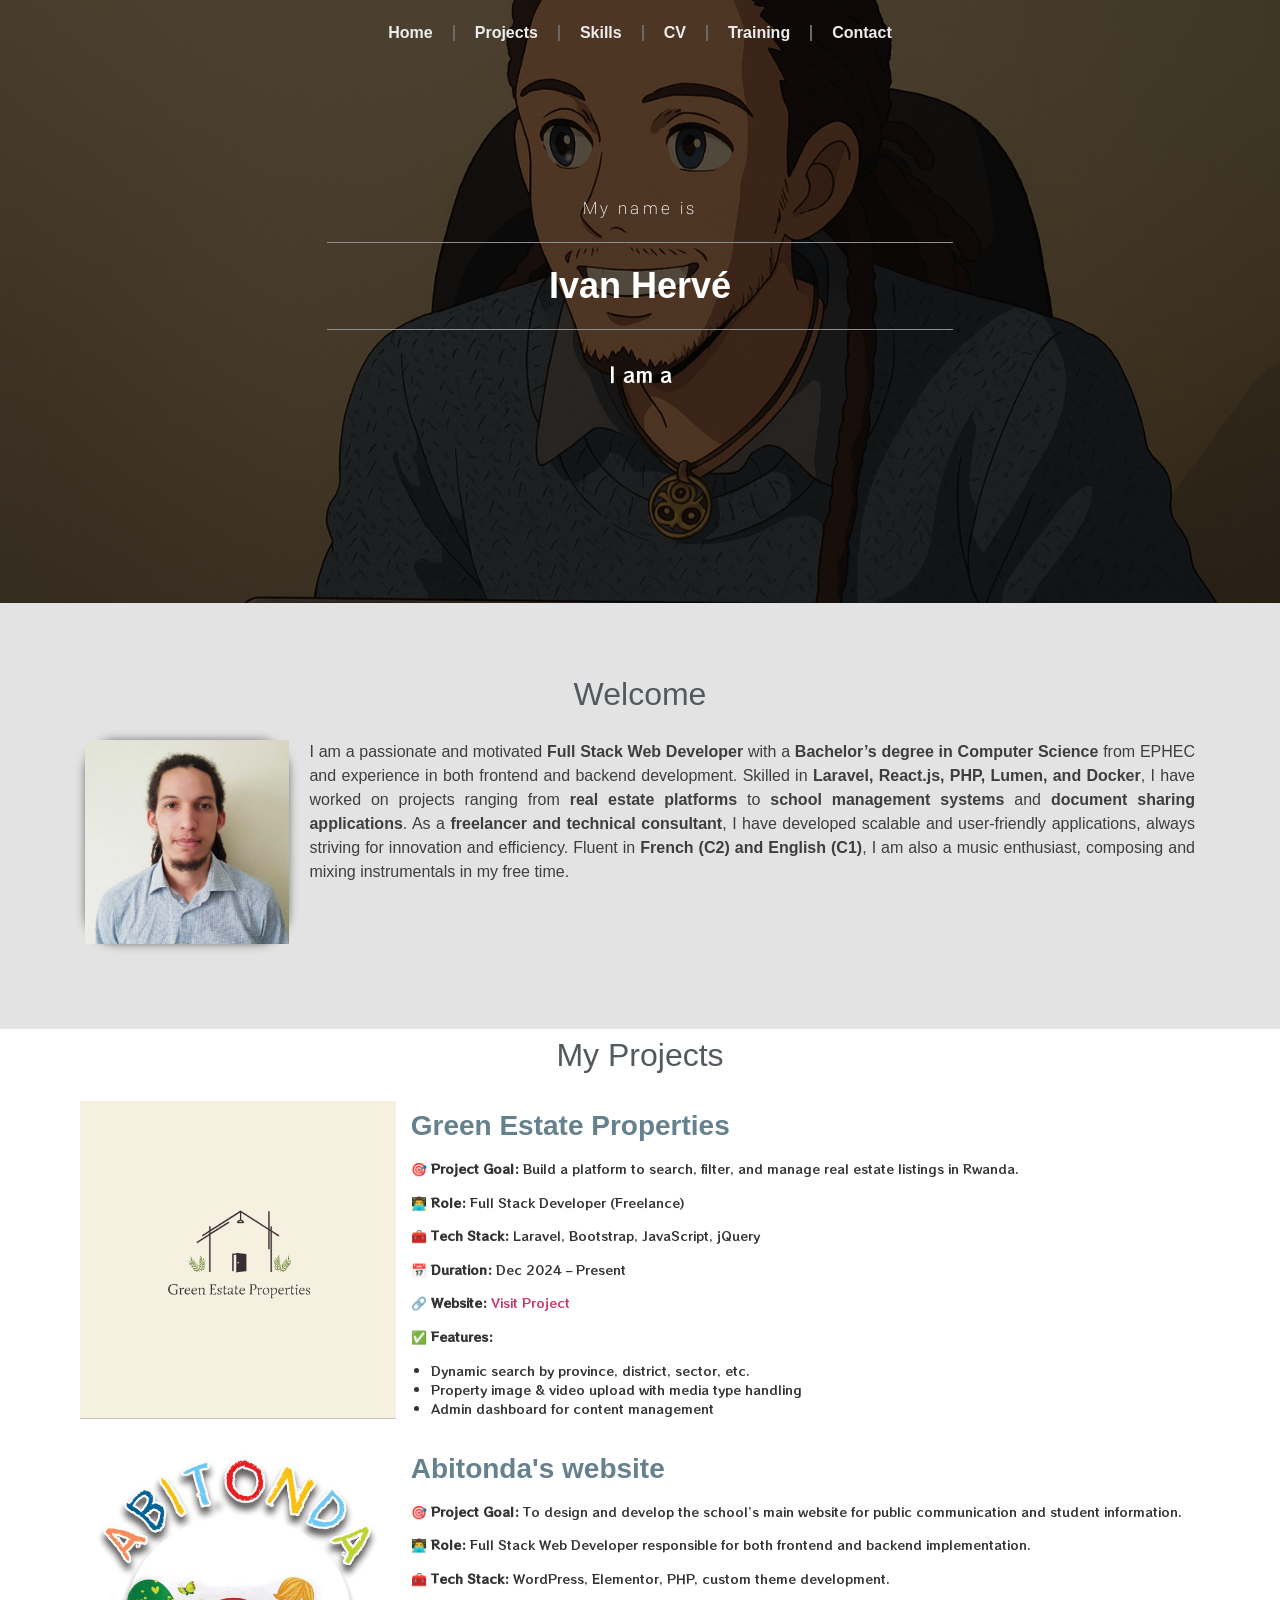
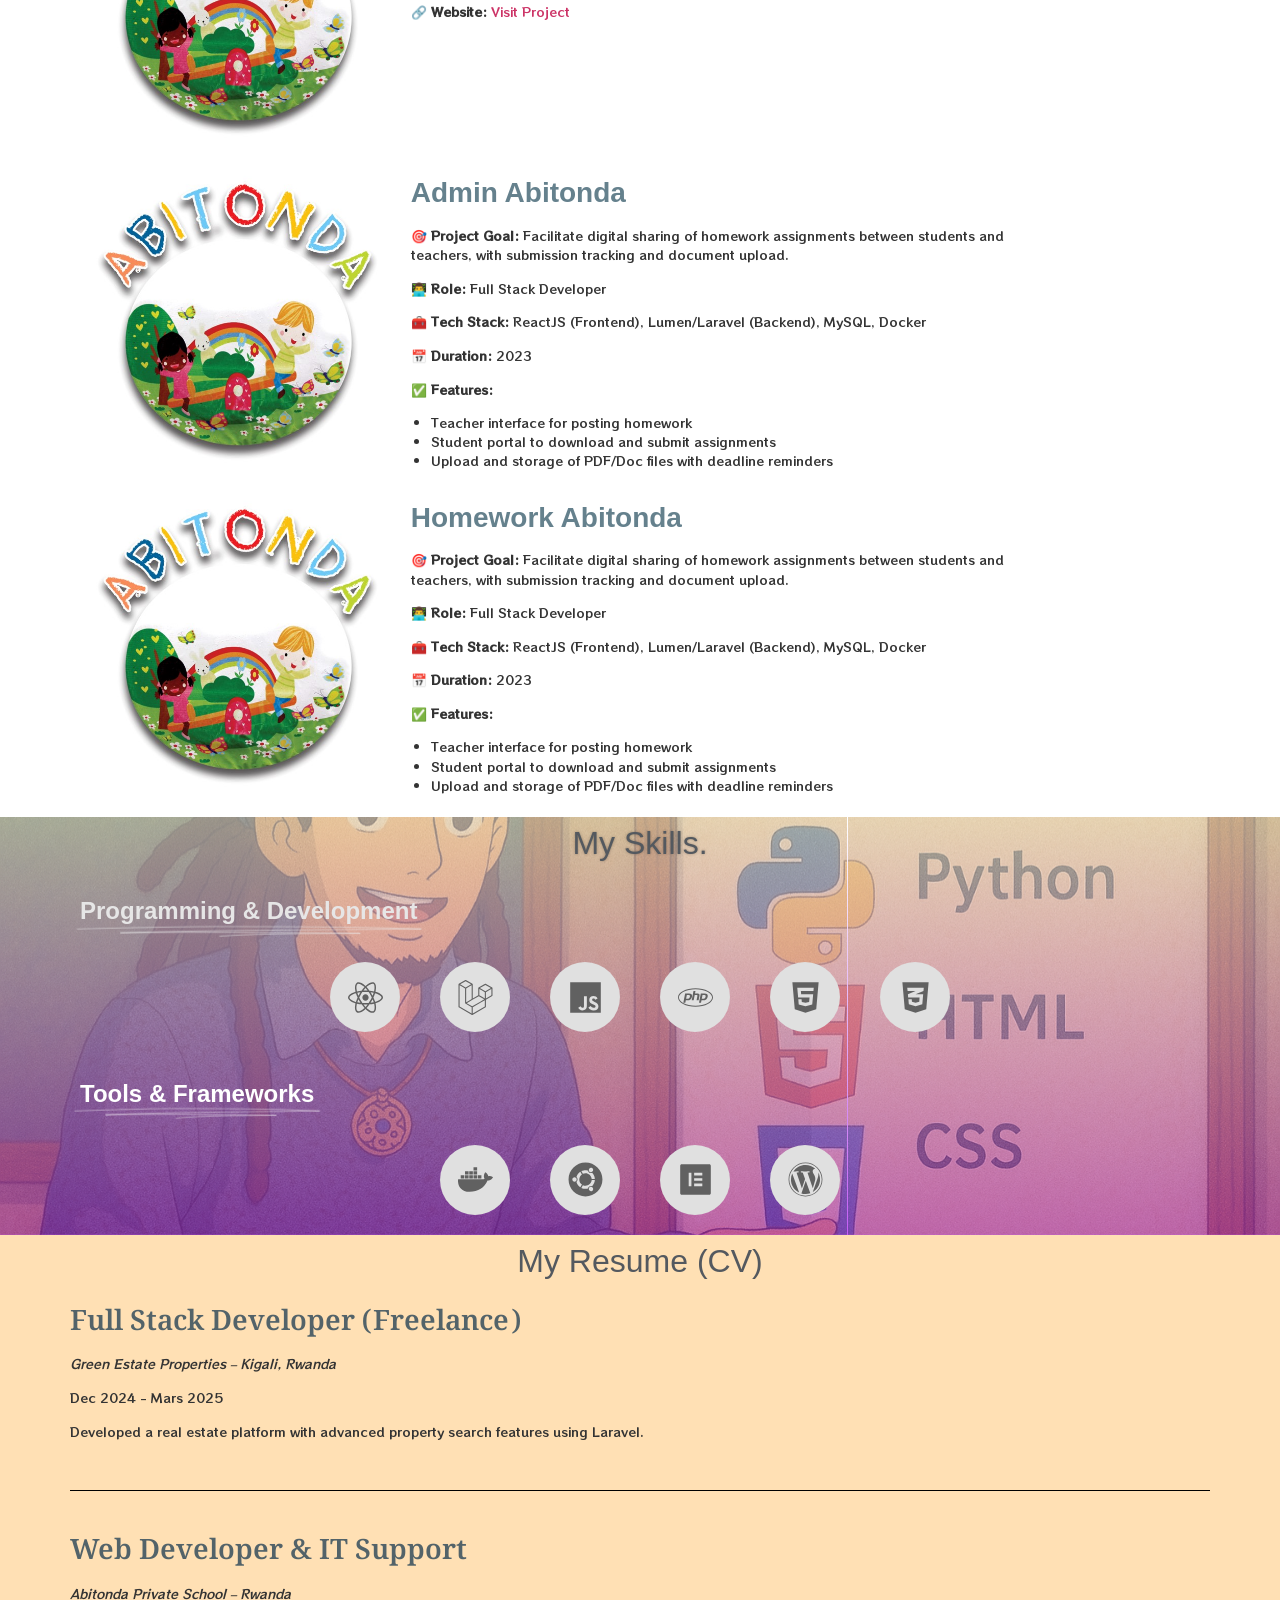
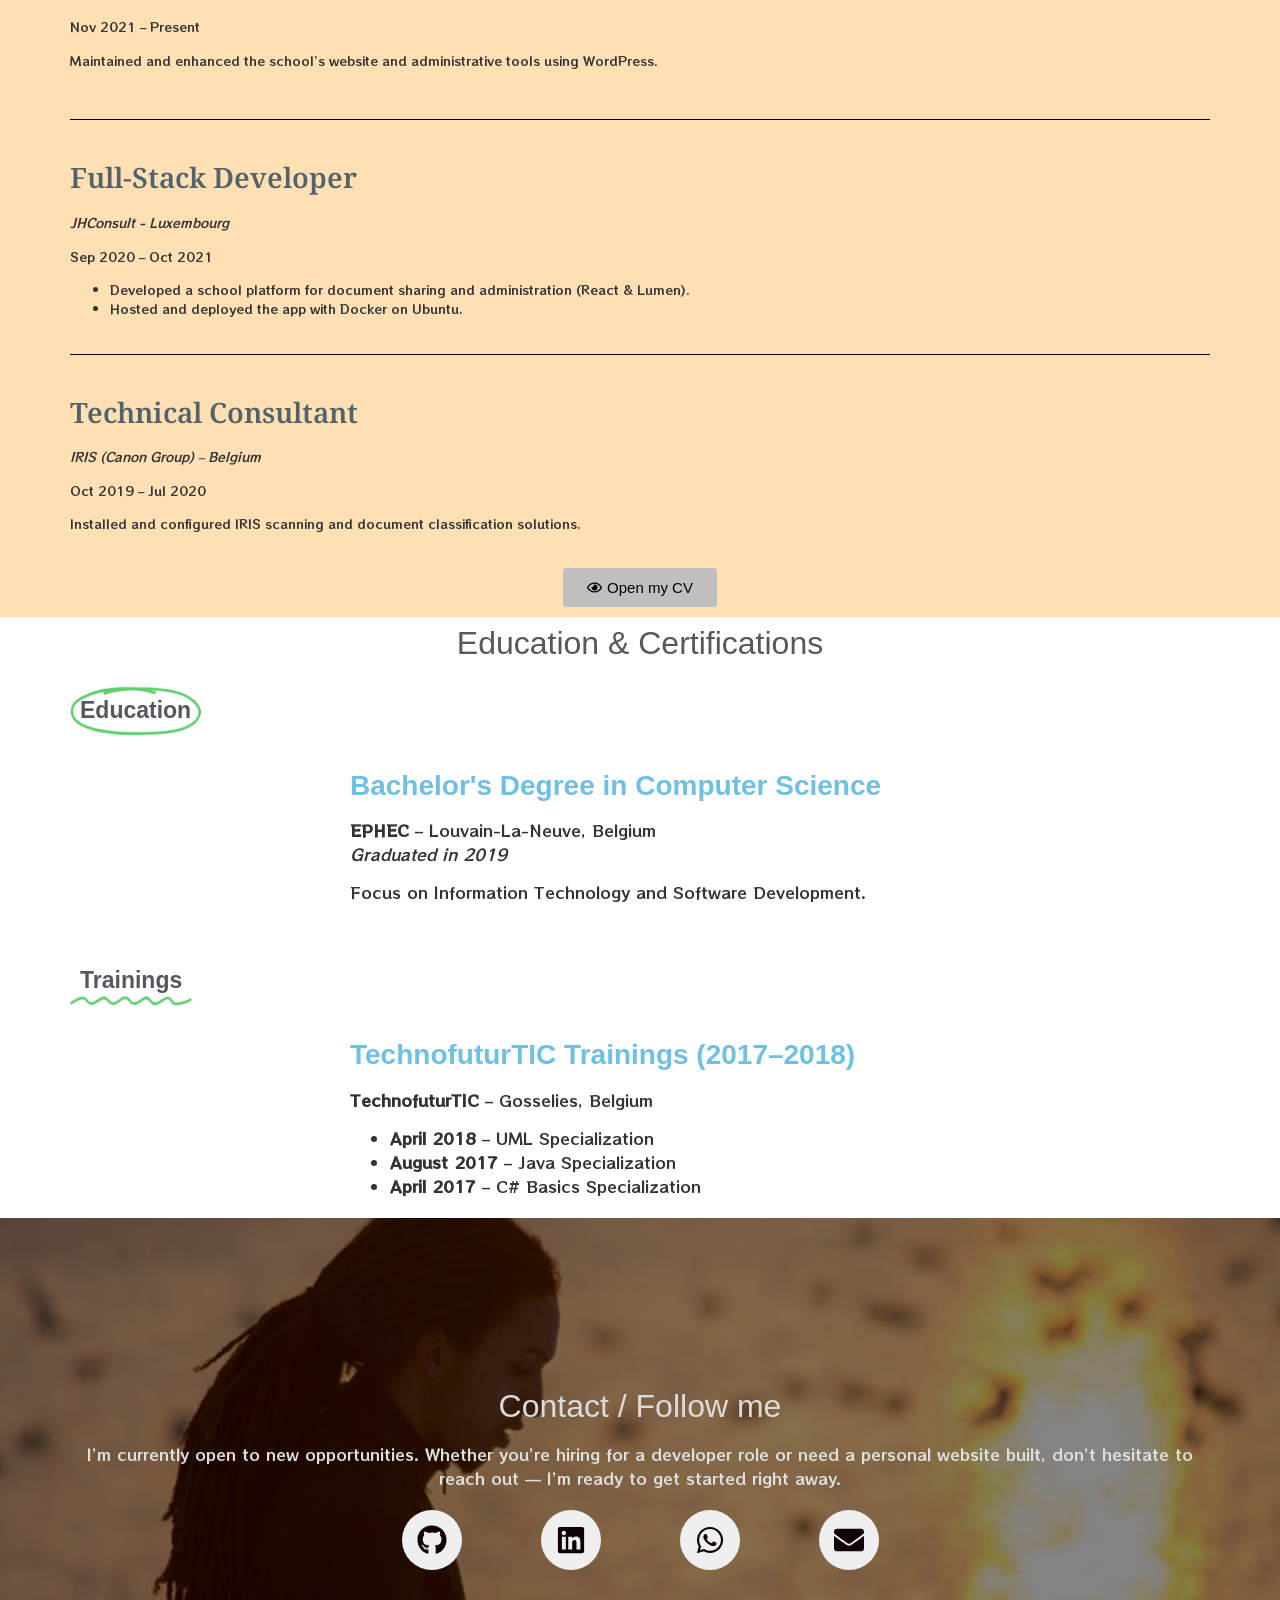
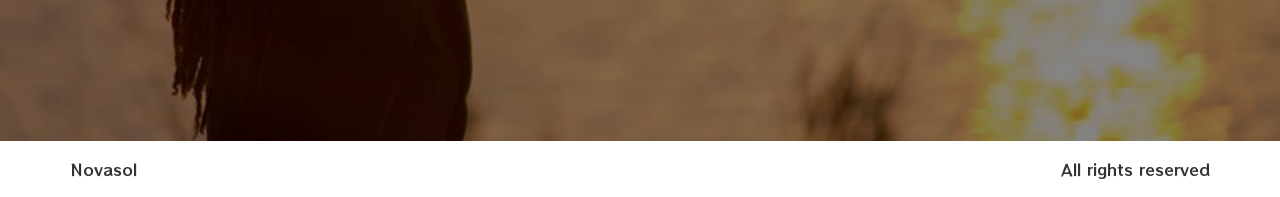
==== commit 57d0d8cf: "refractoring" ====
--- a/index.html
+++ b/index.html
@@ -31,7 +31,7 @@
 <link rel="stylesheet" id="hello-elementor-theme-style-css" href="./wp-content/themes/hello-elementor/theme.min.css?ver=3.3.0" media="all">
 <link rel="stylesheet" id="hello-elementor-header-footer-css" href="./wp-content/themes/hello-elementor/header-footer.min.css?ver=3.3.0" media="all">
 <link rel="stylesheet" id="elementor-frontend-css" href="./wp-content/plugins/elementor/assets/css/frontend.min.css?ver=3.28.3" media="all">
-<link rel="stylesheet" id="elementor-post-6-css" href="./wp-content/uploads/elementor/css/post-6.css?ver=1744109186" media="all">
+<link rel="stylesheet" id="elementor-post-6-css" href="./wp-content/uploads/elementor/css/post-6.css?ver=1744731042" media="all">
 <link rel="stylesheet" id="widget-nav-menu-css" href="./wp-content/plugins/elementor-pro/assets/css/widget-nav-menu.min.css?ver=3.28.2" media="all">
 <link rel="stylesheet" id="e-sticky-css" href="./wp-content/plugins/elementor-pro/assets/css/modules/sticky.min.css?ver=3.28.2" media="all">
 <link rel="stylesheet" id="e-motion-fx-css" href="./wp-content/plugins/elementor-pro/assets/css/modules/motion-fx.min.css?ver=3.28.2" media="all">
@@ -54,8 +54,8 @@
 <link rel="stylesheet" id="e-animation-zoomInRight-css" href="./wp-content/plugins/elementor/assets/lib/animations/styles/zoomInRight.min.css?ver=3.28.3" media="all">
 <link rel="stylesheet" id="widget-form-css" href="./wp-content/plugins/elementor-pro/assets/css/widget-form.min.css?ver=3.28.2" media="all">
 <link rel="stylesheet" id="e-animation-grow-css" href="./wp-content/plugins/elementor/assets/lib/animations/styles/e-animation-grow.min.css?ver=3.28.3" media="all">
-<link rel="stylesheet" id="elementor-post-17-css" href="./wp-content/uploads/elementor/css/post-17.css?ver=1744482052" media="all">
-<link rel="stylesheet" id="elementor-post-7-css" href="./wp-content/uploads/elementor/css/post-7.css?ver=1744483631" media="all">
+<link rel="stylesheet" id="elementor-post-17-css" href="./wp-content/uploads/elementor/css/post-17.css?ver=1744731786" media="all">
+<link rel="stylesheet" id="elementor-post-7-css" href="./wp-content/uploads/elementor/css/post-7.css?ver=1744732030" media="all">
 <link rel="stylesheet" id="elementor-gf-local-roboto-css" href="./wp-content/uploads/elementor/google-fonts/css/roboto.css?ver=1743666276" media="all">
 <link rel="stylesheet" id="elementor-gf-local-robotoslab-css" href="./wp-content/uploads/elementor/google-fonts/css/robotoslab.css?ver=1743666321" media="all">
 <link rel="stylesheet" id="elementor-gf-robotoflex-css" href="https://fonts.googleapis.com/css?family=Roboto+Flex:100,100italic,200,200italic,300,300italic,400,400italic,500,500italic,600,600italic,700,700italic,800,800italic,900,900italic&#038;display=swap" media="all">
@@ -97,9 +97,9 @@
 <a class="skip-link screen-reader-text" href="#content">Skip to content</a>
 
 		<div data-elementor-type="header" data-elementor-id="7" class="elementor elementor-7 elementor-location-header" data-elementor-post-type="elementor_library">
-			<div class="elementor-element elementor-element-5bf1535 my-header e-flex e-con-boxed e-con e-parent" data-id="5bf1535" data-element_type="container" data-settings="{&quot;background_background&quot;:&quot;classic&quot;,&quot;background_motion_fx_motion_fx_scrolling&quot;:&quot;yes&quot;,&quot;background_motion_fx_translateY_effect&quot;:&quot;yes&quot;,&quot;motion_fx_motion_fx_scrolling&quot;:&quot;yes&quot;,&quot;motion_fx_range&quot;:&quot;viewport&quot;,&quot;sticky&quot;:&quot;top&quot;,&quot;background_motion_fx_translateY_speed&quot;:{&quot;unit&quot;:&quot;px&quot;,&quot;size&quot;:4,&quot;sizes&quot;:[]},&quot;background_motion_fx_translateY_affectedRange&quot;:{&quot;unit&quot;:&quot;%&quot;,&quot;size&quot;:&quot;&quot;,&quot;sizes&quot;:{&quot;start&quot;:0,&quot;end&quot;:100}},&quot;background_motion_fx_devices&quot;:[&quot;desktop&quot;,&quot;tablet&quot;,&quot;mobile&quot;],&quot;motion_fx_devices&quot;:[&quot;desktop&quot;,&quot;tablet&quot;,&quot;mobile&quot;],&quot;sticky_on&quot;:[&quot;desktop&quot;,&quot;tablet&quot;,&quot;mobile&quot;],&quot;sticky_offset&quot;:0,&quot;sticky_effects_offset&quot;:0,&quot;sticky_anchor_link_offset&quot;:0}">
+			<div class="elementor-element elementor-element-5bf1535 my-header e-flex e-con-boxed e-con e-parent" data-id="5bf1535" data-element_type="container" data-settings="{&quot;background_background&quot;:&quot;classic&quot;,&quot;background_motion_fx_motion_fx_scrolling&quot;:&quot;yes&quot;,&quot;background_motion_fx_translateY_effect&quot;:&quot;yes&quot;,&quot;sticky&quot;:&quot;top&quot;,&quot;background_motion_fx_translateY_speed&quot;:{&quot;unit&quot;:&quot;px&quot;,&quot;size&quot;:4,&quot;sizes&quot;:[]},&quot;background_motion_fx_translateY_affectedRange&quot;:{&quot;unit&quot;:&quot;%&quot;,&quot;size&quot;:&quot;&quot;,&quot;sizes&quot;:{&quot;start&quot;:0,&quot;end&quot;:100}},&quot;background_motion_fx_devices&quot;:[&quot;desktop&quot;,&quot;tablet&quot;,&quot;mobile&quot;],&quot;sticky_on&quot;:[&quot;desktop&quot;,&quot;tablet&quot;,&quot;mobile&quot;],&quot;sticky_offset&quot;:0,&quot;sticky_effects_offset&quot;:0,&quot;sticky_anchor_link_offset&quot;:0}">
 					<div class="e-con-inner">
-				<div class="elementor-element elementor-element-5c837d4 elementor-nav-menu--dropdown-tablet elementor-nav-menu__text-align-aside elementor-nav-menu--toggle elementor-nav-menu--burger elementor-widget elementor-widget-nav-menu" data-id="5c837d4" data-element_type="widget" data-settings="{&quot;layout&quot;:&quot;horizontal&quot;,&quot;submenu_icon&quot;:{&quot;value&quot;:&quot;&lt;svg class=\&quot;e-font-icon-svg e-fas-caret-down\&quot; viewBox=\&quot;0 0 320 512\&quot; xmlns=\&quot;http:\/\/www.w3.org\/2000\/svg\&quot;&gt;&lt;path d=\&quot;M31.3 192h257.3c17.8 0 26.7 21.5 14.1 34.1L174.1 354.8c-7.8 7.8-20.5 7.8-28.3 0L17.2 226.1C4.6 213.5 13.5 192 31.3 192z\&quot;&gt;&lt;\/path&gt;&lt;\/svg&gt;&quot;,&quot;library&quot;:&quot;fa-solid&quot;},&quot;toggle&quot;:&quot;burger&quot;}" data-widget_type="nav-menu.default">
+				<div class="elementor-element elementor-element-5c837d4 elementor-nav-menu__text-align-center elementor-nav-menu--dropdown-tablet elementor-nav-menu--toggle elementor-nav-menu--burger elementor-widget elementor-widget-nav-menu" data-id="5c837d4" data-element_type="widget" data-settings="{&quot;layout&quot;:&quot;horizontal&quot;,&quot;submenu_icon&quot;:{&quot;value&quot;:&quot;&lt;svg class=\&quot;e-font-icon-svg e-fas-caret-down\&quot; viewBox=\&quot;0 0 320 512\&quot; xmlns=\&quot;http:\/\/www.w3.org\/2000\/svg\&quot;&gt;&lt;path d=\&quot;M31.3 192h257.3c17.8 0 26.7 21.5 14.1 34.1L174.1 354.8c-7.8 7.8-20.5 7.8-28.3 0L17.2 226.1C4.6 213.5 13.5 192 31.3 192z\&quot;&gt;&lt;\/path&gt;&lt;\/svg&gt;&quot;,&quot;library&quot;:&quot;fa-solid&quot;},&quot;toggle&quot;:&quot;burger&quot;}" data-widget_type="nav-menu.default">
 				<div class="elementor-widget-container">
 								<nav aria-label="Menu" class="elementor-nav-menu--main elementor-nav-menu__container elementor-nav-menu--layout-horizontal e--pointer-underline e--animation-fade">
 				<ul id="menu-1-5c837d4" class="elementor-nav-menu">
@@ -571,7 +571,7 @@
 				<div class="elementor-widget-container">
 									I’m currently open to new opportunities. Whether you&#8217;re hiring for a developer role or need a personal website built, don&#8217;t hesitate to reach out — I’m ready to get started right away.								</div>
 				</div>
-				<div class="elementor-element elementor-element-feb288c animated-fast elementor-button-align-stretch elementor-invisible elementor-widget elementor-widget-form" data-id="feb288c" data-element_type="widget" data-settings="{&quot;step_next_label&quot;:&quot;Next&quot;,&quot;step_previous_label&quot;:&quot;Previous&quot;,&quot;_animation&quot;:&quot;fadeInRight&quot;,&quot;button_width&quot;:&quot;100&quot;,&quot;step_type&quot;:&quot;number_text&quot;,&quot;step_icon_shape&quot;:&quot;circle&quot;}" data-widget_type="form.default">
+				<div class="elementor-element elementor-element-feb288c animated-fast elementor-button-align-stretch elementor-invisible elementor-widget elementor-widget-form" data-id="feb288c" data-element_type="widget" id="form" data-settings="{&quot;step_next_label&quot;:&quot;Next&quot;,&quot;step_previous_label&quot;:&quot;Previous&quot;,&quot;_animation&quot;:&quot;fadeInRight&quot;,&quot;button_width&quot;:&quot;100&quot;,&quot;step_type&quot;:&quot;number_text&quot;,&quot;step_icon_shape&quot;:&quot;circle&quot;}" data-widget_type="form.default">
 				<div class="elementor-widget-container">
 							<form class="elementor-form" method="post" name="Contact Form">
 			<input type="hidden" name="post_id" value="17">
@@ -623,6 +623,11 @@
 					<a class="elementor-icon elementor-social-icon elementor-social-icon-whatsapp elementor-animation-grow elementor-repeater-item-7d5d8dd" href="https://wa.me/32484398958?text=Hello%20Ivan%2C%20I%20saw%20your%20portfolio%20and%20I&#039;d%20like%20to%20talk." target="_blank">
 						<span class="elementor-screen-only">Whatsapp</span>
 						<svg class="e-font-icon-svg e-fab-whatsapp" viewbox="0 0 448 512" xmlns="http://www.w3.org/2000/svg"><path d="M380.9 97.1C339 55.1 283.2 32 223.9 32c-122.4 0-222 99.6-222 222 0 39.1 10.2 77.3 29.6 111L0 480l117.7-30.9c32.4 17.7 68.9 27 106.1 27h.1c122.3 0 224.1-99.6 224.1-222 0-59.3-25.2-115-67.1-157zm-157 341.6c-33.2 0-65.7-8.9-94-25.7l-6.7-4-69.8 18.3L72 359.2l-4.4-7c-18.5-29.4-28.2-63.3-28.2-98.2 0-101.7 82.8-184.5 184.6-184.5 49.3 0 95.6 19.2 130.4 54.1 34.8 34.9 56.2 81.2 56.1 130.5 0 101.8-84.9 184.6-186.6 184.6zm101.2-138.2c-5.5-2.8-32.8-16.2-37.9-18-5.1-1.9-8.8-2.8-12.5 2.8-3.7 5.6-14.3 18-17.6 21.8-3.2 3.7-6.5 4.2-12 1.4-32.6-16.3-54-29.1-75.5-66-5.7-9.8 5.7-9.1 16.3-30.3 1.8-3.7.9-6.9-.5-9.7-1.4-2.8-12.5-30.1-17.1-41.2-4.5-10.8-9.1-9.3-12.5-9.5-3.2-.2-6.9-.2-10.6-.2-3.7 0-9.7 1.4-14.8 6.9-5.1 5.6-19.4 19-19.4 46.3 0 27.3 19.9 53.7 22.6 57.4 2.8 3.7 39.1 59.7 94.8 83.8 35.2 15.2 49 16.5 66.6 13.9 10.7-1.6 32.8-13.4 37.4-26.4 4.6-13 4.6-24.1 3.2-26.4-1.3-2.5-5-3.9-10.5-6.6z"></path></svg>					</a>
+				</span>
+							<span class="elementor-grid-item">
+					<a class="elementor-icon elementor-social-icon elementor-social-icon-envelope elementor-animation-grow elementor-repeater-item-70fe1b3" href="mailto:ih.consult001@gmail.com" target="_blank">
+						<span class="elementor-screen-only">Envelope</span>
+						<svg class="e-font-icon-svg e-fas-envelope" viewbox="0 0 512 512" xmlns="http://www.w3.org/2000/svg"><path d="M502.3 190.8c3.9-3.1 9.7-.2 9.7 4.7V400c0 26.5-21.5 48-48 48H48c-26.5 0-48-21.5-48-48V195.6c0-5 5.7-7.8 9.7-4.7 22.4 17.4 52.1 39.5 154.1 113.6 21.1 15.4 56.7 47.8 92.2 47.6 35.7.3 72-32.8 92.3-47.6 102-74.1 131.6-96.3 154-113.7zM256 320c23.2.4 56.6-29.2 73.4-41.4 132.7-96.3 142.8-104.7 173.4-128.7 5.8-4.5 9.2-11.5 9.2-18.9v-19c0-26.5-21.5-48-48-48H48C21.5 64 0 85.5 0 112v19c0 7.4 3.4 14.3 9.2 18.9 30.6 23.9 40.7 32.4 173.4 128.7 16.8 12.2 50.2 41.8 73.4 41.4z"></path></svg>					</a>
 				</span>
 					</div>
 						</div>
@@ -687,10 +692,10 @@
 <script id="wp-i18n-js-after">
 wp.i18n.setLocaleData( { 'text directionltr': [ 'ltr' ] } );
 </script>
-<script id="elementor-pro-frontend-js-before">var ElementorProFrontendConfig = {"ajaxurl":".\/\/wp-admin\/admin-ajax.php","nonce":"55f5fb7d01","urls":{"assets":".\/\/wp-content\/plugins\/elementor-pro\/assets\/","rest":".\/\/wp-json\/"},"settings":{"lazy_load_background_images":true},"popup":{"hasPopUps":false},"shareButtonsNetworks":{"facebook":{"title":"Facebook","has_counter":true},"twitter":{"title":"Twitter"},"linkedin":{"title":"LinkedIn","has_counter":true},"pinterest":{"title":"Pinterest","has_counter":true},"reddit":{"title":"Reddit","has_counter":true},"vk":{"title":"VK","has_counter":true},"odnoklassniki":{"title":"OK","has_counter":true},"tumblr":{"title":"Tumblr"},"digg":{"title":"Digg"},"skype":{"title":"Skype"},"stumbleupon":{"title":"StumbleUpon","has_counter":true},"mix":{"title":"Mix"},"telegram":{"title":"Telegram"},"pocket":{"title":"Pocket","has_counter":true},"xing":{"title":"XING","has_counter":true},"whatsapp":{"title":"WhatsApp"},"email":{"title":"Email"},"print":{"title":"Print"},"x-twitter":{"title":"X"},"threads":{"title":"Threads"}},"facebook_sdk":{"lang":"en_US","app_id":""},"lottie":{"defaultAnimationUrl":".\/\/wp-content\/plugins\/elementor-pro\/modules\/lottie\/assets\/animations\/default.json"}};</script>
+<script id="elementor-pro-frontend-js-before">var ElementorProFrontendConfig = {"ajaxurl":".\/\/wp-admin\/admin-ajax.php","nonce":"a0d34fb8c9","urls":{"assets":".\/\/wp-content\/plugins\/elementor-pro\/assets\/","rest":".\/\/wp-json\/"},"settings":{"lazy_load_background_images":true},"popup":{"hasPopUps":false},"shareButtonsNetworks":{"facebook":{"title":"Facebook","has_counter":true},"twitter":{"title":"Twitter"},"linkedin":{"title":"LinkedIn","has_counter":true},"pinterest":{"title":"Pinterest","has_counter":true},"reddit":{"title":"Reddit","has_counter":true},"vk":{"title":"VK","has_counter":true},"odnoklassniki":{"title":"OK","has_counter":true},"tumblr":{"title":"Tumblr"},"digg":{"title":"Digg"},"skype":{"title":"Skype"},"stumbleupon":{"title":"StumbleUpon","has_counter":true},"mix":{"title":"Mix"},"telegram":{"title":"Telegram"},"pocket":{"title":"Pocket","has_counter":true},"xing":{"title":"XING","has_counter":true},"whatsapp":{"title":"WhatsApp"},"email":{"title":"Email"},"print":{"title":"Print"},"x-twitter":{"title":"X"},"threads":{"title":"Threads"}},"facebook_sdk":{"lang":"en_US","app_id":""},"lottie":{"defaultAnimationUrl":".\/\/wp-content\/plugins\/elementor-pro\/modules\/lottie\/assets\/animations\/default.json"}};</script>
 <script src="./wp-content/plugins/elementor-pro/assets/js/frontend.min.js?ver=3.28.2" id="elementor-pro-frontend-js"></script>
 <script src="./wp-includes/js/jquery/ui/core.min.js?ver=1.13.3" id="jquery-ui-core-js"></script>
-<script id="elementor-frontend-js-before">var elementorFrontendConfig = {"environmentMode":{"edit":false,"wpPreview":false,"isScriptDebug":false},"i18n":{"shareOnFacebook":"Share on Facebook","shareOnTwitter":"Share on Twitter","pinIt":"Pin it","download":"Download","downloadImage":"Download image","fullscreen":"Fullscreen","zoom":"Zoom","share":"Share","playVideo":"Play Video","previous":"Previous","next":"Next","close":"Close","a11yCarouselPrevSlideMessage":"Previous slide","a11yCarouselNextSlideMessage":"Next slide","a11yCarouselFirstSlideMessage":"This is the first slide","a11yCarouselLastSlideMessage":"This is the last slide","a11yCarouselPaginationBulletMessage":"Go to slide"},"is_rtl":false,"breakpoints":{"xs":0,"sm":480,"md":768,"lg":1025,"xl":1440,"xxl":1600},"responsive":{"breakpoints":{"mobile":{"label":"Mobile Portrait","value":767,"default_value":767,"direction":"max","is_enabled":true},"mobile_extra":{"label":"Mobile Landscape","value":880,"default_value":880,"direction":"max","is_enabled":false},"tablet":{"label":"Tablet Portrait","value":1024,"default_value":1024,"direction":"max","is_enabled":true},"tablet_extra":{"label":"Tablet Landscape","value":1200,"default_value":1200,"direction":"max","is_enabled":false},"laptop":{"label":"Laptop","value":1366,"default_value":1366,"direction":"max","is_enabled":false},"widescreen":{"label":"Widescreen","value":2400,"default_value":2400,"direction":"min","is_enabled":false}},"hasCustomBreakpoints":false},"version":"3.28.3","is_static":false,"experimentalFeatures":{"e_font_icon_svg":true,"additional_custom_breakpoints":true,"container":true,"e_local_google_fonts":true,"theme_builder_v2":true,"hello-theme-header-footer":true,"nested-elements":true,"editor_v2":true,"e_element_cache":true,"home_screen":true,"launchpad-checklist":true},"urls":{"assets":".\/\/wp-content\/plugins\/elementor\/assets\/","ajaxurl":".\/\/wp-admin\/admin-ajax.php","uploadUrl":".\/\/wp-content\/uploads"},"nonces":{"floatingButtonsClickTracking":"f367cb6cff"},"swiperClass":"swiper","settings":{"page":[],"editorPreferences":[]},"kit":{"active_breakpoints":["viewport_mobile","viewport_tablet"],"global_image_lightbox":"yes","lightbox_enable_counter":"yes","lightbox_enable_fullscreen":"yes","lightbox_enable_zoom":"yes","lightbox_enable_share":"yes","lightbox_title_src":"title","lightbox_description_src":"description","hello_header_logo_type":"title","hello_header_menu_layout":"horizontal","hello_footer_logo_type":"logo"},"post":{"id":17,"title":"Portfolio%20%E2%80%93%20Novasol","excerpt":"","featuredImage":false}};</script>
+<script id="elementor-frontend-js-before">var elementorFrontendConfig = {"environmentMode":{"edit":false,"wpPreview":false,"isScriptDebug":false},"i18n":{"shareOnFacebook":"Share on Facebook","shareOnTwitter":"Share on Twitter","pinIt":"Pin it","download":"Download","downloadImage":"Download image","fullscreen":"Fullscreen","zoom":"Zoom","share":"Share","playVideo":"Play Video","previous":"Previous","next":"Next","close":"Close","a11yCarouselPrevSlideMessage":"Previous slide","a11yCarouselNextSlideMessage":"Next slide","a11yCarouselFirstSlideMessage":"This is the first slide","a11yCarouselLastSlideMessage":"This is the last slide","a11yCarouselPaginationBulletMessage":"Go to slide"},"is_rtl":false,"breakpoints":{"xs":0,"sm":480,"md":768,"lg":1025,"xl":1440,"xxl":1600},"responsive":{"breakpoints":{"mobile":{"label":"Mobile Portrait","value":767,"default_value":767,"direction":"max","is_enabled":true},"mobile_extra":{"label":"Mobile Landscape","value":880,"default_value":880,"direction":"max","is_enabled":false},"tablet":{"label":"Tablet Portrait","value":1024,"default_value":1024,"direction":"max","is_enabled":true},"tablet_extra":{"label":"Tablet Landscape","value":1200,"default_value":1200,"direction":"max","is_enabled":false},"laptop":{"label":"Laptop","value":1366,"default_value":1366,"direction":"max","is_enabled":false},"widescreen":{"label":"Widescreen","value":2400,"default_value":2400,"direction":"min","is_enabled":false}},"hasCustomBreakpoints":false},"version":"3.28.3","is_static":false,"experimentalFeatures":{"e_font_icon_svg":true,"additional_custom_breakpoints":true,"container":true,"e_local_google_fonts":true,"theme_builder_v2":true,"hello-theme-header-footer":true,"nested-elements":true,"editor_v2":true,"e_element_cache":true,"home_screen":true,"launchpad-checklist":true},"urls":{"assets":".\/\/wp-content\/plugins\/elementor\/assets\/","ajaxurl":".\/\/wp-admin\/admin-ajax.php","uploadUrl":".\/\/wp-content\/uploads"},"nonces":{"floatingButtonsClickTracking":"68fef5b3e6"},"swiperClass":"swiper","settings":{"page":[],"editorPreferences":[]},"kit":{"active_breakpoints":["viewport_mobile","viewport_tablet"],"global_image_lightbox":"yes","lightbox_enable_counter":"yes","lightbox_enable_fullscreen":"yes","lightbox_enable_zoom":"yes","lightbox_enable_share":"yes","lightbox_title_src":"title","lightbox_description_src":"description","hello_header_logo_type":"title","hello_header_menu_layout":"horizontal","hello_footer_logo_type":"logo"},"post":{"id":17,"title":"Portfolio%20%E2%80%93%20Novasol","excerpt":"","featuredImage":false}};</script>
 <script src="./wp-content/plugins/elementor/assets/js/frontend.min.js?ver=3.28.3" id="elementor-frontend-js"></script>
 <script src="./wp-content/plugins/elementor-pro/assets/js/elements-handlers.min.js?ver=3.28.2" id="pro-elements-handlers-js"></script>
 
--- a/wp-content/uploads/elementor/css/post-17.css
+++ b/wp-content/uploads/elementor/css/post-17.css
@@ -1 +1,3 @@
-.elementor-17 .elementor-element.elementor-element-8f30b8d{--display:flex;--flex-direction:column;--container-widget-width:100%;--container-widget-height:initial;--container-widget-flex-grow:0;--container-widget-align-self:initial;--flex-wrap-mobile:wrap;--overlay-opacity:0.66;--margin-top:0px;--margin-bottom:0px;--margin-left:0px;--margin-right:0px;--padding-top:200px;--padding-bottom:200px;--padding-left:0px;--padding-right:0px;}.elementor-17 .elementor-element.elementor-element-8f30b8d::before, .elementor-17 .elementor-element.elementor-element-8f30b8d > .elementor-background-video-container::before, .elementor-17 .elementor-element.elementor-element-8f30b8d > .e-con-inner > .elementor-background-video-container::before, .elementor-17 .elementor-element.elementor-element-8f30b8d > .elementor-background-slideshow::before, .elementor-17 .elementor-element.elementor-element-8f30b8d > .e-con-inner > .elementor-background-slideshow::before, .elementor-17 .elementor-element.elementor-element-8f30b8d > .elementor-motion-effects-container > .elementor-motion-effects-layer::before{background-color:#000000;--background-overlay:'';}.elementor-widget-heading .elementor-heading-title{font-family:var( --e-global-typography-primary-font-family ), Sans-serif;font-weight:var( --e-global-typography-primary-font-weight );color:var( --e-global-color-primary );}.elementor-17 .elementor-element.elementor-element-fc84417{text-align:center;}.elementor-17 .elementor-element.elementor-element-fc84417 .elementor-heading-title{font-family:"Roboto Flex", Sans-serif;font-size:17px;font-weight:100;letter-spacing:3.1px;-webkit-text-stroke-color:#000;stroke:#000;color:#FFFFFF;}.elementor-widget-divider{--divider-color:var( --e-global-color-secondary );}.elementor-widget-divider .elementor-divider__text{color:var( --e-global-color-secondary );font-family:var( --e-global-typography-secondary-font-family ), Sans-serif;font-weight:var( --e-global-typography-secondary-font-weight );}.elementor-widget-divider.elementor-view-stacked .elementor-icon{background-color:var( --e-global-color-secondary );}.elementor-widget-divider.elementor-view-framed .elementor-icon, .elementor-widget-divider.elementor-view-default .elementor-icon{color:var( --e-global-color-secondary );border-color:var( --e-global-color-secondary );}.elementor-widget-divider.elementor-view-framed .elementor-icon, .elementor-widget-divider.elementor-view-default .elementor-icon svg{fill:var( --e-global-color-secondary );}.elementor-17 .elementor-element.elementor-element-58b1374{--divider-border-style:solid;--divider-color:#8E8E8E;--divider-border-width:1px;}.elementor-17 .elementor-element.elementor-element-58b1374 > .elementor-widget-container{margin:-10px -10px -10px -10px;}.elementor-17 .elementor-element.elementor-element-58b1374 .elementor-divider-separator{width:54%;margin:0 auto;margin-center:0;}.elementor-17 .elementor-element.elementor-element-58b1374 .elementor-divider{text-align:center;padding-block-start:15px;padding-block-end:15px;}.elementor-17 .elementor-element.elementor-element-c011c70{text-align:center;}.elementor-17 .elementor-element.elementor-element-c011c70 .elementor-heading-title{font-family:"Roboto Slab", Sans-serif;font-size:36px;font-weight:600;color:#FFFFFF;}.elementor-17 .elementor-element.elementor-element-bed1423{--divider-border-style:solid;--divider-color:#8E8E8E;--divider-border-width:1px;}.elementor-17 .elementor-element.elementor-element-bed1423 > .elementor-widget-container{margin:-10px -10px -10px -10px;}.elementor-17 .elementor-element.elementor-element-bed1423 .elementor-divider-separator{width:54%;margin:0 auto;margin-center:0;}.elementor-17 .elementor-element.elementor-element-bed1423 .elementor-divider{text-align:center;padding-block-start:15px;padding-block-end:15px;}.elementor-17 .elementor-element.elementor-element-9ea8a46.elementor-element{--align-self:center;}.elementor-17 .elementor-element.elementor-element-9f1b56f{--display:flex;--flex-direction:column;--container-widget-width:100%;--container-widget-height:initial;--container-widget-flex-grow:0;--container-widget-align-self:initial;--flex-wrap-mobile:wrap;--padding-top:75px;--padding-bottom:75px;--padding-left:75px;--padding-right:75px;}.elementor-17 .elementor-element.elementor-element-9f1b56f:not(.elementor-motion-effects-element-type-background), .elementor-17 .elementor-element.elementor-element-9f1b56f > .elementor-motion-effects-container > .elementor-motion-effects-layer{background-color:#E3E3E3;}.elementor-17 .elementor-element.elementor-element-01c9411{text-align:center;}.elementor-17 .elementor-element.elementor-element-01c9411 .elementor-heading-title{font-family:"Roboto Slab", Sans-serif;font-weight:400;-webkit-text-stroke-color:#000;stroke:#000;color:var( --e-global-color-secondary );}.elementor-17 .elementor-element.elementor-element-f392fbb{--display:flex;--flex-direction:row;--container-widget-width:initial;--container-widget-height:100%;--container-widget-flex-grow:1;--container-widget-align-self:stretch;--flex-wrap-mobile:wrap;}.elementor-widget-image .widget-image-caption{color:var( --e-global-color-text );font-family:var( --e-global-typography-text-font-family ), Sans-serif;font-weight:var( --e-global-typography-text-font-weight );}.elementor-17 .elementor-element.elementor-element-1217cfa{width:var( --container-widget-width, 18.42% );max-width:18.42%;--container-widget-width:18.42%;--container-widget-flex-grow:0;}.elementor-17 .elementor-element.elementor-element-1217cfa.elementor-element{--flex-grow:0;--flex-shrink:0;}.elementor-17 .elementor-element.elementor-element-1217cfa > .elementor-widget-container{border-radius:32px 32px 32px 32px;box-shadow:0px 0px 10px 0px rgba(0,0,0,0.5);}.elementor-widget-text-editor{font-family:var( --e-global-typography-text-font-family ), Sans-serif;font-weight:var( --e-global-typography-text-font-weight );color:var( --e-global-color-text );}.elementor-widget-text-editor.elementor-drop-cap-view-stacked .elementor-drop-cap{background-color:var( --e-global-color-primary );}.elementor-widget-text-editor.elementor-drop-cap-view-framed .elementor-drop-cap, .elementor-widget-text-editor.elementor-drop-cap-view-default .elementor-drop-cap{color:var( --e-global-color-primary );border-color:var( --e-global-color-primary );}.elementor-17 .elementor-element.elementor-element-4c4b694{text-align:justify;font-family:"Roboto Serif", Sans-serif;font-weight:400;color:#3E3E3E;}.elementor-17 .elementor-element.elementor-element-d9580b9{--display:flex;--flex-direction:column;--container-widget-width:100%;--container-widget-height:initial;--container-widget-flex-grow:0;--container-widget-align-self:initial;--flex-wrap-mobile:wrap;}.elementor-17 .elementor-element.elementor-element-9f7878b{text-align:center;}.elementor-17 .elementor-element.elementor-element-9f7878b .elementor-heading-title{font-family:"Roboto Slab", Sans-serif;font-weight:400;-webkit-text-stroke-color:#000;stroke:#000;color:var( --e-global-color-secondary );}.elementor-17 .elementor-element.elementor-element-492148c{--display:flex;}.elementor-widget-image-box .elementor-image-box-title{color:var( --e-global-color-primary );font-family:var( --e-global-typography-primary-font-family ), Sans-serif;font-weight:var( --e-global-typography-primary-font-weight );}.elementor-widget-image-box .elementor-image-box-description{color:var( --e-global-color-text );font-family:var( --e-global-typography-text-font-family ), Sans-serif;font-weight:var( --e-global-typography-text-font-weight );}.elementor-17 .elementor-element.elementor-element-356e20d.elementor-position-right .elementor-image-box-img{margin-left:15px;}.elementor-17 .elementor-element.elementor-element-356e20d.elementor-position-left .elementor-image-box-img{margin-right:15px;}.elementor-17 .elementor-element.elementor-element-356e20d.elementor-position-top .elementor-image-box-img{margin-bottom:15px;}.elementor-17 .elementor-element.elementor-element-356e20d .elementor-image-box-wrapper .elementor-image-box-img{width:40%;}.elementor-17 .elementor-element.elementor-element-356e20d .elementor-image-box-img img{transition-duration:0.3s;}.elementor-17 .elementor-element.elementor-element-356e20d .elementor-image-box-title{color:#65818D;font-family:"Roboto Slab", Sans-serif;font-weight:600;}.elementor-17 .elementor-element.elementor-element-311a16f.elementor-position-right .elementor-image-box-img{margin-left:15px;}.elementor-17 .elementor-element.elementor-element-311a16f.elementor-position-left .elementor-image-box-img{margin-right:15px;}.elementor-17 .elementor-element.elementor-element-311a16f.elementor-position-top .elementor-image-box-img{margin-bottom:15px;}.elementor-17 .elementor-element.elementor-element-311a16f .elementor-image-box-wrapper .elementor-image-box-img{width:40%;}.elementor-17 .elementor-element.elementor-element-311a16f .elementor-image-box-img img{transition-duration:0.3s;}.elementor-17 .elementor-element.elementor-element-311a16f .elementor-image-box-title{color:#65818D;font-family:"Roboto Slab", Sans-serif;font-weight:600;}.elementor-17 .elementor-element.elementor-element-2307754.elementor-element{--align-self:flex-start;}.elementor-17 .elementor-element.elementor-element-2307754.elementor-position-right .elementor-image-box-img{margin-left:15px;}.elementor-17 .elementor-element.elementor-element-2307754.elementor-position-left .elementor-image-box-img{margin-right:15px;}.elementor-17 .elementor-element.elementor-element-2307754.elementor-position-top .elementor-image-box-img{margin-bottom:15px;}.elementor-17 .elementor-element.elementor-element-2307754 .elementor-image-box-wrapper .elementor-image-box-img{width:40%;}.elementor-17 .elementor-element.elementor-element-2307754 .elementor-image-box-img img{transition-duration:0.3s;}.elementor-17 .elementor-element.elementor-element-2307754 .elementor-image-box-title{color:#65818D;font-family:"Roboto Slab", Sans-serif;font-weight:600;}.elementor-17 .elementor-element.elementor-element-07a3ae0.elementor-element{--align-self:flex-start;}.elementor-17 .elementor-element.elementor-element-07a3ae0.elementor-position-right .elementor-image-box-img{margin-left:15px;}.elementor-17 .elementor-element.elementor-element-07a3ae0.elementor-position-left .elementor-image-box-img{margin-right:15px;}.elementor-17 .elementor-element.elementor-element-07a3ae0.elementor-position-top .elementor-image-box-img{margin-bottom:15px;}.elementor-17 .elementor-element.elementor-element-07a3ae0 .elementor-image-box-wrapper .elementor-image-box-img{width:40%;}.elementor-17 .elementor-element.elementor-element-07a3ae0 .elementor-image-box-img img{transition-duration:0.3s;}.elementor-17 .elementor-element.elementor-element-07a3ae0 .elementor-image-box-title{color:#65818D;font-family:"Roboto Slab", Sans-serif;font-weight:600;}.elementor-17 .elementor-element.elementor-element-260ca6e{--display:flex;--flex-direction:column;--container-widget-width:100%;--container-widget-height:initial;--container-widget-flex-grow:0;--container-widget-align-self:initial;--flex-wrap-mobile:wrap;--overlay-opacity:0.5;}.elementor-17 .elementor-element.elementor-element-260ca6e::before, .elementor-17 .elementor-element.elementor-element-260ca6e > .elementor-background-video-container::before, .elementor-17 .elementor-element.elementor-element-260ca6e > .e-con-inner > .elementor-background-video-container::before, .elementor-17 .elementor-element.elementor-element-260ca6e > .elementor-background-slideshow::before, .elementor-17 .elementor-element.elementor-element-260ca6e > .e-con-inner > .elementor-background-slideshow::before, .elementor-17 .elementor-element.elementor-element-260ca6e > .elementor-motion-effects-container > .elementor-motion-effects-layer::before{background-color:transparent;--background-overlay:'';background-image:linear-gradient(180deg, #FFFFFF 0%, #B229F2 100%);}.elementor-17 .elementor-element.elementor-element-8246583{text-align:center;}.elementor-17 .elementor-element.elementor-element-8246583 .elementor-heading-title{font-family:"Roboto Slab", Sans-serif;font-weight:400;-webkit-text-stroke-color:#000;stroke:#000;text-shadow:0px 0px 3px rgba(0,0,0,0.3);color:var( --e-global-color-secondary );}.elementor-17 .elementor-element.elementor-element-2884a4e{--display:flex;}.elementor-widget-animated-headline .elementor-headline-dynamic-wrapper path{stroke:var( --e-global-color-accent );}.elementor-widget-animated-headline .elementor-headline-plain-text{color:var( --e-global-color-secondary );}.elementor-widget-animated-headline .elementor-headline{font-family:var( --e-global-typography-primary-font-family ), Sans-serif;font-weight:var( --e-global-typography-primary-font-weight );}.elementor-widget-animated-headline{--dynamic-text-color:var( --e-global-color-secondary );}.elementor-widget-animated-headline .elementor-headline-dynamic-text{font-family:var( --e-global-typography-primary-font-family ), Sans-serif;font-weight:var( --e-global-typography-primary-font-weight );}.elementor-17 .elementor-element.elementor-element-3ac5790{--iteration-count:infinite;--animation-duration:1200ms;--dynamic-text-color:#E7E7E7FC;}.elementor-17 .elementor-element.elementor-element-3ac5790 .elementor-headline{text-align:left;font-family:"Roboto Condensed", Sans-serif;font-size:24px;font-weight:600;}.elementor-17 .elementor-element.elementor-element-3ac5790 .elementor-headline-dynamic-wrapper path{stroke:#EAEAEA;stroke-width:1px;}.elementor-17 .elementor-element.elementor-element-3ac5790 .elementor-headline-plain-text{color:#EAEAEA;}.elementor-17 .elementor-element.elementor-element-5a75b29{--grid-template-columns:repeat(0, auto);--icon-size:35px;--grid-column-gap:40px;--grid-row-gap:0px;}.elementor-17 .elementor-element.elementor-element-5a75b29 .elementor-widget-container{text-align:center;}.elementor-17 .elementor-element.elementor-element-5a75b29 > .elementor-widget-container{margin:0px 0px 0px 0px;}.elementor-17 .elementor-element.elementor-element-5a75b29 .elementor-social-icon{background-color:#E0E0E0;}.elementor-17 .elementor-element.elementor-element-5a75b29 .elementor-social-icon i{color:#616161;}.elementor-17 .elementor-element.elementor-element-5a75b29 .elementor-social-icon svg{fill:#616161;}.elementor-17 .elementor-element.elementor-element-5a75b29 .elementor-social-icon:hover{background-color:var( --e-global-color-secondary );}.elementor-17 .elementor-element.elementor-element-5a75b29 .elementor-social-icon:hover i{color:#DADADA;}.elementor-17 .elementor-element.elementor-element-5a75b29 .elementor-social-icon:hover svg{fill:#DADADA;}.elementor-17 .elementor-element.elementor-element-3efd042{--display:flex;}.elementor-17 .elementor-element.elementor-element-d59992f{--iteration-count:infinite;--animation-duration:1200ms;--dynamic-text-color:#FFFFFF;}.elementor-17 .elementor-element.elementor-element-d59992f .elementor-headline{text-align:left;font-family:"Roboto Condensed", Sans-serif;font-size:24px;font-weight:600;}.elementor-17 .elementor-element.elementor-element-d59992f .elementor-headline-dynamic-wrapper path{stroke:#FFFFFF;stroke-width:1px;}.elementor-17 .elementor-element.elementor-element-d115907{--grid-template-columns:repeat(0, auto);--icon-size:35px;--grid-column-gap:40px;--grid-row-gap:0px;}.elementor-17 .elementor-element.elementor-element-d115907 .elementor-widget-container{text-align:center;}.elementor-17 .elementor-element.elementor-element-d115907 > .elementor-widget-container{margin:0px 0px 0px 0px;}.elementor-17 .elementor-element.elementor-element-d115907 .elementor-social-icon{background-color:#E0E0E0;}.elementor-17 .elementor-element.elementor-element-d115907 .elementor-social-icon i{color:#616161;}.elementor-17 .elementor-element.elementor-element-d115907 .elementor-social-icon svg{fill:#616161;}.elementor-17 .elementor-element.elementor-element-d115907 .elementor-social-icon:hover{background-color:var( --e-global-color-secondary );}.elementor-17 .elementor-element.elementor-element-d115907 .elementor-social-icon:hover i{color:#DADADA;}.elementor-17 .elementor-element.elementor-element-d115907 .elementor-social-icon:hover svg{fill:#DADADA;}.elementor-17 .elementor-element.elementor-element-fb57f9b{--display:flex;--flex-direction:column;--container-widget-width:100%;--container-widget-height:initial;--container-widget-flex-grow:0;--container-widget-align-self:initial;--flex-wrap-mobile:wrap;}.elementor-17 .elementor-element.elementor-element-fb57f9b:not(.elementor-motion-effects-element-type-background), .elementor-17 .elementor-element.elementor-element-fb57f9b > .elementor-motion-effects-container > .elementor-motion-effects-layer{background-color:#FFE0B4;}.elementor-17 .elementor-element.elementor-element-0579f4c{text-align:center;}.elementor-17 .elementor-element.elementor-element-0579f4c .elementor-heading-title{font-family:"Roboto Slab", Sans-serif;font-weight:400;-webkit-text-stroke-color:#000;stroke:#000;color:var( --e-global-color-secondary );}.elementor-17 .elementor-element.elementor-element-d7d117e .elementor-image-box-wrapper{text-align:left;}.elementor-17 .elementor-element.elementor-element-d7d117e .elementor-image-box-title{color:#536369;font-family:"Noto Serif Bengali", Sans-serif;font-weight:600;}.elementor-17 .elementor-element.elementor-element-1106cda{--divider-border-style:solid;--divider-color:#000;--divider-border-width:1px;}.elementor-17 .elementor-element.elementor-element-1106cda .elementor-divider-separator{width:100%;}.elementor-17 .elementor-element.elementor-element-1106cda .elementor-divider{padding-block-start:15px;padding-block-end:15px;}.elementor-17 .elementor-element.elementor-element-2daaea5 .elementor-image-box-wrapper{text-align:left;}.elementor-17 .elementor-element.elementor-element-2daaea5 .elementor-image-box-title{color:#536369;font-family:"Noto Serif Bengali", Sans-serif;font-weight:600;}.elementor-17 .elementor-element.elementor-element-b1dca58{--divider-border-style:solid;--divider-color:#000;--divider-border-width:1px;}.elementor-17 .elementor-element.elementor-element-b1dca58 .elementor-divider-separator{width:100%;}.elementor-17 .elementor-element.elementor-element-b1dca58 .elementor-divider{padding-block-start:15px;padding-block-end:15px;}.elementor-17 .elementor-element.elementor-element-36b5971 .elementor-image-box-wrapper{text-align:left;}.elementor-17 .elementor-element.elementor-element-36b5971 .elementor-image-box-title{color:#536369;font-family:"Noto Serif Bengali", Sans-serif;font-weight:600;}.elementor-17 .elementor-element.elementor-element-27caee2{--divider-border-style:solid;--divider-color:#000;--divider-border-width:1px;}.elementor-17 .elementor-element.elementor-element-27caee2 .elementor-divider-separator{width:100%;}.elementor-17 .elementor-element.elementor-element-27caee2 .elementor-divider{padding-block-start:15px;padding-block-end:15px;}.elementor-17 .elementor-element.elementor-element-20c0f1c .elementor-image-box-wrapper{text-align:left;}.elementor-17 .elementor-element.elementor-element-20c0f1c .elementor-image-box-title{color:#536369;font-family:"Noto Serif Bengali", Sans-serif;font-weight:600;}.elementor-widget-button .elementor-button{background-color:var( --e-global-color-accent );font-family:var( --e-global-typography-accent-font-family ), Sans-serif;font-weight:var( --e-global-typography-accent-font-weight );}.elementor-17 .elementor-element.elementor-element-44d79ff .elementor-button{background-color:#BFBFBF;fill:#000000;color:#000000;}.elementor-17 .elementor-element.elementor-element-44d79ff .elementor-button:hover, .elementor-17 .elementor-element.elementor-element-44d79ff .elementor-button:focus{background-color:var( --e-global-color-secondary );color:#FFFFFF;}.elementor-17 .elementor-element.elementor-element-44d79ff .elementor-button-content-wrapper{flex-direction:row;}.elementor-17 .elementor-element.elementor-element-44d79ff .elementor-button:hover svg, .elementor-17 .elementor-element.elementor-element-44d79ff .elementor-button:focus svg{fill:#FFFFFF;}.elementor-17 .elementor-element.elementor-element-1d51737{--display:flex;--flex-direction:column;--container-widget-width:100%;--container-widget-height:initial;--container-widget-flex-grow:0;--container-widget-align-self:initial;--flex-wrap-mobile:wrap;}.elementor-17 .elementor-element.elementor-element-f607f01{text-align:center;}.elementor-17 .elementor-element.elementor-element-f607f01 .elementor-heading-title{font-family:"Roboto Slab", Sans-serif;font-weight:400;-webkit-text-stroke-color:#000;stroke:#000;color:var( --e-global-color-secondary );}.elementor-17 .elementor-element.elementor-element-fa31c2e{--display:flex;}.elementor-17 .elementor-element.elementor-element-3eb209a{--iteration-count:infinite;--animation-duration:1200ms;}.elementor-17 .elementor-element.elementor-element-3eb209a .elementor-headline{text-align:left;font-family:"Roboto", Sans-serif;font-size:23px;font-weight:600;}.elementor-17 .elementor-element.elementor-element-301154f.elementor-position-right .elementor-image-box-img{margin-left:15px;}.elementor-17 .elementor-element.elementor-element-301154f.elementor-position-left .elementor-image-box-img{margin-right:15px;}.elementor-17 .elementor-element.elementor-element-301154f.elementor-position-top .elementor-image-box-img{margin-bottom:15px;}.elementor-17 .elementor-element.elementor-element-301154f .elementor-image-box-wrapper .elementor-image-box-img{width:30%;}.elementor-17 .elementor-element.elementor-element-301154f .elementor-image-box-img img{transition-duration:0.3s;}.elementor-17 .elementor-element.elementor-element-be5b923{--display:flex;}.elementor-17 .elementor-element.elementor-element-b587321{--iteration-count:infinite;--animation-duration:1200ms;}.elementor-17 .elementor-element.elementor-element-b587321 .elementor-headline{text-align:left;font-family:"Roboto", Sans-serif;font-size:23px;font-weight:600;}.elementor-17 .elementor-element.elementor-element-e8bf33c.elementor-position-right .elementor-image-box-img{margin-left:15px;}.elementor-17 .elementor-element.elementor-element-e8bf33c.elementor-position-left .elementor-image-box-img{margin-right:15px;}.elementor-17 .elementor-element.elementor-element-e8bf33c.elementor-position-top .elementor-image-box-img{margin-bottom:15px;}.elementor-17 .elementor-element.elementor-element-e8bf33c .elementor-image-box-wrapper .elementor-image-box-img{width:30%;}.elementor-17 .elementor-element.elementor-element-e8bf33c .elementor-image-box-img img{transition-duration:0.3s;}.elementor-17 .elementor-element.elementor-element-22e7de2{--display:flex;--flex-direction:column;--container-widget-width:100%;--container-widget-height:initial;--container-widget-flex-grow:0;--container-widget-align-self:initial;--flex-wrap-mobile:wrap;--overlay-opacity:0.5;}.elementor-17 .elementor-element.elementor-element-22e7de2::before, .elementor-17 .elementor-element.elementor-element-22e7de2 > .elementor-background-video-container::before, .elementor-17 .elementor-element.elementor-element-22e7de2 > .e-con-inner > .elementor-background-video-container::before, .elementor-17 .elementor-element.elementor-element-22e7de2 > .elementor-background-slideshow::before, .elementor-17 .elementor-element.elementor-element-22e7de2 > .e-con-inner > .elementor-background-slideshow::before, .elementor-17 .elementor-element.elementor-element-22e7de2 > .elementor-motion-effects-container > .elementor-motion-effects-layer::before{background-color:#020101F2;--background-overlay:'';}.elementor-17 .elementor-element.elementor-element-db6e10d{text-align:center;}.elementor-17 .elementor-element.elementor-element-db6e10d .elementor-heading-title{font-family:"Roboto Slab", Sans-serif;font-weight:400;-webkit-text-stroke-color:#000;stroke:#000;color:#DBDBDB;}.elementor-17 .elementor-element.elementor-element-158857a{text-align:center;font-family:"RocknRoll One", Sans-serif;font-weight:400;color:#E0E0E0;}.elementor-widget-form .elementor-field-group > label, .elementor-widget-form .elementor-field-subgroup label{color:var( --e-global-color-text );}.elementor-widget-form .elementor-field-group > label{font-family:var( --e-global-typography-text-font-family ), Sans-serif;font-weight:var( --e-global-typography-text-font-weight );}.elementor-widget-form .elementor-field-type-html{color:var( --e-global-color-text );font-family:var( --e-global-typography-text-font-family ), Sans-serif;font-weight:var( --e-global-typography-text-font-weight );}.elementor-widget-form .elementor-field-group .elementor-field{color:var( --e-global-color-text );}.elementor-widget-form .elementor-field-group .elementor-field, .elementor-widget-form .elementor-field-subgroup label{font-family:var( --e-global-typography-text-font-family ), Sans-serif;font-weight:var( --e-global-typography-text-font-weight );}.elementor-widget-form .elementor-button{font-family:var( --e-global-typography-accent-font-family ), Sans-serif;font-weight:var( --e-global-typography-accent-font-weight );}.elementor-widget-form .e-form__buttons__wrapper__button-next{background-color:var( --e-global-color-accent );}.elementor-widget-form .elementor-button[type="submit"]{background-color:var( --e-global-color-accent );}.elementor-widget-form .e-form__buttons__wrapper__button-previous{background-color:var( --e-global-color-accent );}.elementor-widget-form .elementor-message{font-family:var( --e-global-typography-text-font-family ), Sans-serif;font-weight:var( --e-global-typography-text-font-weight );}.elementor-widget-form .e-form__indicators__indicator, .elementor-widget-form .e-form__indicators__indicator__label{font-family:var( --e-global-typography-accent-font-family ), Sans-serif;font-weight:var( --e-global-typography-accent-font-weight );}.elementor-widget-form{--e-form-steps-indicator-inactive-primary-color:var( --e-global-color-text );--e-form-steps-indicator-active-primary-color:var( --e-global-color-accent );--e-form-steps-indicator-completed-primary-color:var( --e-global-color-accent );--e-form-steps-indicator-progress-color:var( --e-global-color-accent );--e-form-steps-indicator-progress-background-color:var( --e-global-color-text );--e-form-steps-indicator-progress-meter-color:var( --e-global-color-text );}.elementor-widget-form .e-form__indicators__indicator__progress__meter{font-family:var( --e-global-typography-accent-font-family ), Sans-serif;font-weight:var( --e-global-typography-accent-font-weight );}.elementor-17 .elementor-element.elementor-element-feb288c > .elementor-widget-container{margin:0px 0px 0px 0px;padding:10px 70px 0px 70px;border-radius:23px 23px 23px 23px;}.elementor-17 .elementor-element.elementor-element-feb288c .elementor-field-group{padding-right:calc( 10px/2 );padding-left:calc( 10px/2 );margin-bottom:10px;}.elementor-17 .elementor-element.elementor-element-feb288c .elementor-form-fields-wrapper{margin-left:calc( -10px/2 );margin-right:calc( -10px/2 );margin-bottom:-10px;}.elementor-17 .elementor-element.elementor-element-feb288c .elementor-field-group.recaptcha_v3-bottomleft, .elementor-17 .elementor-element.elementor-element-feb288c .elementor-field-group.recaptcha_v3-bottomright{margin-bottom:0;}body.rtl .elementor-17 .elementor-element.elementor-element-feb288c .elementor-labels-inline .elementor-field-group > label{padding-left:10px;}body:not(.rtl) .elementor-17 .elementor-element.elementor-element-feb288c .elementor-labels-inline .elementor-field-group > label{padding-right:10px;}body .elementor-17 .elementor-element.elementor-element-feb288c .elementor-labels-above .elementor-field-group > label{padding-bottom:10px;}.elementor-17 .elementor-element.elementor-element-feb288c .elementor-field-group > label, .elementor-17 .elementor-element.elementor-element-feb288c .elementor-field-subgroup label{color:#DBDBDB;}.elementor-17 .elementor-element.elementor-element-feb288c .elementor-field-type-html{padding-bottom:0px;}.elementor-17 .elementor-element.elementor-element-feb288c .elementor-field-group .elementor-field:not(.elementor-select-wrapper){background-color:#ffffff;}.elementor-17 .elementor-element.elementor-element-feb288c .elementor-field-group .elementor-select-wrapper select{background-color:#ffffff;}.elementor-17 .elementor-element.elementor-element-feb288c .e-form__buttons__wrapper__button-next{color:#ffffff;}.elementor-17 .elementor-element.elementor-element-feb288c .elementor-button[type="submit"]{color:#ffffff;}.elementor-17 .elementor-element.elementor-element-feb288c .elementor-button[type="submit"] svg *{fill:#ffffff;}.elementor-17 .elementor-element.elementor-element-feb288c .e-form__buttons__wrapper__button-previous{color:#ffffff;}.elementor-17 .elementor-element.elementor-element-feb288c .e-form__buttons__wrapper__button-next:hover{color:#ffffff;}.elementor-17 .elementor-element.elementor-element-feb288c .elementor-button[type="submit"]:hover{color:#ffffff;}.elementor-17 .elementor-element.elementor-element-feb288c .elementor-button[type="submit"]:hover svg *{fill:#ffffff;}.elementor-17 .elementor-element.elementor-element-feb288c .e-form__buttons__wrapper__button-previous:hover{color:#ffffff;}.elementor-17 .elementor-element.elementor-element-feb288c{--e-form-steps-indicators-spacing:20px;--e-form-steps-indicator-padding:28px;--e-form-steps-indicator-inactive-secondary-color:#ffffff;--e-form-steps-indicator-active-secondary-color:#ffffff;--e-form-steps-indicator-completed-secondary-color:#ffffff;--e-form-steps-divider-width:1px;--e-form-steps-divider-gap:10px;}.elementor-17 .elementor-element.elementor-element-5906854{--grid-template-columns:repeat(0, auto);--icon-size:30px;--grid-column-gap:79px;--grid-row-gap:0px;}.elementor-17 .elementor-element.elementor-element-5906854 .elementor-widget-container{text-align:center;}.elementor-17 .elementor-element.elementor-element-5906854 > .elementor-widget-container{margin:0px 0px 0px 0px;}.elementor-17 .elementor-element.elementor-element-5906854 .elementor-social-icon{background-color:#EFEFEF;}.elementor-17 .elementor-element.elementor-element-5906854 .elementor-social-icon i{color:#100202;}.elementor-17 .elementor-element.elementor-element-5906854 .elementor-social-icon svg{fill:#100202;}:root{--page-title-display:none;}@media(max-width:767px){.elementor-17 .elementor-element.elementor-element-356e20d .elementor-image-box-img{margin-bottom:15px;}.elementor-17 .elementor-element.elementor-element-311a16f .elementor-image-box-img{margin-bottom:15px;}.elementor-17 .elementor-element.elementor-element-2307754 .elementor-image-box-img{margin-bottom:15px;}.elementor-17 .elementor-element.elementor-element-07a3ae0 .elementor-image-box-img{margin-bottom:15px;}.elementor-17 .elementor-element.elementor-element-301154f .elementor-image-box-img{margin-bottom:15px;}.elementor-17 .elementor-element.elementor-element-e8bf33c .elementor-image-box-img{margin-bottom:15px;}}+.elementor-17 .elementor-element.elementor-element-8f30b8d{--display:flex;--flex-direction:column;--container-widget-width:100%;--container-widget-height:initial;--container-widget-flex-grow:0;--container-widget-align-self:initial;--flex-wrap-mobile:wrap;--overlay-opacity:0.66;--margin-top:0px;--margin-bottom:0px;--margin-left:0px;--margin-right:0px;--padding-top:200px;--padding-bottom:200px;--padding-left:0px;--padding-right:0px;}.elementor-17 .elementor-element.elementor-element-8f30b8d::before, .elementor-17 .elementor-element.elementor-element-8f30b8d > .elementor-background-video-container::before, .elementor-17 .elementor-element.elementor-element-8f30b8d > .e-con-inner > .elementor-background-video-container::before, .elementor-17 .elementor-element.elementor-element-8f30b8d > .elementor-background-slideshow::before, .elementor-17 .elementor-element.elementor-element-8f30b8d > .e-con-inner > .elementor-background-slideshow::before, .elementor-17 .elementor-element.elementor-element-8f30b8d > .elementor-motion-effects-container > .elementor-motion-effects-layer::before{background-color:#000000;--background-overlay:'';}.elementor-widget-heading .elementor-heading-title{font-family:var( --e-global-typography-primary-font-family ), Sans-serif;font-weight:var( --e-global-typography-primary-font-weight );color:var( --e-global-color-primary );}.elementor-17 .elementor-element.elementor-element-fc84417{text-align:center;}.elementor-17 .elementor-element.elementor-element-fc84417 .elementor-heading-title{font-family:"Roboto Flex", Sans-serif;font-size:17px;font-weight:100;letter-spacing:3.1px;-webkit-text-stroke-color:#000;stroke:#000;color:#FFFFFF;}.elementor-widget-divider{--divider-color:var( --e-global-color-secondary );}.elementor-widget-divider .elementor-divider__text{color:var( --e-global-color-secondary );font-family:var( --e-global-typography-secondary-font-family ), Sans-serif;font-weight:var( --e-global-typography-secondary-font-weight );}.elementor-widget-divider.elementor-view-stacked .elementor-icon{background-color:var( --e-global-color-secondary );}.elementor-widget-divider.elementor-view-framed .elementor-icon, .elementor-widget-divider.elementor-view-default .elementor-icon{color:var( --e-global-color-secondary );border-color:var( --e-global-color-secondary );}.elementor-widget-divider.elementor-view-framed .elementor-icon, .elementor-widget-divider.elementor-view-default .elementor-icon svg{fill:var( --e-global-color-secondary );}.elementor-17 .elementor-element.elementor-element-58b1374{--divider-border-style:solid;--divider-color:#8E8E8E;--divider-border-width:1px;}.elementor-17 .elementor-element.elementor-element-58b1374 > .elementor-widget-container{margin:-10px -10px -10px -10px;}.elementor-17 .elementor-element.elementor-element-58b1374 .elementor-divider-separator{width:54%;margin:0 auto;margin-center:0;}.elementor-17 .elementor-element.elementor-element-58b1374 .elementor-divider{text-align:center;padding-block-start:15px;padding-block-end:15px;}.elementor-17 .elementor-element.elementor-element-c011c70{text-align:center;}.elementor-17 .elementor-element.elementor-element-c011c70 .elementor-heading-title{font-family:"Roboto Slab", Sans-serif;font-size:36px;font-weight:600;color:#FFFFFF;}.elementor-17 .elementor-element.elementor-element-bed1423{--divider-border-style:solid;--divider-color:#8E8E8E;--divider-border-width:1px;}.elementor-17 .elementor-element.elementor-element-bed1423 > .elementor-widget-container{margin:-10px -10px -10px -10px;}.elementor-17 .elementor-element.elementor-element-bed1423 .elementor-divider-separator{width:54%;margin:0 auto;margin-center:0;}.elementor-17 .elementor-element.elementor-element-bed1423 .elementor-divider{text-align:center;padding-block-start:15px;padding-block-end:15px;}.elementor-17 .elementor-element.elementor-element-9ea8a46.elementor-element{--align-self:center;}.elementor-17 .elementor-element.elementor-element-9f1b56f{--display:flex;--flex-direction:column;--container-widget-width:100%;--container-widget-height:initial;--container-widget-flex-grow:0;--container-widget-align-self:initial;--flex-wrap-mobile:wrap;--padding-top:75px;--padding-bottom:75px;--padding-left:75px;--padding-right:75px;}.elementor-17 .elementor-element.elementor-element-9f1b56f:not(.elementor-motion-effects-element-type-background), .elementor-17 .elementor-element.elementor-element-9f1b56f > .elementor-motion-effects-container > .elementor-motion-effects-layer{background-color:#E3E3E3;}.elementor-17 .elementor-element.elementor-element-01c9411{text-align:center;}.elementor-17 .elementor-element.elementor-element-01c9411 .elementor-heading-title{font-family:"Roboto Slab", Sans-serif;font-weight:400;-webkit-text-stroke-color:#000;stroke:#000;color:var( --e-global-color-secondary );}.elementor-17 .elementor-element.elementor-element-f392fbb{--display:flex;--flex-direction:row;--container-widget-width:initial;--container-widget-height:100%;--container-widget-flex-grow:1;--container-widget-align-self:stretch;--flex-wrap-mobile:wrap;}.elementor-widget-image .widget-image-caption{color:var( --e-global-color-text );font-family:var( --e-global-typography-text-font-family ), Sans-serif;font-weight:var( --e-global-typography-text-font-weight );}.elementor-17 .elementor-element.elementor-element-1217cfa{width:var( --container-widget-width, 18.42% );max-width:18.42%;--container-widget-width:18.42%;--container-widget-flex-grow:0;}.elementor-17 .elementor-element.elementor-element-1217cfa.elementor-element{--flex-grow:0;--flex-shrink:0;}.elementor-17 .elementor-element.elementor-element-1217cfa > .elementor-widget-container{border-radius:32px 32px 32px 32px;box-shadow:0px 0px 10px 0px rgba(0,0,0,0.5);}.elementor-widget-text-editor{font-family:var( --e-global-typography-text-font-family ), Sans-serif;font-weight:var( --e-global-typography-text-font-weight );color:var( --e-global-color-text );}.elementor-widget-text-editor.elementor-drop-cap-view-stacked .elementor-drop-cap{background-color:var( --e-global-color-primary );}.elementor-widget-text-editor.elementor-drop-cap-view-framed .elementor-drop-cap, .elementor-widget-text-editor.elementor-drop-cap-view-default .elementor-drop-cap{color:var( --e-global-color-primary );border-color:var( --e-global-color-primary );}.elementor-17 .elementor-element.elementor-element-4c4b694{text-align:justify;font-family:"Roboto Serif", Sans-serif;font-weight:400;color:#3E3E3E;}.elementor-17 .elementor-element.elementor-element-d9580b9{--display:flex;--flex-direction:column;--container-widget-width:100%;--container-widget-height:initial;--container-widget-flex-grow:0;--container-widget-align-self:initial;--flex-wrap-mobile:wrap;}.elementor-17 .elementor-element.elementor-element-9f7878b{text-align:center;}.elementor-17 .elementor-element.elementor-element-9f7878b .elementor-heading-title{font-family:"Roboto Slab", Sans-serif;font-weight:400;-webkit-text-stroke-color:#000;stroke:#000;color:var( --e-global-color-secondary );}.elementor-17 .elementor-element.elementor-element-492148c{--display:flex;}.elementor-widget-image-box .elementor-image-box-title{color:var( --e-global-color-primary );font-family:var( --e-global-typography-primary-font-family ), Sans-serif;font-weight:var( --e-global-typography-primary-font-weight );}.elementor-widget-image-box .elementor-image-box-description{color:var( --e-global-color-text );font-family:var( --e-global-typography-text-font-family ), Sans-serif;font-weight:var( --e-global-typography-text-font-weight );}.elementor-17 .elementor-element.elementor-element-356e20d.elementor-position-right .elementor-image-box-img{margin-left:15px;}.elementor-17 .elementor-element.elementor-element-356e20d.elementor-position-left .elementor-image-box-img{margin-right:15px;}.elementor-17 .elementor-element.elementor-element-356e20d.elementor-position-top .elementor-image-box-img{margin-bottom:15px;}.elementor-17 .elementor-element.elementor-element-356e20d .elementor-image-box-wrapper .elementor-image-box-img{width:40%;}.elementor-17 .elementor-element.elementor-element-356e20d .elementor-image-box-img img{transition-duration:0.3s;}.elementor-17 .elementor-element.elementor-element-356e20d .elementor-image-box-title{color:#65818D;font-family:"Roboto Slab", Sans-serif;font-weight:600;}.elementor-17 .elementor-element.elementor-element-311a16f.elementor-position-right .elementor-image-box-img{margin-left:15px;}.elementor-17 .elementor-element.elementor-element-311a16f.elementor-position-left .elementor-image-box-img{margin-right:15px;}.elementor-17 .elementor-element.elementor-element-311a16f.elementor-position-top .elementor-image-box-img{margin-bottom:15px;}.elementor-17 .elementor-element.elementor-element-311a16f .elementor-image-box-wrapper .elementor-image-box-img{width:40%;}.elementor-17 .elementor-element.elementor-element-311a16f .elementor-image-box-img img{transition-duration:0.3s;}.elementor-17 .elementor-element.elementor-element-311a16f .elementor-image-box-title{color:#65818D;font-family:"Roboto Slab", Sans-serif;font-weight:600;}.elementor-17 .elementor-element.elementor-element-2307754.elementor-element{--align-self:flex-start;}.elementor-17 .elementor-element.elementor-element-2307754.elementor-position-right .elementor-image-box-img{margin-left:15px;}.elementor-17 .elementor-element.elementor-element-2307754.elementor-position-left .elementor-image-box-img{margin-right:15px;}.elementor-17 .elementor-element.elementor-element-2307754.elementor-position-top .elementor-image-box-img{margin-bottom:15px;}.elementor-17 .elementor-element.elementor-element-2307754 .elementor-image-box-wrapper .elementor-image-box-img{width:40%;}.elementor-17 .elementor-element.elementor-element-2307754 .elementor-image-box-img img{transition-duration:0.3s;}.elementor-17 .elementor-element.elementor-element-2307754 .elementor-image-box-title{color:#65818D;font-family:"Roboto Slab", Sans-serif;font-weight:600;}.elementor-17 .elementor-element.elementor-element-07a3ae0.elementor-element{--align-self:flex-start;}.elementor-17 .elementor-element.elementor-element-07a3ae0.elementor-position-right .elementor-image-box-img{margin-left:15px;}.elementor-17 .elementor-element.elementor-element-07a3ae0.elementor-position-left .elementor-image-box-img{margin-right:15px;}.elementor-17 .elementor-element.elementor-element-07a3ae0.elementor-position-top .elementor-image-box-img{margin-bottom:15px;}.elementor-17 .elementor-element.elementor-element-07a3ae0 .elementor-image-box-wrapper .elementor-image-box-img{width:40%;}.elementor-17 .elementor-element.elementor-element-07a3ae0 .elementor-image-box-img img{transition-duration:0.3s;}.elementor-17 .elementor-element.elementor-element-07a3ae0 .elementor-image-box-title{color:#65818D;font-family:"Roboto Slab", Sans-serif;font-weight:600;}.elementor-17 .elementor-element.elementor-element-260ca6e{--display:flex;--flex-direction:column;--container-widget-width:100%;--container-widget-height:initial;--container-widget-flex-grow:0;--container-widget-align-self:initial;--flex-wrap-mobile:wrap;--overlay-opacity:0.5;}.elementor-17 .elementor-element.elementor-element-260ca6e::before, .elementor-17 .elementor-element.elementor-element-260ca6e > .elementor-background-video-container::before, .elementor-17 .elementor-element.elementor-element-260ca6e > .e-con-inner > .elementor-background-video-container::before, .elementor-17 .elementor-element.elementor-element-260ca6e > .elementor-background-slideshow::before, .elementor-17 .elementor-element.elementor-element-260ca6e > .e-con-inner > .elementor-background-slideshow::before, .elementor-17 .elementor-element.elementor-element-260ca6e > .elementor-motion-effects-container > .elementor-motion-effects-layer::before{background-color:transparent;--background-overlay:'';background-image:linear-gradient(180deg, #FFFFFF 0%, #B229F2 100%);}.elementor-17 .elementor-element.elementor-element-8246583{text-align:center;}.elementor-17 .elementor-element.elementor-element-8246583 .elementor-heading-title{font-family:"Roboto Slab", Sans-serif;font-weight:400;-webkit-text-stroke-color:#000;stroke:#000;text-shadow:0px 0px 3px rgba(0,0,0,0.3);color:var( --e-global-color-secondary );}.elementor-17 .elementor-element.elementor-element-2884a4e{--display:flex;}.elementor-widget-animated-headline .elementor-headline-dynamic-wrapper path{stroke:var( --e-global-color-accent );}.elementor-widget-animated-headline .elementor-headline-plain-text{color:var( --e-global-color-secondary );}.elementor-widget-animated-headline .elementor-headline{font-family:var( --e-global-typography-primary-font-family ), Sans-serif;font-weight:var( --e-global-typography-primary-font-weight );}.elementor-widget-animated-headline{--dynamic-text-color:var( --e-global-color-secondary );}.elementor-widget-animated-headline .elementor-headline-dynamic-text{font-family:var( --e-global-typography-primary-font-family ), Sans-serif;font-weight:var( --e-global-typography-primary-font-weight );}.elementor-17 .elementor-element.elementor-element-3ac5790{--iteration-count:infinite;--animation-duration:1200ms;--dynamic-text-color:#E7E7E7FC;}.elementor-17 .elementor-element.elementor-element-3ac5790 .elementor-headline{text-align:left;font-family:"Roboto Condensed", Sans-serif;font-size:24px;font-weight:600;}.elementor-17 .elementor-element.elementor-element-3ac5790 .elementor-headline-dynamic-wrapper path{stroke:#EAEAEA;stroke-width:1px;}.elementor-17 .elementor-element.elementor-element-3ac5790 .elementor-headline-plain-text{color:#EAEAEA;}.elementor-17 .elementor-element.elementor-element-5a75b29{--grid-template-columns:repeat(0, auto);--icon-size:35px;--grid-column-gap:40px;--grid-row-gap:0px;}.elementor-17 .elementor-element.elementor-element-5a75b29 .elementor-widget-container{text-align:center;}.elementor-17 .elementor-element.elementor-element-5a75b29 > .elementor-widget-container{margin:0px 0px 0px 0px;}.elementor-17 .elementor-element.elementor-element-5a75b29 .elementor-social-icon{background-color:#E0E0E0;}.elementor-17 .elementor-element.elementor-element-5a75b29 .elementor-social-icon i{color:#616161;}.elementor-17 .elementor-element.elementor-element-5a75b29 .elementor-social-icon svg{fill:#616161;}.elementor-17 .elementor-element.elementor-element-5a75b29 .elementor-social-icon:hover{background-color:var( --e-global-color-secondary );}.elementor-17 .elementor-element.elementor-element-5a75b29 .elementor-social-icon:hover i{color:#DADADA;}.elementor-17 .elementor-element.elementor-element-5a75b29 .elementor-social-icon:hover svg{fill:#DADADA;}.elementor-17 .elementor-element.elementor-element-3efd042{--display:flex;}.elementor-17 .elementor-element.elementor-element-d59992f{--iteration-count:infinite;--animation-duration:1200ms;--dynamic-text-color:#FFFFFF;}.elementor-17 .elementor-element.elementor-element-d59992f .elementor-headline{text-align:left;font-family:"Roboto Condensed", Sans-serif;font-size:24px;font-weight:600;}.elementor-17 .elementor-element.elementor-element-d59992f .elementor-headline-dynamic-wrapper path{stroke:#FFFFFF;stroke-width:1px;}.elementor-17 .elementor-element.elementor-element-d115907{--grid-template-columns:repeat(0, auto);--icon-size:35px;--grid-column-gap:40px;--grid-row-gap:0px;}.elementor-17 .elementor-element.elementor-element-d115907 .elementor-widget-container{text-align:center;}.elementor-17 .elementor-element.elementor-element-d115907 > .elementor-widget-container{margin:0px 0px 0px 0px;}.elementor-17 .elementor-element.elementor-element-d115907 .elementor-social-icon{background-color:#E0E0E0;}.elementor-17 .elementor-element.elementor-element-d115907 .elementor-social-icon i{color:#616161;}.elementor-17 .elementor-element.elementor-element-d115907 .elementor-social-icon svg{fill:#616161;}.elementor-17 .elementor-element.elementor-element-d115907 .elementor-social-icon:hover{background-color:var( --e-global-color-secondary );}.elementor-17 .elementor-element.elementor-element-d115907 .elementor-social-icon:hover i{color:#DADADA;}.elementor-17 .elementor-element.elementor-element-d115907 .elementor-social-icon:hover svg{fill:#DADADA;}.elementor-17 .elementor-element.elementor-element-fb57f9b{--display:flex;--flex-direction:column;--container-widget-width:100%;--container-widget-height:initial;--container-widget-flex-grow:0;--container-widget-align-self:initial;--flex-wrap-mobile:wrap;}.elementor-17 .elementor-element.elementor-element-fb57f9b:not(.elementor-motion-effects-element-type-background), .elementor-17 .elementor-element.elementor-element-fb57f9b > .elementor-motion-effects-container > .elementor-motion-effects-layer{background-color:#FFE0B4;}.elementor-17 .elementor-element.elementor-element-0579f4c{text-align:center;}.elementor-17 .elementor-element.elementor-element-0579f4c .elementor-heading-title{font-family:"Roboto Slab", Sans-serif;font-weight:400;-webkit-text-stroke-color:#000;stroke:#000;color:var( --e-global-color-secondary );}.elementor-17 .elementor-element.elementor-element-d7d117e .elementor-image-box-wrapper{text-align:left;}.elementor-17 .elementor-element.elementor-element-d7d117e .elementor-image-box-title{color:#536369;font-family:"Noto Serif Bengali", Sans-serif;font-weight:600;}.elementor-17 .elementor-element.elementor-element-1106cda{--divider-border-style:solid;--divider-color:#000;--divider-border-width:1px;}.elementor-17 .elementor-element.elementor-element-1106cda .elementor-divider-separator{width:100%;}.elementor-17 .elementor-element.elementor-element-1106cda .elementor-divider{padding-block-start:15px;padding-block-end:15px;}.elementor-17 .elementor-element.elementor-element-2daaea5 .elementor-image-box-wrapper{text-align:left;}.elementor-17 .elementor-element.elementor-element-2daaea5 .elementor-image-box-title{color:#536369;font-family:"Noto Serif Bengali", Sans-serif;font-weight:600;}.elementor-17 .elementor-element.elementor-element-b1dca58{--divider-border-style:solid;--divider-color:#000;--divider-border-width:1px;}.elementor-17 .elementor-element.elementor-element-b1dca58 .elementor-divider-separator{width:100%;}.elementor-17 .elementor-element.elementor-element-b1dca58 .elementor-divider{padding-block-start:15px;padding-block-end:15px;}.elementor-17 .elementor-element.elementor-element-36b5971 .elementor-image-box-wrapper{text-align:left;}.elementor-17 .elementor-element.elementor-element-36b5971 .elementor-image-box-title{color:#536369;font-family:"Noto Serif Bengali", Sans-serif;font-weight:600;}.elementor-17 .elementor-element.elementor-element-27caee2{--divider-border-style:solid;--divider-color:#000;--divider-border-width:1px;}.elementor-17 .elementor-element.elementor-element-27caee2 .elementor-divider-separator{width:100%;}.elementor-17 .elementor-element.elementor-element-27caee2 .elementor-divider{padding-block-start:15px;padding-block-end:15px;}.elementor-17 .elementor-element.elementor-element-20c0f1c .elementor-image-box-wrapper{text-align:left;}.elementor-17 .elementor-element.elementor-element-20c0f1c .elementor-image-box-title{color:#536369;font-family:"Noto Serif Bengali", Sans-serif;font-weight:600;}.elementor-widget-button .elementor-button{background-color:var( --e-global-color-accent );font-family:var( --e-global-typography-accent-font-family ), Sans-serif;font-weight:var( --e-global-typography-accent-font-weight );}.elementor-17 .elementor-element.elementor-element-44d79ff .elementor-button{background-color:#BFBFBF;fill:#000000;color:#000000;}.elementor-17 .elementor-element.elementor-element-44d79ff .elementor-button:hover, .elementor-17 .elementor-element.elementor-element-44d79ff .elementor-button:focus{background-color:var( --e-global-color-secondary );color:#FFFFFF;}.elementor-17 .elementor-element.elementor-element-44d79ff .elementor-button-content-wrapper{flex-direction:row;}.elementor-17 .elementor-element.elementor-element-44d79ff .elementor-button:hover svg, .elementor-17 .elementor-element.elementor-element-44d79ff .elementor-button:focus svg{fill:#FFFFFF;}.elementor-17 .elementor-element.elementor-element-1d51737{--display:flex;--flex-direction:column;--container-widget-width:100%;--container-widget-height:initial;--container-widget-flex-grow:0;--container-widget-align-self:initial;--flex-wrap-mobile:wrap;}.elementor-17 .elementor-element.elementor-element-f607f01{text-align:center;}.elementor-17 .elementor-element.elementor-element-f607f01 .elementor-heading-title{font-family:"Roboto Slab", Sans-serif;font-weight:400;-webkit-text-stroke-color:#000;stroke:#000;color:var( --e-global-color-secondary );}.elementor-17 .elementor-element.elementor-element-fa31c2e{--display:flex;}.elementor-17 .elementor-element.elementor-element-3eb209a{--iteration-count:infinite;--animation-duration:1200ms;}.elementor-17 .elementor-element.elementor-element-3eb209a .elementor-headline{text-align:left;font-family:"Roboto", Sans-serif;font-size:23px;font-weight:600;}.elementor-17 .elementor-element.elementor-element-301154f.elementor-position-right .elementor-image-box-img{margin-left:15px;}.elementor-17 .elementor-element.elementor-element-301154f.elementor-position-left .elementor-image-box-img{margin-right:15px;}.elementor-17 .elementor-element.elementor-element-301154f.elementor-position-top .elementor-image-box-img{margin-bottom:15px;}.elementor-17 .elementor-element.elementor-element-301154f .elementor-image-box-wrapper .elementor-image-box-img{width:30%;}.elementor-17 .elementor-element.elementor-element-301154f .elementor-image-box-img img{transition-duration:0.3s;}.elementor-17 .elementor-element.elementor-element-be5b923{--display:flex;}.elementor-17 .elementor-element.elementor-element-b587321{--iteration-count:infinite;--animation-duration:1200ms;}.elementor-17 .elementor-element.elementor-element-b587321 .elementor-headline{text-align:left;font-family:"Roboto", Sans-serif;font-size:23px;font-weight:600;}.elementor-17 .elementor-element.elementor-element-e8bf33c.elementor-position-right .elementor-image-box-img{margin-left:15px;}.elementor-17 .elementor-element.elementor-element-e8bf33c.elementor-position-left .elementor-image-box-img{margin-right:15px;}.elementor-17 .elementor-element.elementor-element-e8bf33c.elementor-position-top .elementor-image-box-img{margin-bottom:15px;}.elementor-17 .elementor-element.elementor-element-e8bf33c .elementor-image-box-wrapper .elementor-image-box-img{width:30%;}.elementor-17 .elementor-element.elementor-element-e8bf33c .elementor-image-box-img img{transition-duration:0.3s;}.elementor-17 .elementor-element.elementor-element-22e7de2{--display:flex;--min-height:523px;--flex-direction:column;--container-widget-width:100%;--container-widget-height:initial;--container-widget-flex-grow:0;--container-widget-align-self:initial;--flex-wrap-mobile:wrap;--justify-content:center;--overlay-opacity:0.5;}.elementor-17 .elementor-element.elementor-element-22e7de2::before, .elementor-17 .elementor-element.elementor-element-22e7de2 > .elementor-background-video-container::before, .elementor-17 .elementor-element.elementor-element-22e7de2 > .e-con-inner > .elementor-background-video-container::before, .elementor-17 .elementor-element.elementor-element-22e7de2 > .elementor-background-slideshow::before, .elementor-17 .elementor-element.elementor-element-22e7de2 > .e-con-inner > .elementor-background-slideshow::before, .elementor-17 .elementor-element.elementor-element-22e7de2 > .elementor-motion-effects-container > .elementor-motion-effects-layer::before{background-color:#020101F2;--background-overlay:'';}.elementor-17 .elementor-element.elementor-element-db6e10d{text-align:center;}.elementor-17 .elementor-element.elementor-element-db6e10d .elementor-heading-title{font-family:"Roboto Slab", Sans-serif;font-weight:400;-webkit-text-stroke-color:#000;stroke:#000;color:#DBDBDB;}.elementor-17 .elementor-element.elementor-element-158857a{text-align:center;font-family:"RocknRoll One", Sans-serif;font-weight:400;color:#E0E0E0;}.elementor-widget-form .elementor-field-group > label, .elementor-widget-form .elementor-field-subgroup label{color:var( --e-global-color-text );}.elementor-widget-form .elementor-field-group > label{font-family:var( --e-global-typography-text-font-family ), Sans-serif;font-weight:var( --e-global-typography-text-font-weight );}.elementor-widget-form .elementor-field-type-html{color:var( --e-global-color-text );font-family:var( --e-global-typography-text-font-family ), Sans-serif;font-weight:var( --e-global-typography-text-font-weight );}.elementor-widget-form .elementor-field-group .elementor-field{color:var( --e-global-color-text );}.elementor-widget-form .elementor-field-group .elementor-field, .elementor-widget-form .elementor-field-subgroup label{font-family:var( --e-global-typography-text-font-family ), Sans-serif;font-weight:var( --e-global-typography-text-font-weight );}.elementor-widget-form .elementor-button{font-family:var( --e-global-typography-accent-font-family ), Sans-serif;font-weight:var( --e-global-typography-accent-font-weight );}.elementor-widget-form .e-form__buttons__wrapper__button-next{background-color:var( --e-global-color-accent );}.elementor-widget-form .elementor-button[type="submit"]{background-color:var( --e-global-color-accent );}.elementor-widget-form .e-form__buttons__wrapper__button-previous{background-color:var( --e-global-color-accent );}.elementor-widget-form .elementor-message{font-family:var( --e-global-typography-text-font-family ), Sans-serif;font-weight:var( --e-global-typography-text-font-weight );}.elementor-widget-form .e-form__indicators__indicator, .elementor-widget-form .e-form__indicators__indicator__label{font-family:var( --e-global-typography-accent-font-family ), Sans-serif;font-weight:var( --e-global-typography-accent-font-weight );}.elementor-widget-form{--e-form-steps-indicator-inactive-primary-color:var( --e-global-color-text );--e-form-steps-indicator-active-primary-color:var( --e-global-color-accent );--e-form-steps-indicator-completed-primary-color:var( --e-global-color-accent );--e-form-steps-indicator-progress-color:var( --e-global-color-accent );--e-form-steps-indicator-progress-background-color:var( --e-global-color-text );--e-form-steps-indicator-progress-meter-color:var( --e-global-color-text );}.elementor-widget-form .e-form__indicators__indicator__progress__meter{font-family:var( --e-global-typography-accent-font-family ), Sans-serif;font-weight:var( --e-global-typography-accent-font-weight );}.elementor-17 .elementor-element.elementor-element-feb288c > .elementor-widget-container{margin:0px 0px 0px 0px;padding:10px 70px 0px 70px;border-radius:23px 23px 23px 23px;}.elementor-17 .elementor-element.elementor-element-feb288c .elementor-field-group{padding-right:calc( 10px/2 );padding-left:calc( 10px/2 );margin-bottom:10px;}.elementor-17 .elementor-element.elementor-element-feb288c .elementor-form-fields-wrapper{margin-left:calc( -10px/2 );margin-right:calc( -10px/2 );margin-bottom:-10px;}.elementor-17 .elementor-element.elementor-element-feb288c .elementor-field-group.recaptcha_v3-bottomleft, .elementor-17 .elementor-element.elementor-element-feb288c .elementor-field-group.recaptcha_v3-bottomright{margin-bottom:0;}body.rtl .elementor-17 .elementor-element.elementor-element-feb288c .elementor-labels-inline .elementor-field-group > label{padding-left:10px;}body:not(.rtl) .elementor-17 .elementor-element.elementor-element-feb288c .elementor-labels-inline .elementor-field-group > label{padding-right:10px;}body .elementor-17 .elementor-element.elementor-element-feb288c .elementor-labels-above .elementor-field-group > label{padding-bottom:10px;}.elementor-17 .elementor-element.elementor-element-feb288c .elementor-field-group > label, .elementor-17 .elementor-element.elementor-element-feb288c .elementor-field-subgroup label{color:#DBDBDB;}.elementor-17 .elementor-element.elementor-element-feb288c .elementor-field-type-html{padding-bottom:0px;}.elementor-17 .elementor-element.elementor-element-feb288c .elementor-field-group .elementor-field:not(.elementor-select-wrapper){background-color:#ffffff;}.elementor-17 .elementor-element.elementor-element-feb288c .elementor-field-group .elementor-select-wrapper select{background-color:#ffffff;}.elementor-17 .elementor-element.elementor-element-feb288c .e-form__buttons__wrapper__button-next{color:#ffffff;}.elementor-17 .elementor-element.elementor-element-feb288c .elementor-button[type="submit"]{color:#ffffff;}.elementor-17 .elementor-element.elementor-element-feb288c .elementor-button[type="submit"] svg *{fill:#ffffff;}.elementor-17 .elementor-element.elementor-element-feb288c .e-form__buttons__wrapper__button-previous{color:#ffffff;}.elementor-17 .elementor-element.elementor-element-feb288c .e-form__buttons__wrapper__button-next:hover{color:#ffffff;}.elementor-17 .elementor-element.elementor-element-feb288c .elementor-button[type="submit"]:hover{color:#ffffff;}.elementor-17 .elementor-element.elementor-element-feb288c .elementor-button[type="submit"]:hover svg *{fill:#ffffff;}.elementor-17 .elementor-element.elementor-element-feb288c .e-form__buttons__wrapper__button-previous:hover{color:#ffffff;}.elementor-17 .elementor-element.elementor-element-feb288c{--e-form-steps-indicators-spacing:20px;--e-form-steps-indicator-padding:28px;--e-form-steps-indicator-inactive-secondary-color:#ffffff;--e-form-steps-indicator-active-secondary-color:#ffffff;--e-form-steps-indicator-completed-secondary-color:#ffffff;--e-form-steps-divider-width:1px;--e-form-steps-divider-gap:10px;}.elementor-17 .elementor-element.elementor-element-5906854{--grid-template-columns:repeat(0, auto);--icon-size:30px;--grid-column-gap:79px;--grid-row-gap:0px;}.elementor-17 .elementor-element.elementor-element-5906854 .elementor-widget-container{text-align:center;}.elementor-17 .elementor-element.elementor-element-5906854 > .elementor-widget-container{margin:0px 0px 0px 0px;}.elementor-17 .elementor-element.elementor-element-5906854 .elementor-social-icon{background-color:#EFEFEF;}.elementor-17 .elementor-element.elementor-element-5906854 .elementor-social-icon i{color:#100202;}.elementor-17 .elementor-element.elementor-element-5906854 .elementor-social-icon svg{fill:#100202;}:root{--page-title-display:none;}@media(max-width:767px){.elementor-17 .elementor-element.elementor-element-356e20d .elementor-image-box-img{margin-bottom:15px;}.elementor-17 .elementor-element.elementor-element-311a16f .elementor-image-box-img{margin-bottom:15px;}.elementor-17 .elementor-element.elementor-element-2307754 .elementor-image-box-img{margin-bottom:15px;}.elementor-17 .elementor-element.elementor-element-07a3ae0 .elementor-image-box-img{margin-bottom:15px;}.elementor-17 .elementor-element.elementor-element-301154f .elementor-image-box-img{margin-bottom:15px;}.elementor-17 .elementor-element.elementor-element-e8bf33c .elementor-image-box-img{margin-bottom:15px;}}/* Start custom CSS for form, class: .elementor-element-feb288c */#form {
+    display: none;
+}/* End custom CSS */
--- a/wp-content/uploads/elementor/css/post-7.css
+++ b/wp-content/uploads/elementor/css/post-7.css
@@ -3,12 +3,13 @@
 					.elementor-widget-nav-menu .elementor-nav-menu--main .elementor-item.highlighted,
 					.elementor-widget-nav-menu .elementor-nav-menu--main .elementor-item:focus{color:var( --e-global-color-accent );fill:var( --e-global-color-accent );}.elementor-widget-nav-menu .elementor-nav-menu--main:not(.e--pointer-framed) .elementor-item:before,
 					.elementor-widget-nav-menu .elementor-nav-menu--main:not(.e--pointer-framed) .elementor-item:after{background-color:var( --e-global-color-accent );}.elementor-widget-nav-menu .e--pointer-framed .elementor-item:before,
-					.elementor-widget-nav-menu .e--pointer-framed .elementor-item:after{border-color:var( --e-global-color-accent );}.elementor-widget-nav-menu{--e-nav-menu-divider-color:var( --e-global-color-text );}.elementor-widget-nav-menu .elementor-nav-menu--dropdown .elementor-item, .elementor-widget-nav-menu .elementor-nav-menu--dropdown  .elementor-sub-item{font-family:var( --e-global-typography-accent-font-family ), Sans-serif;font-weight:var( --e-global-typography-accent-font-weight );}.elementor-7 .elementor-element.elementor-element-5c837d4 .elementor-menu-toggle{margin:0 auto;}.elementor-7 .elementor-element.elementor-element-5c837d4 .elementor-nav-menu .elementor-item{font-family:"Roboto", Sans-serif;font-weight:600;}.elementor-7 .elementor-element.elementor-element-5c837d4 .elementor-nav-menu--main .elementor-item{color:#EDEDED;fill:#EDEDED;}.elementor-7 .elementor-element.elementor-element-5c837d4{--e-nav-menu-divider-content:"";--e-nav-menu-divider-style:solid;--e-nav-menu-divider-color:#696969;}.elementor-7 .elementor-element.elementor-element-5c837d4 .elementor-nav-menu--dropdown a, .elementor-7 .elementor-element.elementor-element-5c837d4 .elementor-menu-toggle{color:#DCDCDC;fill:#DCDCDC;}.elementor-7 .elementor-element.elementor-element-5c837d4 .elementor-nav-menu--dropdown{background-color:#0201019C;}.elementor-7 .elementor-element.elementor-element-5c837d4 .elementor-nav-menu--dropdown .elementor-item, .elementor-7 .elementor-element.elementor-element-5c837d4 .elementor-nav-menu--dropdown  .elementor-sub-item{font-family:"Roboto", Sans-serif;font-weight:500;}.elementor-theme-builder-content-area{height:400px;}.elementor-location-header:before, .elementor-location-footer:before{content:"";display:table;clear:both;}@media(max-width:767px){.elementor-7 .elementor-element.elementor-element-5c837d4 .elementor-nav-menu--dropdown a{padding-top:0px;padding-bottom:0px;}}/* Start custom CSS for container, class: .elementor-element-5bf1535 */.my-header {
+					.elementor-widget-nav-menu .e--pointer-framed .elementor-item:after{border-color:var( --e-global-color-accent );}.elementor-widget-nav-menu{--e-nav-menu-divider-color:var( --e-global-color-text );}.elementor-widget-nav-menu .elementor-nav-menu--dropdown .elementor-item, .elementor-widget-nav-menu .elementor-nav-menu--dropdown  .elementor-sub-item{font-family:var( --e-global-typography-accent-font-family ), Sans-serif;font-weight:var( --e-global-typography-accent-font-weight );}.elementor-7 .elementor-element.elementor-element-5c837d4 .elementor-menu-toggle{margin:0 auto;}.elementor-7 .elementor-element.elementor-element-5c837d4 .elementor-nav-menu .elementor-item{font-family:"Roboto", Sans-serif;font-weight:600;}.elementor-7 .elementor-element.elementor-element-5c837d4 .elementor-nav-menu--main .elementor-item{color:#EDEDED;fill:#EDEDED;}.elementor-7 .elementor-element.elementor-element-5c837d4{--e-nav-menu-divider-content:"";--e-nav-menu-divider-style:solid;--e-nav-menu-divider-color:#696969;}.elementor-7 .elementor-element.elementor-element-5c837d4 .elementor-nav-menu--dropdown a, .elementor-7 .elementor-element.elementor-element-5c837d4 .elementor-menu-toggle{color:#DCDCDC;fill:#DCDCDC;}.elementor-7 .elementor-element.elementor-element-5c837d4 .elementor-nav-menu--dropdown{background-color:#0201019C;}.elementor-7 .elementor-element.elementor-element-5c837d4 .elementor-nav-menu--dropdown .elementor-item, .elementor-7 .elementor-element.elementor-element-5c837d4 .elementor-nav-menu--dropdown  .elementor-sub-item{font-family:"Roboto", Sans-serif;font-weight:500;}.elementor-7 .elementor-element.elementor-element-5c837d4 .elementor-nav-menu--dropdown li:not(:last-child){border-style:solid;border-bottom-width:2px;}.elementor-7 .elementor-element.elementor-element-5c837d4 div.elementor-menu-toggle{color:#E4E4E4;}.elementor-7 .elementor-element.elementor-element-5c837d4 div.elementor-menu-toggle svg{fill:#E4E4E4;}.elementor-theme-builder-content-area{height:400px;}.elementor-location-header:before, .elementor-location-footer:before{content:"";display:table;clear:both;}@media(max-width:767px){.elementor-7 .elementor-element.elementor-element-5c837d4 > .elementor-widget-container{margin:0px 0px 0px 0px;}.elementor-7 .elementor-element.elementor-element-5c837d4 .elementor-nav-menu--dropdown a{padding-top:0px;padding-bottom:0px;}.elementor-7 .elementor-element.elementor-element-5c837d4 .elementor-nav-menu--main > .elementor-nav-menu > li > .elementor-nav-menu--dropdown, .elementor-7 .elementor-element.elementor-element-5c837d4 .elementor-nav-menu__container.elementor-nav-menu--dropdown{margin-top:2px !important;}.elementor-7 .elementor-element.elementor-element-5c837d4{--nav-menu-icon-size:24px;}.elementor-7 .elementor-element.elementor-element-5c837d4 .elementor-menu-toggle{border-width:0px;}}/* Start custom CSS for container, class: .elementor-element-5bf1535 *//*.my-header {
   transition: background-color 0.3s ease;
-  background-color: transparent; /* couleur initiale */
+  background-color: transparent; 
 }
 
 .my-header.scrolled {
-  background-color: #ffffff; /* couleur au scroll */
+  background-color: #ffffff; 
   box-shadow: 0 2px 10px rgba(0, 0, 0, 0.1);
-}/* End custom CSS */+}
+*//* End custom CSS */
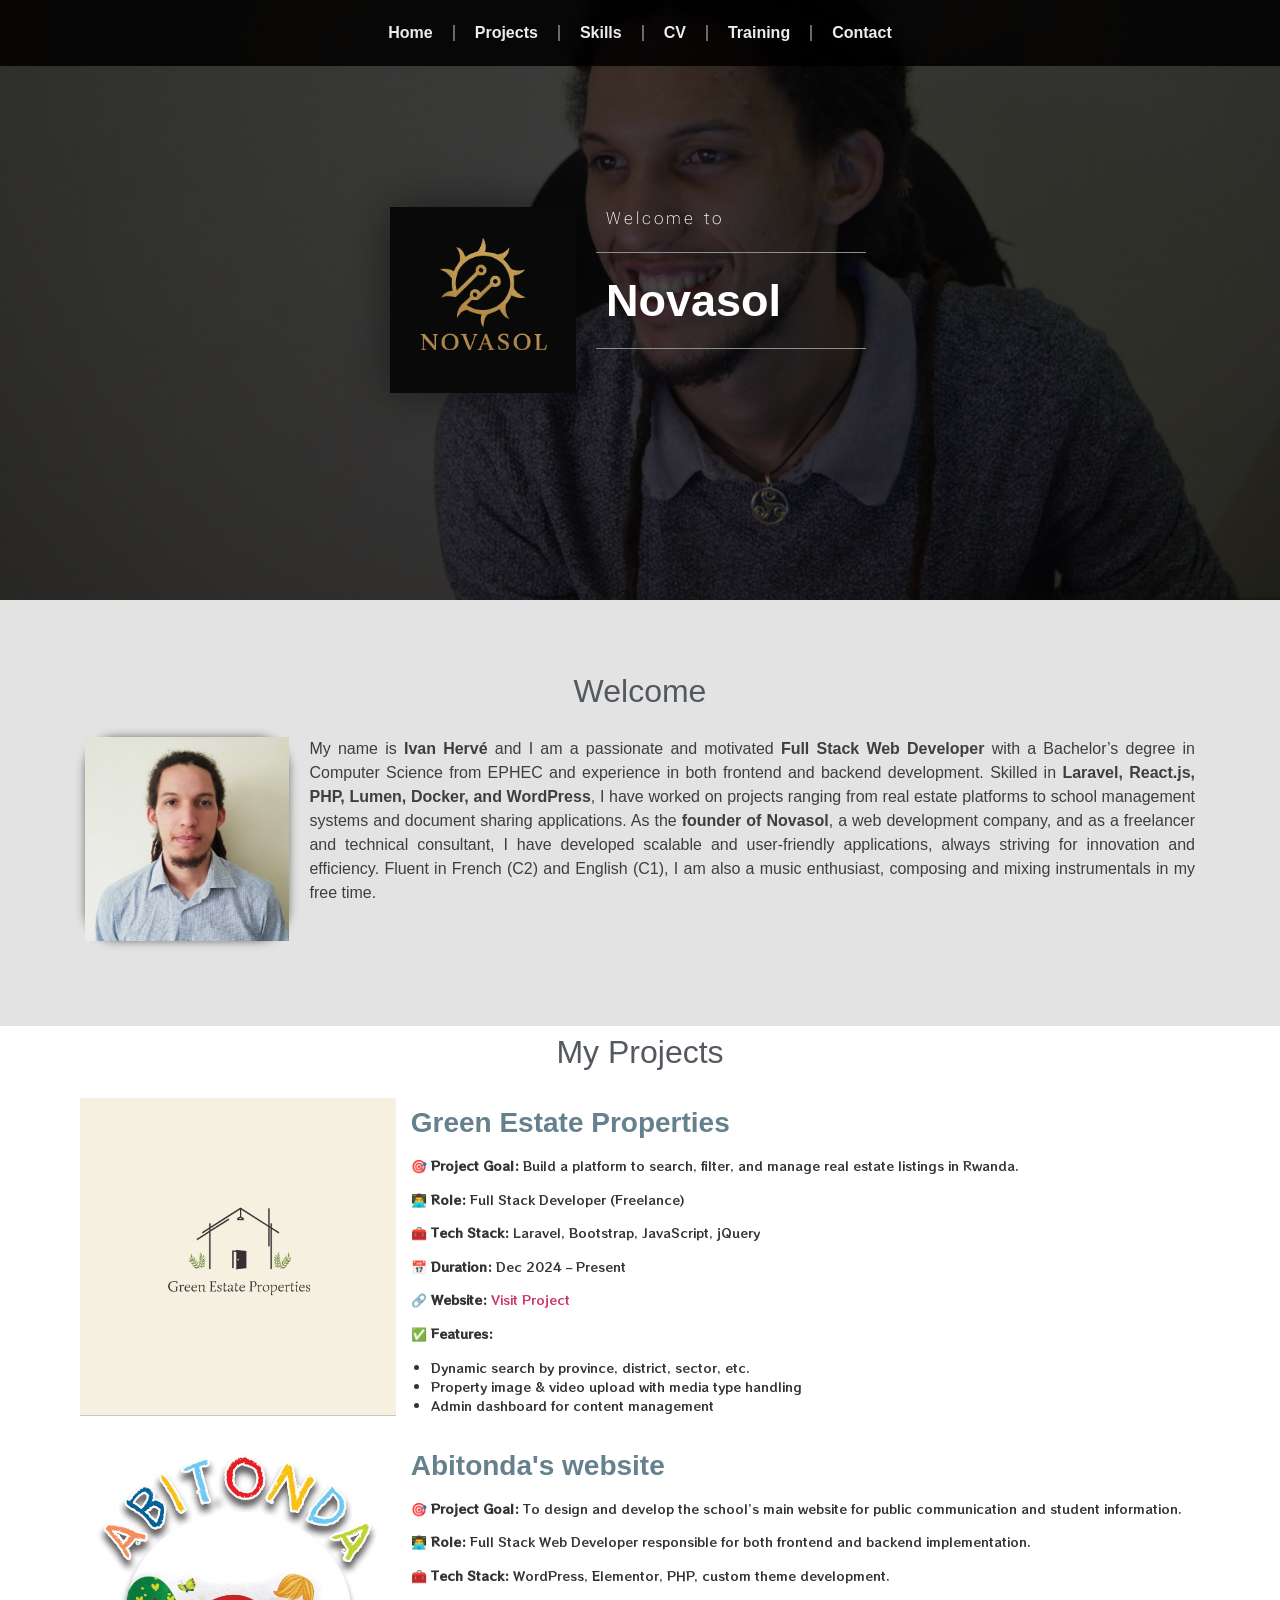
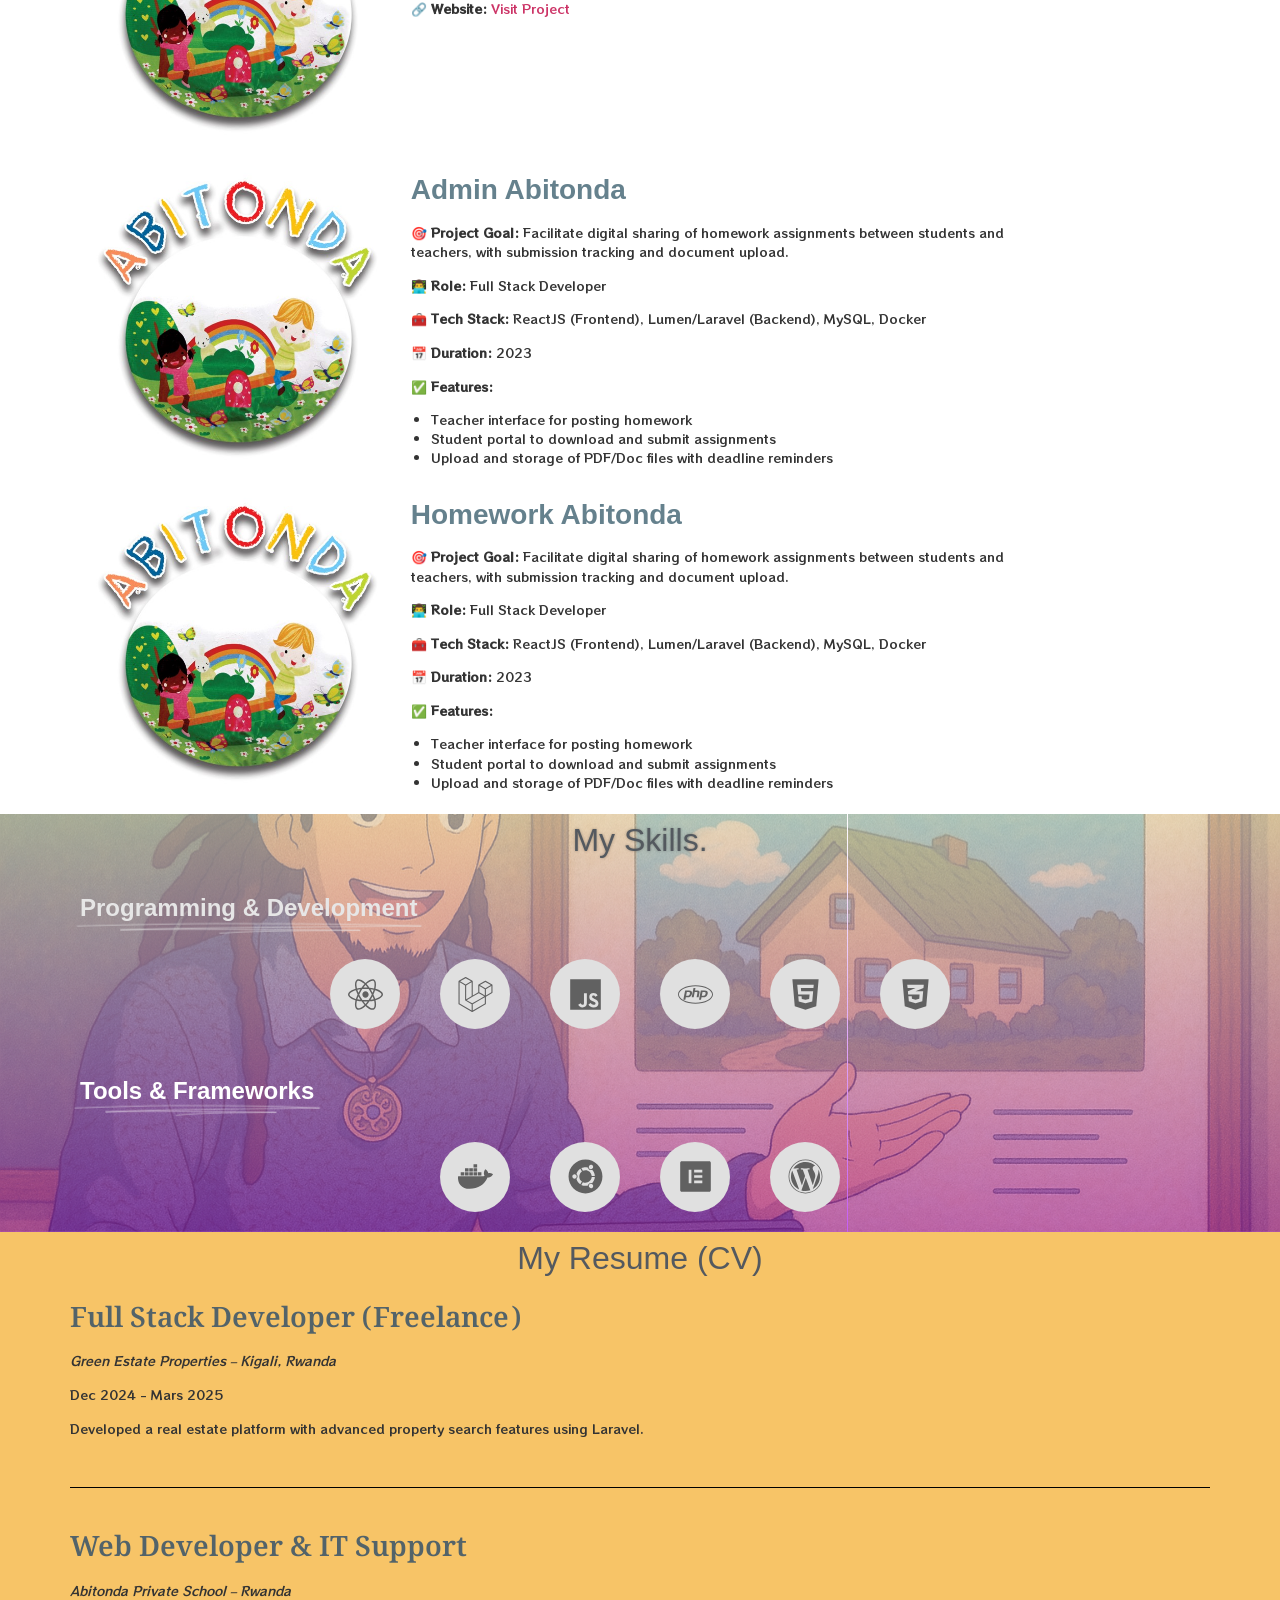
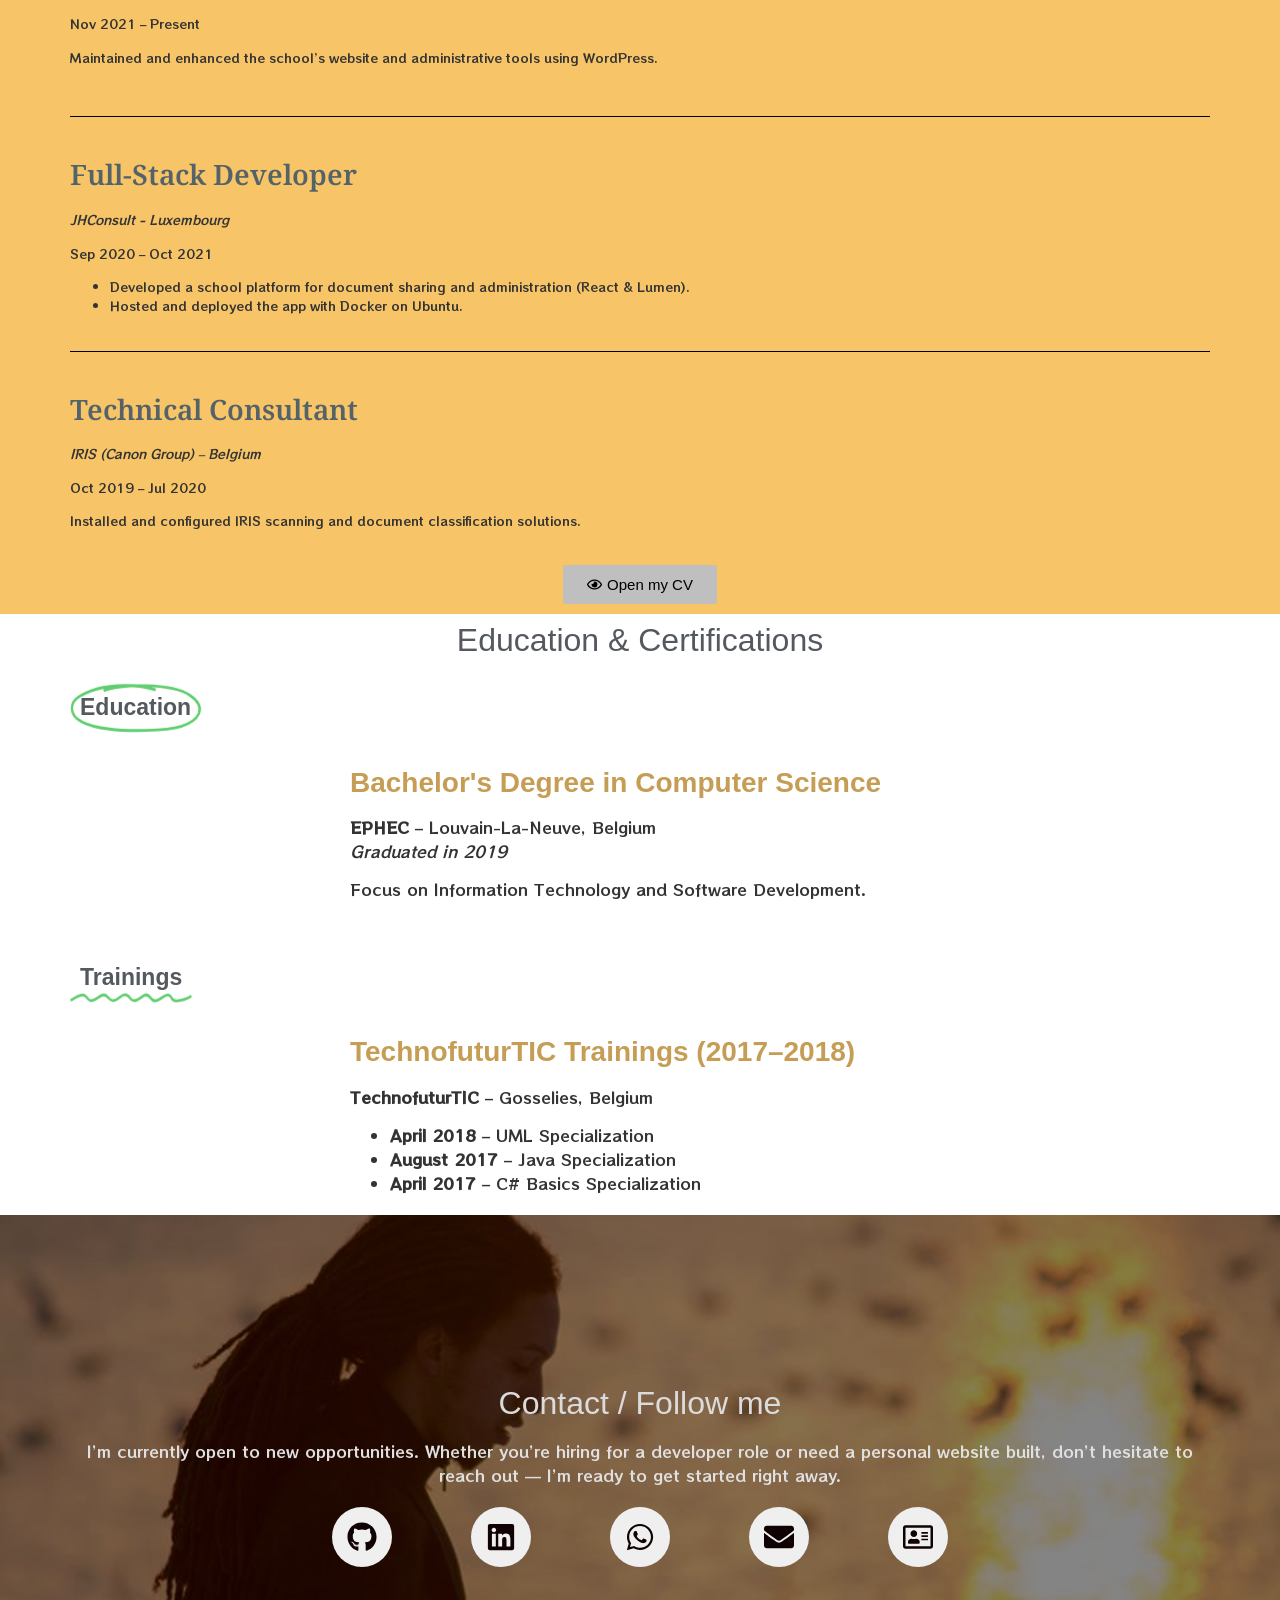
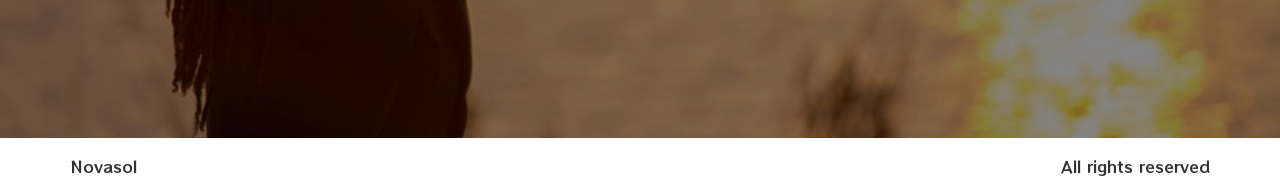
==== commit ab191489: "updated" ====
--- a/index.html
+++ b/index.html
@@ -1,703 +1,1571 @@
 <!DOCTYPE html>
 <html lang="en-US">
+
 <head>
 	<meta charset="UTF-8">
 	<meta name="viewport" content="width=device-width, initial-scale=1">
 	<link rel="profile" href="https://gmpg.org/xfn/11">
 	<title>Portfolio &#8211; Novasol</title>
-<meta name="robots" content="max-image-preview:large">
-	<style>img:is([sizes="auto" i], [sizes^="auto," i]) { contain-intrinsic-size: 3000px 1500px }</style>
+	<meta name="robots" content="max-image-preview:large">
+	<style>
+		img:is([sizes="auto" i], [sizes^="auto," i]) {
+			contain-intrinsic-size: 3000px 1500px
+		}
+	</style>
 	<link rel="alternate" type="application/rss+xml" title="Portfolio &raquo; Feed" href="./feed/index.html">
-<link rel="alternate" type="application/rss+xml" title="Portfolio &raquo; Comments Feed" href="./comments/feed/index.html">
-<script>
-window._wpemojiSettings = {"baseUrl":"https:\/\/s.w.org\/images\/core\/emoji\/15.0.3\/72x72\/","ext":".png","svgUrl":"https:\/\/s.w.org\/images\/core\/emoji\/15.0.3\/svg\/","svgExt":".svg","source":{"concatemoji":".\/\/wp-includes\/js\/wp-emoji-release.min.js?ver=6.7.2"}};
-/*! This file is auto-generated */
-!function(i,n){var o,s,e;function c(e){try{var t={supportTests:e,timestamp:(new Date).valueOf()};sessionStorage.setItem(o,JSON.stringify(t))}catch(e){}}function p(e,t,n){e.clearRect(0,0,e.canvas.width,e.canvas.height),e.fillText(t,0,0);var t=new Uint32Array(e.getImageData(0,0,e.canvas.width,e.canvas.height).data),r=(e.clearRect(0,0,e.canvas.width,e.canvas.height),e.fillText(n,0,0),new Uint32Array(e.getImageData(0,0,e.canvas.width,e.canvas.height).data));return t.every(function(e,t){return e===r[t]})}function u(e,t,n){switch(t){case"flag":return n(e,"🏳️‍⚧️","🏳️​⚧️")?!1:!n(e,"🇺🇳","🇺​🇳")&&!n(e,"🏴󠁧󠁢󠁥󠁮󠁧󠁿","🏴​󠁧​󠁢​󠁥​󠁮​󠁧​󠁿");case"emoji":return!n(e,"🐦‍⬛","🐦​⬛")}return!1}function f(e,t,n){var r="undefined"!=typeof WorkerGlobalScope&&self instanceof WorkerGlobalScope?new OffscreenCanvas(300,150):i.createElement("canvas"),a=r.getContext("2d",{willReadFrequently:!0}),o=(a.textBaseline="top",a.font="600 32px Arial",{});return e.forEach(function(e){o[e]=t(a,e,n)}),o}function t(e){var t=i.createElement("script");t.src=e,t.defer=!0,i.head.appendChild(t)}"undefined"!=typeof Promise&&(o="wpEmojiSettingsSupports",s=["flag","emoji"],n.supports={everything:!0,everythingExceptFlag:!0},e=new Promise(function(e){i.addEventListener("DOMContentLoaded",e,{once:!0})}),new Promise(function(t){var n=function(){try{var e=JSON.parse(sessionStorage.getItem(o));if("object"==typeof e&&"number"==typeof e.timestamp&&(new Date).valueOf()<e.timestamp+604800&&"object"==typeof e.supportTests)return e.supportTests}catch(e){}return null}();if(!n){if("undefined"!=typeof Worker&&"undefined"!=typeof OffscreenCanvas&&"undefined"!=typeof URL&&URL.createObjectURL&&"undefined"!=typeof Blob)try{var e="postMessage("+f.toString()+"("+[JSON.stringify(s),u.toString(),p.toString()].join(",")+"));",r=new Blob([e],{type:"text/javascript"}),a=new Worker(URL.createObjectURL(r),{name:"wpTestEmojiSupports"});return void(a.onmessage=function(e){c(n=e.data),a.terminate(),t(n)})}catch(e){}c(n=f(s,u,p))}t(n)}).then(function(e){for(var t in e)n.supports[t]=e[t],n.supports.everything=n.supports.everything&&n.supports[t],"flag"!==t&&(n.supports.everythingExceptFlag=n.supports.everythingExceptFlag&&n.supports[t]);n.supports.everythingExceptFlag=n.supports.everythingExceptFlag&&!n.supports.flag,n.DOMReady=!1,n.readyCallback=function(){n.DOMReady=!0}}).then(function(){return e}).then(function(){var e;n.supports.everything||(n.readyCallback(),(e=n.source||{}).concatemoji?t(e.concatemoji):e.wpemoji&&e.twemoji&&(t(e.twemoji),t(e.wpemoji)))}))}((window,document),window._wpemojiSettings);
-</script>
-<style id="wp-emoji-styles-inline-css">img.wp-smiley, img.emoji {
-		display: inline !important;
-		border: none !important;
-		box-shadow: none !important;
-		height: 1em !important;
-		width: 1em !important;
-		margin: 0 0.07em !important;
-		vertical-align: -0.1em !important;
-		background: none !important;
-		padding: 0 !important;
-	}</style>
-<style id="global-styles-inline-css">:root{--wp--preset--aspect-ratio--square: 1;--wp--preset--aspect-ratio--4-3: 4/3;--wp--preset--aspect-ratio--3-4: 3/4;--wp--preset--aspect-ratio--3-2: 3/2;--wp--preset--aspect-ratio--2-3: 2/3;--wp--preset--aspect-ratio--16-9: 16/9;--wp--preset--aspect-ratio--9-16: 9/16;--wp--preset--color--black: #000000;--wp--preset--color--cyan-bluish-gray: #abb8c3;--wp--preset--color--white: #ffffff;--wp--preset--color--pale-pink: #f78da7;--wp--preset--color--vivid-red: #cf2e2e;--wp--preset--color--luminous-vivid-orange: #ff6900;--wp--preset--color--luminous-vivid-amber: #fcb900;--wp--preset--color--light-green-cyan: #7bdcb5;--wp--preset--color--vivid-green-cyan: #00d084;--wp--preset--color--pale-cyan-blue: #8ed1fc;--wp--preset--color--vivid-cyan-blue: #0693e3;--wp--preset--color--vivid-purple: #9b51e0;--wp--preset--gradient--vivid-cyan-blue-to-vivid-purple: linear-gradient(135deg,rgba(6,147,227,1) 0%,rgb(155,81,224) 100%);--wp--preset--gradient--light-green-cyan-to-vivid-green-cyan: linear-gradient(135deg,rgb(122,220,180) 0%,rgb(0,208,130) 100%);--wp--preset--gradient--luminous-vivid-amber-to-luminous-vivid-orange: linear-gradient(135deg,rgba(252,185,0,1) 0%,rgba(255,105,0,1) 100%);--wp--preset--gradient--luminous-vivid-orange-to-vivid-red: linear-gradient(135deg,rgba(255,105,0,1) 0%,rgb(207,46,46) 100%);--wp--preset--gradient--very-light-gray-to-cyan-bluish-gray: linear-gradient(135deg,rgb(238,238,238) 0%,rgb(169,184,195) 100%);--wp--preset--gradient--cool-to-warm-spectrum: linear-gradient(135deg,rgb(74,234,220) 0%,rgb(151,120,209) 20%,rgb(207,42,186) 40%,rgb(238,44,130) 60%,rgb(251,105,98) 80%,rgb(254,248,76) 100%);--wp--preset--gradient--blush-light-purple: linear-gradient(135deg,rgb(255,206,236) 0%,rgb(152,150,240) 100%);--wp--preset--gradient--blush-bordeaux: linear-gradient(135deg,rgb(254,205,165) 0%,rgb(254,45,45) 50%,rgb(107,0,62) 100%);--wp--preset--gradient--luminous-dusk: linear-gradient(135deg,rgb(255,203,112) 0%,rgb(199,81,192) 50%,rgb(65,88,208) 100%);--wp--preset--gradient--pale-ocean: linear-gradient(135deg,rgb(255,245,203) 0%,rgb(182,227,212) 50%,rgb(51,167,181) 100%);--wp--preset--gradient--electric-grass: linear-gradient(135deg,rgb(202,248,128) 0%,rgb(113,206,126) 100%);--wp--preset--gradient--midnight: linear-gradient(135deg,rgb(2,3,129) 0%,rgb(40,116,252) 100%);--wp--preset--font-size--small: 13px;--wp--preset--font-size--medium: 20px;--wp--preset--font-size--large: 36px;--wp--preset--font-size--x-large: 42px;--wp--preset--spacing--20: 0.44rem;--wp--preset--spacing--30: 0.67rem;--wp--preset--spacing--40: 1rem;--wp--preset--spacing--50: 1.5rem;--wp--preset--spacing--60: 2.25rem;--wp--preset--spacing--70: 3.38rem;--wp--preset--spacing--80: 5.06rem;--wp--preset--shadow--natural: 6px 6px 9px rgba(0, 0, 0, 0.2);--wp--preset--shadow--deep: 12px 12px 50px rgba(0, 0, 0, 0.4);--wp--preset--shadow--sharp: 6px 6px 0px rgba(0, 0, 0, 0.2);--wp--preset--shadow--outlined: 6px 6px 0px -3px rgba(255, 255, 255, 1), 6px 6px rgba(0, 0, 0, 1);--wp--preset--shadow--crisp: 6px 6px 0px rgba(0, 0, 0, 1);}:root { --wp--style--global--content-size: 800px;--wp--style--global--wide-size: 1200px; }:where(body) { margin: 0; }.wp-site-blocks > .alignleft { float: left; margin-right: 2em; }.wp-site-blocks > .alignright { float: right; margin-left: 2em; }.wp-site-blocks > .aligncenter { justify-content: center; margin-left: auto; margin-right: auto; }:where(.wp-site-blocks) > * { margin-block-start: 24px; margin-block-end: 0; }:where(.wp-site-blocks) > :first-child { margin-block-start: 0; }:where(.wp-site-blocks) > :last-child { margin-block-end: 0; }:root { --wp--style--block-gap: 24px; }:root :where(.is-layout-flow) > :first-child{margin-block-start: 0;}:root :where(.is-layout-flow) > :last-child{margin-block-end: 0;}:root :where(.is-layout-flow) > *{margin-block-start: 24px;margin-block-end: 0;}:root :where(.is-layout-constrained) > :first-child{margin-block-start: 0;}:root :where(.is-layout-constrained) > :last-child{margin-block-end: 0;}:root :where(.is-layout-constrained) > *{margin-block-start: 24px;margin-block-end: 0;}:root :where(.is-layout-flex){gap: 24px;}:root :where(.is-layout-grid){gap: 24px;}.is-layout-flow > .alignleft{float: left;margin-inline-start: 0;margin-inline-end: 2em;}.is-layout-flow > .alignright{float: right;margin-inline-start: 2em;margin-inline-end: 0;}.is-layout-flow > .aligncenter{margin-left: auto !important;margin-right: auto !important;}.is-layout-constrained > .alignleft{float: left;margin-inline-start: 0;margin-inline-end: 2em;}.is-layout-constrained > .alignright{float: right;margin-inline-start: 2em;margin-inline-end: 0;}.is-layout-constrained > .aligncenter{margin-left: auto !important;margin-right: auto !important;}.is-layout-constrained > :where(:not(.alignleft):not(.alignright):not(.alignfull)){max-width: var(--wp--style--global--content-size);margin-left: auto !important;margin-right: auto !important;}.is-layout-constrained > .alignwide{max-width: var(--wp--style--global--wide-size);}body .is-layout-flex{display: flex;}.is-layout-flex{flex-wrap: wrap;align-items: center;}.is-layout-flex > :is(*, div){margin: 0;}body .is-layout-grid{display: grid;}.is-layout-grid > :is(*, div){margin: 0;}body{padding-top: 0px;padding-right: 0px;padding-bottom: 0px;padding-left: 0px;}a:where(:not(.wp-element-button)){text-decoration: underline;}:root :where(.wp-element-button, .wp-block-button__link){background-color: #32373c;border-width: 0;color: #fff;font-family: inherit;font-size: inherit;line-height: inherit;padding: calc(0.667em + 2px) calc(1.333em + 2px);text-decoration: none;}.has-black-color{color: var(--wp--preset--color--black) !important;}.has-cyan-bluish-gray-color{color: var(--wp--preset--color--cyan-bluish-gray) !important;}.has-white-color{color: var(--wp--preset--color--white) !important;}.has-pale-pink-color{color: var(--wp--preset--color--pale-pink) !important;}.has-vivid-red-color{color: var(--wp--preset--color--vivid-red) !important;}.has-luminous-vivid-orange-color{color: var(--wp--preset--color--luminous-vivid-orange) !important;}.has-luminous-vivid-amber-color{color: var(--wp--preset--color--luminous-vivid-amber) !important;}.has-light-green-cyan-color{color: var(--wp--preset--color--light-green-cyan) !important;}.has-vivid-green-cyan-color{color: var(--wp--preset--color--vivid-green-cyan) !important;}.has-pale-cyan-blue-color{color: var(--wp--preset--color--pale-cyan-blue) !important;}.has-vivid-cyan-blue-color{color: var(--wp--preset--color--vivid-cyan-blue) !important;}.has-vivid-purple-color{color: var(--wp--preset--color--vivid-purple) !important;}.has-black-background-color{background-color: var(--wp--preset--color--black) !important;}.has-cyan-bluish-gray-background-color{background-color: var(--wp--preset--color--cyan-bluish-gray) !important;}.has-white-background-color{background-color: var(--wp--preset--color--white) !important;}.has-pale-pink-background-color{background-color: var(--wp--preset--color--pale-pink) !important;}.has-vivid-red-background-color{background-color: var(--wp--preset--color--vivid-red) !important;}.has-luminous-vivid-orange-background-color{background-color: var(--wp--preset--color--luminous-vivid-orange) !important;}.has-luminous-vivid-amber-background-color{background-color: var(--wp--preset--color--luminous-vivid-amber) !important;}.has-light-green-cyan-background-color{background-color: var(--wp--preset--color--light-green-cyan) !important;}.has-vivid-green-cyan-background-color{background-color: var(--wp--preset--color--vivid-green-cyan) !important;}.has-pale-cyan-blue-background-color{background-color: var(--wp--preset--color--pale-cyan-blue) !important;}.has-vivid-cyan-blue-background-color{background-color: var(--wp--preset--color--vivid-cyan-blue) !important;}.has-vivid-purple-background-color{background-color: var(--wp--preset--color--vivid-purple) !important;}.has-black-border-color{border-color: var(--wp--preset--color--black) !important;}.has-cyan-bluish-gray-border-color{border-color: var(--wp--preset--color--cyan-bluish-gray) !important;}.has-white-border-color{border-color: var(--wp--preset--color--white) !important;}.has-pale-pink-border-color{border-color: var(--wp--preset--color--pale-pink) !important;}.has-vivid-red-border-color{border-color: var(--wp--preset--color--vivid-red) !important;}.has-luminous-vivid-orange-border-color{border-color: var(--wp--preset--color--luminous-vivid-orange) !important;}.has-luminous-vivid-amber-border-color{border-color: var(--wp--preset--color--luminous-vivid-amber) !important;}.has-light-green-cyan-border-color{border-color: var(--wp--preset--color--light-green-cyan) !important;}.has-vivid-green-cyan-border-color{border-color: var(--wp--preset--color--vivid-green-cyan) !important;}.has-pale-cyan-blue-border-color{border-color: var(--wp--preset--color--pale-cyan-blue) !important;}.has-vivid-cyan-blue-border-color{border-color: var(--wp--preset--color--vivid-cyan-blue) !important;}.has-vivid-purple-border-color{border-color: var(--wp--preset--color--vivid-purple) !important;}.has-vivid-cyan-blue-to-vivid-purple-gradient-background{background: var(--wp--preset--gradient--vivid-cyan-blue-to-vivid-purple) !important;}.has-light-green-cyan-to-vivid-green-cyan-gradient-background{background: var(--wp--preset--gradient--light-green-cyan-to-vivid-green-cyan) !important;}.has-luminous-vivid-amber-to-luminous-vivid-orange-gradient-background{background: var(--wp--preset--gradient--luminous-vivid-amber-to-luminous-vivid-orange) !important;}.has-luminous-vivid-orange-to-vivid-red-gradient-background{background: var(--wp--preset--gradient--luminous-vivid-orange-to-vivid-red) !important;}.has-very-light-gray-to-cyan-bluish-gray-gradient-background{background: var(--wp--preset--gradient--very-light-gray-to-cyan-bluish-gray) !important;}.has-cool-to-warm-spectrum-gradient-background{background: var(--wp--preset--gradient--cool-to-warm-spectrum) !important;}.has-blush-light-purple-gradient-background{background: var(--wp--preset--gradient--blush-light-purple) !important;}.has-blush-bordeaux-gradient-background{background: var(--wp--preset--gradient--blush-bordeaux) !important;}.has-luminous-dusk-gradient-background{background: var(--wp--preset--gradient--luminous-dusk) !important;}.has-pale-ocean-gradient-background{background: var(--wp--preset--gradient--pale-ocean) !important;}.has-electric-grass-gradient-background{background: var(--wp--preset--gradient--electric-grass) !important;}.has-midnight-gradient-background{background: var(--wp--preset--gradient--midnight) !important;}.has-small-font-size{font-size: var(--wp--preset--font-size--small) !important;}.has-medium-font-size{font-size: var(--wp--preset--font-size--medium) !important;}.has-large-font-size{font-size: var(--wp--preset--font-size--large) !important;}.has-x-large-font-size{font-size: var(--wp--preset--font-size--x-large) !important;}
-:root :where(.wp-block-pullquote){font-size: 1.5em;line-height: 1.6;}</style>
-<link rel="stylesheet" id="hello-elementor-css" href="./wp-content/themes/hello-elementor/style.min.css?ver=3.3.0" media="all">
-<link rel="stylesheet" id="hello-elementor-theme-style-css" href="./wp-content/themes/hello-elementor/theme.min.css?ver=3.3.0" media="all">
-<link rel="stylesheet" id="hello-elementor-header-footer-css" href="./wp-content/themes/hello-elementor/header-footer.min.css?ver=3.3.0" media="all">
-<link rel="stylesheet" id="elementor-frontend-css" href="./wp-content/plugins/elementor/assets/css/frontend.min.css?ver=3.28.3" media="all">
-<link rel="stylesheet" id="elementor-post-6-css" href="./wp-content/uploads/elementor/css/post-6.css?ver=1744731042" media="all">
-<link rel="stylesheet" id="widget-nav-menu-css" href="./wp-content/plugins/elementor-pro/assets/css/widget-nav-menu.min.css?ver=3.28.2" media="all">
-<link rel="stylesheet" id="e-sticky-css" href="./wp-content/plugins/elementor-pro/assets/css/modules/sticky.min.css?ver=3.28.2" media="all">
-<link rel="stylesheet" id="e-motion-fx-css" href="./wp-content/plugins/elementor-pro/assets/css/modules/motion-fx.min.css?ver=3.28.2" media="all">
-<link rel="stylesheet" id="widget-heading-css" href="./wp-content/plugins/elementor/assets/css/widget-heading.min.css?ver=3.28.3" media="all">
-<link rel="stylesheet" id="widget-divider-css" href="./wp-content/plugins/elementor/assets/css/widget-divider.min.css?ver=3.28.3" media="all">
-<link rel="stylesheet" id="e-animation-fadeIn-css" href="./wp-content/plugins/elementor/assets/lib/animations/styles/fadeIn.min.css?ver=3.28.3" media="all">
-<link rel="stylesheet" id="swiper-css" href="./wp-content/plugins/elementor/assets/lib/swiper/v8/css/swiper.min.css?ver=8.4.5" media="all">
-<link rel="stylesheet" id="e-swiper-css" href="./wp-content/plugins/elementor/assets/css/conditionals/e-swiper.min.css?ver=3.28.3" media="all">
-<link rel="stylesheet" id="e-animation-zoomIn-css" href="./wp-content/plugins/elementor/assets/lib/animations/styles/zoomIn.min.css?ver=3.28.3" media="all">
-<link rel="stylesheet" id="widget-image-css" href="./wp-content/plugins/elementor/assets/css/widget-image.min.css?ver=3.28.3" media="all">
-<link rel="stylesheet" id="e-animation-fadeInRight-css" href="./wp-content/plugins/elementor/assets/lib/animations/styles/fadeInRight.min.css?ver=3.28.3" media="all">
-<link rel="stylesheet" id="e-animation-fadeInLeft-css" href="./wp-content/plugins/elementor/assets/lib/animations/styles/fadeInLeft.min.css?ver=3.28.3" media="all">
-<link rel="stylesheet" id="widget-image-box-css" href="./wp-content/plugins/elementor/assets/css/widget-image-box.min.css?ver=3.28.3" media="all">
-<link rel="stylesheet" id="widget-animated-headline-css" href="./wp-content/plugins/elementor-pro/assets/css/widget-animated-headline.min.css?ver=3.28.2" media="all">
-<link rel="stylesheet" id="e-animation-pop-css" href="./wp-content/plugins/elementor/assets/lib/animations/styles/e-animation-pop.min.css?ver=3.28.3" media="all">
-<link rel="stylesheet" id="widget-social-icons-css" href="./wp-content/plugins/elementor/assets/css/widget-social-icons.min.css?ver=3.28.3" media="all">
-<link rel="stylesheet" id="e-apple-webkit-css" href="./wp-content/plugins/elementor/assets/css/conditionals/apple-webkit.min.css?ver=3.28.3" media="all">
-<link rel="stylesheet" id="e-animation-zoomInDown-css" href="./wp-content/plugins/elementor/assets/lib/animations/styles/zoomInDown.min.css?ver=3.28.3" media="all">
-<link rel="stylesheet" id="e-animation-zoomInLeft-css" href="./wp-content/plugins/elementor/assets/lib/animations/styles/zoomInLeft.min.css?ver=3.28.3" media="all">
-<link rel="stylesheet" id="e-animation-zoomInRight-css" href="./wp-content/plugins/elementor/assets/lib/animations/styles/zoomInRight.min.css?ver=3.28.3" media="all">
-<link rel="stylesheet" id="widget-form-css" href="./wp-content/plugins/elementor-pro/assets/css/widget-form.min.css?ver=3.28.2" media="all">
-<link rel="stylesheet" id="e-animation-grow-css" href="./wp-content/plugins/elementor/assets/lib/animations/styles/e-animation-grow.min.css?ver=3.28.3" media="all">
-<link rel="stylesheet" id="elementor-post-17-css" href="./wp-content/uploads/elementor/css/post-17.css?ver=1744731786" media="all">
-<link rel="stylesheet" id="elementor-post-7-css" href="./wp-content/uploads/elementor/css/post-7.css?ver=1744732030" media="all">
-<link rel="stylesheet" id="elementor-gf-local-roboto-css" href="./wp-content/uploads/elementor/google-fonts/css/roboto.css?ver=1743666276" media="all">
-<link rel="stylesheet" id="elementor-gf-local-robotoslab-css" href="./wp-content/uploads/elementor/google-fonts/css/robotoslab.css?ver=1743666321" media="all">
-<link rel="stylesheet" id="elementor-gf-robotoflex-css" href="https://fonts.googleapis.com/css?family=Roboto+Flex:100,100italic,200,200italic,300,300italic,400,400italic,500,500italic,600,600italic,700,700italic,800,800italic,900,900italic&#038;display=swap" media="all">
-<link rel="stylesheet" id="elementor-gf-local-robotoserif-css" href="./wp-content/uploads/elementor/google-fonts/css/robotoserif.css?ver=1743680263" media="all">
-<link rel="stylesheet" id="elementor-gf-local-robotocondensed-css" href="./wp-content/uploads/elementor/google-fonts/css/robotocondensed.css?ver=1744106527" media="all">
-<link rel="stylesheet" id="elementor-gf-local-notoserifbengali-css" href="./wp-content/uploads/elementor/google-fonts/css/notoserifbengali.css?ver=1744116926" media="all">
-<link rel="stylesheet" id="elementor-gf-local-rocknrollone-css" href="./wp-content/uploads/elementor/google-fonts/css/rocknrollone.css?ver=1743668517" media="all">
-<script src="./wp-includes/js/jquery/jquery.min.js?ver=3.7.1" id="jquery-core-js"></script>
-<script src="./wp-includes/js/jquery/jquery-migrate.min.js?ver=3.4.1" id="jquery-migrate-js"></script>
-<link rel="https://api.w.org/" href="./wp-json/index.html">
-<link rel="alternate" title="JSON" type="application/json" href="./wp-json/wp/v2/pages/17/index.html">
-<link rel="EditURI" type="application/rsd+xml" title="RSD" href="./xmlrpc.php?rsd">
-<meta name="generator" content="WordPress 6.7.2">
-<link rel="canonical" href="./index.html">
-<link rel="shortlink" href="./index.html">
-<link rel="alternate" title="oEmbed (JSON)" type="application/json+oembed" href="./wp-json/oembed/1.0/embed/index.html?url=http%3A%2F%2F%2F">
-<link rel="alternate" title="oEmbed (XML)" type="text/xml+oembed" href="./wp-json/oembed/1.0/embed/index.html?url=http%3A%2F%2F%2F#038;format=xml">
-<meta name="generator" content="Elementor 3.28.3; features: e_font_icon_svg, additional_custom_breakpoints, e_local_google_fonts, e_element_cache; settings: css_print_method-external, google_font-enabled, font_display-swap">
-			<style>.e-con.e-parent:nth-of-type(n+4):not(.e-lazyloaded):not(.e-no-lazyload),
-				.e-con.e-parent:nth-of-type(n+4):not(.e-lazyloaded):not(.e-no-lazyload) * {
-					background-image: none !important;
-				}
-				@media screen and (max-height: 1024px) {
-					.e-con.e-parent:nth-of-type(n+3):not(.e-lazyloaded):not(.e-no-lazyload),
-					.e-con.e-parent:nth-of-type(n+3):not(.e-lazyloaded):not(.e-no-lazyload) * {
-						background-image: none !important;
-					}
-				}
-				@media screen and (max-height: 640px) {
-					.e-con.e-parent:nth-of-type(n+2):not(.e-lazyloaded):not(.e-no-lazyload),
-					.e-con.e-parent:nth-of-type(n+2):not(.e-lazyloaded):not(.e-no-lazyload) * {
-						background-image: none !important;
-					}
-				}</style>
-			</head>
-<body class="home page-template-default page page-id-17 wp-embed-responsive theme-default elementor-default elementor-kit-6 elementor-page elementor-page-17">
-
-
-<a class="skip-link screen-reader-text" href="#content">Skip to content</a>
-
-		<div data-elementor-type="header" data-elementor-id="7" class="elementor elementor-7 elementor-location-header" data-elementor-post-type="elementor_library">
-			<div class="elementor-element elementor-element-5bf1535 my-header e-flex e-con-boxed e-con e-parent" data-id="5bf1535" data-element_type="container" data-settings="{&quot;background_background&quot;:&quot;classic&quot;,&quot;background_motion_fx_motion_fx_scrolling&quot;:&quot;yes&quot;,&quot;background_motion_fx_translateY_effect&quot;:&quot;yes&quot;,&quot;sticky&quot;:&quot;top&quot;,&quot;background_motion_fx_translateY_speed&quot;:{&quot;unit&quot;:&quot;px&quot;,&quot;size&quot;:4,&quot;sizes&quot;:[]},&quot;background_motion_fx_translateY_affectedRange&quot;:{&quot;unit&quot;:&quot;%&quot;,&quot;size&quot;:&quot;&quot;,&quot;sizes&quot;:{&quot;start&quot;:0,&quot;end&quot;:100}},&quot;background_motion_fx_devices&quot;:[&quot;desktop&quot;,&quot;tablet&quot;,&quot;mobile&quot;],&quot;sticky_on&quot;:[&quot;desktop&quot;,&quot;tablet&quot;,&quot;mobile&quot;],&quot;sticky_offset&quot;:0,&quot;sticky_effects_offset&quot;:0,&quot;sticky_anchor_link_offset&quot;:0}">
-					<div class="e-con-inner">
-				<div class="elementor-element elementor-element-5c837d4 elementor-nav-menu__text-align-center elementor-nav-menu--dropdown-tablet elementor-nav-menu--toggle elementor-nav-menu--burger elementor-widget elementor-widget-nav-menu" data-id="5c837d4" data-element_type="widget" data-settings="{&quot;layout&quot;:&quot;horizontal&quot;,&quot;submenu_icon&quot;:{&quot;value&quot;:&quot;&lt;svg class=\&quot;e-font-icon-svg e-fas-caret-down\&quot; viewBox=\&quot;0 0 320 512\&quot; xmlns=\&quot;http:\/\/www.w3.org\/2000\/svg\&quot;&gt;&lt;path d=\&quot;M31.3 192h257.3c17.8 0 26.7 21.5 14.1 34.1L174.1 354.8c-7.8 7.8-20.5 7.8-28.3 0L17.2 226.1C4.6 213.5 13.5 192 31.3 192z\&quot;&gt;&lt;\/path&gt;&lt;\/svg&gt;&quot;,&quot;library&quot;:&quot;fa-solid&quot;},&quot;toggle&quot;:&quot;burger&quot;}" data-widget_type="nav-menu.default">
-				<div class="elementor-widget-container">
-								<nav aria-label="Menu" class="elementor-nav-menu--main elementor-nav-menu__container elementor-nav-menu--layout-horizontal e--pointer-underline e--animation-fade">
-				<ul id="menu-1-5c837d4" class="elementor-nav-menu">
-<li class="menu-item menu-item-type-custom menu-item-object-custom menu-item-201"><a href="#home" class="elementor-item elementor-item-anchor">Home</a></li>
-<li class="menu-item menu-item-type-custom menu-item-object-custom menu-item-10"><a href="#projects" class="elementor-item elementor-item-anchor">Projects</a></li>
-<li class="menu-item menu-item-type-custom menu-item-object-custom menu-item-202"><a href="#skills" class="elementor-item elementor-item-anchor">Skills</a></li>
-<li class="menu-item menu-item-type-custom menu-item-object-custom menu-item-11"><a href="#resume" class="elementor-item elementor-item-anchor">CV</a></li>
-<li class="menu-item menu-item-type-custom menu-item-object-custom menu-item-203"><a href="#training" class="elementor-item elementor-item-anchor">Training</a></li>
-<li class="menu-item menu-item-type-custom menu-item-object-custom menu-item-12"><a href="#contact" class="elementor-item elementor-item-anchor">Contact</a></li>
-</ul>			</nav>
-					<div class="elementor-menu-toggle" role="button" tabindex="0" aria-label="Menu Toggle" aria-expanded="false">
-			<svg aria-hidden="true" role="presentation" class="elementor-menu-toggle__icon--open e-font-icon-svg e-eicon-menu-bar" viewbox="0 0 1000 1000" xmlns="http://www.w3.org/2000/svg"><path d="M104 333H896C929 333 958 304 958 271S929 208 896 208H104C71 208 42 237 42 271S71 333 104 333ZM104 583H896C929 583 958 554 958 521S929 458 896 458H104C71 458 42 487 42 521S71 583 104 583ZM104 833H896C929 833 958 804 958 771S929 708 896 708H104C71 708 42 737 42 771S71 833 104 833Z"></path></svg><svg aria-hidden="true" role="presentation" class="elementor-menu-toggle__icon--close e-font-icon-svg e-eicon-close" viewbox="0 0 1000 1000" xmlns="http://www.w3.org/2000/svg"><path d="M742 167L500 408 258 167C246 154 233 150 217 150 196 150 179 158 167 167 154 179 150 196 150 212 150 229 154 242 171 254L408 500 167 742C138 771 138 800 167 829 196 858 225 858 254 829L496 587 738 829C750 842 767 846 783 846 800 846 817 842 829 829 842 817 846 804 846 783 846 767 842 750 829 737L588 500 833 258C863 229 863 200 833 171 804 137 775 137 742 167Z"></path></svg>		</div>
-					<nav class="elementor-nav-menu--dropdown elementor-nav-menu__container" aria-hidden="true">
-				<ul id="menu-2-5c837d4" class="elementor-nav-menu">
-<li class="menu-item menu-item-type-custom menu-item-object-custom menu-item-201"><a href="#home" class="elementor-item elementor-item-anchor" tabindex="-1">Home</a></li>
-<li class="menu-item menu-item-type-custom menu-item-object-custom menu-item-10"><a href="#projects" class="elementor-item elementor-item-anchor" tabindex="-1">Projects</a></li>
-<li class="menu-item menu-item-type-custom menu-item-object-custom menu-item-202"><a href="#skills" class="elementor-item elementor-item-anchor" tabindex="-1">Skills</a></li>
-<li class="menu-item menu-item-type-custom menu-item-object-custom menu-item-11"><a href="#resume" class="elementor-item elementor-item-anchor" tabindex="-1">CV</a></li>
-<li class="menu-item menu-item-type-custom menu-item-object-custom menu-item-203"><a href="#training" class="elementor-item elementor-item-anchor" tabindex="-1">Training</a></li>
-<li class="menu-item menu-item-type-custom menu-item-object-custom menu-item-12"><a href="#contact" class="elementor-item elementor-item-anchor" tabindex="-1">Contact</a></li>
-</ul>			</nav>
-						</div>
-				</div>
+	<link rel="alternate" type="application/rss+xml" title="Portfolio &raquo; Comments Feed"
+		href="./comments/feed/index.html">
+	<script>
+		window._wpemojiSettings = { "baseUrl": "https:\/\/s.w.org\/images\/core\/emoji\/16.0.1\/72x72\/", "ext": ".png", "svgUrl": "https:\/\/s.w.org\/images\/core\/emoji\/16.0.1\/svg\/", "svgExt": ".svg", "source": { "concatemoji": ".\/\/wp-includes\/js\/wp-emoji-release.min.js?ver=6.8.2" } };
+		/*! This file is auto-generated */
+		!function (s, n) { var o, i, e; function c(e) { try { var t = { supportTests: e, timestamp: (new Date).valueOf() }; sessionStorage.setItem(o, JSON.stringify(t)) } catch (e) { } } function p(e, t, n) { e.clearRect(0, 0, e.canvas.width, e.canvas.height), e.fillText(t, 0, 0); var t = new Uint32Array(e.getImageData(0, 0, e.canvas.width, e.canvas.height).data), a = (e.clearRect(0, 0, e.canvas.width, e.canvas.height), e.fillText(n, 0, 0), new Uint32Array(e.getImageData(0, 0, e.canvas.width, e.canvas.height).data)); return t.every(function (e, t) { return e === a[t] }) } function u(e, t) { e.clearRect(0, 0, e.canvas.width, e.canvas.height), e.fillText(t, 0, 0); for (var n = e.getImageData(16, 16, 1, 1), a = 0; a < n.data.length; a++)if (0 !== n.data[a]) return !1; return !0 } function f(e, t, n, a) { switch (t) { case "flag": return n(e, "🏳️‍⚧️", "🏳️​⚧️") ? !1 : !n(e, "🇨🇶", "🇨​🇶") && !n(e, "🏴󠁧󠁢󠁥󠁮󠁧󠁿", "🏴​󠁧​󠁢​󠁥​󠁮​󠁧​󠁿"); case "emoji": return !a(e, "🫟") }return !1 } function g(e, t, n, a) { var r = "undefined" != typeof WorkerGlobalScope && self instanceof WorkerGlobalScope ? new OffscreenCanvas(300, 150) : s.createElement("canvas"), o = r.getContext("2d", { willReadFrequently: !0 }), i = (o.textBaseline = "top", o.font = "600 32px Arial", {}); return e.forEach(function (e) { i[e] = t(o, e, n, a) }), i } function t(e) { var t = s.createElement("script"); t.src = e, t.defer = !0, s.head.appendChild(t) } "undefined" != typeof Promise && (o = "wpEmojiSettingsSupports", i = ["flag", "emoji"], n.supports = { everything: !0, everythingExceptFlag: !0 }, e = new Promise(function (e) { s.addEventListener("DOMContentLoaded", e, { once: !0 }) }), new Promise(function (t) { var n = function () { try { var e = JSON.parse(sessionStorage.getItem(o)); if ("object" == typeof e && "number" == typeof e.timestamp && (new Date).valueOf() < e.timestamp + 604800 && "object" == typeof e.supportTests) return e.supportTests } catch (e) { } return null }(); if (!n) { if ("undefined" != typeof Worker && "undefined" != typeof OffscreenCanvas && "undefined" != typeof URL && URL.createObjectURL && "undefined" != typeof Blob) try { var e = "postMessage(" + g.toString() + "(" + [JSON.stringify(i), f.toString(), p.toString(), u.toString()].join(",") + "));", a = new Blob([e], { type: "text/javascript" }), r = new Worker(URL.createObjectURL(a), { name: "wpTestEmojiSupports" }); return void (r.onmessage = function (e) { c(n = e.data), r.terminate(), t(n) }) } catch (e) { } c(n = g(i, f, p, u)) } t(n) }).then(function (e) { for (var t in e) n.supports[t] = e[t], n.supports.everything = n.supports.everything && n.supports[t], "flag" !== t && (n.supports.everythingExceptFlag = n.supports.everythingExceptFlag && n.supports[t]); n.supports.everythingExceptFlag = n.supports.everythingExceptFlag && !n.supports.flag, n.DOMReady = !1, n.readyCallback = function () { n.DOMReady = !0 } }).then(function () { return e }).then(function () { var e; n.supports.everything || (n.readyCallback(), (e = n.source || {}).concatemoji ? t(e.concatemoji) : e.wpemoji && e.twemoji && (t(e.twemoji), t(e.wpemoji))) })) }((window, document), window._wpemojiSettings);
+	</script>
+	<style id="wp-emoji-styles-inline-css">
+		img.wp-smiley,
+		img.emoji {
+			display: inline !important;
+			border: none !important;
+			box-shadow: none !important;
+			height: 1em !important;
+			width: 1em !important;
+			margin: 0 0.07em !important;
+			vertical-align: -0.1em !important;
+			background: none !important;
+			padding: 0 !important;
+		}
+	</style>
+	<style id="global-styles-inline-css">
+		:root {
+			--wp--preset--aspect-ratio--square: 1;
+			--wp--preset--aspect-ratio--4-3: 4/3;
+			--wp--preset--aspect-ratio--3-4: 3/4;
+			--wp--preset--aspect-ratio--3-2: 3/2;
+			--wp--preset--aspect-ratio--2-3: 2/3;
+			--wp--preset--aspect-ratio--16-9: 16/9;
+			--wp--preset--aspect-ratio--9-16: 9/16;
+			--wp--preset--color--black: #000000;
+			--wp--preset--color--cyan-bluish-gray: #abb8c3;
+			--wp--preset--color--white: #ffffff;
+			--wp--preset--color--pale-pink: #f78da7;
+			--wp--preset--color--vivid-red: #cf2e2e;
+			--wp--preset--color--luminous-vivid-orange: #ff6900;
+			--wp--preset--color--luminous-vivid-amber: #fcb900;
+			--wp--preset--color--light-green-cyan: #7bdcb5;
+			--wp--preset--color--vivid-green-cyan: #00d084;
+			--wp--preset--color--pale-cyan-blue: #8ed1fc;
+			--wp--preset--color--vivid-cyan-blue: #0693e3;
+			--wp--preset--color--vivid-purple: #9b51e0;
+			--wp--preset--gradient--vivid-cyan-blue-to-vivid-purple: linear-gradient(135deg, rgba(6, 147, 227, 1) 0%, rgb(155, 81, 224) 100%);
+			--wp--preset--gradient--light-green-cyan-to-vivid-green-cyan: linear-gradient(135deg, rgb(122, 220, 180) 0%, rgb(0, 208, 130) 100%);
+			--wp--preset--gradient--luminous-vivid-amber-to-luminous-vivid-orange: linear-gradient(135deg, rgba(252, 185, 0, 1) 0%, rgba(255, 105, 0, 1) 100%);
+			--wp--preset--gradient--luminous-vivid-orange-to-vivid-red: linear-gradient(135deg, rgba(255, 105, 0, 1) 0%, rgb(207, 46, 46) 100%);
+			--wp--preset--gradient--very-light-gray-to-cyan-bluish-gray: linear-gradient(135deg, rgb(238, 238, 238) 0%, rgb(169, 184, 195) 100%);
+			--wp--preset--gradient--cool-to-warm-spectrum: linear-gradient(135deg, rgb(74, 234, 220) 0%, rgb(151, 120, 209) 20%, rgb(207, 42, 186) 40%, rgb(238, 44, 130) 60%, rgb(251, 105, 98) 80%, rgb(254, 248, 76) 100%);
+			--wp--preset--gradient--blush-light-purple: linear-gradient(135deg, rgb(255, 206, 236) 0%, rgb(152, 150, 240) 100%);
+			--wp--preset--gradient--blush-bordeaux: linear-gradient(135deg, rgb(254, 205, 165) 0%, rgb(254, 45, 45) 50%, rgb(107, 0, 62) 100%);
+			--wp--preset--gradient--luminous-dusk: linear-gradient(135deg, rgb(255, 203, 112) 0%, rgb(199, 81, 192) 50%, rgb(65, 88, 208) 100%);
+			--wp--preset--gradient--pale-ocean: linear-gradient(135deg, rgb(255, 245, 203) 0%, rgb(182, 227, 212) 50%, rgb(51, 167, 181) 100%);
+			--wp--preset--gradient--electric-grass: linear-gradient(135deg, rgb(202, 248, 128) 0%, rgb(113, 206, 126) 100%);
+			--wp--preset--gradient--midnight: linear-gradient(135deg, rgb(2, 3, 129) 0%, rgb(40, 116, 252) 100%);
+			--wp--preset--font-size--small: 13px;
+			--wp--preset--font-size--medium: 20px;
+			--wp--preset--font-size--large: 36px;
+			--wp--preset--font-size--x-large: 42px;
+			--wp--preset--spacing--20: 0.44rem;
+			--wp--preset--spacing--30: 0.67rem;
+			--wp--preset--spacing--40: 1rem;
+			--wp--preset--spacing--50: 1.5rem;
+			--wp--preset--spacing--60: 2.25rem;
+			--wp--preset--spacing--70: 3.38rem;
+			--wp--preset--spacing--80: 5.06rem;
+			--wp--preset--shadow--natural: 6px 6px 9px rgba(0, 0, 0, 0.2);
+			--wp--preset--shadow--deep: 12px 12px 50px rgba(0, 0, 0, 0.4);
+			--wp--preset--shadow--sharp: 6px 6px 0px rgba(0, 0, 0, 0.2);
+			--wp--preset--shadow--outlined: 6px 6px 0px -3px rgba(255, 255, 255, 1), 6px 6px rgba(0, 0, 0, 1);
+			--wp--preset--shadow--crisp: 6px 6px 0px rgba(0, 0, 0, 1);
+		}
+
+		:root {
+			--wp--style--global--content-size: 800px;
+			--wp--style--global--wide-size: 1200px;
+		}
+
+		:where(body) {
+			margin: 0;
+		}
+
+		.wp-site-blocks>.alignleft {
+			float: left;
+			margin-right: 2em;
+		}
+
+		.wp-site-blocks>.alignright {
+			float: right;
+			margin-left: 2em;
+		}
+
+		.wp-site-blocks>.aligncenter {
+			justify-content: center;
+			margin-left: auto;
+			margin-right: auto;
+		}
+
+		:where(.wp-site-blocks)>* {
+			margin-block-start: 24px;
+			margin-block-end: 0;
+		}
+
+		:where(.wp-site-blocks)> :first-child {
+			margin-block-start: 0;
+		}
+
+		:where(.wp-site-blocks)> :last-child {
+			margin-block-end: 0;
+		}
+
+		:root {
+			--wp--style--block-gap: 24px;
+		}
+
+		:root :where(.is-layout-flow)> :first-child {
+			margin-block-start: 0;
+		}
+
+		:root :where(.is-layout-flow)> :last-child {
+			margin-block-end: 0;
+		}
+
+		:root :where(.is-layout-flow)>* {
+			margin-block-start: 24px;
+			margin-block-end: 0;
+		}
+
+		:root :where(.is-layout-constrained)> :first-child {
+			margin-block-start: 0;
+		}
+
+		:root :where(.is-layout-constrained)> :last-child {
+			margin-block-end: 0;
+		}
+
+		:root :where(.is-layout-constrained)>* {
+			margin-block-start: 24px;
+			margin-block-end: 0;
+		}
+
+		:root :where(.is-layout-flex) {
+			gap: 24px;
+		}
+
+		:root :where(.is-layout-grid) {
+			gap: 24px;
+		}
+
+		.is-layout-flow>.alignleft {
+			float: left;
+			margin-inline-start: 0;
+			margin-inline-end: 2em;
+		}
+
+		.is-layout-flow>.alignright {
+			float: right;
+			margin-inline-start: 2em;
+			margin-inline-end: 0;
+		}
+
+		.is-layout-flow>.aligncenter {
+			margin-left: auto !important;
+			margin-right: auto !important;
+		}
+
+		.is-layout-constrained>.alignleft {
+			float: left;
+			margin-inline-start: 0;
+			margin-inline-end: 2em;
+		}
+
+		.is-layout-constrained>.alignright {
+			float: right;
+			margin-inline-start: 2em;
+			margin-inline-end: 0;
+		}
+
+		.is-layout-constrained>.aligncenter {
+			margin-left: auto !important;
+			margin-right: auto !important;
+		}
+
+		.is-layout-constrained> :where(:not(.alignleft):not(.alignright):not(.alignfull)) {
+			max-width: var(--wp--style--global--content-size);
+			margin-left: auto !important;
+			margin-right: auto !important;
+		}
+
+		.is-layout-constrained>.alignwide {
+			max-width: var(--wp--style--global--wide-size);
+		}
+
+		body .is-layout-flex {
+			display: flex;
+		}
+
+		.is-layout-flex {
+			flex-wrap: wrap;
+			align-items: center;
+		}
+
+		.is-layout-flex> :is(*, div) {
+			margin: 0;
+		}
+
+		body .is-layout-grid {
+			display: grid;
+		}
+
+		.is-layout-grid> :is(*, div) {
+			margin: 0;
+		}
+
+		body {
+			padding-top: 0px;
+			padding-right: 0px;
+			padding-bottom: 0px;
+			padding-left: 0px;
+		}
+
+		a:where(:not(.wp-element-button)) {
+			text-decoration: underline;
+		}
+
+		:root :where(.wp-element-button, .wp-block-button__link) {
+			background-color: #32373c;
+			border-width: 0;
+			color: #fff;
+			font-family: inherit;
+			font-size: inherit;
+			line-height: inherit;
+			padding: calc(0.667em + 2px) calc(1.333em + 2px);
+			text-decoration: none;
+		}
+
+		.has-black-color {
+			color: var(--wp--preset--color--black) !important;
+		}
+
+		.has-cyan-bluish-gray-color {
+			color: var(--wp--preset--color--cyan-bluish-gray) !important;
+		}
+
+		.has-white-color {
+			color: var(--wp--preset--color--white) !important;
+		}
+
+		.has-pale-pink-color {
+			color: var(--wp--preset--color--pale-pink) !important;
+		}
+
+		.has-vivid-red-color {
+			color: var(--wp--preset--color--vivid-red) !important;
+		}
+
+		.has-luminous-vivid-orange-color {
+			color: var(--wp--preset--color--luminous-vivid-orange) !important;
+		}
+
+		.has-luminous-vivid-amber-color {
+			color: var(--wp--preset--color--luminous-vivid-amber) !important;
+		}
+
+		.has-light-green-cyan-color {
+			color: var(--wp--preset--color--light-green-cyan) !important;
+		}
+
+		.has-vivid-green-cyan-color {
+			color: var(--wp--preset--color--vivid-green-cyan) !important;
+		}
+
+		.has-pale-cyan-blue-color {
+			color: var(--wp--preset--color--pale-cyan-blue) !important;
+		}
+
+		.has-vivid-cyan-blue-color {
+			color: var(--wp--preset--color--vivid-cyan-blue) !important;
+		}
+
+		.has-vivid-purple-color {
+			color: var(--wp--preset--color--vivid-purple) !important;
+		}
+
+		.has-black-background-color {
+			background-color: var(--wp--preset--color--black) !important;
+		}
+
+		.has-cyan-bluish-gray-background-color {
+			background-color: var(--wp--preset--color--cyan-bluish-gray) !important;
+		}
+
+		.has-white-background-color {
+			background-color: var(--wp--preset--color--white) !important;
+		}
+
+		.has-pale-pink-background-color {
+			background-color: var(--wp--preset--color--pale-pink) !important;
+		}
+
+		.has-vivid-red-background-color {
+			background-color: var(--wp--preset--color--vivid-red) !important;
+		}
+
+		.has-luminous-vivid-orange-background-color {
+			background-color: var(--wp--preset--color--luminous-vivid-orange) !important;
+		}
+
+		.has-luminous-vivid-amber-background-color {
+			background-color: var(--wp--preset--color--luminous-vivid-amber) !important;
+		}
+
+		.has-light-green-cyan-background-color {
+			background-color: var(--wp--preset--color--light-green-cyan) !important;
+		}
+
+		.has-vivid-green-cyan-background-color {
+			background-color: var(--wp--preset--color--vivid-green-cyan) !important;
+		}
+
+		.has-pale-cyan-blue-background-color {
+			background-color: var(--wp--preset--color--pale-cyan-blue) !important;
+		}
+
+		.has-vivid-cyan-blue-background-color {
+			background-color: var(--wp--preset--color--vivid-cyan-blue) !important;
+		}
+
+		.has-vivid-purple-background-color {
+			background-color: var(--wp--preset--color--vivid-purple) !important;
+		}
+
+		.has-black-border-color {
+			border-color: var(--wp--preset--color--black) !important;
+		}
+
+		.has-cyan-bluish-gray-border-color {
+			border-color: var(--wp--preset--color--cyan-bluish-gray) !important;
+		}
+
+		.has-white-border-color {
+			border-color: var(--wp--preset--color--white) !important;
+		}
+
+		.has-pale-pink-border-color {
+			border-color: var(--wp--preset--color--pale-pink) !important;
+		}
+
+		.has-vivid-red-border-color {
+			border-color: var(--wp--preset--color--vivid-red) !important;
+		}
+
+		.has-luminous-vivid-orange-border-color {
+			border-color: var(--wp--preset--color--luminous-vivid-orange) !important;
+		}
+
+		.has-luminous-vivid-amber-border-color {
+			border-color: var(--wp--preset--color--luminous-vivid-amber) !important;
+		}
+
+		.has-light-green-cyan-border-color {
+			border-color: var(--wp--preset--color--light-green-cyan) !important;
+		}
+
+		.has-vivid-green-cyan-border-color {
+			border-color: var(--wp--preset--color--vivid-green-cyan) !important;
+		}
+
+		.has-pale-cyan-blue-border-color {
+			border-color: var(--wp--preset--color--pale-cyan-blue) !important;
+		}
+
+		.has-vivid-cyan-blue-border-color {
+			border-color: var(--wp--preset--color--vivid-cyan-blue) !important;
+		}
+
+		.has-vivid-purple-border-color {
+			border-color: var(--wp--preset--color--vivid-purple) !important;
+		}
+
+		.has-vivid-cyan-blue-to-vivid-purple-gradient-background {
+			background: var(--wp--preset--gradient--vivid-cyan-blue-to-vivid-purple) !important;
+		}
+
+		.has-light-green-cyan-to-vivid-green-cyan-gradient-background {
+			background: var(--wp--preset--gradient--light-green-cyan-to-vivid-green-cyan) !important;
+		}
+
+		.has-luminous-vivid-amber-to-luminous-vivid-orange-gradient-background {
+			background: var(--wp--preset--gradient--luminous-vivid-amber-to-luminous-vivid-orange) !important;
+		}
+
+		.has-luminous-vivid-orange-to-vivid-red-gradient-background {
+			background: var(--wp--preset--gradient--luminous-vivid-orange-to-vivid-red) !important;
+		}
+
+		.has-very-light-gray-to-cyan-bluish-gray-gradient-background {
+			background: var(--wp--preset--gradient--very-light-gray-to-cyan-bluish-gray) !important;
+		}
+
+		.has-cool-to-warm-spectrum-gradient-background {
+			background: var(--wp--preset--gradient--cool-to-warm-spectrum) !important;
+		}
+
+		.has-blush-light-purple-gradient-background {
+			background: var(--wp--preset--gradient--blush-light-purple) !important;
+		}
+
+		.has-blush-bordeaux-gradient-background {
+			background: var(--wp--preset--gradient--blush-bordeaux) !important;
+		}
+
+		.has-luminous-dusk-gradient-background {
+			background: var(--wp--preset--gradient--luminous-dusk) !important;
+		}
+
+		.has-pale-ocean-gradient-background {
+			background: var(--wp--preset--gradient--pale-ocean) !important;
+		}
+
+		.has-electric-grass-gradient-background {
+			background: var(--wp--preset--gradient--electric-grass) !important;
+		}
+
+		.has-midnight-gradient-background {
+			background: var(--wp--preset--gradient--midnight) !important;
+		}
+
+		.has-small-font-size {
+			font-size: var(--wp--preset--font-size--small) !important;
+		}
+
+		.has-medium-font-size {
+			font-size: var(--wp--preset--font-size--medium) !important;
+		}
+
+		.has-large-font-size {
+			font-size: var(--wp--preset--font-size--large) !important;
+		}
+
+		.has-x-large-font-size {
+			font-size: var(--wp--preset--font-size--x-large) !important;
+		}
+
+		:root :where(.wp-block-pullquote) {
+			font-size: 1.5em;
+			line-height: 1.6;
+		}
+	</style>
+	<link rel="stylesheet" id="hello-elementor-css" href="./wp-content/themes/hello-elementor/style.min.css?ver=3.3.0"
+		media="all">
+	<link rel="stylesheet" id="hello-elementor-theme-style-css"
+		href="./wp-content/themes/hello-elementor/theme.min.css?ver=3.3.0" media="all">
+	<link rel="stylesheet" id="hello-elementor-header-footer-css"
+		href="./wp-content/themes/hello-elementor/header-footer.min.css?ver=3.3.0" media="all">
+	<link rel="stylesheet" id="elementor-frontend-css"
+		href="./wp-content/plugins/elementor/assets/css/frontend.min.css?ver=3.28.3" media="all">
+	<link rel="stylesheet" id="elementor-post-6-css" href="./wp-content/uploads/elementor/css/post-6.css?ver=1755354794"
+		media="all">
+	<link rel="stylesheet" id="widget-nav-menu-css"
+		href="./wp-content/plugins/elementor-pro/assets/css/widget-nav-menu.min.css?ver=3.28.2" media="all">
+	<link rel="stylesheet" id="e-sticky-css"
+		href="./wp-content/plugins/elementor-pro/assets/css/modules/sticky.min.css?ver=3.28.2" media="all">
+	<link rel="stylesheet" id="e-motion-fx-css"
+		href="./wp-content/plugins/elementor-pro/assets/css/modules/motion-fx.min.css?ver=3.28.2" media="all">
+	<link rel="stylesheet" id="widget-image-css"
+		href="./wp-content/plugins/elementor/assets/css/widget-image.min.css?ver=3.28.3" media="all">
+	<link rel="stylesheet" id="widget-heading-css"
+		href="./wp-content/plugins/elementor/assets/css/widget-heading.min.css?ver=3.28.3" media="all">
+	<link rel="stylesheet" id="widget-divider-css"
+		href="./wp-content/plugins/elementor/assets/css/widget-divider.min.css?ver=3.28.3" media="all">
+	<link rel="stylesheet" id="e-animation-fadeIn-css"
+		href="./wp-content/plugins/elementor/assets/lib/animations/styles/fadeIn.min.css?ver=3.28.3" media="all">
+	<link rel="stylesheet" id="swiper-css"
+		href="./wp-content/plugins/elementor/assets/lib/swiper/v8/css/swiper.min.css?ver=8.4.5" media="all">
+	<link rel="stylesheet" id="e-swiper-css"
+		href="./wp-content/plugins/elementor/assets/css/conditionals/e-swiper.min.css?ver=3.28.3" media="all">
+	<link rel="stylesheet" id="e-animation-zoomIn-css"
+		href="./wp-content/plugins/elementor/assets/lib/animations/styles/zoomIn.min.css?ver=3.28.3" media="all">
+	<link rel="stylesheet" id="e-animation-fadeInRight-css"
+		href="./wp-content/plugins/elementor/assets/lib/animations/styles/fadeInRight.min.css?ver=3.28.3" media="all">
+	<link rel="stylesheet" id="e-animation-fadeInLeft-css"
+		href="./wp-content/plugins/elementor/assets/lib/animations/styles/fadeInLeft.min.css?ver=3.28.3" media="all">
+	<link rel="stylesheet" id="widget-image-box-css"
+		href="./wp-content/plugins/elementor/assets/css/widget-image-box.min.css?ver=3.28.3" media="all">
+	<link rel="stylesheet" id="widget-animated-headline-css"
+		href="./wp-content/plugins/elementor-pro/assets/css/widget-animated-headline.min.css?ver=3.28.2" media="all">
+	<link rel="stylesheet" id="e-animation-pop-css"
+		href="./wp-content/plugins/elementor/assets/lib/animations/styles/e-animation-pop.min.css?ver=3.28.3"
+		media="all">
+	<link rel="stylesheet" id="widget-social-icons-css"
+		href="./wp-content/plugins/elementor/assets/css/widget-social-icons.min.css?ver=3.28.3" media="all">
+	<link rel="stylesheet" id="e-apple-webkit-css"
+		href="./wp-content/plugins/elementor/assets/css/conditionals/apple-webkit.min.css?ver=3.28.3" media="all">
+	<link rel="stylesheet" id="e-animation-zoomInDown-css"
+		href="./wp-content/plugins/elementor/assets/lib/animations/styles/zoomInDown.min.css?ver=3.28.3" media="all">
+	<link rel="stylesheet" id="e-animation-zoomInLeft-css"
+		href="./wp-content/plugins/elementor/assets/lib/animations/styles/zoomInLeft.min.css?ver=3.28.3" media="all">
+	<link rel="stylesheet" id="e-animation-zoomInRight-css"
+		href="./wp-content/plugins/elementor/assets/lib/animations/styles/zoomInRight.min.css?ver=3.28.3" media="all">
+	<link rel="stylesheet" id="widget-form-css"
+		href="./wp-content/plugins/elementor-pro/assets/css/widget-form.min.css?ver=3.28.2" media="all">
+	<link rel="stylesheet" id="e-animation-grow-css"
+		href="./wp-content/plugins/elementor/assets/lib/animations/styles/e-animation-grow.min.css?ver=3.28.3"
+		media="all">
+	<link rel="stylesheet" id="elementor-post-17-css"
+		href="./wp-content/uploads/elementor/css/post-17.css?ver=1755355462" media="all">
+	<link rel="stylesheet" id="elementor-post-7-css" href="./wp-content/uploads/elementor/css/post-7.css?ver=1755354829"
+		media="all">
+	<link rel="stylesheet" id="elementor-gf-local-roboto-css"
+		href="./wp-content/uploads/elementor/google-fonts/css/roboto.css?ver=1743666276" media="all">
+	<link rel="stylesheet" id="elementor-gf-local-robotoslab-css"
+		href="./wp-content/uploads/elementor/google-fonts/css/robotoslab.css?ver=1743666321" media="all">
+	<link rel="stylesheet" id="elementor-gf-robotoflex-css"
+		href="https://fonts.googleapis.com/css?family=Roboto+Flex:100,100italic,200,200italic,300,300italic,400,400italic,500,500italic,600,600italic,700,700italic,800,800italic,900,900italic&#038;display=swap"
+		media="all">
+	<link rel="stylesheet" id="elementor-gf-local-robotoserif-css"
+		href="./wp-content/uploads/elementor/google-fonts/css/robotoserif.css?ver=1743680263" media="all">
+	<link rel="stylesheet" id="elementor-gf-local-robotocondensed-css"
+		href="./wp-content/uploads/elementor/google-fonts/css/robotocondensed.css?ver=1744106527" media="all">
+	<link rel="stylesheet" id="elementor-gf-local-notoserifbengali-css"
+		href="./wp-content/uploads/elementor/google-fonts/css/notoserifbengali.css?ver=1744116926" media="all">
+	<link rel="stylesheet" id="elementor-gf-local-rocknrollone-css"
+		href="./wp-content/uploads/elementor/google-fonts/css/rocknrollone.css?ver=1743668517" media="all">
+	<script src="./wp-includes/js/jquery/jquery.min.js?ver=3.7.1" id="jquery-core-js"></script>
+	<script src="./wp-includes/js/jquery/jquery-migrate.min.js?ver=3.4.1" id="jquery-migrate-js"></script>
+	<link rel="https://api.w.org/" href="./wp-json/index.html">
+	<link rel="alternate" title="JSON" type="application/json" href="./wp-json/wp/v2/pages/17/index.html">
+	<link rel="EditURI" type="application/rsd+xml" title="RSD" href="./xmlrpc.php?rsd">
+	<meta name="generator" content="WordPress 6.8.2">
+	<link rel="canonical" href="./index.html">
+	<link rel="shortlink" href="./index.html">
+	<link rel="alternate" title="oEmbed (JSON)" type="application/json+oembed"
+		href="./wp-json/oembed/1.0/embed/index.html?url=http%3A%2F%2F%2F">
+	<link rel="alternate" title="oEmbed (XML)" type="text/xml+oembed"
+		href="./wp-json/oembed/1.0/embed/index.html?url=http%3A%2F%2F%2F#038;format=xml">
+	<meta name="generator"
+		content="Elementor 3.28.3; features: e_font_icon_svg, additional_custom_breakpoints, e_local_google_fonts, e_element_cache; settings: css_print_method-external, google_font-enabled, font_display-swap">
+	<style>
+		.e-con.e-parent:nth-of-type(n+4):not(.e-lazyloaded):not(.e-no-lazyload),
+		.e-con.e-parent:nth-of-type(n+4):not(.e-lazyloaded):not(.e-no-lazyload) * {
+			background-image: none !important;
+		}
+
+		@media screen and (max-height: 1024px) {
+
+			.e-con.e-parent:nth-of-type(n+3):not(.e-lazyloaded):not(.e-no-lazyload),
+			.e-con.e-parent:nth-of-type(n+3):not(.e-lazyloaded):not(.e-no-lazyload) * {
+				background-image: none !important;
+			}
+		}
+
+		@media screen and (max-height: 640px) {
+
+			.e-con.e-parent:nth-of-type(n+2):not(.e-lazyloaded):not(.e-no-lazyload),
+			.e-con.e-parent:nth-of-type(n+2):not(.e-lazyloaded):not(.e-no-lazyload) * {
+				background-image: none !important;
+			}
+		}
+	</style>
+</head>
+
+<body
+	class="home wp-singular page-template-default page page-id-17 wp-embed-responsive wp-theme-hello-elementor theme-default elementor-default elementor-kit-6 elementor-page elementor-page-17">
+
+
+	<a class="skip-link screen-reader-text" href="#content">Skip to content</a>
+
+	<div data-elementor-type="header" data-elementor-id="7" class="elementor elementor-7 elementor-location-header"
+		data-elementor-post-type="elementor_library">
+		<div class="elementor-element elementor-element-5bf1535 my-header e-flex e-con-boxed e-con e-parent"
+			data-id="5bf1535" data-element_type="container"
+			data-settings="{&quot;background_background&quot;:&quot;classic&quot;,&quot;background_motion_fx_motion_fx_scrolling&quot;:&quot;yes&quot;,&quot;background_motion_fx_translateY_effect&quot;:&quot;yes&quot;,&quot;sticky&quot;:&quot;top&quot;,&quot;background_motion_fx_translateY_speed&quot;:{&quot;unit&quot;:&quot;px&quot;,&quot;size&quot;:4,&quot;sizes&quot;:[]},&quot;background_motion_fx_translateY_affectedRange&quot;:{&quot;unit&quot;:&quot;%&quot;,&quot;size&quot;:&quot;&quot;,&quot;sizes&quot;:{&quot;start&quot;:0,&quot;end&quot;:100}},&quot;background_motion_fx_devices&quot;:[&quot;desktop&quot;,&quot;tablet&quot;,&quot;mobile&quot;],&quot;sticky_on&quot;:[&quot;desktop&quot;,&quot;tablet&quot;,&quot;mobile&quot;],&quot;sticky_offset&quot;:0,&quot;sticky_effects_offset&quot;:0,&quot;sticky_anchor_link_offset&quot;:0}">
+			<div class="e-con-inner">
+				<div class="elementor-element elementor-element-5c837d4 elementor-nav-menu__text-align-center elementor-nav-menu--dropdown-tablet elementor-nav-menu--toggle elementor-nav-menu--burger elementor-widget elementor-widget-nav-menu"
+					data-id="5c837d4" data-element_type="widget"
+					data-settings="{&quot;layout&quot;:&quot;horizontal&quot;,&quot;submenu_icon&quot;:{&quot;value&quot;:&quot;&lt;svg class=\&quot;e-font-icon-svg e-fas-caret-down\&quot; viewBox=\&quot;0 0 320 512\&quot; xmlns=\&quot;http:\/\/www.w3.org\/2000\/svg\&quot;&gt;&lt;path d=\&quot;M31.3 192h257.3c17.8 0 26.7 21.5 14.1 34.1L174.1 354.8c-7.8 7.8-20.5 7.8-28.3 0L17.2 226.1C4.6 213.5 13.5 192 31.3 192z\&quot;&gt;&lt;\/path&gt;&lt;\/svg&gt;&quot;,&quot;library&quot;:&quot;fa-solid&quot;},&quot;toggle&quot;:&quot;burger&quot;}"
+					data-widget_type="nav-menu.default">
+					<div class="elementor-widget-container">
+						<nav aria-label="Menu"
+							class="elementor-nav-menu--main elementor-nav-menu__container elementor-nav-menu--layout-horizontal e--pointer-underline e--animation-fade">
+							<ul id="menu-1-5c837d4" class="elementor-nav-menu">
+								<li class="menu-item menu-item-type-custom menu-item-object-custom menu-item-201"><a
+										href="#home" class="elementor-item elementor-item-anchor">Home</a></li>
+								<li class="menu-item menu-item-type-custom menu-item-object-custom menu-item-10"><a
+										href="#projects" class="elementor-item elementor-item-anchor">Projects</a></li>
+								<li class="menu-item menu-item-type-custom menu-item-object-custom menu-item-202"><a
+										href="#skills" class="elementor-item elementor-item-anchor">Skills</a></li>
+								<li class="menu-item menu-item-type-custom menu-item-object-custom menu-item-11"><a
+										href="#resume" class="elementor-item elementor-item-anchor">CV</a></li>
+								<li class="menu-item menu-item-type-custom menu-item-object-custom menu-item-203"><a
+										href="#training" class="elementor-item elementor-item-anchor">Training</a></li>
+								<li class="menu-item menu-item-type-custom menu-item-object-custom menu-item-12"><a
+										href="#contact" class="elementor-item elementor-item-anchor">Contact</a></li>
+							</ul>
+						</nav>
+						<div class="elementor-menu-toggle" role="button" tabindex="0" aria-label="Menu Toggle"
+							aria-expanded="false">
+							<svg aria-hidden="true" role="presentation"
+								class="elementor-menu-toggle__icon--open e-font-icon-svg e-eicon-menu-bar"
+								viewbox="0 0 1000 1000" xmlns="http://www.w3.org/2000/svg">
+								<path
+									d="M104 333H896C929 333 958 304 958 271S929 208 896 208H104C71 208 42 237 42 271S71 333 104 333ZM104 583H896C929 583 958 554 958 521S929 458 896 458H104C71 458 42 487 42 521S71 583 104 583ZM104 833H896C929 833 958 804 958 771S929 708 896 708H104C71 708 42 737 42 771S71 833 104 833Z">
+								</path>
+							</svg><svg aria-hidden="true" role="presentation"
+								class="elementor-menu-toggle__icon--close e-font-icon-svg e-eicon-close"
+								viewbox="0 0 1000 1000" xmlns="http://www.w3.org/2000/svg">
+								<path
+									d="M742 167L500 408 258 167C246 154 233 150 217 150 196 150 179 158 167 167 154 179 150 196 150 212 150 229 154 242 171 254L408 500 167 742C138 771 138 800 167 829 196 858 225 858 254 829L496 587 738 829C750 842 767 846 783 846 800 846 817 842 829 829 842 817 846 804 846 783 846 767 842 750 829 737L588 500 833 258C863 229 863 200 833 171 804 137 775 137 742 167Z">
+								</path>
+							</svg>
+						</div>
+						<nav class="elementor-nav-menu--dropdown elementor-nav-menu__container" aria-hidden="true">
+							<ul id="menu-2-5c837d4" class="elementor-nav-menu">
+								<li class="menu-item menu-item-type-custom menu-item-object-custom menu-item-201"><a
+										href="#home" class="elementor-item elementor-item-anchor" tabindex="-1">Home</a>
+								</li>
+								<li class="menu-item menu-item-type-custom menu-item-object-custom menu-item-10"><a
+										href="#projects" class="elementor-item elementor-item-anchor"
+										tabindex="-1">Projects</a></li>
+								<li class="menu-item menu-item-type-custom menu-item-object-custom menu-item-202"><a
+										href="#skills" class="elementor-item elementor-item-anchor"
+										tabindex="-1">Skills</a></li>
+								<li class="menu-item menu-item-type-custom menu-item-object-custom menu-item-11"><a
+										href="#resume" class="elementor-item elementor-item-anchor" tabindex="-1">CV</a>
+								</li>
+								<li class="menu-item menu-item-type-custom menu-item-object-custom menu-item-203"><a
+										href="#training" class="elementor-item elementor-item-anchor"
+										tabindex="-1">Training</a></li>
+								<li class="menu-item menu-item-type-custom menu-item-object-custom menu-item-12"><a
+										href="#contact" class="elementor-item elementor-item-anchor"
+										tabindex="-1">Contact</a></li>
+							</ul>
+						</nav>
 					</div>
 				</div>
-				</div>
-		
-<main id="content" class="site-main post-17 page type-page status-publish hentry">
-
-	
-	<div class="page-content">
-				<div data-elementor-type="wp-page" data-elementor-id="17" class="elementor elementor-17" data-elementor-post-type="page">
-				<div class="elementor-element elementor-element-8f30b8d animated-slow e-flex e-con-boxed elementor-invisible e-con e-parent" data-id="8f30b8d" data-element_type="container" data-settings="{&quot;background_background&quot;:&quot;slideshow&quot;,&quot;background_slideshow_gallery&quot;:[{&quot;id&quot;:22,&quot;url&quot;:&quot;.\/wp-content\/uploads\/2025\/04\/IVAN-scaled.jpg&quot;},{&quot;id&quot;:142,&quot;url&quot;:&quot;.\/wp-content\/uploads\/2025\/04\/ChatGPT-Image-3-avr.-2025-20_07_09.png&quot;}],&quot;animation&quot;:&quot;fadeIn&quot;,&quot;background_slideshow_loop&quot;:&quot;yes&quot;,&quot;background_slideshow_slide_duration&quot;:5000,&quot;background_slideshow_slide_transition&quot;:&quot;fade&quot;,&quot;background_slideshow_transition_duration&quot;:500}">
+			</div>
+		</div>
+	</div>
+
+	<main id="content" class="site-main post-17 page type-page status-publish hentry">
+
+
+		<div class="page-content">
+			<div data-elementor-type="wp-page" data-elementor-id="17" class="elementor elementor-17"
+				data-elementor-post-type="page">
+				<div class="elementor-element elementor-element-a0874c6 animated-slow e-flex e-con-boxed elementor-invisible e-con e-parent"
+					data-id="a0874c6" data-element_type="container"
+					data-settings="{&quot;background_background&quot;:&quot;slideshow&quot;,&quot;background_slideshow_gallery&quot;:[{&quot;id&quot;:22,&quot;url&quot;:&quot;.\/wp-content\/uploads\/2025\/04\/IVAN-scaled.jpg&quot;},{&quot;id&quot;:142,&quot;url&quot;:&quot;.\/wp-content\/uploads\/2025\/04\/ChatGPT-Image-3-avr.-2025-20_07_09.png&quot;}],&quot;animation&quot;:&quot;fadeIn&quot;,&quot;background_slideshow_loop&quot;:&quot;yes&quot;,&quot;background_slideshow_slide_duration&quot;:5000,&quot;background_slideshow_slide_transition&quot;:&quot;fade&quot;,&quot;background_slideshow_transition_duration&quot;:500}">
 					<div class="e-con-inner">
-				<div class="elementor-element elementor-element-fc84417 elementor-widget elementor-widget-heading" data-id="fc84417" data-element_type="widget" data-widget_type="heading.default">
-				<div class="elementor-widget-container">
-					<h5 class="elementor-heading-title elementor-size-default">My name is</h5>				</div>
-				</div>
-				<div class="elementor-element elementor-element-58b1374 elementor-widget-divider--view-line elementor-widget elementor-widget-divider" data-id="58b1374" data-element_type="widget" data-widget_type="divider.default">
-				<div class="elementor-widget-container">
-							<div class="elementor-divider">
-			<span class="elementor-divider-separator">
-						</span>
-		</div>
-						</div>
-				</div>
-				<div class="elementor-element elementor-element-c011c70 elementor-widget elementor-widget-heading" data-id="c011c70" data-element_type="widget" data-widget_type="heading.default">
-				<div class="elementor-widget-container">
-					<h2 class="elementor-heading-title elementor-size-default">Ivan Hervé</h2>				</div>
-				</div>
-				<div class="elementor-element elementor-element-bed1423 elementor-widget-divider--view-line elementor-widget elementor-widget-divider" data-id="bed1423" data-element_type="widget" data-widget_type="divider.default">
-				<div class="elementor-widget-container">
-							<div class="elementor-divider">
-			<span class="elementor-divider-separator">
-						</span>
-		</div>
-						</div>
-				</div>
-				<div class="elementor-element elementor-element-9ea8a46 elementor-widget elementor-widget-html" data-id="9ea8a46" data-element_type="widget" data-widget_type="html.default">
-				<div class="elementor-widget-container">
-					<!-- Load Google Font -->
-<link href="https://fonts.googleapis.com/css2?family=RocknRoll+One&display=swap" rel="stylesheet">
-
-<h2 class="subtitle">I am a <span id="typed-text"></span>
-</h2>
-
-<script src="https://cdn.jsdelivr.net/npm/typed.js@2.0.12"></script>
-<script>var typed = new Typed("#typed-text", {
-    strings: ["Web Designer", "Software Engineer", "Full-Stack Developer", "Freelancer"],
-    typeSpeed: 70,   // Typing speed
-    backSpeed: 50,   // Erasing speed
-    backDelay: 1000, // Time before deleting
-    startDelay: 500, // Delay before start
-    loop: true       // Repeat animation
-  });</script>
-
-<style>/* Apply 'RocknRoll One' Font */
-  body {
-    font-family: 'RocknRoll One', sans-serif;
-  }
-  #typed-text {
-    color: #ff6600; /* Change to your preferred text color */
-    font-weight: bold;
-    font-size: 20px;
-  }
-  h2.subtitle {
-    font-size: 20px;
-    color: #fff;
-  }</style>
-				</div>
-				</div>
+						<div class="elementor-element elementor-element-6a74a51 elementor-widget__width-initial elementor-widget elementor-widget-image"
+							data-id="6a74a51" data-element_type="widget" data-widget_type="image.default">
+							<div class="elementor-widget-container">
+								<img fetchpriority="high" decoding="async" width="800" height="800"
+									src="./wp-content/uploads/2025/05/logo.png"
+									class="attachment-large size-large wp-image-339" alt=""
+									srcset="./wp-content/uploads/2025/05/logo.png 1024w, ./wp-content/uploads/2025/05/logo-300x300.png 300w, ./wp-content/uploads/2025/05/logo-150x150.png 150w, ./wp-content/uploads/2025/05/logo-768x768.png 768w"
+									sizes="(max-width: 800px) 100vw, 800px">
+							</div>
+						</div>
+						<div class="elementor-element elementor-element-92c93b4 e-con-full e-flex e-con e-child"
+							data-id="92c93b4" data-element_type="container">
+							<div class="elementor-element elementor-element-fc84417 elementor-widget elementor-widget-heading"
+								data-id="fc84417" data-element_type="widget" data-widget_type="heading.default">
+								<div class="elementor-widget-container">
+									<h5 class="elementor-heading-title elementor-size-default">Welcome to</h5>
+								</div>
+							</div>
+							<div class="elementor-element elementor-element-58b1374 elementor-widget-divider--view-line elementor-widget elementor-widget-divider"
+								data-id="58b1374" data-element_type="widget" data-widget_type="divider.default">
+								<div class="elementor-widget-container">
+									<div class="elementor-divider">
+										<span class="elementor-divider-separator">
+										</span>
+									</div>
+								</div>
+							</div>
+							<div class="elementor-element elementor-element-c011c70 elementor-widget elementor-widget-heading"
+								data-id="c011c70" data-element_type="widget" data-widget_type="heading.default">
+								<div class="elementor-widget-container">
+									<h2 class="elementor-heading-title elementor-size-default">Novasol</h2>
+								</div>
+							</div>
+							<div class="elementor-element elementor-element-bed1423 elementor-widget-divider--view-line elementor-widget elementor-widget-divider"
+								data-id="bed1423" data-element_type="widget" data-widget_type="divider.default">
+								<div class="elementor-widget-container">
+									<div class="elementor-divider">
+										<span class="elementor-divider-separator">
+										</span>
+									</div>
+								</div>
+							</div>
+							<div class="elementor-element elementor-element-9ea8a46 elementor-widget elementor-widget-html"
+								data-id="9ea8a46" data-element_type="widget" data-widget_type="html.default">
+								<div class="elementor-widget-container">
+									<!-- Load Google Font -->
+									<link href="https://fonts.googleapis.com/css2?family=RocknRoll+One&display=swap"
+										rel="stylesheet">
+
+									<h2 class="subtitle"><span id="typed-text"></span></h2>
+
+									<script src="https://cdn.jsdelivr.net/npm/typed.js@2.0.12"></script>
+									<script>var typed = new Typed("#typed-text", {
+											strings: ["Web Designing", "Software Development"],
+											typeSpeed: 70,   // Typing speed
+											backSpeed: 50,   // Erasing speed
+											backDelay: 1000, // Time before deleting
+											startDelay: 500, // Delay before start
+											loop: true       // Repeat animation
+										});</script>
+
+									<style>
+										/* Apply 'RocknRoll One' Font */
+										body {
+											font-family: 'RocknRoll One', sans-serif;
+										}
+
+										#typed-text {
+											color: #c59d54;
+											/* Change to your preferred text color */
+											font-weight: bold;
+											font-size: 20px;
+										}
+
+										h2.subtitle {
+											font-size: 20px;
+											color: #fff;
+										}
+									</style>
+								</div>
+							</div>
+						</div>
 					</div>
 				</div>
-		<div class="elementor-element elementor-element-9f1b56f e-flex e-con-boxed e-con e-parent" data-id="9f1b56f" data-element_type="container" id="home" data-settings="{&quot;background_background&quot;:&quot;classic&quot;}">
+				<div class="elementor-element elementor-element-9f1b56f e-flex e-con-boxed e-con e-parent"
+					data-id="9f1b56f" data-element_type="container" id="home"
+					data-settings="{&quot;background_background&quot;:&quot;classic&quot;}">
 					<div class="e-con-inner">
-				<div class="elementor-element elementor-element-01c9411 elementor-widget elementor-widget-heading" data-id="01c9411" data-element_type="widget" data-widget_type="heading.default">
-				<div class="elementor-widget-container">
-					<h2 class="elementor-heading-title elementor-size-default">Welcome</h2>				</div>
-				</div>
-		<div class="elementor-element elementor-element-f392fbb e-con-full e-flex e-con e-child" data-id="f392fbb" data-element_type="container">
-				<div class="elementor-element elementor-element-1217cfa elementor-widget__width-initial elementor-invisible elementor-widget elementor-widget-image" data-id="1217cfa" data-element_type="widget" data-settings="{&quot;_animation&quot;:&quot;zoomIn&quot;}" data-widget_type="image.default">
-				<div class="elementor-widget-container">
-															<img fetchpriority="high" decoding="async" width="500" height="500" src="./wp-content/uploads/2025/04/profil.jpeg" class="attachment-large size-large wp-image-119" alt="" srcset="./wp-content/uploads/2025/04/profil.jpeg 500w, ./wp-content/uploads/2025/04/profil-300x300.jpeg 300w, ./wp-content/uploads/2025/04/profil-150x150.jpeg 150w" sizes="(max-width: 500px) 100vw, 500px">															</div>
-				</div>
-				<div class="elementor-element elementor-element-4c4b694 elementor-invisible elementor-widget elementor-widget-text-editor" data-id="4c4b694" data-element_type="widget" data-settings="{&quot;_animation&quot;:&quot;fadeInRight&quot;,&quot;_animation_delay&quot;:200}" data-widget_type="text-editor.default">
-				<div class="elementor-widget-container">
-									<p>I am a passionate and motivated <strong>Full Stack Web Developer</strong> with a <strong>Bachelor’s degree in Computer Science</strong> from EPHEC and experience in both frontend and backend development. Skilled in <strong>Laravel, React.js, PHP, Lumen, and Docker</strong>, I have worked on projects ranging from <strong>real estate platforms</strong> to <strong>school management systems</strong> and <strong>document sharing applications</strong>. As a <strong>freelancer and technical consultant</strong>, I have developed scalable and user-friendly applications, always striving for innovation and efficiency. Fluent in <strong>French (C2) and English (C1)</strong>, I am also a music enthusiast, composing and mixing instrumentals in my free time.</p>								</div>
-				</div>
-				</div>
+						<div class="elementor-element elementor-element-01c9411 elementor-widget elementor-widget-heading"
+							data-id="01c9411" data-element_type="widget" data-widget_type="heading.default">
+							<div class="elementor-widget-container">
+								<h2 class="elementor-heading-title elementor-size-default">Welcome</h2>
+							</div>
+						</div>
+						<div class="elementor-element elementor-element-f392fbb e-con-full e-flex e-con e-child"
+							data-id="f392fbb" data-element_type="container">
+							<div class="elementor-element elementor-element-1217cfa elementor-widget__width-initial elementor-invisible elementor-widget elementor-widget-image"
+								data-id="1217cfa" data-element_type="widget"
+								data-settings="{&quot;_animation&quot;:&quot;zoomIn&quot;}"
+								data-widget_type="image.default">
+								<div class="elementor-widget-container">
+									<img decoding="async" width="500" height="500"
+										src="./wp-content/uploads/2025/04/profil.jpeg"
+										class="attachment-large size-large wp-image-119" alt=""
+										srcset="./wp-content/uploads/2025/04/profil.jpeg 500w, ./wp-content/uploads/2025/04/profil-300x300.jpeg 300w, ./wp-content/uploads/2025/04/profil-150x150.jpeg 150w"
+										sizes="(max-width: 500px) 100vw, 500px">
+								</div>
+							</div>
+							<div class="elementor-element elementor-element-4c4b694 elementor-invisible elementor-widget elementor-widget-text-editor"
+								data-id="4c4b694" data-element_type="widget"
+								data-settings="{&quot;_animation&quot;:&quot;fadeInRight&quot;,&quot;_animation_delay&quot;:200}"
+								data-widget_type="text-editor.default">
+								<div class="elementor-widget-container">
+									My name is <strong>Ivan Hervé</strong> and I am a passionate and motivated
+									<strong>Full Stack Web Developer</strong> with a Bachelor’s degree in Computer
+									Science from EPHEC and experience in both frontend and backend development.
+									Skilled in <strong>Laravel, React.js, PHP, Lumen, Docker, and WordPress</strong>, I
+									have worked on projects ranging from real estate platforms to school management
+									systems and document sharing applications.
+									As the <strong>founder of Novasol</strong>, a web development company, and as a
+									freelancer and technical consultant, I have developed scalable and user-friendly
+									applications, always striving for innovation and efficiency.
+									Fluent in French (C2) and English (C1), I am also a music enthusiast, composing and
+									mixing instrumentals in my free time. </div>
+							</div>
+						</div>
 					</div>
 				</div>
-		<div class="elementor-element elementor-element-d9580b9 e-flex e-con-boxed e-con e-parent" data-id="d9580b9" data-element_type="container" id="projects">
+				<div class="elementor-element elementor-element-d9580b9 e-flex e-con-boxed e-con e-parent"
+					data-id="d9580b9" data-element_type="container" id="projects">
 					<div class="e-con-inner">
-				<div class="elementor-element elementor-element-9f7878b elementor-widget elementor-widget-heading" data-id="9f7878b" data-element_type="widget" data-widget_type="heading.default">
-				<div class="elementor-widget-container">
-					<h2 class="elementor-heading-title elementor-size-default">My Projects</h2>				</div>
-				</div>
-		<div class="elementor-element elementor-element-492148c e-con-full e-flex e-con e-child" data-id="492148c" data-element_type="container">
-				<div class="elementor-element elementor-element-356e20d elementor-position-left elementor-vertical-align-top elementor-invisible elementor-widget elementor-widget-image-box" data-id="356e20d" data-element_type="widget" data-settings="{&quot;_animation&quot;:&quot;fadeInLeft&quot;}" data-widget_type="image-box.default">
-				<div class="elementor-widget-container">
-					<div class="elementor-image-box-wrapper">
-<figure class="elementor-image-box-img"><img decoding="async" width="508" height="511" src="./wp-content/uploads/2025/04/1.png" class="attachment-full size-full wp-image-50" alt="" srcset="./wp-content/uploads/2025/04/1.png 508w, ./wp-content/uploads/2025/04/1-298x300.png 298w, ./wp-content/uploads/2025/04/1-150x150.png 150w" sizes="(max-width: 508px) 100vw, 508px"></figure><div class="elementor-image-box-content">
-<h3 class="elementor-image-box-title">Green Estate Properties</h3>
-<p class="elementor-image-box-description"></p>
-<div style="font-size: 0.8em">
-<p><strong>🎯 Project Goal:</strong> Build a platform to search, filter, and manage real estate listings in Rwanda.</p>
-    <p><strong>👨‍💻 Role:</strong> Full Stack Developer (Freelance)</p>
-    <p><strong>🧰 Tech Stack:</strong> Laravel, Bootstrap, JavaScript, jQuery</p>
-    <p><strong>📅 Duration:</strong> Dec 2024 – Present</p>
-    <p><strong>🔗 Website:</strong> <a href="https://www.greenestate.rw/" target="_blank">Visit Project</a></p>
-
-    <p><strong>✅ Features:</strong></p>
-    <ul style="padding-left: 20px;">
-      <li>Dynamic search by province, district, sector, etc.</li>
-      <li>Property image & video upload with media type handling</li>
-      <li>Admin dashboard for content management</li>
-    </ul>
-</div>
-</div>
-</div>				</div>
-				</div>
-				<div class="elementor-element elementor-element-311a16f elementor-position-left elementor-vertical-align-top elementor-invisible elementor-widget elementor-widget-image-box" data-id="311a16f" data-element_type="widget" data-settings="{&quot;_animation&quot;:&quot;fadeInLeft&quot;}" data-widget_type="image-box.default">
-				<div class="elementor-widget-container">
-					<div class="elementor-image-box-wrapper">
-<figure class="elementor-image-box-img"><img decoding="async" width="619" height="587" src="./wp-content/uploads/2025/04/logo-fond-blanc-1.jpg" class="attachment-full size-full wp-image-45" alt="" srcset="./wp-content/uploads/2025/04/logo-fond-blanc-1.jpg 619w, ./wp-content/uploads/2025/04/logo-fond-blanc-1-300x284.jpg 300w" sizes="(max-width: 619px) 100vw, 619px"></figure><div class="elementor-image-box-content">
-<h3 class="elementor-image-box-title">Abitonda's website</h3>
-<p class="elementor-image-box-description"></p>
-<div style="font-size: 0.8em">
-<p><strong>🎯 Project Goal:</strong> To design and develop the school’s main website for public communication and student information.</p>
-    <p><strong>👨‍💻 Role:</strong> Full Stack Web Developer responsible for both frontend and backend implementation.</p>
-    <p><strong>🧰 Tech Stack:</strong> WordPress, Elementor, PHP, custom theme development.</p>
-    <p><strong>🔗 Website:</strong> <a href="https://www.abitonda.rw/" target="_blank">Visit Project</a></p>
-
-    </div>
-</div>
-</div>				</div>
-				</div>
-				<div class="elementor-element elementor-element-2307754 elementor-position-left elementor-vertical-align-top elementor-invisible elementor-widget elementor-widget-image-box" data-id="2307754" data-element_type="widget" data-settings="{&quot;_animation&quot;:&quot;fadeInRight&quot;}" data-widget_type="image-box.default">
-				<div class="elementor-widget-container">
-					<div class="elementor-image-box-wrapper">
-<figure class="elementor-image-box-img"><img decoding="async" width="619" height="587" src="./wp-content/uploads/2025/04/logo-fond-blanc-1.jpg" class="attachment-full size-full wp-image-45" alt="" srcset="./wp-content/uploads/2025/04/logo-fond-blanc-1.jpg 619w, ./wp-content/uploads/2025/04/logo-fond-blanc-1-300x284.jpg 300w" sizes="(max-width: 619px) 100vw, 619px"></figure><div class="elementor-image-box-content">
-<h3 class="elementor-image-box-title">Admin Abitonda</h3>
-<p class="elementor-image-box-description"></p>
-<div style="font-size: 0.8em; flex: 2 1 400px; max-width: 600px;">
-    <p><strong>🎯 Project Goal:</strong> Facilitate digital sharing of homework assignments between students and teachers, with submission tracking and document upload.</p>
-    <p><strong>👨‍💻 Role:</strong> Full Stack Developer</p>
-    <p><strong>🧰 Tech Stack:</strong> ReactJS (Frontend), Lumen/Laravel (Backend), MySQL, Docker</p>
-    <p><strong>📅 Duration:</strong> 2023</p>
-
-    <p><strong>✅ Features:</strong></p>
-    <ul style="padding-left: 20px;">
-      <li>Teacher interface for posting homework</li>
-      <li>Student portal to download and submit assignments</li>
-      <li>Upload and storage of PDF/Doc files with deadline reminders</li>
-    </ul>
-  </div>
-</div>
-</div>				</div>
-				</div>
-				<div class="elementor-element elementor-element-07a3ae0 elementor-position-left elementor-vertical-align-top elementor-invisible elementor-widget elementor-widget-image-box" data-id="07a3ae0" data-element_type="widget" data-settings="{&quot;_animation&quot;:&quot;fadeInLeft&quot;}" data-widget_type="image-box.default">
-				<div class="elementor-widget-container">
-					<div class="elementor-image-box-wrapper">
-<figure class="elementor-image-box-img"><img decoding="async" width="619" height="587" src="./wp-content/uploads/2025/04/logo-fond-blanc-1.jpg" class="attachment-full size-full wp-image-45" alt="" srcset="./wp-content/uploads/2025/04/logo-fond-blanc-1.jpg 619w, ./wp-content/uploads/2025/04/logo-fond-blanc-1-300x284.jpg 300w" sizes="(max-width: 619px) 100vw, 619px"></figure><div class="elementor-image-box-content">
-<h3 class="elementor-image-box-title">Homework Abitonda</h3>
-<p class="elementor-image-box-description"></p>
-<div style="font-size: 0.8em; flex: 2 1 400px; max-width: 600px;">
-    <p><strong>🎯 Project Goal:</strong> Facilitate digital sharing of homework assignments between students and teachers, with submission tracking and document upload.</p>
-    <p><strong>👨‍💻 Role:</strong> Full Stack Developer</p>
-    <p><strong>🧰 Tech Stack:</strong> ReactJS (Frontend), Lumen/Laravel (Backend), MySQL, Docker</p>
-    <p><strong>📅 Duration:</strong> 2023</p>
-
-    <p><strong>✅ Features:</strong></p>
-    <ul style="padding-left: 20px;">
-      <li>Teacher interface for posting homework</li>
-      <li>Student portal to download and submit assignments</li>
-      <li>Upload and storage of PDF/Doc files with deadline reminders</li>
-    </ul>
-  </div>
-</div>
-</div>				</div>
-				</div>
-				</div>
+						<div class="elementor-element elementor-element-9f7878b elementor-widget elementor-widget-heading"
+							data-id="9f7878b" data-element_type="widget" data-widget_type="heading.default">
+							<div class="elementor-widget-container">
+								<h2 class="elementor-heading-title elementor-size-default">My Projects</h2>
+							</div>
+						</div>
+						<div class="elementor-element elementor-element-492148c e-con-full e-flex e-con e-child"
+							data-id="492148c" data-element_type="container">
+							<div class="elementor-element elementor-element-356e20d elementor-position-left elementor-vertical-align-top elementor-invisible elementor-widget elementor-widget-image-box"
+								data-id="356e20d" data-element_type="widget"
+								data-settings="{&quot;_animation&quot;:&quot;fadeInLeft&quot;}"
+								data-widget_type="image-box.default">
+								<div class="elementor-widget-container">
+									<div class="elementor-image-box-wrapper">
+										<figure class="elementor-image-box-img"><img decoding="async" width="508"
+												height="511" src="./wp-content/uploads/2025/04/1.png"
+												class="attachment-full size-full wp-image-50" alt=""
+												srcset="./wp-content/uploads/2025/04/1.png 508w, ./wp-content/uploads/2025/04/1-298x300.png 298w, ./wp-content/uploads/2025/04/1-150x150.png 150w"
+												sizes="(max-width: 508px) 100vw, 508px"></figure>
+										<div class="elementor-image-box-content">
+											<h3 class="elementor-image-box-title">Green Estate Properties</h3>
+											<p class="elementor-image-box-description"></p>
+											<div style="font-size: 0.8em">
+												<p><strong>🎯 Project Goal:</strong> Build a platform to search, filter,
+													and manage real estate listings in Rwanda.</p>
+												<p><strong>👨‍💻 Role:</strong> Full Stack Developer (Freelance)</p>
+												<p><strong>🧰 Tech Stack:</strong> Laravel, Bootstrap, JavaScript,
+													jQuery</p>
+												<p><strong>📅 Duration:</strong> Dec 2024 – Present</p>
+												<p><strong>🔗 Website:</strong> <a href="https://www.greenestate.rw/"
+														target="_blank">Visit Project</a></p>
+
+												<p><strong>✅ Features:</strong></p>
+												<ul style="padding-left: 20px;">
+													<li>Dynamic search by province, district, sector, etc.</li>
+													<li>Property image & video upload with media type handling</li>
+													<li>Admin dashboard for content management</li>
+												</ul>
+											</div>
+										</div>
+									</div>
+								</div>
+							</div>
+							<div class="elementor-element elementor-element-311a16f elementor-position-left elementor-vertical-align-top elementor-invisible elementor-widget elementor-widget-image-box"
+								data-id="311a16f" data-element_type="widget"
+								data-settings="{&quot;_animation&quot;:&quot;fadeInLeft&quot;}"
+								data-widget_type="image-box.default">
+								<div class="elementor-widget-container">
+									<div class="elementor-image-box-wrapper">
+										<figure class="elementor-image-box-img"><img loading="lazy" decoding="async"
+												width="619" height="587"
+												src="./wp-content/uploads/2025/04/logo-fond-blanc-1.jpg"
+												class="attachment-full size-full wp-image-45" alt=""
+												srcset="./wp-content/uploads/2025/04/logo-fond-blanc-1.jpg 619w, ./wp-content/uploads/2025/04/logo-fond-blanc-1-300x284.jpg 300w"
+												sizes="(max-width: 619px) 100vw, 619px"></figure>
+										<div class="elementor-image-box-content">
+											<h3 class="elementor-image-box-title">Abitonda's website</h3>
+											<p class="elementor-image-box-description"></p>
+											<div style="font-size: 0.8em">
+												<p><strong>🎯 Project Goal:</strong> To design and develop the school’s
+													main website for public communication and student information.</p>
+												<p><strong>👨‍💻 Role:</strong> Full Stack Web Developer responsible for
+													both frontend and backend implementation.</p>
+												<p><strong>🧰 Tech Stack:</strong> WordPress, Elementor, PHP, custom
+													theme development.</p>
+												<p><strong>🔗 Website:</strong> <a href="https://www.abitonda.rw/"
+														target="_blank">Visit Project</a></p>
+
+											</div>
+										</div>
+									</div>
+								</div>
+							</div>
+							<div class="elementor-element elementor-element-2307754 elementor-position-left elementor-vertical-align-top elementor-invisible elementor-widget elementor-widget-image-box"
+								data-id="2307754" data-element_type="widget"
+								data-settings="{&quot;_animation&quot;:&quot;fadeInRight&quot;}"
+								data-widget_type="image-box.default">
+								<div class="elementor-widget-container">
+									<div class="elementor-image-box-wrapper">
+										<figure class="elementor-image-box-img"><img loading="lazy" decoding="async"
+												width="619" height="587"
+												src="./wp-content/uploads/2025/04/logo-fond-blanc-1.jpg"
+												class="attachment-full size-full wp-image-45" alt=""
+												srcset="./wp-content/uploads/2025/04/logo-fond-blanc-1.jpg 619w, ./wp-content/uploads/2025/04/logo-fond-blanc-1-300x284.jpg 300w"
+												sizes="(max-width: 619px) 100vw, 619px"></figure>
+										<div class="elementor-image-box-content">
+											<h3 class="elementor-image-box-title">Admin Abitonda</h3>
+											<p class="elementor-image-box-description"></p>
+											<div style="font-size: 0.8em; flex: 2 1 400px; max-width: 600px;">
+												<p><strong>🎯 Project Goal:</strong> Facilitate digital sharing of
+													homework assignments between students and teachers, with submission
+													tracking and document upload.</p>
+												<p><strong>👨‍💻 Role:</strong> Full Stack Developer</p>
+												<p><strong>🧰 Tech Stack:</strong> ReactJS (Frontend), Lumen/Laravel
+													(Backend), MySQL, Docker</p>
+												<p><strong>📅 Duration:</strong> 2023</p>
+
+												<p><strong>✅ Features:</strong></p>
+												<ul style="padding-left: 20px;">
+													<li>Teacher interface for posting homework</li>
+													<li>Student portal to download and submit assignments</li>
+													<li>Upload and storage of PDF/Doc files with deadline reminders</li>
+												</ul>
+											</div>
+										</div>
+									</div>
+								</div>
+							</div>
+							<div class="elementor-element elementor-element-07a3ae0 elementor-position-left elementor-vertical-align-top elementor-invisible elementor-widget elementor-widget-image-box"
+								data-id="07a3ae0" data-element_type="widget"
+								data-settings="{&quot;_animation&quot;:&quot;fadeInLeft&quot;}"
+								data-widget_type="image-box.default">
+								<div class="elementor-widget-container">
+									<div class="elementor-image-box-wrapper">
+										<figure class="elementor-image-box-img"><img loading="lazy" decoding="async"
+												width="619" height="587"
+												src="./wp-content/uploads/2025/04/logo-fond-blanc-1.jpg"
+												class="attachment-full size-full wp-image-45" alt=""
+												srcset="./wp-content/uploads/2025/04/logo-fond-blanc-1.jpg 619w, ./wp-content/uploads/2025/04/logo-fond-blanc-1-300x284.jpg 300w"
+												sizes="(max-width: 619px) 100vw, 619px"></figure>
+										<div class="elementor-image-box-content">
+											<h3 class="elementor-image-box-title">Homework Abitonda</h3>
+											<p class="elementor-image-box-description"></p>
+											<div style="font-size: 0.8em; flex: 2 1 400px; max-width: 600px;">
+												<p><strong>🎯 Project Goal:</strong> Facilitate digital sharing of
+													homework assignments between students and teachers, with submission
+													tracking and document upload.</p>
+												<p><strong>👨‍💻 Role:</strong> Full Stack Developer</p>
+												<p><strong>🧰 Tech Stack:</strong> ReactJS (Frontend), Lumen/Laravel
+													(Backend), MySQL, Docker</p>
+												<p><strong>📅 Duration:</strong> 2023</p>
+
+												<p><strong>✅ Features:</strong></p>
+												<ul style="padding-left: 20px;">
+													<li>Teacher interface for posting homework</li>
+													<li>Student portal to download and submit assignments</li>
+													<li>Upload and storage of PDF/Doc files with deadline reminders</li>
+												</ul>
+											</div>
+										</div>
+									</div>
+								</div>
+							</div>
+						</div>
 					</div>
 				</div>
-		<div class="elementor-element elementor-element-260ca6e e-flex e-con-boxed e-con e-parent" data-id="260ca6e" data-element_type="container" id="skills" data-settings="{&quot;background_background&quot;:&quot;slideshow&quot;,&quot;background_slideshow_gallery&quot;:[{&quot;id&quot;:272,&quot;url&quot;:&quot;.\/wp-content\/uploads\/2025\/04\/ChatGPT-Image-9-avr.-2025-12_34_59.png&quot;},{&quot;id&quot;:286,&quot;url&quot;:&quot;.\/wp-content\/uploads\/2025\/04\/ChatGPT-Image-9-avr.-2025-12_55_39.png&quot;}],&quot;background_slideshow_loop&quot;:&quot;yes&quot;,&quot;background_slideshow_slide_duration&quot;:5000,&quot;background_slideshow_slide_transition&quot;:&quot;fade&quot;,&quot;background_slideshow_transition_duration&quot;:500}">
+				<div class="elementor-element elementor-element-260ca6e e-flex e-con-boxed e-con e-parent"
+					data-id="260ca6e" data-element_type="container" id="skills"
+					data-settings="{&quot;background_background&quot;:&quot;slideshow&quot;,&quot;background_slideshow_gallery&quot;:[{&quot;id&quot;:272,&quot;url&quot;:&quot;.\/wp-content\/uploads\/2025\/04\/ChatGPT-Image-9-avr.-2025-12_34_59.png&quot;},{&quot;id&quot;:286,&quot;url&quot;:&quot;.\/wp-content\/uploads\/2025\/04\/ChatGPT-Image-9-avr.-2025-12_55_39.png&quot;}],&quot;background_slideshow_loop&quot;:&quot;yes&quot;,&quot;background_slideshow_slide_duration&quot;:5000,&quot;background_slideshow_slide_transition&quot;:&quot;fade&quot;,&quot;background_slideshow_transition_duration&quot;:500}">
 					<div class="e-con-inner">
-				<div class="elementor-element elementor-element-8246583 elementor-widget elementor-widget-heading" data-id="8246583" data-element_type="widget" data-widget_type="heading.default">
-				<div class="elementor-widget-container">
-					<h2 class="elementor-heading-title elementor-size-default">My Skills.</h2>				</div>
-				</div>
-		<div class="elementor-element elementor-element-2884a4e e-con-full e-flex e-con e-child" data-id="2884a4e" data-element_type="container">
-				<div class="elementor-element elementor-element-3ac5790 elementor-headline--style-highlight elementor-widget elementor-widget-animated-headline" data-id="3ac5790" data-element_type="widget" data-settings="{&quot;marker&quot;:&quot;underline_zigzag&quot;,&quot;highlighted_text&quot;:&quot;Programming &amp; Development&quot;,&quot;headline_style&quot;:&quot;highlight&quot;,&quot;loop&quot;:&quot;yes&quot;,&quot;highlight_animation_duration&quot;:1200,&quot;highlight_iteration_delay&quot;:8000}" data-widget_type="animated-headline.default">
-				<div class="elementor-widget-container">
-							<h6 class="elementor-headline">
-				<span class="elementor-headline-dynamic-wrapper elementor-headline-text-wrapper">
-					<span class="elementor-headline-dynamic-text elementor-headline-text-active">Programming & Development</span>
-				</span>
-				</h6>
-						</div>
-				</div>
-				<div class="elementor-element elementor-element-5a75b29 elementor-shape-circle elementor-grid-0 e-grid-align-center elementor-invisible elementor-widget elementor-widget-social-icons" data-id="5a75b29" data-element_type="widget" data-settings="{&quot;_animation&quot;:&quot;zoomIn&quot;}" data-widget_type="social-icons.default">
-				<div class="elementor-widget-container">
-							<div class="elementor-social-icons-wrapper elementor-grid">
-							<span class="elementor-grid-item">
-					<a class="elementor-icon elementor-social-icon elementor-social-icon-react elementor-animation-pop elementor-repeater-item-f3174b2" target="_blank">
-						<span class="elementor-screen-only">React</span>
-						<svg class="e-font-icon-svg e-fab-react" viewbox="0 0 512 512" xmlns="http://www.w3.org/2000/svg"><path d="M418.2 177.2c-5.4-1.8-10.8-3.5-16.2-5.1.9-3.7 1.7-7.4 2.5-11.1 12.3-59.6 4.2-107.5-23.1-123.3-26.3-15.1-69.2.6-112.6 38.4-4.3 3.7-8.5 7.6-12.5 11.5-2.7-2.6-5.5-5.2-8.3-7.7-45.5-40.4-91.1-57.4-118.4-41.5-26.2 15.2-34 60.3-23 116.7 1.1 5.6 2.3 11.1 3.7 16.7-6.4 1.8-12.7 3.8-18.6 5.9C38.3 196.2 0 225.4 0 255.6c0 31.2 40.8 62.5 96.3 81.5 4.5 1.5 9 3 13.6 4.3-1.5 6-2.8 11.9-4 18-10.5 55.5-2.3 99.5 23.9 114.6 27 15.6 72.4-.4 116.6-39.1 3.5-3.1 7-6.3 10.5-9.7 4.4 4.3 9 8.4 13.6 12.4 42.8 36.8 85.1 51.7 111.2 36.6 27-15.6 35.8-62.9 24.4-120.5-.9-4.4-1.9-8.9-3-13.5 3.2-.9 6.3-1.9 9.4-2.9 57.7-19.1 99.5-50 99.5-81.7 0-30.3-39.4-59.7-93.8-78.4zM282.9 92.3c37.2-32.4 71.9-45.1 87.7-36 16.9 9.7 23.4 48.9 12.8 100.4-.7 3.4-1.4 6.7-2.3 10-22.2-5-44.7-8.6-67.3-10.6-13-18.6-27.2-36.4-42.6-53.1 3.9-3.7 7.7-7.2 11.7-10.7zM167.2 307.5c5.1 8.7 10.3 17.4 15.8 25.9-15.6-1.7-31.1-4.2-46.4-7.5 4.4-14.4 9.9-29.3 16.3-44.5 4.6 8.8 9.3 17.5 14.3 26.1zm-30.3-120.3c14.4-3.2 29.7-5.8 45.6-7.8-5.3 8.3-10.5 16.8-15.4 25.4-4.9 8.5-9.7 17.2-14.2 26-6.3-14.9-11.6-29.5-16-43.6zm27.4 68.9c6.6-13.8 13.8-27.3 21.4-40.6s15.8-26.2 24.4-38.9c15-1.1 30.3-1.7 45.9-1.7s31 .6 45.9 1.7c8.5 12.6 16.6 25.5 24.3 38.7s14.9 26.7 21.7 40.4c-6.7 13.8-13.9 27.4-21.6 40.8-7.6 13.3-15.7 26.2-24.2 39-14.9 1.1-30.4 1.6-46.1 1.6s-30.9-.5-45.6-1.4c-8.7-12.7-16.9-25.7-24.6-39s-14.8-26.8-21.5-40.6zm180.6 51.2c5.1-8.8 9.9-17.7 14.6-26.7 6.4 14.5 12 29.2 16.9 44.3-15.5 3.5-31.2 6.2-47 8 5.4-8.4 10.5-17 15.5-25.6zm14.4-76.5c-4.7-8.8-9.5-17.6-14.5-26.2-4.9-8.5-10-16.9-15.3-25.2 16.1 2 31.5 4.7 45.9 8-4.6 14.8-10 29.2-16.1 43.4zM256.2 118.3c10.5 11.4 20.4 23.4 29.6 35.8-19.8-.9-39.7-.9-59.5 0 9.8-12.9 19.9-24.9 29.9-35.8zM140.2 57c16.8-9.8 54.1 4.2 93.4 39 2.5 2.2 5 4.6 7.6 7-15.5 16.7-29.8 34.5-42.9 53.1-22.6 2-45 5.5-67.2 10.4-1.3-5.1-2.4-10.3-3.5-15.5-9.4-48.4-3.2-84.9 12.6-94zm-24.5 263.6c-4.2-1.2-8.3-2.5-12.4-3.9-21.3-6.7-45.5-17.3-63-31.2-10.1-7-16.9-17.8-18.8-29.9 0-18.3 31.6-41.7 77.2-57.6 5.7-2 11.5-3.8 17.3-5.5 6.8 21.7 15 43 24.5 63.6-9.6 20.9-17.9 42.5-24.8 64.5zm116.6 98c-16.5 15.1-35.6 27.1-56.4 35.3-11.1 5.3-23.9 5.8-35.3 1.3-15.9-9.2-22.5-44.5-13.5-92 1.1-5.6 2.3-11.2 3.7-16.7 22.4 4.8 45 8.1 67.9 9.8 13.2 18.7 27.7 36.6 43.2 53.4-3.2 3.1-6.4 6.1-9.6 8.9zm24.5-24.3c-10.2-11-20.4-23.2-30.3-36.3 9.6.4 19.5.6 29.5.6 10.3 0 20.4-.2 30.4-.7-9.2 12.7-19.1 24.8-29.6 36.4zm130.7 30c-.9 12.2-6.9 23.6-16.5 31.3-15.9 9.2-49.8-2.8-86.4-34.2-4.2-3.6-8.4-7.5-12.7-11.5 15.3-16.9 29.4-34.8 42.2-53.6 22.9-1.9 45.7-5.4 68.2-10.5 1 4.1 1.9 8.2 2.7 12.2 4.9 21.6 5.7 44.1 2.5 66.3zm18.2-107.5c-2.8.9-5.6 1.8-8.5 2.6-7-21.8-15.6-43.1-25.5-63.8 9.6-20.4 17.7-41.4 24.5-62.9 5.2 1.5 10.2 3.1 15 4.7 46.6 16 79.3 39.8 79.3 58 0 19.6-34.9 44.9-84.8 61.4zm-149.7-15c25.3 0 45.8-20.5 45.8-45.8s-20.5-45.8-45.8-45.8c-25.3 0-45.8 20.5-45.8 45.8s20.5 45.8 45.8 45.8z"></path></svg>					</a>
-				</span>
-							<span class="elementor-grid-item">
-					<a class="elementor-icon elementor-social-icon elementor-social-icon-laravel elementor-animation-pop elementor-repeater-item-e3e2432" target="_blank">
-						<span class="elementor-screen-only">Laravel</span>
-						<svg class="e-font-icon-svg e-fab-laravel" viewbox="0 0 512 512" xmlns="http://www.w3.org/2000/svg"><path d="M504.4,115.83a5.72,5.72,0,0,0-.28-.68,8.52,8.52,0,0,0-.53-1.25,6,6,0,0,0-.54-.71,9.36,9.36,0,0,0-.72-.94c-.23-.22-.52-.4-.77-.6a8.84,8.84,0,0,0-.9-.68L404.4,55.55a8,8,0,0,0-8,0L300.12,111h0a8.07,8.07,0,0,0-.88.69,7.68,7.68,0,0,0-.78.6,8.23,8.23,0,0,0-.72.93c-.17.24-.39.45-.54.71a9.7,9.7,0,0,0-.52,1.25c-.08.23-.21.44-.28.68a8.08,8.08,0,0,0-.28,2.08V223.18l-80.22,46.19V63.44a7.8,7.8,0,0,0-.28-2.09c-.06-.24-.2-.45-.28-.68a8.35,8.35,0,0,0-.52-1.24c-.14-.26-.37-.47-.54-.72a9.36,9.36,0,0,0-.72-.94,9.46,9.46,0,0,0-.78-.6,9.8,9.8,0,0,0-.88-.68h0L115.61,1.07a8,8,0,0,0-8,0L11.34,56.49h0a6.52,6.52,0,0,0-.88.69,7.81,7.81,0,0,0-.79.6,8.15,8.15,0,0,0-.71.93c-.18.25-.4.46-.55.72a7.88,7.88,0,0,0-.51,1.24,6.46,6.46,0,0,0-.29.67,8.18,8.18,0,0,0-.28,2.1v329.7a8,8,0,0,0,4,6.95l192.5,110.84a8.83,8.83,0,0,0,1.33.54c.21.08.41.2.63.26a7.92,7.92,0,0,0,4.1,0c.2-.05.37-.16.55-.22a8.6,8.6,0,0,0,1.4-.58L404.4,400.09a8,8,0,0,0,4-6.95V287.88l92.24-53.11a8,8,0,0,0,4-7V117.92A8.63,8.63,0,0,0,504.4,115.83ZM111.6,17.28h0l80.19,46.15-80.2,46.18L31.41,63.44Zm88.25,60V278.6l-46.53,26.79-33.69,19.4V123.5l46.53-26.79Zm0,412.78L23.37,388.5V77.32L57.06,96.7l46.52,26.8V338.68a6.94,6.94,0,0,0,.12.9,8,8,0,0,0,.16,1.18h0a5.92,5.92,0,0,0,.38.9,6.38,6.38,0,0,0,.42,1v0a8.54,8.54,0,0,0,.6.78,7.62,7.62,0,0,0,.66.84l0,0c.23.22.52.38.77.58a8.93,8.93,0,0,0,.86.66l0,0,0,0,92.19,52.18Zm8-106.17-80.06-45.32,84.09-48.41,92.26-53.11,80.13,46.13-58.8,33.56Zm184.52,4.57L215.88,490.11V397.8L346.6,323.2l45.77-26.15Zm0-119.13L358.68,250l-46.53-26.79V131.79l33.69,19.4L392.37,178Zm8-105.28-80.2-46.17,80.2-46.16,80.18,46.15Zm8,105.28V178L455,151.19l33.68-19.4v91.39h0Z"></path></svg>					</a>
-				</span>
-							<span class="elementor-grid-item">
-					<a class="elementor-icon elementor-social-icon elementor-social-icon-js elementor-animation-pop elementor-repeater-item-05298bb" target="_blank">
-						<span class="elementor-screen-only">Js</span>
-						<svg class="e-font-icon-svg e-fab-js" viewbox="0 0 448 512" xmlns="http://www.w3.org/2000/svg"><path d="M0 32v448h448V32H0zm243.8 349.4c0 43.6-25.6 63.5-62.9 63.5-33.7 0-53.2-17.4-63.2-38.5l34.3-20.7c6.6 11.7 12.6 21.6 27.1 21.6 13.8 0 22.6-5.4 22.6-26.5V237.7h42.1v143.7zm99.6 63.5c-39.1 0-64.4-18.6-76.7-43l34.3-19.8c9 14.7 20.8 25.6 41.5 25.6 17.4 0 28.6-8.7 28.6-20.8 0-14.4-11.4-19.5-30.7-28l-10.5-4.5c-30.4-12.9-50.5-29.2-50.5-63.5 0-31.6 24.1-55.6 61.6-55.6 26.8 0 46 9.3 59.8 33.7L368 290c-7.2-12.9-15-18-27.1-18-12.3 0-20.1 7.8-20.1 18 0 12.6 7.8 17.7 25.9 25.6l10.5 4.5c35.8 15.3 55.9 31 55.9 66.2 0 37.8-29.8 58.6-69.7 58.6z"></path></svg>					</a>
-				</span>
-							<span class="elementor-grid-item">
-					<a class="elementor-icon elementor-social-icon elementor-social-icon-php elementor-animation-pop elementor-repeater-item-b373396" target="_blank">
-						<span class="elementor-screen-only">Php</span>
-						<svg class="e-font-icon-svg e-fab-php" viewbox="0 0 640 512" xmlns="http://www.w3.org/2000/svg"><path d="M320 104.5c171.4 0 303.2 72.2 303.2 151.5S491.3 407.5 320 407.5c-171.4 0-303.2-72.2-303.2-151.5S148.7 104.5 320 104.5m0-16.8C143.3 87.7 0 163 0 256s143.3 168.3 320 168.3S640 349 640 256 496.7 87.7 320 87.7zM218.2 242.5c-7.9 40.5-35.8 36.3-70.1 36.3l13.7-70.6c38 0 63.8-4.1 56.4 34.3zM97.4 350.3h36.7l8.7-44.8c41.1 0 66.6 3 90.2-19.1 26.1-24 32.9-66.7 14.3-88.1-9.7-11.2-25.3-16.7-46.5-16.7h-70.7L97.4 350.3zm185.7-213.6h36.5l-8.7 44.8c31.5 0 60.7-2.3 74.8 10.7 14.8 13.6 7.7 31-8.3 113.1h-37c15.4-79.4 18.3-86 12.7-92-5.4-5.8-17.7-4.6-47.4-4.6l-18.8 96.6h-36.5l32.7-168.6zM505 242.5c-8 41.1-36.7 36.3-70.1 36.3l13.7-70.6c38.2 0 63.8-4.1 56.4 34.3zM384.2 350.3H421l8.7-44.8c43.2 0 67.1 2.5 90.2-19.1 26.1-24 32.9-66.7 14.3-88.1-9.7-11.2-25.3-16.7-46.5-16.7H417l-32.8 168.7z"></path></svg>					</a>
-				</span>
-							<span class="elementor-grid-item">
-					<a class="elementor-icon elementor-social-icon elementor-social-icon-html5 elementor-animation-pop elementor-repeater-item-9a5cd33" target="_blank">
-						<span class="elementor-screen-only">Html5</span>
-						<svg class="e-font-icon-svg e-fab-html5" viewbox="0 0 384 512" xmlns="http://www.w3.org/2000/svg"><path d="M0 32l34.9 395.8L191.5 480l157.6-52.2L384 32H0zm308.2 127.9H124.4l4.1 49.4h175.6l-13.6 148.4-97.9 27v.3h-1.1l-98.7-27.3-6-75.8h47.7L138 320l53.5 14.5 53.7-14.5 6-62.2H84.3L71.5 112.2h241.1l-4.4 47.7z"></path></svg>					</a>
-				</span>
-							<span class="elementor-grid-item">
-					<a class="elementor-icon elementor-social-icon elementor-social-icon-css3-alt elementor-animation-pop elementor-repeater-item-99a3083" target="_blank">
-						<span class="elementor-screen-only">Css3-alt</span>
-						<svg class="e-font-icon-svg e-fab-css3-alt" viewbox="0 0 384 512" xmlns="http://www.w3.org/2000/svg"><path d="M0 32l34.9 395.8L192 480l157.1-52.2L384 32H0zm313.1 80l-4.8 47.3L193 208.6l-.3.1h111.5l-12.8 146.6-98.2 28.7-98.8-29.2-6.4-73.9h48.9l3.2 38.3 52.6 13.3 54.7-15.4 3.7-61.6-166.3-.5v-.1l-.2.1-3.6-46.3L193.1 162l6.5-2.7H76.7L70.9 112h242.2z"></path></svg>					</a>
-				</span>
-					</div>
-						</div>
-				</div>
-				</div>
-		<div class="elementor-element elementor-element-3efd042 e-con-full e-flex e-con e-child" data-id="3efd042" data-element_type="container">
-				<div class="elementor-element elementor-element-d59992f elementor-headline--style-highlight elementor-widget elementor-widget-animated-headline" data-id="d59992f" data-element_type="widget" data-settings="{&quot;marker&quot;:&quot;underline_zigzag&quot;,&quot;highlighted_text&quot;:&quot;Tools &amp; Frameworks&quot;,&quot;headline_style&quot;:&quot;highlight&quot;,&quot;loop&quot;:&quot;yes&quot;,&quot;highlight_animation_duration&quot;:1200,&quot;highlight_iteration_delay&quot;:8000}" data-widget_type="animated-headline.default">
-				<div class="elementor-widget-container">
-							<h6 class="elementor-headline">
-				<span class="elementor-headline-dynamic-wrapper elementor-headline-text-wrapper">
-					<span class="elementor-headline-dynamic-text elementor-headline-text-active">Tools & Frameworks</span>
-				</span>
-				</h6>
-						</div>
-				</div>
-				<div class="elementor-element elementor-element-d115907 elementor-shape-circle elementor-grid-0 e-grid-align-center elementor-invisible elementor-widget elementor-widget-social-icons" data-id="d115907" data-element_type="widget" data-settings="{&quot;_animation&quot;:&quot;zoomIn&quot;}" data-widget_type="social-icons.default">
-				<div class="elementor-widget-container">
-							<div class="elementor-social-icons-wrapper elementor-grid">
-							<span class="elementor-grid-item">
-					<a class="elementor-icon elementor-social-icon elementor-social-icon-docker elementor-animation-pop elementor-repeater-item-32711db" target="_blank">
-						<span class="elementor-screen-only">Docker</span>
-						<svg class="e-font-icon-svg e-fab-docker" viewbox="0 0 640 512" xmlns="http://www.w3.org/2000/svg"><path d="M349.9 236.3h-66.1v-59.4h66.1v59.4zm0-204.3h-66.1v60.7h66.1V32zm78.2 144.8H362v59.4h66.1v-59.4zm-156.3-72.1h-66.1v60.1h66.1v-60.1zm78.1 0h-66.1v60.1h66.1v-60.1zm276.8 100c-14.4-9.7-47.6-13.2-73.1-8.4-3.3-24-16.7-44.9-41.1-63.7l-14-9.3-9.3 14c-18.4 27.8-23.4 73.6-3.7 103.8-8.7 4.7-25.8 11.1-48.4 10.7H2.4c-8.7 50.8 5.8 116.8 44 162.1 37.1 43.9 92.7 66.2 165.4 66.2 157.4 0 273.9-72.5 328.4-204.2 21.4.4 67.6.1 91.3-45.2 1.5-2.5 6.6-13.2 8.5-17.1l-13.3-8.9zm-511.1-27.9h-66v59.4h66.1v-59.4zm78.1 0h-66.1v59.4h66.1v-59.4zm78.1 0h-66.1v59.4h66.1v-59.4zm-78.1-72.1h-66.1v60.1h66.1v-60.1z"></path></svg>					</a>
-				</span>
-							<span class="elementor-grid-item">
-					<a class="elementor-icon elementor-social-icon elementor-social-icon-ubuntu elementor-animation-pop elementor-repeater-item-5e670dd" target="_blank">
-						<span class="elementor-screen-only">Ubuntu</span>
-						<svg class="e-font-icon-svg e-fab-ubuntu" viewbox="0 0 496 512" xmlns="http://www.w3.org/2000/svg"><path d="M248 8C111 8 0 119 0 256s111 248 248 248 248-111 248-248S385 8 248 8zm52.7 93c8.8-15.2 28.3-20.5 43.5-11.7 15.3 8.8 20.5 28.3 11.7 43.6-8.8 15.2-28.3 20.5-43.5 11.7-15.3-8.9-20.5-28.4-11.7-43.6zM87.4 287.9c-17.6 0-31.9-14.3-31.9-31.9 0-17.6 14.3-31.9 31.9-31.9 17.6 0 31.9 14.3 31.9 31.9 0 17.6-14.3 31.9-31.9 31.9zm28.1 3.1c22.3-17.9 22.4-51.9 0-69.9 8.6-32.8 29.1-60.7 56.5-79.1l23.7 39.6c-51.5 36.3-51.5 112.5 0 148.8L172 370c-27.4-18.3-47.8-46.3-56.5-79zm228.7 131.7c-15.3 8.8-34.7 3.6-43.5-11.7-8.8-15.3-3.6-34.8 11.7-43.6 15.2-8.8 34.7-3.6 43.5 11.7 8.8 15.3 3.6 34.8-11.7 43.6zm.3-69.5c-26.7-10.3-56.1 6.6-60.5 35-5.2 1.4-48.9 14.3-96.7-9.4l22.5-40.3c57 26.5 123.4-11.7 128.9-74.4l46.1.7c-2.3 34.5-17.3 65.5-40.3 88.4zm-5.9-105.3c-5.4-62-71.3-101.2-128.9-74.4l-22.5-40.3c47.9-23.7 91.5-10.8 96.7-9.4 4.4 28.3 33.8 45.3 60.5 35 23.1 22.9 38 53.9 40.2 88.5l-46 .6z"></path></svg>					</a>
-				</span>
-							<span class="elementor-grid-item">
-					<a class="elementor-icon elementor-social-icon elementor-social-icon-elementor elementor-animation-pop elementor-repeater-item-b070d9b" target="_blank">
-						<span class="elementor-screen-only">Elementor</span>
-						<svg class="e-font-icon-svg e-fab-elementor" viewbox="0 0 448 512" xmlns="http://www.w3.org/2000/svg"><path d="M425.6 32H22.4C10 32 0 42 0 54.4v403.2C0 470 10 480 22.4 480h403.2c12.4 0 22.4-10 22.4-22.4V54.4C448 42 438 32 425.6 32M164.3 355.5h-39.8v-199h39.8v199zm159.3 0H204.1v-39.8h119.5v39.8zm0-79.6H204.1v-39.8h119.5v39.8zm0-79.7H204.1v-39.8h119.5v39.8z"></path></svg>					</a>
-				</span>
-							<span class="elementor-grid-item">
-					<a class="elementor-icon elementor-social-icon elementor-social-icon-wordpress elementor-animation-pop elementor-repeater-item-a223b63" target="_blank">
-						<span class="elementor-screen-only">WordPress</span>
-						<svg class="e-font-icon-svg e-fab-wordpress" viewbox="0 0 512 512" xmlns="http://www.w3.org/2000/svg"><path d="M61.7 169.4l101.5 278C92.2 413 43.3 340.2 43.3 256c0-30.9 6.6-60.1 18.4-86.6zm337.9 75.9c0-26.3-9.4-44.5-17.5-58.7-10.8-17.5-20.9-32.4-20.9-49.9 0-19.6 14.8-37.8 35.7-37.8.9 0 1.8.1 2.8.2-37.9-34.7-88.3-55.9-143.7-55.9-74.3 0-139.7 38.1-177.8 95.9 5 .2 9.7.3 13.7.3 22.2 0 56.7-2.7 56.7-2.7 11.5-.7 12.8 16.2 1.4 17.5 0 0-11.5 1.3-24.3 2l77.5 230.4L249.8 247l-33.1-90.8c-11.5-.7-22.3-2-22.3-2-11.5-.7-10.1-18.2 1.3-17.5 0 0 35.1 2.7 56 2.7 22.2 0 56.7-2.7 56.7-2.7 11.5-.7 12.8 16.2 1.4 17.5 0 0-11.5 1.3-24.3 2l76.9 228.7 21.2-70.9c9-29.4 16-50.5 16-68.7zm-139.9 29.3l-63.8 185.5c19.1 5.6 39.2 8.7 60.1 8.7 24.8 0 48.5-4.3 70.6-12.1-.6-.9-1.1-1.9-1.5-2.9l-65.4-179.2zm183-120.7c.9 6.8 1.4 14 1.4 21.9 0 21.6-4 45.8-16.2 76.2l-65 187.9C426.2 403 468.7 334.5 468.7 256c0-37-9.4-71.8-26-102.1zM504 256c0 136.8-111.3 248-248 248C119.2 504 8 392.7 8 256 8 119.2 119.2 8 256 8c136.7 0 248 111.2 248 248zm-11.4 0c0-130.5-106.2-236.6-236.6-236.6C125.5 19.4 19.4 125.5 19.4 256S125.6 492.6 256 492.6c130.5 0 236.6-106.1 236.6-236.6z"></path></svg>					</a>
-				</span>
-					</div>
-						</div>
-				</div>
-				</div>
+						<div class="elementor-element elementor-element-8246583 elementor-widget elementor-widget-heading"
+							data-id="8246583" data-element_type="widget" data-widget_type="heading.default">
+							<div class="elementor-widget-container">
+								<h2 class="elementor-heading-title elementor-size-default">My Skills.</h2>
+							</div>
+						</div>
+						<div class="elementor-element elementor-element-2884a4e e-con-full e-flex e-con e-child"
+							data-id="2884a4e" data-element_type="container">
+							<div class="elementor-element elementor-element-3ac5790 elementor-headline--style-highlight elementor-widget elementor-widget-animated-headline"
+								data-id="3ac5790" data-element_type="widget"
+								data-settings="{&quot;marker&quot;:&quot;underline_zigzag&quot;,&quot;highlighted_text&quot;:&quot;Programming &amp; Development&quot;,&quot;headline_style&quot;:&quot;highlight&quot;,&quot;loop&quot;:&quot;yes&quot;,&quot;highlight_animation_duration&quot;:1200,&quot;highlight_iteration_delay&quot;:8000}"
+								data-widget_type="animated-headline.default">
+								<div class="elementor-widget-container">
+									<h6 class="elementor-headline">
+										<span
+											class="elementor-headline-dynamic-wrapper elementor-headline-text-wrapper">
+											<span
+												class="elementor-headline-dynamic-text elementor-headline-text-active">Programming
+												& Development</span>
+										</span>
+									</h6>
+								</div>
+							</div>
+							<div class="elementor-element elementor-element-5a75b29 elementor-shape-circle elementor-grid-0 e-grid-align-center elementor-invisible elementor-widget elementor-widget-social-icons"
+								data-id="5a75b29" data-element_type="widget"
+								data-settings="{&quot;_animation&quot;:&quot;zoomIn&quot;}"
+								data-widget_type="social-icons.default">
+								<div class="elementor-widget-container">
+									<div class="elementor-social-icons-wrapper elementor-grid">
+										<span class="elementor-grid-item">
+											<a class="elementor-icon elementor-social-icon elementor-social-icon-react elementor-animation-pop elementor-repeater-item-f3174b2"
+												target="_blank">
+												<span class="elementor-screen-only">React</span>
+												<svg class="e-font-icon-svg e-fab-react" viewbox="0 0 512 512"
+													xmlns="http://www.w3.org/2000/svg">
+													<path
+														d="M418.2 177.2c-5.4-1.8-10.8-3.5-16.2-5.1.9-3.7 1.7-7.4 2.5-11.1 12.3-59.6 4.2-107.5-23.1-123.3-26.3-15.1-69.2.6-112.6 38.4-4.3 3.7-8.5 7.6-12.5 11.5-2.7-2.6-5.5-5.2-8.3-7.7-45.5-40.4-91.1-57.4-118.4-41.5-26.2 15.2-34 60.3-23 116.7 1.1 5.6 2.3 11.1 3.7 16.7-6.4 1.8-12.7 3.8-18.6 5.9C38.3 196.2 0 225.4 0 255.6c0 31.2 40.8 62.5 96.3 81.5 4.5 1.5 9 3 13.6 4.3-1.5 6-2.8 11.9-4 18-10.5 55.5-2.3 99.5 23.9 114.6 27 15.6 72.4-.4 116.6-39.1 3.5-3.1 7-6.3 10.5-9.7 4.4 4.3 9 8.4 13.6 12.4 42.8 36.8 85.1 51.7 111.2 36.6 27-15.6 35.8-62.9 24.4-120.5-.9-4.4-1.9-8.9-3-13.5 3.2-.9 6.3-1.9 9.4-2.9 57.7-19.1 99.5-50 99.5-81.7 0-30.3-39.4-59.7-93.8-78.4zM282.9 92.3c37.2-32.4 71.9-45.1 87.7-36 16.9 9.7 23.4 48.9 12.8 100.4-.7 3.4-1.4 6.7-2.3 10-22.2-5-44.7-8.6-67.3-10.6-13-18.6-27.2-36.4-42.6-53.1 3.9-3.7 7.7-7.2 11.7-10.7zM167.2 307.5c5.1 8.7 10.3 17.4 15.8 25.9-15.6-1.7-31.1-4.2-46.4-7.5 4.4-14.4 9.9-29.3 16.3-44.5 4.6 8.8 9.3 17.5 14.3 26.1zm-30.3-120.3c14.4-3.2 29.7-5.8 45.6-7.8-5.3 8.3-10.5 16.8-15.4 25.4-4.9 8.5-9.7 17.2-14.2 26-6.3-14.9-11.6-29.5-16-43.6zm27.4 68.9c6.6-13.8 13.8-27.3 21.4-40.6s15.8-26.2 24.4-38.9c15-1.1 30.3-1.7 45.9-1.7s31 .6 45.9 1.7c8.5 12.6 16.6 25.5 24.3 38.7s14.9 26.7 21.7 40.4c-6.7 13.8-13.9 27.4-21.6 40.8-7.6 13.3-15.7 26.2-24.2 39-14.9 1.1-30.4 1.6-46.1 1.6s-30.9-.5-45.6-1.4c-8.7-12.7-16.9-25.7-24.6-39s-14.8-26.8-21.5-40.6zm180.6 51.2c5.1-8.8 9.9-17.7 14.6-26.7 6.4 14.5 12 29.2 16.9 44.3-15.5 3.5-31.2 6.2-47 8 5.4-8.4 10.5-17 15.5-25.6zm14.4-76.5c-4.7-8.8-9.5-17.6-14.5-26.2-4.9-8.5-10-16.9-15.3-25.2 16.1 2 31.5 4.7 45.9 8-4.6 14.8-10 29.2-16.1 43.4zM256.2 118.3c10.5 11.4 20.4 23.4 29.6 35.8-19.8-.9-39.7-.9-59.5 0 9.8-12.9 19.9-24.9 29.9-35.8zM140.2 57c16.8-9.8 54.1 4.2 93.4 39 2.5 2.2 5 4.6 7.6 7-15.5 16.7-29.8 34.5-42.9 53.1-22.6 2-45 5.5-67.2 10.4-1.3-5.1-2.4-10.3-3.5-15.5-9.4-48.4-3.2-84.9 12.6-94zm-24.5 263.6c-4.2-1.2-8.3-2.5-12.4-3.9-21.3-6.7-45.5-17.3-63-31.2-10.1-7-16.9-17.8-18.8-29.9 0-18.3 31.6-41.7 77.2-57.6 5.7-2 11.5-3.8 17.3-5.5 6.8 21.7 15 43 24.5 63.6-9.6 20.9-17.9 42.5-24.8 64.5zm116.6 98c-16.5 15.1-35.6 27.1-56.4 35.3-11.1 5.3-23.9 5.8-35.3 1.3-15.9-9.2-22.5-44.5-13.5-92 1.1-5.6 2.3-11.2 3.7-16.7 22.4 4.8 45 8.1 67.9 9.8 13.2 18.7 27.7 36.6 43.2 53.4-3.2 3.1-6.4 6.1-9.6 8.9zm24.5-24.3c-10.2-11-20.4-23.2-30.3-36.3 9.6.4 19.5.6 29.5.6 10.3 0 20.4-.2 30.4-.7-9.2 12.7-19.1 24.8-29.6 36.4zm130.7 30c-.9 12.2-6.9 23.6-16.5 31.3-15.9 9.2-49.8-2.8-86.4-34.2-4.2-3.6-8.4-7.5-12.7-11.5 15.3-16.9 29.4-34.8 42.2-53.6 22.9-1.9 45.7-5.4 68.2-10.5 1 4.1 1.9 8.2 2.7 12.2 4.9 21.6 5.7 44.1 2.5 66.3zm18.2-107.5c-2.8.9-5.6 1.8-8.5 2.6-7-21.8-15.6-43.1-25.5-63.8 9.6-20.4 17.7-41.4 24.5-62.9 5.2 1.5 10.2 3.1 15 4.7 46.6 16 79.3 39.8 79.3 58 0 19.6-34.9 44.9-84.8 61.4zm-149.7-15c25.3 0 45.8-20.5 45.8-45.8s-20.5-45.8-45.8-45.8c-25.3 0-45.8 20.5-45.8 45.8s20.5 45.8 45.8 45.8z">
+													</path>
+												</svg> </a>
+										</span>
+										<span class="elementor-grid-item">
+											<a class="elementor-icon elementor-social-icon elementor-social-icon-laravel elementor-animation-pop elementor-repeater-item-e3e2432"
+												target="_blank">
+												<span class="elementor-screen-only">Laravel</span>
+												<svg class="e-font-icon-svg e-fab-laravel" viewbox="0 0 512 512"
+													xmlns="http://www.w3.org/2000/svg">
+													<path
+														d="M504.4,115.83a5.72,5.72,0,0,0-.28-.68,8.52,8.52,0,0,0-.53-1.25,6,6,0,0,0-.54-.71,9.36,9.36,0,0,0-.72-.94c-.23-.22-.52-.4-.77-.6a8.84,8.84,0,0,0-.9-.68L404.4,55.55a8,8,0,0,0-8,0L300.12,111h0a8.07,8.07,0,0,0-.88.69,7.68,7.68,0,0,0-.78.6,8.23,8.23,0,0,0-.72.93c-.17.24-.39.45-.54.71a9.7,9.7,0,0,0-.52,1.25c-.08.23-.21.44-.28.68a8.08,8.08,0,0,0-.28,2.08V223.18l-80.22,46.19V63.44a7.8,7.8,0,0,0-.28-2.09c-.06-.24-.2-.45-.28-.68a8.35,8.35,0,0,0-.52-1.24c-.14-.26-.37-.47-.54-.72a9.36,9.36,0,0,0-.72-.94,9.46,9.46,0,0,0-.78-.6,9.8,9.8,0,0,0-.88-.68h0L115.61,1.07a8,8,0,0,0-8,0L11.34,56.49h0a6.52,6.52,0,0,0-.88.69,7.81,7.81,0,0,0-.79.6,8.15,8.15,0,0,0-.71.93c-.18.25-.4.46-.55.72a7.88,7.88,0,0,0-.51,1.24,6.46,6.46,0,0,0-.29.67,8.18,8.18,0,0,0-.28,2.1v329.7a8,8,0,0,0,4,6.95l192.5,110.84a8.83,8.83,0,0,0,1.33.54c.21.08.41.2.63.26a7.92,7.92,0,0,0,4.1,0c.2-.05.37-.16.55-.22a8.6,8.6,0,0,0,1.4-.58L404.4,400.09a8,8,0,0,0,4-6.95V287.88l92.24-53.11a8,8,0,0,0,4-7V117.92A8.63,8.63,0,0,0,504.4,115.83ZM111.6,17.28h0l80.19,46.15-80.2,46.18L31.41,63.44Zm88.25,60V278.6l-46.53,26.79-33.69,19.4V123.5l46.53-26.79Zm0,412.78L23.37,388.5V77.32L57.06,96.7l46.52,26.8V338.68a6.94,6.94,0,0,0,.12.9,8,8,0,0,0,.16,1.18h0a5.92,5.92,0,0,0,.38.9,6.38,6.38,0,0,0,.42,1v0a8.54,8.54,0,0,0,.6.78,7.62,7.62,0,0,0,.66.84l0,0c.23.22.52.38.77.58a8.93,8.93,0,0,0,.86.66l0,0,0,0,92.19,52.18Zm8-106.17-80.06-45.32,84.09-48.41,92.26-53.11,80.13,46.13-58.8,33.56Zm184.52,4.57L215.88,490.11V397.8L346.6,323.2l45.77-26.15Zm0-119.13L358.68,250l-46.53-26.79V131.79l33.69,19.4L392.37,178Zm8-105.28-80.2-46.17,80.2-46.16,80.18,46.15Zm8,105.28V178L455,151.19l33.68-19.4v91.39h0Z">
+													</path>
+												</svg> </a>
+										</span>
+										<span class="elementor-grid-item">
+											<a class="elementor-icon elementor-social-icon elementor-social-icon-js elementor-animation-pop elementor-repeater-item-05298bb"
+												target="_blank">
+												<span class="elementor-screen-only">Js</span>
+												<svg class="e-font-icon-svg e-fab-js" viewbox="0 0 448 512"
+													xmlns="http://www.w3.org/2000/svg">
+													<path
+														d="M0 32v448h448V32H0zm243.8 349.4c0 43.6-25.6 63.5-62.9 63.5-33.7 0-53.2-17.4-63.2-38.5l34.3-20.7c6.6 11.7 12.6 21.6 27.1 21.6 13.8 0 22.6-5.4 22.6-26.5V237.7h42.1v143.7zm99.6 63.5c-39.1 0-64.4-18.6-76.7-43l34.3-19.8c9 14.7 20.8 25.6 41.5 25.6 17.4 0 28.6-8.7 28.6-20.8 0-14.4-11.4-19.5-30.7-28l-10.5-4.5c-30.4-12.9-50.5-29.2-50.5-63.5 0-31.6 24.1-55.6 61.6-55.6 26.8 0 46 9.3 59.8 33.7L368 290c-7.2-12.9-15-18-27.1-18-12.3 0-20.1 7.8-20.1 18 0 12.6 7.8 17.7 25.9 25.6l10.5 4.5c35.8 15.3 55.9 31 55.9 66.2 0 37.8-29.8 58.6-69.7 58.6z">
+													</path>
+												</svg> </a>
+										</span>
+										<span class="elementor-grid-item">
+											<a class="elementor-icon elementor-social-icon elementor-social-icon-php elementor-animation-pop elementor-repeater-item-b373396"
+												target="_blank">
+												<span class="elementor-screen-only">Php</span>
+												<svg class="e-font-icon-svg e-fab-php" viewbox="0 0 640 512"
+													xmlns="http://www.w3.org/2000/svg">
+													<path
+														d="M320 104.5c171.4 0 303.2 72.2 303.2 151.5S491.3 407.5 320 407.5c-171.4 0-303.2-72.2-303.2-151.5S148.7 104.5 320 104.5m0-16.8C143.3 87.7 0 163 0 256s143.3 168.3 320 168.3S640 349 640 256 496.7 87.7 320 87.7zM218.2 242.5c-7.9 40.5-35.8 36.3-70.1 36.3l13.7-70.6c38 0 63.8-4.1 56.4 34.3zM97.4 350.3h36.7l8.7-44.8c41.1 0 66.6 3 90.2-19.1 26.1-24 32.9-66.7 14.3-88.1-9.7-11.2-25.3-16.7-46.5-16.7h-70.7L97.4 350.3zm185.7-213.6h36.5l-8.7 44.8c31.5 0 60.7-2.3 74.8 10.7 14.8 13.6 7.7 31-8.3 113.1h-37c15.4-79.4 18.3-86 12.7-92-5.4-5.8-17.7-4.6-47.4-4.6l-18.8 96.6h-36.5l32.7-168.6zM505 242.5c-8 41.1-36.7 36.3-70.1 36.3l13.7-70.6c38.2 0 63.8-4.1 56.4 34.3zM384.2 350.3H421l8.7-44.8c43.2 0 67.1 2.5 90.2-19.1 26.1-24 32.9-66.7 14.3-88.1-9.7-11.2-25.3-16.7-46.5-16.7H417l-32.8 168.7z">
+													</path>
+												</svg> </a>
+										</span>
+										<span class="elementor-grid-item">
+											<a class="elementor-icon elementor-social-icon elementor-social-icon-html5 elementor-animation-pop elementor-repeater-item-9a5cd33"
+												target="_blank">
+												<span class="elementor-screen-only">Html5</span>
+												<svg class="e-font-icon-svg e-fab-html5" viewbox="0 0 384 512"
+													xmlns="http://www.w3.org/2000/svg">
+													<path
+														d="M0 32l34.9 395.8L191.5 480l157.6-52.2L384 32H0zm308.2 127.9H124.4l4.1 49.4h175.6l-13.6 148.4-97.9 27v.3h-1.1l-98.7-27.3-6-75.8h47.7L138 320l53.5 14.5 53.7-14.5 6-62.2H84.3L71.5 112.2h241.1l-4.4 47.7z">
+													</path>
+												</svg> </a>
+										</span>
+										<span class="elementor-grid-item">
+											<a class="elementor-icon elementor-social-icon elementor-social-icon-css3-alt elementor-animation-pop elementor-repeater-item-99a3083"
+												target="_blank">
+												<span class="elementor-screen-only">Css3-alt</span>
+												<svg class="e-font-icon-svg e-fab-css3-alt" viewbox="0 0 384 512"
+													xmlns="http://www.w3.org/2000/svg">
+													<path
+														d="M0 32l34.9 395.8L192 480l157.1-52.2L384 32H0zm313.1 80l-4.8 47.3L193 208.6l-.3.1h111.5l-12.8 146.6-98.2 28.7-98.8-29.2-6.4-73.9h48.9l3.2 38.3 52.6 13.3 54.7-15.4 3.7-61.6-166.3-.5v-.1l-.2.1-3.6-46.3L193.1 162l6.5-2.7H76.7L70.9 112h242.2z">
+													</path>
+												</svg> </a>
+										</span>
+									</div>
+								</div>
+							</div>
+						</div>
+						<div class="elementor-element elementor-element-3efd042 e-con-full e-flex e-con e-child"
+							data-id="3efd042" data-element_type="container">
+							<div class="elementor-element elementor-element-d59992f elementor-headline--style-highlight elementor-widget elementor-widget-animated-headline"
+								data-id="d59992f" data-element_type="widget"
+								data-settings="{&quot;marker&quot;:&quot;underline_zigzag&quot;,&quot;highlighted_text&quot;:&quot;Tools &amp; Frameworks&quot;,&quot;headline_style&quot;:&quot;highlight&quot;,&quot;loop&quot;:&quot;yes&quot;,&quot;highlight_animation_duration&quot;:1200,&quot;highlight_iteration_delay&quot;:8000}"
+								data-widget_type="animated-headline.default">
+								<div class="elementor-widget-container">
+									<h6 class="elementor-headline">
+										<span
+											class="elementor-headline-dynamic-wrapper elementor-headline-text-wrapper">
+											<span
+												class="elementor-headline-dynamic-text elementor-headline-text-active">Tools
+												& Frameworks</span>
+										</span>
+									</h6>
+								</div>
+							</div>
+							<div class="elementor-element elementor-element-d115907 elementor-shape-circle elementor-grid-0 e-grid-align-center elementor-invisible elementor-widget elementor-widget-social-icons"
+								data-id="d115907" data-element_type="widget"
+								data-settings="{&quot;_animation&quot;:&quot;zoomIn&quot;}"
+								data-widget_type="social-icons.default">
+								<div class="elementor-widget-container">
+									<div class="elementor-social-icons-wrapper elementor-grid">
+										<span class="elementor-grid-item">
+											<a class="elementor-icon elementor-social-icon elementor-social-icon-docker elementor-animation-pop elementor-repeater-item-32711db"
+												target="_blank">
+												<span class="elementor-screen-only">Docker</span>
+												<svg class="e-font-icon-svg e-fab-docker" viewbox="0 0 640 512"
+													xmlns="http://www.w3.org/2000/svg">
+													<path
+														d="M349.9 236.3h-66.1v-59.4h66.1v59.4zm0-204.3h-66.1v60.7h66.1V32zm78.2 144.8H362v59.4h66.1v-59.4zm-156.3-72.1h-66.1v60.1h66.1v-60.1zm78.1 0h-66.1v60.1h66.1v-60.1zm276.8 100c-14.4-9.7-47.6-13.2-73.1-8.4-3.3-24-16.7-44.9-41.1-63.7l-14-9.3-9.3 14c-18.4 27.8-23.4 73.6-3.7 103.8-8.7 4.7-25.8 11.1-48.4 10.7H2.4c-8.7 50.8 5.8 116.8 44 162.1 37.1 43.9 92.7 66.2 165.4 66.2 157.4 0 273.9-72.5 328.4-204.2 21.4.4 67.6.1 91.3-45.2 1.5-2.5 6.6-13.2 8.5-17.1l-13.3-8.9zm-511.1-27.9h-66v59.4h66.1v-59.4zm78.1 0h-66.1v59.4h66.1v-59.4zm78.1 0h-66.1v59.4h66.1v-59.4zm-78.1-72.1h-66.1v60.1h66.1v-60.1z">
+													</path>
+												</svg> </a>
+										</span>
+										<span class="elementor-grid-item">
+											<a class="elementor-icon elementor-social-icon elementor-social-icon-ubuntu elementor-animation-pop elementor-repeater-item-5e670dd"
+												target="_blank">
+												<span class="elementor-screen-only">Ubuntu</span>
+												<svg class="e-font-icon-svg e-fab-ubuntu" viewbox="0 0 496 512"
+													xmlns="http://www.w3.org/2000/svg">
+													<path
+														d="M248 8C111 8 0 119 0 256s111 248 248 248 248-111 248-248S385 8 248 8zm52.7 93c8.8-15.2 28.3-20.5 43.5-11.7 15.3 8.8 20.5 28.3 11.7 43.6-8.8 15.2-28.3 20.5-43.5 11.7-15.3-8.9-20.5-28.4-11.7-43.6zM87.4 287.9c-17.6 0-31.9-14.3-31.9-31.9 0-17.6 14.3-31.9 31.9-31.9 17.6 0 31.9 14.3 31.9 31.9 0 17.6-14.3 31.9-31.9 31.9zm28.1 3.1c22.3-17.9 22.4-51.9 0-69.9 8.6-32.8 29.1-60.7 56.5-79.1l23.7 39.6c-51.5 36.3-51.5 112.5 0 148.8L172 370c-27.4-18.3-47.8-46.3-56.5-79zm228.7 131.7c-15.3 8.8-34.7 3.6-43.5-11.7-8.8-15.3-3.6-34.8 11.7-43.6 15.2-8.8 34.7-3.6 43.5 11.7 8.8 15.3 3.6 34.8-11.7 43.6zm.3-69.5c-26.7-10.3-56.1 6.6-60.5 35-5.2 1.4-48.9 14.3-96.7-9.4l22.5-40.3c57 26.5 123.4-11.7 128.9-74.4l46.1.7c-2.3 34.5-17.3 65.5-40.3 88.4zm-5.9-105.3c-5.4-62-71.3-101.2-128.9-74.4l-22.5-40.3c47.9-23.7 91.5-10.8 96.7-9.4 4.4 28.3 33.8 45.3 60.5 35 23.1 22.9 38 53.9 40.2 88.5l-46 .6z">
+													</path>
+												</svg> </a>
+										</span>
+										<span class="elementor-grid-item">
+											<a class="elementor-icon elementor-social-icon elementor-social-icon-elementor elementor-animation-pop elementor-repeater-item-b070d9b"
+												target="_blank">
+												<span class="elementor-screen-only">Elementor</span>
+												<svg class="e-font-icon-svg e-fab-elementor" viewbox="0 0 448 512"
+													xmlns="http://www.w3.org/2000/svg">
+													<path
+														d="M425.6 32H22.4C10 32 0 42 0 54.4v403.2C0 470 10 480 22.4 480h403.2c12.4 0 22.4-10 22.4-22.4V54.4C448 42 438 32 425.6 32M164.3 355.5h-39.8v-199h39.8v199zm159.3 0H204.1v-39.8h119.5v39.8zm0-79.6H204.1v-39.8h119.5v39.8zm0-79.7H204.1v-39.8h119.5v39.8z">
+													</path>
+												</svg> </a>
+										</span>
+										<span class="elementor-grid-item">
+											<a class="elementor-icon elementor-social-icon elementor-social-icon-wordpress elementor-animation-pop elementor-repeater-item-a223b63"
+												target="_blank">
+												<span class="elementor-screen-only">WordPress</span>
+												<svg class="e-font-icon-svg e-fab-wordpress" viewbox="0 0 512 512"
+													xmlns="http://www.w3.org/2000/svg">
+													<path
+														d="M61.7 169.4l101.5 278C92.2 413 43.3 340.2 43.3 256c0-30.9 6.6-60.1 18.4-86.6zm337.9 75.9c0-26.3-9.4-44.5-17.5-58.7-10.8-17.5-20.9-32.4-20.9-49.9 0-19.6 14.8-37.8 35.7-37.8.9 0 1.8.1 2.8.2-37.9-34.7-88.3-55.9-143.7-55.9-74.3 0-139.7 38.1-177.8 95.9 5 .2 9.7.3 13.7.3 22.2 0 56.7-2.7 56.7-2.7 11.5-.7 12.8 16.2 1.4 17.5 0 0-11.5 1.3-24.3 2l77.5 230.4L249.8 247l-33.1-90.8c-11.5-.7-22.3-2-22.3-2-11.5-.7-10.1-18.2 1.3-17.5 0 0 35.1 2.7 56 2.7 22.2 0 56.7-2.7 56.7-2.7 11.5-.7 12.8 16.2 1.4 17.5 0 0-11.5 1.3-24.3 2l76.9 228.7 21.2-70.9c9-29.4 16-50.5 16-68.7zm-139.9 29.3l-63.8 185.5c19.1 5.6 39.2 8.7 60.1 8.7 24.8 0 48.5-4.3 70.6-12.1-.6-.9-1.1-1.9-1.5-2.9l-65.4-179.2zm183-120.7c.9 6.8 1.4 14 1.4 21.9 0 21.6-4 45.8-16.2 76.2l-65 187.9C426.2 403 468.7 334.5 468.7 256c0-37-9.4-71.8-26-102.1zM504 256c0 136.8-111.3 248-248 248C119.2 504 8 392.7 8 256 8 119.2 119.2 8 256 8c136.7 0 248 111.2 248 248zm-11.4 0c0-130.5-106.2-236.6-236.6-236.6C125.5 19.4 19.4 125.5 19.4 256S125.6 492.6 256 492.6c130.5 0 236.6-106.1 236.6-236.6z">
+													</path>
+												</svg> </a>
+										</span>
+									</div>
+								</div>
+							</div>
+						</div>
 					</div>
 				</div>
-		<div class="elementor-element elementor-element-fb57f9b e-flex e-con-boxed e-con e-parent" data-id="fb57f9b" data-element_type="container" id="resume" data-settings="{&quot;background_background&quot;:&quot;classic&quot;}">
+				<div class="elementor-element elementor-element-fb57f9b e-flex e-con-boxed e-con e-parent"
+					data-id="fb57f9b" data-element_type="container" id="resume"
+					data-settings="{&quot;background_background&quot;:&quot;classic&quot;}">
 					<div class="e-con-inner">
-				<div class="elementor-element elementor-element-0579f4c elementor-widget elementor-widget-heading" data-id="0579f4c" data-element_type="widget" data-widget_type="heading.default">
-				<div class="elementor-widget-container">
-					<h2 class="elementor-heading-title elementor-size-default">My Resume (CV)</h2>				</div>
-				</div>
-				<div class="elementor-element elementor-element-d7d117e elementor-vertical-align-top elementor-invisible elementor-widget elementor-widget-image-box" data-id="d7d117e" data-element_type="widget" data-settings="{&quot;_animation&quot;:&quot;zoomInDown&quot;}" data-widget_type="image-box.default">
-				<div class="elementor-widget-container">
-					<div class="elementor-image-box-wrapper"><div class="elementor-image-box-content">
-<h3 class="elementor-image-box-title">Full Stack Developer (Freelance)</h3>
-<p class="elementor-image-box-description"></p>
-<div style="font-size: 0.8em">
-<p><i>Green Estate Properties – Kigali, Rwanda</i></p>
-<p>Dec 2024 - Mars 2025</p>
-<p>Developed a real estate platform with advanced property search features using Laravel.</p>
-</div>
-</div></div>				</div>
-				</div>
-				<div class="elementor-element elementor-element-1106cda elementor-widget-divider--view-line elementor-widget elementor-widget-divider" data-id="1106cda" data-element_type="widget" data-widget_type="divider.default">
-				<div class="elementor-widget-container">
-							<div class="elementor-divider">
-			<span class="elementor-divider-separator">
-						</span>
-		</div>
-						</div>
-				</div>
-				<div class="elementor-element elementor-element-2daaea5 elementor-vertical-align-top elementor-invisible elementor-widget elementor-widget-image-box" data-id="2daaea5" data-element_type="widget" data-settings="{&quot;_animation&quot;:&quot;zoomInLeft&quot;}" data-widget_type="image-box.default">
-				<div class="elementor-widget-container">
-					<div class="elementor-image-box-wrapper"><div class="elementor-image-box-content">
-<h3 class="elementor-image-box-title">Web Developer &amp; IT Support</h3>
-<p class="elementor-image-box-description"></p>
-<div style="font-size: 0.8em">
-<p><i>Abitonda Private School – Rwanda</i></p>
-<p>Nov 2021 – Present</p>
-<p>Maintained and enhanced the school’s website and administrative tools using WordPress.</p>
-</div>
-</div></div>				</div>
-				</div>
-				<div class="elementor-element elementor-element-b1dca58 elementor-widget-divider--view-line elementor-widget elementor-widget-divider" data-id="b1dca58" data-element_type="widget" data-widget_type="divider.default">
-				<div class="elementor-widget-container">
-							<div class="elementor-divider">
-			<span class="elementor-divider-separator">
-						</span>
-		</div>
-						</div>
-				</div>
-				<div class="elementor-element elementor-element-36b5971 elementor-vertical-align-top elementor-invisible elementor-widget elementor-widget-image-box" data-id="36b5971" data-element_type="widget" data-settings="{&quot;_animation&quot;:&quot;zoomInRight&quot;}" data-widget_type="image-box.default">
-				<div class="elementor-widget-container">
-					<div class="elementor-image-box-wrapper"><div class="elementor-image-box-content">
-<h3 class="elementor-image-box-title">Full-Stack Developer</h3>
-<p class="elementor-image-box-description"></p>
-<div style="font-size: 0.8em">
-<p><i>JHConsult - Luxembourg</i></p>
-<p>Sep 2020 – Oct 2021</p>
-<p>
-</p>
-<ul>
-<li>Developed a school platform for document sharing and administration (React & Lumen).</li>
-
-<li>Hosted and deployed the app with Docker on Ubuntu.</li>
-</ul>
-
-</div>
-</div></div>				</div>
-				</div>
-				<div class="elementor-element elementor-element-27caee2 elementor-widget-divider--view-line elementor-widget elementor-widget-divider" data-id="27caee2" data-element_type="widget" data-widget_type="divider.default">
-				<div class="elementor-widget-container">
-							<div class="elementor-divider">
-			<span class="elementor-divider-separator">
-						</span>
-		</div>
-						</div>
-				</div>
-				<div class="elementor-element elementor-element-20c0f1c elementor-vertical-align-top elementor-invisible elementor-widget elementor-widget-image-box" data-id="20c0f1c" data-element_type="widget" data-settings="{&quot;_animation&quot;:&quot;zoomIn&quot;}" data-widget_type="image-box.default">
-				<div class="elementor-widget-container">
-					<div class="elementor-image-box-wrapper"><div class="elementor-image-box-content">
-<h3 class="elementor-image-box-title">Technical Consultant</h3>
-<p class="elementor-image-box-description"></p>
-<div style="font-size: 0.8em">
-<p><i>IRIS (Canon Group) – Belgium</i></p>
-<p>Oct 2019 – Jul 2020</p>
-<p>
-</p>
-<p>Installed and configured IRIS scanning and document classification solutions.</p>
-
-</div>
-</div></div>				</div>
-				</div>
-				<div class="elementor-element elementor-element-44d79ff elementor-align-center elementor-widget elementor-widget-button" data-id="44d79ff" data-element_type="widget" data-widget_type="button.default">
-				<div class="elementor-widget-container">
-									<div class="elementor-button-wrapper">
-					<a class="elementor-button elementor-button-link elementor-size-sm" href="./wp-content/uploads/2025/04/CV-Ivan-HERVE-EN.pdf" target="_blank">
-						<span class="elementor-button-content-wrapper">
-						<span class="elementor-button-icon">
-				<svg aria-hidden="true" class="e-font-icon-svg e-far-eye" viewbox="0 0 576 512" xmlns="http://www.w3.org/2000/svg"><path d="M288 144a110.94 110.94 0 0 0-31.24 5 55.4 55.4 0 0 1 7.24 27 56 56 0 0 1-56 56 55.4 55.4 0 0 1-27-7.24A111.71 111.71 0 1 0 288 144zm284.52 97.4C518.29 135.59 410.93 64 288 64S57.68 135.64 3.48 241.41a32.35 32.35 0 0 0 0 29.19C57.71 376.41 165.07 448 288 448s230.32-71.64 284.52-177.41a32.35 32.35 0 0 0 0-29.19zM288 400c-98.65 0-189.09-55-237.93-144C98.91 167 189.34 112 288 112s189.09 55 237.93 144C477.1 345 386.66 400 288 400z"></path></svg>			</span>
-									<span class="elementor-button-text">Open my CV</span>
-					</span>
-					</a>
-				</div>
-								</div>
-				</div>
+						<div class="elementor-element elementor-element-0579f4c elementor-widget elementor-widget-heading"
+							data-id="0579f4c" data-element_type="widget" data-widget_type="heading.default">
+							<div class="elementor-widget-container">
+								<h2 class="elementor-heading-title elementor-size-default">My Resume (CV)</h2>
+							</div>
+						</div>
+						<div class="elementor-element elementor-element-d7d117e elementor-vertical-align-top elementor-invisible elementor-widget elementor-widget-image-box"
+							data-id="d7d117e" data-element_type="widget"
+							data-settings="{&quot;_animation&quot;:&quot;zoomInDown&quot;}"
+							data-widget_type="image-box.default">
+							<div class="elementor-widget-container">
+								<div class="elementor-image-box-wrapper">
+									<div class="elementor-image-box-content">
+										<h3 class="elementor-image-box-title">Full Stack Developer (Freelance)</h3>
+										<p class="elementor-image-box-description"></p>
+										<div style="font-size: 0.8em">
+											<p><i>Green Estate Properties – Kigali, Rwanda</i></p>
+											<p>Dec 2024 - Mars 2025</p>
+											<p>Developed a real estate platform with advanced property search features
+												using Laravel.</p>
+										</div>
+									</div>
+								</div>
+							</div>
+						</div>
+						<div class="elementor-element elementor-element-1106cda elementor-widget-divider--view-line elementor-widget elementor-widget-divider"
+							data-id="1106cda" data-element_type="widget" data-widget_type="divider.default">
+							<div class="elementor-widget-container">
+								<div class="elementor-divider">
+									<span class="elementor-divider-separator">
+									</span>
+								</div>
+							</div>
+						</div>
+						<div class="elementor-element elementor-element-2daaea5 elementor-vertical-align-top elementor-invisible elementor-widget elementor-widget-image-box"
+							data-id="2daaea5" data-element_type="widget"
+							data-settings="{&quot;_animation&quot;:&quot;zoomInLeft&quot;}"
+							data-widget_type="image-box.default">
+							<div class="elementor-widget-container">
+								<div class="elementor-image-box-wrapper">
+									<div class="elementor-image-box-content">
+										<h3 class="elementor-image-box-title">Web Developer &amp; IT Support</h3>
+										<p class="elementor-image-box-description"></p>
+										<div style="font-size: 0.8em">
+											<p><i>Abitonda Private School – Rwanda</i></p>
+											<p>Nov 2021 – Present</p>
+											<p>Maintained and enhanced the school’s website and administrative tools
+												using WordPress.</p>
+										</div>
+									</div>
+								</div>
+							</div>
+						</div>
+						<div class="elementor-element elementor-element-b1dca58 elementor-widget-divider--view-line elementor-widget elementor-widget-divider"
+							data-id="b1dca58" data-element_type="widget" data-widget_type="divider.default">
+							<div class="elementor-widget-container">
+								<div class="elementor-divider">
+									<span class="elementor-divider-separator">
+									</span>
+								</div>
+							</div>
+						</div>
+						<div class="elementor-element elementor-element-36b5971 elementor-vertical-align-top elementor-invisible elementor-widget elementor-widget-image-box"
+							data-id="36b5971" data-element_type="widget"
+							data-settings="{&quot;_animation&quot;:&quot;zoomInRight&quot;}"
+							data-widget_type="image-box.default">
+							<div class="elementor-widget-container">
+								<div class="elementor-image-box-wrapper">
+									<div class="elementor-image-box-content">
+										<h3 class="elementor-image-box-title">Full-Stack Developer</h3>
+										<p class="elementor-image-box-description"></p>
+										<div style="font-size: 0.8em">
+											<p><i>JHConsult - Luxembourg</i></p>
+											<p>Sep 2020 – Oct 2021</p>
+											<p>
+											</p>
+											<ul>
+												<li>Developed a school platform for document sharing and administration
+													(React & Lumen).</li>
+
+												<li>Hosted and deployed the app with Docker on Ubuntu.</li>
+											</ul>
+
+										</div>
+									</div>
+								</div>
+							</div>
+						</div>
+						<div class="elementor-element elementor-element-27caee2 elementor-widget-divider--view-line elementor-widget elementor-widget-divider"
+							data-id="27caee2" data-element_type="widget" data-widget_type="divider.default">
+							<div class="elementor-widget-container">
+								<div class="elementor-divider">
+									<span class="elementor-divider-separator">
+									</span>
+								</div>
+							</div>
+						</div>
+						<div class="elementor-element elementor-element-20c0f1c elementor-vertical-align-top elementor-invisible elementor-widget elementor-widget-image-box"
+							data-id="20c0f1c" data-element_type="widget"
+							data-settings="{&quot;_animation&quot;:&quot;zoomIn&quot;}"
+							data-widget_type="image-box.default">
+							<div class="elementor-widget-container">
+								<div class="elementor-image-box-wrapper">
+									<div class="elementor-image-box-content">
+										<h3 class="elementor-image-box-title">Technical Consultant</h3>
+										<p class="elementor-image-box-description"></p>
+										<div style="font-size: 0.8em">
+											<p><i>IRIS (Canon Group) – Belgium</i></p>
+											<p>Oct 2019 – Jul 2020</p>
+											<p>
+											</p>
+											<p>Installed and configured IRIS scanning and document classification
+												solutions.</p>
+
+										</div>
+									</div>
+								</div>
+							</div>
+						</div>
+						<div class="elementor-element elementor-element-44d79ff elementor-align-center elementor-widget elementor-widget-button"
+							data-id="44d79ff" data-element_type="widget" data-widget_type="button.default">
+							<div class="elementor-widget-container">
+								<div class="elementor-button-wrapper">
+									<a class="elementor-button elementor-button-link elementor-size-sm"
+										href="./wp-content/uploads/2025/04/CV-Ivan-HERVE-EN.pdf" target="_blank">
+										<span class="elementor-button-content-wrapper">
+											<span class="elementor-button-icon">
+												<svg aria-hidden="true" class="e-font-icon-svg e-far-eye"
+													viewbox="0 0 576 512" xmlns="http://www.w3.org/2000/svg">
+													<path
+														d="M288 144a110.94 110.94 0 0 0-31.24 5 55.4 55.4 0 0 1 7.24 27 56 56 0 0 1-56 56 55.4 55.4 0 0 1-27-7.24A111.71 111.71 0 1 0 288 144zm284.52 97.4C518.29 135.59 410.93 64 288 64S57.68 135.64 3.48 241.41a32.35 32.35 0 0 0 0 29.19C57.71 376.41 165.07 448 288 448s230.32-71.64 284.52-177.41a32.35 32.35 0 0 0 0-29.19zM288 400c-98.65 0-189.09-55-237.93-144C98.91 167 189.34 112 288 112s189.09 55 237.93 144C477.1 345 386.66 400 288 400z">
+													</path>
+												</svg> </span>
+											<span class="elementor-button-text">Open my CV</span>
+										</span>
+									</a>
+								</div>
+							</div>
+						</div>
 					</div>
 				</div>
-		<div class="elementor-element elementor-element-1d51737 e-flex e-con-boxed e-con e-parent" data-id="1d51737" data-element_type="container" id="training">
+				<div class="elementor-element elementor-element-1d51737 e-flex e-con-boxed e-con e-parent"
+					data-id="1d51737" data-element_type="container" id="training">
 					<div class="e-con-inner">
-				<div class="elementor-element elementor-element-f607f01 elementor-widget elementor-widget-heading" data-id="f607f01" data-element_type="widget" data-widget_type="heading.default">
-				<div class="elementor-widget-container">
-					<h2 class="elementor-heading-title elementor-size-default">Education & Certifications</h2>				</div>
-				</div>
-		<div class="elementor-element elementor-element-fa31c2e e-con-full e-flex e-con e-child" data-id="fa31c2e" data-element_type="container">
-				<div class="elementor-element elementor-element-3eb209a elementor-headline--style-highlight elementor-widget elementor-widget-animated-headline" data-id="3eb209a" data-element_type="widget" data-settings="{&quot;highlighted_text&quot;:&quot;Education&quot;,&quot;headline_style&quot;:&quot;highlight&quot;,&quot;marker&quot;:&quot;circle&quot;,&quot;loop&quot;:&quot;yes&quot;,&quot;highlight_animation_duration&quot;:1200,&quot;highlight_iteration_delay&quot;:8000}" data-widget_type="animated-headline.default">
-				<div class="elementor-widget-container">
-							<h3 class="elementor-headline">
-				<span class="elementor-headline-dynamic-wrapper elementor-headline-text-wrapper">
-					<span class="elementor-headline-dynamic-text elementor-headline-text-active">Education</span>
-				</span>
-				</h3>
-						</div>
-				</div>
-				<div class="elementor-element elementor-element-301154f elementor-position-left elementor-vertical-align-top elementor-widget elementor-widget-image-box" data-id="301154f" data-element_type="widget" data-widget_type="image-box.default">
-				<div class="elementor-widget-container">
-					<div class="elementor-image-box-wrapper">
-<figure class="elementor-image-box-img"><img decoding="async" src="https://www.studyinbelgium.be/sites/default/files/styles/medium/public/institutions/FR_LOGO_EPHEC_HE.jpg?itok=e2JM1pQr" title="" alt="" loading="lazy"></figure><div class="elementor-image-box-content">
-<h3 class="elementor-image-box-title">Bachelor's Degree in Computer Science</h3>
-<p class="elementor-image-box-description"></p>
-<div class="education-item">
-    <p><strong>EPHEC</strong> – Louvain-La-Neuve, Belgium <br>
-    <em>Graduated in 2019</em></p>
-    <p>Focus on Information Technology and Software Development.</p>
-  </div>
-</div>
-</div>				</div>
-				</div>
-				</div>
-		<div class="elementor-element elementor-element-be5b923 e-con-full e-flex e-con e-child" data-id="be5b923" data-element_type="container">
-				<div class="elementor-element elementor-element-b587321 elementor-headline--style-highlight elementor-widget elementor-widget-animated-headline" data-id="b587321" data-element_type="widget" data-settings="{&quot;marker&quot;:&quot;curly&quot;,&quot;highlighted_text&quot;:&quot;Trainings&quot;,&quot;headline_style&quot;:&quot;highlight&quot;,&quot;loop&quot;:&quot;yes&quot;,&quot;highlight_animation_duration&quot;:1200,&quot;highlight_iteration_delay&quot;:8000}" data-widget_type="animated-headline.default">
-				<div class="elementor-widget-container">
-							<h3 class="elementor-headline">
-				<span class="elementor-headline-dynamic-wrapper elementor-headline-text-wrapper">
-					<span class="elementor-headline-dynamic-text elementor-headline-text-active">Trainings</span>
-				</span>
-				</h3>
-						</div>
-				</div>
-				<div class="elementor-element elementor-element-e8bf33c elementor-position-left elementor-vertical-align-top elementor-widget elementor-widget-image-box" data-id="e8bf33c" data-element_type="widget" data-widget_type="image-box.default">
-				<div class="elementor-widget-container">
-					<div class="elementor-image-box-wrapper">
-<figure class="elementor-image-box-img"><img decoding="async" src="https://desired.be/wp-content/uploads/2014/12/TechnoFuturTIC-formations-social-media-reseaxu-sociaux-digital-marketing-desiRED.png" title="" alt="" loading="lazy"></figure><div class="elementor-image-box-content">
-<h3 class="elementor-image-box-title">TechnofuturTIC Trainings (2017–2018)</h3>
-<p class="elementor-image-box-description"></p>
-<p><strong>TechnofuturTIC</strong> – Gosselies, Belgium</p>
-    <ul>
-      <li>
-<strong>April 2018</strong> – UML Specialization</li>
-      <li>
-<strong>August 2017</strong> – Java Specialization</li>
-      <li>
-<strong>April 2017</strong> – C# Basics Specialization</li>
-    </ul>
-</div>
-</div>				</div>
-				</div>
-				</div>
+						<div class="elementor-element elementor-element-f607f01 elementor-widget elementor-widget-heading"
+							data-id="f607f01" data-element_type="widget" data-widget_type="heading.default">
+							<div class="elementor-widget-container">
+								<h2 class="elementor-heading-title elementor-size-default">Education & Certifications
+								</h2>
+							</div>
+						</div>
+						<div class="elementor-element elementor-element-fa31c2e e-con-full e-flex e-con e-child"
+							data-id="fa31c2e" data-element_type="container">
+							<div class="elementor-element elementor-element-3eb209a elementor-headline--style-highlight elementor-widget elementor-widget-animated-headline"
+								data-id="3eb209a" data-element_type="widget"
+								data-settings="{&quot;highlighted_text&quot;:&quot;Education&quot;,&quot;headline_style&quot;:&quot;highlight&quot;,&quot;marker&quot;:&quot;circle&quot;,&quot;loop&quot;:&quot;yes&quot;,&quot;highlight_animation_duration&quot;:1200,&quot;highlight_iteration_delay&quot;:8000}"
+								data-widget_type="animated-headline.default">
+								<div class="elementor-widget-container">
+									<h3 class="elementor-headline">
+										<span
+											class="elementor-headline-dynamic-wrapper elementor-headline-text-wrapper">
+											<span
+												class="elementor-headline-dynamic-text elementor-headline-text-active">Education</span>
+										</span>
+									</h3>
+								</div>
+							</div>
+							<div class="elementor-element elementor-element-301154f elementor-position-left elementor-vertical-align-top elementor-widget elementor-widget-image-box"
+								data-id="301154f" data-element_type="widget" data-widget_type="image-box.default">
+								<div class="elementor-widget-container">
+									<div class="elementor-image-box-wrapper">
+										<figure class="elementor-image-box-img"><img decoding="async"
+												src="https://www.studyinbelgium.be/sites/default/files/styles/medium/public/institutions/FR_LOGO_EPHEC_HE.jpg?itok=e2JM1pQr"
+												title="" alt="" loading="lazy"></figure>
+										<div class="elementor-image-box-content">
+											<h3 class="elementor-image-box-title">Bachelor's Degree in Computer Science
+											</h3>
+											<p class="elementor-image-box-description"></p>
+											<div class="education-item">
+												<p><strong>EPHEC</strong> – Louvain-La-Neuve, Belgium <br>
+													<em>Graduated in 2019</em>
+												</p>
+												<p>Focus on Information Technology and Software Development.</p>
+											</div>
+										</div>
+									</div>
+								</div>
+							</div>
+						</div>
+						<div class="elementor-element elementor-element-be5b923 e-con-full e-flex e-con e-child"
+							data-id="be5b923" data-element_type="container">
+							<div class="elementor-element elementor-element-b587321 elementor-headline--style-highlight elementor-widget elementor-widget-animated-headline"
+								data-id="b587321" data-element_type="widget"
+								data-settings="{&quot;marker&quot;:&quot;curly&quot;,&quot;highlighted_text&quot;:&quot;Trainings&quot;,&quot;headline_style&quot;:&quot;highlight&quot;,&quot;loop&quot;:&quot;yes&quot;,&quot;highlight_animation_duration&quot;:1200,&quot;highlight_iteration_delay&quot;:8000}"
+								data-widget_type="animated-headline.default">
+								<div class="elementor-widget-container">
+									<h3 class="elementor-headline">
+										<span
+											class="elementor-headline-dynamic-wrapper elementor-headline-text-wrapper">
+											<span
+												class="elementor-headline-dynamic-text elementor-headline-text-active">Trainings</span>
+										</span>
+									</h3>
+								</div>
+							</div>
+							<div class="elementor-element elementor-element-e8bf33c elementor-position-left elementor-vertical-align-top elementor-widget elementor-widget-image-box"
+								data-id="e8bf33c" data-element_type="widget" data-widget_type="image-box.default">
+								<div class="elementor-widget-container">
+									<div class="elementor-image-box-wrapper">
+										<figure class="elementor-image-box-img"><img decoding="async"
+												src="https://desired.be/wp-content/uploads/2014/12/TechnoFuturTIC-formations-social-media-reseaxu-sociaux-digital-marketing-desiRED.png"
+												title="" alt="" loading="lazy"></figure>
+										<div class="elementor-image-box-content">
+											<h3 class="elementor-image-box-title">TechnofuturTIC Trainings (2017–2018)
+											</h3>
+											<p class="elementor-image-box-description"></p>
+											<p><strong>TechnofuturTIC</strong> – Gosselies, Belgium</p>
+											<ul>
+												<li>
+													<strong>April 2018</strong> – UML Specialization
+												</li>
+												<li>
+													<strong>August 2017</strong> – Java Specialization
+												</li>
+												<li>
+													<strong>April 2017</strong> – C# Basics Specialization
+												</li>
+											</ul>
+										</div>
+									</div>
+								</div>
+							</div>
+						</div>
 					</div>
 				</div>
-		<div class="elementor-element elementor-element-22e7de2 e-flex e-con-boxed e-con e-parent" data-id="22e7de2" data-element_type="container" id="contact" data-settings="{&quot;background_background&quot;:&quot;slideshow&quot;,&quot;background_slideshow_gallery&quot;:[{&quot;id&quot;:264,&quot;url&quot;:&quot;.\/wp-content\/uploads\/2025\/04\/home-bg-f6d245f3.jpg&quot;}],&quot;background_slideshow_loop&quot;:&quot;yes&quot;,&quot;background_slideshow_slide_duration&quot;:5000,&quot;background_slideshow_slide_transition&quot;:&quot;fade&quot;,&quot;background_slideshow_transition_duration&quot;:500}">
+				<div class="elementor-element elementor-element-22e7de2 e-flex e-con-boxed e-con e-parent"
+					data-id="22e7de2" data-element_type="container" id="contact"
+					data-settings="{&quot;background_background&quot;:&quot;slideshow&quot;,&quot;background_slideshow_gallery&quot;:[{&quot;id&quot;:264,&quot;url&quot;:&quot;.\/wp-content\/uploads\/2025\/04\/home-bg-f6d245f3.jpg&quot;}],&quot;background_slideshow_loop&quot;:&quot;yes&quot;,&quot;background_slideshow_slide_duration&quot;:5000,&quot;background_slideshow_slide_transition&quot;:&quot;fade&quot;,&quot;background_slideshow_transition_duration&quot;:500}">
 					<div class="e-con-inner">
-				<div class="elementor-element elementor-element-db6e10d elementor-widget elementor-widget-heading" data-id="db6e10d" data-element_type="widget" data-widget_type="heading.default">
-				<div class="elementor-widget-container">
-					<h2 class="elementor-heading-title elementor-size-default">Contact / Follow me</h2>				</div>
-				</div>
-				<div class="elementor-element elementor-element-158857a elementor-widget elementor-widget-text-editor" data-id="158857a" data-element_type="widget" data-widget_type="text-editor.default">
-				<div class="elementor-widget-container">
-									I’m currently open to new opportunities. Whether you&#8217;re hiring for a developer role or need a personal website built, don&#8217;t hesitate to reach out — I’m ready to get started right away.								</div>
-				</div>
-				<div class="elementor-element elementor-element-feb288c animated-fast elementor-button-align-stretch elementor-invisible elementor-widget elementor-widget-form" data-id="feb288c" data-element_type="widget" id="form" data-settings="{&quot;step_next_label&quot;:&quot;Next&quot;,&quot;step_previous_label&quot;:&quot;Previous&quot;,&quot;_animation&quot;:&quot;fadeInRight&quot;,&quot;button_width&quot;:&quot;100&quot;,&quot;step_type&quot;:&quot;number_text&quot;,&quot;step_icon_shape&quot;:&quot;circle&quot;}" data-widget_type="form.default">
-				<div class="elementor-widget-container">
-							<form class="elementor-form" method="post" name="Contact Form">
-			<input type="hidden" name="post_id" value="17">
-			<input type="hidden" name="form_id" value="feb288c">
-			<input type="hidden" name="referer_title" value="">
-
-							<input type="hidden" name="queried_id" value="17">
-			
-			<div class="elementor-form-fields-wrapper elementor-labels-above">
-								<div class="elementor-field-type-text elementor-field-group elementor-column elementor-field-group-name elementor-col-100">
-												<label for="form-field-name" class="elementor-field-label">
-								Name							</label>
-														<input size="1" type="text" name="form_fields[name]" id="form-field-name" class="elementor-field elementor-size-sm  elementor-field-textual" placeholder="Name">
-											</div>
-								<div class="elementor-field-type-email elementor-field-group elementor-column elementor-field-group-email elementor-col-100 elementor-field-required">
-												<label for="form-field-email" class="elementor-field-label">
-								Email							</label>
-														<input size="1" type="email" name="form_fields[email]" id="form-field-email" class="elementor-field elementor-size-sm  elementor-field-textual" placeholder="Email" required="required">
-											</div>
-								<div class="elementor-field-type-textarea elementor-field-group elementor-column elementor-field-group-message elementor-col-100">
-												<label for="form-field-message" class="elementor-field-label">
-								Message							</label>
-						<textarea class="elementor-field-textual elementor-field  elementor-size-sm" name="form_fields[message]" id="form-field-message" rows="4" placeholder="Message"></textarea>				</div>
-								<div class="elementor-field-group elementor-column elementor-field-type-submit elementor-col-100 e-form__buttons">
-					<button class="elementor-button elementor-size-sm" type="submit">
-						<span class="elementor-button-content-wrapper">
-																						<span class="elementor-button-text">Send</span>
-													</span>
-					</button>
+						<div class="elementor-element elementor-element-db6e10d elementor-widget elementor-widget-heading"
+							data-id="db6e10d" data-element_type="widget" data-widget_type="heading.default">
+							<div class="elementor-widget-container">
+								<h2 class="elementor-heading-title elementor-size-default">Contact / Follow me</h2>
+							</div>
+						</div>
+						<div class="elementor-element elementor-element-158857a elementor-widget elementor-widget-text-editor"
+							data-id="158857a" data-element_type="widget" data-widget_type="text-editor.default">
+							<div class="elementor-widget-container">
+								I’m currently open to new opportunities. Whether you&#8217;re hiring for a developer
+								role or need a personal website built, don&#8217;t hesitate to reach out — I’m ready to
+								get started right away. </div>
+						</div>
+						<div class="elementor-element elementor-element-feb288c animated-fast elementor-button-align-stretch elementor-invisible elementor-widget elementor-widget-form"
+							data-id="feb288c" data-element_type="widget" id="form"
+							data-settings="{&quot;step_next_label&quot;:&quot;Next&quot;,&quot;step_previous_label&quot;:&quot;Previous&quot;,&quot;_animation&quot;:&quot;fadeInRight&quot;,&quot;button_width&quot;:&quot;100&quot;,&quot;step_type&quot;:&quot;number_text&quot;,&quot;step_icon_shape&quot;:&quot;circle&quot;}"
+							data-widget_type="form.default">
+							<div class="elementor-widget-container">
+								<form class="elementor-form" method="post" name="Contact Form">
+									<input type="hidden" name="post_id" value="17">
+									<input type="hidden" name="form_id" value="feb288c">
+									<input type="hidden" name="referer_title" value="">
+
+									<input type="hidden" name="queried_id" value="17">
+
+									<div class="elementor-form-fields-wrapper elementor-labels-above">
+										<div
+											class="elementor-field-type-text elementor-field-group elementor-column elementor-field-group-name elementor-col-100">
+											<label for="form-field-name" class="elementor-field-label">
+												Name </label>
+											<input size="1" type="text" name="form_fields[name]" id="form-field-name"
+												class="elementor-field elementor-size-sm  elementor-field-textual"
+												placeholder="Name">
+										</div>
+										<div
+											class="elementor-field-type-email elementor-field-group elementor-column elementor-field-group-email elementor-col-100 elementor-field-required">
+											<label for="form-field-email" class="elementor-field-label">
+												Email </label>
+											<input size="1" type="email" name="form_fields[email]" id="form-field-email"
+												class="elementor-field elementor-size-sm  elementor-field-textual"
+												placeholder="Email" required="required">
+										</div>
+										<div
+											class="elementor-field-type-textarea elementor-field-group elementor-column elementor-field-group-message elementor-col-100">
+											<label for="form-field-message" class="elementor-field-label">
+												Message </label>
+											<textarea class="elementor-field-textual elementor-field  elementor-size-sm"
+												name="form_fields[message]" id="form-field-message" rows="4"
+												placeholder="Message"></textarea>
+										</div>
+										<div
+											class="elementor-field-group elementor-column elementor-field-type-submit elementor-col-100 e-form__buttons">
+											<button class="elementor-button elementor-size-sm" type="submit">
+												<span class="elementor-button-content-wrapper">
+													<span class="elementor-button-text">Send</span>
+												</span>
+											</button>
+										</div>
+									</div>
+								</form>
+							</div>
+						</div>
+						<div class="elementor-element elementor-element-5906854 elementor-shape-circle elementor-grid-0 e-grid-align-center elementor-invisible elementor-widget elementor-widget-social-icons"
+							data-id="5906854" data-element_type="widget"
+							data-settings="{&quot;_animation&quot;:&quot;zoomIn&quot;}"
+							data-widget_type="social-icons.default">
+							<div class="elementor-widget-container">
+								<div class="elementor-social-icons-wrapper elementor-grid">
+									<span class="elementor-grid-item">
+										<a class="elementor-icon elementor-social-icon elementor-social-icon-github elementor-animation-grow elementor-repeater-item-5ebde24"
+											target="_blank">
+											<span class="elementor-screen-only">Github</span>
+											<svg class="e-font-icon-svg e-fab-github" viewbox="0 0 496 512"
+												xmlns="http://www.w3.org/2000/svg">
+												<path
+													d="M165.9 397.4c0 2-2.3 3.6-5.2 3.6-3.3.3-5.6-1.3-5.6-3.6 0-2 2.3-3.6 5.2-3.6 3-.3 5.6 1.3 5.6 3.6zm-31.1-4.5c-.7 2 1.3 4.3 4.3 4.9 2.6 1 5.6 0 6.2-2s-1.3-4.3-4.3-5.2c-2.6-.7-5.5.3-6.2 2.3zm44.2-1.7c-2.9.7-4.9 2.6-4.6 4.9.3 2 2.9 3.3 5.9 2.6 2.9-.7 4.9-2.6 4.6-4.6-.3-1.9-3-3.2-5.9-2.9zM244.8 8C106.1 8 0 113.3 0 252c0 110.9 69.8 205.8 169.5 239.2 12.8 2.3 17.3-5.6 17.3-12.1 0-6.2-.3-40.4-.3-61.4 0 0-70 15-84.7-29.8 0 0-11.4-29.1-27.8-36.6 0 0-22.9-15.7 1.6-15.4 0 0 24.9 2 38.6 25.8 21.9 38.6 58.6 27.5 72.9 20.9 2.3-16 8.8-27.1 16-33.7-55.9-6.2-112.3-14.3-112.3-110.5 0-27.5 7.6-41.3 23.6-58.9-2.6-6.5-11.1-33.3 2.6-67.9 20.9-6.5 69 27 69 27 20-5.6 41.5-8.5 62.8-8.5s42.8 2.9 62.8 8.5c0 0 48.1-33.6 69-27 13.7 34.7 5.2 61.4 2.6 67.9 16 17.7 25.8 31.5 25.8 58.9 0 96.5-58.9 104.2-114.8 110.5 9.2 7.9 17 22.9 17 46.4 0 33.7-.3 75.4-.3 83.6 0 6.5 4.6 14.4 17.3 12.1C428.2 457.8 496 362.9 496 252 496 113.3 383.5 8 244.8 8zM97.2 352.9c-1.3 1-1 3.3.7 5.2 1.6 1.6 3.9 2.3 5.2 1 1.3-1 1-3.3-.7-5.2-1.6-1.6-3.9-2.3-5.2-1zm-10.8-8.1c-.7 1.3.3 2.9 2.3 3.9 1.6 1 3.6.7 4.3-.7.7-1.3-.3-2.9-2.3-3.9-2-.6-3.6-.3-4.3.7zm32.4 35.6c-1.6 1.3-1 4.3 1.3 6.2 2.3 2.3 5.2 2.6 6.5 1 1.3-1.3.7-4.3-1.3-6.2-2.2-2.3-5.2-2.6-6.5-1zm-11.4-14.7c-1.6 1-1.6 3.6 0 5.9 1.6 2.3 4.3 3.3 5.6 2.3 1.6-1.3 1.6-3.9 0-6.2-1.4-2.3-4-3.3-5.6-2z">
+												</path>
+											</svg> </a>
+									</span>
+									<span class="elementor-grid-item">
+										<a class="elementor-icon elementor-social-icon elementor-social-icon-linkedin elementor-animation-grow elementor-repeater-item-1aa2724"
+											target="_blank">
+											<span class="elementor-screen-only">Linkedin</span>
+											<svg class="e-font-icon-svg e-fab-linkedin" viewbox="0 0 448 512"
+												xmlns="http://www.w3.org/2000/svg">
+												<path
+													d="M416 32H31.9C14.3 32 0 46.5 0 64.3v383.4C0 465.5 14.3 480 31.9 480H416c17.6 0 32-14.5 32-32.3V64.3c0-17.8-14.4-32.3-32-32.3zM135.4 416H69V202.2h66.5V416zm-33.2-243c-21.3 0-38.5-17.3-38.5-38.5S80.9 96 102.2 96c21.2 0 38.5 17.3 38.5 38.5 0 21.3-17.2 38.5-38.5 38.5zm282.1 243h-66.4V312c0-24.8-.5-56.7-34.5-56.7-34.6 0-39.9 27-39.9 54.9V416h-66.4V202.2h63.7v29.2h.9c8.9-16.8 30.6-34.5 62.9-34.5 67.2 0 79.7 44.3 79.7 101.9V416z">
+												</path>
+											</svg> </a>
+									</span>
+									<span class="elementor-grid-item">
+										<a class="elementor-icon elementor-social-icon elementor-social-icon-whatsapp elementor-animation-grow elementor-repeater-item-7d5d8dd"
+											href="https://wa.me/32484398958?text=Hello%20Ivan%2C%20I%20saw%20your%20portfolio%20and%20I&#039;d%20like%20to%20talk."
+											target="_blank">
+											<span class="elementor-screen-only">Whatsapp</span>
+											<svg class="e-font-icon-svg e-fab-whatsapp" viewbox="0 0 448 512"
+												xmlns="http://www.w3.org/2000/svg">
+												<path
+													d="M380.9 97.1C339 55.1 283.2 32 223.9 32c-122.4 0-222 99.6-222 222 0 39.1 10.2 77.3 29.6 111L0 480l117.7-30.9c32.4 17.7 68.9 27 106.1 27h.1c122.3 0 224.1-99.6 224.1-222 0-59.3-25.2-115-67.1-157zm-157 341.6c-33.2 0-65.7-8.9-94-25.7l-6.7-4-69.8 18.3L72 359.2l-4.4-7c-18.5-29.4-28.2-63.3-28.2-98.2 0-101.7 82.8-184.5 184.6-184.5 49.3 0 95.6 19.2 130.4 54.1 34.8 34.9 56.2 81.2 56.1 130.5 0 101.8-84.9 184.6-186.6 184.6zm101.2-138.2c-5.5-2.8-32.8-16.2-37.9-18-5.1-1.9-8.8-2.8-12.5 2.8-3.7 5.6-14.3 18-17.6 21.8-3.2 3.7-6.5 4.2-12 1.4-32.6-16.3-54-29.1-75.5-66-5.7-9.8 5.7-9.1 16.3-30.3 1.8-3.7.9-6.9-.5-9.7-1.4-2.8-12.5-30.1-17.1-41.2-4.5-10.8-9.1-9.3-12.5-9.5-3.2-.2-6.9-.2-10.6-.2-3.7 0-9.7 1.4-14.8 6.9-5.1 5.6-19.4 19-19.4 46.3 0 27.3 19.9 53.7 22.6 57.4 2.8 3.7 39.1 59.7 94.8 83.8 35.2 15.2 49 16.5 66.6 13.9 10.7-1.6 32.8-13.4 37.4-26.4 4.6-13 4.6-24.1 3.2-26.4-1.3-2.5-5-3.9-10.5-6.6z">
+												</path>
+											</svg> </a>
+									</span>
+									<span class="elementor-grid-item">
+										<a class="elementor-icon elementor-social-icon elementor-social-icon-envelope elementor-animation-grow elementor-repeater-item-70fe1b3"
+											href="mailto:ih.consult001@gmail.com" target="_blank">
+											<span class="elementor-screen-only">Envelope</span>
+											<svg class="e-font-icon-svg e-fas-envelope" viewbox="0 0 512 512"
+												xmlns="http://www.w3.org/2000/svg">
+												<path
+													d="M502.3 190.8c3.9-3.1 9.7-.2 9.7 4.7V400c0 26.5-21.5 48-48 48H48c-26.5 0-48-21.5-48-48V195.6c0-5 5.7-7.8 9.7-4.7 22.4 17.4 52.1 39.5 154.1 113.6 21.1 15.4 56.7 47.8 92.2 47.6 35.7.3 72-32.8 92.3-47.6 102-74.1 131.6-96.3 154-113.7zM256 320c23.2.4 56.6-29.2 73.4-41.4 132.7-96.3 142.8-104.7 173.4-128.7 5.8-4.5 9.2-11.5 9.2-18.9v-19c0-26.5-21.5-48-48-48H48C21.5 64 0 85.5 0 112v19c0 7.4 3.4 14.3 9.2 18.9 30.6 23.9 40.7 32.4 173.4 128.7 16.8 12.2 50.2 41.8 73.4 41.4z">
+												</path>
+											</svg> </a>
+									</span>
+									<span class="elementor-grid-item">
+										<a class="elementor-icon elementor-social-icon elementor-social-icon-address-card elementor-animation-grow elementor-repeater-item-043ae6f"
+											href="https://ivanherve.github.io/wp-content/uploads/2025/04/vCard-Ivan.vcf"
+											target="_blank">
+											<span class="elementor-screen-only">Address-card</span>
+											<svg class="e-font-icon-svg e-far-address-card" viewbox="0 0 576 512"
+												xmlns="http://www.w3.org/2000/svg">
+												<path
+													d="M528 32H48C21.5 32 0 53.5 0 80v352c0 26.5 21.5 48 48 48h480c26.5 0 48-21.5 48-48V80c0-26.5-21.5-48-48-48zm0 400H48V80h480v352zM208 256c35.3 0 64-28.7 64-64s-28.7-64-64-64-64 28.7-64 64 28.7 64 64 64zm-89.6 128h179.2c12.4 0 22.4-8.6 22.4-19.2v-19.2c0-31.8-30.1-57.6-67.2-57.6-10.8 0-18.7 8-44.8 8-26.9 0-33.4-8-44.8-8-37.1 0-67.2 25.8-67.2 57.6v19.2c0 10.6 10 19.2 22.4 19.2zM360 320h112c4.4 0 8-3.6 8-8v-16c0-4.4-3.6-8-8-8H360c-4.4 0-8 3.6-8 8v16c0 4.4 3.6 8 8 8zm0-64h112c4.4 0 8-3.6 8-8v-16c0-4.4-3.6-8-8-8H360c-4.4 0-8 3.6-8 8v16c0 4.4 3.6 8 8 8zm0-64h112c4.4 0 8-3.6 8-8v-16c0-4.4-3.6-8-8-8H360c-4.4 0-8 3.6-8 8v16c0 4.4 3.6 8 8 8z">
+												</path>
+											</svg> </a>
+									</span>
+								</div>
+							</div>
+						</div>
+					</div>
 				</div>
 			</div>
-		</form>
-						</div>
-				</div>
-				<div class="elementor-element elementor-element-5906854 elementor-shape-circle elementor-grid-0 e-grid-align-center elementor-invisible elementor-widget elementor-widget-social-icons" data-id="5906854" data-element_type="widget" data-settings="{&quot;_animation&quot;:&quot;zoomIn&quot;}" data-widget_type="social-icons.default">
-				<div class="elementor-widget-container">
-							<div class="elementor-social-icons-wrapper elementor-grid">
-							<span class="elementor-grid-item">
-					<a class="elementor-icon elementor-social-icon elementor-social-icon-github elementor-animation-grow elementor-repeater-item-5ebde24" target="_blank">
-						<span class="elementor-screen-only">Github</span>
-						<svg class="e-font-icon-svg e-fab-github" viewbox="0 0 496 512" xmlns="http://www.w3.org/2000/svg"><path d="M165.9 397.4c0 2-2.3 3.6-5.2 3.6-3.3.3-5.6-1.3-5.6-3.6 0-2 2.3-3.6 5.2-3.6 3-.3 5.6 1.3 5.6 3.6zm-31.1-4.5c-.7 2 1.3 4.3 4.3 4.9 2.6 1 5.6 0 6.2-2s-1.3-4.3-4.3-5.2c-2.6-.7-5.5.3-6.2 2.3zm44.2-1.7c-2.9.7-4.9 2.6-4.6 4.9.3 2 2.9 3.3 5.9 2.6 2.9-.7 4.9-2.6 4.6-4.6-.3-1.9-3-3.2-5.9-2.9zM244.8 8C106.1 8 0 113.3 0 252c0 110.9 69.8 205.8 169.5 239.2 12.8 2.3 17.3-5.6 17.3-12.1 0-6.2-.3-40.4-.3-61.4 0 0-70 15-84.7-29.8 0 0-11.4-29.1-27.8-36.6 0 0-22.9-15.7 1.6-15.4 0 0 24.9 2 38.6 25.8 21.9 38.6 58.6 27.5 72.9 20.9 2.3-16 8.8-27.1 16-33.7-55.9-6.2-112.3-14.3-112.3-110.5 0-27.5 7.6-41.3 23.6-58.9-2.6-6.5-11.1-33.3 2.6-67.9 20.9-6.5 69 27 69 27 20-5.6 41.5-8.5 62.8-8.5s42.8 2.9 62.8 8.5c0 0 48.1-33.6 69-27 13.7 34.7 5.2 61.4 2.6 67.9 16 17.7 25.8 31.5 25.8 58.9 0 96.5-58.9 104.2-114.8 110.5 9.2 7.9 17 22.9 17 46.4 0 33.7-.3 75.4-.3 83.6 0 6.5 4.6 14.4 17.3 12.1C428.2 457.8 496 362.9 496 252 496 113.3 383.5 8 244.8 8zM97.2 352.9c-1.3 1-1 3.3.7 5.2 1.6 1.6 3.9 2.3 5.2 1 1.3-1 1-3.3-.7-5.2-1.6-1.6-3.9-2.3-5.2-1zm-10.8-8.1c-.7 1.3.3 2.9 2.3 3.9 1.6 1 3.6.7 4.3-.7.7-1.3-.3-2.9-2.3-3.9-2-.6-3.6-.3-4.3.7zm32.4 35.6c-1.6 1.3-1 4.3 1.3 6.2 2.3 2.3 5.2 2.6 6.5 1 1.3-1.3.7-4.3-1.3-6.2-2.2-2.3-5.2-2.6-6.5-1zm-11.4-14.7c-1.6 1-1.6 3.6 0 5.9 1.6 2.3 4.3 3.3 5.6 2.3 1.6-1.3 1.6-3.9 0-6.2-1.4-2.3-4-3.3-5.6-2z"></path></svg>					</a>
-				</span>
-							<span class="elementor-grid-item">
-					<a class="elementor-icon elementor-social-icon elementor-social-icon-linkedin elementor-animation-grow elementor-repeater-item-1aa2724" target="_blank">
-						<span class="elementor-screen-only">Linkedin</span>
-						<svg class="e-font-icon-svg e-fab-linkedin" viewbox="0 0 448 512" xmlns="http://www.w3.org/2000/svg"><path d="M416 32H31.9C14.3 32 0 46.5 0 64.3v383.4C0 465.5 14.3 480 31.9 480H416c17.6 0 32-14.5 32-32.3V64.3c0-17.8-14.4-32.3-32-32.3zM135.4 416H69V202.2h66.5V416zm-33.2-243c-21.3 0-38.5-17.3-38.5-38.5S80.9 96 102.2 96c21.2 0 38.5 17.3 38.5 38.5 0 21.3-17.2 38.5-38.5 38.5zm282.1 243h-66.4V312c0-24.8-.5-56.7-34.5-56.7-34.6 0-39.9 27-39.9 54.9V416h-66.4V202.2h63.7v29.2h.9c8.9-16.8 30.6-34.5 62.9-34.5 67.2 0 79.7 44.3 79.7 101.9V416z"></path></svg>					</a>
-				</span>
-							<span class="elementor-grid-item">
-					<a class="elementor-icon elementor-social-icon elementor-social-icon-whatsapp elementor-animation-grow elementor-repeater-item-7d5d8dd" href="https://wa.me/32484398958?text=Hello%20Ivan%2C%20I%20saw%20your%20portfolio%20and%20I&#039;d%20like%20to%20talk." target="_blank">
-						<span class="elementor-screen-only">Whatsapp</span>
-						<svg class="e-font-icon-svg e-fab-whatsapp" viewbox="0 0 448 512" xmlns="http://www.w3.org/2000/svg"><path d="M380.9 97.1C339 55.1 283.2 32 223.9 32c-122.4 0-222 99.6-222 222 0 39.1 10.2 77.3 29.6 111L0 480l117.7-30.9c32.4 17.7 68.9 27 106.1 27h.1c122.3 0 224.1-99.6 224.1-222 0-59.3-25.2-115-67.1-157zm-157 341.6c-33.2 0-65.7-8.9-94-25.7l-6.7-4-69.8 18.3L72 359.2l-4.4-7c-18.5-29.4-28.2-63.3-28.2-98.2 0-101.7 82.8-184.5 184.6-184.5 49.3 0 95.6 19.2 130.4 54.1 34.8 34.9 56.2 81.2 56.1 130.5 0 101.8-84.9 184.6-186.6 184.6zm101.2-138.2c-5.5-2.8-32.8-16.2-37.9-18-5.1-1.9-8.8-2.8-12.5 2.8-3.7 5.6-14.3 18-17.6 21.8-3.2 3.7-6.5 4.2-12 1.4-32.6-16.3-54-29.1-75.5-66-5.7-9.8 5.7-9.1 16.3-30.3 1.8-3.7.9-6.9-.5-9.7-1.4-2.8-12.5-30.1-17.1-41.2-4.5-10.8-9.1-9.3-12.5-9.5-3.2-.2-6.9-.2-10.6-.2-3.7 0-9.7 1.4-14.8 6.9-5.1 5.6-19.4 19-19.4 46.3 0 27.3 19.9 53.7 22.6 57.4 2.8 3.7 39.1 59.7 94.8 83.8 35.2 15.2 49 16.5 66.6 13.9 10.7-1.6 32.8-13.4 37.4-26.4 4.6-13 4.6-24.1 3.2-26.4-1.3-2.5-5-3.9-10.5-6.6z"></path></svg>					</a>
-				</span>
-							<span class="elementor-grid-item">
-					<a class="elementor-icon elementor-social-icon elementor-social-icon-envelope elementor-animation-grow elementor-repeater-item-70fe1b3" href="mailto:ih.consult001@gmail.com" target="_blank">
-						<span class="elementor-screen-only">Envelope</span>
-						<svg class="e-font-icon-svg e-fas-envelope" viewbox="0 0 512 512" xmlns="http://www.w3.org/2000/svg"><path d="M502.3 190.8c3.9-3.1 9.7-.2 9.7 4.7V400c0 26.5-21.5 48-48 48H48c-26.5 0-48-21.5-48-48V195.6c0-5 5.7-7.8 9.7-4.7 22.4 17.4 52.1 39.5 154.1 113.6 21.1 15.4 56.7 47.8 92.2 47.6 35.7.3 72-32.8 92.3-47.6 102-74.1 131.6-96.3 154-113.7zM256 320c23.2.4 56.6-29.2 73.4-41.4 132.7-96.3 142.8-104.7 173.4-128.7 5.8-4.5 9.2-11.5 9.2-18.9v-19c0-26.5-21.5-48-48-48H48C21.5 64 0 85.5 0 112v19c0 7.4 3.4 14.3 9.2 18.9 30.6 23.9 40.7 32.4 173.4 128.7 16.8 12.2 50.2 41.8 73.4 41.4z"></path></svg>					</a>
-				</span>
-					</div>
-						</div>
-				</div>
-					</div>
-				</div>
-				</div>
-		
-		
+
+
+		</div>
+
+
+	</main>
+
+	<footer id="site-footer" class="site-footer dynamic-footer footer-has-copyright">
+		<div class="footer-inner">
+			<div class="site-branding show-logo">
+				<p class="site-description show">
+					Novasol </p>
 			</div>
 
-	
-</main>
-
-	<footer id="site-footer" class="site-footer dynamic-footer footer-has-copyright">
-	<div class="footer-inner">
-		<div class="site-branding show-logo">
-							<p class="site-description show">
-					Novasol				</p>
-					</div>
-
-		
-					<div class="copyright show">
+
+			<div class="copyright show">
 				<p>All rights reserved</p>
 			</div>
-			</div>
-</footer>
-
-			<script>const lazyloadRunObserver = () => {
-					const lazyloadBackgrounds = document.querySelectorAll( `.e-con.e-parent:not(.e-lazyloaded)` );
-					const lazyloadBackgroundObserver = new IntersectionObserver( ( entries ) => {
-						entries.forEach( ( entry ) => {
-							if ( entry.isIntersecting ) {
-								let lazyloadBackground = entry.target;
-								if( lazyloadBackground ) {
-									lazyloadBackground.classList.add( 'e-lazyloaded' );
-								}
-								lazyloadBackgroundObserver.unobserve( entry.target );
-							}
-						});
-					}, { rootMargin: '200px 0px 200px 0px' } );
-					lazyloadBackgrounds.forEach( ( lazyloadBackground ) => {
-						lazyloadBackgroundObserver.observe( lazyloadBackground );
-					} );
-				};
-				const events = [
-					'DOMContentLoaded',
-					'elementor/lazyload/observe',
-				];
-				events.forEach( ( event ) => {
-					document.addEventListener( event, lazyloadRunObserver );
-				} );</script>
-			<script src="./wp-content/themes/hello-elementor/assets/js/hello-frontend.min.js?ver=3.3.0" id="hello-theme-frontend-js"></script>
-<script src="./wp-content/plugins/elementor-pro/assets/lib/smartmenus/jquery.smartmenus.min.js?ver=1.2.1" id="smartmenus-js"></script>
-<script src="./wp-content/plugins/elementor-pro/assets/lib/sticky/jquery.sticky.min.js?ver=3.28.2" id="e-sticky-js"></script>
-<script src="./wp-content/plugins/elementor/assets/lib/swiper/v8/swiper.min.js?ver=8.4.5" id="swiper-js"></script>
-<script src="./wp-content/plugins/elementor-pro/assets/js/webpack-pro.runtime.min.js?ver=3.28.2" id="elementor-pro-webpack-runtime-js"></script>
-<script src="./wp-content/plugins/elementor/assets/js/webpack.runtime.min.js?ver=3.28.3" id="elementor-webpack-runtime-js"></script>
-<script src="./wp-content/plugins/elementor/assets/js/frontend-modules.min.js?ver=3.28.3" id="elementor-frontend-modules-js"></script>
-<script src="./wp-includes/js/dist/hooks.min.js?ver=4d63a3d491d11ffd8ac6" id="wp-hooks-js"></script>
-<script src="./wp-includes/js/dist/i18n.min.js?ver=5e580eb46a90c2b997e6" id="wp-i18n-js"></script>
-<script id="wp-i18n-js-after">
-wp.i18n.setLocaleData( { 'text directionltr': [ 'ltr' ] } );
-</script>
-<script id="elementor-pro-frontend-js-before">var ElementorProFrontendConfig = {"ajaxurl":".\/\/wp-admin\/admin-ajax.php","nonce":"a0d34fb8c9","urls":{"assets":".\/\/wp-content\/plugins\/elementor-pro\/assets\/","rest":".\/\/wp-json\/"},"settings":{"lazy_load_background_images":true},"popup":{"hasPopUps":false},"shareButtonsNetworks":{"facebook":{"title":"Facebook","has_counter":true},"twitter":{"title":"Twitter"},"linkedin":{"title":"LinkedIn","has_counter":true},"pinterest":{"title":"Pinterest","has_counter":true},"reddit":{"title":"Reddit","has_counter":true},"vk":{"title":"VK","has_counter":true},"odnoklassniki":{"title":"OK","has_counter":true},"tumblr":{"title":"Tumblr"},"digg":{"title":"Digg"},"skype":{"title":"Skype"},"stumbleupon":{"title":"StumbleUpon","has_counter":true},"mix":{"title":"Mix"},"telegram":{"title":"Telegram"},"pocket":{"title":"Pocket","has_counter":true},"xing":{"title":"XING","has_counter":true},"whatsapp":{"title":"WhatsApp"},"email":{"title":"Email"},"print":{"title":"Print"},"x-twitter":{"title":"X"},"threads":{"title":"Threads"}},"facebook_sdk":{"lang":"en_US","app_id":""},"lottie":{"defaultAnimationUrl":".\/\/wp-content\/plugins\/elementor-pro\/modules\/lottie\/assets\/animations\/default.json"}};</script>
-<script src="./wp-content/plugins/elementor-pro/assets/js/frontend.min.js?ver=3.28.2" id="elementor-pro-frontend-js"></script>
-<script src="./wp-includes/js/jquery/ui/core.min.js?ver=1.13.3" id="jquery-ui-core-js"></script>
-<script id="elementor-frontend-js-before">var elementorFrontendConfig = {"environmentMode":{"edit":false,"wpPreview":false,"isScriptDebug":false},"i18n":{"shareOnFacebook":"Share on Facebook","shareOnTwitter":"Share on Twitter","pinIt":"Pin it","download":"Download","downloadImage":"Download image","fullscreen":"Fullscreen","zoom":"Zoom","share":"Share","playVideo":"Play Video","previous":"Previous","next":"Next","close":"Close","a11yCarouselPrevSlideMessage":"Previous slide","a11yCarouselNextSlideMessage":"Next slide","a11yCarouselFirstSlideMessage":"This is the first slide","a11yCarouselLastSlideMessage":"This is the last slide","a11yCarouselPaginationBulletMessage":"Go to slide"},"is_rtl":false,"breakpoints":{"xs":0,"sm":480,"md":768,"lg":1025,"xl":1440,"xxl":1600},"responsive":{"breakpoints":{"mobile":{"label":"Mobile Portrait","value":767,"default_value":767,"direction":"max","is_enabled":true},"mobile_extra":{"label":"Mobile Landscape","value":880,"default_value":880,"direction":"max","is_enabled":false},"tablet":{"label":"Tablet Portrait","value":1024,"default_value":1024,"direction":"max","is_enabled":true},"tablet_extra":{"label":"Tablet Landscape","value":1200,"default_value":1200,"direction":"max","is_enabled":false},"laptop":{"label":"Laptop","value":1366,"default_value":1366,"direction":"max","is_enabled":false},"widescreen":{"label":"Widescreen","value":2400,"default_value":2400,"direction":"min","is_enabled":false}},"hasCustomBreakpoints":false},"version":"3.28.3","is_static":false,"experimentalFeatures":{"e_font_icon_svg":true,"additional_custom_breakpoints":true,"container":true,"e_local_google_fonts":true,"theme_builder_v2":true,"hello-theme-header-footer":true,"nested-elements":true,"editor_v2":true,"e_element_cache":true,"home_screen":true,"launchpad-checklist":true},"urls":{"assets":".\/\/wp-content\/plugins\/elementor\/assets\/","ajaxurl":".\/\/wp-admin\/admin-ajax.php","uploadUrl":".\/\/wp-content\/uploads"},"nonces":{"floatingButtonsClickTracking":"68fef5b3e6"},"swiperClass":"swiper","settings":{"page":[],"editorPreferences":[]},"kit":{"active_breakpoints":["viewport_mobile","viewport_tablet"],"global_image_lightbox":"yes","lightbox_enable_counter":"yes","lightbox_enable_fullscreen":"yes","lightbox_enable_zoom":"yes","lightbox_enable_share":"yes","lightbox_title_src":"title","lightbox_description_src":"description","hello_header_logo_type":"title","hello_header_menu_layout":"horizontal","hello_footer_logo_type":"logo"},"post":{"id":17,"title":"Portfolio%20%E2%80%93%20Novasol","excerpt":"","featuredImage":false}};</script>
-<script src="./wp-content/plugins/elementor/assets/js/frontend.min.js?ver=3.28.3" id="elementor-frontend-js"></script>
-<script src="./wp-content/plugins/elementor-pro/assets/js/elements-handlers.min.js?ver=3.28.2" id="pro-elements-handlers-js"></script>
+		</div>
+	</footer>
+
+	<script
+		type="speculationrules">{"prefetch":[{"source":"document","where":{"and":[{"href_matches":"\/*"},{"not":{"href_matches":["\/wp-*.php","\/wp-admin\/*","\/wp-content\/uploads\/*","\/wp-content\/*","\/wp-content\/plugins\/*","\/wp-content\/themes\/hello-elementor\/*","\/*\\?(.+)"]}},{"not":{"selector_matches":"a[rel~=\"nofollow\"]"}},{"not":{"selector_matches":".no-prefetch, .no-prefetch a"}}]},"eagerness":"conservative"}]}</script>
+	<script>const lazyloadRunObserver = () => {
+			const lazyloadBackgrounds = document.querySelectorAll(`.e-con.e-parent:not(.e-lazyloaded)`);
+			const lazyloadBackgroundObserver = new IntersectionObserver((entries) => {
+				entries.forEach((entry) => {
+					if (entry.isIntersecting) {
+						let lazyloadBackground = entry.target;
+						if (lazyloadBackground) {
+							lazyloadBackground.classList.add('e-lazyloaded');
+						}
+						lazyloadBackgroundObserver.unobserve(entry.target);
+					}
+				});
+			}, { rootMargin: '200px 0px 200px 0px' });
+			lazyloadBackgrounds.forEach((lazyloadBackground) => {
+				lazyloadBackgroundObserver.observe(lazyloadBackground);
+			});
+		};
+		const events = [
+			'DOMContentLoaded',
+			'elementor/lazyload/observe',
+		];
+		events.forEach((event) => {
+			document.addEventListener(event, lazyloadRunObserver);
+		});</script>
+	<script src="./wp-content/themes/hello-elementor/assets/js/hello-frontend.min.js?ver=3.3.0"
+		id="hello-theme-frontend-js"></script>
+	<script src="./wp-content/plugins/elementor-pro/assets/lib/smartmenus/jquery.smartmenus.min.js?ver=1.2.1"
+		id="smartmenus-js"></script>
+	<script src="./wp-content/plugins/elementor-pro/assets/lib/sticky/jquery.sticky.min.js?ver=3.28.2"
+		id="e-sticky-js"></script>
+	<script src="./wp-content/plugins/elementor/assets/lib/swiper/v8/swiper.min.js?ver=8.4.5" id="swiper-js"></script>
+	<script src="./wp-content/plugins/elementor-pro/assets/js/webpack-pro.runtime.min.js?ver=3.28.2"
+		id="elementor-pro-webpack-runtime-js"></script>
+	<script src="./wp-content/plugins/elementor/assets/js/webpack.runtime.min.js?ver=3.28.3"
+		id="elementor-webpack-runtime-js"></script>
+	<script src="./wp-content/plugins/elementor/assets/js/frontend-modules.min.js?ver=3.28.3"
+		id="elementor-frontend-modules-js"></script>
+	<script src="./wp-includes/js/dist/hooks.min.js?ver=4d63a3d491d11ffd8ac6" id="wp-hooks-js"></script>
+	<script src="./wp-includes/js/dist/i18n.min.js?ver=5e580eb46a90c2b997e6" id="wp-i18n-js"></script>
+	<script id="wp-i18n-js-after">
+		wp.i18n.setLocaleData({ 'text directionltr': ['ltr'] });
+	</script>
+	<script
+		id="elementor-pro-frontend-js-before">var ElementorProFrontendConfig = { "ajaxurl": ".\/\/wp-admin\/admin-ajax.php", "nonce": "b593db246a", "urls": { "assets": ".\/\/wp-content\/plugins\/elementor-pro\/assets\/", "rest": ".\/\/wp-json\/" }, "settings": { "lazy_load_background_images": true }, "popup": { "hasPopUps": false }, "shareButtonsNetworks": { "facebook": { "title": "Facebook", "has_counter": true }, "twitter": { "title": "Twitter" }, "linkedin": { "title": "LinkedIn", "has_counter": true }, "pinterest": { "title": "Pinterest", "has_counter": true }, "reddit": { "title": "Reddit", "has_counter": true }, "vk": { "title": "VK", "has_counter": true }, "odnoklassniki": { "title": "OK", "has_counter": true }, "tumblr": { "title": "Tumblr" }, "digg": { "title": "Digg" }, "skype": { "title": "Skype" }, "stumbleupon": { "title": "StumbleUpon", "has_counter": true }, "mix": { "title": "Mix" }, "telegram": { "title": "Telegram" }, "pocket": { "title": "Pocket", "has_counter": true }, "xing": { "title": "XING", "has_counter": true }, "whatsapp": { "title": "WhatsApp" }, "email": { "title": "Email" }, "print": { "title": "Print" }, "x-twitter": { "title": "X" }, "threads": { "title": "Threads" } }, "facebook_sdk": { "lang": "en_US", "app_id": "" }, "lottie": { "defaultAnimationUrl": ".\/\/wp-content\/plugins\/elementor-pro\/modules\/lottie\/assets\/animations\/default.json" } };</script>
+	<script src="./wp-content/plugins/elementor-pro/assets/js/frontend.min.js?ver=3.28.2"
+		id="elementor-pro-frontend-js"></script>
+	<script src="./wp-includes/js/jquery/ui/core.min.js?ver=1.13.3" id="jquery-ui-core-js"></script>
+	<script
+		id="elementor-frontend-js-before">var elementorFrontendConfig = { "environmentMode": { "edit": false, "wpPreview": false, "isScriptDebug": false }, "i18n": { "shareOnFacebook": "Share on Facebook", "shareOnTwitter": "Share on Twitter", "pinIt": "Pin it", "download": "Download", "downloadImage": "Download image", "fullscreen": "Fullscreen", "zoom": "Zoom", "share": "Share", "playVideo": "Play Video", "previous": "Previous", "next": "Next", "close": "Close", "a11yCarouselPrevSlideMessage": "Previous slide", "a11yCarouselNextSlideMessage": "Next slide", "a11yCarouselFirstSlideMessage": "This is the first slide", "a11yCarouselLastSlideMessage": "This is the last slide", "a11yCarouselPaginationBulletMessage": "Go to slide" }, "is_rtl": false, "breakpoints": { "xs": 0, "sm": 480, "md": 768, "lg": 1025, "xl": 1440, "xxl": 1600 }, "responsive": { "breakpoints": { "mobile": { "label": "Mobile Portrait", "value": 767, "default_value": 767, "direction": "max", "is_enabled": true }, "mobile_extra": { "label": "Mobile Landscape", "value": 880, "default_value": 880, "direction": "max", "is_enabled": false }, "tablet": { "label": "Tablet Portrait", "value": 1024, "default_value": 1024, "direction": "max", "is_enabled": true }, "tablet_extra": { "label": "Tablet Landscape", "value": 1200, "default_value": 1200, "direction": "max", "is_enabled": false }, "laptop": { "label": "Laptop", "value": 1366, "default_value": 1366, "direction": "max", "is_enabled": false }, "widescreen": { "label": "Widescreen", "value": 2400, "default_value": 2400, "direction": "min", "is_enabled": false } }, "hasCustomBreakpoints": false }, "version": "3.28.3", "is_static": false, "experimentalFeatures": { "e_font_icon_svg": true, "additional_custom_breakpoints": true, "container": true, "e_local_google_fonts": true, "theme_builder_v2": true, "hello-theme-header-footer": true, "nested-elements": true, "editor_v2": true, "e_element_cache": true, "home_screen": true, "launchpad-checklist": true }, "urls": { "assets": ".\/\/wp-content\/plugins\/elementor\/assets\/", "ajaxurl": ".\/\/wp-admin\/admin-ajax.php", "uploadUrl": ".\/\/wp-content\/uploads" }, "nonces": { "floatingButtonsClickTracking": "8befb12eea" }, "swiperClass": "swiper", "settings": { "page": [], "editorPreferences": [] }, "kit": { "active_breakpoints": ["viewport_mobile", "viewport_tablet"], "global_image_lightbox": "yes", "lightbox_enable_counter": "yes", "lightbox_enable_fullscreen": "yes", "lightbox_enable_zoom": "yes", "lightbox_enable_share": "yes", "lightbox_title_src": "title", "lightbox_description_src": "description", "hello_header_logo_type": "title", "hello_header_menu_layout": "horizontal", "hello_footer_logo_type": "logo" }, "post": { "id": 17, "title": "Portfolio%20%E2%80%93%20Novasol", "excerpt": "", "featuredImage": false } };</script>
+	<script src="./wp-content/plugins/elementor/assets/js/frontend.min.js?ver=3.28.3"
+		id="elementor-frontend-js"></script>
+	<script src="./wp-content/plugins/elementor-pro/assets/js/elements-handlers.min.js?ver=3.28.2"
+		id="pro-elements-handlers-js"></script>
 
 </body>
+
 </html>
--- a/wp-content/uploads/elementor/css/post-17.css
+++ b/wp-content/uploads/elementor/css/post-17.css
@@ -1,3 +1,3 @@
-.elementor-17 .elementor-element.elementor-element-8f30b8d{--display:flex;--flex-direction:column;--container-widget-width:100%;--container-widget-height:initial;--container-widget-flex-grow:0;--container-widget-align-self:initial;--flex-wrap-mobile:wrap;--overlay-opacity:0.66;--margin-top:0px;--margin-bottom:0px;--margin-left:0px;--margin-right:0px;--padding-top:200px;--padding-bottom:200px;--padding-left:0px;--padding-right:0px;}.elementor-17 .elementor-element.elementor-element-8f30b8d::before, .elementor-17 .elementor-element.elementor-element-8f30b8d > .elementor-background-video-container::before, .elementor-17 .elementor-element.elementor-element-8f30b8d > .e-con-inner > .elementor-background-video-container::before, .elementor-17 .elementor-element.elementor-element-8f30b8d > .elementor-background-slideshow::before, .elementor-17 .elementor-element.elementor-element-8f30b8d > .e-con-inner > .elementor-background-slideshow::before, .elementor-17 .elementor-element.elementor-element-8f30b8d > .elementor-motion-effects-container > .elementor-motion-effects-layer::before{background-color:#000000;--background-overlay:'';}.elementor-widget-heading .elementor-heading-title{font-family:var( --e-global-typography-primary-font-family ), Sans-serif;font-weight:var( --e-global-typography-primary-font-weight );color:var( --e-global-color-primary );}.elementor-17 .elementor-element.elementor-element-fc84417{text-align:center;}.elementor-17 .elementor-element.elementor-element-fc84417 .elementor-heading-title{font-family:"Roboto Flex", Sans-serif;font-size:17px;font-weight:100;letter-spacing:3.1px;-webkit-text-stroke-color:#000;stroke:#000;color:#FFFFFF;}.elementor-widget-divider{--divider-color:var( --e-global-color-secondary );}.elementor-widget-divider .elementor-divider__text{color:var( --e-global-color-secondary );font-family:var( --e-global-typography-secondary-font-family ), Sans-serif;font-weight:var( --e-global-typography-secondary-font-weight );}.elementor-widget-divider.elementor-view-stacked .elementor-icon{background-color:var( --e-global-color-secondary );}.elementor-widget-divider.elementor-view-framed .elementor-icon, .elementor-widget-divider.elementor-view-default .elementor-icon{color:var( --e-global-color-secondary );border-color:var( --e-global-color-secondary );}.elementor-widget-divider.elementor-view-framed .elementor-icon, .elementor-widget-divider.elementor-view-default .elementor-icon svg{fill:var( --e-global-color-secondary );}.elementor-17 .elementor-element.elementor-element-58b1374{--divider-border-style:solid;--divider-color:#8E8E8E;--divider-border-width:1px;}.elementor-17 .elementor-element.elementor-element-58b1374 > .elementor-widget-container{margin:-10px -10px -10px -10px;}.elementor-17 .elementor-element.elementor-element-58b1374 .elementor-divider-separator{width:54%;margin:0 auto;margin-center:0;}.elementor-17 .elementor-element.elementor-element-58b1374 .elementor-divider{text-align:center;padding-block-start:15px;padding-block-end:15px;}.elementor-17 .elementor-element.elementor-element-c011c70{text-align:center;}.elementor-17 .elementor-element.elementor-element-c011c70 .elementor-heading-title{font-family:"Roboto Slab", Sans-serif;font-size:36px;font-weight:600;color:#FFFFFF;}.elementor-17 .elementor-element.elementor-element-bed1423{--divider-border-style:solid;--divider-color:#8E8E8E;--divider-border-width:1px;}.elementor-17 .elementor-element.elementor-element-bed1423 > .elementor-widget-container{margin:-10px -10px -10px -10px;}.elementor-17 .elementor-element.elementor-element-bed1423 .elementor-divider-separator{width:54%;margin:0 auto;margin-center:0;}.elementor-17 .elementor-element.elementor-element-bed1423 .elementor-divider{text-align:center;padding-block-start:15px;padding-block-end:15px;}.elementor-17 .elementor-element.elementor-element-9ea8a46.elementor-element{--align-self:center;}.elementor-17 .elementor-element.elementor-element-9f1b56f{--display:flex;--flex-direction:column;--container-widget-width:100%;--container-widget-height:initial;--container-widget-flex-grow:0;--container-widget-align-self:initial;--flex-wrap-mobile:wrap;--padding-top:75px;--padding-bottom:75px;--padding-left:75px;--padding-right:75px;}.elementor-17 .elementor-element.elementor-element-9f1b56f:not(.elementor-motion-effects-element-type-background), .elementor-17 .elementor-element.elementor-element-9f1b56f > .elementor-motion-effects-container > .elementor-motion-effects-layer{background-color:#E3E3E3;}.elementor-17 .elementor-element.elementor-element-01c9411{text-align:center;}.elementor-17 .elementor-element.elementor-element-01c9411 .elementor-heading-title{font-family:"Roboto Slab", Sans-serif;font-weight:400;-webkit-text-stroke-color:#000;stroke:#000;color:var( --e-global-color-secondary );}.elementor-17 .elementor-element.elementor-element-f392fbb{--display:flex;--flex-direction:row;--container-widget-width:initial;--container-widget-height:100%;--container-widget-flex-grow:1;--container-widget-align-self:stretch;--flex-wrap-mobile:wrap;}.elementor-widget-image .widget-image-caption{color:var( --e-global-color-text );font-family:var( --e-global-typography-text-font-family ), Sans-serif;font-weight:var( --e-global-typography-text-font-weight );}.elementor-17 .elementor-element.elementor-element-1217cfa{width:var( --container-widget-width, 18.42% );max-width:18.42%;--container-widget-width:18.42%;--container-widget-flex-grow:0;}.elementor-17 .elementor-element.elementor-element-1217cfa.elementor-element{--flex-grow:0;--flex-shrink:0;}.elementor-17 .elementor-element.elementor-element-1217cfa > .elementor-widget-container{border-radius:32px 32px 32px 32px;box-shadow:0px 0px 10px 0px rgba(0,0,0,0.5);}.elementor-widget-text-editor{font-family:var( --e-global-typography-text-font-family ), Sans-serif;font-weight:var( --e-global-typography-text-font-weight );color:var( --e-global-color-text );}.elementor-widget-text-editor.elementor-drop-cap-view-stacked .elementor-drop-cap{background-color:var( --e-global-color-primary );}.elementor-widget-text-editor.elementor-drop-cap-view-framed .elementor-drop-cap, .elementor-widget-text-editor.elementor-drop-cap-view-default .elementor-drop-cap{color:var( --e-global-color-primary );border-color:var( --e-global-color-primary );}.elementor-17 .elementor-element.elementor-element-4c4b694{text-align:justify;font-family:"Roboto Serif", Sans-serif;font-weight:400;color:#3E3E3E;}.elementor-17 .elementor-element.elementor-element-d9580b9{--display:flex;--flex-direction:column;--container-widget-width:100%;--container-widget-height:initial;--container-widget-flex-grow:0;--container-widget-align-self:initial;--flex-wrap-mobile:wrap;}.elementor-17 .elementor-element.elementor-element-9f7878b{text-align:center;}.elementor-17 .elementor-element.elementor-element-9f7878b .elementor-heading-title{font-family:"Roboto Slab", Sans-serif;font-weight:400;-webkit-text-stroke-color:#000;stroke:#000;color:var( --e-global-color-secondary );}.elementor-17 .elementor-element.elementor-element-492148c{--display:flex;}.elementor-widget-image-box .elementor-image-box-title{color:var( --e-global-color-primary );font-family:var( --e-global-typography-primary-font-family ), Sans-serif;font-weight:var( --e-global-typography-primary-font-weight );}.elementor-widget-image-box .elementor-image-box-description{color:var( --e-global-color-text );font-family:var( --e-global-typography-text-font-family ), Sans-serif;font-weight:var( --e-global-typography-text-font-weight );}.elementor-17 .elementor-element.elementor-element-356e20d.elementor-position-right .elementor-image-box-img{margin-left:15px;}.elementor-17 .elementor-element.elementor-element-356e20d.elementor-position-left .elementor-image-box-img{margin-right:15px;}.elementor-17 .elementor-element.elementor-element-356e20d.elementor-position-top .elementor-image-box-img{margin-bottom:15px;}.elementor-17 .elementor-element.elementor-element-356e20d .elementor-image-box-wrapper .elementor-image-box-img{width:40%;}.elementor-17 .elementor-element.elementor-element-356e20d .elementor-image-box-img img{transition-duration:0.3s;}.elementor-17 .elementor-element.elementor-element-356e20d .elementor-image-box-title{color:#65818D;font-family:"Roboto Slab", Sans-serif;font-weight:600;}.elementor-17 .elementor-element.elementor-element-311a16f.elementor-position-right .elementor-image-box-img{margin-left:15px;}.elementor-17 .elementor-element.elementor-element-311a16f.elementor-position-left .elementor-image-box-img{margin-right:15px;}.elementor-17 .elementor-element.elementor-element-311a16f.elementor-position-top .elementor-image-box-img{margin-bottom:15px;}.elementor-17 .elementor-element.elementor-element-311a16f .elementor-image-box-wrapper .elementor-image-box-img{width:40%;}.elementor-17 .elementor-element.elementor-element-311a16f .elementor-image-box-img img{transition-duration:0.3s;}.elementor-17 .elementor-element.elementor-element-311a16f .elementor-image-box-title{color:#65818D;font-family:"Roboto Slab", Sans-serif;font-weight:600;}.elementor-17 .elementor-element.elementor-element-2307754.elementor-element{--align-self:flex-start;}.elementor-17 .elementor-element.elementor-element-2307754.elementor-position-right .elementor-image-box-img{margin-left:15px;}.elementor-17 .elementor-element.elementor-element-2307754.elementor-position-left .elementor-image-box-img{margin-right:15px;}.elementor-17 .elementor-element.elementor-element-2307754.elementor-position-top .elementor-image-box-img{margin-bottom:15px;}.elementor-17 .elementor-element.elementor-element-2307754 .elementor-image-box-wrapper .elementor-image-box-img{width:40%;}.elementor-17 .elementor-element.elementor-element-2307754 .elementor-image-box-img img{transition-duration:0.3s;}.elementor-17 .elementor-element.elementor-element-2307754 .elementor-image-box-title{color:#65818D;font-family:"Roboto Slab", Sans-serif;font-weight:600;}.elementor-17 .elementor-element.elementor-element-07a3ae0.elementor-element{--align-self:flex-start;}.elementor-17 .elementor-element.elementor-element-07a3ae0.elementor-position-right .elementor-image-box-img{margin-left:15px;}.elementor-17 .elementor-element.elementor-element-07a3ae0.elementor-position-left .elementor-image-box-img{margin-right:15px;}.elementor-17 .elementor-element.elementor-element-07a3ae0.elementor-position-top .elementor-image-box-img{margin-bottom:15px;}.elementor-17 .elementor-element.elementor-element-07a3ae0 .elementor-image-box-wrapper .elementor-image-box-img{width:40%;}.elementor-17 .elementor-element.elementor-element-07a3ae0 .elementor-image-box-img img{transition-duration:0.3s;}.elementor-17 .elementor-element.elementor-element-07a3ae0 .elementor-image-box-title{color:#65818D;font-family:"Roboto Slab", Sans-serif;font-weight:600;}.elementor-17 .elementor-element.elementor-element-260ca6e{--display:flex;--flex-direction:column;--container-widget-width:100%;--container-widget-height:initial;--container-widget-flex-grow:0;--container-widget-align-self:initial;--flex-wrap-mobile:wrap;--overlay-opacity:0.5;}.elementor-17 .elementor-element.elementor-element-260ca6e::before, .elementor-17 .elementor-element.elementor-element-260ca6e > .elementor-background-video-container::before, .elementor-17 .elementor-element.elementor-element-260ca6e > .e-con-inner > .elementor-background-video-container::before, .elementor-17 .elementor-element.elementor-element-260ca6e > .elementor-background-slideshow::before, .elementor-17 .elementor-element.elementor-element-260ca6e > .e-con-inner > .elementor-background-slideshow::before, .elementor-17 .elementor-element.elementor-element-260ca6e > .elementor-motion-effects-container > .elementor-motion-effects-layer::before{background-color:transparent;--background-overlay:'';background-image:linear-gradient(180deg, #FFFFFF 0%, #B229F2 100%);}.elementor-17 .elementor-element.elementor-element-8246583{text-align:center;}.elementor-17 .elementor-element.elementor-element-8246583 .elementor-heading-title{font-family:"Roboto Slab", Sans-serif;font-weight:400;-webkit-text-stroke-color:#000;stroke:#000;text-shadow:0px 0px 3px rgba(0,0,0,0.3);color:var( --e-global-color-secondary );}.elementor-17 .elementor-element.elementor-element-2884a4e{--display:flex;}.elementor-widget-animated-headline .elementor-headline-dynamic-wrapper path{stroke:var( --e-global-color-accent );}.elementor-widget-animated-headline .elementor-headline-plain-text{color:var( --e-global-color-secondary );}.elementor-widget-animated-headline .elementor-headline{font-family:var( --e-global-typography-primary-font-family ), Sans-serif;font-weight:var( --e-global-typography-primary-font-weight );}.elementor-widget-animated-headline{--dynamic-text-color:var( --e-global-color-secondary );}.elementor-widget-animated-headline .elementor-headline-dynamic-text{font-family:var( --e-global-typography-primary-font-family ), Sans-serif;font-weight:var( --e-global-typography-primary-font-weight );}.elementor-17 .elementor-element.elementor-element-3ac5790{--iteration-count:infinite;--animation-duration:1200ms;--dynamic-text-color:#E7E7E7FC;}.elementor-17 .elementor-element.elementor-element-3ac5790 .elementor-headline{text-align:left;font-family:"Roboto Condensed", Sans-serif;font-size:24px;font-weight:600;}.elementor-17 .elementor-element.elementor-element-3ac5790 .elementor-headline-dynamic-wrapper path{stroke:#EAEAEA;stroke-width:1px;}.elementor-17 .elementor-element.elementor-element-3ac5790 .elementor-headline-plain-text{color:#EAEAEA;}.elementor-17 .elementor-element.elementor-element-5a75b29{--grid-template-columns:repeat(0, auto);--icon-size:35px;--grid-column-gap:40px;--grid-row-gap:0px;}.elementor-17 .elementor-element.elementor-element-5a75b29 .elementor-widget-container{text-align:center;}.elementor-17 .elementor-element.elementor-element-5a75b29 > .elementor-widget-container{margin:0px 0px 0px 0px;}.elementor-17 .elementor-element.elementor-element-5a75b29 .elementor-social-icon{background-color:#E0E0E0;}.elementor-17 .elementor-element.elementor-element-5a75b29 .elementor-social-icon i{color:#616161;}.elementor-17 .elementor-element.elementor-element-5a75b29 .elementor-social-icon svg{fill:#616161;}.elementor-17 .elementor-element.elementor-element-5a75b29 .elementor-social-icon:hover{background-color:var( --e-global-color-secondary );}.elementor-17 .elementor-element.elementor-element-5a75b29 .elementor-social-icon:hover i{color:#DADADA;}.elementor-17 .elementor-element.elementor-element-5a75b29 .elementor-social-icon:hover svg{fill:#DADADA;}.elementor-17 .elementor-element.elementor-element-3efd042{--display:flex;}.elementor-17 .elementor-element.elementor-element-d59992f{--iteration-count:infinite;--animation-duration:1200ms;--dynamic-text-color:#FFFFFF;}.elementor-17 .elementor-element.elementor-element-d59992f .elementor-headline{text-align:left;font-family:"Roboto Condensed", Sans-serif;font-size:24px;font-weight:600;}.elementor-17 .elementor-element.elementor-element-d59992f .elementor-headline-dynamic-wrapper path{stroke:#FFFFFF;stroke-width:1px;}.elementor-17 .elementor-element.elementor-element-d115907{--grid-template-columns:repeat(0, auto);--icon-size:35px;--grid-column-gap:40px;--grid-row-gap:0px;}.elementor-17 .elementor-element.elementor-element-d115907 .elementor-widget-container{text-align:center;}.elementor-17 .elementor-element.elementor-element-d115907 > .elementor-widget-container{margin:0px 0px 0px 0px;}.elementor-17 .elementor-element.elementor-element-d115907 .elementor-social-icon{background-color:#E0E0E0;}.elementor-17 .elementor-element.elementor-element-d115907 .elementor-social-icon i{color:#616161;}.elementor-17 .elementor-element.elementor-element-d115907 .elementor-social-icon svg{fill:#616161;}.elementor-17 .elementor-element.elementor-element-d115907 .elementor-social-icon:hover{background-color:var( --e-global-color-secondary );}.elementor-17 .elementor-element.elementor-element-d115907 .elementor-social-icon:hover i{color:#DADADA;}.elementor-17 .elementor-element.elementor-element-d115907 .elementor-social-icon:hover svg{fill:#DADADA;}.elementor-17 .elementor-element.elementor-element-fb57f9b{--display:flex;--flex-direction:column;--container-widget-width:100%;--container-widget-height:initial;--container-widget-flex-grow:0;--container-widget-align-self:initial;--flex-wrap-mobile:wrap;}.elementor-17 .elementor-element.elementor-element-fb57f9b:not(.elementor-motion-effects-element-type-background), .elementor-17 .elementor-element.elementor-element-fb57f9b > .elementor-motion-effects-container > .elementor-motion-effects-layer{background-color:#FFE0B4;}.elementor-17 .elementor-element.elementor-element-0579f4c{text-align:center;}.elementor-17 .elementor-element.elementor-element-0579f4c .elementor-heading-title{font-family:"Roboto Slab", Sans-serif;font-weight:400;-webkit-text-stroke-color:#000;stroke:#000;color:var( --e-global-color-secondary );}.elementor-17 .elementor-element.elementor-element-d7d117e .elementor-image-box-wrapper{text-align:left;}.elementor-17 .elementor-element.elementor-element-d7d117e .elementor-image-box-title{color:#536369;font-family:"Noto Serif Bengali", Sans-serif;font-weight:600;}.elementor-17 .elementor-element.elementor-element-1106cda{--divider-border-style:solid;--divider-color:#000;--divider-border-width:1px;}.elementor-17 .elementor-element.elementor-element-1106cda .elementor-divider-separator{width:100%;}.elementor-17 .elementor-element.elementor-element-1106cda .elementor-divider{padding-block-start:15px;padding-block-end:15px;}.elementor-17 .elementor-element.elementor-element-2daaea5 .elementor-image-box-wrapper{text-align:left;}.elementor-17 .elementor-element.elementor-element-2daaea5 .elementor-image-box-title{color:#536369;font-family:"Noto Serif Bengali", Sans-serif;font-weight:600;}.elementor-17 .elementor-element.elementor-element-b1dca58{--divider-border-style:solid;--divider-color:#000;--divider-border-width:1px;}.elementor-17 .elementor-element.elementor-element-b1dca58 .elementor-divider-separator{width:100%;}.elementor-17 .elementor-element.elementor-element-b1dca58 .elementor-divider{padding-block-start:15px;padding-block-end:15px;}.elementor-17 .elementor-element.elementor-element-36b5971 .elementor-image-box-wrapper{text-align:left;}.elementor-17 .elementor-element.elementor-element-36b5971 .elementor-image-box-title{color:#536369;font-family:"Noto Serif Bengali", Sans-serif;font-weight:600;}.elementor-17 .elementor-element.elementor-element-27caee2{--divider-border-style:solid;--divider-color:#000;--divider-border-width:1px;}.elementor-17 .elementor-element.elementor-element-27caee2 .elementor-divider-separator{width:100%;}.elementor-17 .elementor-element.elementor-element-27caee2 .elementor-divider{padding-block-start:15px;padding-block-end:15px;}.elementor-17 .elementor-element.elementor-element-20c0f1c .elementor-image-box-wrapper{text-align:left;}.elementor-17 .elementor-element.elementor-element-20c0f1c .elementor-image-box-title{color:#536369;font-family:"Noto Serif Bengali", Sans-serif;font-weight:600;}.elementor-widget-button .elementor-button{background-color:var( --e-global-color-accent );font-family:var( --e-global-typography-accent-font-family ), Sans-serif;font-weight:var( --e-global-typography-accent-font-weight );}.elementor-17 .elementor-element.elementor-element-44d79ff .elementor-button{background-color:#BFBFBF;fill:#000000;color:#000000;}.elementor-17 .elementor-element.elementor-element-44d79ff .elementor-button:hover, .elementor-17 .elementor-element.elementor-element-44d79ff .elementor-button:focus{background-color:var( --e-global-color-secondary );color:#FFFFFF;}.elementor-17 .elementor-element.elementor-element-44d79ff .elementor-button-content-wrapper{flex-direction:row;}.elementor-17 .elementor-element.elementor-element-44d79ff .elementor-button:hover svg, .elementor-17 .elementor-element.elementor-element-44d79ff .elementor-button:focus svg{fill:#FFFFFF;}.elementor-17 .elementor-element.elementor-element-1d51737{--display:flex;--flex-direction:column;--container-widget-width:100%;--container-widget-height:initial;--container-widget-flex-grow:0;--container-widget-align-self:initial;--flex-wrap-mobile:wrap;}.elementor-17 .elementor-element.elementor-element-f607f01{text-align:center;}.elementor-17 .elementor-element.elementor-element-f607f01 .elementor-heading-title{font-family:"Roboto Slab", Sans-serif;font-weight:400;-webkit-text-stroke-color:#000;stroke:#000;color:var( --e-global-color-secondary );}.elementor-17 .elementor-element.elementor-element-fa31c2e{--display:flex;}.elementor-17 .elementor-element.elementor-element-3eb209a{--iteration-count:infinite;--animation-duration:1200ms;}.elementor-17 .elementor-element.elementor-element-3eb209a .elementor-headline{text-align:left;font-family:"Roboto", Sans-serif;font-size:23px;font-weight:600;}.elementor-17 .elementor-element.elementor-element-301154f.elementor-position-right .elementor-image-box-img{margin-left:15px;}.elementor-17 .elementor-element.elementor-element-301154f.elementor-position-left .elementor-image-box-img{margin-right:15px;}.elementor-17 .elementor-element.elementor-element-301154f.elementor-position-top .elementor-image-box-img{margin-bottom:15px;}.elementor-17 .elementor-element.elementor-element-301154f .elementor-image-box-wrapper .elementor-image-box-img{width:30%;}.elementor-17 .elementor-element.elementor-element-301154f .elementor-image-box-img img{transition-duration:0.3s;}.elementor-17 .elementor-element.elementor-element-be5b923{--display:flex;}.elementor-17 .elementor-element.elementor-element-b587321{--iteration-count:infinite;--animation-duration:1200ms;}.elementor-17 .elementor-element.elementor-element-b587321 .elementor-headline{text-align:left;font-family:"Roboto", Sans-serif;font-size:23px;font-weight:600;}.elementor-17 .elementor-element.elementor-element-e8bf33c.elementor-position-right .elementor-image-box-img{margin-left:15px;}.elementor-17 .elementor-element.elementor-element-e8bf33c.elementor-position-left .elementor-image-box-img{margin-right:15px;}.elementor-17 .elementor-element.elementor-element-e8bf33c.elementor-position-top .elementor-image-box-img{margin-bottom:15px;}.elementor-17 .elementor-element.elementor-element-e8bf33c .elementor-image-box-wrapper .elementor-image-box-img{width:30%;}.elementor-17 .elementor-element.elementor-element-e8bf33c .elementor-image-box-img img{transition-duration:0.3s;}.elementor-17 .elementor-element.elementor-element-22e7de2{--display:flex;--min-height:523px;--flex-direction:column;--container-widget-width:100%;--container-widget-height:initial;--container-widget-flex-grow:0;--container-widget-align-self:initial;--flex-wrap-mobile:wrap;--justify-content:center;--overlay-opacity:0.5;}.elementor-17 .elementor-element.elementor-element-22e7de2::before, .elementor-17 .elementor-element.elementor-element-22e7de2 > .elementor-background-video-container::before, .elementor-17 .elementor-element.elementor-element-22e7de2 > .e-con-inner > .elementor-background-video-container::before, .elementor-17 .elementor-element.elementor-element-22e7de2 > .elementor-background-slideshow::before, .elementor-17 .elementor-element.elementor-element-22e7de2 > .e-con-inner > .elementor-background-slideshow::before, .elementor-17 .elementor-element.elementor-element-22e7de2 > .elementor-motion-effects-container > .elementor-motion-effects-layer::before{background-color:#020101F2;--background-overlay:'';}.elementor-17 .elementor-element.elementor-element-db6e10d{text-align:center;}.elementor-17 .elementor-element.elementor-element-db6e10d .elementor-heading-title{font-family:"Roboto Slab", Sans-serif;font-weight:400;-webkit-text-stroke-color:#000;stroke:#000;color:#DBDBDB;}.elementor-17 .elementor-element.elementor-element-158857a{text-align:center;font-family:"RocknRoll One", Sans-serif;font-weight:400;color:#E0E0E0;}.elementor-widget-form .elementor-field-group > label, .elementor-widget-form .elementor-field-subgroup label{color:var( --e-global-color-text );}.elementor-widget-form .elementor-field-group > label{font-family:var( --e-global-typography-text-font-family ), Sans-serif;font-weight:var( --e-global-typography-text-font-weight );}.elementor-widget-form .elementor-field-type-html{color:var( --e-global-color-text );font-family:var( --e-global-typography-text-font-family ), Sans-serif;font-weight:var( --e-global-typography-text-font-weight );}.elementor-widget-form .elementor-field-group .elementor-field{color:var( --e-global-color-text );}.elementor-widget-form .elementor-field-group .elementor-field, .elementor-widget-form .elementor-field-subgroup label{font-family:var( --e-global-typography-text-font-family ), Sans-serif;font-weight:var( --e-global-typography-text-font-weight );}.elementor-widget-form .elementor-button{font-family:var( --e-global-typography-accent-font-family ), Sans-serif;font-weight:var( --e-global-typography-accent-font-weight );}.elementor-widget-form .e-form__buttons__wrapper__button-next{background-color:var( --e-global-color-accent );}.elementor-widget-form .elementor-button[type="submit"]{background-color:var( --e-global-color-accent );}.elementor-widget-form .e-form__buttons__wrapper__button-previous{background-color:var( --e-global-color-accent );}.elementor-widget-form .elementor-message{font-family:var( --e-global-typography-text-font-family ), Sans-serif;font-weight:var( --e-global-typography-text-font-weight );}.elementor-widget-form .e-form__indicators__indicator, .elementor-widget-form .e-form__indicators__indicator__label{font-family:var( --e-global-typography-accent-font-family ), Sans-serif;font-weight:var( --e-global-typography-accent-font-weight );}.elementor-widget-form{--e-form-steps-indicator-inactive-primary-color:var( --e-global-color-text );--e-form-steps-indicator-active-primary-color:var( --e-global-color-accent );--e-form-steps-indicator-completed-primary-color:var( --e-global-color-accent );--e-form-steps-indicator-progress-color:var( --e-global-color-accent );--e-form-steps-indicator-progress-background-color:var( --e-global-color-text );--e-form-steps-indicator-progress-meter-color:var( --e-global-color-text );}.elementor-widget-form .e-form__indicators__indicator__progress__meter{font-family:var( --e-global-typography-accent-font-family ), Sans-serif;font-weight:var( --e-global-typography-accent-font-weight );}.elementor-17 .elementor-element.elementor-element-feb288c > .elementor-widget-container{margin:0px 0px 0px 0px;padding:10px 70px 0px 70px;border-radius:23px 23px 23px 23px;}.elementor-17 .elementor-element.elementor-element-feb288c .elementor-field-group{padding-right:calc( 10px/2 );padding-left:calc( 10px/2 );margin-bottom:10px;}.elementor-17 .elementor-element.elementor-element-feb288c .elementor-form-fields-wrapper{margin-left:calc( -10px/2 );margin-right:calc( -10px/2 );margin-bottom:-10px;}.elementor-17 .elementor-element.elementor-element-feb288c .elementor-field-group.recaptcha_v3-bottomleft, .elementor-17 .elementor-element.elementor-element-feb288c .elementor-field-group.recaptcha_v3-bottomright{margin-bottom:0;}body.rtl .elementor-17 .elementor-element.elementor-element-feb288c .elementor-labels-inline .elementor-field-group > label{padding-left:10px;}body:not(.rtl) .elementor-17 .elementor-element.elementor-element-feb288c .elementor-labels-inline .elementor-field-group > label{padding-right:10px;}body .elementor-17 .elementor-element.elementor-element-feb288c .elementor-labels-above .elementor-field-group > label{padding-bottom:10px;}.elementor-17 .elementor-element.elementor-element-feb288c .elementor-field-group > label, .elementor-17 .elementor-element.elementor-element-feb288c .elementor-field-subgroup label{color:#DBDBDB;}.elementor-17 .elementor-element.elementor-element-feb288c .elementor-field-type-html{padding-bottom:0px;}.elementor-17 .elementor-element.elementor-element-feb288c .elementor-field-group .elementor-field:not(.elementor-select-wrapper){background-color:#ffffff;}.elementor-17 .elementor-element.elementor-element-feb288c .elementor-field-group .elementor-select-wrapper select{background-color:#ffffff;}.elementor-17 .elementor-element.elementor-element-feb288c .e-form__buttons__wrapper__button-next{color:#ffffff;}.elementor-17 .elementor-element.elementor-element-feb288c .elementor-button[type="submit"]{color:#ffffff;}.elementor-17 .elementor-element.elementor-element-feb288c .elementor-button[type="submit"] svg *{fill:#ffffff;}.elementor-17 .elementor-element.elementor-element-feb288c .e-form__buttons__wrapper__button-previous{color:#ffffff;}.elementor-17 .elementor-element.elementor-element-feb288c .e-form__buttons__wrapper__button-next:hover{color:#ffffff;}.elementor-17 .elementor-element.elementor-element-feb288c .elementor-button[type="submit"]:hover{color:#ffffff;}.elementor-17 .elementor-element.elementor-element-feb288c .elementor-button[type="submit"]:hover svg *{fill:#ffffff;}.elementor-17 .elementor-element.elementor-element-feb288c .e-form__buttons__wrapper__button-previous:hover{color:#ffffff;}.elementor-17 .elementor-element.elementor-element-feb288c{--e-form-steps-indicators-spacing:20px;--e-form-steps-indicator-padding:28px;--e-form-steps-indicator-inactive-secondary-color:#ffffff;--e-form-steps-indicator-active-secondary-color:#ffffff;--e-form-steps-indicator-completed-secondary-color:#ffffff;--e-form-steps-divider-width:1px;--e-form-steps-divider-gap:10px;}.elementor-17 .elementor-element.elementor-element-5906854{--grid-template-columns:repeat(0, auto);--icon-size:30px;--grid-column-gap:79px;--grid-row-gap:0px;}.elementor-17 .elementor-element.elementor-element-5906854 .elementor-widget-container{text-align:center;}.elementor-17 .elementor-element.elementor-element-5906854 > .elementor-widget-container{margin:0px 0px 0px 0px;}.elementor-17 .elementor-element.elementor-element-5906854 .elementor-social-icon{background-color:#EFEFEF;}.elementor-17 .elementor-element.elementor-element-5906854 .elementor-social-icon i{color:#100202;}.elementor-17 .elementor-element.elementor-element-5906854 .elementor-social-icon svg{fill:#100202;}:root{--page-title-display:none;}@media(max-width:767px){.elementor-17 .elementor-element.elementor-element-356e20d .elementor-image-box-img{margin-bottom:15px;}.elementor-17 .elementor-element.elementor-element-311a16f .elementor-image-box-img{margin-bottom:15px;}.elementor-17 .elementor-element.elementor-element-2307754 .elementor-image-box-img{margin-bottom:15px;}.elementor-17 .elementor-element.elementor-element-07a3ae0 .elementor-image-box-img{margin-bottom:15px;}.elementor-17 .elementor-element.elementor-element-301154f .elementor-image-box-img{margin-bottom:15px;}.elementor-17 .elementor-element.elementor-element-e8bf33c .elementor-image-box-img{margin-bottom:15px;}}/* Start custom CSS for form, class: .elementor-element-feb288c */#form {
+.elementor-17 .elementor-element.elementor-element-a0874c6{--display:flex;--min-height:0px;--flex-direction:row;--container-widget-width:calc( ( 1 - var( --container-widget-flex-grow ) ) * 100% );--container-widget-height:100%;--container-widget-flex-grow:1;--container-widget-align-self:stretch;--flex-wrap-mobile:wrap;--align-items:center;--overlay-opacity:0.66;--margin-top:0px;--margin-bottom:0px;--margin-left:0px;--margin-right:0px;--padding-top:200px;--padding-bottom:200px;--padding-left:0px;--padding-right:0px;}.elementor-17 .elementor-element.elementor-element-a0874c6::before, .elementor-17 .elementor-element.elementor-element-a0874c6 > .elementor-background-video-container::before, .elementor-17 .elementor-element.elementor-element-a0874c6 > .e-con-inner > .elementor-background-video-container::before, .elementor-17 .elementor-element.elementor-element-a0874c6 > .elementor-background-slideshow::before, .elementor-17 .elementor-element.elementor-element-a0874c6 > .e-con-inner > .elementor-background-slideshow::before, .elementor-17 .elementor-element.elementor-element-a0874c6 > .elementor-motion-effects-container > .elementor-motion-effects-layer::before{background-color:#000000;--background-overlay:'';}.elementor-widget-image .widget-image-caption{color:var( --e-global-color-text );font-family:var( --e-global-typography-text-font-family ), Sans-serif;font-weight:var( --e-global-typography-text-font-weight );}.elementor-17 .elementor-element.elementor-element-6a74a51{width:var( --container-widget-width, 37.18% );max-width:37.18%;--container-widget-width:37.18%;--container-widget-flex-grow:0;}.elementor-17 .elementor-element.elementor-element-6a74a51.elementor-element{--flex-grow:0;--flex-shrink:0;}.elementor-17 .elementor-element.elementor-element-6a74a51 img{box-shadow:0px 0px 45px 0px rgba(0,0,0,0.5);}.elementor-17 .elementor-element.elementor-element-92c93b4{--display:flex;}.elementor-17 .elementor-element.elementor-element-92c93b4.e-con{--flex-grow:0;--flex-shrink:0;}.elementor-widget-heading .elementor-heading-title{font-family:var( --e-global-typography-primary-font-family ), Sans-serif;font-weight:var( --e-global-typography-primary-font-weight );color:var( --e-global-color-primary );}.elementor-17 .elementor-element.elementor-element-fc84417{text-align:left;}.elementor-17 .elementor-element.elementor-element-fc84417 .elementor-heading-title{font-family:"Roboto Flex", Sans-serif;font-size:17px;font-weight:100;letter-spacing:3.1px;-webkit-text-stroke-color:#000;stroke:#000;color:#FFFFFF;}.elementor-widget-divider{--divider-color:var( --e-global-color-secondary );}.elementor-widget-divider .elementor-divider__text{color:var( --e-global-color-secondary );font-family:var( --e-global-typography-secondary-font-family ), Sans-serif;font-weight:var( --e-global-typography-secondary-font-weight );}.elementor-widget-divider.elementor-view-stacked .elementor-icon{background-color:var( --e-global-color-secondary );}.elementor-widget-divider.elementor-view-framed .elementor-icon, .elementor-widget-divider.elementor-view-default .elementor-icon{color:var( --e-global-color-secondary );border-color:var( --e-global-color-secondary );}.elementor-widget-divider.elementor-view-framed .elementor-icon, .elementor-widget-divider.elementor-view-default .elementor-icon svg{fill:var( --e-global-color-secondary );}.elementor-17 .elementor-element.elementor-element-58b1374{--divider-border-style:solid;--divider-color:#8E8E8E;--divider-border-width:1px;}.elementor-17 .elementor-element.elementor-element-58b1374 > .elementor-widget-container{margin:-10px -10px -10px -10px;}.elementor-17 .elementor-element.elementor-element-58b1374 .elementor-divider-separator{width:54%;margin:0 auto;margin-left:0;}.elementor-17 .elementor-element.elementor-element-58b1374 .elementor-divider{text-align:left;padding-block-start:15px;padding-block-end:15px;}.elementor-17 .elementor-element.elementor-element-c011c70{text-align:left;}.elementor-17 .elementor-element.elementor-element-c011c70 .elementor-heading-title{font-family:"Roboto Slab", Sans-serif;font-size:45px;font-weight:600;color:#FFFFFF;}.elementor-17 .elementor-element.elementor-element-bed1423{--divider-border-style:solid;--divider-color:#8E8E8E;--divider-border-width:1px;}.elementor-17 .elementor-element.elementor-element-bed1423 > .elementor-widget-container{margin:-10px -10px -10px -10px;}.elementor-17 .elementor-element.elementor-element-bed1423 .elementor-divider-separator{width:54%;margin:0 auto;margin-left:0;}.elementor-17 .elementor-element.elementor-element-bed1423 .elementor-divider{text-align:left;padding-block-start:15px;padding-block-end:15px;}.elementor-17 .elementor-element.elementor-element-9ea8a46.elementor-element{--align-self:flex-start;}.elementor-17 .elementor-element.elementor-element-9f1b56f{--display:flex;--flex-direction:column;--container-widget-width:100%;--container-widget-height:initial;--container-widget-flex-grow:0;--container-widget-align-self:initial;--flex-wrap-mobile:wrap;--padding-top:75px;--padding-bottom:75px;--padding-left:75px;--padding-right:75px;}.elementor-17 .elementor-element.elementor-element-9f1b56f:not(.elementor-motion-effects-element-type-background), .elementor-17 .elementor-element.elementor-element-9f1b56f > .elementor-motion-effects-container > .elementor-motion-effects-layer{background-color:#E3E3E3;}.elementor-17 .elementor-element.elementor-element-01c9411{text-align:center;}.elementor-17 .elementor-element.elementor-element-01c9411 .elementor-heading-title{font-family:"Roboto Slab", Sans-serif;font-weight:400;-webkit-text-stroke-color:#000;stroke:#000;color:var( --e-global-color-secondary );}.elementor-17 .elementor-element.elementor-element-f392fbb{--display:flex;--flex-direction:row;--container-widget-width:initial;--container-widget-height:100%;--container-widget-flex-grow:1;--container-widget-align-self:stretch;--flex-wrap-mobile:wrap;}.elementor-17 .elementor-element.elementor-element-1217cfa{width:var( --container-widget-width, 18.42% );max-width:18.42%;--container-widget-width:18.42%;--container-widget-flex-grow:0;}.elementor-17 .elementor-element.elementor-element-1217cfa.elementor-element{--flex-grow:0;--flex-shrink:0;}.elementor-17 .elementor-element.elementor-element-1217cfa > .elementor-widget-container{border-radius:32px 32px 32px 32px;box-shadow:0px 0px 10px 0px rgba(0,0,0,0.5);}.elementor-widget-text-editor{font-family:var( --e-global-typography-text-font-family ), Sans-serif;font-weight:var( --e-global-typography-text-font-weight );color:var( --e-global-color-text );}.elementor-widget-text-editor.elementor-drop-cap-view-stacked .elementor-drop-cap{background-color:var( --e-global-color-primary );}.elementor-widget-text-editor.elementor-drop-cap-view-framed .elementor-drop-cap, .elementor-widget-text-editor.elementor-drop-cap-view-default .elementor-drop-cap{color:var( --e-global-color-primary );border-color:var( --e-global-color-primary );}.elementor-17 .elementor-element.elementor-element-4c4b694{text-align:justify;font-family:"Roboto Serif", Sans-serif;font-weight:400;color:#3E3E3E;}.elementor-17 .elementor-element.elementor-element-d9580b9{--display:flex;--flex-direction:column;--container-widget-width:100%;--container-widget-height:initial;--container-widget-flex-grow:0;--container-widget-align-self:initial;--flex-wrap-mobile:wrap;}.elementor-17 .elementor-element.elementor-element-9f7878b{text-align:center;}.elementor-17 .elementor-element.elementor-element-9f7878b .elementor-heading-title{font-family:"Roboto Slab", Sans-serif;font-weight:400;-webkit-text-stroke-color:#000;stroke:#000;color:var( --e-global-color-secondary );}.elementor-17 .elementor-element.elementor-element-492148c{--display:flex;}.elementor-widget-image-box .elementor-image-box-title{color:var( --e-global-color-primary );font-family:var( --e-global-typography-primary-font-family ), Sans-serif;font-weight:var( --e-global-typography-primary-font-weight );}.elementor-widget-image-box .elementor-image-box-description{color:var( --e-global-color-text );font-family:var( --e-global-typography-text-font-family ), Sans-serif;font-weight:var( --e-global-typography-text-font-weight );}.elementor-17 .elementor-element.elementor-element-356e20d.elementor-position-right .elementor-image-box-img{margin-left:15px;}.elementor-17 .elementor-element.elementor-element-356e20d.elementor-position-left .elementor-image-box-img{margin-right:15px;}.elementor-17 .elementor-element.elementor-element-356e20d.elementor-position-top .elementor-image-box-img{margin-bottom:15px;}.elementor-17 .elementor-element.elementor-element-356e20d .elementor-image-box-wrapper .elementor-image-box-img{width:40%;}.elementor-17 .elementor-element.elementor-element-356e20d .elementor-image-box-img img{transition-duration:0.3s;}.elementor-17 .elementor-element.elementor-element-356e20d .elementor-image-box-title{color:#65818D;font-family:"Roboto Slab", Sans-serif;font-weight:600;}.elementor-17 .elementor-element.elementor-element-311a16f.elementor-position-right .elementor-image-box-img{margin-left:15px;}.elementor-17 .elementor-element.elementor-element-311a16f.elementor-position-left .elementor-image-box-img{margin-right:15px;}.elementor-17 .elementor-element.elementor-element-311a16f.elementor-position-top .elementor-image-box-img{margin-bottom:15px;}.elementor-17 .elementor-element.elementor-element-311a16f .elementor-image-box-wrapper .elementor-image-box-img{width:40%;}.elementor-17 .elementor-element.elementor-element-311a16f .elementor-image-box-img img{transition-duration:0.3s;}.elementor-17 .elementor-element.elementor-element-311a16f .elementor-image-box-title{color:#65818D;font-family:"Roboto Slab", Sans-serif;font-weight:600;}.elementor-17 .elementor-element.elementor-element-2307754.elementor-element{--align-self:flex-start;}.elementor-17 .elementor-element.elementor-element-2307754.elementor-position-right .elementor-image-box-img{margin-left:15px;}.elementor-17 .elementor-element.elementor-element-2307754.elementor-position-left .elementor-image-box-img{margin-right:15px;}.elementor-17 .elementor-element.elementor-element-2307754.elementor-position-top .elementor-image-box-img{margin-bottom:15px;}.elementor-17 .elementor-element.elementor-element-2307754 .elementor-image-box-wrapper .elementor-image-box-img{width:40%;}.elementor-17 .elementor-element.elementor-element-2307754 .elementor-image-box-img img{transition-duration:0.3s;}.elementor-17 .elementor-element.elementor-element-2307754 .elementor-image-box-title{color:#65818D;font-family:"Roboto Slab", Sans-serif;font-weight:600;}.elementor-17 .elementor-element.elementor-element-07a3ae0.elementor-element{--align-self:flex-start;}.elementor-17 .elementor-element.elementor-element-07a3ae0.elementor-position-right .elementor-image-box-img{margin-left:15px;}.elementor-17 .elementor-element.elementor-element-07a3ae0.elementor-position-left .elementor-image-box-img{margin-right:15px;}.elementor-17 .elementor-element.elementor-element-07a3ae0.elementor-position-top .elementor-image-box-img{margin-bottom:15px;}.elementor-17 .elementor-element.elementor-element-07a3ae0 .elementor-image-box-wrapper .elementor-image-box-img{width:40%;}.elementor-17 .elementor-element.elementor-element-07a3ae0 .elementor-image-box-img img{transition-duration:0.3s;}.elementor-17 .elementor-element.elementor-element-07a3ae0 .elementor-image-box-title{color:#65818D;font-family:"Roboto Slab", Sans-serif;font-weight:600;}.elementor-17 .elementor-element.elementor-element-260ca6e{--display:flex;--flex-direction:column;--container-widget-width:100%;--container-widget-height:initial;--container-widget-flex-grow:0;--container-widget-align-self:initial;--flex-wrap-mobile:wrap;--overlay-opacity:0.5;}.elementor-17 .elementor-element.elementor-element-260ca6e::before, .elementor-17 .elementor-element.elementor-element-260ca6e > .elementor-background-video-container::before, .elementor-17 .elementor-element.elementor-element-260ca6e > .e-con-inner > .elementor-background-video-container::before, .elementor-17 .elementor-element.elementor-element-260ca6e > .elementor-background-slideshow::before, .elementor-17 .elementor-element.elementor-element-260ca6e > .e-con-inner > .elementor-background-slideshow::before, .elementor-17 .elementor-element.elementor-element-260ca6e > .elementor-motion-effects-container > .elementor-motion-effects-layer::before{background-color:transparent;--background-overlay:'';background-image:linear-gradient(180deg, #FFFFFF 0%, #B229F2 100%);}.elementor-17 .elementor-element.elementor-element-8246583{text-align:center;}.elementor-17 .elementor-element.elementor-element-8246583 .elementor-heading-title{font-family:"Roboto Slab", Sans-serif;font-weight:400;-webkit-text-stroke-color:#000;stroke:#000;text-shadow:0px 0px 3px rgba(0,0,0,0.3);color:var( --e-global-color-secondary );}.elementor-17 .elementor-element.elementor-element-2884a4e{--display:flex;}.elementor-widget-animated-headline .elementor-headline-dynamic-wrapper path{stroke:var( --e-global-color-accent );}.elementor-widget-animated-headline .elementor-headline-plain-text{color:var( --e-global-color-secondary );}.elementor-widget-animated-headline .elementor-headline{font-family:var( --e-global-typography-primary-font-family ), Sans-serif;font-weight:var( --e-global-typography-primary-font-weight );}.elementor-widget-animated-headline{--dynamic-text-color:var( --e-global-color-secondary );}.elementor-widget-animated-headline .elementor-headline-dynamic-text{font-family:var( --e-global-typography-primary-font-family ), Sans-serif;font-weight:var( --e-global-typography-primary-font-weight );}.elementor-17 .elementor-element.elementor-element-3ac5790{--iteration-count:infinite;--animation-duration:1200ms;--dynamic-text-color:#E7E7E7FC;}.elementor-17 .elementor-element.elementor-element-3ac5790 .elementor-headline{text-align:left;font-family:"Roboto Condensed", Sans-serif;font-size:24px;font-weight:600;}.elementor-17 .elementor-element.elementor-element-3ac5790 .elementor-headline-dynamic-wrapper path{stroke:#EAEAEA;stroke-width:1px;}.elementor-17 .elementor-element.elementor-element-3ac5790 .elementor-headline-plain-text{color:#EAEAEA;}.elementor-17 .elementor-element.elementor-element-5a75b29{--grid-template-columns:repeat(0, auto);--icon-size:35px;--grid-column-gap:40px;--grid-row-gap:0px;}.elementor-17 .elementor-element.elementor-element-5a75b29 .elementor-widget-container{text-align:center;}.elementor-17 .elementor-element.elementor-element-5a75b29 > .elementor-widget-container{margin:0px 0px 0px 0px;}.elementor-17 .elementor-element.elementor-element-5a75b29 .elementor-social-icon{background-color:#E0E0E0;}.elementor-17 .elementor-element.elementor-element-5a75b29 .elementor-social-icon i{color:#616161;}.elementor-17 .elementor-element.elementor-element-5a75b29 .elementor-social-icon svg{fill:#616161;}.elementor-17 .elementor-element.elementor-element-5a75b29 .elementor-social-icon:hover{background-color:var( --e-global-color-secondary );}.elementor-17 .elementor-element.elementor-element-5a75b29 .elementor-social-icon:hover i{color:#DADADA;}.elementor-17 .elementor-element.elementor-element-5a75b29 .elementor-social-icon:hover svg{fill:#DADADA;}.elementor-17 .elementor-element.elementor-element-3efd042{--display:flex;}.elementor-17 .elementor-element.elementor-element-d59992f{--iteration-count:infinite;--animation-duration:1200ms;--dynamic-text-color:#FFFFFF;}.elementor-17 .elementor-element.elementor-element-d59992f .elementor-headline{text-align:left;font-family:"Roboto Condensed", Sans-serif;font-size:24px;font-weight:600;}.elementor-17 .elementor-element.elementor-element-d59992f .elementor-headline-dynamic-wrapper path{stroke:#FFFFFF;stroke-width:1px;}.elementor-17 .elementor-element.elementor-element-d115907{--grid-template-columns:repeat(0, auto);--icon-size:35px;--grid-column-gap:40px;--grid-row-gap:0px;}.elementor-17 .elementor-element.elementor-element-d115907 .elementor-widget-container{text-align:center;}.elementor-17 .elementor-element.elementor-element-d115907 > .elementor-widget-container{margin:0px 0px 0px 0px;}.elementor-17 .elementor-element.elementor-element-d115907 .elementor-social-icon{background-color:#E0E0E0;}.elementor-17 .elementor-element.elementor-element-d115907 .elementor-social-icon i{color:#616161;}.elementor-17 .elementor-element.elementor-element-d115907 .elementor-social-icon svg{fill:#616161;}.elementor-17 .elementor-element.elementor-element-d115907 .elementor-social-icon:hover{background-color:var( --e-global-color-secondary );}.elementor-17 .elementor-element.elementor-element-d115907 .elementor-social-icon:hover i{color:#DADADA;}.elementor-17 .elementor-element.elementor-element-d115907 .elementor-social-icon:hover svg{fill:#DADADA;}.elementor-17 .elementor-element.elementor-element-fb57f9b{--display:flex;--flex-direction:column;--container-widget-width:100%;--container-widget-height:initial;--container-widget-flex-grow:0;--container-widget-align-self:initial;--flex-wrap-mobile:wrap;}.elementor-17 .elementor-element.elementor-element-fb57f9b:not(.elementor-motion-effects-element-type-background), .elementor-17 .elementor-element.elementor-element-fb57f9b > .elementor-motion-effects-container > .elementor-motion-effects-layer{background-color:#F7C467;}.elementor-17 .elementor-element.elementor-element-0579f4c{text-align:center;}.elementor-17 .elementor-element.elementor-element-0579f4c .elementor-heading-title{font-family:"Roboto Slab", Sans-serif;font-weight:400;-webkit-text-stroke-color:#000;stroke:#000;color:var( --e-global-color-secondary );}.elementor-17 .elementor-element.elementor-element-d7d117e .elementor-image-box-wrapper{text-align:left;}.elementor-17 .elementor-element.elementor-element-d7d117e .elementor-image-box-title{color:#536369;font-family:"Noto Serif Bengali", Sans-serif;font-weight:600;}.elementor-17 .elementor-element.elementor-element-1106cda{--divider-border-style:solid;--divider-color:#000;--divider-border-width:1px;}.elementor-17 .elementor-element.elementor-element-1106cda .elementor-divider-separator{width:100%;}.elementor-17 .elementor-element.elementor-element-1106cda .elementor-divider{padding-block-start:15px;padding-block-end:15px;}.elementor-17 .elementor-element.elementor-element-2daaea5 .elementor-image-box-wrapper{text-align:left;}.elementor-17 .elementor-element.elementor-element-2daaea5 .elementor-image-box-title{color:#536369;font-family:"Noto Serif Bengali", Sans-serif;font-weight:600;}.elementor-17 .elementor-element.elementor-element-b1dca58{--divider-border-style:solid;--divider-color:#000;--divider-border-width:1px;}.elementor-17 .elementor-element.elementor-element-b1dca58 .elementor-divider-separator{width:100%;}.elementor-17 .elementor-element.elementor-element-b1dca58 .elementor-divider{padding-block-start:15px;padding-block-end:15px;}.elementor-17 .elementor-element.elementor-element-36b5971 .elementor-image-box-wrapper{text-align:left;}.elementor-17 .elementor-element.elementor-element-36b5971 .elementor-image-box-title{color:#536369;font-family:"Noto Serif Bengali", Sans-serif;font-weight:600;}.elementor-17 .elementor-element.elementor-element-27caee2{--divider-border-style:solid;--divider-color:#000;--divider-border-width:1px;}.elementor-17 .elementor-element.elementor-element-27caee2 .elementor-divider-separator{width:100%;}.elementor-17 .elementor-element.elementor-element-27caee2 .elementor-divider{padding-block-start:15px;padding-block-end:15px;}.elementor-17 .elementor-element.elementor-element-20c0f1c .elementor-image-box-wrapper{text-align:left;}.elementor-17 .elementor-element.elementor-element-20c0f1c .elementor-image-box-title{color:#536369;font-family:"Noto Serif Bengali", Sans-serif;font-weight:600;}.elementor-widget-button .elementor-button{background-color:var( --e-global-color-accent );font-family:var( --e-global-typography-accent-font-family ), Sans-serif;font-weight:var( --e-global-typography-accent-font-weight );}.elementor-17 .elementor-element.elementor-element-44d79ff .elementor-button{background-color:#BFBFBF;fill:#000000;color:#000000;}.elementor-17 .elementor-element.elementor-element-44d79ff .elementor-button:hover, .elementor-17 .elementor-element.elementor-element-44d79ff .elementor-button:focus{background-color:var( --e-global-color-secondary );color:#FFFFFF;}.elementor-17 .elementor-element.elementor-element-44d79ff .elementor-button-content-wrapper{flex-direction:row;}.elementor-17 .elementor-element.elementor-element-44d79ff .elementor-button:hover svg, .elementor-17 .elementor-element.elementor-element-44d79ff .elementor-button:focus svg{fill:#FFFFFF;}.elementor-17 .elementor-element.elementor-element-1d51737{--display:flex;--flex-direction:column;--container-widget-width:100%;--container-widget-height:initial;--container-widget-flex-grow:0;--container-widget-align-self:initial;--flex-wrap-mobile:wrap;}.elementor-17 .elementor-element.elementor-element-f607f01{text-align:center;}.elementor-17 .elementor-element.elementor-element-f607f01 .elementor-heading-title{font-family:"Roboto Slab", Sans-serif;font-weight:400;-webkit-text-stroke-color:#000;stroke:#000;color:var( --e-global-color-secondary );}.elementor-17 .elementor-element.elementor-element-fa31c2e{--display:flex;}.elementor-17 .elementor-element.elementor-element-3eb209a{--iteration-count:infinite;--animation-duration:1200ms;}.elementor-17 .elementor-element.elementor-element-3eb209a .elementor-headline{text-align:left;font-family:"Roboto", Sans-serif;font-size:23px;font-weight:600;}.elementor-17 .elementor-element.elementor-element-301154f.elementor-position-right .elementor-image-box-img{margin-left:15px;}.elementor-17 .elementor-element.elementor-element-301154f.elementor-position-left .elementor-image-box-img{margin-right:15px;}.elementor-17 .elementor-element.elementor-element-301154f.elementor-position-top .elementor-image-box-img{margin-bottom:15px;}.elementor-17 .elementor-element.elementor-element-301154f .elementor-image-box-wrapper .elementor-image-box-img{width:30%;}.elementor-17 .elementor-element.elementor-element-301154f .elementor-image-box-img img{transition-duration:0.3s;}.elementor-17 .elementor-element.elementor-element-301154f .elementor-image-box-title{color:#C59D54;}.elementor-17 .elementor-element.elementor-element-be5b923{--display:flex;}.elementor-17 .elementor-element.elementor-element-b587321{--iteration-count:infinite;--animation-duration:1200ms;}.elementor-17 .elementor-element.elementor-element-b587321 .elementor-headline{text-align:left;font-family:"Roboto", Sans-serif;font-size:23px;font-weight:600;}.elementor-17 .elementor-element.elementor-element-e8bf33c.elementor-position-right .elementor-image-box-img{margin-left:15px;}.elementor-17 .elementor-element.elementor-element-e8bf33c.elementor-position-left .elementor-image-box-img{margin-right:15px;}.elementor-17 .elementor-element.elementor-element-e8bf33c.elementor-position-top .elementor-image-box-img{margin-bottom:15px;}.elementor-17 .elementor-element.elementor-element-e8bf33c .elementor-image-box-wrapper .elementor-image-box-img{width:30%;}.elementor-17 .elementor-element.elementor-element-e8bf33c .elementor-image-box-img img{transition-duration:0.3s;}.elementor-17 .elementor-element.elementor-element-e8bf33c .elementor-image-box-title{color:#C59D54;}.elementor-17 .elementor-element.elementor-element-22e7de2{--display:flex;--min-height:523px;--flex-direction:column;--container-widget-width:100%;--container-widget-height:initial;--container-widget-flex-grow:0;--container-widget-align-self:initial;--flex-wrap-mobile:wrap;--justify-content:center;--overlay-opacity:0.5;}.elementor-17 .elementor-element.elementor-element-22e7de2::before, .elementor-17 .elementor-element.elementor-element-22e7de2 > .elementor-background-video-container::before, .elementor-17 .elementor-element.elementor-element-22e7de2 > .e-con-inner > .elementor-background-video-container::before, .elementor-17 .elementor-element.elementor-element-22e7de2 > .elementor-background-slideshow::before, .elementor-17 .elementor-element.elementor-element-22e7de2 > .e-con-inner > .elementor-background-slideshow::before, .elementor-17 .elementor-element.elementor-element-22e7de2 > .elementor-motion-effects-container > .elementor-motion-effects-layer::before{background-color:#020101F2;--background-overlay:'';}.elementor-17 .elementor-element.elementor-element-db6e10d{text-align:center;}.elementor-17 .elementor-element.elementor-element-db6e10d .elementor-heading-title{font-family:"Roboto Slab", Sans-serif;font-weight:400;-webkit-text-stroke-color:#000;stroke:#000;color:#DBDBDB;}.elementor-17 .elementor-element.elementor-element-158857a{text-align:center;font-family:"RocknRoll One", Sans-serif;font-weight:400;color:#E0E0E0;}.elementor-widget-form .elementor-field-group > label, .elementor-widget-form .elementor-field-subgroup label{color:var( --e-global-color-text );}.elementor-widget-form .elementor-field-group > label{font-family:var( --e-global-typography-text-font-family ), Sans-serif;font-weight:var( --e-global-typography-text-font-weight );}.elementor-widget-form .elementor-field-type-html{color:var( --e-global-color-text );font-family:var( --e-global-typography-text-font-family ), Sans-serif;font-weight:var( --e-global-typography-text-font-weight );}.elementor-widget-form .elementor-field-group .elementor-field{color:var( --e-global-color-text );}.elementor-widget-form .elementor-field-group .elementor-field, .elementor-widget-form .elementor-field-subgroup label{font-family:var( --e-global-typography-text-font-family ), Sans-serif;font-weight:var( --e-global-typography-text-font-weight );}.elementor-widget-form .elementor-button{font-family:var( --e-global-typography-accent-font-family ), Sans-serif;font-weight:var( --e-global-typography-accent-font-weight );}.elementor-widget-form .e-form__buttons__wrapper__button-next{background-color:var( --e-global-color-accent );}.elementor-widget-form .elementor-button[type="submit"]{background-color:var( --e-global-color-accent );}.elementor-widget-form .e-form__buttons__wrapper__button-previous{background-color:var( --e-global-color-accent );}.elementor-widget-form .elementor-message{font-family:var( --e-global-typography-text-font-family ), Sans-serif;font-weight:var( --e-global-typography-text-font-weight );}.elementor-widget-form .e-form__indicators__indicator, .elementor-widget-form .e-form__indicators__indicator__label{font-family:var( --e-global-typography-accent-font-family ), Sans-serif;font-weight:var( --e-global-typography-accent-font-weight );}.elementor-widget-form{--e-form-steps-indicator-inactive-primary-color:var( --e-global-color-text );--e-form-steps-indicator-active-primary-color:var( --e-global-color-accent );--e-form-steps-indicator-completed-primary-color:var( --e-global-color-accent );--e-form-steps-indicator-progress-color:var( --e-global-color-accent );--e-form-steps-indicator-progress-background-color:var( --e-global-color-text );--e-form-steps-indicator-progress-meter-color:var( --e-global-color-text );}.elementor-widget-form .e-form__indicators__indicator__progress__meter{font-family:var( --e-global-typography-accent-font-family ), Sans-serif;font-weight:var( --e-global-typography-accent-font-weight );}.elementor-17 .elementor-element.elementor-element-feb288c > .elementor-widget-container{margin:0px 0px 0px 0px;padding:10px 70px 0px 70px;border-radius:23px 23px 23px 23px;}.elementor-17 .elementor-element.elementor-element-feb288c .elementor-field-group{padding-right:calc( 10px/2 );padding-left:calc( 10px/2 );margin-bottom:10px;}.elementor-17 .elementor-element.elementor-element-feb288c .elementor-form-fields-wrapper{margin-left:calc( -10px/2 );margin-right:calc( -10px/2 );margin-bottom:-10px;}.elementor-17 .elementor-element.elementor-element-feb288c .elementor-field-group.recaptcha_v3-bottomleft, .elementor-17 .elementor-element.elementor-element-feb288c .elementor-field-group.recaptcha_v3-bottomright{margin-bottom:0;}body.rtl .elementor-17 .elementor-element.elementor-element-feb288c .elementor-labels-inline .elementor-field-group > label{padding-left:10px;}body:not(.rtl) .elementor-17 .elementor-element.elementor-element-feb288c .elementor-labels-inline .elementor-field-group > label{padding-right:10px;}body .elementor-17 .elementor-element.elementor-element-feb288c .elementor-labels-above .elementor-field-group > label{padding-bottom:10px;}.elementor-17 .elementor-element.elementor-element-feb288c .elementor-field-group > label, .elementor-17 .elementor-element.elementor-element-feb288c .elementor-field-subgroup label{color:#DBDBDB;}.elementor-17 .elementor-element.elementor-element-feb288c .elementor-field-type-html{padding-bottom:0px;}.elementor-17 .elementor-element.elementor-element-feb288c .elementor-field-group .elementor-field:not(.elementor-select-wrapper){background-color:#ffffff;}.elementor-17 .elementor-element.elementor-element-feb288c .elementor-field-group .elementor-select-wrapper select{background-color:#ffffff;}.elementor-17 .elementor-element.elementor-element-feb288c .e-form__buttons__wrapper__button-next{color:#ffffff;}.elementor-17 .elementor-element.elementor-element-feb288c .elementor-button[type="submit"]{color:#ffffff;}.elementor-17 .elementor-element.elementor-element-feb288c .elementor-button[type="submit"] svg *{fill:#ffffff;}.elementor-17 .elementor-element.elementor-element-feb288c .e-form__buttons__wrapper__button-previous{color:#ffffff;}.elementor-17 .elementor-element.elementor-element-feb288c .e-form__buttons__wrapper__button-next:hover{color:#ffffff;}.elementor-17 .elementor-element.elementor-element-feb288c .elementor-button[type="submit"]:hover{color:#ffffff;}.elementor-17 .elementor-element.elementor-element-feb288c .elementor-button[type="submit"]:hover svg *{fill:#ffffff;}.elementor-17 .elementor-element.elementor-element-feb288c .e-form__buttons__wrapper__button-previous:hover{color:#ffffff;}.elementor-17 .elementor-element.elementor-element-feb288c{--e-form-steps-indicators-spacing:20px;--e-form-steps-indicator-padding:28px;--e-form-steps-indicator-inactive-secondary-color:#ffffff;--e-form-steps-indicator-active-secondary-color:#ffffff;--e-form-steps-indicator-completed-secondary-color:#ffffff;--e-form-steps-divider-width:1px;--e-form-steps-divider-gap:10px;}.elementor-17 .elementor-element.elementor-element-5906854{--grid-template-columns:repeat(0, auto);--icon-size:30px;--grid-column-gap:79px;--grid-row-gap:0px;}.elementor-17 .elementor-element.elementor-element-5906854 .elementor-widget-container{text-align:center;}.elementor-17 .elementor-element.elementor-element-5906854 > .elementor-widget-container{margin:0px 0px 0px 0px;}.elementor-17 .elementor-element.elementor-element-5906854 .elementor-social-icon{background-color:#EFEFEF;}.elementor-17 .elementor-element.elementor-element-5906854 .elementor-social-icon i{color:#100202;}.elementor-17 .elementor-element.elementor-element-5906854 .elementor-social-icon svg{fill:#100202;}:root{--page-title-display:none;}@media(max-width:767px){.elementor-17 .elementor-element.elementor-element-356e20d .elementor-image-box-img{margin-bottom:15px;}.elementor-17 .elementor-element.elementor-element-311a16f .elementor-image-box-img{margin-bottom:15px;}.elementor-17 .elementor-element.elementor-element-2307754 .elementor-image-box-img{margin-bottom:15px;}.elementor-17 .elementor-element.elementor-element-07a3ae0 .elementor-image-box-img{margin-bottom:15px;}.elementor-17 .elementor-element.elementor-element-301154f .elementor-image-box-img{margin-bottom:15px;}.elementor-17 .elementor-element.elementor-element-e8bf33c .elementor-image-box-img{margin-bottom:15px;}}@media(min-width:768px){.elementor-17 .elementor-element.elementor-element-a0874c6{--content-width:500px;}.elementor-17 .elementor-element.elementor-element-92c93b4{--width:100%;}}/* Start custom CSS for form, class: .elementor-element-feb288c */#form {
     display: none;
 }/* End custom CSS */
